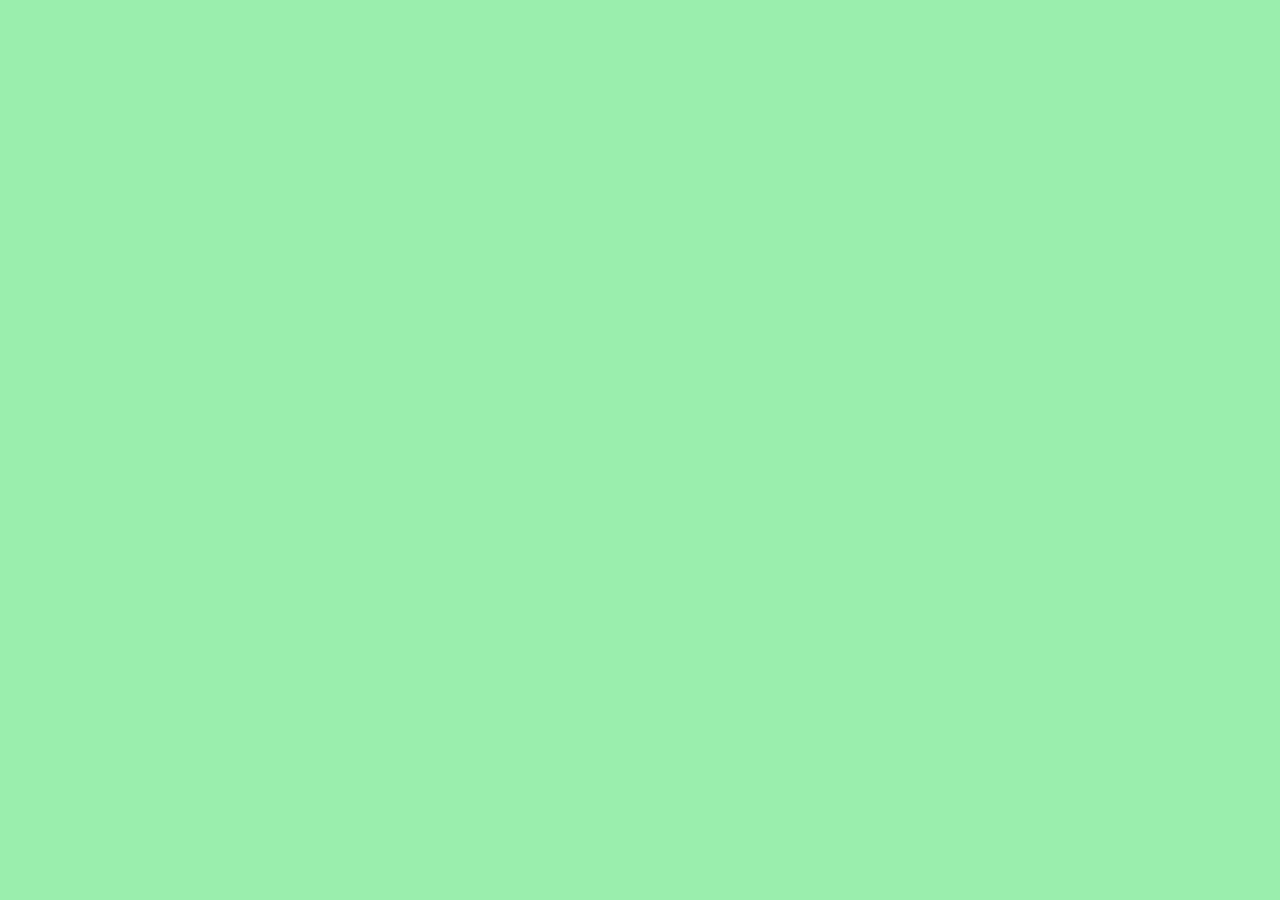
==== index.html @ 01fe6c31 "Auto-generated commit" ====
<!DOCTYPE html>
<html lang="en" data-beasties-container>

<head><base href="/quartermaster/">
  <meta charset="UTF-8">
  <meta name="viewport" content="width=device-width, initial-scale=1">
  <title>Quartermaster</title>

  <link href="https://cdn.jsdelivr.net/npm/bootstrap@5.3.0-alpha1/dist/css/bootstrap.min.css" rel="stylesheet">

  <link rel="stylesheet" href="styles.css">

<style>:root{--bs-blue:#0d6efd;--bs-indigo:#6610f2;--bs-purple:#6f42c1;--bs-pink:#d63384;--bs-red:#dc3545;--bs-orange:#fd7e14;--bs-yellow:#ffc107;--bs-green:#198754;--bs-teal:#20c997;--bs-cyan:#0dcaf0;--bs-black:#000;--bs-white:#fff;--bs-gray:#6c757d;--bs-gray-dark:#343a40;--bs-gray-100:#f8f9fa;--bs-gray-200:#e9ecef;--bs-gray-300:#dee2e6;--bs-gray-400:#ced4da;--bs-gray-500:#adb5bd;--bs-gray-600:#6c757d;--bs-gray-700:#495057;--bs-gray-800:#343a40;--bs-gray-900:#212529;--bs-primary:#0d6efd;--bs-secondary:#6c757d;--bs-success:#198754;--bs-info:#0dcaf0;--bs-warning:#ffc107;--bs-danger:#dc3545;--bs-light:#f8f9fa;--bs-dark:#212529;--bs-primary-rgb:13,110,253;--bs-secondary-rgb:108,117,125;--bs-success-rgb:25,135,84;--bs-info-rgb:13,202,240;--bs-warning-rgb:255,193,7;--bs-danger-rgb:220,53,69;--bs-light-rgb:248,249,250;--bs-dark-rgb:33,37,41;--bs-primary-text-emphasis:#052c65;--bs-secondary-text-emphasis:#2b2f32;--bs-success-text-emphasis:#0a3622;--bs-info-text-emphasis:#055160;--bs-warning-text-emphasis:#664d03;--bs-danger-text-emphasis:#58151c;--bs-light-text-emphasis:#495057;--bs-dark-text-emphasis:#495057;--bs-primary-bg-subtle:#cfe2ff;--bs-secondary-bg-subtle:#e2e3e5;--bs-success-bg-subtle:#d1e7dd;--bs-info-bg-subtle:#cff4fc;--bs-warning-bg-subtle:#fff3cd;--bs-danger-bg-subtle:#f8d7da;--bs-light-bg-subtle:#fcfcfd;--bs-dark-bg-subtle:#ced4da;--bs-primary-border-subtle:#9ec5fe;--bs-secondary-border-subtle:#c4c8cb;--bs-success-border-subtle:#a3cfbb;--bs-info-border-subtle:#9eeaf9;--bs-warning-border-subtle:#ffe69c;--bs-danger-border-subtle:#f1aeb5;--bs-light-border-subtle:#e9ecef;--bs-dark-border-subtle:#adb5bd;--bs-white-rgb:255,255,255;--bs-black-rgb:0,0,0;--bs-font-sans-serif:system-ui,-apple-system,"Segoe UI",Roboto,"Helvetica Neue","Noto Sans","Liberation Sans",Arial,sans-serif,"Apple Color Emoji","Segoe UI Emoji","Segoe UI Symbol","Noto Color Emoji";--bs-font-monospace:SFMono-Regular,Menlo,Monaco,Consolas,"Liberation Mono","Courier New",monospace;--bs-gradient:linear-gradient(180deg, rgba(255, 255, 255, .15), rgba(255, 255, 255, 0));--bs-body-font-family:var(--bs-font-sans-serif);--bs-body-font-size:1rem;--bs-body-font-weight:400;--bs-body-line-height:1.5;--bs-body-color:#212529;--bs-body-color-rgb:33,37,41;--bs-body-bg:#fff;--bs-body-bg-rgb:255,255,255;--bs-emphasis-color:#000;--bs-emphasis-color-rgb:0,0,0;--bs-secondary-color:rgba(33, 37, 41, .75);--bs-secondary-color-rgb:33,37,41;--bs-secondary-bg:#e9ecef;--bs-secondary-bg-rgb:233,236,239;--bs-tertiary-color:rgba(33, 37, 41, .5);--bs-tertiary-color-rgb:33,37,41;--bs-tertiary-bg:#f8f9fa;--bs-tertiary-bg-rgb:248,249,250;--bs-heading-color:inherit;--bs-link-color:#0d6efd;--bs-link-color-rgb:13,110,253;--bs-link-decoration:underline;--bs-link-hover-color:#0a58ca;--bs-link-hover-color-rgb:10,88,202;--bs-code-color:#d63384;--bs-highlight-color:#212529;--bs-highlight-bg:#fff3cd;--bs-border-width:1px;--bs-border-style:solid;--bs-border-color:#dee2e6;--bs-border-color-translucent:rgba(0, 0, 0, .175);--bs-border-radius:.375rem;--bs-border-radius-sm:.25rem;--bs-border-radius-lg:.5rem;--bs-border-radius-xl:1rem;--bs-border-radius-xxl:2rem;--bs-border-radius-2xl:var(--bs-border-radius-xxl);--bs-border-radius-pill:50rem;--bs-box-shadow:0 .5rem 1rem rgba(0, 0, 0, .15);--bs-box-shadow-sm:0 .125rem .25rem rgba(0, 0, 0, .075);--bs-box-shadow-lg:0 1rem 3rem rgba(0, 0, 0, .175);--bs-box-shadow-inset:inset 0 1px 2px rgba(0, 0, 0, .075);--bs-focus-ring-width:.25rem;--bs-focus-ring-opacity:.25;--bs-focus-ring-color:rgba(13, 110, 253, .25);--bs-form-valid-color:#198754;--bs-form-valid-border-color:#198754;--bs-form-invalid-color:#dc3545;--bs-form-invalid-border-color:#dc3545}*,:after,:before{box-sizing:border-box}@media (prefers-reduced-motion:no-preference){:root{scroll-behavior:smooth}}body{margin:0;font-family:var(--bs-body-font-family);font-size:var(--bs-body-font-size);font-weight:var(--bs-body-font-weight);line-height:var(--bs-body-line-height);color:var(--bs-body-color);text-align:var(--bs-body-text-align);background-color:var(--bs-body-bg);-webkit-text-size-adjust:100%;-webkit-tap-highlight-color:transparent}:root{--bs-breakpoint-xs:0;--bs-breakpoint-sm:576px;--bs-breakpoint-md:768px;--bs-breakpoint-lg:992px;--bs-breakpoint-xl:1200px;--bs-breakpoint-xxl:1400px}:root{--bs-secondary:#62f5f5;--bs-secondary-rgb:98,245,245;--bs-secondary-text-emphasis:#276262;--bs-secondary-bg-subtle:#E0FDFD;--bs-secondary-border-subtle:#C0FBFB;--bs-info:rgb(255,255,255);--bs-info-rgb:255,255,255;--bs-info-text-emphasis:#666666;--bs-info-bg-subtle:#FFFFFF;--bs-info-border-subtle:#FFFFFF;--bs-danger:#dc35d5;--bs-danger-rgb:220,53,213;--bs-danger-text-emphasis:#581555;--bs-danger-bg-subtle:#F8D7F7;--bs-danger-border-subtle:#F1AEEE;--bs-light:#dbebfc;--bs-light-rgb:219,235,252;--bs-light-text-emphasis:#585E65;--bs-light-bg-subtle:#F8FBFE;--bs-light-border-subtle:#F1F7FE;--bs-dark:#212529;--bs-dark-rgb:33,37,41;--bs-dark-text-emphasis:#0D0F10;--bs-dark-bg-subtle:#D3D3D4;--bs-dark-border-subtle:#A6A8A9;--bs-body-bg:#9aeead;--bs-body-bg-rgb:154,238,173}:root{--animate-duration:1s;--animate-delay:1s;--animate-repeat:1}@-webkit-keyframes bounce{0%,20%,53%,to{-webkit-animation-timing-function:cubic-bezier(.215,.61,.355,1);animation-timing-function:cubic-bezier(.215,.61,.355,1);-webkit-transform:translateZ(0);transform:translateZ(0)}40%,43%{-webkit-animation-timing-function:cubic-bezier(.755,.05,.855,.06);animation-timing-function:cubic-bezier(.755,.05,.855,.06);-webkit-transform:translate3d(0,-30px,0) scaleY(1.1);transform:translate3d(0,-30px,0) scaleY(1.1)}70%{-webkit-animation-timing-function:cubic-bezier(.755,.05,.855,.06);animation-timing-function:cubic-bezier(.755,.05,.855,.06);-webkit-transform:translate3d(0,-15px,0) scaleY(1.05);transform:translate3d(0,-15px,0) scaleY(1.05)}80%{-webkit-transition-timing-function:cubic-bezier(.215,.61,.355,1);transition-timing-function:cubic-bezier(.215,.61,.355,1);-webkit-transform:translateZ(0) scaleY(.95);transform:translateZ(0) scaleY(.95)}90%{-webkit-transform:translate3d(0,-4px,0) scaleY(1.02);transform:translate3d(0,-4px,0) scaleY(1.02)}}@-webkit-keyframes flash{0%,50%,to{opacity:1}25%,75%{opacity:0}}@-webkit-keyframes pulse{0%{-webkit-transform:scaleX(1);transform:scaleX(1)}50%{-webkit-transform:scale3d(1.05,1.05,1.05);transform:scale3d(1.05,1.05,1.05)}to{-webkit-transform:scaleX(1);transform:scaleX(1)}}@-webkit-keyframes rubberBand{0%{-webkit-transform:scaleX(1);transform:scaleX(1)}30%{-webkit-transform:scale3d(1.25,.75,1);transform:scale3d(1.25,.75,1)}40%{-webkit-transform:scale3d(.75,1.25,1);transform:scale3d(.75,1.25,1)}50%{-webkit-transform:scale3d(1.15,.85,1);transform:scale3d(1.15,.85,1)}65%{-webkit-transform:scale3d(.95,1.05,1);transform:scale3d(.95,1.05,1)}75%{-webkit-transform:scale3d(1.05,.95,1);transform:scale3d(1.05,.95,1)}to{-webkit-transform:scaleX(1);transform:scaleX(1)}}@-webkit-keyframes shakeX{0%,to{-webkit-transform:translateZ(0);transform:translateZ(0)}10%,30%,50%,70%,90%{-webkit-transform:translate3d(-10px,0,0);transform:translate3d(-10px,0,0)}20%,40%,60%,80%{-webkit-transform:translate3d(10px,0,0);transform:translate3d(10px,0,0)}}@-webkit-keyframes shakeY{0%,to{-webkit-transform:translateZ(0);transform:translateZ(0)}10%,30%,50%,70%,90%{-webkit-transform:translate3d(0,-10px,0);transform:translate3d(0,-10px,0)}20%,40%,60%,80%{-webkit-transform:translate3d(0,10px,0);transform:translate3d(0,10px,0)}}@-webkit-keyframes headShake{0%{-webkit-transform:translateX(0);transform:translate(0)}6.5%{-webkit-transform:translateX(-6px) rotateY(-9deg);transform:translate(-6px) rotateY(-9deg)}18.5%{-webkit-transform:translateX(5px) rotateY(7deg);transform:translate(5px) rotateY(7deg)}31.5%{-webkit-transform:translateX(-3px) rotateY(-5deg);transform:translate(-3px) rotateY(-5deg)}43.5%{-webkit-transform:translateX(2px) rotateY(3deg);transform:translate(2px) rotateY(3deg)}50%{-webkit-transform:translateX(0);transform:translate(0)}}@-webkit-keyframes swing{20%{-webkit-transform:rotate(15deg);transform:rotate(15deg)}40%{-webkit-transform:rotate(-10deg);transform:rotate(-10deg)}60%{-webkit-transform:rotate(5deg);transform:rotate(5deg)}80%{-webkit-transform:rotate(-5deg);transform:rotate(-5deg)}to{-webkit-transform:rotate(0deg);transform:rotate(0)}}@-webkit-keyframes tada{0%{-webkit-transform:scaleX(1);transform:scaleX(1)}10%,20%{-webkit-transform:scale3d(.9,.9,.9) rotate(-3deg);transform:scale3d(.9,.9,.9) rotate(-3deg)}30%,50%,70%,90%{-webkit-transform:scale3d(1.1,1.1,1.1) rotate(3deg);transform:scale3d(1.1,1.1,1.1) rotate(3deg)}40%,60%,80%{-webkit-transform:scale3d(1.1,1.1,1.1) rotate(-3deg);transform:scale3d(1.1,1.1,1.1) rotate(-3deg)}to{-webkit-transform:scaleX(1);transform:scaleX(1)}}@-webkit-keyframes wobble{0%{-webkit-transform:translateZ(0);transform:translateZ(0)}15%{-webkit-transform:translate3d(-25%,0,0) rotate(-5deg);transform:translate3d(-25%,0,0) rotate(-5deg)}30%{-webkit-transform:translate3d(20%,0,0) rotate(3deg);transform:translate3d(20%,0,0) rotate(3deg)}45%{-webkit-transform:translate3d(-15%,0,0) rotate(-3deg);transform:translate3d(-15%,0,0) rotate(-3deg)}60%{-webkit-transform:translate3d(10%,0,0) rotate(2deg);transform:translate3d(10%,0,0) rotate(2deg)}75%{-webkit-transform:translate3d(-5%,0,0) rotate(-1deg);transform:translate3d(-5%,0,0) rotate(-1deg)}to{-webkit-transform:translateZ(0);transform:translateZ(0)}}@-webkit-keyframes jello{0%,11.1%,to{-webkit-transform:translateZ(0);transform:translateZ(0)}22.2%{-webkit-transform:skewX(-12.5deg) skewY(-12.5deg);transform:skew(-12.5deg) skewY(-12.5deg)}33.3%{-webkit-transform:skewX(6.25deg) skewY(6.25deg);transform:skew(6.25deg) skewY(6.25deg)}44.4%{-webkit-transform:skewX(-3.125deg) skewY(-3.125deg);transform:skew(-3.125deg) skewY(-3.125deg)}55.5%{-webkit-transform:skewX(1.5625deg) skewY(1.5625deg);transform:skew(1.5625deg) skewY(1.5625deg)}66.6%{-webkit-transform:skewX(-.78125deg) skewY(-.78125deg);transform:skew(-.78125deg) skewY(-.78125deg)}77.7%{-webkit-transform:skewX(.390625deg) skewY(.390625deg);transform:skew(.390625deg) skewY(.390625deg)}88.8%{-webkit-transform:skewX(-.1953125deg) skewY(-.1953125deg);transform:skew(-.1953125deg) skewY(-.1953125deg)}}@-webkit-keyframes heartBeat{0%{-webkit-transform:scale(1);transform:scale(1)}14%{-webkit-transform:scale(1.3);transform:scale(1.3)}28%{-webkit-transform:scale(1);transform:scale(1)}42%{-webkit-transform:scale(1.3);transform:scale(1.3)}70%{-webkit-transform:scale(1);transform:scale(1)}}@-webkit-keyframes backInDown{0%{-webkit-transform:translateY(-1200px) scale(.7);transform:translateY(-1200px) scale(.7);opacity:.7}80%{-webkit-transform:translateY(0) scale(.7);transform:translateY(0) scale(.7);opacity:.7}to{-webkit-transform:scale(1);transform:scale(1);opacity:1}}@-webkit-keyframes backInLeft{0%{-webkit-transform:translateX(-2000px) scale(.7);transform:translate(-2000px) scale(.7);opacity:.7}80%{-webkit-transform:translateX(0) scale(.7);transform:translate(0) scale(.7);opacity:.7}to{-webkit-transform:scale(1);transform:scale(1);opacity:1}}@-webkit-keyframes backInRight{0%{-webkit-transform:translateX(2000px) scale(.7);transform:translate(2000px) scale(.7);opacity:.7}80%{-webkit-transform:translateX(0) scale(.7);transform:translate(0) scale(.7);opacity:.7}to{-webkit-transform:scale(1);transform:scale(1);opacity:1}}@-webkit-keyframes backInUp{0%{-webkit-transform:translateY(1200px) scale(.7);transform:translateY(1200px) scale(.7);opacity:.7}80%{-webkit-transform:translateY(0) scale(.7);transform:translateY(0) scale(.7);opacity:.7}to{-webkit-transform:scale(1);transform:scale(1);opacity:1}}@-webkit-keyframes backOutDown{0%{-webkit-transform:scale(1);transform:scale(1);opacity:1}20%{-webkit-transform:translateY(0) scale(.7);transform:translateY(0) scale(.7);opacity:.7}to{-webkit-transform:translateY(700px) scale(.7);transform:translateY(700px) scale(.7);opacity:.7}}@-webkit-keyframes backOutLeft{0%{-webkit-transform:scale(1);transform:scale(1);opacity:1}20%{-webkit-transform:translateX(0) scale(.7);transform:translate(0) scale(.7);opacity:.7}to{-webkit-transform:translateX(-2000px) scale(.7);transform:translate(-2000px) scale(.7);opacity:.7}}@-webkit-keyframes backOutRight{0%{-webkit-transform:scale(1);transform:scale(1);opacity:1}20%{-webkit-transform:translateX(0) scale(.7);transform:translate(0) scale(.7);opacity:.7}to{-webkit-transform:translateX(2000px) scale(.7);transform:translate(2000px) scale(.7);opacity:.7}}@-webkit-keyframes backOutUp{0%{-webkit-transform:scale(1);transform:scale(1);opacity:1}20%{-webkit-transform:translateY(0) scale(.7);transform:translateY(0) scale(.7);opacity:.7}to{-webkit-transform:translateY(-700px) scale(.7);transform:translateY(-700px) scale(.7);opacity:.7}}@-webkit-keyframes bounceIn{0%,20%,40%,60%,80%,to{-webkit-animation-timing-function:cubic-bezier(.215,.61,.355,1);animation-timing-function:cubic-bezier(.215,.61,.355,1)}0%{opacity:0;-webkit-transform:scale3d(.3,.3,.3);transform:scale3d(.3,.3,.3)}20%{-webkit-transform:scale3d(1.1,1.1,1.1);transform:scale3d(1.1,1.1,1.1)}40%{-webkit-transform:scale3d(.9,.9,.9);transform:scale3d(.9,.9,.9)}60%{opacity:1;-webkit-transform:scale3d(1.03,1.03,1.03);transform:scale3d(1.03,1.03,1.03)}80%{-webkit-transform:scale3d(.97,.97,.97);transform:scale3d(.97,.97,.97)}to{opacity:1;-webkit-transform:scaleX(1);transform:scaleX(1)}}@-webkit-keyframes bounceInDown{0%,60%,75%,90%,to{-webkit-animation-timing-function:cubic-bezier(.215,.61,.355,1);animation-timing-function:cubic-bezier(.215,.61,.355,1)}0%{opacity:0;-webkit-transform:translate3d(0,-3000px,0) scaleY(3);transform:translate3d(0,-3000px,0) scaleY(3)}60%{opacity:1;-webkit-transform:translate3d(0,25px,0) scaleY(.9);transform:translate3d(0,25px,0) scaleY(.9)}75%{-webkit-transform:translate3d(0,-10px,0) scaleY(.95);transform:translate3d(0,-10px,0) scaleY(.95)}90%{-webkit-transform:translate3d(0,5px,0) scaleY(.985);transform:translate3d(0,5px,0) scaleY(.985)}to{-webkit-transform:translateZ(0);transform:translateZ(0)}}@-webkit-keyframes bounceInLeft{0%,60%,75%,90%,to{-webkit-animation-timing-function:cubic-bezier(.215,.61,.355,1);animation-timing-function:cubic-bezier(.215,.61,.355,1)}0%{opacity:0;-webkit-transform:translate3d(-3000px,0,0) scaleX(3);transform:translate3d(-3000px,0,0) scaleX(3)}60%{opacity:1;-webkit-transform:translate3d(25px,0,0) scaleX(1);transform:translate3d(25px,0,0) scaleX(1)}75%{-webkit-transform:translate3d(-10px,0,0) scaleX(.98);transform:translate3d(-10px,0,0) scaleX(.98)}90%{-webkit-transform:translate3d(5px,0,0) scaleX(.995);transform:translate3d(5px,0,0) scaleX(.995)}to{-webkit-transform:translateZ(0);transform:translateZ(0)}}@-webkit-keyframes bounceInRight{0%,60%,75%,90%,to{-webkit-animation-timing-function:cubic-bezier(.215,.61,.355,1);animation-timing-function:cubic-bezier(.215,.61,.355,1)}0%{opacity:0;-webkit-transform:translate3d(3000px,0,0) scaleX(3);transform:translate3d(3000px,0,0) scaleX(3)}60%{opacity:1;-webkit-transform:translate3d(-25px,0,0) scaleX(1);transform:translate3d(-25px,0,0) scaleX(1)}75%{-webkit-transform:translate3d(10px,0,0) scaleX(.98);transform:translate3d(10px,0,0) scaleX(.98)}90%{-webkit-transform:translate3d(-5px,0,0) scaleX(.995);transform:translate3d(-5px,0,0) scaleX(.995)}to{-webkit-transform:translateZ(0);transform:translateZ(0)}}@-webkit-keyframes bounceInUp{0%,60%,75%,90%,to{-webkit-animation-timing-function:cubic-bezier(.215,.61,.355,1);animation-timing-function:cubic-bezier(.215,.61,.355,1)}0%{opacity:0;-webkit-transform:translate3d(0,3000px,0) scaleY(5);transform:translate3d(0,3000px,0) scaleY(5)}60%{opacity:1;-webkit-transform:translate3d(0,-20px,0) scaleY(.9);transform:translate3d(0,-20px,0) scaleY(.9)}75%{-webkit-transform:translate3d(0,10px,0) scaleY(.95);transform:translate3d(0,10px,0) scaleY(.95)}90%{-webkit-transform:translate3d(0,-5px,0) scaleY(.985);transform:translate3d(0,-5px,0) scaleY(.985)}to{-webkit-transform:translateZ(0);transform:translateZ(0)}}@-webkit-keyframes bounceOut{20%{-webkit-transform:scale3d(.9,.9,.9);transform:scale3d(.9,.9,.9)}50%,55%{opacity:1;-webkit-transform:scale3d(1.1,1.1,1.1);transform:scale3d(1.1,1.1,1.1)}to{opacity:0;-webkit-transform:scale3d(.3,.3,.3);transform:scale3d(.3,.3,.3)}}@-webkit-keyframes bounceOutDown{20%{-webkit-transform:translate3d(0,10px,0) scaleY(.985);transform:translate3d(0,10px,0) scaleY(.985)}40%,45%{opacity:1;-webkit-transform:translate3d(0,-20px,0) scaleY(.9);transform:translate3d(0,-20px,0) scaleY(.9)}to{opacity:0;-webkit-transform:translate3d(0,2000px,0) scaleY(3);transform:translate3d(0,2000px,0) scaleY(3)}}@-webkit-keyframes bounceOutLeft{20%{opacity:1;-webkit-transform:translate3d(20px,0,0) scaleX(.9);transform:translate3d(20px,0,0) scaleX(.9)}to{opacity:0;-webkit-transform:translate3d(-2000px,0,0) scaleX(2);transform:translate3d(-2000px,0,0) scaleX(2)}}@-webkit-keyframes bounceOutRight{20%{opacity:1;-webkit-transform:translate3d(-20px,0,0) scaleX(.9);transform:translate3d(-20px,0,0) scaleX(.9)}to{opacity:0;-webkit-transform:translate3d(2000px,0,0) scaleX(2);transform:translate3d(2000px,0,0) scaleX(2)}}@-webkit-keyframes bounceOutUp{20%{-webkit-transform:translate3d(0,-10px,0) scaleY(.985);transform:translate3d(0,-10px,0) scaleY(.985)}40%,45%{opacity:1;-webkit-transform:translate3d(0,20px,0) scaleY(.9);transform:translate3d(0,20px,0) scaleY(.9)}to{opacity:0;-webkit-transform:translate3d(0,-2000px,0) scaleY(3);transform:translate3d(0,-2000px,0) scaleY(3)}}@-webkit-keyframes fadeIn{0%{opacity:0}to{opacity:1}}@-webkit-keyframes fadeInDown{0%{opacity:0;-webkit-transform:translate3d(0,-100%,0);transform:translate3d(0,-100%,0)}to{opacity:1;-webkit-transform:translateZ(0);transform:translateZ(0)}}@-webkit-keyframes fadeInDownBig{0%{opacity:0;-webkit-transform:translate3d(0,-2000px,0);transform:translate3d(0,-2000px,0)}to{opacity:1;-webkit-transform:translateZ(0);transform:translateZ(0)}}@-webkit-keyframes fadeInLeft{0%{opacity:0;-webkit-transform:translate3d(-100%,0,0);transform:translate3d(-100%,0,0)}to{opacity:1;-webkit-transform:translateZ(0);transform:translateZ(0)}}@-webkit-keyframes fadeInLeftBig{0%{opacity:0;-webkit-transform:translate3d(-2000px,0,0);transform:translate3d(-2000px,0,0)}to{opacity:1;-webkit-transform:translateZ(0);transform:translateZ(0)}}@-webkit-keyframes fadeInRight{0%{opacity:0;-webkit-transform:translate3d(100%,0,0);transform:translate3d(100%,0,0)}to{opacity:1;-webkit-transform:translateZ(0);transform:translateZ(0)}}@-webkit-keyframes fadeInRightBig{0%{opacity:0;-webkit-transform:translate3d(2000px,0,0);transform:translate3d(2000px,0,0)}to{opacity:1;-webkit-transform:translateZ(0);transform:translateZ(0)}}@-webkit-keyframes fadeInUp{0%{opacity:0;-webkit-transform:translate3d(0,100%,0);transform:translate3d(0,100%,0)}to{opacity:1;-webkit-transform:translateZ(0);transform:translateZ(0)}}@-webkit-keyframes fadeInUpBig{0%{opacity:0;-webkit-transform:translate3d(0,2000px,0);transform:translate3d(0,2000px,0)}to{opacity:1;-webkit-transform:translateZ(0);transform:translateZ(0)}}@-webkit-keyframes fadeInTopLeft{0%{opacity:0;-webkit-transform:translate3d(-100%,-100%,0);transform:translate3d(-100%,-100%,0)}to{opacity:1;-webkit-transform:translateZ(0);transform:translateZ(0)}}@-webkit-keyframes fadeInTopRight{0%{opacity:0;-webkit-transform:translate3d(100%,-100%,0);transform:translate3d(100%,-100%,0)}to{opacity:1;-webkit-transform:translateZ(0);transform:translateZ(0)}}@-webkit-keyframes fadeInBottomLeft{0%{opacity:0;-webkit-transform:translate3d(-100%,100%,0);transform:translate3d(-100%,100%,0)}to{opacity:1;-webkit-transform:translateZ(0);transform:translateZ(0)}}@-webkit-keyframes fadeInBottomRight{0%{opacity:0;-webkit-transform:translate3d(100%,100%,0);transform:translate3d(100%,100%,0)}to{opacity:1;-webkit-transform:translateZ(0);transform:translateZ(0)}}@-webkit-keyframes fadeOut{0%{opacity:1}to{opacity:0}}@-webkit-keyframes fadeOutDown{0%{opacity:1}to{opacity:0;-webkit-transform:translate3d(0,100%,0);transform:translate3d(0,100%,0)}}@-webkit-keyframes fadeOutDownBig{0%{opacity:1}to{opacity:0;-webkit-transform:translate3d(0,2000px,0);transform:translate3d(0,2000px,0)}}@-webkit-keyframes fadeOutLeft{0%{opacity:1}to{opacity:0;-webkit-transform:translate3d(-100%,0,0);transform:translate3d(-100%,0,0)}}@-webkit-keyframes fadeOutLeftBig{0%{opacity:1}to{opacity:0;-webkit-transform:translate3d(-2000px,0,0);transform:translate3d(-2000px,0,0)}}@-webkit-keyframes fadeOutRight{0%{opacity:1}to{opacity:0;-webkit-transform:translate3d(100%,0,0);transform:translate3d(100%,0,0)}}@-webkit-keyframes fadeOutRightBig{0%{opacity:1}to{opacity:0;-webkit-transform:translate3d(2000px,0,0);transform:translate3d(2000px,0,0)}}@-webkit-keyframes fadeOutUp{0%{opacity:1}to{opacity:0;-webkit-transform:translate3d(0,-100%,0);transform:translate3d(0,-100%,0)}}@-webkit-keyframes fadeOutUpBig{0%{opacity:1}to{opacity:0;-webkit-transform:translate3d(0,-2000px,0);transform:translate3d(0,-2000px,0)}}@-webkit-keyframes fadeOutTopLeft{0%{opacity:1;-webkit-transform:translateZ(0);transform:translateZ(0)}to{opacity:0;-webkit-transform:translate3d(-100%,-100%,0);transform:translate3d(-100%,-100%,0)}}@-webkit-keyframes fadeOutTopRight{0%{opacity:1;-webkit-transform:translateZ(0);transform:translateZ(0)}to{opacity:0;-webkit-transform:translate3d(100%,-100%,0);transform:translate3d(100%,-100%,0)}}@-webkit-keyframes fadeOutBottomRight{0%{opacity:1;-webkit-transform:translateZ(0);transform:translateZ(0)}to{opacity:0;-webkit-transform:translate3d(100%,100%,0);transform:translate3d(100%,100%,0)}}@-webkit-keyframes fadeOutBottomLeft{0%{opacity:1;-webkit-transform:translateZ(0);transform:translateZ(0)}to{opacity:0;-webkit-transform:translate3d(-100%,100%,0);transform:translate3d(-100%,100%,0)}}@-webkit-keyframes flip{0%{-webkit-transform:perspective(400px) scaleX(1) translateZ(0) rotateY(-1turn);transform:perspective(400px) scaleX(1) translateZ(0) rotateY(-1turn);-webkit-animation-timing-function:ease-out;animation-timing-function:ease-out}40%{-webkit-transform:perspective(400px) scaleX(1) translateZ(150px) rotateY(-190deg);transform:perspective(400px) scaleX(1) translateZ(150px) rotateY(-190deg);-webkit-animation-timing-function:ease-out;animation-timing-function:ease-out}50%{-webkit-transform:perspective(400px) scaleX(1) translateZ(150px) rotateY(-170deg);transform:perspective(400px) scaleX(1) translateZ(150px) rotateY(-170deg);-webkit-animation-timing-function:ease-in;animation-timing-function:ease-in}80%{-webkit-transform:perspective(400px) scale3d(.95,.95,.95) translateZ(0) rotateY(0deg);transform:perspective(400px) scale3d(.95,.95,.95) translateZ(0) rotateY(0);-webkit-animation-timing-function:ease-in;animation-timing-function:ease-in}to{-webkit-transform:perspective(400px) scaleX(1) translateZ(0) rotateY(0deg);transform:perspective(400px) scaleX(1) translateZ(0) rotateY(0);-webkit-animation-timing-function:ease-in;animation-timing-function:ease-in}}@-webkit-keyframes flipInX{0%{-webkit-transform:perspective(400px) rotateX(90deg);transform:perspective(400px) rotateX(90deg);-webkit-animation-timing-function:ease-in;animation-timing-function:ease-in;opacity:0}40%{-webkit-transform:perspective(400px) rotateX(-20deg);transform:perspective(400px) rotateX(-20deg);-webkit-animation-timing-function:ease-in;animation-timing-function:ease-in}60%{-webkit-transform:perspective(400px) rotateX(10deg);transform:perspective(400px) rotateX(10deg);opacity:1}80%{-webkit-transform:perspective(400px) rotateX(-5deg);transform:perspective(400px) rotateX(-5deg)}to{-webkit-transform:perspective(400px);transform:perspective(400px)}}@-webkit-keyframes flipInY{0%{-webkit-transform:perspective(400px) rotateY(90deg);transform:perspective(400px) rotateY(90deg);-webkit-animation-timing-function:ease-in;animation-timing-function:ease-in;opacity:0}40%{-webkit-transform:perspective(400px) rotateY(-20deg);transform:perspective(400px) rotateY(-20deg);-webkit-animation-timing-function:ease-in;animation-timing-function:ease-in}60%{-webkit-transform:perspective(400px) rotateY(10deg);transform:perspective(400px) rotateY(10deg);opacity:1}80%{-webkit-transform:perspective(400px) rotateY(-5deg);transform:perspective(400px) rotateY(-5deg)}to{-webkit-transform:perspective(400px);transform:perspective(400px)}}@-webkit-keyframes flipOutX{0%{-webkit-transform:perspective(400px);transform:perspective(400px)}30%{-webkit-transform:perspective(400px) rotateX(-20deg);transform:perspective(400px) rotateX(-20deg);opacity:1}to{-webkit-transform:perspective(400px) rotateX(90deg);transform:perspective(400px) rotateX(90deg);opacity:0}}@-webkit-keyframes flipOutY{0%{-webkit-transform:perspective(400px);transform:perspective(400px)}30%{-webkit-transform:perspective(400px) rotateY(-15deg);transform:perspective(400px) rotateY(-15deg);opacity:1}to{-webkit-transform:perspective(400px) rotateY(90deg);transform:perspective(400px) rotateY(90deg);opacity:0}}@-webkit-keyframes lightSpeedInRight{0%{-webkit-transform:translate3d(100%,0,0) skewX(-30deg);transform:translate3d(100%,0,0) skew(-30deg);opacity:0}60%{-webkit-transform:skewX(20deg);transform:skew(20deg);opacity:1}80%{-webkit-transform:skewX(-5deg);transform:skew(-5deg)}to{-webkit-transform:translateZ(0);transform:translateZ(0)}}@-webkit-keyframes lightSpeedInLeft{0%{-webkit-transform:translate3d(-100%,0,0) skewX(30deg);transform:translate3d(-100%,0,0) skew(30deg);opacity:0}60%{-webkit-transform:skewX(-20deg);transform:skew(-20deg);opacity:1}80%{-webkit-transform:skewX(5deg);transform:skew(5deg)}to{-webkit-transform:translateZ(0);transform:translateZ(0)}}@-webkit-keyframes lightSpeedOutRight{0%{opacity:1}to{-webkit-transform:translate3d(100%,0,0) skewX(30deg);transform:translate3d(100%,0,0) skew(30deg);opacity:0}}@-webkit-keyframes lightSpeedOutLeft{0%{opacity:1}to{-webkit-transform:translate3d(-100%,0,0) skewX(-30deg);transform:translate3d(-100%,0,0) skew(-30deg);opacity:0}}@-webkit-keyframes rotateIn{0%{-webkit-transform:rotate(-200deg);transform:rotate(-200deg);opacity:0}to{-webkit-transform:translateZ(0);transform:translateZ(0);opacity:1}}@-webkit-keyframes rotateInDownLeft{0%{-webkit-transform:rotate(-45deg);transform:rotate(-45deg);opacity:0}to{-webkit-transform:translateZ(0);transform:translateZ(0);opacity:1}}@-webkit-keyframes rotateInDownRight{0%{-webkit-transform:rotate(45deg);transform:rotate(45deg);opacity:0}to{-webkit-transform:translateZ(0);transform:translateZ(0);opacity:1}}@-webkit-keyframes rotateInUpLeft{0%{-webkit-transform:rotate(45deg);transform:rotate(45deg);opacity:0}to{-webkit-transform:translateZ(0);transform:translateZ(0);opacity:1}}@-webkit-keyframes rotateInUpRight{0%{-webkit-transform:rotate(-90deg);transform:rotate(-90deg);opacity:0}to{-webkit-transform:translateZ(0);transform:translateZ(0);opacity:1}}@-webkit-keyframes rotateOut{0%{opacity:1}to{-webkit-transform:rotate(200deg);transform:rotate(200deg);opacity:0}}@-webkit-keyframes rotateOutDownLeft{0%{opacity:1}to{-webkit-transform:rotate(45deg);transform:rotate(45deg);opacity:0}}@-webkit-keyframes rotateOutDownRight{0%{opacity:1}to{-webkit-transform:rotate(-45deg);transform:rotate(-45deg);opacity:0}}@-webkit-keyframes rotateOutUpLeft{0%{opacity:1}to{-webkit-transform:rotate(-45deg);transform:rotate(-45deg);opacity:0}}@-webkit-keyframes rotateOutUpRight{0%{opacity:1}to{-webkit-transform:rotate(90deg);transform:rotate(90deg);opacity:0}}@-webkit-keyframes hinge{0%{-webkit-animation-timing-function:ease-in-out;animation-timing-function:ease-in-out}20%,60%{-webkit-transform:rotate(80deg);transform:rotate(80deg);-webkit-animation-timing-function:ease-in-out;animation-timing-function:ease-in-out}40%,80%{-webkit-transform:rotate(60deg);transform:rotate(60deg);-webkit-animation-timing-function:ease-in-out;animation-timing-function:ease-in-out;opacity:1}to{-webkit-transform:translate3d(0,700px,0);transform:translate3d(0,700px,0);opacity:0}}@-webkit-keyframes jackInTheBox{0%{opacity:0;-webkit-transform:scale(.1) rotate(30deg);transform:scale(.1) rotate(30deg);-webkit-transform-origin:center bottom;transform-origin:center bottom}50%{-webkit-transform:rotate(-10deg);transform:rotate(-10deg)}70%{-webkit-transform:rotate(3deg);transform:rotate(3deg)}to{opacity:1;-webkit-transform:scale(1);transform:scale(1)}}@-webkit-keyframes rollIn{0%{opacity:0;-webkit-transform:translate3d(-100%,0,0) rotate(-120deg);transform:translate3d(-100%,0,0) rotate(-120deg)}to{opacity:1;-webkit-transform:translateZ(0);transform:translateZ(0)}}@-webkit-keyframes rollOut{0%{opacity:1}to{opacity:0;-webkit-transform:translate3d(100%,0,0) rotate(120deg);transform:translate3d(100%,0,0) rotate(120deg)}}@-webkit-keyframes zoomIn{0%{opacity:0;-webkit-transform:scale3d(.3,.3,.3);transform:scale3d(.3,.3,.3)}50%{opacity:1}}@-webkit-keyframes zoomInDown{0%{opacity:0;-webkit-transform:scale3d(.1,.1,.1) translate3d(0,-1000px,0);transform:scale3d(.1,.1,.1) translate3d(0,-1000px,0);-webkit-animation-timing-function:cubic-bezier(.55,.055,.675,.19);animation-timing-function:cubic-bezier(.55,.055,.675,.19)}60%{opacity:1;-webkit-transform:scale3d(.475,.475,.475) translate3d(0,60px,0);transform:scale3d(.475,.475,.475) translate3d(0,60px,0);-webkit-animation-timing-function:cubic-bezier(.175,.885,.32,1);animation-timing-function:cubic-bezier(.175,.885,.32,1)}}@-webkit-keyframes zoomInLeft{0%{opacity:0;-webkit-transform:scale3d(.1,.1,.1) translate3d(-1000px,0,0);transform:scale3d(.1,.1,.1) translate3d(-1000px,0,0);-webkit-animation-timing-function:cubic-bezier(.55,.055,.675,.19);animation-timing-function:cubic-bezier(.55,.055,.675,.19)}60%{opacity:1;-webkit-transform:scale3d(.475,.475,.475) translate3d(10px,0,0);transform:scale3d(.475,.475,.475) translate3d(10px,0,0);-webkit-animation-timing-function:cubic-bezier(.175,.885,.32,1);animation-timing-function:cubic-bezier(.175,.885,.32,1)}}@-webkit-keyframes zoomInRight{0%{opacity:0;-webkit-transform:scale3d(.1,.1,.1) translate3d(1000px,0,0);transform:scale3d(.1,.1,.1) translate3d(1000px,0,0);-webkit-animation-timing-function:cubic-bezier(.55,.055,.675,.19);animation-timing-function:cubic-bezier(.55,.055,.675,.19)}60%{opacity:1;-webkit-transform:scale3d(.475,.475,.475) translate3d(-10px,0,0);transform:scale3d(.475,.475,.475) translate3d(-10px,0,0);-webkit-animation-timing-function:cubic-bezier(.175,.885,.32,1);animation-timing-function:cubic-bezier(.175,.885,.32,1)}}@-webkit-keyframes zoomInUp{0%{opacity:0;-webkit-transform:scale3d(.1,.1,.1) translate3d(0,1000px,0);transform:scale3d(.1,.1,.1) translate3d(0,1000px,0);-webkit-animation-timing-function:cubic-bezier(.55,.055,.675,.19);animation-timing-function:cubic-bezier(.55,.055,.675,.19)}60%{opacity:1;-webkit-transform:scale3d(.475,.475,.475) translate3d(0,-60px,0);transform:scale3d(.475,.475,.475) translate3d(0,-60px,0);-webkit-animation-timing-function:cubic-bezier(.175,.885,.32,1);animation-timing-function:cubic-bezier(.175,.885,.32,1)}}@-webkit-keyframes zoomOut{0%{opacity:1}50%{opacity:0;-webkit-transform:scale3d(.3,.3,.3);transform:scale3d(.3,.3,.3)}to{opacity:0}}@-webkit-keyframes zoomOutDown{40%{opacity:1;-webkit-transform:scale3d(.475,.475,.475) translate3d(0,-60px,0);transform:scale3d(.475,.475,.475) translate3d(0,-60px,0);-webkit-animation-timing-function:cubic-bezier(.55,.055,.675,.19);animation-timing-function:cubic-bezier(.55,.055,.675,.19)}to{opacity:0;-webkit-transform:scale3d(.1,.1,.1) translate3d(0,2000px,0);transform:scale3d(.1,.1,.1) translate3d(0,2000px,0);-webkit-animation-timing-function:cubic-bezier(.175,.885,.32,1);animation-timing-function:cubic-bezier(.175,.885,.32,1)}}@-webkit-keyframes zoomOutLeft{40%{opacity:1;-webkit-transform:scale3d(.475,.475,.475) translate3d(42px,0,0);transform:scale3d(.475,.475,.475) translate3d(42px,0,0)}to{opacity:0;-webkit-transform:scale(.1) translate3d(-2000px,0,0);transform:scale(.1) translate3d(-2000px,0,0)}}@-webkit-keyframes zoomOutRight{40%{opacity:1;-webkit-transform:scale3d(.475,.475,.475) translate3d(-42px,0,0);transform:scale3d(.475,.475,.475) translate3d(-42px,0,0)}to{opacity:0;-webkit-transform:scale(.1) translate3d(2000px,0,0);transform:scale(.1) translate3d(2000px,0,0)}}@-webkit-keyframes zoomOutUp{40%{opacity:1;-webkit-transform:scale3d(.475,.475,.475) translate3d(0,60px,0);transform:scale3d(.475,.475,.475) translate3d(0,60px,0);-webkit-animation-timing-function:cubic-bezier(.55,.055,.675,.19);animation-timing-function:cubic-bezier(.55,.055,.675,.19)}to{opacity:0;-webkit-transform:scale3d(.1,.1,.1) translate3d(0,-2000px,0);transform:scale3d(.1,.1,.1) translate3d(0,-2000px,0);-webkit-animation-timing-function:cubic-bezier(.175,.885,.32,1);animation-timing-function:cubic-bezier(.175,.885,.32,1)}}@-webkit-keyframes slideInDown{0%{-webkit-transform:translate3d(0,-100%,0);transform:translate3d(0,-100%,0);visibility:visible}to{-webkit-transform:translateZ(0);transform:translateZ(0)}}@-webkit-keyframes slideInLeft{0%{-webkit-transform:translate3d(-100%,0,0);transform:translate3d(-100%,0,0);visibility:visible}to{-webkit-transform:translateZ(0);transform:translateZ(0)}}@-webkit-keyframes slideInRight{0%{-webkit-transform:translate3d(100%,0,0);transform:translate3d(100%,0,0);visibility:visible}to{-webkit-transform:translateZ(0);transform:translateZ(0)}}@-webkit-keyframes slideInUp{0%{-webkit-transform:translate3d(0,100%,0);transform:translate3d(0,100%,0);visibility:visible}to{-webkit-transform:translateZ(0);transform:translateZ(0)}}@-webkit-keyframes slideOutDown{0%{-webkit-transform:translateZ(0);transform:translateZ(0)}to{visibility:hidden;-webkit-transform:translate3d(0,100%,0);transform:translate3d(0,100%,0)}}@-webkit-keyframes slideOutLeft{0%{-webkit-transform:translateZ(0);transform:translateZ(0)}to{visibility:hidden;-webkit-transform:translate3d(-100%,0,0);transform:translate3d(-100%,0,0)}}@-webkit-keyframes slideOutRight{0%{-webkit-transform:translateZ(0);transform:translateZ(0)}to{visibility:hidden;-webkit-transform:translate3d(100%,0,0);transform:translate3d(100%,0,0)}}@-webkit-keyframes slideOutUp{0%{-webkit-transform:translateZ(0);transform:translateZ(0)}to{visibility:hidden;-webkit-transform:translate3d(0,-100%,0);transform:translate3d(0,-100%,0)}}</style><link rel="stylesheet" href="styles-LI5EBLSV.css" media="print" onload="this.media='all'"><noscript><link rel="stylesheet" href="styles-LI5EBLSV.css"></noscript></head>

<body>
<app-root></app-root>

<script src="https://cdn.jsdelivr.net/npm/bootstrap@5.3.0-alpha1/dist/js/bootstrap.bundle.min.js"></script>


<script src="polyfills-FFHMD2TL.js" type="module"></script><script src="scripts-LY7YU46Q.js" defer></script><script src="main-T73WA5XS.js" type="module"></script></body>

</html>
---- styles-LI5EBLSV.css ----
@charset "UTF-8";:root,[data-bs-theme=light]{--bs-blue:#0d6efd;--bs-indigo:#6610f2;--bs-purple:#6f42c1;--bs-pink:#d63384;--bs-red:#dc3545;--bs-orange:#fd7e14;--bs-yellow:#ffc107;--bs-green:#198754;--bs-teal:#20c997;--bs-cyan:#0dcaf0;--bs-black:#000;--bs-white:#fff;--bs-gray:#6c757d;--bs-gray-dark:#343a40;--bs-gray-100:#f8f9fa;--bs-gray-200:#e9ecef;--bs-gray-300:#dee2e6;--bs-gray-400:#ced4da;--bs-gray-500:#adb5bd;--bs-gray-600:#6c757d;--bs-gray-700:#495057;--bs-gray-800:#343a40;--bs-gray-900:#212529;--bs-primary:#0d6efd;--bs-secondary:#6c757d;--bs-success:#198754;--bs-info:#0dcaf0;--bs-warning:#ffc107;--bs-danger:#dc3545;--bs-light:#f8f9fa;--bs-dark:#212529;--bs-primary-rgb:13,110,253;--bs-secondary-rgb:108,117,125;--bs-success-rgb:25,135,84;--bs-info-rgb:13,202,240;--bs-warning-rgb:255,193,7;--bs-danger-rgb:220,53,69;--bs-light-rgb:248,249,250;--bs-dark-rgb:33,37,41;--bs-primary-text-emphasis:#052c65;--bs-secondary-text-emphasis:#2b2f32;--bs-success-text-emphasis:#0a3622;--bs-info-text-emphasis:#055160;--bs-warning-text-emphasis:#664d03;--bs-danger-text-emphasis:#58151c;--bs-light-text-emphasis:#495057;--bs-dark-text-emphasis:#495057;--bs-primary-bg-subtle:#cfe2ff;--bs-secondary-bg-subtle:#e2e3e5;--bs-success-bg-subtle:#d1e7dd;--bs-info-bg-subtle:#cff4fc;--bs-warning-bg-subtle:#fff3cd;--bs-danger-bg-subtle:#f8d7da;--bs-light-bg-subtle:#fcfcfd;--bs-dark-bg-subtle:#ced4da;--bs-primary-border-subtle:#9ec5fe;--bs-secondary-border-subtle:#c4c8cb;--bs-success-border-subtle:#a3cfbb;--bs-info-border-subtle:#9eeaf9;--bs-warning-border-subtle:#ffe69c;--bs-danger-border-subtle:#f1aeb5;--bs-light-border-subtle:#e9ecef;--bs-dark-border-subtle:#adb5bd;--bs-white-rgb:255,255,255;--bs-black-rgb:0,0,0;--bs-font-sans-serif:system-ui,-apple-system,"Segoe UI",Roboto,"Helvetica Neue","Noto Sans","Liberation Sans",Arial,sans-serif,"Apple Color Emoji","Segoe UI Emoji","Segoe UI Symbol","Noto Color Emoji";--bs-font-monospace:SFMono-Regular,Menlo,Monaco,Consolas,"Liberation Mono","Courier New",monospace;--bs-gradient:linear-gradient(180deg, rgba(255, 255, 255, .15), rgba(255, 255, 255, 0));--bs-body-font-family:var(--bs-font-sans-serif);--bs-body-font-size:1rem;--bs-body-font-weight:400;--bs-body-line-height:1.5;--bs-body-color:#212529;--bs-body-color-rgb:33,37,41;--bs-body-bg:#fff;--bs-body-bg-rgb:255,255,255;--bs-emphasis-color:#000;--bs-emphasis-color-rgb:0,0,0;--bs-secondary-color:rgba(33, 37, 41, .75);--bs-secondary-color-rgb:33,37,41;--bs-secondary-bg:#e9ecef;--bs-secondary-bg-rgb:233,236,239;--bs-tertiary-color:rgba(33, 37, 41, .5);--bs-tertiary-color-rgb:33,37,41;--bs-tertiary-bg:#f8f9fa;--bs-tertiary-bg-rgb:248,249,250;--bs-heading-color:inherit;--bs-link-color:#0d6efd;--bs-link-color-rgb:13,110,253;--bs-link-decoration:underline;--bs-link-hover-color:#0a58ca;--bs-link-hover-color-rgb:10,88,202;--bs-code-color:#d63384;--bs-highlight-color:#212529;--bs-highlight-bg:#fff3cd;--bs-border-width:1px;--bs-border-style:solid;--bs-border-color:#dee2e6;--bs-border-color-translucent:rgba(0, 0, 0, .175);--bs-border-radius:.375rem;--bs-border-radius-sm:.25rem;--bs-border-radius-lg:.5rem;--bs-border-radius-xl:1rem;--bs-border-radius-xxl:2rem;--bs-border-radius-2xl:var(--bs-border-radius-xxl);--bs-border-radius-pill:50rem;--bs-box-shadow:0 .5rem 1rem rgba(0, 0, 0, .15);--bs-box-shadow-sm:0 .125rem .25rem rgba(0, 0, 0, .075);--bs-box-shadow-lg:0 1rem 3rem rgba(0, 0, 0, .175);--bs-box-shadow-inset:inset 0 1px 2px rgba(0, 0, 0, .075);--bs-focus-ring-width:.25rem;--bs-focus-ring-opacity:.25;--bs-focus-ring-color:rgba(13, 110, 253, .25);--bs-form-valid-color:#198754;--bs-form-valid-border-color:#198754;--bs-form-invalid-color:#dc3545;--bs-form-invalid-border-color:#dc3545}[data-bs-theme=dark]{color-scheme:dark;--bs-body-color:#dee2e6;--bs-body-color-rgb:222,226,230;--bs-body-bg:#212529;--bs-body-bg-rgb:33,37,41;--bs-emphasis-color:#fff;--bs-emphasis-color-rgb:255,255,255;--bs-secondary-color:rgba(222, 226, 230, .75);--bs-secondary-color-rgb:222,226,230;--bs-secondary-bg:#343a40;--bs-secondary-bg-rgb:52,58,64;--bs-tertiary-color:rgba(222, 226, 230, .5);--bs-tertiary-color-rgb:222,226,230;--bs-tertiary-bg:#2b3035;--bs-tertiary-bg-rgb:43,48,53;--bs-primary-text-emphasis:#6ea8fe;--bs-secondary-text-emphasis:#a7acb1;--bs-success-text-emphasis:#75b798;--bs-info-text-emphasis:#6edff6;--bs-warning-text-emphasis:#ffda6a;--bs-danger-text-emphasis:#ea868f;--bs-light-text-emphasis:#f8f9fa;--bs-dark-text-emphasis:#dee2e6;--bs-primary-bg-subtle:#031633;--bs-secondary-bg-subtle:#161719;--bs-success-bg-subtle:#051b11;--bs-info-bg-subtle:#032830;--bs-warning-bg-subtle:#332701;--bs-danger-bg-subtle:#2c0b0e;--bs-light-bg-subtle:#343a40;--bs-dark-bg-subtle:#1a1d20;--bs-primary-border-subtle:#084298;--bs-secondary-border-subtle:#41464b;--bs-success-border-subtle:#0f5132;--bs-info-border-subtle:#087990;--bs-warning-border-subtle:#997404;--bs-danger-border-subtle:#842029;--bs-light-border-subtle:#495057;--bs-dark-border-subtle:#343a40;--bs-heading-color:inherit;--bs-link-color:#6ea8fe;--bs-link-hover-color:#8bb9fe;--bs-link-color-rgb:110,168,254;--bs-link-hover-color-rgb:139,185,254;--bs-code-color:#e685b5;--bs-highlight-color:#dee2e6;--bs-highlight-bg:#664d03;--bs-border-color:#495057;--bs-border-color-translucent:rgba(255, 255, 255, .15);--bs-form-valid-color:#75b798;--bs-form-valid-border-color:#75b798;--bs-form-invalid-color:#ea868f;--bs-form-invalid-border-color:#ea868f}*,:after,:before{box-sizing:border-box}@media (prefers-reduced-motion:no-preference){:root{scroll-behavior:smooth}}body{margin:0;font-family:var(--bs-body-font-family);font-size:var(--bs-body-font-size);font-weight:var(--bs-body-font-weight);line-height:var(--bs-body-line-height);color:var(--bs-body-color);text-align:var(--bs-body-text-align);background-color:var(--bs-body-bg);-webkit-text-size-adjust:100%;-webkit-tap-highlight-color:transparent}hr{margin:1rem 0;color:inherit;border:0;border-top:var(--bs-border-width) solid;opacity:.25}.h1,.h2,.h3,.h4,.h5,.h6,h1,h2,h3,h4,h5,h6{margin-top:0;margin-bottom:.5rem;font-weight:500;line-height:1.2;color:var(--bs-heading-color)}.h1,h1{font-size:calc(1.375rem + 1.5vw)}@media (min-width:1200px){.h1,h1{font-size:2.5rem}}.h2,h2{font-size:calc(1.325rem + .9vw)}@media (min-width:1200px){.h2,h2{font-size:2rem}}.h3,h3{font-size:calc(1.3rem + .6vw)}@media (min-width:1200px){.h3,h3{font-size:1.75rem}}.h4,h4{font-size:calc(1.275rem + .3vw)}@media (min-width:1200px){.h4,h4{font-size:1.5rem}}.h5,h5{font-size:1.25rem}.h6,h6{font-size:1rem}p{margin-top:0;margin-bottom:1rem}abbr[title]{-webkit-text-decoration:underline dotted;text-decoration:underline dotted;cursor:help;-webkit-text-decoration-skip-ink:none;text-decoration-skip-ink:none}address{margin-bottom:1rem;font-style:normal;line-height:inherit}ol,ul{padding-left:2rem}dl,ol,ul{margin-top:0;margin-bottom:1rem}ol ol,ol ul,ul ol,ul ul{margin-bottom:0}dt{font-weight:700}dd{margin-bottom:.5rem;margin-left:0}blockquote{margin:0 0 1rem}b,strong{font-weight:bolder}.small,small{font-size:.875em}.mark,mark{padding:.1875em;color:var(--bs-highlight-color);background-color:var(--bs-highlight-bg)}sub,sup{position:relative;font-size:.75em;line-height:0;vertical-align:baseline}sub{bottom:-.25em}sup{top:-.5em}a{color:rgba(var(--bs-link-color-rgb),var(--bs-link-opacity,1));text-decoration:underline}a:hover{--bs-link-color-rgb:var(--bs-link-hover-color-rgb)}a:not([href]):not([class]),a:not([href]):not([class]):hover{color:inherit;text-decoration:none}code,kbd,pre,samp{font-family:var(--bs-font-monospace);font-size:1em}pre{display:block;margin-top:0;margin-bottom:1rem;overflow:auto;font-size:.875em}pre code{font-size:inherit;color:inherit;word-break:normal}code{font-size:.875em;color:var(--bs-code-color);word-wrap:break-word}a>code{color:inherit}kbd{padding:.1875rem .375rem;font-size:.875em;color:var(--bs-body-bg);background-color:var(--bs-body-color);border-radius:.25rem}kbd kbd{padding:0;font-size:1em}figure{margin:0 0 1rem}img,svg{vertical-align:middle}table{caption-side:bottom;border-collapse:collapse}caption{padding-top:.5rem;padding-bottom:.5rem;color:var(--bs-secondary-color);text-align:left}th{text-align:inherit;text-align:-webkit-match-parent}tbody,td,tfoot,th,thead,tr{border-color:inherit;border-style:solid;border-width:0}label{display:inline-block}button{border-radius:0}button:focus:not(:focus-visible){outline:0}button,input,optgroup,select,textarea{margin:0;font-family:inherit;font-size:inherit;line-height:inherit}button,select{text-transform:none}[role=button]{cursor:pointer}select{word-wrap:normal}select:disabled{opacity:1}[list]:not([type=date]):not([type=datetime-local]):not([type=month]):not([type=week]):not([type=time])::-webkit-calendar-picker-indicator{display:none!important}[type=button],[type=reset],[type=submit],button{-webkit-appearance:button}[type=button]:not(:disabled),[type=reset]:not(:disabled),[type=submit]:not(:disabled),button:not(:disabled){cursor:pointer}::-moz-focus-inner{padding:0;border-style:none}textarea{resize:vertical}fieldset{min-width:0;padding:0;margin:0;border:0}legend{float:left;width:100%;padding:0;margin-bottom:.5rem;font-size:calc(1.275rem + .3vw);line-height:inherit}@media (min-width:1200px){legend{font-size:1.5rem}}legend+*{clear:left}::-webkit-datetime-edit-day-field,::-webkit-datetime-edit-fields-wrapper,::-webkit-datetime-edit-hour-field,::-webkit-datetime-edit-minute,::-webkit-datetime-edit-month-field,::-webkit-datetime-edit-text,::-webkit-datetime-edit-year-field{padding:0}::-webkit-inner-spin-button{height:auto}[type=search]{-webkit-appearance:textfield;outline-offset:-2px}::-webkit-search-decoration{-webkit-appearance:none}::-webkit-color-swatch-wrapper{padding:0}::-webkit-file-upload-button{font:inherit;-webkit-appearance:button}::file-selector-button{font:inherit;-webkit-appearance:button}output{display:inline-block}iframe{border:0}summary{display:list-item;cursor:pointer}progress{vertical-align:baseline}[hidden]{display:none!important}.lead{font-size:1.25rem;font-weight:300}.display-1{font-size:calc(1.625rem + 4.5vw);font-weight:300;line-height:1.2}@media (min-width:1200px){.display-1{font-size:5rem}}.display-2{font-size:calc(1.575rem + 3.9vw);font-weight:300;line-height:1.2}@media (min-width:1200px){.display-2{font-size:4.5rem}}.display-3{font-size:calc(1.525rem + 3.3vw);font-weight:300;line-height:1.2}@media (min-width:1200px){.display-3{font-size:4rem}}.display-4{font-size:calc(1.475rem + 2.7vw);font-weight:300;line-height:1.2}@media (min-width:1200px){.display-4{font-size:3.5rem}}.display-5{font-size:calc(1.425rem + 2.1vw);font-weight:300;line-height:1.2}@media (min-width:1200px){.display-5{font-size:3rem}}.display-6{font-size:calc(1.375rem + 1.5vw);font-weight:300;line-height:1.2}@media (min-width:1200px){.display-6{font-size:2.5rem}}.list-unstyled,.list-inline{padding-left:0;list-style:none}.list-inline-item{display:inline-block}.list-inline-item:not(:last-child){margin-right:.5rem}.initialism{font-size:.875em;text-transform:uppercase}.blockquote{margin-bottom:1rem;font-size:1.25rem}.blockquote>:last-child{margin-bottom:0}.blockquote-footer{margin-top:-1rem;margin-bottom:1rem;font-size:.875em;color:#6c757d}.blockquote-footer:before{content:"\2014\a0"}.img-fluid{max-width:100%;height:auto}.img-thumbnail{padding:.25rem;background-color:var(--bs-body-bg);border:var(--bs-border-width) solid var(--bs-border-color);border-radius:var(--bs-border-radius);max-width:100%;height:auto}.figure{display:inline-block}.figure-img{margin-bottom:.5rem;line-height:1}.figure-caption{font-size:.875em;color:var(--bs-secondary-color)}.container,.container-fluid,.container-lg,.container-md,.container-sm,.container-xl,.container-xxl{--bs-gutter-x:1.5rem;--bs-gutter-y:0;width:100%;padding-right:calc(var(--bs-gutter-x) * .5);padding-left:calc(var(--bs-gutter-x) * .5);margin-right:auto;margin-left:auto}@media (min-width:576px){.container,.container-sm{max-width:540px}}@media (min-width:768px){.container,.container-md,.container-sm{max-width:720px}}@media (min-width:992px){.container,.container-lg,.container-md,.container-sm{max-width:960px}}@media (min-width:1200px){.container,.container-lg,.container-md,.container-sm,.container-xl{max-width:1140px}}@media (min-width:1400px){.container,.container-lg,.container-md,.container-sm,.container-xl,.container-xxl{max-width:1320px}}:root{--bs-breakpoint-xs:0;--bs-breakpoint-sm:576px;--bs-breakpoint-md:768px;--bs-breakpoint-lg:992px;--bs-breakpoint-xl:1200px;--bs-breakpoint-xxl:1400px}.row{--bs-gutter-x:1.5rem;--bs-gutter-y:0;display:flex;flex-wrap:wrap;margin-top:calc(-1 * var(--bs-gutter-y));margin-right:calc(-.5 * var(--bs-gutter-x));margin-left:calc(-.5 * var(--bs-gutter-x))}.row>*{flex-shrink:0;width:100%;max-width:100%;padding-right:calc(var(--bs-gutter-x) * .5);padding-left:calc(var(--bs-gutter-x) * .5);margin-top:var(--bs-gutter-y)}.col{flex:1 0 0%}.row-cols-auto>*{flex:0 0 auto;width:auto}.row-cols-1>*{flex:0 0 auto;width:100%}.row-cols-2>*{flex:0 0 auto;width:50%}.row-cols-3>*{flex:0 0 auto;width:33.33333333%}.row-cols-4>*{flex:0 0 auto;width:25%}.row-cols-5>*{flex:0 0 auto;width:20%}.row-cols-6>*{flex:0 0 auto;width:16.66666667%}.col-auto{flex:0 0 auto;width:auto}.col-1{flex:0 0 auto;width:8.33333333%}.col-2{flex:0 0 auto;width:16.66666667%}.col-3{flex:0 0 auto;width:25%}.col-4{flex:0 0 auto;width:33.33333333%}.col-5{flex:0 0 auto;width:41.66666667%}.col-6{flex:0 0 auto;width:50%}.col-7{flex:0 0 auto;width:58.33333333%}.col-8{flex:0 0 auto;width:66.66666667%}.col-9{flex:0 0 auto;width:75%}.col-10{flex:0 0 auto;width:83.33333333%}.col-11{flex:0 0 auto;width:91.66666667%}.col-12{flex:0 0 auto;width:100%}.offset-1{margin-left:8.33333333%}.offset-2{margin-left:16.66666667%}.offset-3{margin-left:25%}.offset-4{margin-left:33.33333333%}.offset-5{margin-left:41.66666667%}.offset-6{margin-left:50%}.offset-7{margin-left:58.33333333%}.offset-8{margin-left:66.66666667%}.offset-9{margin-left:75%}.offset-10{margin-left:83.33333333%}.offset-11{margin-left:91.66666667%}.g-0,.gx-0{--bs-gutter-x:0}.g-0,.gy-0{--bs-gutter-y:0}.g-1,.gx-1{--bs-gutter-x:.25rem}.g-1,.gy-1{--bs-gutter-y:.25rem}.g-2,.gx-2{--bs-gutter-x:.5rem}.g-2,.gy-2{--bs-gutter-y:.5rem}.g-3,.gx-3{--bs-gutter-x:1rem}.g-3,.gy-3{--bs-gutter-y:1rem}.g-4,.gx-4{--bs-gutter-x:1.5rem}.g-4,.gy-4{--bs-gutter-y:1.5rem}.g-5,.gx-5{--bs-gutter-x:3rem}.g-5,.gy-5{--bs-gutter-y:3rem}@media (min-width:576px){.col-sm{flex:1 0 0%}.row-cols-sm-auto>*{flex:0 0 auto;width:auto}.row-cols-sm-1>*{flex:0 0 auto;width:100%}.row-cols-sm-2>*{flex:0 0 auto;width:50%}.row-cols-sm-3>*{flex:0 0 auto;width:33.33333333%}.row-cols-sm-4>*{flex:0 0 auto;width:25%}.row-cols-sm-5>*{flex:0 0 auto;width:20%}.row-cols-sm-6>*{flex:0 0 auto;width:16.66666667%}.col-sm-auto{flex:0 0 auto;width:auto}.col-sm-1{flex:0 0 auto;width:8.33333333%}.col-sm-2{flex:0 0 auto;width:16.66666667%}.col-sm-3{flex:0 0 auto;width:25%}.col-sm-4{flex:0 0 auto;width:33.33333333%}.col-sm-5{flex:0 0 auto;width:41.66666667%}.col-sm-6{flex:0 0 auto;width:50%}.col-sm-7{flex:0 0 auto;width:58.33333333%}.col-sm-8{flex:0 0 auto;width:66.66666667%}.col-sm-9{flex:0 0 auto;width:75%}.col-sm-10{flex:0 0 auto;width:83.33333333%}.col-sm-11{flex:0 0 auto;width:91.66666667%}.col-sm-12{flex:0 0 auto;width:100%}.offset-sm-0{margin-left:0}.offset-sm-1{margin-left:8.33333333%}.offset-sm-2{margin-left:16.66666667%}.offset-sm-3{margin-left:25%}.offset-sm-4{margin-left:33.33333333%}.offset-sm-5{margin-left:41.66666667%}.offset-sm-6{margin-left:50%}.offset-sm-7{margin-left:58.33333333%}.offset-sm-8{margin-left:66.66666667%}.offset-sm-9{margin-left:75%}.offset-sm-10{margin-left:83.33333333%}.offset-sm-11{margin-left:91.66666667%}.g-sm-0,.gx-sm-0{--bs-gutter-x:0}.g-sm-0,.gy-sm-0{--bs-gutter-y:0}.g-sm-1,.gx-sm-1{--bs-gutter-x:.25rem}.g-sm-1,.gy-sm-1{--bs-gutter-y:.25rem}.g-sm-2,.gx-sm-2{--bs-gutter-x:.5rem}.g-sm-2,.gy-sm-2{--bs-gutter-y:.5rem}.g-sm-3,.gx-sm-3{--bs-gutter-x:1rem}.g-sm-3,.gy-sm-3{--bs-gutter-y:1rem}.g-sm-4,.gx-sm-4{--bs-gutter-x:1.5rem}.g-sm-4,.gy-sm-4{--bs-gutter-y:1.5rem}.g-sm-5,.gx-sm-5{--bs-gutter-x:3rem}.g-sm-5,.gy-sm-5{--bs-gutter-y:3rem}}@media (min-width:768px){.col-md{flex:1 0 0%}.row-cols-md-auto>*{flex:0 0 auto;width:auto}.row-cols-md-1>*{flex:0 0 auto;width:100%}.row-cols-md-2>*{flex:0 0 auto;width:50%}.row-cols-md-3>*{flex:0 0 auto;width:33.33333333%}.row-cols-md-4>*{flex:0 0 auto;width:25%}.row-cols-md-5>*{flex:0 0 auto;width:20%}.row-cols-md-6>*{flex:0 0 auto;width:16.66666667%}.col-md-auto{flex:0 0 auto;width:auto}.col-md-1{flex:0 0 auto;width:8.33333333%}.col-md-2{flex:0 0 auto;width:16.66666667%}.col-md-3{flex:0 0 auto;width:25%}.col-md-4{flex:0 0 auto;width:33.33333333%}.col-md-5{flex:0 0 auto;width:41.66666667%}.col-md-6{flex:0 0 auto;width:50%}.col-md-7{flex:0 0 auto;width:58.33333333%}.col-md-8{flex:0 0 auto;width:66.66666667%}.col-md-9{flex:0 0 auto;width:75%}.col-md-10{flex:0 0 auto;width:83.33333333%}.col-md-11{flex:0 0 auto;width:91.66666667%}.col-md-12{flex:0 0 auto;width:100%}.offset-md-0{margin-left:0}.offset-md-1{margin-left:8.33333333%}.offset-md-2{margin-left:16.66666667%}.offset-md-3{margin-left:25%}.offset-md-4{margin-left:33.33333333%}.offset-md-5{margin-left:41.66666667%}.offset-md-6{margin-left:50%}.offset-md-7{margin-left:58.33333333%}.offset-md-8{margin-left:66.66666667%}.offset-md-9{margin-left:75%}.offset-md-10{margin-left:83.33333333%}.offset-md-11{margin-left:91.66666667%}.g-md-0,.gx-md-0{--bs-gutter-x:0}.g-md-0,.gy-md-0{--bs-gutter-y:0}.g-md-1,.gx-md-1{--bs-gutter-x:.25rem}.g-md-1,.gy-md-1{--bs-gutter-y:.25rem}.g-md-2,.gx-md-2{--bs-gutter-x:.5rem}.g-md-2,.gy-md-2{--bs-gutter-y:.5rem}.g-md-3,.gx-md-3{--bs-gutter-x:1rem}.g-md-3,.gy-md-3{--bs-gutter-y:1rem}.g-md-4,.gx-md-4{--bs-gutter-x:1.5rem}.g-md-4,.gy-md-4{--bs-gutter-y:1.5rem}.g-md-5,.gx-md-5{--bs-gutter-x:3rem}.g-md-5,.gy-md-5{--bs-gutter-y:3rem}}@media (min-width:992px){.col-lg{flex:1 0 0%}.row-cols-lg-auto>*{flex:0 0 auto;width:auto}.row-cols-lg-1>*{flex:0 0 auto;width:100%}.row-cols-lg-2>*{flex:0 0 auto;width:50%}.row-cols-lg-3>*{flex:0 0 auto;width:33.33333333%}.row-cols-lg-4>*{flex:0 0 auto;width:25%}.row-cols-lg-5>*{flex:0 0 auto;width:20%}.row-cols-lg-6>*{flex:0 0 auto;width:16.66666667%}.col-lg-auto{flex:0 0 auto;width:auto}.col-lg-1{flex:0 0 auto;width:8.33333333%}.col-lg-2{flex:0 0 auto;width:16.66666667%}.col-lg-3{flex:0 0 auto;width:25%}.col-lg-4{flex:0 0 auto;width:33.33333333%}.col-lg-5{flex:0 0 auto;width:41.66666667%}.col-lg-6{flex:0 0 auto;width:50%}.col-lg-7{flex:0 0 auto;width:58.33333333%}.col-lg-8{flex:0 0 auto;width:66.66666667%}.col-lg-9{flex:0 0 auto;width:75%}.col-lg-10{flex:0 0 auto;width:83.33333333%}.col-lg-11{flex:0 0 auto;width:91.66666667%}.col-lg-12{flex:0 0 auto;width:100%}.offset-lg-0{margin-left:0}.offset-lg-1{margin-left:8.33333333%}.offset-lg-2{margin-left:16.66666667%}.offset-lg-3{margin-left:25%}.offset-lg-4{margin-left:33.33333333%}.offset-lg-5{margin-left:41.66666667%}.offset-lg-6{margin-left:50%}.offset-lg-7{margin-left:58.33333333%}.offset-lg-8{margin-left:66.66666667%}.offset-lg-9{margin-left:75%}.offset-lg-10{margin-left:83.33333333%}.offset-lg-11{margin-left:91.66666667%}.g-lg-0,.gx-lg-0{--bs-gutter-x:0}.g-lg-0,.gy-lg-0{--bs-gutter-y:0}.g-lg-1,.gx-lg-1{--bs-gutter-x:.25rem}.g-lg-1,.gy-lg-1{--bs-gutter-y:.25rem}.g-lg-2,.gx-lg-2{--bs-gutter-x:.5rem}.g-lg-2,.gy-lg-2{--bs-gutter-y:.5rem}.g-lg-3,.gx-lg-3{--bs-gutter-x:1rem}.g-lg-3,.gy-lg-3{--bs-gutter-y:1rem}.g-lg-4,.gx-lg-4{--bs-gutter-x:1.5rem}.g-lg-4,.gy-lg-4{--bs-gutter-y:1.5rem}.g-lg-5,.gx-lg-5{--bs-gutter-x:3rem}.g-lg-5,.gy-lg-5{--bs-gutter-y:3rem}}@media (min-width:1200px){.col-xl{flex:1 0 0%}.row-cols-xl-auto>*{flex:0 0 auto;width:auto}.row-cols-xl-1>*{flex:0 0 auto;width:100%}.row-cols-xl-2>*{flex:0 0 auto;width:50%}.row-cols-xl-3>*{flex:0 0 auto;width:33.33333333%}.row-cols-xl-4>*{flex:0 0 auto;width:25%}.row-cols-xl-5>*{flex:0 0 auto;width:20%}.row-cols-xl-6>*{flex:0 0 auto;width:16.66666667%}.col-xl-auto{flex:0 0 auto;width:auto}.col-xl-1{flex:0 0 auto;width:8.33333333%}.col-xl-2{flex:0 0 auto;width:16.66666667%}.col-xl-3{flex:0 0 auto;width:25%}.col-xl-4{flex:0 0 auto;width:33.33333333%}.col-xl-5{flex:0 0 auto;width:41.66666667%}.col-xl-6{flex:0 0 auto;width:50%}.col-xl-7{flex:0 0 auto;width:58.33333333%}.col-xl-8{flex:0 0 auto;width:66.66666667%}.col-xl-9{flex:0 0 auto;width:75%}.col-xl-10{flex:0 0 auto;width:83.33333333%}.col-xl-11{flex:0 0 auto;width:91.66666667%}.col-xl-12{flex:0 0 auto;width:100%}.offset-xl-0{margin-left:0}.offset-xl-1{margin-left:8.33333333%}.offset-xl-2{margin-left:16.66666667%}.offset-xl-3{margin-left:25%}.offset-xl-4{margin-left:33.33333333%}.offset-xl-5{margin-left:41.66666667%}.offset-xl-6{margin-left:50%}.offset-xl-7{margin-left:58.33333333%}.offset-xl-8{margin-left:66.66666667%}.offset-xl-9{margin-left:75%}.offset-xl-10{margin-left:83.33333333%}.offset-xl-11{margin-left:91.66666667%}.g-xl-0,.gx-xl-0{--bs-gutter-x:0}.g-xl-0,.gy-xl-0{--bs-gutter-y:0}.g-xl-1,.gx-xl-1{--bs-gutter-x:.25rem}.g-xl-1,.gy-xl-1{--bs-gutter-y:.25rem}.g-xl-2,.gx-xl-2{--bs-gutter-x:.5rem}.g-xl-2,.gy-xl-2{--bs-gutter-y:.5rem}.g-xl-3,.gx-xl-3{--bs-gutter-x:1rem}.g-xl-3,.gy-xl-3{--bs-gutter-y:1rem}.g-xl-4,.gx-xl-4{--bs-gutter-x:1.5rem}.g-xl-4,.gy-xl-4{--bs-gutter-y:1.5rem}.g-xl-5,.gx-xl-5{--bs-gutter-x:3rem}.g-xl-5,.gy-xl-5{--bs-gutter-y:3rem}}@media (min-width:1400px){.col-xxl{flex:1 0 0%}.row-cols-xxl-auto>*{flex:0 0 auto;width:auto}.row-cols-xxl-1>*{flex:0 0 auto;width:100%}.row-cols-xxl-2>*{flex:0 0 auto;width:50%}.row-cols-xxl-3>*{flex:0 0 auto;width:33.33333333%}.row-cols-xxl-4>*{flex:0 0 auto;width:25%}.row-cols-xxl-5>*{flex:0 0 auto;width:20%}.row-cols-xxl-6>*{flex:0 0 auto;width:16.66666667%}.col-xxl-auto{flex:0 0 auto;width:auto}.col-xxl-1{flex:0 0 auto;width:8.33333333%}.col-xxl-2{flex:0 0 auto;width:16.66666667%}.col-xxl-3{flex:0 0 auto;width:25%}.col-xxl-4{flex:0 0 auto;width:33.33333333%}.col-xxl-5{flex:0 0 auto;width:41.66666667%}.col-xxl-6{flex:0 0 auto;width:50%}.col-xxl-7{flex:0 0 auto;width:58.33333333%}.col-xxl-8{flex:0 0 auto;width:66.66666667%}.col-xxl-9{flex:0 0 auto;width:75%}.col-xxl-10{flex:0 0 auto;width:83.33333333%}.col-xxl-11{flex:0 0 auto;width:91.66666667%}.col-xxl-12{flex:0 0 auto;width:100%}.offset-xxl-0{margin-left:0}.offset-xxl-1{margin-left:8.33333333%}.offset-xxl-2{margin-left:16.66666667%}.offset-xxl-3{margin-left:25%}.offset-xxl-4{margin-left:33.33333333%}.offset-xxl-5{margin-left:41.66666667%}.offset-xxl-6{margin-left:50%}.offset-xxl-7{margin-left:58.33333333%}.offset-xxl-8{margin-left:66.66666667%}.offset-xxl-9{margin-left:75%}.offset-xxl-10{margin-left:83.33333333%}.offset-xxl-11{margin-left:91.66666667%}.g-xxl-0,.gx-xxl-0{--bs-gutter-x:0}.g-xxl-0,.gy-xxl-0{--bs-gutter-y:0}.g-xxl-1,.gx-xxl-1{--bs-gutter-x:.25rem}.g-xxl-1,.gy-xxl-1{--bs-gutter-y:.25rem}.g-xxl-2,.gx-xxl-2{--bs-gutter-x:.5rem}.g-xxl-2,.gy-xxl-2{--bs-gutter-y:.5rem}.g-xxl-3,.gx-xxl-3{--bs-gutter-x:1rem}.g-xxl-3,.gy-xxl-3{--bs-gutter-y:1rem}.g-xxl-4,.gx-xxl-4{--bs-gutter-x:1.5rem}.g-xxl-4,.gy-xxl-4{--bs-gutter-y:1.5rem}.g-xxl-5,.gx-xxl-5{--bs-gutter-x:3rem}.g-xxl-5,.gy-xxl-5{--bs-gutter-y:3rem}}.table{--bs-table-color-type:initial;--bs-table-bg-type:initial;--bs-table-color-state:initial;--bs-table-bg-state:initial;--bs-table-color:var(--bs-emphasis-color);--bs-table-bg:var(--bs-body-bg);--bs-table-border-color:var(--bs-border-color);--bs-table-accent-bg:transparent;--bs-table-striped-color:var(--bs-emphasis-color);--bs-table-striped-bg:rgba(var(--bs-emphasis-color-rgb), .05);--bs-table-active-color:var(--bs-emphasis-color);--bs-table-active-bg:rgba(var(--bs-emphasis-color-rgb), .1);--bs-table-hover-color:var(--bs-emphasis-color);--bs-table-hover-bg:rgba(var(--bs-emphasis-color-rgb), .075);width:100%;margin-bottom:1rem;vertical-align:top;border-color:var(--bs-table-border-color)}.table>:not(caption)>*>*{padding:.5rem;color:var(--bs-table-color-state,var(--bs-table-color-type,var(--bs-table-color)));background-color:var(--bs-table-bg);border-bottom-width:var(--bs-border-width);box-shadow:inset 0 0 0 9999px var(--bs-table-bg-state,var(--bs-table-bg-type,var(--bs-table-accent-bg)))}.table>tbody{vertical-align:inherit}.table>thead{vertical-align:bottom}.table-group-divider{border-top:calc(var(--bs-border-width) * 2) solid currentcolor}.caption-top{caption-side:top}.table-sm>:not(caption)>*>*{padding:.25rem}.table-bordered>:not(caption)>*{border-width:var(--bs-border-width) 0}.table-bordered>:not(caption)>*>*{border-width:0 var(--bs-border-width)}.table-borderless>:not(caption)>*>*{border-bottom-width:0}.table-borderless>:not(:first-child){border-top-width:0}.table-striped>tbody>tr:nth-of-type(odd)>*{--bs-table-color-type:var(--bs-table-striped-color);--bs-table-bg-type:var(--bs-table-striped-bg)}.table-striped-columns>:not(caption)>tr>:nth-child(2n){--bs-table-color-type:var(--bs-table-striped-color);--bs-table-bg-type:var(--bs-table-striped-bg)}.table-active{--bs-table-color-state:var(--bs-table-active-color);--bs-table-bg-state:var(--bs-table-active-bg)}.table-hover>tbody>tr:hover>*{--bs-table-color-state:var(--bs-table-hover-color);--bs-table-bg-state:var(--bs-table-hover-bg)}.table-primary{--bs-table-color:#000;--bs-table-bg:#cfe2ff;--bs-table-border-color:#a6b5cc;--bs-table-striped-bg:#c5d7f2;--bs-table-striped-color:#000;--bs-table-active-bg:#bacbe6;--bs-table-active-color:#000;--bs-table-hover-bg:#bfd1ec;--bs-table-hover-color:#000;color:var(--bs-table-color);border-color:var(--bs-table-border-color)}.table-secondary{--bs-table-color:#000;--bs-table-bg:#e2e3e5;--bs-table-border-color:#b5b6b7;--bs-table-striped-bg:#d7d8da;--bs-table-striped-color:#000;--bs-table-active-bg:#cbccce;--bs-table-active-color:#000;--bs-table-hover-bg:#d1d2d4;--bs-table-hover-color:#000;color:var(--bs-table-color);border-color:var(--bs-table-border-color)}.table-success{--bs-table-color:#000;--bs-table-bg:#d1e7dd;--bs-table-border-color:#a7b9b1;--bs-table-striped-bg:#c7dbd2;--bs-table-striped-color:#000;--bs-table-active-bg:#bcd0c7;--bs-table-active-color:#000;--bs-table-hover-bg:#c1d6cc;--bs-table-hover-color:#000;color:var(--bs-table-color);border-color:var(--bs-table-border-color)}.table-info{--bs-table-color:#000;--bs-table-bg:#cff4fc;--bs-table-border-color:#a6c3ca;--bs-table-striped-bg:#c5e8ef;--bs-table-striped-color:#000;--bs-table-active-bg:#badce3;--bs-table-active-color:#000;--bs-table-hover-bg:#bfe2e9;--bs-table-hover-color:#000;color:var(--bs-table-color);border-color:var(--bs-table-border-color)}.table-warning{--bs-table-color:#000;--bs-table-bg:#fff3cd;--bs-table-border-color:#ccc2a4;--bs-table-striped-bg:#f2e7c3;--bs-table-striped-color:#000;--bs-table-active-bg:#e6dbb9;--bs-table-active-color:#000;--bs-table-hover-bg:#ece1be;--bs-table-hover-color:#000;color:var(--bs-table-color);border-color:var(--bs-table-border-color)}.table-danger{--bs-table-color:#000;--bs-table-bg:#f8d7da;--bs-table-border-color:#c6acae;--bs-table-striped-bg:#eccccf;--bs-table-striped-color:#000;--bs-table-active-bg:#dfc2c4;--bs-table-active-color:#000;--bs-table-hover-bg:#e5c7ca;--bs-table-hover-color:#000;color:var(--bs-table-color);border-color:var(--bs-table-border-color)}.table-light{--bs-table-color:#000;--bs-table-bg:#f8f9fa;--bs-table-border-color:#c6c7c8;--bs-table-striped-bg:#ecedee;--bs-table-striped-color:#000;--bs-table-active-bg:#dfe0e1;--bs-table-active-color:#000;--bs-table-hover-bg:#e5e6e7;--bs-table-hover-color:#000;color:var(--bs-table-color);border-color:var(--bs-table-border-color)}.table-dark{--bs-table-color:#fff;--bs-table-bg:#212529;--bs-table-border-color:#4d5154;--bs-table-striped-bg:#2c3034;--bs-table-striped-color:#fff;--bs-table-active-bg:#373b3e;--bs-table-active-color:#fff;--bs-table-hover-bg:#323539;--bs-table-hover-color:#fff;color:var(--bs-table-color);border-color:var(--bs-table-border-color)}.table-responsive{overflow-x:auto;-webkit-overflow-scrolling:touch}@media (max-width:575.98px){.table-responsive-sm{overflow-x:auto;-webkit-overflow-scrolling:touch}}@media (max-width:767.98px){.table-responsive-md{overflow-x:auto;-webkit-overflow-scrolling:touch}}@media (max-width:991.98px){.table-responsive-lg{overflow-x:auto;-webkit-overflow-scrolling:touch}}@media (max-width:1199.98px){.table-responsive-xl{overflow-x:auto;-webkit-overflow-scrolling:touch}}@media (max-width:1399.98px){.table-responsive-xxl{overflow-x:auto;-webkit-overflow-scrolling:touch}}.form-label{margin-bottom:.5rem}.col-form-label{padding-top:calc(.375rem + var(--bs-border-width));padding-bottom:calc(.375rem + var(--bs-border-width));margin-bottom:0;font-size:inherit;line-height:1.5}.col-form-label-lg{padding-top:calc(.5rem + var(--bs-border-width));padding-bottom:calc(.5rem + var(--bs-border-width));font-size:1.25rem}.col-form-label-sm{padding-top:calc(.25rem + var(--bs-border-width));padding-bottom:calc(.25rem + var(--bs-border-width));font-size:.875rem}.form-text{margin-top:.25rem;font-size:.875em;color:var(--bs-secondary-color)}.form-control{display:block;width:100%;padding:.375rem .75rem;font-size:1rem;font-weight:400;line-height:1.5;color:var(--bs-body-color);-webkit-appearance:none;-moz-appearance:none;appearance:none;background-color:var(--bs-body-bg);background-clip:padding-box;border:var(--bs-border-width) solid var(--bs-border-color);border-radius:var(--bs-border-radius);transition:border-color .15s ease-in-out,box-shadow .15s ease-in-out}@media (prefers-reduced-motion:reduce){.form-control{transition:none}}.form-control[type=file]{overflow:hidden}.form-control[type=file]:not(:disabled):not([readonly]){cursor:pointer}.form-control:focus{color:var(--bs-body-color);background-color:var(--bs-body-bg);border-color:#86b7fe;outline:0;box-shadow:0 0 0 .25rem #0d6efd40}.form-control::-webkit-date-and-time-value{min-width:85px;height:1.5em;margin:0}.form-control::-webkit-datetime-edit{display:block;padding:0}.form-control::-moz-placeholder{color:var(--bs-secondary-color);opacity:1}.form-control::placeholder{color:var(--bs-secondary-color);opacity:1}.form-control:disabled{background-color:var(--bs-secondary-bg);opacity:1}.form-control::-webkit-file-upload-button{padding:.375rem .75rem;margin:-.375rem -.75rem;-webkit-margin-end:.75rem;margin-inline-end:.75rem;color:var(--bs-body-color);background-color:var(--bs-tertiary-bg);pointer-events:none;border-color:inherit;border-style:solid;border-width:0;border-inline-end-width:var(--bs-border-width);border-radius:0;-webkit-transition:color .15s ease-in-out,background-color .15s ease-in-out,border-color .15s ease-in-out,box-shadow .15s ease-in-out;transition:color .15s ease-in-out,background-color .15s ease-in-out,border-color .15s ease-in-out,box-shadow .15s ease-in-out}.form-control::file-selector-button{padding:.375rem .75rem;margin:-.375rem -.75rem;-webkit-margin-end:.75rem;margin-inline-end:.75rem;color:var(--bs-body-color);background-color:var(--bs-tertiary-bg);pointer-events:none;border-color:inherit;border-style:solid;border-width:0;border-inline-end-width:var(--bs-border-width);border-radius:0;transition:color .15s ease-in-out,background-color .15s ease-in-out,border-color .15s ease-in-out,box-shadow .15s ease-in-out}@media (prefers-reduced-motion:reduce){.form-control::-webkit-file-upload-button{-webkit-transition:none;transition:none}.form-control::file-selector-button{transition:none}}.form-control:hover:not(:disabled):not([readonly])::-webkit-file-upload-button{background-color:var(--bs-secondary-bg)}.form-control:hover:not(:disabled):not([readonly])::file-selector-button{background-color:var(--bs-secondary-bg)}.form-control-plaintext{display:block;width:100%;padding:.375rem 0;margin-bottom:0;line-height:1.5;color:var(--bs-body-color);background-color:transparent;border:solid transparent;border-width:var(--bs-border-width) 0}.form-control-plaintext:focus{outline:0}.form-control-plaintext.form-control-lg,.form-control-plaintext.form-control-sm{padding-right:0;padding-left:0}.form-control-sm{min-height:calc(1.5em + .5rem + calc(var(--bs-border-width) * 2));padding:.25rem .5rem;font-size:.875rem;border-radius:var(--bs-border-radius-sm)}.form-control-sm::-webkit-file-upload-button{padding:.25rem .5rem;margin:-.25rem -.5rem;-webkit-margin-end:.5rem;margin-inline-end:.5rem}.form-control-sm::file-selector-button{padding:.25rem .5rem;margin:-.25rem -.5rem;-webkit-margin-end:.5rem;margin-inline-end:.5rem}.form-control-lg{min-height:calc(1.5em + 1rem + calc(var(--bs-border-width) * 2));padding:.5rem 1rem;font-size:1.25rem;border-radius:var(--bs-border-radius-lg)}.form-control-lg::-webkit-file-upload-button{padding:.5rem 1rem;margin:-.5rem -1rem;-webkit-margin-end:1rem;margin-inline-end:1rem}.form-control-lg::file-selector-button{padding:.5rem 1rem;margin:-.5rem -1rem;-webkit-margin-end:1rem;margin-inline-end:1rem}textarea.form-control{min-height:calc(1.5em + .75rem + calc(var(--bs-border-width) * 2))}textarea.form-control-sm{min-height:calc(1.5em + .5rem + calc(var(--bs-border-width) * 2))}textarea.form-control-lg{min-height:calc(1.5em + 1rem + calc(var(--bs-border-width) * 2))}.form-control-color{width:3rem;height:calc(1.5em + .75rem + calc(var(--bs-border-width) * 2));padding:.375rem}.form-control-color:not(:disabled):not([readonly]){cursor:pointer}.form-control-color::-moz-color-swatch{border:0!important;border-radius:var(--bs-border-radius)}.form-control-color::-webkit-color-swatch{border:0!important;border-radius:var(--bs-border-radius)}.form-control-color.form-control-sm{height:calc(1.5em + .5rem + calc(var(--bs-border-width) * 2))}.form-control-color.form-control-lg{height:calc(1.5em + 1rem + calc(var(--bs-border-width) * 2))}.form-select{--bs-form-select-bg-img:url("data:image/svg+xml,%3csvg xmlns='http://www.w3.org/2000/svg' viewBox='0 0 16 16'%3e%3cpath fill='none' stroke='%23343a40' stroke-linecap='round' stroke-linejoin='round' stroke-width='2' d='m2 5 6 6 6-6'/%3e%3c/svg%3e");display:block;width:100%;padding:.375rem 2.25rem .375rem .75rem;font-size:1rem;font-weight:400;line-height:1.5;color:var(--bs-body-color);-webkit-appearance:none;-moz-appearance:none;appearance:none;background-color:var(--bs-body-bg);background-image:var(--bs-form-select-bg-img),var(--bs-form-select-bg-icon,none);background-repeat:no-repeat;background-position:right .75rem center;background-size:16px 12px;border:var(--bs-border-width) solid var(--bs-border-color);border-radius:var(--bs-border-radius);transition:border-color .15s ease-in-out,box-shadow .15s ease-in-out}@media (prefers-reduced-motion:reduce){.form-select{transition:none}}.form-select:focus{border-color:#86b7fe;outline:0;box-shadow:0 0 0 .25rem #0d6efd40}.form-select[multiple],.form-select[size]:not([size="1"]){padding-right:.75rem;background-image:none}.form-select:disabled{background-color:var(--bs-secondary-bg)}.form-select:-moz-focusring{color:transparent;text-shadow:0 0 0 var(--bs-body-color)}.form-select-sm{padding-top:.25rem;padding-bottom:.25rem;padding-left:.5rem;font-size:.875rem;border-radius:var(--bs-border-radius-sm)}.form-select-lg{padding-top:.5rem;padding-bottom:.5rem;padding-left:1rem;font-size:1.25rem;border-radius:var(--bs-border-radius-lg)}[data-bs-theme=dark] .form-select{--bs-form-select-bg-img:url("data:image/svg+xml,%3csvg xmlns='http://www.w3.org/2000/svg' viewBox='0 0 16 16'%3e%3cpath fill='none' stroke='%23dee2e6' stroke-linecap='round' stroke-linejoin='round' stroke-width='2' d='m2 5 6 6 6-6'/%3e%3c/svg%3e")}.form-check{display:block;min-height:1.5rem;padding-left:1.5em;margin-bottom:.125rem}.form-check .form-check-input{float:left;margin-left:-1.5em}.form-check-reverse{padding-right:1.5em;padding-left:0;text-align:right}.form-check-reverse .form-check-input{float:right;margin-right:-1.5em;margin-left:0}.form-check-input{--bs-form-check-bg:var(--bs-body-bg);flex-shrink:0;width:1em;height:1em;margin-top:.25em;vertical-align:top;-webkit-appearance:none;-moz-appearance:none;appearance:none;background-color:var(--bs-form-check-bg);background-image:var(--bs-form-check-bg-image);background-repeat:no-repeat;background-position:center;background-size:contain;border:var(--bs-border-width) solid var(--bs-border-color);-webkit-print-color-adjust:exact;color-adjust:exact;print-color-adjust:exact}.form-check-input[type=checkbox]{border-radius:.25em}.form-check-input[type=radio]{border-radius:50%}.form-check-input:active{filter:brightness(90%)}.form-check-input:focus{border-color:#86b7fe;outline:0;box-shadow:0 0 0 .25rem #0d6efd40}.form-check-input:checked{background-color:#0d6efd;border-color:#0d6efd}.form-check-input:checked[type=checkbox]{--bs-form-check-bg-image:url("data:image/svg+xml,%3csvg xmlns='http://www.w3.org/2000/svg' viewBox='0 0 20 20'%3e%3cpath fill='none' stroke='%23fff' stroke-linecap='round' stroke-linejoin='round' stroke-width='3' d='m6 10 3 3 6-6'/%3e%3c/svg%3e")}.form-check-input:checked[type=radio]{--bs-form-check-bg-image:url("data:image/svg+xml,%3csvg xmlns='http://www.w3.org/2000/svg' viewBox='-4 -4 8 8'%3e%3ccircle r='2' fill='%23fff'/%3e%3c/svg%3e")}.form-check-input[type=checkbox]:indeterminate{background-color:#0d6efd;border-color:#0d6efd;--bs-form-check-bg-image:url("data:image/svg+xml,%3csvg xmlns='http://www.w3.org/2000/svg' viewBox='0 0 20 20'%3e%3cpath fill='none' stroke='%23fff' stroke-linecap='round' stroke-linejoin='round' stroke-width='3' d='M6 10h8'/%3e%3c/svg%3e")}.form-check-input:disabled{pointer-events:none;filter:none;opacity:.5}.form-check-input:disabled~.form-check-label,.form-check-input[disabled]~.form-check-label{cursor:default;opacity:.5}.form-switch{padding-left:2.5em}.form-switch .form-check-input{--bs-form-switch-bg:url("data:image/svg+xml,%3csvg xmlns='http://www.w3.org/2000/svg' viewBox='-4 -4 8 8'%3e%3ccircle r='3' fill='rgba%280, 0, 0, 0.25%29'/%3e%3c/svg%3e");width:2em;margin-left:-2.5em;background-image:var(--bs-form-switch-bg);background-position:left center;border-radius:2em;transition:background-position .15s ease-in-out}@media (prefers-reduced-motion:reduce){.form-switch .form-check-input{transition:none}}.form-switch .form-check-input:focus{--bs-form-switch-bg:url("data:image/svg+xml,%3csvg xmlns='http://www.w3.org/2000/svg' viewBox='-4 -4 8 8'%3e%3ccircle r='3' fill='%2386b7fe'/%3e%3c/svg%3e")}.form-switch .form-check-input:checked{background-position:right center;--bs-form-switch-bg:url("data:image/svg+xml,%3csvg xmlns='http://www.w3.org/2000/svg' viewBox='-4 -4 8 8'%3e%3ccircle r='3' fill='%23fff'/%3e%3c/svg%3e")}.form-switch.form-check-reverse{padding-right:2.5em;padding-left:0}.form-switch.form-check-reverse .form-check-input{margin-right:-2.5em;margin-left:0}.form-check-inline{display:inline-block;margin-right:1rem}.btn-check{position:absolute;clip:rect(0,0,0,0);pointer-events:none}.btn-check:disabled+.btn,.btn-check[disabled]+.btn{pointer-events:none;filter:none;opacity:.65}[data-bs-theme=dark] .form-switch .form-check-input:not(:checked):not(:focus){--bs-form-switch-bg:url("data:image/svg+xml,%3csvg xmlns='http://www.w3.org/2000/svg' viewBox='-4 -4 8 8'%3e%3ccircle r='3' fill='rgba%28255, 255, 255, 0.25%29'/%3e%3c/svg%3e")}.form-range{width:100%;height:1.5rem;padding:0;-webkit-appearance:none;-moz-appearance:none;appearance:none;background-color:transparent}.form-range:focus{outline:0}.form-range:focus::-webkit-slider-thumb{box-shadow:0 0 0 1px #fff,0 0 0 .25rem #0d6efd40}.form-range:focus::-moz-range-thumb{box-shadow:0 0 0 1px #fff,0 0 0 .25rem #0d6efd40}.form-range::-moz-focus-outer{border:0}.form-range::-webkit-slider-thumb{width:1rem;height:1rem;margin-top:-.25rem;-webkit-appearance:none;appearance:none;background-color:#0d6efd;border:0;border-radius:1rem;-webkit-transition:background-color .15s ease-in-out,border-color .15s ease-in-out,box-shadow .15s ease-in-out;transition:background-color .15s ease-in-out,border-color .15s ease-in-out,box-shadow .15s ease-in-out}@media (prefers-reduced-motion:reduce){.form-range::-webkit-slider-thumb{-webkit-transition:none;transition:none}}.form-range::-webkit-slider-thumb:active{background-color:#b6d4fe}.form-range::-webkit-slider-runnable-track{width:100%;height:.5rem;color:transparent;cursor:pointer;background-color:var(--bs-secondary-bg);border-color:transparent;border-radius:1rem}.form-range::-moz-range-thumb{width:1rem;height:1rem;-moz-appearance:none;appearance:none;background-color:#0d6efd;border:0;border-radius:1rem;-moz-transition:background-color .15s ease-in-out,border-color .15s ease-in-out,box-shadow .15s ease-in-out;transition:background-color .15s ease-in-out,border-color .15s ease-in-out,box-shadow .15s ease-in-out}@media (prefers-reduced-motion:reduce){.form-range::-moz-range-thumb{-moz-transition:none;transition:none}}.form-range::-moz-range-thumb:active{background-color:#b6d4fe}.form-range::-moz-range-track{width:100%;height:.5rem;color:transparent;cursor:pointer;background-color:var(--bs-secondary-bg);border-color:transparent;border-radius:1rem}.form-range:disabled{pointer-events:none}.form-range:disabled::-webkit-slider-thumb{background-color:var(--bs-secondary-color)}.form-range:disabled::-moz-range-thumb{background-color:var(--bs-secondary-color)}.form-floating{position:relative}.form-floating>.form-control,.form-floating>.form-control-plaintext,.form-floating>.form-select{height:calc(3.5rem + calc(var(--bs-border-width) * 2));min-height:calc(3.5rem + calc(var(--bs-border-width) * 2));line-height:1.25}.form-floating>label{position:absolute;top:0;left:0;z-index:2;height:100%;padding:1rem .75rem;overflow:hidden;text-align:start;text-overflow:ellipsis;white-space:nowrap;pointer-events:none;border:var(--bs-border-width) solid transparent;transform-origin:0 0;transition:opacity .1s ease-in-out,transform .1s ease-in-out}@media (prefers-reduced-motion:reduce){.form-floating>label{transition:none}}.form-floating>.form-control,.form-floating>.form-control-plaintext{padding:1rem .75rem}.form-floating>.form-control-plaintext::-moz-placeholder,.form-floating>.form-control::-moz-placeholder{color:transparent}.form-floating>.form-control-plaintext::placeholder,.form-floating>.form-control::placeholder{color:transparent}.form-floating>.form-control-plaintext:not(:-moz-placeholder-shown),.form-floating>.form-control:not(:-moz-placeholder-shown){padding-top:1.625rem;padding-bottom:.625rem}.form-floating>.form-control-plaintext:focus,.form-floating>.form-control-plaintext:not(:placeholder-shown),.form-floating>.form-control:focus,.form-floating>.form-control:not(:placeholder-shown){padding-top:1.625rem;padding-bottom:.625rem}.form-floating>.form-control-plaintext:-webkit-autofill,.form-floating>.form-control:-webkit-autofill{padding-top:1.625rem;padding-bottom:.625rem}.form-floating>.form-select{padding-top:1.625rem;padding-bottom:.625rem}.form-floating>.form-control:not(:-moz-placeholder-shown)~label{color:rgba(var(--bs-body-color-rgb),.65);transform:scale(.85) translateY(-.5rem) translate(.15rem)}.form-floating>.form-control-plaintext~label,.form-floating>.form-control:focus~label,.form-floating>.form-control:not(:placeholder-shown)~label,.form-floating>.form-select~label{color:rgba(var(--bs-body-color-rgb),.65);transform:scale(.85) translateY(-.5rem) translate(.15rem)}.form-floating>.form-control:not(:-moz-placeholder-shown)~label:after{position:absolute;inset:1rem .375rem;z-index:-1;height:1.5em;content:"";background-color:var(--bs-body-bg);border-radius:var(--bs-border-radius)}.form-floating>.form-control-plaintext~label:after,.form-floating>.form-control:focus~label:after,.form-floating>.form-control:not(:placeholder-shown)~label:after,.form-floating>.form-select~label:after{position:absolute;inset:1rem .375rem;z-index:-1;height:1.5em;content:"";background-color:var(--bs-body-bg);border-radius:var(--bs-border-radius)}.form-floating>.form-control:-webkit-autofill~label{color:rgba(var(--bs-body-color-rgb),.65);transform:scale(.85) translateY(-.5rem) translate(.15rem)}.form-floating>.form-control-plaintext~label{border-width:var(--bs-border-width) 0}.form-floating>.form-control:disabled~label,.form-floating>:disabled~label{color:#6c757d}.form-floating>.form-control:disabled~label:after,.form-floating>:disabled~label:after{background-color:var(--bs-secondary-bg)}.input-group{position:relative;display:flex;flex-wrap:wrap;align-items:stretch;width:100%}.input-group>.form-control,.input-group>.form-floating,.input-group>.form-select{position:relative;flex:1 1 auto;width:1%;min-width:0}.input-group>.form-control:focus,.input-group>.form-floating:focus-within,.input-group>.form-select:focus{z-index:5}.input-group .btn{position:relative;z-index:2}.input-group .btn:focus{z-index:5}.input-group-text{display:flex;align-items:center;padding:.375rem .75rem;font-size:1rem;font-weight:400;line-height:1.5;color:var(--bs-body-color);text-align:center;white-space:nowrap;background-color:var(--bs-tertiary-bg);border:var(--bs-border-width) solid var(--bs-border-color);border-radius:var(--bs-border-radius)}.input-group-lg>.btn,.input-group-lg>.form-control,.input-group-lg>.form-select,.input-group-lg>.input-group-text{padding:.5rem 1rem;font-size:1.25rem;border-radius:var(--bs-border-radius-lg)}.input-group-sm>.btn,.input-group-sm>.form-control,.input-group-sm>.form-select,.input-group-sm>.input-group-text{padding:.25rem .5rem;font-size:.875rem;border-radius:var(--bs-border-radius-sm)}.input-group-lg>.form-select,.input-group-sm>.form-select{padding-right:3rem}.input-group:not(.has-validation)>.dropdown-toggle:nth-last-child(n+3),.input-group:not(.has-validation)>.form-floating:not(:last-child)>.form-control,.input-group:not(.has-validation)>.form-floating:not(:last-child)>.form-select,.input-group:not(.has-validation)>:not(:last-child):not(.dropdown-toggle):not(.dropdown-menu):not(.form-floating){border-top-right-radius:0;border-bottom-right-radius:0}.input-group.has-validation>.dropdown-toggle:nth-last-child(n+4),.input-group.has-validation>.form-floating:nth-last-child(n+3)>.form-control,.input-group.has-validation>.form-floating:nth-last-child(n+3)>.form-select,.input-group.has-validation>:nth-last-child(n+3):not(.dropdown-toggle):not(.dropdown-menu):not(.form-floating){border-top-right-radius:0;border-bottom-right-radius:0}.input-group>:not(:first-child):not(.dropdown-menu):not(.valid-tooltip):not(.valid-feedback):not(.invalid-tooltip):not(.invalid-feedback){margin-left:calc(var(--bs-border-width) * -1);border-top-left-radius:0;border-bottom-left-radius:0}.input-group>.form-floating:not(:first-child)>.form-control,.input-group>.form-floating:not(:first-child)>.form-select{border-top-left-radius:0;border-bottom-left-radius:0}.valid-feedback{display:none;width:100%;margin-top:.25rem;font-size:.875em;color:var(--bs-form-valid-color)}.valid-tooltip{position:absolute;top:100%;z-index:5;display:none;max-width:100%;padding:.25rem .5rem;margin-top:.1rem;font-size:.875rem;color:#fff;background-color:var(--bs-success);border-radius:var(--bs-border-radius)}.is-valid~.valid-feedback,.is-valid~.valid-tooltip,.was-validated :valid~.valid-feedback,.was-validated :valid~.valid-tooltip{display:block}.form-control.is-valid,.was-validated .form-control:valid{border-color:var(--bs-form-valid-border-color);padding-right:calc(1.5em + .75rem);background-image:url("data:image/svg+xml,%3csvg xmlns='http://www.w3.org/2000/svg' viewBox='0 0 8 8'%3e%3cpath fill='%23198754' d='M2.3 6.73.6 4.53c-.4-1.04.46-1.4 1.1-.8l1.1 1.4 3.4-3.8c.6-.63 1.6-.27 1.2.7l-4 4.6c-.43.5-.8.4-1.1.1z'/%3e%3c/svg%3e");background-repeat:no-repeat;background-position:right calc(.375em + .1875rem) center;background-size:calc(.75em + .375rem) calc(.75em + .375rem)}.form-control.is-valid:focus,.was-validated .form-control:valid:focus{border-color:var(--bs-form-valid-border-color);box-shadow:0 0 0 .25rem rgba(var(--bs-success-rgb),.25)}.was-validated textarea.form-control:valid,textarea.form-control.is-valid{padding-right:calc(1.5em + .75rem);background-position:top calc(.375em + .1875rem) right calc(.375em + .1875rem)}.form-select.is-valid,.was-validated .form-select:valid{border-color:var(--bs-form-valid-border-color)}.form-select.is-valid:not([multiple]):not([size]),.form-select.is-valid:not([multiple])[size="1"],.was-validated .form-select:valid:not([multiple]):not([size]),.was-validated .form-select:valid:not([multiple])[size="1"]{--bs-form-select-bg-icon:url("data:image/svg+xml,%3csvg xmlns='http://www.w3.org/2000/svg' viewBox='0 0 8 8'%3e%3cpath fill='%23198754' d='M2.3 6.73.6 4.53c-.4-1.04.46-1.4 1.1-.8l1.1 1.4 3.4-3.8c.6-.63 1.6-.27 1.2.7l-4 4.6c-.43.5-.8.4-1.1.1z'/%3e%3c/svg%3e");padding-right:4.125rem;background-position:right .75rem center,center right 2.25rem;background-size:16px 12px,calc(.75em + .375rem) calc(.75em + .375rem)}.form-select.is-valid:focus,.was-validated .form-select:valid:focus{border-color:var(--bs-form-valid-border-color);box-shadow:0 0 0 .25rem rgba(var(--bs-success-rgb),.25)}.form-control-color.is-valid,.was-validated .form-control-color:valid{width:calc(3.75rem + 1.5em)}.form-check-input.is-valid,.was-validated .form-check-input:valid{border-color:var(--bs-form-valid-border-color)}.form-check-input.is-valid:checked,.was-validated .form-check-input:valid:checked{background-color:var(--bs-form-valid-color)}.form-check-input.is-valid:focus,.was-validated .form-check-input:valid:focus{box-shadow:0 0 0 .25rem rgba(var(--bs-success-rgb),.25)}.form-check-input.is-valid~.form-check-label,.was-validated .form-check-input:valid~.form-check-label{color:var(--bs-form-valid-color)}.form-check-inline .form-check-input~.valid-feedback{margin-left:.5em}.input-group>.form-control:not(:focus).is-valid,.input-group>.form-floating:not(:focus-within).is-valid,.input-group>.form-select:not(:focus).is-valid,.was-validated .input-group>.form-control:not(:focus):valid,.was-validated .input-group>.form-floating:not(:focus-within):valid,.was-validated .input-group>.form-select:not(:focus):valid{z-index:3}.invalid-feedback{display:none;width:100%;margin-top:.25rem;font-size:.875em;color:var(--bs-form-invalid-color)}.invalid-tooltip{position:absolute;top:100%;z-index:5;display:none;max-width:100%;padding:.25rem .5rem;margin-top:.1rem;font-size:.875rem;color:#fff;background-color:var(--bs-danger);border-radius:var(--bs-border-radius)}.is-invalid~.invalid-feedback,.is-invalid~.invalid-tooltip,.was-validated :invalid~.invalid-feedback,.was-validated :invalid~.invalid-tooltip{display:block}.form-control.is-invalid,.was-validated .form-control:invalid{border-color:var(--bs-form-invalid-border-color);padding-right:calc(1.5em + .75rem);background-image:url("data:image/svg+xml,%3csvg xmlns='http://www.w3.org/2000/svg' viewBox='0 0 12 12' width='12' height='12' fill='none' stroke='%23dc3545'%3e%3ccircle cx='6' cy='6' r='4.5'/%3e%3cpath stroke-linejoin='round' d='M5.8 3.6h.4L6 6.5z'/%3e%3ccircle cx='6' cy='8.2' r='.6' fill='%23dc3545' stroke='none'/%3e%3c/svg%3e");background-repeat:no-repeat;background-position:right calc(.375em + .1875rem) center;background-size:calc(.75em + .375rem) calc(.75em + .375rem)}.form-control.is-invalid:focus,.was-validated .form-control:invalid:focus{border-color:var(--bs-form-invalid-border-color);box-shadow:0 0 0 .25rem rgba(var(--bs-danger-rgb),.25)}.was-validated textarea.form-control:invalid,textarea.form-control.is-invalid{padding-right:calc(1.5em + .75rem);background-position:top calc(.375em + .1875rem) right calc(.375em + .1875rem)}.form-select.is-invalid,.was-validated .form-select:invalid{border-color:var(--bs-form-invalid-border-color)}.form-select.is-invalid:not([multiple]):not([size]),.form-select.is-invalid:not([multiple])[size="1"],.was-validated .form-select:invalid:not([multiple]):not([size]),.was-validated .form-select:invalid:not([multiple])[size="1"]{--bs-form-select-bg-icon:url("data:image/svg+xml,%3csvg xmlns='http://www.w3.org/2000/svg' viewBox='0 0 12 12' width='12' height='12' fill='none' stroke='%23dc3545'%3e%3ccircle cx='6' cy='6' r='4.5'/%3e%3cpath stroke-linejoin='round' d='M5.8 3.6h.4L6 6.5z'/%3e%3ccircle cx='6' cy='8.2' r='.6' fill='%23dc3545' stroke='none'/%3e%3c/svg%3e");padding-right:4.125rem;background-position:right .75rem center,center right 2.25rem;background-size:16px 12px,calc(.75em + .375rem) calc(.75em + .375rem)}.form-select.is-invalid:focus,.was-validated .form-select:invalid:focus{border-color:var(--bs-form-invalid-border-color);box-shadow:0 0 0 .25rem rgba(var(--bs-danger-rgb),.25)}.form-control-color.is-invalid,.was-validated .form-control-color:invalid{width:calc(3.75rem + 1.5em)}.form-check-input.is-invalid,.was-validated .form-check-input:invalid{border-color:var(--bs-form-invalid-border-color)}.form-check-input.is-invalid:checked,.was-validated .form-check-input:invalid:checked{background-color:var(--bs-form-invalid-color)}.form-check-input.is-invalid:focus,.was-validated .form-check-input:invalid:focus{box-shadow:0 0 0 .25rem rgba(var(--bs-danger-rgb),.25)}.form-check-input.is-invalid~.form-check-label,.was-validated .form-check-input:invalid~.form-check-label{color:var(--bs-form-invalid-color)}.form-check-inline .form-check-input~.invalid-feedback{margin-left:.5em}.input-group>.form-control:not(:focus).is-invalid,.input-group>.form-floating:not(:focus-within).is-invalid,.input-group>.form-select:not(:focus).is-invalid,.was-validated .input-group>.form-control:not(:focus):invalid,.was-validated .input-group>.form-floating:not(:focus-within):invalid,.was-validated .input-group>.form-select:not(:focus):invalid{z-index:4}.btn{--bs-btn-padding-x:.75rem;--bs-btn-padding-y:.375rem;--bs-btn-font-family: ;--bs-btn-font-size:1rem;--bs-btn-font-weight:400;--bs-btn-line-height:1.5;--bs-btn-color:var(--bs-body-color);--bs-btn-bg:transparent;--bs-btn-border-width:var(--bs-border-width);--bs-btn-border-color:transparent;--bs-btn-border-radius:var(--bs-border-radius);--bs-btn-hover-border-color:transparent;--bs-btn-box-shadow:inset 0 1px 0 rgba(255, 255, 255, .15),0 1px 1px rgba(0, 0, 0, .075);--bs-btn-disabled-opacity:.65;--bs-btn-focus-box-shadow:0 0 0 .25rem rgba(var(--bs-btn-focus-shadow-rgb), .5);display:inline-block;padding:var(--bs-btn-padding-y) var(--bs-btn-padding-x);font-family:var(--bs-btn-font-family);font-size:var(--bs-btn-font-size);font-weight:var(--bs-btn-font-weight);line-height:var(--bs-btn-line-height);color:var(--bs-btn-color);text-align:center;text-decoration:none;vertical-align:middle;cursor:pointer;-webkit-user-select:none;-moz-user-select:none;user-select:none;border:var(--bs-btn-border-width) solid var(--bs-btn-border-color);border-radius:var(--bs-btn-border-radius);background-color:var(--bs-btn-bg);transition:color .15s ease-in-out,background-color .15s ease-in-out,border-color .15s ease-in-out,box-shadow .15s ease-in-out}@media (prefers-reduced-motion:reduce){.btn{transition:none}}.btn:hover{color:var(--bs-btn-hover-color);background-color:var(--bs-btn-hover-bg);border-color:var(--bs-btn-hover-border-color)}.btn-check+.btn:hover{color:var(--bs-btn-color);background-color:var(--bs-btn-bg);border-color:var(--bs-btn-border-color)}.btn:focus-visible{color:var(--bs-btn-hover-color);background-color:var(--bs-btn-hover-bg);border-color:var(--bs-btn-hover-border-color);outline:0;box-shadow:var(--bs-btn-focus-box-shadow)}.btn-check:focus-visible+.btn{border-color:var(--bs-btn-hover-border-color);outline:0;box-shadow:var(--bs-btn-focus-box-shadow)}.btn-check:checked+.btn,.btn.active,.btn.show,.btn:first-child:active,:not(.btn-check)+.btn:active{color:var(--bs-btn-active-color);background-color:var(--bs-btn-active-bg);border-color:var(--bs-btn-active-border-color)}.btn-check:checked+.btn:focus-visible,.btn.active:focus-visible,.btn.show:focus-visible,.btn:first-child:active:focus-visible,:not(.btn-check)+.btn:active:focus-visible{box-shadow:var(--bs-btn-focus-box-shadow)}.btn-check:checked:focus-visible+.btn{box-shadow:var(--bs-btn-focus-box-shadow)}.btn.disabled,.btn:disabled,fieldset:disabled .btn{color:var(--bs-btn-disabled-color);pointer-events:none;background-color:var(--bs-btn-disabled-bg);border-color:var(--bs-btn-disabled-border-color);opacity:var(--bs-btn-disabled-opacity)}.btn-primary{--bs-btn-color:#fff;--bs-btn-bg:#0d6efd;--bs-btn-border-color:#0d6efd;--bs-btn-hover-color:#fff;--bs-btn-hover-bg:#0b5ed7;--bs-btn-hover-border-color:#0a58ca;--bs-btn-focus-shadow-rgb:49,132,253;--bs-btn-active-color:#fff;--bs-btn-active-bg:#0a58ca;--bs-btn-active-border-color:#0a53be;--bs-btn-active-shadow:inset 0 3px 5px rgba(0, 0, 0, .125);--bs-btn-disabled-color:#fff;--bs-btn-disabled-bg:#0d6efd;--bs-btn-disabled-border-color:#0d6efd}.btn-secondary{--bs-btn-color:#fff;--bs-btn-bg:#6c757d;--bs-btn-border-color:#6c757d;--bs-btn-hover-color:#fff;--bs-btn-hover-bg:#5c636a;--bs-btn-hover-border-color:#565e64;--bs-btn-focus-shadow-rgb:130,138,145;--bs-btn-active-color:#fff;--bs-btn-active-bg:#565e64;--bs-btn-active-border-color:#51585e;--bs-btn-active-shadow:inset 0 3px 5px rgba(0, 0, 0, .125);--bs-btn-disabled-color:#fff;--bs-btn-disabled-bg:#6c757d;--bs-btn-disabled-border-color:#6c757d}.btn-success{--bs-btn-color:#fff;--bs-btn-bg:#33967e;--bs-btn-border-color:#198754;--bs-btn-hover-color:#fff;--bs-btn-hover-bg:#157347;--bs-btn-hover-border-color:#146c43;--bs-btn-focus-shadow-rgb:60,153,110;--bs-btn-active-color:#fff;--bs-btn-active-bg:#146c43;--bs-btn-active-border-color:#13653f;--bs-btn-active-shadow:inset 0 3px 5px rgba(0, 0, 0, .125);--bs-btn-disabled-color:#fff;--bs-btn-disabled-bg:#198754;--bs-btn-disabled-border-color:#198754}.btn-info{--bs-btn-color:#000;--bs-btn-bg:#0dcaf0;--bs-btn-border-color:#0dcaf0;--bs-btn-hover-color:#000;--bs-btn-hover-bg:#31d2f2;--bs-btn-hover-border-color:#25cff2;--bs-btn-focus-shadow-rgb:11,172,204;--bs-btn-active-color:#000;--bs-btn-active-bg:#3dd5f3;--bs-btn-active-border-color:#25cff2;--bs-btn-active-shadow:inset 0 3px 5px rgba(0, 0, 0, .125);--bs-btn-disabled-color:#000;--bs-btn-disabled-bg:#0dcaf0;--bs-btn-disabled-border-color:#0dcaf0}.btn-warning{--bs-btn-color:#000;--bs-btn-bg:#ffc107;--bs-btn-border-color:#ffc107;--bs-btn-hover-color:#000;--bs-btn-hover-bg:#ffca2c;--bs-btn-hover-border-color:#ffc720;--bs-btn-focus-shadow-rgb:217,164,6;--bs-btn-active-color:#000;--bs-btn-active-bg:#ffcd39;--bs-btn-active-border-color:#ffc720;--bs-btn-active-shadow:inset 0 3px 5px rgba(0, 0, 0, .125);--bs-btn-disabled-color:#000;--bs-btn-disabled-bg:#ffc107;--bs-btn-disabled-border-color:#ffc107}.btn-danger{--bs-btn-color:#fff;--bs-btn-bg:#dc3545;--bs-btn-border-color:#dc3545;--bs-btn-hover-color:#fff;--bs-btn-hover-bg:#bb2d3b;--bs-btn-hover-border-color:#b02a37;--bs-btn-focus-shadow-rgb:225,83,97;--bs-btn-active-color:#fff;--bs-btn-active-bg:#b02a37;--bs-btn-active-border-color:#a52834;--bs-btn-active-shadow:inset 0 3px 5px rgba(0, 0, 0, .125);--bs-btn-disabled-color:#fff;--bs-btn-disabled-bg:#dc3545;--bs-btn-disabled-border-color:#dc3545}.btn-light{--bs-btn-color:#000;--bs-btn-bg:#f8f9fa;--bs-btn-border-color:#f8f9fa;--bs-btn-hover-color:#000;--bs-btn-hover-bg:#d3d4d5;--bs-btn-hover-border-color:#c6c7c8;--bs-btn-focus-shadow-rgb:211,212,213;--bs-btn-active-color:#000;--bs-btn-active-bg:#c6c7c8;--bs-btn-active-border-color:#babbbc;--bs-btn-active-shadow:inset 0 3px 5px rgba(0, 0, 0, .125);--bs-btn-disabled-color:#000;--bs-btn-disabled-bg:#f8f9fa;--bs-btn-disabled-border-color:#f8f9fa}.btn-dark{--bs-btn-color:#fff;--bs-btn-bg:#212529;--bs-btn-border-color:#212529;--bs-btn-hover-color:#fff;--bs-btn-hover-bg:#424649;--bs-btn-hover-border-color:#373b3e;--bs-btn-focus-shadow-rgb:66,70,73;--bs-btn-active-color:#fff;--bs-btn-active-bg:#4d5154;--bs-btn-active-border-color:#373b3e;--bs-btn-active-shadow:inset 0 3px 5px rgba(0, 0, 0, .125);--bs-btn-disabled-color:#fff;--bs-btn-disabled-bg:#212529;--bs-btn-disabled-border-color:#212529}.btn-outline-primary{--bs-btn-color:#0d6efd;--bs-btn-border-color:#0d6efd;--bs-btn-hover-color:#fff;--bs-btn-hover-bg:#0d6efd;--bs-btn-hover-border-color:#0d6efd;--bs-btn-focus-shadow-rgb:13,110,253;--bs-btn-active-color:#fff;--bs-btn-active-bg:#0d6efd;--bs-btn-active-border-color:#0d6efd;--bs-btn-active-shadow:inset 0 3px 5px rgba(0, 0, 0, .125);--bs-btn-disabled-color:#0d6efd;--bs-btn-disabled-bg:transparent;--bs-btn-disabled-border-color:#0d6efd;--bs-gradient:none}.btn-outline-secondary{--bs-btn-color:#6c757d;--bs-btn-border-color:#6c757d;--bs-btn-hover-color:#fff;--bs-btn-hover-bg:#6c757d;--bs-btn-hover-border-color:#6c757d;--bs-btn-focus-shadow-rgb:108,117,125;--bs-btn-active-color:#fff;--bs-btn-active-bg:#6c757d;--bs-btn-active-border-color:#6c757d;--bs-btn-active-shadow:inset 0 3px 5px rgba(0, 0, 0, .125);--bs-btn-disabled-color:#6c757d;--bs-btn-disabled-bg:transparent;--bs-btn-disabled-border-color:#6c757d;--bs-gradient:none}.btn-outline-success{--bs-btn-color:#198754;--bs-btn-border-color:#198754;--bs-btn-hover-color:#fff;--bs-btn-hover-bg:#198754;--bs-btn-hover-border-color:#198754;--bs-btn-focus-shadow-rgb:25,135,84;--bs-btn-active-color:#fff;--bs-btn-active-bg:#198754;--bs-btn-active-border-color:#198754;--bs-btn-active-shadow:inset 0 3px 5px rgba(0, 0, 0, .125);--bs-btn-disabled-color:#198754;--bs-btn-disabled-bg:transparent;--bs-btn-disabled-border-color:#198754;--bs-gradient:none}.btn-outline-info{--bs-btn-color:#0dcaf0;--bs-btn-border-color:#0dcaf0;--bs-btn-hover-color:#000;--bs-btn-hover-bg:#0dcaf0;--bs-btn-hover-border-color:#0dcaf0;--bs-btn-focus-shadow-rgb:13,202,240;--bs-btn-active-color:#000;--bs-btn-active-bg:#0dcaf0;--bs-btn-active-border-color:#0dcaf0;--bs-btn-active-shadow:inset 0 3px 5px rgba(0, 0, 0, .125);--bs-btn-disabled-color:#0dcaf0;--bs-btn-disabled-bg:transparent;--bs-btn-disabled-border-color:#0dcaf0;--bs-gradient:none}.btn-outline-warning{--bs-btn-color:#ffc107;--bs-btn-border-color:#ffc107;--bs-btn-hover-color:#000;--bs-btn-hover-bg:#ffc107;--bs-btn-hover-border-color:#ffc107;--bs-btn-focus-shadow-rgb:255,193,7;--bs-btn-active-color:#000;--bs-btn-active-bg:#ffc107;--bs-btn-active-border-color:#ffc107;--bs-btn-active-shadow:inset 0 3px 5px rgba(0, 0, 0, .125);--bs-btn-disabled-color:#ffc107;--bs-btn-disabled-bg:transparent;--bs-btn-disabled-border-color:#ffc107;--bs-gradient:none}.btn-outline-danger{--bs-btn-color:#dc3545;--bs-btn-border-color:#dc3545;--bs-btn-hover-color:#fff;--bs-btn-hover-bg:#dc3545;--bs-btn-hover-border-color:#dc3545;--bs-btn-focus-shadow-rgb:220,53,69;--bs-btn-active-color:#fff;--bs-btn-active-bg:#dc3545;--bs-btn-active-border-color:#dc3545;--bs-btn-active-shadow:inset 0 3px 5px rgba(0, 0, 0, .125);--bs-btn-disabled-color:#dc3545;--bs-btn-disabled-bg:transparent;--bs-btn-disabled-border-color:#dc3545;--bs-gradient:none}.btn-outline-light{--bs-btn-color:#f8f9fa;--bs-btn-border-color:#f8f9fa;--bs-btn-hover-color:#000;--bs-btn-hover-bg:#f8f9fa;--bs-btn-hover-border-color:#f8f9fa;--bs-btn-focus-shadow-rgb:248,249,250;--bs-btn-active-color:#000;--bs-btn-active-bg:#f8f9fa;--bs-btn-active-border-color:#f8f9fa;--bs-btn-active-shadow:inset 0 3px 5px rgba(0, 0, 0, .125);--bs-btn-disabled-color:#f8f9fa;--bs-btn-disabled-bg:transparent;--bs-btn-disabled-border-color:#f8f9fa;--bs-gradient:none}.btn-outline-dark{--bs-btn-color:#212529;--bs-btn-border-color:#212529;--bs-btn-hover-color:#fff;--bs-btn-hover-bg:#212529;--bs-btn-hover-border-color:#212529;--bs-btn-focus-shadow-rgb:33,37,41;--bs-btn-active-color:#fff;--bs-btn-active-bg:#212529;--bs-btn-active-border-color:#212529;--bs-btn-active-shadow:inset 0 3px 5px rgba(0, 0, 0, .125);--bs-btn-disabled-color:#212529;--bs-btn-disabled-bg:transparent;--bs-btn-disabled-border-color:#212529;--bs-gradient:none}.btn-link{--bs-btn-font-weight:400;--bs-btn-color:var(--bs-link-color);--bs-btn-bg:transparent;--bs-btn-border-color:transparent;--bs-btn-hover-color:var(--bs-link-hover-color);--bs-btn-hover-border-color:transparent;--bs-btn-active-color:var(--bs-link-hover-color);--bs-btn-active-border-color:transparent;--bs-btn-disabled-color:#6c757d;--bs-btn-disabled-border-color:transparent;--bs-btn-box-shadow:0 0 0 #000;--bs-btn-focus-shadow-rgb:49,132,253;text-decoration:underline}.btn-link:focus-visible{color:var(--bs-btn-color)}.btn-link:hover{color:var(--bs-btn-hover-color)}.btn-group-lg>.btn,.btn-lg{--bs-btn-padding-y:.5rem;--bs-btn-padding-x:1rem;--bs-btn-font-size:1.25rem;--bs-btn-border-radius:var(--bs-border-radius-lg)}.btn-group-sm>.btn,.btn-sm{--bs-btn-padding-y:.25rem;--bs-btn-padding-x:.5rem;--bs-btn-font-size:.875rem;--bs-btn-border-radius:var(--bs-border-radius-sm)}.fade{transition:opacity .15s linear}@media (prefers-reduced-motion:reduce){.fade{transition:none}}.fade:not(.show){opacity:0}.collapse:not(.show){display:none}.collapsing{height:0;overflow:hidden;transition:height .35s ease}@media (prefers-reduced-motion:reduce){.collapsing{transition:none}}.collapsing.collapse-horizontal{width:0;height:auto;transition:width .35s ease}@media (prefers-reduced-motion:reduce){.collapsing.collapse-horizontal{transition:none}}.dropdown,.dropdown-center,.dropend,.dropstart,.dropup,.dropup-center{position:relative}.dropdown-toggle{white-space:nowrap}.dropdown-toggle:after{display:inline-block;margin-left:.255em;vertical-align:.255em;content:"";border-top:.3em solid;border-right:.3em solid transparent;border-bottom:0;border-left:.3em solid transparent}.dropdown-toggle:empty:after{margin-left:0}.dropdown-menu{--bs-dropdown-zindex:1000;--bs-dropdown-min-width:10rem;--bs-dropdown-padding-x:0;--bs-dropdown-padding-y:.5rem;--bs-dropdown-spacer:.125rem;--bs-dropdown-font-size:1rem;--bs-dropdown-color:var(--bs-body-color);--bs-dropdown-bg:var(--bs-body-bg);--bs-dropdown-border-color:var(--bs-border-color-translucent);--bs-dropdown-border-radius:var(--bs-border-radius);--bs-dropdown-border-width:var(--bs-border-width);--bs-dropdown-inner-border-radius:calc(var(--bs-border-radius) - var(--bs-border-width));--bs-dropdown-divider-bg:var(--bs-border-color-translucent);--bs-dropdown-divider-margin-y:.5rem;--bs-dropdown-box-shadow:var(--bs-box-shadow);--bs-dropdown-link-color:var(--bs-body-color);--bs-dropdown-link-hover-color:var(--bs-body-color);--bs-dropdown-link-hover-bg:var(--bs-tertiary-bg);--bs-dropdown-link-active-color:#fff;--bs-dropdown-link-active-bg:#0d6efd;--bs-dropdown-link-disabled-color:var(--bs-tertiary-color);--bs-dropdown-item-padding-x:1rem;--bs-dropdown-item-padding-y:.25rem;--bs-dropdown-header-color:#6c757d;--bs-dropdown-header-padding-x:1rem;--bs-dropdown-header-padding-y:.5rem;position:absolute;z-index:var(--bs-dropdown-zindex);display:none;min-width:var(--bs-dropdown-min-width);padding:var(--bs-dropdown-padding-y) var(--bs-dropdown-padding-x);margin:0;font-size:var(--bs-dropdown-font-size);color:var(--bs-dropdown-color);text-align:left;list-style:none;background-color:var(--bs-dropdown-bg);background-clip:padding-box;border:var(--bs-dropdown-border-width) solid var(--bs-dropdown-border-color);border-radius:var(--bs-dropdown-border-radius)}.dropdown-menu[data-bs-popper]{top:100%;left:0;margin-top:var(--bs-dropdown-spacer)}.dropdown-menu-start{--bs-position:start}.dropdown-menu-start[data-bs-popper]{right:auto;left:0}.dropdown-menu-end{--bs-position:end}.dropdown-menu-end[data-bs-popper]{right:0;left:auto}@media (min-width:576px){.dropdown-menu-sm-start{--bs-position:start}.dropdown-menu-sm-start[data-bs-popper]{right:auto;left:0}.dropdown-menu-sm-end{--bs-position:end}.dropdown-menu-sm-end[data-bs-popper]{right:0;left:auto}}@media (min-width:768px){.dropdown-menu-md-start{--bs-position:start}.dropdown-menu-md-start[data-bs-popper]{right:auto;left:0}.dropdown-menu-md-end{--bs-position:end}.dropdown-menu-md-end[data-bs-popper]{right:0;left:auto}}@media (min-width:992px){.dropdown-menu-lg-start{--bs-position:start}.dropdown-menu-lg-start[data-bs-popper]{right:auto;left:0}.dropdown-menu-lg-end{--bs-position:end}.dropdown-menu-lg-end[data-bs-popper]{right:0;left:auto}}@media (min-width:1200px){.dropdown-menu-xl-start{--bs-position:start}.dropdown-menu-xl-start[data-bs-popper]{right:auto;left:0}.dropdown-menu-xl-end{--bs-position:end}.dropdown-menu-xl-end[data-bs-popper]{right:0;left:auto}}@media (min-width:1400px){.dropdown-menu-xxl-start{--bs-position:start}.dropdown-menu-xxl-start[data-bs-popper]{right:auto;left:0}.dropdown-menu-xxl-end{--bs-position:end}.dropdown-menu-xxl-end[data-bs-popper]{right:0;left:auto}}.dropup .dropdown-menu[data-bs-popper]{top:auto;bottom:100%;margin-top:0;margin-bottom:var(--bs-dropdown-spacer)}.dropup .dropdown-toggle:after{display:inline-block;margin-left:.255em;vertical-align:.255em;content:"";border-top:0;border-right:.3em solid transparent;border-bottom:.3em solid;border-left:.3em solid transparent}.dropup .dropdown-toggle:empty:after{margin-left:0}.dropend .dropdown-menu[data-bs-popper]{top:0;right:auto;left:100%;margin-top:0;margin-left:var(--bs-dropdown-spacer)}.dropend .dropdown-toggle:after{display:inline-block;margin-left:.255em;vertical-align:.255em;content:"";border-top:.3em solid transparent;border-right:0;border-bottom:.3em solid transparent;border-left:.3em solid}.dropend .dropdown-toggle:empty:after{margin-left:0}.dropend .dropdown-toggle:after{vertical-align:0}.dropstart .dropdown-menu[data-bs-popper]{top:0;right:100%;left:auto;margin-top:0;margin-right:var(--bs-dropdown-spacer)}.dropstart .dropdown-toggle:after{display:inline-block;margin-left:.255em;vertical-align:.255em;content:""}.dropstart .dropdown-toggle:after{display:none}.dropstart .dropdown-toggle:before{display:inline-block;margin-right:.255em;vertical-align:.255em;content:"";border-top:.3em solid transparent;border-right:.3em solid;border-bottom:.3em solid transparent}.dropstart .dropdown-toggle:empty:after{margin-left:0}.dropstart .dropdown-toggle:before{vertical-align:0}.dropdown-divider{height:0;margin:var(--bs-dropdown-divider-margin-y) 0;overflow:hidden;border-top:1px solid var(--bs-dropdown-divider-bg);opacity:1}.dropdown-item{display:block;width:100%;padding:var(--bs-dropdown-item-padding-y) var(--bs-dropdown-item-padding-x);clear:both;font-weight:400;color:var(--bs-dropdown-link-color);text-align:inherit;text-decoration:none;white-space:nowrap;background-color:transparent;border:0;border-radius:var(--bs-dropdown-item-border-radius,0)}.dropdown-item:focus,.dropdown-item:hover{color:var(--bs-dropdown-link-hover-color);background-color:var(--bs-dropdown-link-hover-bg)}.dropdown-item.active,.dropdown-item:active{color:var(--bs-dropdown-link-active-color);text-decoration:none;background-color:var(--bs-dropdown-link-active-bg)}.dropdown-item.disabled,.dropdown-item:disabled{color:var(--bs-dropdown-link-disabled-color);pointer-events:none;background-color:transparent}.dropdown-menu.show{display:block}.dropdown-header{display:block;padding:var(--bs-dropdown-header-padding-y) var(--bs-dropdown-header-padding-x);margin-bottom:0;font-size:.875rem;color:var(--bs-dropdown-header-color);white-space:nowrap}.dropdown-item-text{display:block;padding:var(--bs-dropdown-item-padding-y) var(--bs-dropdown-item-padding-x);color:var(--bs-dropdown-link-color)}.dropdown-menu-dark{--bs-dropdown-color:#dee2e6;--bs-dropdown-bg:#343a40;--bs-dropdown-border-color:var(--bs-border-color-translucent);--bs-dropdown-box-shadow: ;--bs-dropdown-link-color:#dee2e6;--bs-dropdown-link-hover-color:#fff;--bs-dropdown-divider-bg:var(--bs-border-color-translucent);--bs-dropdown-link-hover-bg:rgba(255, 255, 255, .15);--bs-dropdown-link-active-color:#fff;--bs-dropdown-link-active-bg:#0d6efd;--bs-dropdown-link-disabled-color:#adb5bd;--bs-dropdown-header-color:#adb5bd}.btn-group,.btn-group-vertical{position:relative;display:inline-flex;vertical-align:middle}.btn-group-vertical>.btn,.btn-group>.btn{position:relative;flex:1 1 auto}.btn-group-vertical>.btn-check:checked+.btn,.btn-group-vertical>.btn-check:focus+.btn,.btn-group-vertical>.btn.active,.btn-group-vertical>.btn:active,.btn-group-vertical>.btn:focus,.btn-group-vertical>.btn:hover,.btn-group>.btn-check:checked+.btn,.btn-group>.btn-check:focus+.btn,.btn-group>.btn.active,.btn-group>.btn:active,.btn-group>.btn:focus,.btn-group>.btn:hover{z-index:1}.btn-toolbar{display:flex;flex-wrap:wrap;justify-content:flex-start}.btn-toolbar .input-group{width:auto}.btn-group{border-radius:var(--bs-border-radius)}.btn-group>.btn-group:not(:first-child),.btn-group>:not(.btn-check:first-child)+.btn{margin-left:calc(var(--bs-border-width) * -1)}.btn-group>.btn-group:not(:last-child)>.btn,.btn-group>.btn.dropdown-toggle-split:first-child,.btn-group>.btn:not(:last-child):not(.dropdown-toggle){border-top-right-radius:0;border-bottom-right-radius:0}.btn-group>.btn-group:not(:first-child)>.btn,.btn-group>.btn:nth-child(n+3),.btn-group>:not(.btn-check)+.btn{border-top-left-radius:0;border-bottom-left-radius:0}.dropdown-toggle-split{padding-right:.5625rem;padding-left:.5625rem}.dropdown-toggle-split:after,.dropend .dropdown-toggle-split:after,.dropup .dropdown-toggle-split:after{margin-left:0}.dropstart .dropdown-toggle-split:before{margin-right:0}.btn-group-sm>.btn+.dropdown-toggle-split,.btn-sm+.dropdown-toggle-split{padding-right:.375rem;padding-left:.375rem}.btn-group-lg>.btn+.dropdown-toggle-split,.btn-lg+.dropdown-toggle-split{padding-right:.75rem;padding-left:.75rem}.btn-group-vertical{flex-direction:column;align-items:flex-start;justify-content:center}.btn-group-vertical>.btn,.btn-group-vertical>.btn-group{width:100%}.btn-group-vertical>.btn-group:not(:first-child),.btn-group-vertical>.btn:not(:first-child){margin-top:calc(var(--bs-border-width) * -1)}.btn-group-vertical>.btn-group:not(:last-child)>.btn,.btn-group-vertical>.btn:not(:last-child):not(.dropdown-toggle){border-bottom-right-radius:0;border-bottom-left-radius:0}.btn-group-vertical>.btn-group:not(:first-child)>.btn,.btn-group-vertical>.btn~.btn{border-top-left-radius:0;border-top-right-radius:0}.nav{--bs-nav-link-padding-x:1rem;--bs-nav-link-padding-y:.5rem;--bs-nav-link-font-weight: ;--bs-nav-link-color:var(--bs-link-color);--bs-nav-link-hover-color:var(--bs-link-hover-color);--bs-nav-link-disabled-color:var(--bs-secondary-color);display:flex;flex-wrap:wrap;padding-left:0;margin-bottom:0;list-style:none}.nav-link{display:block;padding:var(--bs-nav-link-padding-y) var(--bs-nav-link-padding-x);font-size:var(--bs-nav-link-font-size);font-weight:var(--bs-nav-link-font-weight);color:var(--bs-nav-link-color);text-decoration:none;background:0 0;border:0;transition:color .15s ease-in-out,background-color .15s ease-in-out,border-color .15s ease-in-out}@media (prefers-reduced-motion:reduce){.nav-link{transition:none}}.nav-link:focus,.nav-link:hover{color:var(--bs-nav-link-hover-color)}.nav-link:focus-visible{outline:0;box-shadow:0 0 0 .25rem #0d6efd40}.nav-link.disabled,.nav-link:disabled{color:var(--bs-nav-link-disabled-color);pointer-events:none;cursor:default}.nav-tabs{--bs-nav-tabs-border-width:var(--bs-border-width);--bs-nav-tabs-border-color:var(--bs-border-color);--bs-nav-tabs-border-radius:var(--bs-border-radius);--bs-nav-tabs-link-hover-border-color:var(--bs-secondary-bg) var(--bs-secondary-bg) var(--bs-border-color);--bs-nav-tabs-link-active-color:var(--bs-emphasis-color);--bs-nav-tabs-link-active-bg:var(--bs-body-bg);--bs-nav-tabs-link-active-border-color:var(--bs-border-color) var(--bs-border-color) var(--bs-body-bg);border-bottom:var(--bs-nav-tabs-border-width) solid var(--bs-nav-tabs-border-color)}.nav-tabs .nav-link{margin-bottom:calc(-1 * var(--bs-nav-tabs-border-width));border:var(--bs-nav-tabs-border-width) solid transparent;border-top-left-radius:var(--bs-nav-tabs-border-radius);border-top-right-radius:var(--bs-nav-tabs-border-radius)}.nav-tabs .nav-link:focus,.nav-tabs .nav-link:hover{isolation:isolate;border-color:var(--bs-nav-tabs-link-hover-border-color)}.nav-tabs .nav-item.show .nav-link,.nav-tabs .nav-link.active{color:var(--bs-nav-tabs-link-active-color);background-color:var(--bs-nav-tabs-link-active-bg);border-color:var(--bs-nav-tabs-link-active-border-color)}.nav-tabs .dropdown-menu{margin-top:calc(-1 * var(--bs-nav-tabs-border-width));border-top-left-radius:0;border-top-right-radius:0}.nav-pills{--bs-nav-pills-border-radius:var(--bs-border-radius);--bs-nav-pills-link-active-color:#fff;--bs-nav-pills-link-active-bg:#0d6efd}.nav-pills .nav-link{border-radius:var(--bs-nav-pills-border-radius)}.nav-pills .nav-link.active,.nav-pills .show>.nav-link{color:var(--bs-nav-pills-link-active-color);background-color:var(--bs-nav-pills-link-active-bg)}.nav-underline{--bs-nav-underline-gap:1rem;--bs-nav-underline-border-width:.125rem;--bs-nav-underline-link-active-color:var(--bs-emphasis-color);gap:var(--bs-nav-underline-gap)}.nav-underline .nav-link{padding-right:0;padding-left:0;border-bottom:var(--bs-nav-underline-border-width) solid transparent}.nav-underline .nav-link:focus,.nav-underline .nav-link:hover{border-bottom-color:currentcolor}.nav-underline .nav-link.active,.nav-underline .show>.nav-link{font-weight:700;color:var(--bs-nav-underline-link-active-color);border-bottom-color:currentcolor}.nav-fill .nav-item,.nav-fill>.nav-link{flex:1 1 auto;text-align:center}.nav-justified .nav-item,.nav-justified>.nav-link{flex-basis:0;flex-grow:1;text-align:center}.nav-fill .nav-item .nav-link,.nav-justified .nav-item .nav-link{width:100%}.tab-content>.tab-pane{display:none}.tab-content>.active{display:block}.navbar{--bs-navbar-padding-x:0;--bs-navbar-padding-y:.5rem;--bs-navbar-color:rgba(var(--bs-emphasis-color-rgb), .65);--bs-navbar-hover-color:rgba(var(--bs-emphasis-color-rgb), .8);--bs-navbar-disabled-color:rgba(var(--bs-emphasis-color-rgb), .3);--bs-navbar-active-color:rgba(var(--bs-emphasis-color-rgb), 1);--bs-navbar-brand-padding-y:.3125rem;--bs-navbar-brand-margin-end:1rem;--bs-navbar-brand-font-size:1.25rem;--bs-navbar-brand-color:rgba(var(--bs-emphasis-color-rgb), 1);--bs-navbar-brand-hover-color:rgba(var(--bs-emphasis-color-rgb), 1);--bs-navbar-nav-link-padding-x:.5rem;--bs-navbar-toggler-padding-y:.25rem;--bs-navbar-toggler-padding-x:.75rem;--bs-navbar-toggler-font-size:1.25rem;--bs-navbar-toggler-icon-bg:url("data:image/svg+xml,%3csvg xmlns='http://www.w3.org/2000/svg' viewBox='0 0 30 30'%3e%3cpath stroke='rgba%2833, 37, 41, 0.75%29' stroke-linecap='round' stroke-miterlimit='10' stroke-width='2' d='M4 7h22M4 15h22M4 23h22'/%3e%3c/svg%3e");--bs-navbar-toggler-border-color:rgba(var(--bs-emphasis-color-rgb), .15);--bs-navbar-toggler-border-radius:var(--bs-border-radius);--bs-navbar-toggler-focus-width:.25rem;--bs-navbar-toggler-transition:box-shadow .15s ease-in-out;position:relative;display:flex;flex-wrap:wrap;align-items:center;justify-content:space-between;padding:var(--bs-navbar-padding-y) var(--bs-navbar-padding-x)}.navbar>.container,.navbar>.container-fluid,.navbar>.container-lg,.navbar>.container-md,.navbar>.container-sm,.navbar>.container-xl,.navbar>.container-xxl{display:flex;flex-wrap:inherit;align-items:center;justify-content:space-between}.navbar-brand{padding-top:var(--bs-navbar-brand-padding-y);padding-bottom:var(--bs-navbar-brand-padding-y);margin-right:var(--bs-navbar-brand-margin-end);font-size:var(--bs-navbar-brand-font-size);color:var(--bs-navbar-brand-color);text-decoration:none;white-space:nowrap}.navbar-brand:focus,.navbar-brand:hover{color:var(--bs-navbar-brand-hover-color)}.navbar-nav{--bs-nav-link-padding-x:0;--bs-nav-link-padding-y:.5rem;--bs-nav-link-font-weight: ;--bs-nav-link-color:var(--bs-navbar-color);--bs-nav-link-hover-color:var(--bs-navbar-hover-color);--bs-nav-link-disabled-color:var(--bs-navbar-disabled-color);display:flex;flex-direction:column;padding-left:0;margin-bottom:0;list-style:none}.navbar-nav .nav-link.active,.navbar-nav .nav-link.show{color:var(--bs-navbar-active-color)}.navbar-nav .dropdown-menu{position:static}.navbar-text{padding-top:.5rem;padding-bottom:.5rem;color:var(--bs-navbar-color)}.navbar-text a,.navbar-text a:focus,.navbar-text a:hover{color:var(--bs-navbar-active-color)}.navbar-collapse{flex-basis:100%;flex-grow:1;align-items:center}.navbar-toggler{padding:var(--bs-navbar-toggler-padding-y) var(--bs-navbar-toggler-padding-x);font-size:var(--bs-navbar-toggler-font-size);line-height:1;color:var(--bs-navbar-color);background-color:transparent;border:var(--bs-border-width) solid var(--bs-navbar-toggler-border-color);border-radius:var(--bs-navbar-toggler-border-radius);transition:var(--bs-navbar-toggler-transition)}@media (prefers-reduced-motion:reduce){.navbar-toggler{transition:none}}.navbar-toggler:hover{text-decoration:none}.navbar-toggler:focus{text-decoration:none;outline:0;box-shadow:0 0 0 var(--bs-navbar-toggler-focus-width)}.navbar-toggler-icon{display:inline-block;width:1.5em;height:1.5em;vertical-align:middle;background-image:var(--bs-navbar-toggler-icon-bg);background-repeat:no-repeat;background-position:center;background-size:100%}.navbar-nav-scroll{max-height:var(--bs-scroll-height,75vh);overflow-y:auto}@media (min-width:576px){.navbar-expand-sm{flex-wrap:nowrap;justify-content:flex-start}.navbar-expand-sm .navbar-nav{flex-direction:row}.navbar-expand-sm .navbar-nav .dropdown-menu{position:absolute}.navbar-expand-sm .navbar-nav .nav-link{padding-right:var(--bs-navbar-nav-link-padding-x);padding-left:var(--bs-navbar-nav-link-padding-x)}.navbar-expand-sm .navbar-nav-scroll{overflow:visible}.navbar-expand-sm .navbar-collapse{display:flex!important;flex-basis:auto}.navbar-expand-sm .navbar-toggler{display:none}.navbar-expand-sm .offcanvas{position:static;z-index:auto;flex-grow:1;width:auto!important;height:auto!important;visibility:visible!important;background-color:transparent!important;border:0!important;transform:none!important;transition:none}.navbar-expand-sm .offcanvas .offcanvas-header{display:none}.navbar-expand-sm .offcanvas .offcanvas-body{display:flex;flex-grow:0;padding:0;overflow-y:visible}}@media (min-width:768px){.navbar-expand-md{flex-wrap:nowrap;justify-content:flex-start}.navbar-expand-md .navbar-nav{flex-direction:row}.navbar-expand-md .navbar-nav .dropdown-menu{position:absolute}.navbar-expand-md .navbar-nav .nav-link{padding-right:var(--bs-navbar-nav-link-padding-x);padding-left:var(--bs-navbar-nav-link-padding-x)}.navbar-expand-md .navbar-nav-scroll{overflow:visible}.navbar-expand-md .navbar-collapse{display:flex!important;flex-basis:auto}.navbar-expand-md .navbar-toggler{display:none}.navbar-expand-md .offcanvas{position:static;z-index:auto;flex-grow:1;width:auto!important;height:auto!important;visibility:visible!important;background-color:transparent!important;border:0!important;transform:none!important;transition:none}.navbar-expand-md .offcanvas .offcanvas-header{display:none}.navbar-expand-md .offcanvas .offcanvas-body{display:flex;flex-grow:0;padding:0;overflow-y:visible}}@media (min-width:992px){.navbar-expand-lg{flex-wrap:nowrap;justify-content:flex-start}.navbar-expand-lg .navbar-nav{flex-direction:row}.navbar-expand-lg .navbar-nav .dropdown-menu{position:absolute}.navbar-expand-lg .navbar-nav .nav-link{padding-right:var(--bs-navbar-nav-link-padding-x);padding-left:var(--bs-navbar-nav-link-padding-x)}.navbar-expand-lg .navbar-nav-scroll{overflow:visible}.navbar-expand-lg .navbar-collapse{display:flex!important;flex-basis:auto}.navbar-expand-lg .navbar-toggler{display:none}.navbar-expand-lg .offcanvas{position:static;z-index:auto;flex-grow:1;width:auto!important;height:auto!important;visibility:visible!important;background-color:transparent!important;border:0!important;transform:none!important;transition:none}.navbar-expand-lg .offcanvas .offcanvas-header{display:none}.navbar-expand-lg .offcanvas .offcanvas-body{display:flex;flex-grow:0;padding:0;overflow-y:visible}}@media (min-width:1200px){.navbar-expand-xl{flex-wrap:nowrap;justify-content:flex-start}.navbar-expand-xl .navbar-nav{flex-direction:row}.navbar-expand-xl .navbar-nav .dropdown-menu{position:absolute}.navbar-expand-xl .navbar-nav .nav-link{padding-right:var(--bs-navbar-nav-link-padding-x);padding-left:var(--bs-navbar-nav-link-padding-x)}.navbar-expand-xl .navbar-nav-scroll{overflow:visible}.navbar-expand-xl .navbar-collapse{display:flex!important;flex-basis:auto}.navbar-expand-xl .navbar-toggler{display:none}.navbar-expand-xl .offcanvas{position:static;z-index:auto;flex-grow:1;width:auto!important;height:auto!important;visibility:visible!important;background-color:transparent!important;border:0!important;transform:none!important;transition:none}.navbar-expand-xl .offcanvas .offcanvas-header{display:none}.navbar-expand-xl .offcanvas .offcanvas-body{display:flex;flex-grow:0;padding:0;overflow-y:visible}}@media (min-width:1400px){.navbar-expand-xxl{flex-wrap:nowrap;justify-content:flex-start}.navbar-expand-xxl .navbar-nav{flex-direction:row}.navbar-expand-xxl .navbar-nav .dropdown-menu{position:absolute}.navbar-expand-xxl .navbar-nav .nav-link{padding-right:var(--bs-navbar-nav-link-padding-x);padding-left:var(--bs-navbar-nav-link-padding-x)}.navbar-expand-xxl .navbar-nav-scroll{overflow:visible}.navbar-expand-xxl .navbar-collapse{display:flex!important;flex-basis:auto}.navbar-expand-xxl .navbar-toggler{display:none}.navbar-expand-xxl .offcanvas{position:static;z-index:auto;flex-grow:1;width:auto!important;height:auto!important;visibility:visible!important;background-color:transparent!important;border:0!important;transform:none!important;transition:none}.navbar-expand-xxl .offcanvas .offcanvas-header{display:none}.navbar-expand-xxl .offcanvas .offcanvas-body{display:flex;flex-grow:0;padding:0;overflow-y:visible}}.navbar-expand{flex-wrap:nowrap;justify-content:flex-start}.navbar-expand .navbar-nav{flex-direction:row}.navbar-expand .navbar-nav .dropdown-menu{position:absolute}.navbar-expand .navbar-nav .nav-link{padding-right:var(--bs-navbar-nav-link-padding-x);padding-left:var(--bs-navbar-nav-link-padding-x)}.navbar-expand .navbar-nav-scroll{overflow:visible}.navbar-expand .navbar-collapse{display:flex!important;flex-basis:auto}.navbar-expand .navbar-toggler{display:none}.navbar-expand .offcanvas{position:static;z-index:auto;flex-grow:1;width:auto!important;height:auto!important;visibility:visible!important;background-color:transparent!important;border:0!important;transform:none!important;transition:none}.navbar-expand .offcanvas .offcanvas-header{display:none}.navbar-expand .offcanvas .offcanvas-body{display:flex;flex-grow:0;padding:0;overflow-y:visible}.navbar-dark,.navbar[data-bs-theme=dark]{--bs-navbar-color:rgba(255, 255, 255, .55);--bs-navbar-hover-color:rgba(255, 255, 255, .75);--bs-navbar-disabled-color:rgba(255, 255, 255, .25);--bs-navbar-active-color:#fff;--bs-navbar-brand-color:#fff;--bs-navbar-brand-hover-color:#fff;--bs-navbar-toggler-border-color:rgba(255, 255, 255, .1);--bs-navbar-toggler-icon-bg:url("data:image/svg+xml,%3csvg xmlns='http://www.w3.org/2000/svg' viewBox='0 0 30 30'%3e%3cpath stroke='rgba%28255, 255, 255, 0.55%29' stroke-linecap='round' stroke-miterlimit='10' stroke-width='2' d='M4 7h22M4 15h22M4 23h22'/%3e%3c/svg%3e")}[data-bs-theme=dark] .navbar-toggler-icon{--bs-navbar-toggler-icon-bg:url("data:image/svg+xml,%3csvg xmlns='http://www.w3.org/2000/svg' viewBox='0 0 30 30'%3e%3cpath stroke='rgba%28255, 255, 255, 0.55%29' stroke-linecap='round' stroke-miterlimit='10' stroke-width='2' d='M4 7h22M4 15h22M4 23h22'/%3e%3c/svg%3e")}.card{--bs-card-spacer-y:1rem;--bs-card-spacer-x:1rem;--bs-card-title-spacer-y:.5rem;--bs-card-title-color: ;--bs-card-subtitle-color: ;--bs-card-border-width:var(--bs-border-width);--bs-card-border-color:var(--bs-border-color-translucent);--bs-card-border-radius:var(--bs-border-radius);--bs-card-box-shadow: ;--bs-card-inner-border-radius:calc(var(--bs-border-radius) - (var(--bs-border-width)));--bs-card-cap-padding-y:.5rem;--bs-card-cap-padding-x:1rem;--bs-card-cap-bg:rgba(var(--bs-body-color-rgb), .03);--bs-card-cap-color: ;--bs-card-height: ;--bs-card-color: ;--bs-card-bg:var(--bs-body-bg);--bs-card-img-overlay-padding:1rem;--bs-card-group-margin:.75rem;position:relative;display:flex;flex-direction:column;min-width:0;height:var(--bs-card-height);color:var(--bs-body-color);word-wrap:break-word;background-color:var(--bs-card-bg);background-clip:border-box;border:var(--bs-card-border-width) solid var(--bs-card-border-color);border-radius:var(--bs-card-border-radius)}.card>hr{margin-right:0;margin-left:0}.card>.list-group{border-top:inherit;border-bottom:inherit}.card>.list-group:first-child{border-top-width:0;border-top-left-radius:var(--bs-card-inner-border-radius);border-top-right-radius:var(--bs-card-inner-border-radius)}.card>.list-group:last-child{border-bottom-width:0;border-bottom-right-radius:var(--bs-card-inner-border-radius);border-bottom-left-radius:var(--bs-card-inner-border-radius)}.card>.card-header+.list-group,.card>.list-group+.card-footer{border-top:0}.card-body{flex:1 1 auto;padding:var(--bs-card-spacer-y) var(--bs-card-spacer-x);color:var(--bs-card-color)}.card-title{margin-bottom:var(--bs-card-title-spacer-y);color:var(--bs-card-title-color)}.card-subtitle{margin-top:calc(-.5 * var(--bs-card-title-spacer-y));margin-bottom:0;color:var(--bs-card-subtitle-color)}.card-text:last-child{margin-bottom:0}.card-link+.card-link{margin-left:var(--bs-card-spacer-x)}.card-header{padding:var(--bs-card-cap-padding-y) var(--bs-card-cap-padding-x);margin-bottom:0;color:var(--bs-card-cap-color);background-color:var(--bs-card-cap-bg);border-bottom:var(--bs-card-border-width) solid var(--bs-card-border-color)}.card-header:first-child{border-radius:var(--bs-card-inner-border-radius) var(--bs-card-inner-border-radius) 0 0}.card-footer{padding:var(--bs-card-cap-padding-y) var(--bs-card-cap-padding-x);color:var(--bs-card-cap-color);background-color:var(--bs-card-cap-bg);border-top:var(--bs-card-border-width) solid var(--bs-card-border-color)}.card-footer:last-child{border-radius:0 0 var(--bs-card-inner-border-radius) var(--bs-card-inner-border-radius)}.card-header-tabs{margin-right:calc(-.5 * var(--bs-card-cap-padding-x));margin-bottom:calc(-1 * var(--bs-card-cap-padding-y));margin-left:calc(-.5 * var(--bs-card-cap-padding-x));border-bottom:0}.card-header-tabs .nav-link.active{background-color:var(--bs-card-bg);border-bottom-color:var(--bs-card-bg)}.card-header-pills{margin-right:calc(-.5 * var(--bs-card-cap-padding-x));margin-left:calc(-.5 * var(--bs-card-cap-padding-x))}.card-img-overlay{position:absolute;inset:0;padding:var(--bs-card-img-overlay-padding);border-radius:var(--bs-card-inner-border-radius)}.card-img,.card-img-bottom,.card-img-top{width:100%}.card-img,.card-img-top{border-top-left-radius:var(--bs-card-inner-border-radius);border-top-right-radius:var(--bs-card-inner-border-radius)}.card-img,.card-img-bottom{border-bottom-right-radius:var(--bs-card-inner-border-radius);border-bottom-left-radius:var(--bs-card-inner-border-radius)}.card-group>.card{margin-bottom:var(--bs-card-group-margin)}@media (min-width:576px){.card-group{display:flex;flex-flow:row wrap}.card-group>.card{flex:1 0 0%;margin-bottom:0}.card-group>.card+.card{margin-left:0;border-left:0}.card-group>.card:not(:last-child){border-top-right-radius:0;border-bottom-right-radius:0}.card-group>.card:not(:last-child) .card-header,.card-group>.card:not(:last-child) .card-img-top{border-top-right-radius:0}.card-group>.card:not(:last-child) .card-footer,.card-group>.card:not(:last-child) .card-img-bottom{border-bottom-right-radius:0}.card-group>.card:not(:first-child){border-top-left-radius:0;border-bottom-left-radius:0}.card-group>.card:not(:first-child) .card-header,.card-group>.card:not(:first-child) .card-img-top{border-top-left-radius:0}.card-group>.card:not(:first-child) .card-footer,.card-group>.card:not(:first-child) .card-img-bottom{border-bottom-left-radius:0}}.accordion{--bs-accordion-color:var(--bs-body-color);--bs-accordion-bg:var(--bs-body-bg);--bs-accordion-transition:color .15s ease-in-out,background-color .15s ease-in-out,border-color .15s ease-in-out,box-shadow .15s ease-in-out,border-radius .15s ease;--bs-accordion-border-color:var(--bs-border-color);--bs-accordion-border-width:var(--bs-border-width);--bs-accordion-border-radius:var(--bs-border-radius);--bs-accordion-inner-border-radius:calc(var(--bs-border-radius) - (var(--bs-border-width)));--bs-accordion-btn-padding-x:1.25rem;--bs-accordion-btn-padding-y:1rem;--bs-accordion-btn-color:var(--bs-body-color);--bs-accordion-btn-bg:var(--bs-accordion-bg);--bs-accordion-btn-icon:url("data:image/svg+xml,%3csvg xmlns='http://www.w3.org/2000/svg' viewBox='0 0 16 16' fill='none' stroke='%23212529' stroke-linecap='round' stroke-linejoin='round'%3e%3cpath d='M2 5L8 11L14 5'/%3e%3c/svg%3e");--bs-accordion-btn-icon-width:1.25rem;--bs-accordion-btn-icon-transform:rotate(-180deg);--bs-accordion-btn-icon-transition:transform .2s ease-in-out;--bs-accordion-btn-active-icon:url("data:image/svg+xml,%3csvg xmlns='http://www.w3.org/2000/svg' viewBox='0 0 16 16' fill='none' stroke='%23052c65' stroke-linecap='round' stroke-linejoin='round'%3e%3cpath d='M2 5L8 11L14 5'/%3e%3c/svg%3e");--bs-accordion-btn-focus-box-shadow:0 0 0 .25rem rgba(13, 110, 253, .25);--bs-accordion-body-padding-x:1.25rem;--bs-accordion-body-padding-y:1rem;--bs-accordion-active-color:var(--bs-primary-text-emphasis);--bs-accordion-active-bg:var(--bs-primary-bg-subtle)}.accordion-button{position:relative;display:flex;align-items:center;width:100%;padding:var(--bs-accordion-btn-padding-y) var(--bs-accordion-btn-padding-x);font-size:1rem;color:var(--bs-accordion-btn-color);text-align:left;background-color:var(--bs-accordion-btn-bg);border:0;border-radius:0;overflow-anchor:none;transition:var(--bs-accordion-transition)}@media (prefers-reduced-motion:reduce){.accordion-button{transition:none}}.accordion-button:not(.collapsed){color:var(--bs-accordion-active-color);background-color:var(--bs-accordion-active-bg);box-shadow:inset 0 calc(-1 * var(--bs-accordion-border-width)) 0 var(--bs-accordion-border-color)}.accordion-button:not(.collapsed):after{background-image:var(--bs-accordion-btn-active-icon);transform:var(--bs-accordion-btn-icon-transform)}.accordion-button:after{flex-shrink:0;width:var(--bs-accordion-btn-icon-width);height:var(--bs-accordion-btn-icon-width);margin-left:auto;content:"";background-image:var(--bs-accordion-btn-icon);background-repeat:no-repeat;background-size:var(--bs-accordion-btn-icon-width);transition:var(--bs-accordion-btn-icon-transition)}@media (prefers-reduced-motion:reduce){.accordion-button:after{transition:none}}.accordion-button:hover{z-index:2}.accordion-button:focus{z-index:3;outline:0;box-shadow:var(--bs-accordion-btn-focus-box-shadow)}.accordion-header{margin-bottom:0}.accordion-item{color:var(--bs-accordion-color);background-color:var(--bs-accordion-bg);border:var(--bs-accordion-border-width) solid var(--bs-accordion-border-color)}.accordion-item:first-of-type{border-top-left-radius:var(--bs-accordion-border-radius);border-top-right-radius:var(--bs-accordion-border-radius)}.accordion-item:first-of-type>.accordion-header .accordion-button{border-top-left-radius:var(--bs-accordion-inner-border-radius);border-top-right-radius:var(--bs-accordion-inner-border-radius)}.accordion-item:not(:first-of-type){border-top:0}.accordion-item:last-of-type{border-bottom-right-radius:var(--bs-accordion-border-radius);border-bottom-left-radius:var(--bs-accordion-border-radius)}.accordion-item:last-of-type>.accordion-header .accordion-button.collapsed{border-bottom-right-radius:var(--bs-accordion-inner-border-radius);border-bottom-left-radius:var(--bs-accordion-inner-border-radius)}.accordion-item:last-of-type>.accordion-collapse{border-bottom-right-radius:var(--bs-accordion-border-radius);border-bottom-left-radius:var(--bs-accordion-border-radius)}.accordion-body{padding:var(--bs-accordion-body-padding-y) var(--bs-accordion-body-padding-x)}.accordion-flush>.accordion-item{border-right:0;border-left:0;border-radius:0}.accordion-flush>.accordion-item:first-child{border-top:0}.accordion-flush>.accordion-item:last-child{border-bottom:0}.accordion-flush>.accordion-item>.accordion-header .accordion-button,.accordion-flush>.accordion-item>.accordion-header .accordion-button.collapsed{border-radius:0}.accordion-flush>.accordion-item>.accordion-collapse{border-radius:0}[data-bs-theme=dark] .accordion-button:after{--bs-accordion-btn-icon:url("data:image/svg+xml,%3csvg xmlns='http://www.w3.org/2000/svg' viewBox='0 0 16 16' fill='%236ea8fe'%3e%3cpath fill-rule='evenodd' d='M1.646 4.646a.5.5 0 0 1 .708 0L8 10.293l5.646-5.647a.5.5 0 0 1 .708.708l-6 6a.5.5 0 0 1-.708 0l-6-6a.5.5 0 0 1 0-.708z'/%3e%3c/svg%3e");--bs-accordion-btn-active-icon:url("data:image/svg+xml,%3csvg xmlns='http://www.w3.org/2000/svg' viewBox='0 0 16 16' fill='%236ea8fe'%3e%3cpath fill-rule='evenodd' d='M1.646 4.646a.5.5 0 0 1 .708 0L8 10.293l5.646-5.647a.5.5 0 0 1 .708.708l-6 6a.5.5 0 0 1-.708 0l-6-6a.5.5 0 0 1 0-.708z'/%3e%3c/svg%3e")}.breadcrumb{--bs-breadcrumb-padding-x:0;--bs-breadcrumb-padding-y:0;--bs-breadcrumb-margin-bottom:1rem;--bs-breadcrumb-bg: ;--bs-breadcrumb-border-radius: ;--bs-breadcrumb-divider-color:var(--bs-secondary-color);--bs-breadcrumb-item-padding-x:.5rem;--bs-breadcrumb-item-active-color:var(--bs-secondary-color);display:flex;flex-wrap:wrap;padding:var(--bs-breadcrumb-padding-y) var(--bs-breadcrumb-padding-x);margin-bottom:var(--bs-breadcrumb-margin-bottom);font-size:var(--bs-breadcrumb-font-size);list-style:none;background-color:var(--bs-breadcrumb-bg);border-radius:var(--bs-breadcrumb-border-radius)}.breadcrumb-item+.breadcrumb-item{padding-left:var(--bs-breadcrumb-item-padding-x)}.breadcrumb-item+.breadcrumb-item:before{float:left;padding-right:var(--bs-breadcrumb-item-padding-x);color:var(--bs-breadcrumb-divider-color);content:var(--bs-breadcrumb-divider, "/")}.breadcrumb-item.active{color:var(--bs-breadcrumb-item-active-color)}.pagination{--bs-pagination-padding-x:.75rem;--bs-pagination-padding-y:.375rem;--bs-pagination-font-size:1rem;--bs-pagination-color:var(--bs-link-color);--bs-pagination-bg:var(--bs-body-bg);--bs-pagination-border-width:var(--bs-border-width);--bs-pagination-border-color:var(--bs-border-color);--bs-pagination-border-radius:var(--bs-border-radius);--bs-pagination-hover-color:var(--bs-link-hover-color);--bs-pagination-hover-bg:var(--bs-tertiary-bg);--bs-pagination-hover-border-color:var(--bs-border-color);--bs-pagination-focus-color:var(--bs-link-hover-color);--bs-pagination-focus-bg:var(--bs-secondary-bg);--bs-pagination-focus-box-shadow:0 0 0 .25rem rgba(13, 110, 253, .25);--bs-pagination-active-color:#fff;--bs-pagination-active-bg:#0d6efd;--bs-pagination-active-border-color:#0d6efd;--bs-pagination-disabled-color:var(--bs-secondary-color);--bs-pagination-disabled-bg:var(--bs-secondary-bg);--bs-pagination-disabled-border-color:var(--bs-border-color);display:flex;padding-left:0;list-style:none}.page-link{position:relative;display:block;padding:var(--bs-pagination-padding-y) var(--bs-pagination-padding-x);font-size:var(--bs-pagination-font-size);color:var(--bs-pagination-color);text-decoration:none;background-color:var(--bs-pagination-bg);border:var(--bs-pagination-border-width) solid var(--bs-pagination-border-color);transition:color .15s ease-in-out,background-color .15s ease-in-out,border-color .15s ease-in-out,box-shadow .15s ease-in-out}@media (prefers-reduced-motion:reduce){.page-link{transition:none}}.page-link:hover{z-index:2;color:var(--bs-pagination-hover-color);background-color:var(--bs-pagination-hover-bg);border-color:var(--bs-pagination-hover-border-color)}.page-link:focus{z-index:3;color:var(--bs-pagination-focus-color);background-color:var(--bs-pagination-focus-bg);outline:0;box-shadow:var(--bs-pagination-focus-box-shadow)}.active>.page-link,.page-link.active{z-index:3;color:var(--bs-pagination-active-color);background-color:var(--bs-pagination-active-bg);border-color:var(--bs-pagination-active-border-color)}.disabled>.page-link,.page-link.disabled{color:var(--bs-pagination-disabled-color);pointer-events:none;background-color:var(--bs-pagination-disabled-bg);border-color:var(--bs-pagination-disabled-border-color)}.page-item:not(:first-child) .page-link{margin-left:calc(var(--bs-border-width) * -1)}.page-item:first-child .page-link{border-top-left-radius:var(--bs-pagination-border-radius);border-bottom-left-radius:var(--bs-pagination-border-radius)}.page-item:last-child .page-link{border-top-right-radius:var(--bs-pagination-border-radius);border-bottom-right-radius:var(--bs-pagination-border-radius)}.pagination-lg{--bs-pagination-padding-x:1.5rem;--bs-pagination-padding-y:.75rem;--bs-pagination-font-size:1.25rem;--bs-pagination-border-radius:var(--bs-border-radius-lg)}.pagination-sm{--bs-pagination-padding-x:.5rem;--bs-pagination-padding-y:.25rem;--bs-pagination-font-size:.875rem;--bs-pagination-border-radius:var(--bs-border-radius-sm)}.badge{--bs-badge-padding-x:.65em;--bs-badge-padding-y:.35em;--bs-badge-font-size:.75em;--bs-badge-font-weight:700;--bs-badge-color:#fff;--bs-badge-border-radius:var(--bs-border-radius);display:inline-block;padding:var(--bs-badge-padding-y) var(--bs-badge-padding-x);font-size:var(--bs-badge-font-size);font-weight:var(--bs-badge-font-weight);line-height:1;color:var(--bs-badge-color);text-align:center;white-space:nowrap;vertical-align:baseline;border-radius:var(--bs-badge-border-radius)}.badge:empty{display:none}.btn .badge{position:relative;top:-1px}.alert{--bs-alert-bg:transparent;--bs-alert-padding-x:1rem;--bs-alert-padding-y:1rem;--bs-alert-margin-bottom:1rem;--bs-alert-color:inherit;--bs-alert-border-color:transparent;--bs-alert-border:var(--bs-border-width) solid var(--bs-alert-border-color);--bs-alert-border-radius:var(--bs-border-radius);--bs-alert-link-color:inherit;position:relative;padding:var(--bs-alert-padding-y) var(--bs-alert-padding-x);margin-bottom:var(--bs-alert-margin-bottom);color:var(--bs-alert-color);background-color:var(--bs-alert-bg);border:var(--bs-alert-border);border-radius:var(--bs-alert-border-radius)}.alert-heading{color:inherit}.alert-link{font-weight:700;color:var(--bs-alert-link-color)}.alert-dismissible{padding-right:3rem}.alert-dismissible .btn-close{position:absolute;top:0;right:0;z-index:2;padding:1.25rem 1rem}.alert-primary{--bs-alert-color:var(--bs-primary-text-emphasis);--bs-alert-bg:var(--bs-primary-bg-subtle);--bs-alert-border-color:var(--bs-primary-border-subtle);--bs-alert-link-color:var(--bs-primary-text-emphasis)}.alert-secondary{--bs-alert-color:var(--bs-secondary-text-emphasis);--bs-alert-bg:var(--bs-secondary-bg-subtle);--bs-alert-border-color:var(--bs-secondary-border-subtle);--bs-alert-link-color:var(--bs-secondary-text-emphasis)}.alert-success{--bs-alert-color:var(--bs-success-text-emphasis);--bs-alert-bg:var(--bs-success-bg-subtle);--bs-alert-border-color:var(--bs-success-border-subtle);--bs-alert-link-color:var(--bs-success-text-emphasis)}.alert-info{--bs-alert-color:var(--bs-info-text-emphasis);--bs-alert-bg:var(--bs-info-bg-subtle);--bs-alert-border-color:var(--bs-info-border-subtle);--bs-alert-link-color:var(--bs-info-text-emphasis)}.alert-warning{--bs-alert-color:var(--bs-warning-text-emphasis);--bs-alert-bg:var(--bs-warning-bg-subtle);--bs-alert-border-color:var(--bs-warning-border-subtle);--bs-alert-link-color:var(--bs-warning-text-emphasis)}.alert-danger{--bs-alert-color:var(--bs-danger-text-emphasis);--bs-alert-bg:var(--bs-danger-bg-subtle);--bs-alert-border-color:var(--bs-danger-border-subtle);--bs-alert-link-color:var(--bs-danger-text-emphasis)}.alert-light{--bs-alert-color:var(--bs-light-text-emphasis);--bs-alert-bg:var(--bs-light-bg-subtle);--bs-alert-border-color:var(--bs-light-border-subtle);--bs-alert-link-color:var(--bs-light-text-emphasis)}.alert-dark{--bs-alert-color:var(--bs-dark-text-emphasis);--bs-alert-bg:var(--bs-dark-bg-subtle);--bs-alert-border-color:var(--bs-dark-border-subtle);--bs-alert-link-color:var(--bs-dark-text-emphasis)}@keyframes progress-bar-stripes{0%{background-position-x:1rem}}.progress,.progress-stacked{--bs-progress-height:1rem;--bs-progress-font-size:.75rem;--bs-progress-bg:var(--bs-secondary-bg);--bs-progress-border-radius:var(--bs-border-radius);--bs-progress-box-shadow:var(--bs-box-shadow-inset);--bs-progress-bar-color:#fff;--bs-progress-bar-bg:#0d6efd;--bs-progress-bar-transition:width .6s ease;display:flex;height:var(--bs-progress-height);overflow:hidden;font-size:var(--bs-progress-font-size);background-color:var(--bs-progress-bg);border-radius:var(--bs-progress-border-radius)}.progress-bar{display:flex;flex-direction:column;justify-content:center;overflow:hidden;color:var(--bs-progress-bar-color);text-align:center;white-space:nowrap;background-color:var(--bs-progress-bar-bg);transition:var(--bs-progress-bar-transition)}@media (prefers-reduced-motion:reduce){.progress-bar{transition:none}}.progress-bar-striped{background-image:linear-gradient(45deg,rgba(255,255,255,.15) 25%,transparent 25%,transparent 50%,rgba(255,255,255,.15) 50%,rgba(255,255,255,.15) 75%,transparent 75%,transparent);background-size:var(--bs-progress-height) var(--bs-progress-height)}.progress-stacked>.progress{overflow:visible}.progress-stacked>.progress>.progress-bar{width:100%}.progress-bar-animated{animation:1s linear infinite progress-bar-stripes}@media (prefers-reduced-motion:reduce){.progress-bar-animated{animation:none}}.list-group{--bs-list-group-color:var(--bs-body-color);--bs-list-group-bg:var(--bs-body-bg);--bs-list-group-border-color:var(--bs-border-color);--bs-list-group-border-width:var(--bs-border-width);--bs-list-group-border-radius:var(--bs-border-radius);--bs-list-group-item-padding-x:1rem;--bs-list-group-item-padding-y:.5rem;--bs-list-group-action-color:var(--bs-secondary-color);--bs-list-group-action-hover-color:var(--bs-emphasis-color);--bs-list-group-action-hover-bg:var(--bs-tertiary-bg);--bs-list-group-action-active-color:var(--bs-body-color);--bs-list-group-action-active-bg:var(--bs-secondary-bg);--bs-list-group-disabled-color:var(--bs-secondary-color);--bs-list-group-disabled-bg:var(--bs-body-bg);--bs-list-group-active-color:#fff;--bs-list-group-active-bg:#0d6efd;--bs-list-group-active-border-color:#0d6efd;display:flex;flex-direction:column;padding-left:0;margin-bottom:0;border-radius:var(--bs-list-group-border-radius)}.list-group-numbered{list-style-type:none;counter-reset:section}.list-group-numbered>.list-group-item:before{content:counters(section,".") ". ";counter-increment:section}.list-group-item-action{width:100%;color:var(--bs-list-group-action-color);text-align:inherit}.list-group-item-action:focus,.list-group-item-action:hover{z-index:1;color:var(--bs-list-group-action-hover-color);text-decoration:none;background-color:var(--bs-list-group-action-hover-bg)}.list-group-item-action:active{color:var(--bs-list-group-action-active-color);background-color:var(--bs-list-group-action-active-bg)}.list-group-item{position:relative;display:block;padding:var(--bs-list-group-item-padding-y) var(--bs-list-group-item-padding-x);color:var(--bs-list-group-color);text-decoration:none;background-color:var(--bs-list-group-bg);border:var(--bs-list-group-border-width) solid var(--bs-list-group-border-color)}.list-group-item:first-child{border-top-left-radius:inherit;border-top-right-radius:inherit}.list-group-item:last-child{border-bottom-right-radius:inherit;border-bottom-left-radius:inherit}.list-group-item.disabled,.list-group-item:disabled{color:var(--bs-list-group-disabled-color);pointer-events:none;background-color:var(--bs-list-group-disabled-bg)}.list-group-item.active{z-index:2;color:var(--bs-list-group-active-color);background-color:var(--bs-list-group-active-bg);border-color:var(--bs-list-group-active-border-color)}.list-group-item+.list-group-item{border-top-width:0}.list-group-item+.list-group-item.active{margin-top:calc(-1 * var(--bs-list-group-border-width));border-top-width:var(--bs-list-group-border-width)}.list-group-horizontal{flex-direction:row}.list-group-horizontal>.list-group-item:first-child:not(:last-child){border-bottom-left-radius:var(--bs-list-group-border-radius);border-top-right-radius:0}.list-group-horizontal>.list-group-item:last-child:not(:first-child){border-top-right-radius:var(--bs-list-group-border-radius);border-bottom-left-radius:0}.list-group-horizontal>.list-group-item.active{margin-top:0}.list-group-horizontal>.list-group-item+.list-group-item{border-top-width:var(--bs-list-group-border-width);border-left-width:0}.list-group-horizontal>.list-group-item+.list-group-item.active{margin-left:calc(-1 * var(--bs-list-group-border-width));border-left-width:var(--bs-list-group-border-width)}@media (min-width:576px){.list-group-horizontal-sm{flex-direction:row}.list-group-horizontal-sm>.list-group-item:first-child:not(:last-child){border-bottom-left-radius:var(--bs-list-group-border-radius);border-top-right-radius:0}.list-group-horizontal-sm>.list-group-item:last-child:not(:first-child){border-top-right-radius:var(--bs-list-group-border-radius);border-bottom-left-radius:0}.list-group-horizontal-sm>.list-group-item.active{margin-top:0}.list-group-horizontal-sm>.list-group-item+.list-group-item{border-top-width:var(--bs-list-group-border-width);border-left-width:0}.list-group-horizontal-sm>.list-group-item+.list-group-item.active{margin-left:calc(-1 * var(--bs-list-group-border-width));border-left-width:var(--bs-list-group-border-width)}}@media (min-width:768px){.list-group-horizontal-md{flex-direction:row}.list-group-horizontal-md>.list-group-item:first-child:not(:last-child){border-bottom-left-radius:var(--bs-list-group-border-radius);border-top-right-radius:0}.list-group-horizontal-md>.list-group-item:last-child:not(:first-child){border-top-right-radius:var(--bs-list-group-border-radius);border-bottom-left-radius:0}.list-group-horizontal-md>.list-group-item.active{margin-top:0}.list-group-horizontal-md>.list-group-item+.list-group-item{border-top-width:var(--bs-list-group-border-width);border-left-width:0}.list-group-horizontal-md>.list-group-item+.list-group-item.active{margin-left:calc(-1 * var(--bs-list-group-border-width));border-left-width:var(--bs-list-group-border-width)}}@media (min-width:992px){.list-group-horizontal-lg{flex-direction:row}.list-group-horizontal-lg>.list-group-item:first-child:not(:last-child){border-bottom-left-radius:var(--bs-list-group-border-radius);border-top-right-radius:0}.list-group-horizontal-lg>.list-group-item:last-child:not(:first-child){border-top-right-radius:var(--bs-list-group-border-radius);border-bottom-left-radius:0}.list-group-horizontal-lg>.list-group-item.active{margin-top:0}.list-group-horizontal-lg>.list-group-item+.list-group-item{border-top-width:var(--bs-list-group-border-width);border-left-width:0}.list-group-horizontal-lg>.list-group-item+.list-group-item.active{margin-left:calc(-1 * var(--bs-list-group-border-width));border-left-width:var(--bs-list-group-border-width)}}@media (min-width:1200px){.list-group-horizontal-xl{flex-direction:row}.list-group-horizontal-xl>.list-group-item:first-child:not(:last-child){border-bottom-left-radius:var(--bs-list-group-border-radius);border-top-right-radius:0}.list-group-horizontal-xl>.list-group-item:last-child:not(:first-child){border-top-right-radius:var(--bs-list-group-border-radius);border-bottom-left-radius:0}.list-group-horizontal-xl>.list-group-item.active{margin-top:0}.list-group-horizontal-xl>.list-group-item+.list-group-item{border-top-width:var(--bs-list-group-border-width);border-left-width:0}.list-group-horizontal-xl>.list-group-item+.list-group-item.active{margin-left:calc(-1 * var(--bs-list-group-border-width));border-left-width:var(--bs-list-group-border-width)}}@media (min-width:1400px){.list-group-horizontal-xxl{flex-direction:row}.list-group-horizontal-xxl>.list-group-item:first-child:not(:last-child){border-bottom-left-radius:var(--bs-list-group-border-radius);border-top-right-radius:0}.list-group-horizontal-xxl>.list-group-item:last-child:not(:first-child){border-top-right-radius:var(--bs-list-group-border-radius);border-bottom-left-radius:0}.list-group-horizontal-xxl>.list-group-item.active{margin-top:0}.list-group-horizontal-xxl>.list-group-item+.list-group-item{border-top-width:var(--bs-list-group-border-width);border-left-width:0}.list-group-horizontal-xxl>.list-group-item+.list-group-item.active{margin-left:calc(-1 * var(--bs-list-group-border-width));border-left-width:var(--bs-list-group-border-width)}}.list-group-flush{border-radius:0}.list-group-flush>.list-group-item{border-width:0 0 var(--bs-list-group-border-width)}.list-group-flush>.list-group-item:last-child{border-bottom-width:0}.list-group-item-primary{--bs-list-group-color:var(--bs-primary-text-emphasis);--bs-list-group-bg:var(--bs-primary-bg-subtle);--bs-list-group-border-color:var(--bs-primary-border-subtle);--bs-list-group-action-hover-color:var(--bs-emphasis-color);--bs-list-group-action-hover-bg:var(--bs-primary-border-subtle);--bs-list-group-action-active-color:var(--bs-emphasis-color);--bs-list-group-action-active-bg:var(--bs-primary-border-subtle);--bs-list-group-active-color:var(--bs-primary-bg-subtle);--bs-list-group-active-bg:var(--bs-primary-text-emphasis);--bs-list-group-active-border-color:var(--bs-primary-text-emphasis)}.list-group-item-secondary{--bs-list-group-color:var(--bs-secondary-text-emphasis);--bs-list-group-bg:var(--bs-secondary-bg-subtle);--bs-list-group-border-color:var(--bs-secondary-border-subtle);--bs-list-group-action-hover-color:var(--bs-emphasis-color);--bs-list-group-action-hover-bg:var(--bs-secondary-border-subtle);--bs-list-group-action-active-color:var(--bs-emphasis-color);--bs-list-group-action-active-bg:var(--bs-secondary-border-subtle);--bs-list-group-active-color:var(--bs-secondary-bg-subtle);--bs-list-group-active-bg:var(--bs-secondary-text-emphasis);--bs-list-group-active-border-color:var(--bs-secondary-text-emphasis)}.list-group-item-success{--bs-list-group-color:var(--bs-success-text-emphasis);--bs-list-group-bg:var(--bs-success-bg-subtle);--bs-list-group-border-color:var(--bs-success-border-subtle);--bs-list-group-action-hover-color:var(--bs-emphasis-color);--bs-list-group-action-hover-bg:var(--bs-success-border-subtle);--bs-list-group-action-active-color:var(--bs-emphasis-color);--bs-list-group-action-active-bg:var(--bs-success-border-subtle);--bs-list-group-active-color:var(--bs-success-bg-subtle);--bs-list-group-active-bg:var(--bs-success-text-emphasis);--bs-list-group-active-border-color:var(--bs-success-text-emphasis)}.list-group-item-info{--bs-list-group-color:var(--bs-info-text-emphasis);--bs-list-group-bg:var(--bs-info-bg-subtle);--bs-list-group-border-color:var(--bs-info-border-subtle);--bs-list-group-action-hover-color:var(--bs-emphasis-color);--bs-list-group-action-hover-bg:var(--bs-info-border-subtle);--bs-list-group-action-active-color:var(--bs-emphasis-color);--bs-list-group-action-active-bg:var(--bs-info-border-subtle);--bs-list-group-active-color:var(--bs-info-bg-subtle);--bs-list-group-active-bg:var(--bs-info-text-emphasis);--bs-list-group-active-border-color:var(--bs-info-text-emphasis)}.list-group-item-warning{--bs-list-group-color:var(--bs-warning-text-emphasis);--bs-list-group-bg:var(--bs-warning-bg-subtle);--bs-list-group-border-color:var(--bs-warning-border-subtle);--bs-list-group-action-hover-color:var(--bs-emphasis-color);--bs-list-group-action-hover-bg:var(--bs-warning-border-subtle);--bs-list-group-action-active-color:var(--bs-emphasis-color);--bs-list-group-action-active-bg:var(--bs-warning-border-subtle);--bs-list-group-active-color:var(--bs-warning-bg-subtle);--bs-list-group-active-bg:var(--bs-warning-text-emphasis);--bs-list-group-active-border-color:var(--bs-warning-text-emphasis)}.list-group-item-danger{--bs-list-group-color:var(--bs-danger-text-emphasis);--bs-list-group-bg:var(--bs-danger-bg-subtle);--bs-list-group-border-color:var(--bs-danger-border-subtle);--bs-list-group-action-hover-color:var(--bs-emphasis-color);--bs-list-group-action-hover-bg:var(--bs-danger-border-subtle);--bs-list-group-action-active-color:var(--bs-emphasis-color);--bs-list-group-action-active-bg:var(--bs-danger-border-subtle);--bs-list-group-active-color:var(--bs-danger-bg-subtle);--bs-list-group-active-bg:var(--bs-danger-text-emphasis);--bs-list-group-active-border-color:var(--bs-danger-text-emphasis)}.list-group-item-light{--bs-list-group-color:var(--bs-light-text-emphasis);--bs-list-group-bg:var(--bs-light-bg-subtle);--bs-list-group-border-color:var(--bs-light-border-subtle);--bs-list-group-action-hover-color:var(--bs-emphasis-color);--bs-list-group-action-hover-bg:var(--bs-light-border-subtle);--bs-list-group-action-active-color:var(--bs-emphasis-color);--bs-list-group-action-active-bg:var(--bs-light-border-subtle);--bs-list-group-active-color:var(--bs-light-bg-subtle);--bs-list-group-active-bg:var(--bs-light-text-emphasis);--bs-list-group-active-border-color:var(--bs-light-text-emphasis)}.list-group-item-dark{--bs-list-group-color:var(--bs-dark-text-emphasis);--bs-list-group-bg:var(--bs-dark-bg-subtle);--bs-list-group-border-color:var(--bs-dark-border-subtle);--bs-list-group-action-hover-color:var(--bs-emphasis-color);--bs-list-group-action-hover-bg:var(--bs-dark-border-subtle);--bs-list-group-action-active-color:var(--bs-emphasis-color);--bs-list-group-action-active-bg:var(--bs-dark-border-subtle);--bs-list-group-active-color:var(--bs-dark-bg-subtle);--bs-list-group-active-bg:var(--bs-dark-text-emphasis);--bs-list-group-active-border-color:var(--bs-dark-text-emphasis)}.btn-close{--bs-btn-close-color:#000;--bs-btn-close-bg:url("data:image/svg+xml,%3csvg xmlns='http://www.w3.org/2000/svg' viewBox='0 0 16 16' fill='%23000'%3e%3cpath d='M.293.293a1 1 0 0 1 1.414 0L8 6.586 14.293.293a1 1 0 1 1 1.414 1.414L9.414 8l6.293 6.293a1 1 0 0 1-1.414 1.414L8 9.414l-6.293 6.293a1 1 0 0 1-1.414-1.414L6.586 8 .293 1.707a1 1 0 0 1 0-1.414z'/%3e%3c/svg%3e");--bs-btn-close-opacity:.5;--bs-btn-close-hover-opacity:.75;--bs-btn-close-focus-shadow:0 0 0 .25rem rgba(13, 110, 253, .25);--bs-btn-close-focus-opacity:1;--bs-btn-close-disabled-opacity:.25;--bs-btn-close-white-filter:invert(1) grayscale(100%) brightness(200%);box-sizing:content-box;width:1em;height:1em;padding:.25em;color:var(--bs-btn-close-color);background:transparent var(--bs-btn-close-bg) center/1em auto no-repeat;border:0;border-radius:.375rem;opacity:var(--bs-btn-close-opacity)}.btn-close:hover{color:var(--bs-btn-close-color);text-decoration:none;opacity:var(--bs-btn-close-hover-opacity)}.btn-close:focus{outline:0;box-shadow:var(--bs-btn-close-focus-shadow);opacity:var(--bs-btn-close-focus-opacity)}.btn-close.disabled,.btn-close:disabled{pointer-events:none;-webkit-user-select:none;-moz-user-select:none;user-select:none;opacity:var(--bs-btn-close-disabled-opacity)}.btn-close-white,[data-bs-theme=dark] .btn-close{filter:var(--bs-btn-close-white-filter)}.toast{--bs-toast-zindex:1090;--bs-toast-padding-x:.75rem;--bs-toast-padding-y:.5rem;--bs-toast-spacing:1.5rem;--bs-toast-max-width:350px;--bs-toast-font-size:.875rem;--bs-toast-color: ;--bs-toast-bg:rgba(var(--bs-body-bg-rgb), .85);--bs-toast-border-width:var(--bs-border-width);--bs-toast-border-color:var(--bs-border-color-translucent);--bs-toast-border-radius:var(--bs-border-radius);--bs-toast-box-shadow:var(--bs-box-shadow);--bs-toast-header-color:var(--bs-secondary-color);--bs-toast-header-bg:rgba(var(--bs-body-bg-rgb), .85);--bs-toast-header-border-color:var(--bs-border-color-translucent);width:var(--bs-toast-max-width);max-width:100%;font-size:var(--bs-toast-font-size);color:var(--bs-toast-color);pointer-events:auto;background-color:var(--bs-toast-bg);background-clip:padding-box;border:var(--bs-toast-border-width) solid var(--bs-toast-border-color);box-shadow:var(--bs-toast-box-shadow);border-radius:var(--bs-toast-border-radius)}.toast.showing{opacity:0}.toast:not(.show){display:none}.toast-container{--bs-toast-zindex:1090;position:absolute;z-index:var(--bs-toast-zindex);width:-webkit-max-content;width:-moz-max-content;width:max-content;max-width:100%;pointer-events:none}.toast-container>:not(:last-child){margin-bottom:var(--bs-toast-spacing)}.toast-header{display:flex;align-items:center;padding:var(--bs-toast-padding-y) var(--bs-toast-padding-x);color:var(--bs-toast-header-color);background-color:var(--bs-toast-header-bg);background-clip:padding-box;border-bottom:var(--bs-toast-border-width) solid var(--bs-toast-header-border-color);border-top-left-radius:calc(var(--bs-toast-border-radius) - var(--bs-toast-border-width));border-top-right-radius:calc(var(--bs-toast-border-radius) - var(--bs-toast-border-width))}.toast-header .btn-close{margin-right:calc(-.5 * var(--bs-toast-padding-x));margin-left:var(--bs-toast-padding-x)}.toast-body{padding:var(--bs-toast-padding-x);word-wrap:break-word}.modal{--bs-modal-zindex:1055;--bs-modal-width:500px;--bs-modal-padding:1rem;--bs-modal-margin:.5rem;--bs-modal-color: ;--bs-modal-bg:var(--bs-body-bg);--bs-modal-border-color:var(--bs-border-color-translucent);--bs-modal-border-width:var(--bs-border-width);--bs-modal-border-radius:var(--bs-border-radius-lg);--bs-modal-box-shadow:var(--bs-box-shadow-sm);--bs-modal-inner-border-radius:calc(var(--bs-border-radius-lg) - (var(--bs-border-width)));--bs-modal-header-padding-x:1rem;--bs-modal-header-padding-y:1rem;--bs-modal-header-padding:1rem 1rem;--bs-modal-header-border-color:var(--bs-border-color);--bs-modal-header-border-width:var(--bs-border-width);--bs-modal-title-line-height:1.5;--bs-modal-footer-gap:.5rem;--bs-modal-footer-bg: ;--bs-modal-footer-border-color:var(--bs-border-color);--bs-modal-footer-border-width:var(--bs-border-width);position:fixed;top:0;left:0;z-index:var(--bs-modal-zindex);display:none;width:100%;height:100%;overflow-x:hidden;overflow-y:auto;outline:0}.modal-dialog{position:relative;width:auto;margin:var(--bs-modal-margin);pointer-events:none}.modal.fade .modal-dialog{transition:transform .3s ease-out;transform:translateY(-50px)}@media (prefers-reduced-motion:reduce){.modal.fade .modal-dialog{transition:none}}.modal.show .modal-dialog{transform:none}.modal.modal-static .modal-dialog{transform:scale(1.02)}.modal-dialog-scrollable{height:calc(100% - var(--bs-modal-margin) * 2)}.modal-dialog-scrollable .modal-content{max-height:100%;overflow:hidden}.modal-dialog-scrollable .modal-body{overflow-y:auto}.modal-dialog-centered{display:flex;align-items:center;min-height:calc(100% - var(--bs-modal-margin) * 2)}.modal-content{position:relative;display:flex;flex-direction:column;width:100%;color:var(--bs-modal-color);pointer-events:auto;background-color:var(--bs-modal-bg);background-clip:padding-box;border:var(--bs-modal-border-width) solid var(--bs-modal-border-color);border-radius:var(--bs-modal-border-radius);outline:0}.modal-backdrop{--bs-backdrop-zindex:1050;--bs-backdrop-bg:#000;--bs-backdrop-opacity:.5;position:fixed;top:0;left:0;z-index:var(--bs-backdrop-zindex);width:100vw;height:100vh;background-color:var(--bs-backdrop-bg)}.modal-backdrop.fade{opacity:0}.modal-backdrop.show{opacity:var(--bs-backdrop-opacity)}.modal-header{display:flex;flex-shrink:0;align-items:center;padding:var(--bs-modal-header-padding);border-bottom:var(--bs-modal-header-border-width) solid var(--bs-modal-header-border-color);border-top-left-radius:var(--bs-modal-inner-border-radius);border-top-right-radius:var(--bs-modal-inner-border-radius)}.modal-header .btn-close{padding:calc(var(--bs-modal-header-padding-y) * .5) calc(var(--bs-modal-header-padding-x) * .5);margin:calc(-.5 * var(--bs-modal-header-padding-y)) calc(-.5 * var(--bs-modal-header-padding-x)) calc(-.5 * var(--bs-modal-header-padding-y)) auto}.modal-title{margin-bottom:0;line-height:var(--bs-modal-title-line-height)}.modal-body{position:relative;flex:1 1 auto;padding:var(--bs-modal-padding)}.modal-footer{display:flex;flex-shrink:0;flex-wrap:wrap;align-items:center;justify-content:flex-end;padding:calc(var(--bs-modal-padding) - var(--bs-modal-footer-gap) * .5);background-color:var(--bs-modal-footer-bg);border-top:var(--bs-modal-footer-border-width) solid var(--bs-modal-footer-border-color);border-bottom-right-radius:var(--bs-modal-inner-border-radius);border-bottom-left-radius:var(--bs-modal-inner-border-radius)}.modal-footer>*{margin:calc(var(--bs-modal-footer-gap) * .5)}@media (min-width:576px){.modal{--bs-modal-margin:1.75rem;--bs-modal-box-shadow:var(--bs-box-shadow)}.modal-dialog{max-width:var(--bs-modal-width);margin-right:auto;margin-left:auto}.modal-sm{--bs-modal-width:300px}}@media (min-width:992px){.modal-lg,.modal-xl{--bs-modal-width:800px}}@media (min-width:1200px){.modal-xl{--bs-modal-width:1140px}}.modal-fullscreen{width:100vw;max-width:none;height:100%;margin:0}.modal-fullscreen .modal-content{height:100%;border:0;border-radius:0}.modal-fullscreen .modal-footer,.modal-fullscreen .modal-header{border-radius:0}.modal-fullscreen .modal-body{overflow-y:auto}@media (max-width:575.98px){.modal-fullscreen-sm-down{width:100vw;max-width:none;height:100%;margin:0}.modal-fullscreen-sm-down .modal-content{height:100%;border:0;border-radius:0}.modal-fullscreen-sm-down .modal-footer,.modal-fullscreen-sm-down .modal-header{border-radius:0}.modal-fullscreen-sm-down .modal-body{overflow-y:auto}}@media (max-width:767.98px){.modal-fullscreen-md-down{width:100vw;max-width:none;height:100%;margin:0}.modal-fullscreen-md-down .modal-content{height:100%;border:0;border-radius:0}.modal-fullscreen-md-down .modal-footer,.modal-fullscreen-md-down .modal-header{border-radius:0}.modal-fullscreen-md-down .modal-body{overflow-y:auto}}@media (max-width:991.98px){.modal-fullscreen-lg-down{width:100vw;max-width:none;height:100%;margin:0}.modal-fullscreen-lg-down .modal-content{height:100%;border:0;border-radius:0}.modal-fullscreen-lg-down .modal-footer,.modal-fullscreen-lg-down .modal-header{border-radius:0}.modal-fullscreen-lg-down .modal-body{overflow-y:auto}}@media (max-width:1199.98px){.modal-fullscreen-xl-down{width:100vw;max-width:none;height:100%;margin:0}.modal-fullscreen-xl-down .modal-content{height:100%;border:0;border-radius:0}.modal-fullscreen-xl-down .modal-footer,.modal-fullscreen-xl-down .modal-header{border-radius:0}.modal-fullscreen-xl-down .modal-body{overflow-y:auto}}@media (max-width:1399.98px){.modal-fullscreen-xxl-down{width:100vw;max-width:none;height:100%;margin:0}.modal-fullscreen-xxl-down .modal-content{height:100%;border:0;border-radius:0}.modal-fullscreen-xxl-down .modal-footer,.modal-fullscreen-xxl-down .modal-header{border-radius:0}.modal-fullscreen-xxl-down .modal-body{overflow-y:auto}}.tooltip{--bs-tooltip-zindex:1080;--bs-tooltip-max-width:200px;--bs-tooltip-padding-x:.5rem;--bs-tooltip-padding-y:.25rem;--bs-tooltip-margin: ;--bs-tooltip-font-size:.875rem;--bs-tooltip-color:var(--bs-body-bg);--bs-tooltip-bg:var(--bs-emphasis-color);--bs-tooltip-border-radius:var(--bs-border-radius);--bs-tooltip-opacity:.9;--bs-tooltip-arrow-width:.8rem;--bs-tooltip-arrow-height:.4rem;z-index:var(--bs-tooltip-zindex);display:block;margin:var(--bs-tooltip-margin);font-family:var(--bs-font-sans-serif);font-style:normal;font-weight:400;line-height:1.5;text-align:left;text-align:start;text-decoration:none;text-shadow:none;text-transform:none;letter-spacing:normal;word-break:normal;white-space:normal;word-spacing:normal;line-break:auto;font-size:var(--bs-tooltip-font-size);word-wrap:break-word;opacity:0}.tooltip.show{opacity:var(--bs-tooltip-opacity)}.tooltip .tooltip-arrow{display:block;width:var(--bs-tooltip-arrow-width);height:var(--bs-tooltip-arrow-height)}.tooltip .tooltip-arrow:before{position:absolute;content:"";border-color:transparent;border-style:solid}.bs-tooltip-auto[data-popper-placement^=top] .tooltip-arrow,.bs-tooltip-top .tooltip-arrow{bottom:calc(-1 * var(--bs-tooltip-arrow-height))}.bs-tooltip-auto[data-popper-placement^=top] .tooltip-arrow:before,.bs-tooltip-top .tooltip-arrow:before{top:-1px;border-width:var(--bs-tooltip-arrow-height) calc(var(--bs-tooltip-arrow-width) * .5) 0;border-top-color:var(--bs-tooltip-bg)}.bs-tooltip-auto[data-popper-placement^=right] .tooltip-arrow,.bs-tooltip-end .tooltip-arrow{left:calc(-1 * var(--bs-tooltip-arrow-height));width:var(--bs-tooltip-arrow-height);height:var(--bs-tooltip-arrow-width)}.bs-tooltip-auto[data-popper-placement^=right] .tooltip-arrow:before,.bs-tooltip-end .tooltip-arrow:before{right:-1px;border-width:calc(var(--bs-tooltip-arrow-width) * .5) var(--bs-tooltip-arrow-height) calc(var(--bs-tooltip-arrow-width) * .5) 0;border-right-color:var(--bs-tooltip-bg)}.bs-tooltip-auto[data-popper-placement^=bottom] .tooltip-arrow,.bs-tooltip-bottom .tooltip-arrow{top:calc(-1 * var(--bs-tooltip-arrow-height))}.bs-tooltip-auto[data-popper-placement^=bottom] .tooltip-arrow:before,.bs-tooltip-bottom .tooltip-arrow:before{bottom:-1px;border-width:0 calc(var(--bs-tooltip-arrow-width) * .5) var(--bs-tooltip-arrow-height);border-bottom-color:var(--bs-tooltip-bg)}.bs-tooltip-auto[data-popper-placement^=left] .tooltip-arrow,.bs-tooltip-start .tooltip-arrow{right:calc(-1 * var(--bs-tooltip-arrow-height));width:var(--bs-tooltip-arrow-height);height:var(--bs-tooltip-arrow-width)}.bs-tooltip-auto[data-popper-placement^=left] .tooltip-arrow:before,.bs-tooltip-start .tooltip-arrow:before{left:-1px;border-width:calc(var(--bs-tooltip-arrow-width) * .5) 0 calc(var(--bs-tooltip-arrow-width) * .5) var(--bs-tooltip-arrow-height);border-left-color:var(--bs-tooltip-bg)}.tooltip-inner{max-width:var(--bs-tooltip-max-width);padding:var(--bs-tooltip-padding-y) var(--bs-tooltip-padding-x);color:var(--bs-tooltip-color);text-align:center;background-color:var(--bs-tooltip-bg);border-radius:var(--bs-tooltip-border-radius)}.popover{--bs-popover-zindex:1070;--bs-popover-max-width:276px;--bs-popover-font-size:.875rem;--bs-popover-bg:var(--bs-body-bg);--bs-popover-border-width:var(--bs-border-width);--bs-popover-border-color:var(--bs-border-color-translucent);--bs-popover-border-radius:var(--bs-border-radius-lg);--bs-popover-inner-border-radius:calc(var(--bs-border-radius-lg) - var(--bs-border-width));--bs-popover-box-shadow:var(--bs-box-shadow);--bs-popover-header-padding-x:1rem;--bs-popover-header-padding-y:.5rem;--bs-popover-header-font-size:1rem;--bs-popover-header-color:inherit;--bs-popover-header-bg:var(--bs-secondary-bg);--bs-popover-body-padding-x:1rem;--bs-popover-body-padding-y:1rem;--bs-popover-body-color:var(--bs-body-color);--bs-popover-arrow-width:1rem;--bs-popover-arrow-height:.5rem;--bs-popover-arrow-border:var(--bs-popover-border-color);z-index:var(--bs-popover-zindex);display:block;max-width:var(--bs-popover-max-width);font-family:var(--bs-font-sans-serif);font-style:normal;font-weight:400;line-height:1.5;text-align:left;text-align:start;text-decoration:none;text-shadow:none;text-transform:none;letter-spacing:normal;word-break:normal;white-space:normal;word-spacing:normal;line-break:auto;font-size:var(--bs-popover-font-size);word-wrap:break-word;background-color:var(--bs-popover-bg);background-clip:padding-box;border:var(--bs-popover-border-width) solid var(--bs-popover-border-color);border-radius:var(--bs-popover-border-radius)}.popover .popover-arrow{display:block;width:var(--bs-popover-arrow-width);height:var(--bs-popover-arrow-height)}.popover .popover-arrow:after,.popover .popover-arrow:before{position:absolute;display:block;content:"";border-color:transparent;border-style:solid;border-width:0}.bs-popover-auto[data-popper-placement^=top]>.popover-arrow,.bs-popover-top>.popover-arrow{bottom:calc(-1 * (var(--bs-popover-arrow-height)) - var(--bs-popover-border-width))}.bs-popover-auto[data-popper-placement^=top]>.popover-arrow:after,.bs-popover-auto[data-popper-placement^=top]>.popover-arrow:before,.bs-popover-top>.popover-arrow:after,.bs-popover-top>.popover-arrow:before{border-width:var(--bs-popover-arrow-height) calc(var(--bs-popover-arrow-width) * .5) 0}.bs-popover-auto[data-popper-placement^=top]>.popover-arrow:before,.bs-popover-top>.popover-arrow:before{bottom:0;border-top-color:var(--bs-popover-arrow-border)}.bs-popover-auto[data-popper-placement^=top]>.popover-arrow:after,.bs-popover-top>.popover-arrow:after{bottom:var(--bs-popover-border-width);border-top-color:var(--bs-popover-bg)}.bs-popover-auto[data-popper-placement^=right]>.popover-arrow,.bs-popover-end>.popover-arrow{left:calc(-1 * (var(--bs-popover-arrow-height)) - var(--bs-popover-border-width));width:var(--bs-popover-arrow-height);height:var(--bs-popover-arrow-width)}.bs-popover-auto[data-popper-placement^=right]>.popover-arrow:after,.bs-popover-auto[data-popper-placement^=right]>.popover-arrow:before,.bs-popover-end>.popover-arrow:after,.bs-popover-end>.popover-arrow:before{border-width:calc(var(--bs-popover-arrow-width) * .5) var(--bs-popover-arrow-height) calc(var(--bs-popover-arrow-width) * .5) 0}.bs-popover-auto[data-popper-placement^=right]>.popover-arrow:before,.bs-popover-end>.popover-arrow:before{left:0;border-right-color:var(--bs-popover-arrow-border)}.bs-popover-auto[data-popper-placement^=right]>.popover-arrow:after,.bs-popover-end>.popover-arrow:after{left:var(--bs-popover-border-width);border-right-color:var(--bs-popover-bg)}.bs-popover-auto[data-popper-placement^=bottom]>.popover-arrow,.bs-popover-bottom>.popover-arrow{top:calc(-1 * (var(--bs-popover-arrow-height)) - var(--bs-popover-border-width))}.bs-popover-auto[data-popper-placement^=bottom]>.popover-arrow:after,.bs-popover-auto[data-popper-placement^=bottom]>.popover-arrow:before,.bs-popover-bottom>.popover-arrow:after,.bs-popover-bottom>.popover-arrow:before{border-width:0 calc(var(--bs-popover-arrow-width) * .5) var(--bs-popover-arrow-height)}.bs-popover-auto[data-popper-placement^=bottom]>.popover-arrow:before,.bs-popover-bottom>.popover-arrow:before{top:0;border-bottom-color:var(--bs-popover-arrow-border)}.bs-popover-auto[data-popper-placement^=bottom]>.popover-arrow:after,.bs-popover-bottom>.popover-arrow:after{top:var(--bs-popover-border-width);border-bottom-color:var(--bs-popover-bg)}.bs-popover-auto[data-popper-placement^=bottom] .popover-header:before,.bs-popover-bottom .popover-header:before{position:absolute;top:0;left:50%;display:block;width:var(--bs-popover-arrow-width);margin-left:calc(-.5 * var(--bs-popover-arrow-width));content:"";border-bottom:var(--bs-popover-border-width) solid var(--bs-popover-header-bg)}.bs-popover-auto[data-popper-placement^=left]>.popover-arrow,.bs-popover-start>.popover-arrow{right:calc(-1 * (var(--bs-popover-arrow-height)) - var(--bs-popover-border-width));width:var(--bs-popover-arrow-height);height:var(--bs-popover-arrow-width)}.bs-popover-auto[data-popper-placement^=left]>.popover-arrow:after,.bs-popover-auto[data-popper-placement^=left]>.popover-arrow:before,.bs-popover-start>.popover-arrow:after,.bs-popover-start>.popover-arrow:before{border-width:calc(var(--bs-popover-arrow-width) * .5) 0 calc(var(--bs-popover-arrow-width) * .5) var(--bs-popover-arrow-height)}.bs-popover-auto[data-popper-placement^=left]>.popover-arrow:before,.bs-popover-start>.popover-arrow:before{right:0;border-left-color:var(--bs-popover-arrow-border)}.bs-popover-auto[data-popper-placement^=left]>.popover-arrow:after,.bs-popover-start>.popover-arrow:after{right:var(--bs-popover-border-width);border-left-color:var(--bs-popover-bg)}.popover-header{padding:var(--bs-popover-header-padding-y) var(--bs-popover-header-padding-x);margin-bottom:0;font-size:var(--bs-popover-header-font-size);color:var(--bs-popover-header-color);background-color:var(--bs-popover-header-bg);border-bottom:var(--bs-popover-border-width) solid var(--bs-popover-border-color);border-top-left-radius:var(--bs-popover-inner-border-radius);border-top-right-radius:var(--bs-popover-inner-border-radius)}.popover-header:empty{display:none}.popover-body{padding:var(--bs-popover-body-padding-y) var(--bs-popover-body-padding-x);color:var(--bs-popover-body-color)}.carousel{position:relative}.carousel.pointer-event{touch-action:pan-y}.carousel-inner{position:relative;width:100%;overflow:hidden}.carousel-inner:after{display:block;clear:both;content:""}.carousel-item{position:relative;display:none;float:left;width:100%;margin-right:-100%;-webkit-backface-visibility:hidden;backface-visibility:hidden;transition:transform .6s ease-in-out}@media (prefers-reduced-motion:reduce){.carousel-item{transition:none}}.carousel-item-next,.carousel-item-prev,.carousel-item.active{display:block}.active.carousel-item-end,.carousel-item-next:not(.carousel-item-start){transform:translate(100%)}.active.carousel-item-start,.carousel-item-prev:not(.carousel-item-end){transform:translate(-100%)}.carousel-fade .carousel-item{opacity:0;transition-property:opacity;transform:none}.carousel-fade .carousel-item-next.carousel-item-start,.carousel-fade .carousel-item-prev.carousel-item-end,.carousel-fade .carousel-item.active{z-index:1;opacity:1}.carousel-fade .active.carousel-item-end,.carousel-fade .active.carousel-item-start{z-index:0;opacity:0;transition:opacity 0s .6s}@media (prefers-reduced-motion:reduce){.carousel-fade .active.carousel-item-end,.carousel-fade .active.carousel-item-start{transition:none}}.carousel-control-next,.carousel-control-prev{position:absolute;top:0;bottom:0;z-index:1;display:flex;align-items:center;justify-content:center;width:15%;padding:0;color:#fff;text-align:center;background:0 0;border:0;opacity:.5;transition:opacity .15s ease}@media (prefers-reduced-motion:reduce){.carousel-control-next,.carousel-control-prev{transition:none}}.carousel-control-next:focus,.carousel-control-next:hover,.carousel-control-prev:focus,.carousel-control-prev:hover{color:#fff;text-decoration:none;outline:0;opacity:.9}.carousel-control-prev{left:0}.carousel-control-next{right:0}.carousel-control-next-icon,.carousel-control-prev-icon{display:inline-block;width:2rem;height:2rem;background-repeat:no-repeat;background-position:50%;background-size:100% 100%}.carousel-control-prev-icon{background-image:url("data:image/svg+xml,%3csvg xmlns='http://www.w3.org/2000/svg' viewBox='0 0 16 16' fill='%23fff'%3e%3cpath d='M11.354 1.646a.5.5 0 0 1 0 .708L5.707 8l5.647 5.646a.5.5 0 0 1-.708.708l-6-6a.5.5 0 0 1 0-.708l6-6a.5.5 0 0 1 .708 0z'/%3e%3c/svg%3e")}.carousel-control-next-icon{background-image:url("data:image/svg+xml,%3csvg xmlns='http://www.w3.org/2000/svg' viewBox='0 0 16 16' fill='%23fff'%3e%3cpath d='M4.646 1.646a.5.5 0 0 1 .708 0l6 6a.5.5 0 0 1 0 .708l-6 6a.5.5 0 0 1-.708-.708L10.293 8 4.646 2.354a.5.5 0 0 1 0-.708z'/%3e%3c/svg%3e")}.carousel-indicators{position:absolute;right:0;bottom:0;left:0;z-index:2;display:flex;justify-content:center;padding:0;margin-right:15%;margin-bottom:1rem;margin-left:15%}.carousel-indicators [data-bs-target]{box-sizing:content-box;flex:0 1 auto;width:30px;height:3px;padding:0;margin-right:3px;margin-left:3px;text-indent:-999px;cursor:pointer;background-color:#fff;background-clip:padding-box;border:0;border-top:10px solid transparent;border-bottom:10px solid transparent;opacity:.5;transition:opacity .6s ease}@media (prefers-reduced-motion:reduce){.carousel-indicators [data-bs-target]{transition:none}}.carousel-indicators .active{opacity:1}.carousel-caption{position:absolute;right:15%;bottom:1.25rem;left:15%;padding-top:1.25rem;padding-bottom:1.25rem;color:#fff;text-align:center}.carousel-dark .carousel-control-next-icon,.carousel-dark .carousel-control-prev-icon{filter:invert(1) grayscale(100)}.carousel-dark .carousel-indicators [data-bs-target]{background-color:#000}.carousel-dark .carousel-caption{color:#000}[data-bs-theme=dark] .carousel .carousel-control-next-icon,[data-bs-theme=dark] .carousel .carousel-control-prev-icon,[data-bs-theme=dark].carousel .carousel-control-next-icon,[data-bs-theme=dark].carousel .carousel-control-prev-icon{filter:invert(1) grayscale(100)}[data-bs-theme=dark] .carousel .carousel-indicators [data-bs-target],[data-bs-theme=dark].carousel .carousel-indicators [data-bs-target]{background-color:#000}[data-bs-theme=dark] .carousel .carousel-caption,[data-bs-theme=dark].carousel .carousel-caption{color:#000}.spinner-border,.spinner-grow{display:inline-block;width:var(--bs-spinner-width);height:var(--bs-spinner-height);vertical-align:var(--bs-spinner-vertical-align);border-radius:50%;animation:var(--bs-spinner-animation-speed) linear infinite var(--bs-spinner-animation-name)}@keyframes spinner-border{to{transform:rotate(360deg)}}.spinner-border{--bs-spinner-width:2rem;--bs-spinner-height:2rem;--bs-spinner-vertical-align:-.125em;--bs-spinner-border-width:.25em;--bs-spinner-animation-speed:.75s;--bs-spinner-animation-name:spinner-border;border:var(--bs-spinner-border-width) solid currentcolor;border-right-color:transparent}.spinner-border-sm{--bs-spinner-width:1rem;--bs-spinner-height:1rem;--bs-spinner-border-width:.2em}@keyframes spinner-grow{0%{transform:scale(0)}50%{opacity:1;transform:none}}.spinner-grow{--bs-spinner-width:2rem;--bs-spinner-height:2rem;--bs-spinner-vertical-align:-.125em;--bs-spinner-animation-speed:.75s;--bs-spinner-animation-name:spinner-grow;background-color:currentcolor;opacity:0}.spinner-grow-sm{--bs-spinner-width:1rem;--bs-spinner-height:1rem}@media (prefers-reduced-motion:reduce){.spinner-border,.spinner-grow{--bs-spinner-animation-speed:1.5s}}.offcanvas,.offcanvas-lg,.offcanvas-md,.offcanvas-sm,.offcanvas-xl,.offcanvas-xxl{--bs-offcanvas-zindex:1045;--bs-offcanvas-width:400px;--bs-offcanvas-height:30vh;--bs-offcanvas-padding-x:1rem;--bs-offcanvas-padding-y:1rem;--bs-offcanvas-color:var(--bs-body-color);--bs-offcanvas-bg:var(--bs-body-bg);--bs-offcanvas-border-width:var(--bs-border-width);--bs-offcanvas-border-color:var(--bs-border-color-translucent);--bs-offcanvas-box-shadow:var(--bs-box-shadow-sm);--bs-offcanvas-transition:transform .3s ease-in-out;--bs-offcanvas-title-line-height:1.5}@media (max-width:575.98px){.offcanvas-sm{position:fixed;bottom:0;z-index:var(--bs-offcanvas-zindex);display:flex;flex-direction:column;max-width:100%;color:var(--bs-offcanvas-color);visibility:hidden;background-color:var(--bs-offcanvas-bg);background-clip:padding-box;outline:0;transition:var(--bs-offcanvas-transition)}}@media (max-width:575.98px) and (prefers-reduced-motion:reduce){.offcanvas-sm{transition:none}}@media (max-width:575.98px){.offcanvas-sm.offcanvas-start{top:0;left:0;width:var(--bs-offcanvas-width);border-right:var(--bs-offcanvas-border-width) solid var(--bs-offcanvas-border-color);transform:translate(-100%)}.offcanvas-sm.offcanvas-end{top:0;right:0;width:var(--bs-offcanvas-width);border-left:var(--bs-offcanvas-border-width) solid var(--bs-offcanvas-border-color);transform:translate(100%)}.offcanvas-sm.offcanvas-top{top:0;right:0;left:0;height:var(--bs-offcanvas-height);max-height:100%;border-bottom:var(--bs-offcanvas-border-width) solid var(--bs-offcanvas-border-color);transform:translateY(-100%)}.offcanvas-sm.offcanvas-bottom{right:0;left:0;height:var(--bs-offcanvas-height);max-height:100%;border-top:var(--bs-offcanvas-border-width) solid var(--bs-offcanvas-border-color);transform:translateY(100%)}.offcanvas-sm.show:not(.hiding),.offcanvas-sm.showing{transform:none}.offcanvas-sm.hiding,.offcanvas-sm.show,.offcanvas-sm.showing{visibility:visible}}@media (min-width:576px){.offcanvas-sm{--bs-offcanvas-height:auto;--bs-offcanvas-border-width:0;background-color:transparent!important}.offcanvas-sm .offcanvas-header{display:none}.offcanvas-sm .offcanvas-body{display:flex;flex-grow:0;padding:0;overflow-y:visible;background-color:transparent!important}}@media (max-width:767.98px){.offcanvas-md{position:fixed;bottom:0;z-index:var(--bs-offcanvas-zindex);display:flex;flex-direction:column;max-width:100%;color:var(--bs-offcanvas-color);visibility:hidden;background-color:var(--bs-offcanvas-bg);background-clip:padding-box;outline:0;transition:var(--bs-offcanvas-transition)}}@media (max-width:767.98px) and (prefers-reduced-motion:reduce){.offcanvas-md{transition:none}}@media (max-width:767.98px){.offcanvas-md.offcanvas-start{top:0;left:0;width:var(--bs-offcanvas-width);border-right:var(--bs-offcanvas-border-width) solid var(--bs-offcanvas-border-color);transform:translate(-100%)}.offcanvas-md.offcanvas-end{top:0;right:0;width:var(--bs-offcanvas-width);border-left:var(--bs-offcanvas-border-width) solid var(--bs-offcanvas-border-color);transform:translate(100%)}.offcanvas-md.offcanvas-top{top:0;right:0;left:0;height:var(--bs-offcanvas-height);max-height:100%;border-bottom:var(--bs-offcanvas-border-width) solid var(--bs-offcanvas-border-color);transform:translateY(-100%)}.offcanvas-md.offcanvas-bottom{right:0;left:0;height:var(--bs-offcanvas-height);max-height:100%;border-top:var(--bs-offcanvas-border-width) solid var(--bs-offcanvas-border-color);transform:translateY(100%)}.offcanvas-md.show:not(.hiding),.offcanvas-md.showing{transform:none}.offcanvas-md.hiding,.offcanvas-md.show,.offcanvas-md.showing{visibility:visible}}@media (min-width:768px){.offcanvas-md{--bs-offcanvas-height:auto;--bs-offcanvas-border-width:0;background-color:transparent!important}.offcanvas-md .offcanvas-header{display:none}.offcanvas-md .offcanvas-body{display:flex;flex-grow:0;padding:0;overflow-y:visible;background-color:transparent!important}}@media (max-width:991.98px){.offcanvas-lg{position:fixed;bottom:0;z-index:var(--bs-offcanvas-zindex);display:flex;flex-direction:column;max-width:100%;color:var(--bs-offcanvas-color);visibility:hidden;background-color:var(--bs-offcanvas-bg);background-clip:padding-box;outline:0;transition:var(--bs-offcanvas-transition)}}@media (max-width:991.98px) and (prefers-reduced-motion:reduce){.offcanvas-lg{transition:none}}@media (max-width:991.98px){.offcanvas-lg.offcanvas-start{top:0;left:0;width:var(--bs-offcanvas-width);border-right:var(--bs-offcanvas-border-width) solid var(--bs-offcanvas-border-color);transform:translate(-100%)}.offcanvas-lg.offcanvas-end{top:0;right:0;width:var(--bs-offcanvas-width);border-left:var(--bs-offcanvas-border-width) solid var(--bs-offcanvas-border-color);transform:translate(100%)}.offcanvas-lg.offcanvas-top{top:0;right:0;left:0;height:var(--bs-offcanvas-height);max-height:100%;border-bottom:var(--bs-offcanvas-border-width) solid var(--bs-offcanvas-border-color);transform:translateY(-100%)}.offcanvas-lg.offcanvas-bottom{right:0;left:0;height:var(--bs-offcanvas-height);max-height:100%;border-top:var(--bs-offcanvas-border-width) solid var(--bs-offcanvas-border-color);transform:translateY(100%)}.offcanvas-lg.show:not(.hiding),.offcanvas-lg.showing{transform:none}.offcanvas-lg.hiding,.offcanvas-lg.show,.offcanvas-lg.showing{visibility:visible}}@media (min-width:992px){.offcanvas-lg{--bs-offcanvas-height:auto;--bs-offcanvas-border-width:0;background-color:transparent!important}.offcanvas-lg .offcanvas-header{display:none}.offcanvas-lg .offcanvas-body{display:flex;flex-grow:0;padding:0;overflow-y:visible;background-color:transparent!important}}@media (max-width:1199.98px){.offcanvas-xl{position:fixed;bottom:0;z-index:var(--bs-offcanvas-zindex);display:flex;flex-direction:column;max-width:100%;color:var(--bs-offcanvas-color);visibility:hidden;background-color:var(--bs-offcanvas-bg);background-clip:padding-box;outline:0;transition:var(--bs-offcanvas-transition)}}@media (max-width:1199.98px) and (prefers-reduced-motion:reduce){.offcanvas-xl{transition:none}}@media (max-width:1199.98px){.offcanvas-xl.offcanvas-start{top:0;left:0;width:var(--bs-offcanvas-width);border-right:var(--bs-offcanvas-border-width) solid var(--bs-offcanvas-border-color);transform:translate(-100%)}.offcanvas-xl.offcanvas-end{top:0;right:0;width:var(--bs-offcanvas-width);border-left:var(--bs-offcanvas-border-width) solid var(--bs-offcanvas-border-color);transform:translate(100%)}.offcanvas-xl.offcanvas-top{top:0;right:0;left:0;height:var(--bs-offcanvas-height);max-height:100%;border-bottom:var(--bs-offcanvas-border-width) solid var(--bs-offcanvas-border-color);transform:translateY(-100%)}.offcanvas-xl.offcanvas-bottom{right:0;left:0;height:var(--bs-offcanvas-height);max-height:100%;border-top:var(--bs-offcanvas-border-width) solid var(--bs-offcanvas-border-color);transform:translateY(100%)}.offcanvas-xl.show:not(.hiding),.offcanvas-xl.showing{transform:none}.offcanvas-xl.hiding,.offcanvas-xl.show,.offcanvas-xl.showing{visibility:visible}}@media (min-width:1200px){.offcanvas-xl{--bs-offcanvas-height:auto;--bs-offcanvas-border-width:0;background-color:transparent!important}.offcanvas-xl .offcanvas-header{display:none}.offcanvas-xl .offcanvas-body{display:flex;flex-grow:0;padding:0;overflow-y:visible;background-color:transparent!important}}@media (max-width:1399.98px){.offcanvas-xxl{position:fixed;bottom:0;z-index:var(--bs-offcanvas-zindex);display:flex;flex-direction:column;max-width:100%;color:var(--bs-offcanvas-color);visibility:hidden;background-color:var(--bs-offcanvas-bg);background-clip:padding-box;outline:0;transition:var(--bs-offcanvas-transition)}}@media (max-width:1399.98px) and (prefers-reduced-motion:reduce){.offcanvas-xxl{transition:none}}@media (max-width:1399.98px){.offcanvas-xxl.offcanvas-start{top:0;left:0;width:var(--bs-offcanvas-width);border-right:var(--bs-offcanvas-border-width) solid var(--bs-offcanvas-border-color);transform:translate(-100%)}.offcanvas-xxl.offcanvas-end{top:0;right:0;width:var(--bs-offcanvas-width);border-left:var(--bs-offcanvas-border-width) solid var(--bs-offcanvas-border-color);transform:translate(100%)}.offcanvas-xxl.offcanvas-top{top:0;right:0;left:0;height:var(--bs-offcanvas-height);max-height:100%;border-bottom:var(--bs-offcanvas-border-width) solid var(--bs-offcanvas-border-color);transform:translateY(-100%)}.offcanvas-xxl.offcanvas-bottom{right:0;left:0;height:var(--bs-offcanvas-height);max-height:100%;border-top:var(--bs-offcanvas-border-width) solid var(--bs-offcanvas-border-color);transform:translateY(100%)}.offcanvas-xxl.show:not(.hiding),.offcanvas-xxl.showing{transform:none}.offcanvas-xxl.hiding,.offcanvas-xxl.show,.offcanvas-xxl.showing{visibility:visible}}@media (min-width:1400px){.offcanvas-xxl{--bs-offcanvas-height:auto;--bs-offcanvas-border-width:0;background-color:transparent!important}.offcanvas-xxl .offcanvas-header{display:none}.offcanvas-xxl .offcanvas-body{display:flex;flex-grow:0;padding:0;overflow-y:visible;background-color:transparent!important}}.offcanvas{position:fixed;bottom:0;z-index:var(--bs-offcanvas-zindex);display:flex;flex-direction:column;max-width:100%;color:var(--bs-offcanvas-color);visibility:hidden;background-color:var(--bs-offcanvas-bg);background-clip:padding-box;outline:0;transition:var(--bs-offcanvas-transition)}@media (prefers-reduced-motion:reduce){.offcanvas{transition:none}}.offcanvas.offcanvas-start{top:0;left:0;width:var(--bs-offcanvas-width);border-right:var(--bs-offcanvas-border-width) solid var(--bs-offcanvas-border-color);transform:translate(-100%)}.offcanvas.offcanvas-end{top:0;right:0;width:var(--bs-offcanvas-width);border-left:var(--bs-offcanvas-border-width) solid var(--bs-offcanvas-border-color);transform:translate(100%)}.offcanvas.offcanvas-top{top:0;right:0;left:0;height:var(--bs-offcanvas-height);max-height:100%;border-bottom:var(--bs-offcanvas-border-width) solid var(--bs-offcanvas-border-color);transform:translateY(-100%)}.offcanvas.offcanvas-bottom{right:0;left:0;height:var(--bs-offcanvas-height);max-height:100%;border-top:var(--bs-offcanvas-border-width) solid var(--bs-offcanvas-border-color);transform:translateY(100%)}.offcanvas.show:not(.hiding),.offcanvas.showing{transform:none}.offcanvas.hiding,.offcanvas.show,.offcanvas.showing{visibility:visible}.offcanvas-backdrop{position:fixed;top:0;left:0;z-index:1040;width:100vw;height:100vh;background-color:#000}.offcanvas-backdrop.fade{opacity:0}.offcanvas-backdrop.show{opacity:.5}.offcanvas-header{display:flex;align-items:center;padding:var(--bs-offcanvas-padding-y) var(--bs-offcanvas-padding-x)}.offcanvas-header .btn-close{padding:calc(var(--bs-offcanvas-padding-y) * .5) calc(var(--bs-offcanvas-padding-x) * .5);margin:calc(-.5 * var(--bs-offcanvas-padding-y)) calc(-.5 * var(--bs-offcanvas-padding-x)) calc(-.5 * var(--bs-offcanvas-padding-y)) auto}.offcanvas-title{margin-bottom:0;line-height:var(--bs-offcanvas-title-line-height)}.offcanvas-body{flex-grow:1;padding:var(--bs-offcanvas-padding-y) var(--bs-offcanvas-padding-x);overflow-y:auto}.placeholder{display:inline-block;min-height:1em;vertical-align:middle;cursor:wait;background-color:currentcolor;opacity:.5}.placeholder.btn:before{display:inline-block;content:""}.placeholder-xs{min-height:.6em}.placeholder-sm{min-height:.8em}.placeholder-lg{min-height:1.2em}.placeholder-glow .placeholder{animation:placeholder-glow 2s ease-in-out infinite}@keyframes placeholder-glow{50%{opacity:.2}}.placeholder-wave{-webkit-mask-image:linear-gradient(130deg,#000 55%,rgba(0,0,0,.8) 75%,#000 95%);mask-image:linear-gradient(130deg,#000 55%,#000c,#000 95%);-webkit-mask-size:200% 100%;mask-size:200% 100%;animation:placeholder-wave 2s linear infinite}@keyframes placeholder-wave{to{-webkit-mask-position:-200% 0%;mask-position:-200% 0%}}.clearfix:after{display:block;clear:both;content:""}.text-bg-primary{color:#fff!important;background-color:RGBA(var(--bs-primary-rgb),var(--bs-bg-opacity,1))!important}.text-bg-secondary{color:#fff!important;background-color:RGBA(var(--bs-secondary-rgb),var(--bs-bg-opacity,1))!important}.text-bg-success{color:#fff!important;background-color:RGBA(var(--bs-success-rgb),var(--bs-bg-opacity,1))!important}.text-bg-info{color:#000!important;background-color:RGBA(var(--bs-info-rgb),var(--bs-bg-opacity,1))!important}.text-bg-warning{color:#000!important;background-color:RGBA(var(--bs-warning-rgb),var(--bs-bg-opacity,1))!important}.text-bg-danger{color:#fff!important;background-color:RGBA(var(--bs-danger-rgb),var(--bs-bg-opacity,1))!important}.text-bg-light{color:#000!important;background-color:RGBA(var(--bs-light-rgb),var(--bs-bg-opacity,1))!important}.text-bg-dark{color:#fff!important;background-color:RGBA(var(--bs-dark-rgb),var(--bs-bg-opacity,1))!important}.link-primary{color:RGBA(var(--bs-primary-rgb),var(--bs-link-opacity,1))!important;-webkit-text-decoration-color:RGBA(var(--bs-primary-rgb),var(--bs-link-underline-opacity,1))!important;text-decoration-color:RGBA(var(--bs-primary-rgb),var(--bs-link-underline-opacity,1))!important}.link-primary:focus,.link-primary:hover{color:RGBA(10,88,202,var(--bs-link-opacity,1))!important;-webkit-text-decoration-color:RGBA(10,88,202,var(--bs-link-underline-opacity,1))!important;text-decoration-color:RGBA(10,88,202,var(--bs-link-underline-opacity,1))!important}.link-secondary{color:RGBA(var(--bs-secondary-rgb),var(--bs-link-opacity,1))!important;-webkit-text-decoration-color:RGBA(var(--bs-secondary-rgb),var(--bs-link-underline-opacity,1))!important;text-decoration-color:RGBA(var(--bs-secondary-rgb),var(--bs-link-underline-opacity,1))!important}.link-secondary:focus,.link-secondary:hover{color:RGBA(86,94,100,var(--bs-link-opacity,1))!important;-webkit-text-decoration-color:RGBA(86,94,100,var(--bs-link-underline-opacity,1))!important;text-decoration-color:RGBA(86,94,100,var(--bs-link-underline-opacity,1))!important}.link-success{color:RGBA(var(--bs-success-rgb),var(--bs-link-opacity,1))!important;-webkit-text-decoration-color:RGBA(var(--bs-success-rgb),var(--bs-link-underline-opacity,1))!important;text-decoration-color:RGBA(var(--bs-success-rgb),var(--bs-link-underline-opacity,1))!important}.link-success:focus,.link-success:hover{color:RGBA(20,108,67,var(--bs-link-opacity,1))!important;-webkit-text-decoration-color:RGBA(20,108,67,var(--bs-link-underline-opacity,1))!important;text-decoration-color:RGBA(20,108,67,var(--bs-link-underline-opacity,1))!important}.link-info{color:RGBA(var(--bs-info-rgb),var(--bs-link-opacity,1))!important;-webkit-text-decoration-color:RGBA(var(--bs-info-rgb),var(--bs-link-underline-opacity,1))!important;text-decoration-color:RGBA(var(--bs-info-rgb),var(--bs-link-underline-opacity,1))!important}.link-info:focus,.link-info:hover{color:RGBA(61,213,243,var(--bs-link-opacity,1))!important;-webkit-text-decoration-color:RGBA(61,213,243,var(--bs-link-underline-opacity,1))!important;text-decoration-color:RGBA(61,213,243,var(--bs-link-underline-opacity,1))!important}.link-warning{color:RGBA(var(--bs-warning-rgb),var(--bs-link-opacity,1))!important;-webkit-text-decoration-color:RGBA(var(--bs-warning-rgb),var(--bs-link-underline-opacity,1))!important;text-decoration-color:RGBA(var(--bs-warning-rgb),var(--bs-link-underline-opacity,1))!important}.link-warning:focus,.link-warning:hover{color:RGBA(255,205,57,var(--bs-link-opacity,1))!important;-webkit-text-decoration-color:RGBA(255,205,57,var(--bs-link-underline-opacity,1))!important;text-decoration-color:RGBA(255,205,57,var(--bs-link-underline-opacity,1))!important}.link-danger{color:RGBA(var(--bs-danger-rgb),var(--bs-link-opacity,1))!important;-webkit-text-decoration-color:RGBA(var(--bs-danger-rgb),var(--bs-link-underline-opacity,1))!important;text-decoration-color:RGBA(var(--bs-danger-rgb),var(--bs-link-underline-opacity,1))!important}.link-danger:focus,.link-danger:hover{color:RGBA(176,42,55,var(--bs-link-opacity,1))!important;-webkit-text-decoration-color:RGBA(176,42,55,var(--bs-link-underline-opacity,1))!important;text-decoration-color:RGBA(176,42,55,var(--bs-link-underline-opacity,1))!important}.link-light{color:RGBA(var(--bs-light-rgb),var(--bs-link-opacity,1))!important;-webkit-text-decoration-color:RGBA(var(--bs-light-rgb),var(--bs-link-underline-opacity,1))!important;text-decoration-color:RGBA(var(--bs-light-rgb),var(--bs-link-underline-opacity,1))!important}.link-light:focus,.link-light:hover{color:RGBA(249,250,251,var(--bs-link-opacity,1))!important;-webkit-text-decoration-color:RGBA(249,250,251,var(--bs-link-underline-opacity,1))!important;text-decoration-color:RGBA(249,250,251,var(--bs-link-underline-opacity,1))!important}.link-dark{color:RGBA(var(--bs-dark-rgb),var(--bs-link-opacity,1))!important;-webkit-text-decoration-color:RGBA(var(--bs-dark-rgb),var(--bs-link-underline-opacity,1))!important;text-decoration-color:RGBA(var(--bs-dark-rgb),var(--bs-link-underline-opacity,1))!important}.link-dark:focus,.link-dark:hover{color:RGBA(26,30,33,var(--bs-link-opacity,1))!important;-webkit-text-decoration-color:RGBA(26,30,33,var(--bs-link-underline-opacity,1))!important;text-decoration-color:RGBA(26,30,33,var(--bs-link-underline-opacity,1))!important}.link-body-emphasis{color:RGBA(var(--bs-emphasis-color-rgb),var(--bs-link-opacity,1))!important;-webkit-text-decoration-color:RGBA(var(--bs-emphasis-color-rgb),var(--bs-link-underline-opacity,1))!important;text-decoration-color:RGBA(var(--bs-emphasis-color-rgb),var(--bs-link-underline-opacity,1))!important}.link-body-emphasis:focus,.link-body-emphasis:hover{color:RGBA(var(--bs-emphasis-color-rgb),var(--bs-link-opacity,.75))!important;-webkit-text-decoration-color:RGBA(var(--bs-emphasis-color-rgb),var(--bs-link-underline-opacity,.75))!important;text-decoration-color:RGBA(var(--bs-emphasis-color-rgb),var(--bs-link-underline-opacity,.75))!important}.focus-ring:focus{outline:0;box-shadow:var(--bs-focus-ring-x,0) var(--bs-focus-ring-y,0) var(--bs-focus-ring-blur,0) var(--bs-focus-ring-width) var(--bs-focus-ring-color)}.icon-link{display:inline-flex;gap:.375rem;align-items:center;-webkit-text-decoration-color:rgba(var(--bs-link-color-rgb),var(--bs-link-opacity,.5));text-decoration-color:rgba(var(--bs-link-color-rgb),var(--bs-link-opacity,.5));text-underline-offset:.25em;-webkit-backface-visibility:hidden;backface-visibility:hidden}.icon-link>.bi{flex-shrink:0;width:1em;height:1em;fill:currentcolor;transition:.2s ease-in-out transform}@media (prefers-reduced-motion:reduce){.icon-link>.bi{transition:none}}.icon-link-hover:focus-visible>.bi,.icon-link-hover:hover>.bi{transform:var(--bs-icon-link-transform,translate3d(.25em,0,0))}.ratio{position:relative;width:100%}.ratio:before{display:block;padding-top:var(--bs-aspect-ratio);content:""}.ratio>*{position:absolute;top:0;left:0;width:100%;height:100%}.ratio-1x1{--bs-aspect-ratio:100%}.ratio-4x3{--bs-aspect-ratio:75%}.ratio-16x9{--bs-aspect-ratio:56.25%}.ratio-21x9{--bs-aspect-ratio:42.8571428571%}.fixed-top{position:fixed;top:0;right:0;left:0;z-index:1030}.fixed-bottom{position:fixed;right:0;bottom:0;left:0;z-index:1030}.sticky-top{position:-webkit-sticky;position:sticky;top:0;z-index:1020}.sticky-bottom{position:-webkit-sticky;position:sticky;bottom:0;z-index:1020}@media (min-width:576px){.sticky-sm-top{position:-webkit-sticky;position:sticky;top:0;z-index:1020}.sticky-sm-bottom{position:-webkit-sticky;position:sticky;bottom:0;z-index:1020}}@media (min-width:768px){.sticky-md-top{position:-webkit-sticky;position:sticky;top:0;z-index:1020}.sticky-md-bottom{position:-webkit-sticky;position:sticky;bottom:0;z-index:1020}}@media (min-width:992px){.sticky-lg-top{position:-webkit-sticky;position:sticky;top:0;z-index:1020}.sticky-lg-bottom{position:-webkit-sticky;position:sticky;bottom:0;z-index:1020}}@media (min-width:1200px){.sticky-xl-top{position:-webkit-sticky;position:sticky;top:0;z-index:1020}.sticky-xl-bottom{position:-webkit-sticky;position:sticky;bottom:0;z-index:1020}}@media (min-width:1400px){.sticky-xxl-top{position:-webkit-sticky;position:sticky;top:0;z-index:1020}.sticky-xxl-bottom{position:-webkit-sticky;position:sticky;bottom:0;z-index:1020}}.hstack{display:flex;flex-direction:row;align-items:center;align-self:stretch}.vstack{display:flex;flex:1 1 auto;flex-direction:column;align-self:stretch}.visually-hidden,.visually-hidden-focusable:not(:focus):not(:focus-within){width:1px!important;height:1px!important;padding:0!important;margin:-1px!important;overflow:hidden!important;clip:rect(0,0,0,0)!important;white-space:nowrap!important;border:0!important}.visually-hidden-focusable:not(:focus):not(:focus-within):not(caption),.visually-hidden:not(caption){position:absolute!important}.stretched-link:after{position:absolute;inset:0;z-index:1;content:""}.text-truncate{overflow:hidden;text-overflow:ellipsis;white-space:nowrap}.vr{display:inline-block;align-self:stretch;width:var(--bs-border-width);min-height:1em;background-color:currentcolor;opacity:.25}.align-baseline{vertical-align:baseline!important}.align-top{vertical-align:top!important}.align-middle{vertical-align:middle!important}.align-bottom{vertical-align:bottom!important}.align-text-bottom{vertical-align:text-bottom!important}.align-text-top{vertical-align:text-top!important}.float-start{float:left!important}.float-end{float:right!important}.float-none{float:none!important}.object-fit-contain{-o-object-fit:contain!important;object-fit:contain!important}.object-fit-cover{-o-object-fit:cover!important;object-fit:cover!important}.object-fit-fill{-o-object-fit:fill!important;object-fit:fill!important}.object-fit-scale{-o-object-fit:scale-down!important;object-fit:scale-down!important}.object-fit-none{-o-object-fit:none!important;object-fit:none!important}.opacity-0{opacity:0!important}.opacity-25{opacity:.25!important}.opacity-50{opacity:.5!important}.opacity-75{opacity:.75!important}.opacity-100{opacity:1!important}.overflow-auto{overflow:auto!important}.overflow-hidden{overflow:hidden!important}.overflow-visible{overflow:visible!important}.overflow-scroll{overflow:scroll!important}.overflow-x-auto{overflow-x:auto!important}.overflow-x-hidden{overflow-x:hidden!important}.overflow-x-visible{overflow-x:visible!important}.overflow-x-scroll{overflow-x:scroll!important}.overflow-y-auto{overflow-y:auto!important}.overflow-y-hidden{overflow-y:hidden!important}.overflow-y-visible{overflow-y:visible!important}.overflow-y-scroll{overflow-y:scroll!important}.d-inline{display:inline!important}.d-inline-block{display:inline-block!important}.d-block{display:block!important}.d-grid{display:grid!important}.d-inline-grid{display:inline-grid!important}.d-table{display:table!important}.d-table-row{display:table-row!important}.d-table-cell{display:table-cell!important}.d-flex{display:flex!important}.d-inline-flex{display:inline-flex!important}.d-none{display:none!important}.shadow{box-shadow:var(--bs-box-shadow)!important}.shadow-sm{box-shadow:var(--bs-box-shadow-sm)!important}.shadow-lg{box-shadow:var(--bs-box-shadow-lg)!important}.shadow-none{box-shadow:none!important}.focus-ring-primary{--bs-focus-ring-color:rgba(var(--bs-primary-rgb), var(--bs-focus-ring-opacity))}.focus-ring-secondary{--bs-focus-ring-color:rgba(var(--bs-secondary-rgb), var(--bs-focus-ring-opacity))}.focus-ring-success{--bs-focus-ring-color:rgba(var(--bs-success-rgb), var(--bs-focus-ring-opacity))}.focus-ring-info{--bs-focus-ring-color:rgba(var(--bs-info-rgb), var(--bs-focus-ring-opacity))}.focus-ring-warning{--bs-focus-ring-color:rgba(var(--bs-warning-rgb), var(--bs-focus-ring-opacity))}.focus-ring-danger{--bs-focus-ring-color:rgba(var(--bs-danger-rgb), var(--bs-focus-ring-opacity))}.focus-ring-light{--bs-focus-ring-color:rgba(var(--bs-light-rgb), var(--bs-focus-ring-opacity))}.focus-ring-dark{--bs-focus-ring-color:rgba(var(--bs-dark-rgb), var(--bs-focus-ring-opacity))}.position-static{position:static!important}.position-relative{position:relative!important}.position-absolute{position:absolute!important}.position-fixed{position:fixed!important}.position-sticky{position:-webkit-sticky!important;position:sticky!important}.top-0{top:0!important}.top-50{top:50%!important}.top-100{top:100%!important}.bottom-0{bottom:0!important}.bottom-50{bottom:50%!important}.bottom-100{bottom:100%!important}.start-0{left:0!important}.start-50{left:50%!important}.start-100{left:100%!important}.end-0{right:0!important}.end-50{right:50%!important}.end-100{right:100%!important}.translate-middle{transform:translate(-50%,-50%)!important}.translate-middle-x{transform:translate(-50%)!important}.translate-middle-y{transform:translateY(-50%)!important}.border{border:var(--bs-border-width) var(--bs-border-style) var(--bs-border-color)!important}.border-0{border:0!important}.border-top{border-top:var(--bs-border-width) var(--bs-border-style) var(--bs-border-color)!important}.border-top-0{border-top:0!important}.border-end{border-right:var(--bs-border-width) var(--bs-border-style) var(--bs-border-color)!important}.border-end-0{border-right:0!important}.border-bottom{border-bottom:var(--bs-border-width) var(--bs-border-style) var(--bs-border-color)!important}.border-bottom-0{border-bottom:0!important}.border-start{border-left:var(--bs-border-width) var(--bs-border-style) var(--bs-border-color)!important}.border-start-0{border-left:0!important}.border-primary{--bs-border-opacity:1;border-color:rgba(var(--bs-primary-rgb),var(--bs-border-opacity))!important}.border-secondary{--bs-border-opacity:1;border-color:rgba(var(--bs-secondary-rgb),var(--bs-border-opacity))!important}.border-success{--bs-border-opacity:1;border-color:rgba(var(--bs-success-rgb),var(--bs-border-opacity))!important}.border-info{--bs-border-opacity:1;border-color:rgba(var(--bs-info-rgb),var(--bs-border-opacity))!important}.border-warning{--bs-border-opacity:1;border-color:rgba(var(--bs-warning-rgb),var(--bs-border-opacity))!important}.border-danger{--bs-border-opacity:1;border-color:rgba(var(--bs-danger-rgb),var(--bs-border-opacity))!important}.border-light{--bs-border-opacity:1;border-color:rgba(var(--bs-light-rgb),var(--bs-border-opacity))!important}.border-dark{--bs-border-opacity:1;border-color:rgba(var(--bs-dark-rgb),var(--bs-border-opacity))!important}.border-black{--bs-border-opacity:1;border-color:rgba(var(--bs-black-rgb),var(--bs-border-opacity))!important}.border-white{--bs-border-opacity:1;border-color:rgba(var(--bs-white-rgb),var(--bs-border-opacity))!important}.border-primary-subtle{border-color:var(--bs-primary-border-subtle)!important}.border-secondary-subtle{border-color:var(--bs-secondary-border-subtle)!important}.border-success-subtle{border-color:var(--bs-success-border-subtle)!important}.border-info-subtle{border-color:var(--bs-info-border-subtle)!important}.border-warning-subtle{border-color:var(--bs-warning-border-subtle)!important}.border-danger-subtle{border-color:var(--bs-danger-border-subtle)!important}.border-light-subtle{border-color:var(--bs-light-border-subtle)!important}.border-dark-subtle{border-color:var(--bs-dark-border-subtle)!important}.border-1{border-width:1px!important}.border-2{border-width:2px!important}.border-3{border-width:3px!important}.border-4{border-width:4px!important}.border-5{border-width:5px!important}.border-opacity-10{--bs-border-opacity:.1}.border-opacity-25{--bs-border-opacity:.25}.border-opacity-50{--bs-border-opacity:.5}.border-opacity-75{--bs-border-opacity:.75}.border-opacity-100{--bs-border-opacity:1}.w-25{width:25%!important}.w-50{width:50%!important}.w-75{width:75%!important}.w-100{width:100%!important}.w-auto{width:auto!important}.mw-100{max-width:100%!important}.vw-100{width:100vw!important}.min-vw-100{min-width:100vw!important}.h-25{height:25%!important}.h-50{height:50%!important}.h-75{height:75%!important}.h-100{height:100%!important}.h-auto{height:auto!important}.mh-100{max-height:100%!important}.vh-100{height:100vh!important}.min-vh-100{min-height:100vh!important}.flex-fill{flex:1 1 auto!important}.flex-row{flex-direction:row!important}.flex-column{flex-direction:column!important}.flex-row-reverse{flex-direction:row-reverse!important}.flex-column-reverse{flex-direction:column-reverse!important}.flex-grow-0{flex-grow:0!important}.flex-grow-1{flex-grow:1!important}.flex-shrink-0{flex-shrink:0!important}.flex-shrink-1{flex-shrink:1!important}.flex-wrap{flex-wrap:wrap!important}.flex-nowrap{flex-wrap:nowrap!important}.flex-wrap-reverse{flex-wrap:wrap-reverse!important}.justify-content-start{justify-content:flex-start!important}.justify-content-end{justify-content:flex-end!important}.justify-content-center{justify-content:center!important}.justify-content-between{justify-content:space-between!important}.justify-content-around{justify-content:space-around!important}.justify-content-evenly{justify-content:space-evenly!important}.align-items-start{align-items:flex-start!important}.align-items-end{align-items:flex-end!important}.align-items-center{align-items:center!important}.align-items-baseline{align-items:baseline!important}.align-items-stretch{align-items:stretch!important}.align-content-start{align-content:flex-start!important}.align-content-end{align-content:flex-end!important}.align-content-center{align-content:center!important}.align-content-between{align-content:space-between!important}.align-content-around{align-content:space-around!important}.align-content-stretch{align-content:stretch!important}.align-self-auto{align-self:auto!important}.align-self-start{align-self:flex-start!important}.align-self-end{align-self:flex-end!important}.align-self-center{align-self:center!important}.align-self-baseline{align-self:baseline!important}.align-self-stretch{align-self:stretch!important}.order-first{order:-1!important}.order-0{order:0!important}.order-1{order:1!important}.order-2{order:2!important}.order-3{order:3!important}.order-4{order:4!important}.order-5{order:5!important}.order-last{order:6!important}.m-0{margin:0!important}.m-1{margin:.25rem!important}.m-2{margin:.5rem!important}.m-3{margin:1rem!important}.m-4{margin:1.5rem!important}.m-5{margin:3rem!important}.m-auto{margin:auto!important}.mx-0{margin-right:0!important;margin-left:0!important}.mx-1{margin-right:.25rem!important;margin-left:.25rem!important}.mx-2{margin-right:.5rem!important;margin-left:.5rem!important}.mx-3{margin-right:1rem!important;margin-left:1rem!important}.mx-4{margin-right:1.5rem!important;margin-left:1.5rem!important}.mx-5{margin-right:3rem!important;margin-left:3rem!important}.mx-auto{margin-right:auto!important;margin-left:auto!important}.my-0{margin-top:0!important;margin-bottom:0!important}.my-1{margin-top:.25rem!important;margin-bottom:.25rem!important}.my-2{margin-top:.5rem!important;margin-bottom:.5rem!important}.my-3{margin-top:1rem!important;margin-bottom:1rem!important}.my-4{margin-top:1.5rem!important;margin-bottom:1.5rem!important}.my-5{margin-top:3rem!important;margin-bottom:3rem!important}.my-auto{margin-top:auto!important;margin-bottom:auto!important}.mt-0{margin-top:0!important}.mt-1{margin-top:.25rem!important}.mt-2{margin-top:.5rem!important}.mt-3{margin-top:1rem!important}.mt-4{margin-top:1.5rem!important}.mt-5{margin-top:3rem!important}.mt-auto{margin-top:auto!important}.me-0{margin-right:0!important}.me-1{margin-right:.25rem!important}.me-2{margin-right:.5rem!important}.me-3{margin-right:1rem!important}.me-4{margin-right:1.5rem!important}.me-5{margin-right:3rem!important}.me-auto{margin-right:auto!important}.mb-0{margin-bottom:0!important}.mb-1{margin-bottom:.25rem!important}.mb-2{margin-bottom:.5rem!important}.mb-3{margin-bottom:1rem!important}.mb-4{margin-bottom:1.5rem!important}.mb-5{margin-bottom:3rem!important}.mb-auto{margin-bottom:auto!important}.ms-0{margin-left:0!important}.ms-1{margin-left:.25rem!important}.ms-2{margin-left:.5rem!important}.ms-3{margin-left:1rem!important}.ms-4{margin-left:1.5rem!important}.ms-5{margin-left:3rem!important}.ms-auto{margin-left:auto!important}.p-0{padding:0!important}.p-1{padding:.25rem!important}.p-2{padding:.5rem!important}.p-3{padding:1rem!important}.p-4{padding:1.5rem!important}.p-5{padding:3rem!important}.px-0{padding-right:0!important;padding-left:0!important}.px-1{padding-right:.25rem!important;padding-left:.25rem!important}.px-2{padding-right:.5rem!important;padding-left:.5rem!important}.px-3{padding-right:1rem!important;padding-left:1rem!important}.px-4{padding-right:1.5rem!important;padding-left:1.5rem!important}.px-5{padding-right:3rem!important;padding-left:3rem!important}.py-0{padding-top:0!important;padding-bottom:0!important}.py-1{padding-top:.25rem!important;padding-bottom:.25rem!important}.py-2{padding-top:.5rem!important;padding-bottom:.5rem!important}.py-3{padding-top:1rem!important;padding-bottom:1rem!important}.py-4{padding-top:1.5rem!important;padding-bottom:1.5rem!important}.py-5{padding-top:3rem!important;padding-bottom:3rem!important}.pt-0{padding-top:0!important}.pt-1{padding-top:.25rem!important}.pt-2{padding-top:.5rem!important}.pt-3{padding-top:1rem!important}.pt-4{padding-top:1.5rem!important}.pt-5{padding-top:3rem!important}.pe-0{padding-right:0!important}.pe-1{padding-right:.25rem!important}.pe-2{padding-right:.5rem!important}.pe-3{padding-right:1rem!important}.pe-4{padding-right:1.5rem!important}.pe-5{padding-right:3rem!important}.pb-0{padding-bottom:0!important}.pb-1{padding-bottom:.25rem!important}.pb-2{padding-bottom:.5rem!important}.pb-3{padding-bottom:1rem!important}.pb-4{padding-bottom:1.5rem!important}.pb-5{padding-bottom:3rem!important}.ps-0{padding-left:0!important}.ps-1{padding-left:.25rem!important}.ps-2{padding-left:.5rem!important}.ps-3{padding-left:1rem!important}.ps-4{padding-left:1.5rem!important}.ps-5{padding-left:3rem!important}.gap-0{gap:0!important}.gap-1{gap:.25rem!important}.gap-2{gap:.5rem!important}.gap-3{gap:1rem!important}.gap-4{gap:1.5rem!important}.gap-5{gap:3rem!important}.row-gap-0{row-gap:0!important}.row-gap-1{row-gap:.25rem!important}.row-gap-2{row-gap:.5rem!important}.row-gap-3{row-gap:1rem!important}.row-gap-4{row-gap:1.5rem!important}.row-gap-5{row-gap:3rem!important}.column-gap-0{-moz-column-gap:0!important;column-gap:0!important}.column-gap-1{-moz-column-gap:.25rem!important;column-gap:.25rem!important}.column-gap-2{-moz-column-gap:.5rem!important;column-gap:.5rem!important}.column-gap-3{-moz-column-gap:1rem!important;column-gap:1rem!important}.column-gap-4{-moz-column-gap:1.5rem!important;column-gap:1.5rem!important}.column-gap-5{-moz-column-gap:3rem!important;column-gap:3rem!important}.font-monospace{font-family:var(--bs-font-monospace)!important}.fs-1{font-size:calc(1.375rem + 1.5vw)!important}.fs-2{font-size:calc(1.325rem + .9vw)!important}.fs-3{font-size:calc(1.3rem + .6vw)!important}.fs-4{font-size:calc(1.275rem + .3vw)!important}.fs-5{font-size:1.25rem!important}.fs-6{font-size:1rem!important}.fst-italic{font-style:italic!important}.fst-normal{font-style:normal!important}.fw-lighter{font-weight:lighter!important}.fw-light{font-weight:300!important}.fw-normal{font-weight:400!important}.fw-medium{font-weight:500!important}.fw-semibold{font-weight:600!important}.fw-bold{font-weight:700!important}.fw-bolder{font-weight:bolder!important}.lh-1{line-height:1!important}.lh-sm{line-height:1.25!important}.lh-base{line-height:1.5!important}.lh-lg{line-height:2!important}.text-start{text-align:left!important}.text-end{text-align:right!important}.text-center{text-align:center!important}.text-decoration-none{text-decoration:none!important}.text-decoration-underline{text-decoration:underline!important}.text-decoration-line-through{text-decoration:line-through!important}.text-lowercase{text-transform:lowercase!important}.text-uppercase{text-transform:uppercase!important}.text-capitalize{text-transform:capitalize!important}.text-wrap{white-space:normal!important}.text-nowrap{white-space:nowrap!important}.text-break{word-wrap:break-word!important;word-break:break-word!important}.text-primary{--bs-text-opacity:1;color:rgba(var(--bs-primary-rgb),var(--bs-text-opacity))!important}.text-secondary{--bs-text-opacity:1;color:rgba(var(--bs-secondary-rgb),var(--bs-text-opacity))!important}.text-success{--bs-text-opacity:1;color:rgba(var(--bs-success-rgb),var(--bs-text-opacity))!important}.text-info{--bs-text-opacity:1;color:rgba(var(--bs-info-rgb),var(--bs-text-opacity))!important}.text-warning{--bs-text-opacity:1;color:rgba(var(--bs-warning-rgb),var(--bs-text-opacity))!important}.text-danger{--bs-text-opacity:1;color:rgba(var(--bs-danger-rgb),var(--bs-text-opacity))!important}.text-light{--bs-text-opacity:1;color:rgba(var(--bs-light-rgb),var(--bs-text-opacity))!important}.text-dark{--bs-text-opacity:1;color:rgba(var(--bs-dark-rgb),var(--bs-text-opacity))!important}.text-black{--bs-text-opacity:1;color:rgba(var(--bs-black-rgb),var(--bs-text-opacity))!important}.text-white{--bs-text-opacity:1;color:rgba(var(--bs-white-rgb),var(--bs-text-opacity))!important}.text-body{--bs-text-opacity:1;color:rgba(var(--bs-body-color-rgb),var(--bs-text-opacity))!important}.text-muted{--bs-text-opacity:1;color:var(--bs-secondary-color)!important}.text-black-50{--bs-text-opacity:1;color:#00000080!important}.text-white-50{--bs-text-opacity:1;color:#ffffff80!important}.text-body-secondary{--bs-text-opacity:1;color:var(--bs-secondary-color)!important}.text-body-tertiary{--bs-text-opacity:1;color:var(--bs-tertiary-color)!important}.text-body-emphasis{--bs-text-opacity:1;color:var(--bs-emphasis-color)!important}.text-reset{--bs-text-opacity:1;color:inherit!important}.text-opacity-25{--bs-text-opacity:.25}.text-opacity-50{--bs-text-opacity:.5}.text-opacity-75{--bs-text-opacity:.75}.text-opacity-100{--bs-text-opacity:1}.text-primary-emphasis{color:var(--bs-primary-text-emphasis)!important}.text-secondary-emphasis{color:var(--bs-secondary-text-emphasis)!important}.text-success-emphasis{color:var(--bs-success-text-emphasis)!important}.text-info-emphasis{color:var(--bs-info-text-emphasis)!important}.text-warning-emphasis{color:var(--bs-warning-text-emphasis)!important}.text-danger-emphasis{color:var(--bs-danger-text-emphasis)!important}.text-light-emphasis{color:var(--bs-light-text-emphasis)!important}.text-dark-emphasis{color:var(--bs-dark-text-emphasis)!important}.link-opacity-10,.link-opacity-10-hover:hover{--bs-link-opacity:.1}.link-opacity-25,.link-opacity-25-hover:hover{--bs-link-opacity:.25}.link-opacity-50,.link-opacity-50-hover:hover{--bs-link-opacity:.5}.link-opacity-75,.link-opacity-75-hover:hover{--bs-link-opacity:.75}.link-opacity-100,.link-opacity-100-hover:hover{--bs-link-opacity:1}.link-offset-1,.link-offset-1-hover:hover{text-underline-offset:.125em!important}.link-offset-2,.link-offset-2-hover:hover{text-underline-offset:.25em!important}.link-offset-3,.link-offset-3-hover:hover{text-underline-offset:.375em!important}.link-underline-primary{--bs-link-underline-opacity:1;-webkit-text-decoration-color:rgba(var(--bs-primary-rgb),var(--bs-link-underline-opacity))!important;text-decoration-color:rgba(var(--bs-primary-rgb),var(--bs-link-underline-opacity))!important}.link-underline-secondary{--bs-link-underline-opacity:1;-webkit-text-decoration-color:rgba(var(--bs-secondary-rgb),var(--bs-link-underline-opacity))!important;text-decoration-color:rgba(var(--bs-secondary-rgb),var(--bs-link-underline-opacity))!important}.link-underline-success{--bs-link-underline-opacity:1;-webkit-text-decoration-color:rgba(var(--bs-success-rgb),var(--bs-link-underline-opacity))!important;text-decoration-color:rgba(var(--bs-success-rgb),var(--bs-link-underline-opacity))!important}.link-underline-info{--bs-link-underline-opacity:1;-webkit-text-decoration-color:rgba(var(--bs-info-rgb),var(--bs-link-underline-opacity))!important;text-decoration-color:rgba(var(--bs-info-rgb),var(--bs-link-underline-opacity))!important}.link-underline-warning{--bs-link-underline-opacity:1;-webkit-text-decoration-color:rgba(var(--bs-warning-rgb),var(--bs-link-underline-opacity))!important;text-decoration-color:rgba(var(--bs-warning-rgb),var(--bs-link-underline-opacity))!important}.link-underline-danger{--bs-link-underline-opacity:1;-webkit-text-decoration-color:rgba(var(--bs-danger-rgb),var(--bs-link-underline-opacity))!important;text-decoration-color:rgba(var(--bs-danger-rgb),var(--bs-link-underline-opacity))!important}.link-underline-light{--bs-link-underline-opacity:1;-webkit-text-decoration-color:rgba(var(--bs-light-rgb),var(--bs-link-underline-opacity))!important;text-decoration-color:rgba(var(--bs-light-rgb),var(--bs-link-underline-opacity))!important}.link-underline-dark{--bs-link-underline-opacity:1;-webkit-text-decoration-color:rgba(var(--bs-dark-rgb),var(--bs-link-underline-opacity))!important;text-decoration-color:rgba(var(--bs-dark-rgb),var(--bs-link-underline-opacity))!important}.link-underline{--bs-link-underline-opacity:1;-webkit-text-decoration-color:rgba(var(--bs-link-color-rgb),var(--bs-link-underline-opacity,1))!important;text-decoration-color:rgba(var(--bs-link-color-rgb),var(--bs-link-underline-opacity,1))!important}.link-underline-opacity-0,.link-underline-opacity-0-hover:hover{--bs-link-underline-opacity:0}.link-underline-opacity-10,.link-underline-opacity-10-hover:hover{--bs-link-underline-opacity:.1}.link-underline-opacity-25,.link-underline-opacity-25-hover:hover{--bs-link-underline-opacity:.25}.link-underline-opacity-50,.link-underline-opacity-50-hover:hover{--bs-link-underline-opacity:.5}.link-underline-opacity-75,.link-underline-opacity-75-hover:hover{--bs-link-underline-opacity:.75}.link-underline-opacity-100,.link-underline-opacity-100-hover:hover{--bs-link-underline-opacity:1}.bg-primary{--bs-bg-opacity:1;background-color:rgba(var(--bs-primary-rgb),var(--bs-bg-opacity))!important}.bg-secondary{--bs-bg-opacity:1;background-color:rgba(var(--bs-secondary-rgb),var(--bs-bg-opacity))!important}.bg-success{--bs-bg-opacity:1;background-color:rgba(var(--bs-success-rgb),var(--bs-bg-opacity))!important}.bg-info{--bs-bg-opacity:1;background-color:rgba(var(--bs-info-rgb),var(--bs-bg-opacity))!important}.bg-warning{--bs-bg-opacity:1;background-color:rgba(var(--bs-warning-rgb),var(--bs-bg-opacity))!important}.bg-danger{--bs-bg-opacity:1;background-color:rgba(var(--bs-danger-rgb),var(--bs-bg-opacity))!important}.bg-light{--bs-bg-opacity:1;background-color:rgba(var(--bs-light-rgb),var(--bs-bg-opacity))!important}.bg-dark{--bs-bg-opacity:1;background-color:rgba(var(--bs-dark-rgb),var(--bs-bg-opacity))!important}.bg-black{--bs-bg-opacity:1;background-color:rgba(var(--bs-black-rgb),var(--bs-bg-opacity))!important}.bg-white{--bs-bg-opacity:1;background-color:rgba(var(--bs-white-rgb),var(--bs-bg-opacity))!important}.bg-body{--bs-bg-opacity:1;background-color:rgba(var(--bs-body-bg-rgb),var(--bs-bg-opacity))!important}.bg-transparent{--bs-bg-opacity:1;background-color:transparent!important}.bg-body-secondary{--bs-bg-opacity:1;background-color:rgba(var(--bs-secondary-bg-rgb),var(--bs-bg-opacity))!important}.bg-body-tertiary{--bs-bg-opacity:1;background-color:rgba(var(--bs-tertiary-bg-rgb),var(--bs-bg-opacity))!important}.bg-opacity-10{--bs-bg-opacity:.1}.bg-opacity-25{--bs-bg-opacity:.25}.bg-opacity-50{--bs-bg-opacity:.5}.bg-opacity-75{--bs-bg-opacity:.75}.bg-opacity-100{--bs-bg-opacity:1}.bg-primary-subtle{background-color:var(--bs-primary-bg-subtle)!important}.bg-secondary-subtle{background-color:var(--bs-secondary-bg-subtle)!important}.bg-success-subtle{background-color:var(--bs-success-bg-subtle)!important}.bg-info-subtle{background-color:var(--bs-info-bg-subtle)!important}.bg-warning-subtle{background-color:var(--bs-warning-bg-subtle)!important}.bg-danger-subtle{background-color:var(--bs-danger-bg-subtle)!important}.bg-light-subtle{background-color:var(--bs-light-bg-subtle)!important}.bg-dark-subtle{background-color:var(--bs-dark-bg-subtle)!important}.bg-gradient{background-image:var(--bs-gradient)!important}.user-select-all{-webkit-user-select:all!important;-moz-user-select:all!important;user-select:all!important}.user-select-auto{-webkit-user-select:auto!important;-moz-user-select:auto!important;user-select:auto!important}.user-select-none{-webkit-user-select:none!important;-moz-user-select:none!important;user-select:none!important}.pe-none{pointer-events:none!important}.pe-auto{pointer-events:auto!important}.rounded{border-radius:var(--bs-border-radius)!important}.rounded-0{border-radius:0!important}.rounded-1{border-radius:var(--bs-border-radius-sm)!important}.rounded-2{border-radius:var(--bs-border-radius)!important}.rounded-3{border-radius:var(--bs-border-radius-lg)!important}.rounded-4{border-radius:var(--bs-border-radius-xl)!important}.rounded-5{border-radius:var(--bs-border-radius-xxl)!important}.rounded-circle{border-radius:50%!important}.rounded-pill{border-radius:var(--bs-border-radius-pill)!important}.rounded-top{border-top-left-radius:var(--bs-border-radius)!important;border-top-right-radius:var(--bs-border-radius)!important}.rounded-top-0{border-top-left-radius:0!important;border-top-right-radius:0!important}.rounded-top-1{border-top-left-radius:var(--bs-border-radius-sm)!important;border-top-right-radius:var(--bs-border-radius-sm)!important}.rounded-top-2{border-top-left-radius:var(--bs-border-radius)!important;border-top-right-radius:var(--bs-border-radius)!important}.rounded-top-3{border-top-left-radius:var(--bs-border-radius-lg)!important;border-top-right-radius:var(--bs-border-radius-lg)!important}.rounded-top-4{border-top-left-radius:var(--bs-border-radius-xl)!important;border-top-right-radius:var(--bs-border-radius-xl)!important}.rounded-top-5{border-top-left-radius:var(--bs-border-radius-xxl)!important;border-top-right-radius:var(--bs-border-radius-xxl)!important}.rounded-top-circle{border-top-left-radius:50%!important;border-top-right-radius:50%!important}.rounded-top-pill{border-top-left-radius:var(--bs-border-radius-pill)!important;border-top-right-radius:var(--bs-border-radius-pill)!important}.rounded-end{border-top-right-radius:var(--bs-border-radius)!important;border-bottom-right-radius:var(--bs-border-radius)!important}.rounded-end-0{border-top-right-radius:0!important;border-bottom-right-radius:0!important}.rounded-end-1{border-top-right-radius:var(--bs-border-radius-sm)!important;border-bottom-right-radius:var(--bs-border-radius-sm)!important}.rounded-end-2{border-top-right-radius:var(--bs-border-radius)!important;border-bottom-right-radius:var(--bs-border-radius)!important}.rounded-end-3{border-top-right-radius:var(--bs-border-radius-lg)!important;border-bottom-right-radius:var(--bs-border-radius-lg)!important}.rounded-end-4{border-top-right-radius:var(--bs-border-radius-xl)!important;border-bottom-right-radius:var(--bs-border-radius-xl)!important}.rounded-end-5{border-top-right-radius:var(--bs-border-radius-xxl)!important;border-bottom-right-radius:var(--bs-border-radius-xxl)!important}.rounded-end-circle{border-top-right-radius:50%!important;border-bottom-right-radius:50%!important}.rounded-end-pill{border-top-right-radius:var(--bs-border-radius-pill)!important;border-bottom-right-radius:var(--bs-border-radius-pill)!important}.rounded-bottom{border-bottom-right-radius:var(--bs-border-radius)!important;border-bottom-left-radius:var(--bs-border-radius)!important}.rounded-bottom-0{border-bottom-right-radius:0!important;border-bottom-left-radius:0!important}.rounded-bottom-1{border-bottom-right-radius:var(--bs-border-radius-sm)!important;border-bottom-left-radius:var(--bs-border-radius-sm)!important}.rounded-bottom-2{border-bottom-right-radius:var(--bs-border-radius)!important;border-bottom-left-radius:var(--bs-border-radius)!important}.rounded-bottom-3{border-bottom-right-radius:var(--bs-border-radius-lg)!important;border-bottom-left-radius:var(--bs-border-radius-lg)!important}.rounded-bottom-4{border-bottom-right-radius:var(--bs-border-radius-xl)!important;border-bottom-left-radius:var(--bs-border-radius-xl)!important}.rounded-bottom-5{border-bottom-right-radius:var(--bs-border-radius-xxl)!important;border-bottom-left-radius:var(--bs-border-radius-xxl)!important}.rounded-bottom-circle{border-bottom-right-radius:50%!important;border-bottom-left-radius:50%!important}.rounded-bottom-pill{border-bottom-right-radius:var(--bs-border-radius-pill)!important;border-bottom-left-radius:var(--bs-border-radius-pill)!important}.rounded-start{border-bottom-left-radius:var(--bs-border-radius)!important;border-top-left-radius:var(--bs-border-radius)!important}.rounded-start-0{border-bottom-left-radius:0!important;border-top-left-radius:0!important}.rounded-start-1{border-bottom-left-radius:var(--bs-border-radius-sm)!important;border-top-left-radius:var(--bs-border-radius-sm)!important}.rounded-start-2{border-bottom-left-radius:var(--bs-border-radius)!important;border-top-left-radius:var(--bs-border-radius)!important}.rounded-start-3{border-bottom-left-radius:var(--bs-border-radius-lg)!important;border-top-left-radius:var(--bs-border-radius-lg)!important}.rounded-start-4{border-bottom-left-radius:var(--bs-border-radius-xl)!important;border-top-left-radius:var(--bs-border-radius-xl)!important}.rounded-start-5{border-bottom-left-radius:var(--bs-border-radius-xxl)!important;border-top-left-radius:var(--bs-border-radius-xxl)!important}.rounded-start-circle{border-bottom-left-radius:50%!important;border-top-left-radius:50%!important}.rounded-start-pill{border-bottom-left-radius:var(--bs-border-radius-pill)!important;border-top-left-radius:var(--bs-border-radius-pill)!important}.visible{visibility:visible!important}.invisible{visibility:hidden!important}.z-n1{z-index:-1!important}.z-0{z-index:0!important}.z-1{z-index:1!important}.z-2{z-index:2!important}.z-3{z-index:3!important}@media (min-width:576px){.float-sm-start{float:left!important}.float-sm-end{float:right!important}.float-sm-none{float:none!important}.object-fit-sm-contain{-o-object-fit:contain!important;object-fit:contain!important}.object-fit-sm-cover{-o-object-fit:cover!important;object-fit:cover!important}.object-fit-sm-fill{-o-object-fit:fill!important;object-fit:fill!important}.object-fit-sm-scale{-o-object-fit:scale-down!important;object-fit:scale-down!important}.object-fit-sm-none{-o-object-fit:none!important;object-fit:none!important}.d-sm-inline{display:inline!important}.d-sm-inline-block{display:inline-block!important}.d-sm-block{display:block!important}.d-sm-grid{display:grid!important}.d-sm-inline-grid{display:inline-grid!important}.d-sm-table{display:table!important}.d-sm-table-row{display:table-row!important}.d-sm-table-cell{display:table-cell!important}.d-sm-flex{display:flex!important}.d-sm-inline-flex{display:inline-flex!important}.d-sm-none{display:none!important}.flex-sm-fill{flex:1 1 auto!important}.flex-sm-row{flex-direction:row!important}.flex-sm-column{flex-direction:column!important}.flex-sm-row-reverse{flex-direction:row-reverse!important}.flex-sm-column-reverse{flex-direction:column-reverse!important}.flex-sm-grow-0{flex-grow:0!important}.flex-sm-grow-1{flex-grow:1!important}.flex-sm-shrink-0{flex-shrink:0!important}.flex-sm-shrink-1{flex-shrink:1!important}.flex-sm-wrap{flex-wrap:wrap!important}.flex-sm-nowrap{flex-wrap:nowrap!important}.flex-sm-wrap-reverse{flex-wrap:wrap-reverse!important}.justify-content-sm-start{justify-content:flex-start!important}.justify-content-sm-end{justify-content:flex-end!important}.justify-content-sm-center{justify-content:center!important}.justify-content-sm-between{justify-content:space-between!important}.justify-content-sm-around{justify-content:space-around!important}.justify-content-sm-evenly{justify-content:space-evenly!important}.align-items-sm-start{align-items:flex-start!important}.align-items-sm-end{align-items:flex-end!important}.align-items-sm-center{align-items:center!important}.align-items-sm-baseline{align-items:baseline!important}.align-items-sm-stretch{align-items:stretch!important}.align-content-sm-start{align-content:flex-start!important}.align-content-sm-end{align-content:flex-end!important}.align-content-sm-center{align-content:center!important}.align-content-sm-between{align-content:space-between!important}.align-content-sm-around{align-content:space-around!important}.align-content-sm-stretch{align-content:stretch!important}.align-self-sm-auto{align-self:auto!important}.align-self-sm-start{align-self:flex-start!important}.align-self-sm-end{align-self:flex-end!important}.align-self-sm-center{align-self:center!important}.align-self-sm-baseline{align-self:baseline!important}.align-self-sm-stretch{align-self:stretch!important}.order-sm-first{order:-1!important}.order-sm-0{order:0!important}.order-sm-1{order:1!important}.order-sm-2{order:2!important}.order-sm-3{order:3!important}.order-sm-4{order:4!important}.order-sm-5{order:5!important}.order-sm-last{order:6!important}.m-sm-0{margin:0!important}.m-sm-1{margin:.25rem!important}.m-sm-2{margin:.5rem!important}.m-sm-3{margin:1rem!important}.m-sm-4{margin:1.5rem!important}.m-sm-5{margin:3rem!important}.m-sm-auto{margin:auto!important}.mx-sm-0{margin-right:0!important;margin-left:0!important}.mx-sm-1{margin-right:.25rem!important;margin-left:.25rem!important}.mx-sm-2{margin-right:.5rem!important;margin-left:.5rem!important}.mx-sm-3{margin-right:1rem!important;margin-left:1rem!important}.mx-sm-4{margin-right:1.5rem!important;margin-left:1.5rem!important}.mx-sm-5{margin-right:3rem!important;margin-left:3rem!important}.mx-sm-auto{margin-right:auto!important;margin-left:auto!important}.my-sm-0{margin-top:0!important;margin-bottom:0!important}.my-sm-1{margin-top:.25rem!important;margin-bottom:.25rem!important}.my-sm-2{margin-top:.5rem!important;margin-bottom:.5rem!important}.my-sm-3{margin-top:1rem!important;margin-bottom:1rem!important}.my-sm-4{margin-top:1.5rem!important;margin-bottom:1.5rem!important}.my-sm-5{margin-top:3rem!important;margin-bottom:3rem!important}.my-sm-auto{margin-top:auto!important;margin-bottom:auto!important}.mt-sm-0{margin-top:0!important}.mt-sm-1{margin-top:.25rem!important}.mt-sm-2{margin-top:.5rem!important}.mt-sm-3{margin-top:1rem!important}.mt-sm-4{margin-top:1.5rem!important}.mt-sm-5{margin-top:3rem!important}.mt-sm-auto{margin-top:auto!important}.me-sm-0{margin-right:0!important}.me-sm-1{margin-right:.25rem!important}.me-sm-2{margin-right:.5rem!important}.me-sm-3{margin-right:1rem!important}.me-sm-4{margin-right:1.5rem!important}.me-sm-5{margin-right:3rem!important}.me-sm-auto{margin-right:auto!important}.mb-sm-0{margin-bottom:0!important}.mb-sm-1{margin-bottom:.25rem!important}.mb-sm-2{margin-bottom:.5rem!important}.mb-sm-3{margin-bottom:1rem!important}.mb-sm-4{margin-bottom:1.5rem!important}.mb-sm-5{margin-bottom:3rem!important}.mb-sm-auto{margin-bottom:auto!important}.ms-sm-0{margin-left:0!important}.ms-sm-1{margin-left:.25rem!important}.ms-sm-2{margin-left:.5rem!important}.ms-sm-3{margin-left:1rem!important}.ms-sm-4{margin-left:1.5rem!important}.ms-sm-5{margin-left:3rem!important}.ms-sm-auto{margin-left:auto!important}.p-sm-0{padding:0!important}.p-sm-1{padding:.25rem!important}.p-sm-2{padding:.5rem!important}.p-sm-3{padding:1rem!important}.p-sm-4{padding:1.5rem!important}.p-sm-5{padding:3rem!important}.px-sm-0{padding-right:0!important;padding-left:0!important}.px-sm-1{padding-right:.25rem!important;padding-left:.25rem!important}.px-sm-2{padding-right:.5rem!important;padding-left:.5rem!important}.px-sm-3{padding-right:1rem!important;padding-left:1rem!important}.px-sm-4{padding-right:1.5rem!important;padding-left:1.5rem!important}.px-sm-5{padding-right:3rem!important;padding-left:3rem!important}.py-sm-0{padding-top:0!important;padding-bottom:0!important}.py-sm-1{padding-top:.25rem!important;padding-bottom:.25rem!important}.py-sm-2{padding-top:.5rem!important;padding-bottom:.5rem!important}.py-sm-3{padding-top:1rem!important;padding-bottom:1rem!important}.py-sm-4{padding-top:1.5rem!important;padding-bottom:1.5rem!important}.py-sm-5{padding-top:3rem!important;padding-bottom:3rem!important}.pt-sm-0{padding-top:0!important}.pt-sm-1{padding-top:.25rem!important}.pt-sm-2{padding-top:.5rem!important}.pt-sm-3{padding-top:1rem!important}.pt-sm-4{padding-top:1.5rem!important}.pt-sm-5{padding-top:3rem!important}.pe-sm-0{padding-right:0!important}.pe-sm-1{padding-right:.25rem!important}.pe-sm-2{padding-right:.5rem!important}.pe-sm-3{padding-right:1rem!important}.pe-sm-4{padding-right:1.5rem!important}.pe-sm-5{padding-right:3rem!important}.pb-sm-0{padding-bottom:0!important}.pb-sm-1{padding-bottom:.25rem!important}.pb-sm-2{padding-bottom:.5rem!important}.pb-sm-3{padding-bottom:1rem!important}.pb-sm-4{padding-bottom:1.5rem!important}.pb-sm-5{padding-bottom:3rem!important}.ps-sm-0{padding-left:0!important}.ps-sm-1{padding-left:.25rem!important}.ps-sm-2{padding-left:.5rem!important}.ps-sm-3{padding-left:1rem!important}.ps-sm-4{padding-left:1.5rem!important}.ps-sm-5{padding-left:3rem!important}.gap-sm-0{gap:0!important}.gap-sm-1{gap:.25rem!important}.gap-sm-2{gap:.5rem!important}.gap-sm-3{gap:1rem!important}.gap-sm-4{gap:1.5rem!important}.gap-sm-5{gap:3rem!important}.row-gap-sm-0{row-gap:0!important}.row-gap-sm-1{row-gap:.25rem!important}.row-gap-sm-2{row-gap:.5rem!important}.row-gap-sm-3{row-gap:1rem!important}.row-gap-sm-4{row-gap:1.5rem!important}.row-gap-sm-5{row-gap:3rem!important}.column-gap-sm-0{-moz-column-gap:0!important;column-gap:0!important}.column-gap-sm-1{-moz-column-gap:.25rem!important;column-gap:.25rem!important}.column-gap-sm-2{-moz-column-gap:.5rem!important;column-gap:.5rem!important}.column-gap-sm-3{-moz-column-gap:1rem!important;column-gap:1rem!important}.column-gap-sm-4{-moz-column-gap:1.5rem!important;column-gap:1.5rem!important}.column-gap-sm-5{-moz-column-gap:3rem!important;column-gap:3rem!important}.text-sm-start{text-align:left!important}.text-sm-end{text-align:right!important}.text-sm-center{text-align:center!important}}@media (min-width:768px){.float-md-start{float:left!important}.float-md-end{float:right!important}.float-md-none{float:none!important}.object-fit-md-contain{-o-object-fit:contain!important;object-fit:contain!important}.object-fit-md-cover{-o-object-fit:cover!important;object-fit:cover!important}.object-fit-md-fill{-o-object-fit:fill!important;object-fit:fill!important}.object-fit-md-scale{-o-object-fit:scale-down!important;object-fit:scale-down!important}.object-fit-md-none{-o-object-fit:none!important;object-fit:none!important}.d-md-inline{display:inline!important}.d-md-inline-block{display:inline-block!important}.d-md-block{display:block!important}.d-md-grid{display:grid!important}.d-md-inline-grid{display:inline-grid!important}.d-md-table{display:table!important}.d-md-table-row{display:table-row!important}.d-md-table-cell{display:table-cell!important}.d-md-flex{display:flex!important}.d-md-inline-flex{display:inline-flex!important}.d-md-none{display:none!important}.flex-md-fill{flex:1 1 auto!important}.flex-md-row{flex-direction:row!important}.flex-md-column{flex-direction:column!important}.flex-md-row-reverse{flex-direction:row-reverse!important}.flex-md-column-reverse{flex-direction:column-reverse!important}.flex-md-grow-0{flex-grow:0!important}.flex-md-grow-1{flex-grow:1!important}.flex-md-shrink-0{flex-shrink:0!important}.flex-md-shrink-1{flex-shrink:1!important}.flex-md-wrap{flex-wrap:wrap!important}.flex-md-nowrap{flex-wrap:nowrap!important}.flex-md-wrap-reverse{flex-wrap:wrap-reverse!important}.justify-content-md-start{justify-content:flex-start!important}.justify-content-md-end{justify-content:flex-end!important}.justify-content-md-center{justify-content:center!important}.justify-content-md-between{justify-content:space-between!important}.justify-content-md-around{justify-content:space-around!important}.justify-content-md-evenly{justify-content:space-evenly!important}.align-items-md-start{align-items:flex-start!important}.align-items-md-end{align-items:flex-end!important}.align-items-md-center{align-items:center!important}.align-items-md-baseline{align-items:baseline!important}.align-items-md-stretch{align-items:stretch!important}.align-content-md-start{align-content:flex-start!important}.align-content-md-end{align-content:flex-end!important}.align-content-md-center{align-content:center!important}.align-content-md-between{align-content:space-between!important}.align-content-md-around{align-content:space-around!important}.align-content-md-stretch{align-content:stretch!important}.align-self-md-auto{align-self:auto!important}.align-self-md-start{align-self:flex-start!important}.align-self-md-end{align-self:flex-end!important}.align-self-md-center{align-self:center!important}.align-self-md-baseline{align-self:baseline!important}.align-self-md-stretch{align-self:stretch!important}.order-md-first{order:-1!important}.order-md-0{order:0!important}.order-md-1{order:1!important}.order-md-2{order:2!important}.order-md-3{order:3!important}.order-md-4{order:4!important}.order-md-5{order:5!important}.order-md-last{order:6!important}.m-md-0{margin:0!important}.m-md-1{margin:.25rem!important}.m-md-2{margin:.5rem!important}.m-md-3{margin:1rem!important}.m-md-4{margin:1.5rem!important}.m-md-5{margin:3rem!important}.m-md-auto{margin:auto!important}.mx-md-0{margin-right:0!important;margin-left:0!important}.mx-md-1{margin-right:.25rem!important;margin-left:.25rem!important}.mx-md-2{margin-right:.5rem!important;margin-left:.5rem!important}.mx-md-3{margin-right:1rem!important;margin-left:1rem!important}.mx-md-4{margin-right:1.5rem!important;margin-left:1.5rem!important}.mx-md-5{margin-right:3rem!important;margin-left:3rem!important}.mx-md-auto{margin-right:auto!important;margin-left:auto!important}.my-md-0{margin-top:0!important;margin-bottom:0!important}.my-md-1{margin-top:.25rem!important;margin-bottom:.25rem!important}.my-md-2{margin-top:.5rem!important;margin-bottom:.5rem!important}.my-md-3{margin-top:1rem!important;margin-bottom:1rem!important}.my-md-4{margin-top:1.5rem!important;margin-bottom:1.5rem!important}.my-md-5{margin-top:3rem!important;margin-bottom:3rem!important}.my-md-auto{margin-top:auto!important;margin-bottom:auto!important}.mt-md-0{margin-top:0!important}.mt-md-1{margin-top:.25rem!important}.mt-md-2{margin-top:.5rem!important}.mt-md-3{margin-top:1rem!important}.mt-md-4{margin-top:1.5rem!important}.mt-md-5{margin-top:3rem!important}.mt-md-auto{margin-top:auto!important}.me-md-0{margin-right:0!important}.me-md-1{margin-right:.25rem!important}.me-md-2{margin-right:.5rem!important}.me-md-3{margin-right:1rem!important}.me-md-4{margin-right:1.5rem!important}.me-md-5{margin-right:3rem!important}.me-md-auto{margin-right:auto!important}.mb-md-0{margin-bottom:0!important}.mb-md-1{margin-bottom:.25rem!important}.mb-md-2{margin-bottom:.5rem!important}.mb-md-3{margin-bottom:1rem!important}.mb-md-4{margin-bottom:1.5rem!important}.mb-md-5{margin-bottom:3rem!important}.mb-md-auto{margin-bottom:auto!important}.ms-md-0{margin-left:0!important}.ms-md-1{margin-left:.25rem!important}.ms-md-2{margin-left:.5rem!important}.ms-md-3{margin-left:1rem!important}.ms-md-4{margin-left:1.5rem!important}.ms-md-5{margin-left:3rem!important}.ms-md-auto{margin-left:auto!important}.p-md-0{padding:0!important}.p-md-1{padding:.25rem!important}.p-md-2{padding:.5rem!important}.p-md-3{padding:1rem!important}.p-md-4{padding:1.5rem!important}.p-md-5{padding:3rem!important}.px-md-0{padding-right:0!important;padding-left:0!important}.px-md-1{padding-right:.25rem!important;padding-left:.25rem!important}.px-md-2{padding-right:.5rem!important;padding-left:.5rem!important}.px-md-3{padding-right:1rem!important;padding-left:1rem!important}.px-md-4{padding-right:1.5rem!important;padding-left:1.5rem!important}.px-md-5{padding-right:3rem!important;padding-left:3rem!important}.py-md-0{padding-top:0!important;padding-bottom:0!important}.py-md-1{padding-top:.25rem!important;padding-bottom:.25rem!important}.py-md-2{padding-top:.5rem!important;padding-bottom:.5rem!important}.py-md-3{padding-top:1rem!important;padding-bottom:1rem!important}.py-md-4{padding-top:1.5rem!important;padding-bottom:1.5rem!important}.py-md-5{padding-top:3rem!important;padding-bottom:3rem!important}.pt-md-0{padding-top:0!important}.pt-md-1{padding-top:.25rem!important}.pt-md-2{padding-top:.5rem!important}.pt-md-3{padding-top:1rem!important}.pt-md-4{padding-top:1.5rem!important}.pt-md-5{padding-top:3rem!important}.pe-md-0{padding-right:0!important}.pe-md-1{padding-right:.25rem!important}.pe-md-2{padding-right:.5rem!important}.pe-md-3{padding-right:1rem!important}.pe-md-4{padding-right:1.5rem!important}.pe-md-5{padding-right:3rem!important}.pb-md-0{padding-bottom:0!important}.pb-md-1{padding-bottom:.25rem!important}.pb-md-2{padding-bottom:.5rem!important}.pb-md-3{padding-bottom:1rem!important}.pb-md-4{padding-bottom:1.5rem!important}.pb-md-5{padding-bottom:3rem!important}.ps-md-0{padding-left:0!important}.ps-md-1{padding-left:.25rem!important}.ps-md-2{padding-left:.5rem!important}.ps-md-3{padding-left:1rem!important}.ps-md-4{padding-left:1.5rem!important}.ps-md-5{padding-left:3rem!important}.gap-md-0{gap:0!important}.gap-md-1{gap:.25rem!important}.gap-md-2{gap:.5rem!important}.gap-md-3{gap:1rem!important}.gap-md-4{gap:1.5rem!important}.gap-md-5{gap:3rem!important}.row-gap-md-0{row-gap:0!important}.row-gap-md-1{row-gap:.25rem!important}.row-gap-md-2{row-gap:.5rem!important}.row-gap-md-3{row-gap:1rem!important}.row-gap-md-4{row-gap:1.5rem!important}.row-gap-md-5{row-gap:3rem!important}.column-gap-md-0{-moz-column-gap:0!important;column-gap:0!important}.column-gap-md-1{-moz-column-gap:.25rem!important;column-gap:.25rem!important}.column-gap-md-2{-moz-column-gap:.5rem!important;column-gap:.5rem!important}.column-gap-md-3{-moz-column-gap:1rem!important;column-gap:1rem!important}.column-gap-md-4{-moz-column-gap:1.5rem!important;column-gap:1.5rem!important}.column-gap-md-5{-moz-column-gap:3rem!important;column-gap:3rem!important}.text-md-start{text-align:left!important}.text-md-end{text-align:right!important}.text-md-center{text-align:center!important}}@media (min-width:992px){.float-lg-start{float:left!important}.float-lg-end{float:right!important}.float-lg-none{float:none!important}.object-fit-lg-contain{-o-object-fit:contain!important;object-fit:contain!important}.object-fit-lg-cover{-o-object-fit:cover!important;object-fit:cover!important}.object-fit-lg-fill{-o-object-fit:fill!important;object-fit:fill!important}.object-fit-lg-scale{-o-object-fit:scale-down!important;object-fit:scale-down!important}.object-fit-lg-none{-o-object-fit:none!important;object-fit:none!important}.d-lg-inline{display:inline!important}.d-lg-inline-block{display:inline-block!important}.d-lg-block{display:block!important}.d-lg-grid{display:grid!important}.d-lg-inline-grid{display:inline-grid!important}.d-lg-table{display:table!important}.d-lg-table-row{display:table-row!important}.d-lg-table-cell{display:table-cell!important}.d-lg-flex{display:flex!important}.d-lg-inline-flex{display:inline-flex!important}.d-lg-none{display:none!important}.flex-lg-fill{flex:1 1 auto!important}.flex-lg-row{flex-direction:row!important}.flex-lg-column{flex-direction:column!important}.flex-lg-row-reverse{flex-direction:row-reverse!important}.flex-lg-column-reverse{flex-direction:column-reverse!important}.flex-lg-grow-0{flex-grow:0!important}.flex-lg-grow-1{flex-grow:1!important}.flex-lg-shrink-0{flex-shrink:0!important}.flex-lg-shrink-1{flex-shrink:1!important}.flex-lg-wrap{flex-wrap:wrap!important}.flex-lg-nowrap{flex-wrap:nowrap!important}.flex-lg-wrap-reverse{flex-wrap:wrap-reverse!important}.justify-content-lg-start{justify-content:flex-start!important}.justify-content-lg-end{justify-content:flex-end!important}.justify-content-lg-center{justify-content:center!important}.justify-content-lg-between{justify-content:space-between!important}.justify-content-lg-around{justify-content:space-around!important}.justify-content-lg-evenly{justify-content:space-evenly!important}.align-items-lg-start{align-items:flex-start!important}.align-items-lg-end{align-items:flex-end!important}.align-items-lg-center{align-items:center!important}.align-items-lg-baseline{align-items:baseline!important}.align-items-lg-stretch{align-items:stretch!important}.align-content-lg-start{align-content:flex-start!important}.align-content-lg-end{align-content:flex-end!important}.align-content-lg-center{align-content:center!important}.align-content-lg-between{align-content:space-between!important}.align-content-lg-around{align-content:space-around!important}.align-content-lg-stretch{align-content:stretch!important}.align-self-lg-auto{align-self:auto!important}.align-self-lg-start{align-self:flex-start!important}.align-self-lg-end{align-self:flex-end!important}.align-self-lg-center{align-self:center!important}.align-self-lg-baseline{align-self:baseline!important}.align-self-lg-stretch{align-self:stretch!important}.order-lg-first{order:-1!important}.order-lg-0{order:0!important}.order-lg-1{order:1!important}.order-lg-2{order:2!important}.order-lg-3{order:3!important}.order-lg-4{order:4!important}.order-lg-5{order:5!important}.order-lg-last{order:6!important}.m-lg-0{margin:0!important}.m-lg-1{margin:.25rem!important}.m-lg-2{margin:.5rem!important}.m-lg-3{margin:1rem!important}.m-lg-4{margin:1.5rem!important}.m-lg-5{margin:3rem!important}.m-lg-auto{margin:auto!important}.mx-lg-0{margin-right:0!important;margin-left:0!important}.mx-lg-1{margin-right:.25rem!important;margin-left:.25rem!important}.mx-lg-2{margin-right:.5rem!important;margin-left:.5rem!important}.mx-lg-3{margin-right:1rem!important;margin-left:1rem!important}.mx-lg-4{margin-right:1.5rem!important;margin-left:1.5rem!important}.mx-lg-5{margin-right:3rem!important;margin-left:3rem!important}.mx-lg-auto{margin-right:auto!important;margin-left:auto!important}.my-lg-0{margin-top:0!important;margin-bottom:0!important}.my-lg-1{margin-top:.25rem!important;margin-bottom:.25rem!important}.my-lg-2{margin-top:.5rem!important;margin-bottom:.5rem!important}.my-lg-3{margin-top:1rem!important;margin-bottom:1rem!important}.my-lg-4{margin-top:1.5rem!important;margin-bottom:1.5rem!important}.my-lg-5{margin-top:3rem!important;margin-bottom:3rem!important}.my-lg-auto{margin-top:auto!important;margin-bottom:auto!important}.mt-lg-0{margin-top:0!important}.mt-lg-1{margin-top:.25rem!important}.mt-lg-2{margin-top:.5rem!important}.mt-lg-3{margin-top:1rem!important}.mt-lg-4{margin-top:1.5rem!important}.mt-lg-5{margin-top:3rem!important}.mt-lg-auto{margin-top:auto!important}.me-lg-0{margin-right:0!important}.me-lg-1{margin-right:.25rem!important}.me-lg-2{margin-right:.5rem!important}.me-lg-3{margin-right:1rem!important}.me-lg-4{margin-right:1.5rem!important}.me-lg-5{margin-right:3rem!important}.me-lg-auto{margin-right:auto!important}.mb-lg-0{margin-bottom:0!important}.mb-lg-1{margin-bottom:.25rem!important}.mb-lg-2{margin-bottom:.5rem!important}.mb-lg-3{margin-bottom:1rem!important}.mb-lg-4{margin-bottom:1.5rem!important}.mb-lg-5{margin-bottom:3rem!important}.mb-lg-auto{margin-bottom:auto!important}.ms-lg-0{margin-left:0!important}.ms-lg-1{margin-left:.25rem!important}.ms-lg-2{margin-left:.5rem!important}.ms-lg-3{margin-left:1rem!important}.ms-lg-4{margin-left:1.5rem!important}.ms-lg-5{margin-left:3rem!important}.ms-lg-auto{margin-left:auto!important}.p-lg-0{padding:0!important}.p-lg-1{padding:.25rem!important}.p-lg-2{padding:.5rem!important}.p-lg-3{padding:1rem!important}.p-lg-4{padding:1.5rem!important}.p-lg-5{padding:3rem!important}.px-lg-0{padding-right:0!important;padding-left:0!important}.px-lg-1{padding-right:.25rem!important;padding-left:.25rem!important}.px-lg-2{padding-right:.5rem!important;padding-left:.5rem!important}.px-lg-3{padding-right:1rem!important;padding-left:1rem!important}.px-lg-4{padding-right:1.5rem!important;padding-left:1.5rem!important}.px-lg-5{padding-right:3rem!important;padding-left:3rem!important}.py-lg-0{padding-top:0!important;padding-bottom:0!important}.py-lg-1{padding-top:.25rem!important;padding-bottom:.25rem!important}.py-lg-2{padding-top:.5rem!important;padding-bottom:.5rem!important}.py-lg-3{padding-top:1rem!important;padding-bottom:1rem!important}.py-lg-4{padding-top:1.5rem!important;padding-bottom:1.5rem!important}.py-lg-5{padding-top:3rem!important;padding-bottom:3rem!important}.pt-lg-0{padding-top:0!important}.pt-lg-1{padding-top:.25rem!important}.pt-lg-2{padding-top:.5rem!important}.pt-lg-3{padding-top:1rem!important}.pt-lg-4{padding-top:1.5rem!important}.pt-lg-5{padding-top:3rem!important}.pe-lg-0{padding-right:0!important}.pe-lg-1{padding-right:.25rem!important}.pe-lg-2{padding-right:.5rem!important}.pe-lg-3{padding-right:1rem!important}.pe-lg-4{padding-right:1.5rem!important}.pe-lg-5{padding-right:3rem!important}.pb-lg-0{padding-bottom:0!important}.pb-lg-1{padding-bottom:.25rem!important}.pb-lg-2{padding-bottom:.5rem!important}.pb-lg-3{padding-bottom:1rem!important}.pb-lg-4{padding-bottom:1.5rem!important}.pb-lg-5{padding-bottom:3rem!important}.ps-lg-0{padding-left:0!important}.ps-lg-1{padding-left:.25rem!important}.ps-lg-2{padding-left:.5rem!important}.ps-lg-3{padding-left:1rem!important}.ps-lg-4{padding-left:1.5rem!important}.ps-lg-5{padding-left:3rem!important}.gap-lg-0{gap:0!important}.gap-lg-1{gap:.25rem!important}.gap-lg-2{gap:.5rem!important}.gap-lg-3{gap:1rem!important}.gap-lg-4{gap:1.5rem!important}.gap-lg-5{gap:3rem!important}.row-gap-lg-0{row-gap:0!important}.row-gap-lg-1{row-gap:.25rem!important}.row-gap-lg-2{row-gap:.5rem!important}.row-gap-lg-3{row-gap:1rem!important}.row-gap-lg-4{row-gap:1.5rem!important}.row-gap-lg-5{row-gap:3rem!important}.column-gap-lg-0{-moz-column-gap:0!important;column-gap:0!important}.column-gap-lg-1{-moz-column-gap:.25rem!important;column-gap:.25rem!important}.column-gap-lg-2{-moz-column-gap:.5rem!important;column-gap:.5rem!important}.column-gap-lg-3{-moz-column-gap:1rem!important;column-gap:1rem!important}.column-gap-lg-4{-moz-column-gap:1.5rem!important;column-gap:1.5rem!important}.column-gap-lg-5{-moz-column-gap:3rem!important;column-gap:3rem!important}.text-lg-start{text-align:left!important}.text-lg-end{text-align:right!important}.text-lg-center{text-align:center!important}}@media (min-width:1200px){.float-xl-start{float:left!important}.float-xl-end{float:right!important}.float-xl-none{float:none!important}.object-fit-xl-contain{-o-object-fit:contain!important;object-fit:contain!important}.object-fit-xl-cover{-o-object-fit:cover!important;object-fit:cover!important}.object-fit-xl-fill{-o-object-fit:fill!important;object-fit:fill!important}.object-fit-xl-scale{-o-object-fit:scale-down!important;object-fit:scale-down!important}.object-fit-xl-none{-o-object-fit:none!important;object-fit:none!important}.d-xl-inline{display:inline!important}.d-xl-inline-block{display:inline-block!important}.d-xl-block{display:block!important}.d-xl-grid{display:grid!important}.d-xl-inline-grid{display:inline-grid!important}.d-xl-table{display:table!important}.d-xl-table-row{display:table-row!important}.d-xl-table-cell{display:table-cell!important}.d-xl-flex{display:flex!important}.d-xl-inline-flex{display:inline-flex!important}.d-xl-none{display:none!important}.flex-xl-fill{flex:1 1 auto!important}.flex-xl-row{flex-direction:row!important}.flex-xl-column{flex-direction:column!important}.flex-xl-row-reverse{flex-direction:row-reverse!important}.flex-xl-column-reverse{flex-direction:column-reverse!important}.flex-xl-grow-0{flex-grow:0!important}.flex-xl-grow-1{flex-grow:1!important}.flex-xl-shrink-0{flex-shrink:0!important}.flex-xl-shrink-1{flex-shrink:1!important}.flex-xl-wrap{flex-wrap:wrap!important}.flex-xl-nowrap{flex-wrap:nowrap!important}.flex-xl-wrap-reverse{flex-wrap:wrap-reverse!important}.justify-content-xl-start{justify-content:flex-start!important}.justify-content-xl-end{justify-content:flex-end!important}.justify-content-xl-center{justify-content:center!important}.justify-content-xl-between{justify-content:space-between!important}.justify-content-xl-around{justify-content:space-around!important}.justify-content-xl-evenly{justify-content:space-evenly!important}.align-items-xl-start{align-items:flex-start!important}.align-items-xl-end{align-items:flex-end!important}.align-items-xl-center{align-items:center!important}.align-items-xl-baseline{align-items:baseline!important}.align-items-xl-stretch{align-items:stretch!important}.align-content-xl-start{align-content:flex-start!important}.align-content-xl-end{align-content:flex-end!important}.align-content-xl-center{align-content:center!important}.align-content-xl-between{align-content:space-between!important}.align-content-xl-around{align-content:space-around!important}.align-content-xl-stretch{align-content:stretch!important}.align-self-xl-auto{align-self:auto!important}.align-self-xl-start{align-self:flex-start!important}.align-self-xl-end{align-self:flex-end!important}.align-self-xl-center{align-self:center!important}.align-self-xl-baseline{align-self:baseline!important}.align-self-xl-stretch{align-self:stretch!important}.order-xl-first{order:-1!important}.order-xl-0{order:0!important}.order-xl-1{order:1!important}.order-xl-2{order:2!important}.order-xl-3{order:3!important}.order-xl-4{order:4!important}.order-xl-5{order:5!important}.order-xl-last{order:6!important}.m-xl-0{margin:0!important}.m-xl-1{margin:.25rem!important}.m-xl-2{margin:.5rem!important}.m-xl-3{margin:1rem!important}.m-xl-4{margin:1.5rem!important}.m-xl-5{margin:3rem!important}.m-xl-auto{margin:auto!important}.mx-xl-0{margin-right:0!important;margin-left:0!important}.mx-xl-1{margin-right:.25rem!important;margin-left:.25rem!important}.mx-xl-2{margin-right:.5rem!important;margin-left:.5rem!important}.mx-xl-3{margin-right:1rem!important;margin-left:1rem!important}.mx-xl-4{margin-right:1.5rem!important;margin-left:1.5rem!important}.mx-xl-5{margin-right:3rem!important;margin-left:3rem!important}.mx-xl-auto{margin-right:auto!important;margin-left:auto!important}.my-xl-0{margin-top:0!important;margin-bottom:0!important}.my-xl-1{margin-top:.25rem!important;margin-bottom:.25rem!important}.my-xl-2{margin-top:.5rem!important;margin-bottom:.5rem!important}.my-xl-3{margin-top:1rem!important;margin-bottom:1rem!important}.my-xl-4{margin-top:1.5rem!important;margin-bottom:1.5rem!important}.my-xl-5{margin-top:3rem!important;margin-bottom:3rem!important}.my-xl-auto{margin-top:auto!important;margin-bottom:auto!important}.mt-xl-0{margin-top:0!important}.mt-xl-1{margin-top:.25rem!important}.mt-xl-2{margin-top:.5rem!important}.mt-xl-3{margin-top:1rem!important}.mt-xl-4{margin-top:1.5rem!important}.mt-xl-5{margin-top:3rem!important}.mt-xl-auto{margin-top:auto!important}.me-xl-0{margin-right:0!important}.me-xl-1{margin-right:.25rem!important}.me-xl-2{margin-right:.5rem!important}.me-xl-3{margin-right:1rem!important}.me-xl-4{margin-right:1.5rem!important}.me-xl-5{margin-right:3rem!important}.me-xl-auto{margin-right:auto!important}.mb-xl-0{margin-bottom:0!important}.mb-xl-1{margin-bottom:.25rem!important}.mb-xl-2{margin-bottom:.5rem!important}.mb-xl-3{margin-bottom:1rem!important}.mb-xl-4{margin-bottom:1.5rem!important}.mb-xl-5{margin-bottom:3rem!important}.mb-xl-auto{margin-bottom:auto!important}.ms-xl-0{margin-left:0!important}.ms-xl-1{margin-left:.25rem!important}.ms-xl-2{margin-left:.5rem!important}.ms-xl-3{margin-left:1rem!important}.ms-xl-4{margin-left:1.5rem!important}.ms-xl-5{margin-left:3rem!important}.ms-xl-auto{margin-left:auto!important}.p-xl-0{padding:0!important}.p-xl-1{padding:.25rem!important}.p-xl-2{padding:.5rem!important}.p-xl-3{padding:1rem!important}.p-xl-4{padding:1.5rem!important}.p-xl-5{padding:3rem!important}.px-xl-0{padding-right:0!important;padding-left:0!important}.px-xl-1{padding-right:.25rem!important;padding-left:.25rem!important}.px-xl-2{padding-right:.5rem!important;padding-left:.5rem!important}.px-xl-3{padding-right:1rem!important;padding-left:1rem!important}.px-xl-4{padding-right:1.5rem!important;padding-left:1.5rem!important}.px-xl-5{padding-right:3rem!important;padding-left:3rem!important}.py-xl-0{padding-top:0!important;padding-bottom:0!important}.py-xl-1{padding-top:.25rem!important;padding-bottom:.25rem!important}.py-xl-2{padding-top:.5rem!important;padding-bottom:.5rem!important}.py-xl-3{padding-top:1rem!important;padding-bottom:1rem!important}.py-xl-4{padding-top:1.5rem!important;padding-bottom:1.5rem!important}.py-xl-5{padding-top:3rem!important;padding-bottom:3rem!important}.pt-xl-0{padding-top:0!important}.pt-xl-1{padding-top:.25rem!important}.pt-xl-2{padding-top:.5rem!important}.pt-xl-3{padding-top:1rem!important}.pt-xl-4{padding-top:1.5rem!important}.pt-xl-5{padding-top:3rem!important}.pe-xl-0{padding-right:0!important}.pe-xl-1{padding-right:.25rem!important}.pe-xl-2{padding-right:.5rem!important}.pe-xl-3{padding-right:1rem!important}.pe-xl-4{padding-right:1.5rem!important}.pe-xl-5{padding-right:3rem!important}.pb-xl-0{padding-bottom:0!important}.pb-xl-1{padding-bottom:.25rem!important}.pb-xl-2{padding-bottom:.5rem!important}.pb-xl-3{padding-bottom:1rem!important}.pb-xl-4{padding-bottom:1.5rem!important}.pb-xl-5{padding-bottom:3rem!important}.ps-xl-0{padding-left:0!important}.ps-xl-1{padding-left:.25rem!important}.ps-xl-2{padding-left:.5rem!important}.ps-xl-3{padding-left:1rem!important}.ps-xl-4{padding-left:1.5rem!important}.ps-xl-5{padding-left:3rem!important}.gap-xl-0{gap:0!important}.gap-xl-1{gap:.25rem!important}.gap-xl-2{gap:.5rem!important}.gap-xl-3{gap:1rem!important}.gap-xl-4{gap:1.5rem!important}.gap-xl-5{gap:3rem!important}.row-gap-xl-0{row-gap:0!important}.row-gap-xl-1{row-gap:.25rem!important}.row-gap-xl-2{row-gap:.5rem!important}.row-gap-xl-3{row-gap:1rem!important}.row-gap-xl-4{row-gap:1.5rem!important}.row-gap-xl-5{row-gap:3rem!important}.column-gap-xl-0{-moz-column-gap:0!important;column-gap:0!important}.column-gap-xl-1{-moz-column-gap:.25rem!important;column-gap:.25rem!important}.column-gap-xl-2{-moz-column-gap:.5rem!important;column-gap:.5rem!important}.column-gap-xl-3{-moz-column-gap:1rem!important;column-gap:1rem!important}.column-gap-xl-4{-moz-column-gap:1.5rem!important;column-gap:1.5rem!important}.column-gap-xl-5{-moz-column-gap:3rem!important;column-gap:3rem!important}.text-xl-start{text-align:left!important}.text-xl-end{text-align:right!important}.text-xl-center{text-align:center!important}}@media (min-width:1400px){.float-xxl-start{float:left!important}.float-xxl-end{float:right!important}.float-xxl-none{float:none!important}.object-fit-xxl-contain{-o-object-fit:contain!important;object-fit:contain!important}.object-fit-xxl-cover{-o-object-fit:cover!important;object-fit:cover!important}.object-fit-xxl-fill{-o-object-fit:fill!important;object-fit:fill!important}.object-fit-xxl-scale{-o-object-fit:scale-down!important;object-fit:scale-down!important}.object-fit-xxl-none{-o-object-fit:none!important;object-fit:none!important}.d-xxl-inline{display:inline!important}.d-xxl-inline-block{display:inline-block!important}.d-xxl-block{display:block!important}.d-xxl-grid{display:grid!important}.d-xxl-inline-grid{display:inline-grid!important}.d-xxl-table{display:table!important}.d-xxl-table-row{display:table-row!important}.d-xxl-table-cell{display:table-cell!important}.d-xxl-flex{display:flex!important}.d-xxl-inline-flex{display:inline-flex!important}.d-xxl-none{display:none!important}.flex-xxl-fill{flex:1 1 auto!important}.flex-xxl-row{flex-direction:row!important}.flex-xxl-column{flex-direction:column!important}.flex-xxl-row-reverse{flex-direction:row-reverse!important}.flex-xxl-column-reverse{flex-direction:column-reverse!important}.flex-xxl-grow-0{flex-grow:0!important}.flex-xxl-grow-1{flex-grow:1!important}.flex-xxl-shrink-0{flex-shrink:0!important}.flex-xxl-shrink-1{flex-shrink:1!important}.flex-xxl-wrap{flex-wrap:wrap!important}.flex-xxl-nowrap{flex-wrap:nowrap!important}.flex-xxl-wrap-reverse{flex-wrap:wrap-reverse!important}.justify-content-xxl-start{justify-content:flex-start!important}.justify-content-xxl-end{justify-content:flex-end!important}.justify-content-xxl-center{justify-content:center!important}.justify-content-xxl-between{justify-content:space-between!important}.justify-content-xxl-around{justify-content:space-around!important}.justify-content-xxl-evenly{justify-content:space-evenly!important}.align-items-xxl-start{align-items:flex-start!important}.align-items-xxl-end{align-items:flex-end!important}.align-items-xxl-center{align-items:center!important}.align-items-xxl-baseline{align-items:baseline!important}.align-items-xxl-stretch{align-items:stretch!important}.align-content-xxl-start{align-content:flex-start!important}.align-content-xxl-end{align-content:flex-end!important}.align-content-xxl-center{align-content:center!important}.align-content-xxl-between{align-content:space-between!important}.align-content-xxl-around{align-content:space-around!important}.align-content-xxl-stretch{align-content:stretch!important}.align-self-xxl-auto{align-self:auto!important}.align-self-xxl-start{align-self:flex-start!important}.align-self-xxl-end{align-self:flex-end!important}.align-self-xxl-center{align-self:center!important}.align-self-xxl-baseline{align-self:baseline!important}.align-self-xxl-stretch{align-self:stretch!important}.order-xxl-first{order:-1!important}.order-xxl-0{order:0!important}.order-xxl-1{order:1!important}.order-xxl-2{order:2!important}.order-xxl-3{order:3!important}.order-xxl-4{order:4!important}.order-xxl-5{order:5!important}.order-xxl-last{order:6!important}.m-xxl-0{margin:0!important}.m-xxl-1{margin:.25rem!important}.m-xxl-2{margin:.5rem!important}.m-xxl-3{margin:1rem!important}.m-xxl-4{margin:1.5rem!important}.m-xxl-5{margin:3rem!important}.m-xxl-auto{margin:auto!important}.mx-xxl-0{margin-right:0!important;margin-left:0!important}.mx-xxl-1{margin-right:.25rem!important;margin-left:.25rem!important}.mx-xxl-2{margin-right:.5rem!important;margin-left:.5rem!important}.mx-xxl-3{margin-right:1rem!important;margin-left:1rem!important}.mx-xxl-4{margin-right:1.5rem!important;margin-left:1.5rem!important}.mx-xxl-5{margin-right:3rem!important;margin-left:3rem!important}.mx-xxl-auto{margin-right:auto!important;margin-left:auto!important}.my-xxl-0{margin-top:0!important;margin-bottom:0!important}.my-xxl-1{margin-top:.25rem!important;margin-bottom:.25rem!important}.my-xxl-2{margin-top:.5rem!important;margin-bottom:.5rem!important}.my-xxl-3{margin-top:1rem!important;margin-bottom:1rem!important}.my-xxl-4{margin-top:1.5rem!important;margin-bottom:1.5rem!important}.my-xxl-5{margin-top:3rem!important;margin-bottom:3rem!important}.my-xxl-auto{margin-top:auto!important;margin-bottom:auto!important}.mt-xxl-0{margin-top:0!important}.mt-xxl-1{margin-top:.25rem!important}.mt-xxl-2{margin-top:.5rem!important}.mt-xxl-3{margin-top:1rem!important}.mt-xxl-4{margin-top:1.5rem!important}.mt-xxl-5{margin-top:3rem!important}.mt-xxl-auto{margin-top:auto!important}.me-xxl-0{margin-right:0!important}.me-xxl-1{margin-right:.25rem!important}.me-xxl-2{margin-right:.5rem!important}.me-xxl-3{margin-right:1rem!important}.me-xxl-4{margin-right:1.5rem!important}.me-xxl-5{margin-right:3rem!important}.me-xxl-auto{margin-right:auto!important}.mb-xxl-0{margin-bottom:0!important}.mb-xxl-1{margin-bottom:.25rem!important}.mb-xxl-2{margin-bottom:.5rem!important}.mb-xxl-3{margin-bottom:1rem!important}.mb-xxl-4{margin-bottom:1.5rem!important}.mb-xxl-5{margin-bottom:3rem!important}.mb-xxl-auto{margin-bottom:auto!important}.ms-xxl-0{margin-left:0!important}.ms-xxl-1{margin-left:.25rem!important}.ms-xxl-2{margin-left:.5rem!important}.ms-xxl-3{margin-left:1rem!important}.ms-xxl-4{margin-left:1.5rem!important}.ms-xxl-5{margin-left:3rem!important}.ms-xxl-auto{margin-left:auto!important}.p-xxl-0{padding:0!important}.p-xxl-1{padding:.25rem!important}.p-xxl-2{padding:.5rem!important}.p-xxl-3{padding:1rem!important}.p-xxl-4{padding:1.5rem!important}.p-xxl-5{padding:3rem!important}.px-xxl-0{padding-right:0!important;padding-left:0!important}.px-xxl-1{padding-right:.25rem!important;padding-left:.25rem!important}.px-xxl-2{padding-right:.5rem!important;padding-left:.5rem!important}.px-xxl-3{padding-right:1rem!important;padding-left:1rem!important}.px-xxl-4{padding-right:1.5rem!important;padding-left:1.5rem!important}.px-xxl-5{padding-right:3rem!important;padding-left:3rem!important}.py-xxl-0{padding-top:0!important;padding-bottom:0!important}.py-xxl-1{padding-top:.25rem!important;padding-bottom:.25rem!important}.py-xxl-2{padding-top:.5rem!important;padding-bottom:.5rem!important}.py-xxl-3{padding-top:1rem!important;padding-bottom:1rem!important}.py-xxl-4{padding-top:1.5rem!important;padding-bottom:1.5rem!important}.py-xxl-5{padding-top:3rem!important;padding-bottom:3rem!important}.pt-xxl-0{padding-top:0!important}.pt-xxl-1{padding-top:.25rem!important}.pt-xxl-2{padding-top:.5rem!important}.pt-xxl-3{padding-top:1rem!important}.pt-xxl-4{padding-top:1.5rem!important}.pt-xxl-5{padding-top:3rem!important}.pe-xxl-0{padding-right:0!important}.pe-xxl-1{padding-right:.25rem!important}.pe-xxl-2{padding-right:.5rem!important}.pe-xxl-3{padding-right:1rem!important}.pe-xxl-4{padding-right:1.5rem!important}.pe-xxl-5{padding-right:3rem!important}.pb-xxl-0{padding-bottom:0!important}.pb-xxl-1{padding-bottom:.25rem!important}.pb-xxl-2{padding-bottom:.5rem!important}.pb-xxl-3{padding-bottom:1rem!important}.pb-xxl-4{padding-bottom:1.5rem!important}.pb-xxl-5{padding-bottom:3rem!important}.ps-xxl-0{padding-left:0!important}.ps-xxl-1{padding-left:.25rem!important}.ps-xxl-2{padding-left:.5rem!important}.ps-xxl-3{padding-left:1rem!important}.ps-xxl-4{padding-left:1.5rem!important}.ps-xxl-5{padding-left:3rem!important}.gap-xxl-0{gap:0!important}.gap-xxl-1{gap:.25rem!important}.gap-xxl-2{gap:.5rem!important}.gap-xxl-3{gap:1rem!important}.gap-xxl-4{gap:1.5rem!important}.gap-xxl-5{gap:3rem!important}.row-gap-xxl-0{row-gap:0!important}.row-gap-xxl-1{row-gap:.25rem!important}.row-gap-xxl-2{row-gap:.5rem!important}.row-gap-xxl-3{row-gap:1rem!important}.row-gap-xxl-4{row-gap:1.5rem!important}.row-gap-xxl-5{row-gap:3rem!important}.column-gap-xxl-0{-moz-column-gap:0!important;column-gap:0!important}.column-gap-xxl-1{-moz-column-gap:.25rem!important;column-gap:.25rem!important}.column-gap-xxl-2{-moz-column-gap:.5rem!important;column-gap:.5rem!important}.column-gap-xxl-3{-moz-column-gap:1rem!important;column-gap:1rem!important}.column-gap-xxl-4{-moz-column-gap:1.5rem!important;column-gap:1.5rem!important}.column-gap-xxl-5{-moz-column-gap:3rem!important;column-gap:3rem!important}.text-xxl-start{text-align:left!important}.text-xxl-end{text-align:right!important}.text-xxl-center{text-align:center!important}}@media (min-width:1200px){.fs-1{font-size:2.5rem!important}.fs-2{font-size:2rem!important}.fs-3{font-size:1.75rem!important}.fs-4{font-size:1.5rem!important}}@media print{.d-print-inline{display:inline!important}.d-print-inline-block{display:inline-block!important}.d-print-block{display:block!important}.d-print-grid{display:grid!important}.d-print-inline-grid{display:inline-grid!important}.d-print-table{display:table!important}.d-print-table-row{display:table-row!important}.d-print-table-cell{display:table-cell!important}.d-print-flex{display:flex!important}.d-print-inline-flex{display:inline-flex!important}.d-print-none{display:none!important}}.overburdened{color:#dc3545}.dark-shadow{box-shadow:0 .5rem 1rem #000c}.animate__shakeX{animation-duration:.2s!important}@media (min-width: 768px){.col-md-4{width:33.333333%!important;flex:0 0 auto!important}}@media (max-width: 767.98px){.col-6{width:50%!important;flex:0 0 auto!important}.col-12{width:100%!important;flex:0 0 auto!important}}body[data-bs-theme=light] .card,body[data-bs-theme=light] .modal-content{background-image:linear-gradient(to bottom,#00000005,#0000000f);background-blend-mode:overlay}body[data-bs-theme=dark] .card,body[data-bs-theme=dark] .modal-content{background-image:linear-gradient(to bottom,#ffffff08,#ffffff0f);background-blend-mode:overlay}.fancy-header{text-transform:lowercase;font-variant:small-caps;letter-spacing:1px;font-size:30px}:root,[data-bs-theme=light]{--bs-secondary: #62f5f5;--bs-secondary-rgb: 98,245,245;--bs-secondary-text-emphasis: #276262;--bs-secondary-bg-subtle: #E0FDFD;--bs-secondary-border-subtle: #C0FBFB;--bs-info: rgb(255,255,255);--bs-info-rgb: 255,255,255;--bs-info-text-emphasis: #666666;--bs-info-bg-subtle: #FFFFFF;--bs-info-border-subtle: #FFFFFF;--bs-danger: #dc35d5;--bs-danger-rgb: 220,53,213;--bs-danger-text-emphasis: #581555;--bs-danger-bg-subtle: #F8D7F7;--bs-danger-border-subtle: #F1AEEE;--bs-light: #dbebfc;--bs-light-rgb: 219,235,252;--bs-light-text-emphasis: #585E65;--bs-light-bg-subtle: #F8FBFE;--bs-light-border-subtle: #F1F7FE;--bs-dark: #212529;--bs-dark-rgb: 33,37,41;--bs-dark-text-emphasis: #0D0F10;--bs-dark-bg-subtle: #D3D3D4;--bs-dark-border-subtle: #A6A8A9;--bs-body-bg: #9aeead;--bs-body-bg-rgb: 154,238,173}.btn-secondary{--bs-btn-color: #000000;--bs-btn-bg: #62f5f5;--bs-btn-border-color: #62f5f5;--bs-btn-hover-color: #000000;--bs-btn-hover-bg: #7AF7F7;--bs-btn-hover-border-color: #72F6F6;--bs-btn-focus-shadow-rgb: 15,37,37;--bs-btn-active-color: #000000;--bs-btn-active-bg: #81F7F7;--bs-btn-active-border-color: #72F6F6;--bs-btn-disabled-color: #000000;--bs-btn-disabled-bg: #62f5f5;--bs-btn-disabled-border-color: #62f5f5}.btn-outline-secondary{--bs-btn-color: #62f5f5;--bs-btn-border-color: #62f5f5;--bs-btn-focus-shadow-rgb: 98,245,245;--bs-btn-hover-color: #000000;--bs-btn-hover-bg: #62f5f5;--bs-btn-hover-border-color: #62f5f5;--bs-btn-active-color: #000000;--bs-btn-active-bg: #62f5f5;--bs-btn-active-border-color: #62f5f5;--bs-btn-disabled-color: #62f5f5;--bs-btn-disabled-bg: transparent;--bs-btn-disabled-border-color: #62f5f5}.btn-info{--bs-btn-color: #000000;--bs-btn-bg: rgb(255,255,255);--bs-btn-border-color: rgb(255,255,255);--bs-btn-hover-color: #000000;--bs-btn-hover-bg: #FFFFFF;--bs-btn-hover-border-color: #FFFFFF;--bs-btn-focus-shadow-rgb: 38,38,38;--bs-btn-active-color: #000000;--bs-btn-active-bg: #FFFFFF;--bs-btn-active-border-color: #FFFFFF;--bs-btn-disabled-color: #000000;--bs-btn-disabled-bg: rgb(255,255,255);--bs-btn-disabled-border-color: rgb(255,255,255)}.btn-outline-info{--bs-btn-color: rgb(255,255,255);--bs-btn-border-color: rgb(255,255,255);--bs-btn-focus-shadow-rgb: 255,255,255;--bs-btn-hover-color: #000000;--bs-btn-hover-bg: rgb(255,255,255);--bs-btn-hover-border-color: rgb(255,255,255);--bs-btn-active-color: #000000;--bs-btn-active-bg: rgb(255,255,255);--bs-btn-active-border-color: rgb(255,255,255);--bs-btn-disabled-color: rgb(255,255,255);--bs-btn-disabled-bg: transparent;--bs-btn-disabled-border-color: rgb(255,255,255)}.btn-danger{--bs-btn-color: #000000;--bs-btn-bg: #dc35d5;--bs-btn-border-color: #dc35d5;--bs-btn-hover-color: #000000;--bs-btn-hover-bg: #E153DB;--bs-btn-hover-border-color: #E049D9;--bs-btn-focus-shadow-rgb: 33,8,32;--bs-btn-active-color: #000000;--bs-btn-active-bg: #E35DDD;--bs-btn-active-border-color: #E049D9;--bs-btn-disabled-color: #000000;--bs-btn-disabled-bg: #dc35d5;--bs-btn-disabled-border-color: #dc35d5}.btn-outline-danger{--bs-btn-color: #dc35d5;--bs-btn-border-color: #dc35d5;--bs-btn-focus-shadow-rgb: 220,53,213;--bs-btn-hover-color: #000000;--bs-btn-hover-bg: #dc35d5;--bs-btn-hover-border-color: #dc35d5;--bs-btn-active-color: #000000;--bs-btn-active-bg: #dc35d5;--bs-btn-active-border-color: #dc35d5;--bs-btn-disabled-color: #dc35d5;--bs-btn-disabled-bg: transparent;--bs-btn-disabled-border-color: #dc35d5}.btn-light{--bs-btn-color: #000000;--bs-btn-bg: #dbebfc;--bs-btn-border-color: #dbebfc;--bs-btn-hover-color: #000000;--bs-btn-hover-bg: #BAC8D6;--bs-btn-hover-border-color: #AFBCCA;--bs-btn-focus-shadow-rgb: 33,35,38;--bs-btn-active-color: #000000;--bs-btn-active-bg: #AFBCCA;--bs-btn-active-border-color: #A4B0BD;--bs-btn-disabled-color: #000000;--bs-btn-disabled-bg: #dbebfc;--bs-btn-disabled-border-color: #dbebfc}.btn-outline-light{--bs-btn-color: #dbebfc;--bs-btn-border-color: #dbebfc;--bs-btn-focus-shadow-rgb: 219,235,252;--bs-btn-hover-color: #000000;--bs-btn-hover-bg: #dbebfc;--bs-btn-hover-border-color: #dbebfc;--bs-btn-active-color: #000000;--bs-btn-active-bg: #dbebfc;--bs-btn-active-border-color: #dbebfc;--bs-btn-disabled-color: #dbebfc;--bs-btn-disabled-bg: transparent;--bs-btn-disabled-border-color: #dbebfc}.btn-dark{--bs-btn-color: #fff;--bs-btn-bg: #212529;--bs-btn-border-color: #212529;--bs-btn-hover-color: #fff;--bs-btn-hover-bg: #1C1F23;--bs-btn-hover-border-color: #1A1E21;--bs-btn-focus-shadow-rgb: 222,222,223;--bs-btn-active-color: #fff;--bs-btn-active-bg: #1A1E21;--bs-btn-active-border-color: #191C1F;--bs-btn-disabled-color: #fff;--bs-btn-disabled-bg: #212529;--bs-btn-disabled-border-color: #212529}.btn-outline-dark{--bs-btn-color: #212529;--bs-btn-border-color: #212529;--bs-btn-focus-shadow-rgb: 33,37,41;--bs-btn-hover-color: #fff;--bs-btn-hover-bg: #212529;--bs-btn-hover-border-color: #212529;--bs-btn-active-color: #fff;--bs-btn-active-bg: #212529;--bs-btn-active-border-color: #212529;--bs-btn-disabled-color: #212529;--bs-btn-disabled-bg: transparent;--bs-btn-disabled-border-color: #212529}[data-bs-theme=dark]{--bs-secondary: #75a0a0;--bs-secondary-rgb: 117,160,160;--bs-secondary-text-emphasis: #ACC6C6;--bs-secondary-bg-subtle: #172020;--bs-secondary-border-subtle: #466060;--bs-info: rgb(0,0,0);--bs-info-rgb: 0,0,0;--bs-info-text-emphasis: #666666;--bs-info-bg-subtle: #000000;--bs-info-border-subtle: #000000;--bs-light: #f8f9fa;--bs-light-rgb: 248,249,250;--bs-light-text-emphasis: #FBFBFC;--bs-light-bg-subtle: #323232;--bs-light-border-subtle: #959596;--bs-dark: #756a72;--bs-dark-rgb: 117,106,114;--bs-dark-text-emphasis: #ACA6AA;--bs-dark-bg-subtle: #171517;--bs-dark-border-subtle: #464044;--bs-body-bg: #2c282b;--bs-body-bg-rgb: 44,40,43}[data-bs-theme=dark] .btn-secondary,.btn-secondary[data-bs-theme=dark]{--bs-btn-color: #000000;--bs-btn-bg: #75a0a0;--bs-btn-border-color: #75a0a0;--bs-btn-hover-color: #000000;--bs-btn-hover-bg: #8AAEAE;--bs-btn-hover-border-color: #83AAAA;--bs-btn-focus-shadow-rgb: 18,24,24;--bs-btn-active-color: #000000;--bs-btn-active-bg: #91B3B3;--bs-btn-active-border-color: #83AAAA;--bs-btn-disabled-color: #000000;--bs-btn-disabled-bg: #75a0a0;--bs-btn-disabled-border-color: #75a0a0}[data-bs-theme=dark] .btn-outline-secondary,.btn-outline-secondary[data-bs-theme=dark]{--bs-btn-color: #75a0a0;--bs-btn-border-color: #75a0a0;--bs-btn-focus-shadow-rgb: 117,160,160;--bs-btn-hover-color: #000000;--bs-btn-hover-bg: #75a0a0;--bs-btn-hover-border-color: #75a0a0;--bs-btn-active-color: #000000;--bs-btn-active-bg: #75a0a0;--bs-btn-active-border-color: #75a0a0;--bs-btn-disabled-color: #75a0a0;--bs-btn-disabled-bg: transparent;--bs-btn-disabled-border-color: #75a0a0}[data-bs-theme=dark] .btn-info,.btn-info[data-bs-theme=dark]{--bs-btn-color: #fff;--bs-btn-bg: rgb(0,0,0);--bs-btn-border-color: rgb(0,0,0);--bs-btn-hover-color: #fff;--bs-btn-hover-bg: #000000;--bs-btn-hover-border-color: #000000;--bs-btn-focus-shadow-rgb: 217,217,217;--bs-btn-active-color: #fff;--bs-btn-active-bg: #000000;--bs-btn-active-border-color: #000000;--bs-btn-disabled-color: #fff;--bs-btn-disabled-bg: rgb(0,0,0);--bs-btn-disabled-border-color: rgb(0,0,0)}[data-bs-theme=dark] .btn-outline-info,.btn-outline-info[data-bs-theme=dark]{--bs-btn-color: rgb(0,0,0);--bs-btn-border-color: rgb(0,0,0);--bs-btn-focus-shadow-rgb: 0,0,0;--bs-btn-hover-color: #fff;--bs-btn-hover-bg: rgb(0,0,0);--bs-btn-hover-border-color: rgb(0,0,0);--bs-btn-active-color: #fff;--bs-btn-active-bg: rgb(0,0,0);--bs-btn-active-border-color: rgb(0,0,0);--bs-btn-disabled-color: rgb(0,0,0);--bs-btn-disabled-bg: transparent;--bs-btn-disabled-border-color: rgb(0,0,0)}[data-bs-theme=dark] .btn-light,.btn-light[data-bs-theme=dark]{--bs-btn-color: #000000;--bs-btn-bg: #f8f9fa;--bs-btn-border-color: #f8f9fa;--bs-btn-hover-color: #000000;--bs-btn-hover-bg: #D3D4D5;--bs-btn-hover-border-color: #C6C7C8;--bs-btn-focus-shadow-rgb: 37,37,38;--bs-btn-active-color: #000000;--bs-btn-active-bg: #C6C7C8;--bs-btn-active-border-color: #BABBBC;--bs-btn-disabled-color: #000000;--bs-btn-disabled-bg: #f8f9fa;--bs-btn-disabled-border-color: #f8f9fa}[data-bs-theme=dark] .btn-outline-light,.btn-outline-light[data-bs-theme=dark]{--bs-btn-color: #f8f9fa;--bs-btn-border-color: #f8f9fa;--bs-btn-focus-shadow-rgb: 248,249,250;--bs-btn-hover-color: #000000;--bs-btn-hover-bg: #f8f9fa;--bs-btn-hover-border-color: #f8f9fa;--bs-btn-active-color: #000000;--bs-btn-active-bg: #f8f9fa;--bs-btn-active-border-color: #f8f9fa;--bs-btn-disabled-color: #f8f9fa;--bs-btn-disabled-bg: transparent;--bs-btn-disabled-border-color: #f8f9fa}[data-bs-theme=dark] .btn-dark,.btn-dark[data-bs-theme=dark]{--bs-btn-color: #fff;--bs-btn-bg: #756a72;--bs-btn-border-color: #756a72;--bs-btn-hover-color: #fff;--bs-btn-hover-bg: #635A61;--bs-btn-hover-border-color: #5E555B;--bs-btn-focus-shadow-rgb: 234,233,234;--bs-btn-active-color: #fff;--bs-btn-active-bg: #5E555B;--bs-btn-active-border-color: #585056;--bs-btn-disabled-color: #fff;--bs-btn-disabled-bg: #756a72;--bs-btn-disabled-border-color: #756a72}[data-bs-theme=dark] .btn-outline-dark,.btn-outline-dark[data-bs-theme=dark]{--bs-btn-color: #756a72;--bs-btn-border-color: #756a72;--bs-btn-focus-shadow-rgb: 117,106,114;--bs-btn-hover-color: #fff;--bs-btn-hover-bg: #756a72;--bs-btn-hover-border-color: #756a72;--bs-btn-active-color: #fff;--bs-btn-active-bg: #756a72;--bs-btn-active-border-color: #756a72;--bs-btn-disabled-color: #756a72;--bs-btn-disabled-bg: transparent;--bs-btn-disabled-border-color: #756a72}.bs-icon{--bs-icon-size: .75rem;display:flex;flex-shrink:0;justify-content:center;align-items:center;font-size:var(--bs-icon-size);width:calc(var(--bs-icon-size) * 2);height:calc(var(--bs-icon-size) * 2);color:var(--bs-primary)}.bs-icon-xs{--bs-icon-size: 1rem;width:calc(var(--bs-icon-size) * 1.5);height:calc(var(--bs-icon-size) * 1.5)}.bs-icon-sm{--bs-icon-size: 1rem}.bs-icon-md{--bs-icon-size: 1.5rem}.bs-icon-lg{--bs-icon-size: 2rem}.bs-icon-xl{--bs-icon-size: 2.5rem}.bs-icon.bs-icon-primary{color:var(--bs-white);background:var(--bs-primary)}.bs-icon.bs-icon-primary-light{color:var(--bs-primary);background:rgba(var(--bs-primary-rgb),.2)}.bs-icon.bs-icon-semi-white{color:var(--bs-primary);background:#ffffff80}.bs-icon.bs-icon-rounded{border-radius:.5rem}.bs-icon.bs-icon-circle{border-radius:50%}:root{--animate-duration:1s;--animate-delay:1s;--animate-repeat:1}.animate__animated{-webkit-animation-duration:1s;animation-duration:1s;-webkit-animation-duration:var(--animate-duration);animation-duration:var(--animate-duration);-webkit-animation-fill-mode:both;animation-fill-mode:both}.animate__animated.animate__infinite{-webkit-animation-iteration-count:infinite;animation-iteration-count:infinite}.animate__animated.animate__repeat-1{-webkit-animation-iteration-count:1;animation-iteration-count:1;-webkit-animation-iteration-count:var(--animate-repeat);animation-iteration-count:var(--animate-repeat)}.animate__animated.animate__repeat-2{-webkit-animation-iteration-count:2;animation-iteration-count:2;-webkit-animation-iteration-count:calc(var(--animate-repeat)*2);animation-iteration-count:calc(var(--animate-repeat)*2)}.animate__animated.animate__repeat-3{-webkit-animation-iteration-count:3;animation-iteration-count:3;-webkit-animation-iteration-count:calc(var(--animate-repeat)*3);animation-iteration-count:calc(var(--animate-repeat)*3)}.animate__animated.animate__delay-1s{-webkit-animation-delay:1s;animation-delay:1s;-webkit-animation-delay:var(--animate-delay);animation-delay:var(--animate-delay)}.animate__animated.animate__delay-2s{-webkit-animation-delay:2s;animation-delay:2s;-webkit-animation-delay:calc(var(--animate-delay)*2);animation-delay:calc(var(--animate-delay)*2)}.animate__animated.animate__delay-3s{-webkit-animation-delay:3s;animation-delay:3s;-webkit-animation-delay:calc(var(--animate-delay)*3);animation-delay:calc(var(--animate-delay)*3)}.animate__animated.animate__delay-4s{-webkit-animation-delay:4s;animation-delay:4s;-webkit-animation-delay:calc(var(--animate-delay)*4);animation-delay:calc(var(--animate-delay)*4)}.animate__animated.animate__delay-5s{-webkit-animation-delay:5s;animation-delay:5s;-webkit-animation-delay:calc(var(--animate-delay)*5);animation-delay:calc(var(--animate-delay)*5)}.animate__animated.animate__faster{-webkit-animation-duration:.5s;animation-duration:.5s;-webkit-animation-duration:calc(var(--animate-duration)/2);animation-duration:calc(var(--animate-duration)/2)}.animate__animated.animate__fast{-webkit-animation-duration:.8s;animation-duration:.8s;-webkit-animation-duration:calc(var(--animate-duration)*.8);animation-duration:calc(var(--animate-duration)*.8)}.animate__animated.animate__slow{-webkit-animation-duration:2s;animation-duration:2s;-webkit-animation-duration:calc(var(--animate-duration)*2);animation-duration:calc(var(--animate-duration)*2)}.animate__animated.animate__slower{-webkit-animation-duration:3s;animation-duration:3s;-webkit-animation-duration:calc(var(--animate-duration)*3);animation-duration:calc(var(--animate-duration)*3)}@media (prefers-reduced-motion:reduce),print{.animate__animated{-webkit-animation-duration:1ms!important;animation-duration:1ms!important;-webkit-transition-duration:1ms!important;transition-duration:1ms!important;-webkit-animation-iteration-count:1!important;animation-iteration-count:1!important}.animate__animated[class*=Out]{opacity:0}}@-webkit-keyframes bounce{0%,20%,53%,to{-webkit-animation-timing-function:cubic-bezier(.215,.61,.355,1);animation-timing-function:cubic-bezier(.215,.61,.355,1);-webkit-transform:translateZ(0);transform:translateZ(0)}40%,43%{-webkit-animation-timing-function:cubic-bezier(.755,.05,.855,.06);animation-timing-function:cubic-bezier(.755,.05,.855,.06);-webkit-transform:translate3d(0,-30px,0) scaleY(1.1);transform:translate3d(0,-30px,0) scaleY(1.1)}70%{-webkit-animation-timing-function:cubic-bezier(.755,.05,.855,.06);animation-timing-function:cubic-bezier(.755,.05,.855,.06);-webkit-transform:translate3d(0,-15px,0) scaleY(1.05);transform:translate3d(0,-15px,0) scaleY(1.05)}80%{-webkit-transition-timing-function:cubic-bezier(.215,.61,.355,1);transition-timing-function:cubic-bezier(.215,.61,.355,1);-webkit-transform:translateZ(0) scaleY(.95);transform:translateZ(0) scaleY(.95)}90%{-webkit-transform:translate3d(0,-4px,0) scaleY(1.02);transform:translate3d(0,-4px,0) scaleY(1.02)}}@keyframes bounce{0%,20%,53%,to{-webkit-animation-timing-function:cubic-bezier(.215,.61,.355,1);animation-timing-function:cubic-bezier(.215,.61,.355,1);-webkit-transform:translateZ(0);transform:translateZ(0)}40%,43%{-webkit-animation-timing-function:cubic-bezier(.755,.05,.855,.06);animation-timing-function:cubic-bezier(.755,.05,.855,.06);-webkit-transform:translate3d(0,-30px,0) scaleY(1.1);transform:translate3d(0,-30px,0) scaleY(1.1)}70%{-webkit-animation-timing-function:cubic-bezier(.755,.05,.855,.06);animation-timing-function:cubic-bezier(.755,.05,.855,.06);-webkit-transform:translate3d(0,-15px,0) scaleY(1.05);transform:translate3d(0,-15px,0) scaleY(1.05)}80%{-webkit-transition-timing-function:cubic-bezier(.215,.61,.355,1);transition-timing-function:cubic-bezier(.215,.61,.355,1);-webkit-transform:translateZ(0) scaleY(.95);transform:translateZ(0) scaleY(.95)}90%{-webkit-transform:translate3d(0,-4px,0) scaleY(1.02);transform:translate3d(0,-4px,0) scaleY(1.02)}}.animate__bounce{-webkit-animation-name:bounce;animation-name:bounce;-webkit-transform-origin:center bottom;transform-origin:center bottom}@-webkit-keyframes flash{0%,50%,to{opacity:1}25%,75%{opacity:0}}@keyframes flash{0%,50%,to{opacity:1}25%,75%{opacity:0}}.animate__flash{-webkit-animation-name:flash;animation-name:flash}@-webkit-keyframes pulse{0%{-webkit-transform:scaleX(1);transform:scaleX(1)}50%{-webkit-transform:scale3d(1.05,1.05,1.05);transform:scale3d(1.05,1.05,1.05)}to{-webkit-transform:scaleX(1);transform:scaleX(1)}}@keyframes pulse{0%{-webkit-transform:scaleX(1);transform:scaleX(1)}50%{-webkit-transform:scale3d(1.05,1.05,1.05);transform:scale3d(1.05,1.05,1.05)}to{-webkit-transform:scaleX(1);transform:scaleX(1)}}.animate__pulse{-webkit-animation-name:pulse;animation-name:pulse;-webkit-animation-timing-function:ease-in-out;animation-timing-function:ease-in-out}@-webkit-keyframes rubberBand{0%{-webkit-transform:scaleX(1);transform:scaleX(1)}30%{-webkit-transform:scale3d(1.25,.75,1);transform:scale3d(1.25,.75,1)}40%{-webkit-transform:scale3d(.75,1.25,1);transform:scale3d(.75,1.25,1)}50%{-webkit-transform:scale3d(1.15,.85,1);transform:scale3d(1.15,.85,1)}65%{-webkit-transform:scale3d(.95,1.05,1);transform:scale3d(.95,1.05,1)}75%{-webkit-transform:scale3d(1.05,.95,1);transform:scale3d(1.05,.95,1)}to{-webkit-transform:scaleX(1);transform:scaleX(1)}}@keyframes rubberBand{0%{-webkit-transform:scaleX(1);transform:scaleX(1)}30%{-webkit-transform:scale3d(1.25,.75,1);transform:scale3d(1.25,.75,1)}40%{-webkit-transform:scale3d(.75,1.25,1);transform:scale3d(.75,1.25,1)}50%{-webkit-transform:scale3d(1.15,.85,1);transform:scale3d(1.15,.85,1)}65%{-webkit-transform:scale3d(.95,1.05,1);transform:scale3d(.95,1.05,1)}75%{-webkit-transform:scale3d(1.05,.95,1);transform:scale3d(1.05,.95,1)}to{-webkit-transform:scaleX(1);transform:scaleX(1)}}.animate__rubberBand{-webkit-animation-name:rubberBand;animation-name:rubberBand}@-webkit-keyframes shakeX{0%,to{-webkit-transform:translateZ(0);transform:translateZ(0)}10%,30%,50%,70%,90%{-webkit-transform:translate3d(-10px,0,0);transform:translate3d(-10px,0,0)}20%,40%,60%,80%{-webkit-transform:translate3d(10px,0,0);transform:translate3d(10px,0,0)}}@keyframes shakeX{0%,to{-webkit-transform:translateZ(0);transform:translateZ(0)}10%,30%,50%,70%,90%{-webkit-transform:translate3d(-10px,0,0);transform:translate3d(-10px,0,0)}20%,40%,60%,80%{-webkit-transform:translate3d(10px,0,0);transform:translate3d(10px,0,0)}}.animate__shakeX{-webkit-animation-name:shakeX;animation-name:shakeX}@-webkit-keyframes shakeY{0%,to{-webkit-transform:translateZ(0);transform:translateZ(0)}10%,30%,50%,70%,90%{-webkit-transform:translate3d(0,-10px,0);transform:translate3d(0,-10px,0)}20%,40%,60%,80%{-webkit-transform:translate3d(0,10px,0);transform:translate3d(0,10px,0)}}@keyframes shakeY{0%,to{-webkit-transform:translateZ(0);transform:translateZ(0)}10%,30%,50%,70%,90%{-webkit-transform:translate3d(0,-10px,0);transform:translate3d(0,-10px,0)}20%,40%,60%,80%{-webkit-transform:translate3d(0,10px,0);transform:translate3d(0,10px,0)}}.animate__shakeY{-webkit-animation-name:shakeY;animation-name:shakeY}@-webkit-keyframes headShake{0%{-webkit-transform:translateX(0);transform:translate(0)}6.5%{-webkit-transform:translateX(-6px) rotateY(-9deg);transform:translate(-6px) rotateY(-9deg)}18.5%{-webkit-transform:translateX(5px) rotateY(7deg);transform:translate(5px) rotateY(7deg)}31.5%{-webkit-transform:translateX(-3px) rotateY(-5deg);transform:translate(-3px) rotateY(-5deg)}43.5%{-webkit-transform:translateX(2px) rotateY(3deg);transform:translate(2px) rotateY(3deg)}50%{-webkit-transform:translateX(0);transform:translate(0)}}@keyframes headShake{0%{-webkit-transform:translateX(0);transform:translate(0)}6.5%{-webkit-transform:translateX(-6px) rotateY(-9deg);transform:translate(-6px) rotateY(-9deg)}18.5%{-webkit-transform:translateX(5px) rotateY(7deg);transform:translate(5px) rotateY(7deg)}31.5%{-webkit-transform:translateX(-3px) rotateY(-5deg);transform:translate(-3px) rotateY(-5deg)}43.5%{-webkit-transform:translateX(2px) rotateY(3deg);transform:translate(2px) rotateY(3deg)}50%{-webkit-transform:translateX(0);transform:translate(0)}}.animate__headShake{-webkit-animation-timing-function:ease-in-out;animation-timing-function:ease-in-out;-webkit-animation-name:headShake;animation-name:headShake}@-webkit-keyframes swing{20%{-webkit-transform:rotate(15deg);transform:rotate(15deg)}40%{-webkit-transform:rotate(-10deg);transform:rotate(-10deg)}60%{-webkit-transform:rotate(5deg);transform:rotate(5deg)}80%{-webkit-transform:rotate(-5deg);transform:rotate(-5deg)}to{-webkit-transform:rotate(0deg);transform:rotate(0)}}@keyframes swing{20%{-webkit-transform:rotate(15deg);transform:rotate(15deg)}40%{-webkit-transform:rotate(-10deg);transform:rotate(-10deg)}60%{-webkit-transform:rotate(5deg);transform:rotate(5deg)}80%{-webkit-transform:rotate(-5deg);transform:rotate(-5deg)}to{-webkit-transform:rotate(0deg);transform:rotate(0)}}.animate__swing{-webkit-transform-origin:top center;transform-origin:top center;-webkit-animation-name:swing;animation-name:swing}@-webkit-keyframes tada{0%{-webkit-transform:scaleX(1);transform:scaleX(1)}10%,20%{-webkit-transform:scale3d(.9,.9,.9) rotate(-3deg);transform:scale3d(.9,.9,.9) rotate(-3deg)}30%,50%,70%,90%{-webkit-transform:scale3d(1.1,1.1,1.1) rotate(3deg);transform:scale3d(1.1,1.1,1.1) rotate(3deg)}40%,60%,80%{-webkit-transform:scale3d(1.1,1.1,1.1) rotate(-3deg);transform:scale3d(1.1,1.1,1.1) rotate(-3deg)}to{-webkit-transform:scaleX(1);transform:scaleX(1)}}@keyframes tada{0%{-webkit-transform:scaleX(1);transform:scaleX(1)}10%,20%{-webkit-transform:scale3d(.9,.9,.9) rotate(-3deg);transform:scale3d(.9,.9,.9) rotate(-3deg)}30%,50%,70%,90%{-webkit-transform:scale3d(1.1,1.1,1.1) rotate(3deg);transform:scale3d(1.1,1.1,1.1) rotate(3deg)}40%,60%,80%{-webkit-transform:scale3d(1.1,1.1,1.1) rotate(-3deg);transform:scale3d(1.1,1.1,1.1) rotate(-3deg)}to{-webkit-transform:scaleX(1);transform:scaleX(1)}}.animate__tada{-webkit-animation-name:tada;animation-name:tada}@-webkit-keyframes wobble{0%{-webkit-transform:translateZ(0);transform:translateZ(0)}15%{-webkit-transform:translate3d(-25%,0,0) rotate(-5deg);transform:translate3d(-25%,0,0) rotate(-5deg)}30%{-webkit-transform:translate3d(20%,0,0) rotate(3deg);transform:translate3d(20%,0,0) rotate(3deg)}45%{-webkit-transform:translate3d(-15%,0,0) rotate(-3deg);transform:translate3d(-15%,0,0) rotate(-3deg)}60%{-webkit-transform:translate3d(10%,0,0) rotate(2deg);transform:translate3d(10%,0,0) rotate(2deg)}75%{-webkit-transform:translate3d(-5%,0,0) rotate(-1deg);transform:translate3d(-5%,0,0) rotate(-1deg)}to{-webkit-transform:translateZ(0);transform:translateZ(0)}}@keyframes wobble{0%{-webkit-transform:translateZ(0);transform:translateZ(0)}15%{-webkit-transform:translate3d(-25%,0,0) rotate(-5deg);transform:translate3d(-25%,0,0) rotate(-5deg)}30%{-webkit-transform:translate3d(20%,0,0) rotate(3deg);transform:translate3d(20%,0,0) rotate(3deg)}45%{-webkit-transform:translate3d(-15%,0,0) rotate(-3deg);transform:translate3d(-15%,0,0) rotate(-3deg)}60%{-webkit-transform:translate3d(10%,0,0) rotate(2deg);transform:translate3d(10%,0,0) rotate(2deg)}75%{-webkit-transform:translate3d(-5%,0,0) rotate(-1deg);transform:translate3d(-5%,0,0) rotate(-1deg)}to{-webkit-transform:translateZ(0);transform:translateZ(0)}}.animate__wobble{-webkit-animation-name:wobble;animation-name:wobble}@-webkit-keyframes jello{0%,11.1%,to{-webkit-transform:translateZ(0);transform:translateZ(0)}22.2%{-webkit-transform:skewX(-12.5deg) skewY(-12.5deg);transform:skew(-12.5deg) skewY(-12.5deg)}33.3%{-webkit-transform:skewX(6.25deg) skewY(6.25deg);transform:skew(6.25deg) skewY(6.25deg)}44.4%{-webkit-transform:skewX(-3.125deg) skewY(-3.125deg);transform:skew(-3.125deg) skewY(-3.125deg)}55.5%{-webkit-transform:skewX(1.5625deg) skewY(1.5625deg);transform:skew(1.5625deg) skewY(1.5625deg)}66.6%{-webkit-transform:skewX(-.78125deg) skewY(-.78125deg);transform:skew(-.78125deg) skewY(-.78125deg)}77.7%{-webkit-transform:skewX(.390625deg) skewY(.390625deg);transform:skew(.390625deg) skewY(.390625deg)}88.8%{-webkit-transform:skewX(-.1953125deg) skewY(-.1953125deg);transform:skew(-.1953125deg) skewY(-.1953125deg)}}@keyframes jello{0%,11.1%,to{-webkit-transform:translateZ(0);transform:translateZ(0)}22.2%{-webkit-transform:skewX(-12.5deg) skewY(-12.5deg);transform:skew(-12.5deg) skewY(-12.5deg)}33.3%{-webkit-transform:skewX(6.25deg) skewY(6.25deg);transform:skew(6.25deg) skewY(6.25deg)}44.4%{-webkit-transform:skewX(-3.125deg) skewY(-3.125deg);transform:skew(-3.125deg) skewY(-3.125deg)}55.5%{-webkit-transform:skewX(1.5625deg) skewY(1.5625deg);transform:skew(1.5625deg) skewY(1.5625deg)}66.6%{-webkit-transform:skewX(-.78125deg) skewY(-.78125deg);transform:skew(-.78125deg) skewY(-.78125deg)}77.7%{-webkit-transform:skewX(.390625deg) skewY(.390625deg);transform:skew(.390625deg) skewY(.390625deg)}88.8%{-webkit-transform:skewX(-.1953125deg) skewY(-.1953125deg);transform:skew(-.1953125deg) skewY(-.1953125deg)}}.animate__jello{-webkit-animation-name:jello;animation-name:jello;-webkit-transform-origin:center;transform-origin:center}@-webkit-keyframes heartBeat{0%{-webkit-transform:scale(1);transform:scale(1)}14%{-webkit-transform:scale(1.3);transform:scale(1.3)}28%{-webkit-transform:scale(1);transform:scale(1)}42%{-webkit-transform:scale(1.3);transform:scale(1.3)}70%{-webkit-transform:scale(1);transform:scale(1)}}@keyframes heartBeat{0%{-webkit-transform:scale(1);transform:scale(1)}14%{-webkit-transform:scale(1.3);transform:scale(1.3)}28%{-webkit-transform:scale(1);transform:scale(1)}42%{-webkit-transform:scale(1.3);transform:scale(1.3)}70%{-webkit-transform:scale(1);transform:scale(1)}}.animate__heartBeat{-webkit-animation-name:heartBeat;animation-name:heartBeat;-webkit-animation-duration:1.3s;animation-duration:1.3s;-webkit-animation-duration:calc(var(--animate-duration)*1.3);animation-duration:calc(var(--animate-duration)*1.3);-webkit-animation-timing-function:ease-in-out;animation-timing-function:ease-in-out}@-webkit-keyframes backInDown{0%{-webkit-transform:translateY(-1200px) scale(.7);transform:translateY(-1200px) scale(.7);opacity:.7}80%{-webkit-transform:translateY(0) scale(.7);transform:translateY(0) scale(.7);opacity:.7}to{-webkit-transform:scale(1);transform:scale(1);opacity:1}}@keyframes backInDown{0%{-webkit-transform:translateY(-1200px) scale(.7);transform:translateY(-1200px) scale(.7);opacity:.7}80%{-webkit-transform:translateY(0) scale(.7);transform:translateY(0) scale(.7);opacity:.7}to{-webkit-transform:scale(1);transform:scale(1);opacity:1}}.animate__backInDown{-webkit-animation-name:backInDown;animation-name:backInDown}@-webkit-keyframes backInLeft{0%{-webkit-transform:translateX(-2000px) scale(.7);transform:translate(-2000px) scale(.7);opacity:.7}80%{-webkit-transform:translateX(0) scale(.7);transform:translate(0) scale(.7);opacity:.7}to{-webkit-transform:scale(1);transform:scale(1);opacity:1}}@keyframes backInLeft{0%{-webkit-transform:translateX(-2000px) scale(.7);transform:translate(-2000px) scale(.7);opacity:.7}80%{-webkit-transform:translateX(0) scale(.7);transform:translate(0) scale(.7);opacity:.7}to{-webkit-transform:scale(1);transform:scale(1);opacity:1}}.animate__backInLeft{-webkit-animation-name:backInLeft;animation-name:backInLeft}@-webkit-keyframes backInRight{0%{-webkit-transform:translateX(2000px) scale(.7);transform:translate(2000px) scale(.7);opacity:.7}80%{-webkit-transform:translateX(0) scale(.7);transform:translate(0) scale(.7);opacity:.7}to{-webkit-transform:scale(1);transform:scale(1);opacity:1}}@keyframes backInRight{0%{-webkit-transform:translateX(2000px) scale(.7);transform:translate(2000px) scale(.7);opacity:.7}80%{-webkit-transform:translateX(0) scale(.7);transform:translate(0) scale(.7);opacity:.7}to{-webkit-transform:scale(1);transform:scale(1);opacity:1}}.animate__backInRight{-webkit-animation-name:backInRight;animation-name:backInRight}@-webkit-keyframes backInUp{0%{-webkit-transform:translateY(1200px) scale(.7);transform:translateY(1200px) scale(.7);opacity:.7}80%{-webkit-transform:translateY(0) scale(.7);transform:translateY(0) scale(.7);opacity:.7}to{-webkit-transform:scale(1);transform:scale(1);opacity:1}}@keyframes backInUp{0%{-webkit-transform:translateY(1200px) scale(.7);transform:translateY(1200px) scale(.7);opacity:.7}80%{-webkit-transform:translateY(0) scale(.7);transform:translateY(0) scale(.7);opacity:.7}to{-webkit-transform:scale(1);transform:scale(1);opacity:1}}.animate__backInUp{-webkit-animation-name:backInUp;animation-name:backInUp}@-webkit-keyframes backOutDown{0%{-webkit-transform:scale(1);transform:scale(1);opacity:1}20%{-webkit-transform:translateY(0) scale(.7);transform:translateY(0) scale(.7);opacity:.7}to{-webkit-transform:translateY(700px) scale(.7);transform:translateY(700px) scale(.7);opacity:.7}}@keyframes backOutDown{0%{-webkit-transform:scale(1);transform:scale(1);opacity:1}20%{-webkit-transform:translateY(0) scale(.7);transform:translateY(0) scale(.7);opacity:.7}to{-webkit-transform:translateY(700px) scale(.7);transform:translateY(700px) scale(.7);opacity:.7}}.animate__backOutDown{-webkit-animation-name:backOutDown;animation-name:backOutDown}@-webkit-keyframes backOutLeft{0%{-webkit-transform:scale(1);transform:scale(1);opacity:1}20%{-webkit-transform:translateX(0) scale(.7);transform:translate(0) scale(.7);opacity:.7}to{-webkit-transform:translateX(-2000px) scale(.7);transform:translate(-2000px) scale(.7);opacity:.7}}@keyframes backOutLeft{0%{-webkit-transform:scale(1);transform:scale(1);opacity:1}20%{-webkit-transform:translateX(0) scale(.7);transform:translate(0) scale(.7);opacity:.7}to{-webkit-transform:translateX(-2000px) scale(.7);transform:translate(-2000px) scale(.7);opacity:.7}}.animate__backOutLeft{-webkit-animation-name:backOutLeft;animation-name:backOutLeft}@-webkit-keyframes backOutRight{0%{-webkit-transform:scale(1);transform:scale(1);opacity:1}20%{-webkit-transform:translateX(0) scale(.7);transform:translate(0) scale(.7);opacity:.7}to{-webkit-transform:translateX(2000px) scale(.7);transform:translate(2000px) scale(.7);opacity:.7}}@keyframes backOutRight{0%{-webkit-transform:scale(1);transform:scale(1);opacity:1}20%{-webkit-transform:translateX(0) scale(.7);transform:translate(0) scale(.7);opacity:.7}to{-webkit-transform:translateX(2000px) scale(.7);transform:translate(2000px) scale(.7);opacity:.7}}.animate__backOutRight{-webkit-animation-name:backOutRight;animation-name:backOutRight}@-webkit-keyframes backOutUp{0%{-webkit-transform:scale(1);transform:scale(1);opacity:1}20%{-webkit-transform:translateY(0) scale(.7);transform:translateY(0) scale(.7);opacity:.7}to{-webkit-transform:translateY(-700px) scale(.7);transform:translateY(-700px) scale(.7);opacity:.7}}@keyframes backOutUp{0%{-webkit-transform:scale(1);transform:scale(1);opacity:1}20%{-webkit-transform:translateY(0) scale(.7);transform:translateY(0) scale(.7);opacity:.7}to{-webkit-transform:translateY(-700px) scale(.7);transform:translateY(-700px) scale(.7);opacity:.7}}.animate__backOutUp{-webkit-animation-name:backOutUp;animation-name:backOutUp}@-webkit-keyframes bounceIn{0%,20%,40%,60%,80%,to{-webkit-animation-timing-function:cubic-bezier(.215,.61,.355,1);animation-timing-function:cubic-bezier(.215,.61,.355,1)}0%{opacity:0;-webkit-transform:scale3d(.3,.3,.3);transform:scale3d(.3,.3,.3)}20%{-webkit-transform:scale3d(1.1,1.1,1.1);transform:scale3d(1.1,1.1,1.1)}40%{-webkit-transform:scale3d(.9,.9,.9);transform:scale3d(.9,.9,.9)}60%{opacity:1;-webkit-transform:scale3d(1.03,1.03,1.03);transform:scale3d(1.03,1.03,1.03)}80%{-webkit-transform:scale3d(.97,.97,.97);transform:scale3d(.97,.97,.97)}to{opacity:1;-webkit-transform:scaleX(1);transform:scaleX(1)}}@keyframes bounceIn{0%,20%,40%,60%,80%,to{-webkit-animation-timing-function:cubic-bezier(.215,.61,.355,1);animation-timing-function:cubic-bezier(.215,.61,.355,1)}0%{opacity:0;-webkit-transform:scale3d(.3,.3,.3);transform:scale3d(.3,.3,.3)}20%{-webkit-transform:scale3d(1.1,1.1,1.1);transform:scale3d(1.1,1.1,1.1)}40%{-webkit-transform:scale3d(.9,.9,.9);transform:scale3d(.9,.9,.9)}60%{opacity:1;-webkit-transform:scale3d(1.03,1.03,1.03);transform:scale3d(1.03,1.03,1.03)}80%{-webkit-transform:scale3d(.97,.97,.97);transform:scale3d(.97,.97,.97)}to{opacity:1;-webkit-transform:scaleX(1);transform:scaleX(1)}}.animate__bounceIn{-webkit-animation-duration:.75s;animation-duration:.75s;-webkit-animation-duration:calc(var(--animate-duration)*.75);animation-duration:calc(var(--animate-duration)*.75);-webkit-animation-name:bounceIn;animation-name:bounceIn}@-webkit-keyframes bounceInDown{0%,60%,75%,90%,to{-webkit-animation-timing-function:cubic-bezier(.215,.61,.355,1);animation-timing-function:cubic-bezier(.215,.61,.355,1)}0%{opacity:0;-webkit-transform:translate3d(0,-3000px,0) scaleY(3);transform:translate3d(0,-3000px,0) scaleY(3)}60%{opacity:1;-webkit-transform:translate3d(0,25px,0) scaleY(.9);transform:translate3d(0,25px,0) scaleY(.9)}75%{-webkit-transform:translate3d(0,-10px,0) scaleY(.95);transform:translate3d(0,-10px,0) scaleY(.95)}90%{-webkit-transform:translate3d(0,5px,0) scaleY(.985);transform:translate3d(0,5px,0) scaleY(.985)}to{-webkit-transform:translateZ(0);transform:translateZ(0)}}@keyframes bounceInDown{0%,60%,75%,90%,to{-webkit-animation-timing-function:cubic-bezier(.215,.61,.355,1);animation-timing-function:cubic-bezier(.215,.61,.355,1)}0%{opacity:0;-webkit-transform:translate3d(0,-3000px,0) scaleY(3);transform:translate3d(0,-3000px,0) scaleY(3)}60%{opacity:1;-webkit-transform:translate3d(0,25px,0) scaleY(.9);transform:translate3d(0,25px,0) scaleY(.9)}75%{-webkit-transform:translate3d(0,-10px,0) scaleY(.95);transform:translate3d(0,-10px,0) scaleY(.95)}90%{-webkit-transform:translate3d(0,5px,0) scaleY(.985);transform:translate3d(0,5px,0) scaleY(.985)}to{-webkit-transform:translateZ(0);transform:translateZ(0)}}.animate__bounceInDown{-webkit-animation-name:bounceInDown;animation-name:bounceInDown}@-webkit-keyframes bounceInLeft{0%,60%,75%,90%,to{-webkit-animation-timing-function:cubic-bezier(.215,.61,.355,1);animation-timing-function:cubic-bezier(.215,.61,.355,1)}0%{opacity:0;-webkit-transform:translate3d(-3000px,0,0) scaleX(3);transform:translate3d(-3000px,0,0) scaleX(3)}60%{opacity:1;-webkit-transform:translate3d(25px,0,0) scaleX(1);transform:translate3d(25px,0,0) scaleX(1)}75%{-webkit-transform:translate3d(-10px,0,0) scaleX(.98);transform:translate3d(-10px,0,0) scaleX(.98)}90%{-webkit-transform:translate3d(5px,0,0) scaleX(.995);transform:translate3d(5px,0,0) scaleX(.995)}to{-webkit-transform:translateZ(0);transform:translateZ(0)}}@keyframes bounceInLeft{0%,60%,75%,90%,to{-webkit-animation-timing-function:cubic-bezier(.215,.61,.355,1);animation-timing-function:cubic-bezier(.215,.61,.355,1)}0%{opacity:0;-webkit-transform:translate3d(-3000px,0,0) scaleX(3);transform:translate3d(-3000px,0,0) scaleX(3)}60%{opacity:1;-webkit-transform:translate3d(25px,0,0) scaleX(1);transform:translate3d(25px,0,0) scaleX(1)}75%{-webkit-transform:translate3d(-10px,0,0) scaleX(.98);transform:translate3d(-10px,0,0) scaleX(.98)}90%{-webkit-transform:translate3d(5px,0,0) scaleX(.995);transform:translate3d(5px,0,0) scaleX(.995)}to{-webkit-transform:translateZ(0);transform:translateZ(0)}}.animate__bounceInLeft{-webkit-animation-name:bounceInLeft;animation-name:bounceInLeft}@-webkit-keyframes bounceInRight{0%,60%,75%,90%,to{-webkit-animation-timing-function:cubic-bezier(.215,.61,.355,1);animation-timing-function:cubic-bezier(.215,.61,.355,1)}0%{opacity:0;-webkit-transform:translate3d(3000px,0,0) scaleX(3);transform:translate3d(3000px,0,0) scaleX(3)}60%{opacity:1;-webkit-transform:translate3d(-25px,0,0) scaleX(1);transform:translate3d(-25px,0,0) scaleX(1)}75%{-webkit-transform:translate3d(10px,0,0) scaleX(.98);transform:translate3d(10px,0,0) scaleX(.98)}90%{-webkit-transform:translate3d(-5px,0,0) scaleX(.995);transform:translate3d(-5px,0,0) scaleX(.995)}to{-webkit-transform:translateZ(0);transform:translateZ(0)}}@keyframes bounceInRight{0%,60%,75%,90%,to{-webkit-animation-timing-function:cubic-bezier(.215,.61,.355,1);animation-timing-function:cubic-bezier(.215,.61,.355,1)}0%{opacity:0;-webkit-transform:translate3d(3000px,0,0) scaleX(3);transform:translate3d(3000px,0,0) scaleX(3)}60%{opacity:1;-webkit-transform:translate3d(-25px,0,0) scaleX(1);transform:translate3d(-25px,0,0) scaleX(1)}75%{-webkit-transform:translate3d(10px,0,0) scaleX(.98);transform:translate3d(10px,0,0) scaleX(.98)}90%{-webkit-transform:translate3d(-5px,0,0) scaleX(.995);transform:translate3d(-5px,0,0) scaleX(.995)}to{-webkit-transform:translateZ(0);transform:translateZ(0)}}.animate__bounceInRight{-webkit-animation-name:bounceInRight;animation-name:bounceInRight}@-webkit-keyframes bounceInUp{0%,60%,75%,90%,to{-webkit-animation-timing-function:cubic-bezier(.215,.61,.355,1);animation-timing-function:cubic-bezier(.215,.61,.355,1)}0%{opacity:0;-webkit-transform:translate3d(0,3000px,0) scaleY(5);transform:translate3d(0,3000px,0) scaleY(5)}60%{opacity:1;-webkit-transform:translate3d(0,-20px,0) scaleY(.9);transform:translate3d(0,-20px,0) scaleY(.9)}75%{-webkit-transform:translate3d(0,10px,0) scaleY(.95);transform:translate3d(0,10px,0) scaleY(.95)}90%{-webkit-transform:translate3d(0,-5px,0) scaleY(.985);transform:translate3d(0,-5px,0) scaleY(.985)}to{-webkit-transform:translateZ(0);transform:translateZ(0)}}@keyframes bounceInUp{0%,60%,75%,90%,to{-webkit-animation-timing-function:cubic-bezier(.215,.61,.355,1);animation-timing-function:cubic-bezier(.215,.61,.355,1)}0%{opacity:0;-webkit-transform:translate3d(0,3000px,0) scaleY(5);transform:translate3d(0,3000px,0) scaleY(5)}60%{opacity:1;-webkit-transform:translate3d(0,-20px,0) scaleY(.9);transform:translate3d(0,-20px,0) scaleY(.9)}75%{-webkit-transform:translate3d(0,10px,0) scaleY(.95);transform:translate3d(0,10px,0) scaleY(.95)}90%{-webkit-transform:translate3d(0,-5px,0) scaleY(.985);transform:translate3d(0,-5px,0) scaleY(.985)}to{-webkit-transform:translateZ(0);transform:translateZ(0)}}.animate__bounceInUp{-webkit-animation-name:bounceInUp;animation-name:bounceInUp}@-webkit-keyframes bounceOut{20%{-webkit-transform:scale3d(.9,.9,.9);transform:scale3d(.9,.9,.9)}50%,55%{opacity:1;-webkit-transform:scale3d(1.1,1.1,1.1);transform:scale3d(1.1,1.1,1.1)}to{opacity:0;-webkit-transform:scale3d(.3,.3,.3);transform:scale3d(.3,.3,.3)}}@keyframes bounceOut{20%{-webkit-transform:scale3d(.9,.9,.9);transform:scale3d(.9,.9,.9)}50%,55%{opacity:1;-webkit-transform:scale3d(1.1,1.1,1.1);transform:scale3d(1.1,1.1,1.1)}to{opacity:0;-webkit-transform:scale3d(.3,.3,.3);transform:scale3d(.3,.3,.3)}}.animate__bounceOut{-webkit-animation-duration:.75s;animation-duration:.75s;-webkit-animation-duration:calc(var(--animate-duration)*.75);animation-duration:calc(var(--animate-duration)*.75);-webkit-animation-name:bounceOut;animation-name:bounceOut}@-webkit-keyframes bounceOutDown{20%{-webkit-transform:translate3d(0,10px,0) scaleY(.985);transform:translate3d(0,10px,0) scaleY(.985)}40%,45%{opacity:1;-webkit-transform:translate3d(0,-20px,0) scaleY(.9);transform:translate3d(0,-20px,0) scaleY(.9)}to{opacity:0;-webkit-transform:translate3d(0,2000px,0) scaleY(3);transform:translate3d(0,2000px,0) scaleY(3)}}@keyframes bounceOutDown{20%{-webkit-transform:translate3d(0,10px,0) scaleY(.985);transform:translate3d(0,10px,0) scaleY(.985)}40%,45%{opacity:1;-webkit-transform:translate3d(0,-20px,0) scaleY(.9);transform:translate3d(0,-20px,0) scaleY(.9)}to{opacity:0;-webkit-transform:translate3d(0,2000px,0) scaleY(3);transform:translate3d(0,2000px,0) scaleY(3)}}.animate__bounceOutDown{-webkit-animation-name:bounceOutDown;animation-name:bounceOutDown}@-webkit-keyframes bounceOutLeft{20%{opacity:1;-webkit-transform:translate3d(20px,0,0) scaleX(.9);transform:translate3d(20px,0,0) scaleX(.9)}to{opacity:0;-webkit-transform:translate3d(-2000px,0,0) scaleX(2);transform:translate3d(-2000px,0,0) scaleX(2)}}@keyframes bounceOutLeft{20%{opacity:1;-webkit-transform:translate3d(20px,0,0) scaleX(.9);transform:translate3d(20px,0,0) scaleX(.9)}to{opacity:0;-webkit-transform:translate3d(-2000px,0,0) scaleX(2);transform:translate3d(-2000px,0,0) scaleX(2)}}.animate__bounceOutLeft{-webkit-animation-name:bounceOutLeft;animation-name:bounceOutLeft}@-webkit-keyframes bounceOutRight{20%{opacity:1;-webkit-transform:translate3d(-20px,0,0) scaleX(.9);transform:translate3d(-20px,0,0) scaleX(.9)}to{opacity:0;-webkit-transform:translate3d(2000px,0,0) scaleX(2);transform:translate3d(2000px,0,0) scaleX(2)}}@keyframes bounceOutRight{20%{opacity:1;-webkit-transform:translate3d(-20px,0,0) scaleX(.9);transform:translate3d(-20px,0,0) scaleX(.9)}to{opacity:0;-webkit-transform:translate3d(2000px,0,0) scaleX(2);transform:translate3d(2000px,0,0) scaleX(2)}}.animate__bounceOutRight{-webkit-animation-name:bounceOutRight;animation-name:bounceOutRight}@-webkit-keyframes bounceOutUp{20%{-webkit-transform:translate3d(0,-10px,0) scaleY(.985);transform:translate3d(0,-10px,0) scaleY(.985)}40%,45%{opacity:1;-webkit-transform:translate3d(0,20px,0) scaleY(.9);transform:translate3d(0,20px,0) scaleY(.9)}to{opacity:0;-webkit-transform:translate3d(0,-2000px,0) scaleY(3);transform:translate3d(0,-2000px,0) scaleY(3)}}@keyframes bounceOutUp{20%{-webkit-transform:translate3d(0,-10px,0) scaleY(.985);transform:translate3d(0,-10px,0) scaleY(.985)}40%,45%{opacity:1;-webkit-transform:translate3d(0,20px,0) scaleY(.9);transform:translate3d(0,20px,0) scaleY(.9)}to{opacity:0;-webkit-transform:translate3d(0,-2000px,0) scaleY(3);transform:translate3d(0,-2000px,0) scaleY(3)}}.animate__bounceOutUp{-webkit-animation-name:bounceOutUp;animation-name:bounceOutUp}@-webkit-keyframes fadeIn{0%{opacity:0}to{opacity:1}}@keyframes fadeIn{0%{opacity:0}to{opacity:1}}.animate__fadeIn{-webkit-animation-name:fadeIn;animation-name:fadeIn}@-webkit-keyframes fadeInDown{0%{opacity:0;-webkit-transform:translate3d(0,-100%,0);transform:translate3d(0,-100%,0)}to{opacity:1;-webkit-transform:translateZ(0);transform:translateZ(0)}}@keyframes fadeInDown{0%{opacity:0;-webkit-transform:translate3d(0,-100%,0);transform:translate3d(0,-100%,0)}to{opacity:1;-webkit-transform:translateZ(0);transform:translateZ(0)}}.animate__fadeInDown{-webkit-animation-name:fadeInDown;animation-name:fadeInDown}@-webkit-keyframes fadeInDownBig{0%{opacity:0;-webkit-transform:translate3d(0,-2000px,0);transform:translate3d(0,-2000px,0)}to{opacity:1;-webkit-transform:translateZ(0);transform:translateZ(0)}}@keyframes fadeInDownBig{0%{opacity:0;-webkit-transform:translate3d(0,-2000px,0);transform:translate3d(0,-2000px,0)}to{opacity:1;-webkit-transform:translateZ(0);transform:translateZ(0)}}.animate__fadeInDownBig{-webkit-animation-name:fadeInDownBig;animation-name:fadeInDownBig}@-webkit-keyframes fadeInLeft{0%{opacity:0;-webkit-transform:translate3d(-100%,0,0);transform:translate3d(-100%,0,0)}to{opacity:1;-webkit-transform:translateZ(0);transform:translateZ(0)}}@keyframes fadeInLeft{0%{opacity:0;-webkit-transform:translate3d(-100%,0,0);transform:translate3d(-100%,0,0)}to{opacity:1;-webkit-transform:translateZ(0);transform:translateZ(0)}}.animate__fadeInLeft{-webkit-animation-name:fadeInLeft;animation-name:fadeInLeft}@-webkit-keyframes fadeInLeftBig{0%{opacity:0;-webkit-transform:translate3d(-2000px,0,0);transform:translate3d(-2000px,0,0)}to{opacity:1;-webkit-transform:translateZ(0);transform:translateZ(0)}}@keyframes fadeInLeftBig{0%{opacity:0;-webkit-transform:translate3d(-2000px,0,0);transform:translate3d(-2000px,0,0)}to{opacity:1;-webkit-transform:translateZ(0);transform:translateZ(0)}}.animate__fadeInLeftBig{-webkit-animation-name:fadeInLeftBig;animation-name:fadeInLeftBig}@-webkit-keyframes fadeInRight{0%{opacity:0;-webkit-transform:translate3d(100%,0,0);transform:translate3d(100%,0,0)}to{opacity:1;-webkit-transform:translateZ(0);transform:translateZ(0)}}@keyframes fadeInRight{0%{opacity:0;-webkit-transform:translate3d(100%,0,0);transform:translate3d(100%,0,0)}to{opacity:1;-webkit-transform:translateZ(0);transform:translateZ(0)}}.animate__fadeInRight{-webkit-animation-name:fadeInRight;animation-name:fadeInRight}@-webkit-keyframes fadeInRightBig{0%{opacity:0;-webkit-transform:translate3d(2000px,0,0);transform:translate3d(2000px,0,0)}to{opacity:1;-webkit-transform:translateZ(0);transform:translateZ(0)}}@keyframes fadeInRightBig{0%{opacity:0;-webkit-transform:translate3d(2000px,0,0);transform:translate3d(2000px,0,0)}to{opacity:1;-webkit-transform:translateZ(0);transform:translateZ(0)}}.animate__fadeInRightBig{-webkit-animation-name:fadeInRightBig;animation-name:fadeInRightBig}@-webkit-keyframes fadeInUp{0%{opacity:0;-webkit-transform:translate3d(0,100%,0);transform:translate3d(0,100%,0)}to{opacity:1;-webkit-transform:translateZ(0);transform:translateZ(0)}}@keyframes fadeInUp{0%{opacity:0;-webkit-transform:translate3d(0,100%,0);transform:translate3d(0,100%,0)}to{opacity:1;-webkit-transform:translateZ(0);transform:translateZ(0)}}.animate__fadeInUp{-webkit-animation-name:fadeInUp;animation-name:fadeInUp}@-webkit-keyframes fadeInUpBig{0%{opacity:0;-webkit-transform:translate3d(0,2000px,0);transform:translate3d(0,2000px,0)}to{opacity:1;-webkit-transform:translateZ(0);transform:translateZ(0)}}@keyframes fadeInUpBig{0%{opacity:0;-webkit-transform:translate3d(0,2000px,0);transform:translate3d(0,2000px,0)}to{opacity:1;-webkit-transform:translateZ(0);transform:translateZ(0)}}.animate__fadeInUpBig{-webkit-animation-name:fadeInUpBig;animation-name:fadeInUpBig}@-webkit-keyframes fadeInTopLeft{0%{opacity:0;-webkit-transform:translate3d(-100%,-100%,0);transform:translate3d(-100%,-100%,0)}to{opacity:1;-webkit-transform:translateZ(0);transform:translateZ(0)}}@keyframes fadeInTopLeft{0%{opacity:0;-webkit-transform:translate3d(-100%,-100%,0);transform:translate3d(-100%,-100%,0)}to{opacity:1;-webkit-transform:translateZ(0);transform:translateZ(0)}}.animate__fadeInTopLeft{-webkit-animation-name:fadeInTopLeft;animation-name:fadeInTopLeft}@-webkit-keyframes fadeInTopRight{0%{opacity:0;-webkit-transform:translate3d(100%,-100%,0);transform:translate3d(100%,-100%,0)}to{opacity:1;-webkit-transform:translateZ(0);transform:translateZ(0)}}@keyframes fadeInTopRight{0%{opacity:0;-webkit-transform:translate3d(100%,-100%,0);transform:translate3d(100%,-100%,0)}to{opacity:1;-webkit-transform:translateZ(0);transform:translateZ(0)}}.animate__fadeInTopRight{-webkit-animation-name:fadeInTopRight;animation-name:fadeInTopRight}@-webkit-keyframes fadeInBottomLeft{0%{opacity:0;-webkit-transform:translate3d(-100%,100%,0);transform:translate3d(-100%,100%,0)}to{opacity:1;-webkit-transform:translateZ(0);transform:translateZ(0)}}@keyframes fadeInBottomLeft{0%{opacity:0;-webkit-transform:translate3d(-100%,100%,0);transform:translate3d(-100%,100%,0)}to{opacity:1;-webkit-transform:translateZ(0);transform:translateZ(0)}}.animate__fadeInBottomLeft{-webkit-animation-name:fadeInBottomLeft;animation-name:fadeInBottomLeft}@-webkit-keyframes fadeInBottomRight{0%{opacity:0;-webkit-transform:translate3d(100%,100%,0);transform:translate3d(100%,100%,0)}to{opacity:1;-webkit-transform:translateZ(0);transform:translateZ(0)}}@keyframes fadeInBottomRight{0%{opacity:0;-webkit-transform:translate3d(100%,100%,0);transform:translate3d(100%,100%,0)}to{opacity:1;-webkit-transform:translateZ(0);transform:translateZ(0)}}.animate__fadeInBottomRight{-webkit-animation-name:fadeInBottomRight;animation-name:fadeInBottomRight}@-webkit-keyframes fadeOut{0%{opacity:1}to{opacity:0}}@keyframes fadeOut{0%{opacity:1}to{opacity:0}}.animate__fadeOut{-webkit-animation-name:fadeOut;animation-name:fadeOut}@-webkit-keyframes fadeOutDown{0%{opacity:1}to{opacity:0;-webkit-transform:translate3d(0,100%,0);transform:translate3d(0,100%,0)}}@keyframes fadeOutDown{0%{opacity:1}to{opacity:0;-webkit-transform:translate3d(0,100%,0);transform:translate3d(0,100%,0)}}.animate__fadeOutDown{-webkit-animation-name:fadeOutDown;animation-name:fadeOutDown}@-webkit-keyframes fadeOutDownBig{0%{opacity:1}to{opacity:0;-webkit-transform:translate3d(0,2000px,0);transform:translate3d(0,2000px,0)}}@keyframes fadeOutDownBig{0%{opacity:1}to{opacity:0;-webkit-transform:translate3d(0,2000px,0);transform:translate3d(0,2000px,0)}}.animate__fadeOutDownBig{-webkit-animation-name:fadeOutDownBig;animation-name:fadeOutDownBig}@-webkit-keyframes fadeOutLeft{0%{opacity:1}to{opacity:0;-webkit-transform:translate3d(-100%,0,0);transform:translate3d(-100%,0,0)}}@keyframes fadeOutLeft{0%{opacity:1}to{opacity:0;-webkit-transform:translate3d(-100%,0,0);transform:translate3d(-100%,0,0)}}.animate__fadeOutLeft{-webkit-animation-name:fadeOutLeft;animation-name:fadeOutLeft}@-webkit-keyframes fadeOutLeftBig{0%{opacity:1}to{opacity:0;-webkit-transform:translate3d(-2000px,0,0);transform:translate3d(-2000px,0,0)}}@keyframes fadeOutLeftBig{0%{opacity:1}to{opacity:0;-webkit-transform:translate3d(-2000px,0,0);transform:translate3d(-2000px,0,0)}}.animate__fadeOutLeftBig{-webkit-animation-name:fadeOutLeftBig;animation-name:fadeOutLeftBig}@-webkit-keyframes fadeOutRight{0%{opacity:1}to{opacity:0;-webkit-transform:translate3d(100%,0,0);transform:translate3d(100%,0,0)}}@keyframes fadeOutRight{0%{opacity:1}to{opacity:0;-webkit-transform:translate3d(100%,0,0);transform:translate3d(100%,0,0)}}.animate__fadeOutRight{-webkit-animation-name:fadeOutRight;animation-name:fadeOutRight}@-webkit-keyframes fadeOutRightBig{0%{opacity:1}to{opacity:0;-webkit-transform:translate3d(2000px,0,0);transform:translate3d(2000px,0,0)}}@keyframes fadeOutRightBig{0%{opacity:1}to{opacity:0;-webkit-transform:translate3d(2000px,0,0);transform:translate3d(2000px,0,0)}}.animate__fadeOutRightBig{-webkit-animation-name:fadeOutRightBig;animation-name:fadeOutRightBig}@-webkit-keyframes fadeOutUp{0%{opacity:1}to{opacity:0;-webkit-transform:translate3d(0,-100%,0);transform:translate3d(0,-100%,0)}}@keyframes fadeOutUp{0%{opacity:1}to{opacity:0;-webkit-transform:translate3d(0,-100%,0);transform:translate3d(0,-100%,0)}}.animate__fadeOutUp{-webkit-animation-name:fadeOutUp;animation-name:fadeOutUp}@-webkit-keyframes fadeOutUpBig{0%{opacity:1}to{opacity:0;-webkit-transform:translate3d(0,-2000px,0);transform:translate3d(0,-2000px,0)}}@keyframes fadeOutUpBig{0%{opacity:1}to{opacity:0;-webkit-transform:translate3d(0,-2000px,0);transform:translate3d(0,-2000px,0)}}.animate__fadeOutUpBig{-webkit-animation-name:fadeOutUpBig;animation-name:fadeOutUpBig}@-webkit-keyframes fadeOutTopLeft{0%{opacity:1;-webkit-transform:translateZ(0);transform:translateZ(0)}to{opacity:0;-webkit-transform:translate3d(-100%,-100%,0);transform:translate3d(-100%,-100%,0)}}@keyframes fadeOutTopLeft{0%{opacity:1;-webkit-transform:translateZ(0);transform:translateZ(0)}to{opacity:0;-webkit-transform:translate3d(-100%,-100%,0);transform:translate3d(-100%,-100%,0)}}.animate__fadeOutTopLeft{-webkit-animation-name:fadeOutTopLeft;animation-name:fadeOutTopLeft}@-webkit-keyframes fadeOutTopRight{0%{opacity:1;-webkit-transform:translateZ(0);transform:translateZ(0)}to{opacity:0;-webkit-transform:translate3d(100%,-100%,0);transform:translate3d(100%,-100%,0)}}@keyframes fadeOutTopRight{0%{opacity:1;-webkit-transform:translateZ(0);transform:translateZ(0)}to{opacity:0;-webkit-transform:translate3d(100%,-100%,0);transform:translate3d(100%,-100%,0)}}.animate__fadeOutTopRight{-webkit-animation-name:fadeOutTopRight;animation-name:fadeOutTopRight}@-webkit-keyframes fadeOutBottomRight{0%{opacity:1;-webkit-transform:translateZ(0);transform:translateZ(0)}to{opacity:0;-webkit-transform:translate3d(100%,100%,0);transform:translate3d(100%,100%,0)}}@keyframes fadeOutBottomRight{0%{opacity:1;-webkit-transform:translateZ(0);transform:translateZ(0)}to{opacity:0;-webkit-transform:translate3d(100%,100%,0);transform:translate3d(100%,100%,0)}}.animate__fadeOutBottomRight{-webkit-animation-name:fadeOutBottomRight;animation-name:fadeOutBottomRight}@-webkit-keyframes fadeOutBottomLeft{0%{opacity:1;-webkit-transform:translateZ(0);transform:translateZ(0)}to{opacity:0;-webkit-transform:translate3d(-100%,100%,0);transform:translate3d(-100%,100%,0)}}@keyframes fadeOutBottomLeft{0%{opacity:1;-webkit-transform:translateZ(0);transform:translateZ(0)}to{opacity:0;-webkit-transform:translate3d(-100%,100%,0);transform:translate3d(-100%,100%,0)}}.animate__fadeOutBottomLeft{-webkit-animation-name:fadeOutBottomLeft;animation-name:fadeOutBottomLeft}@-webkit-keyframes flip{0%{-webkit-transform:perspective(400px) scaleX(1) translateZ(0) rotateY(-1turn);transform:perspective(400px) scaleX(1) translateZ(0) rotateY(-1turn);-webkit-animation-timing-function:ease-out;animation-timing-function:ease-out}40%{-webkit-transform:perspective(400px) scaleX(1) translateZ(150px) rotateY(-190deg);transform:perspective(400px) scaleX(1) translateZ(150px) rotateY(-190deg);-webkit-animation-timing-function:ease-out;animation-timing-function:ease-out}50%{-webkit-transform:perspective(400px) scaleX(1) translateZ(150px) rotateY(-170deg);transform:perspective(400px) scaleX(1) translateZ(150px) rotateY(-170deg);-webkit-animation-timing-function:ease-in;animation-timing-function:ease-in}80%{-webkit-transform:perspective(400px) scale3d(.95,.95,.95) translateZ(0) rotateY(0deg);transform:perspective(400px) scale3d(.95,.95,.95) translateZ(0) rotateY(0);-webkit-animation-timing-function:ease-in;animation-timing-function:ease-in}to{-webkit-transform:perspective(400px) scaleX(1) translateZ(0) rotateY(0deg);transform:perspective(400px) scaleX(1) translateZ(0) rotateY(0);-webkit-animation-timing-function:ease-in;animation-timing-function:ease-in}}@keyframes flip{0%{-webkit-transform:perspective(400px) scaleX(1) translateZ(0) rotateY(-1turn);transform:perspective(400px) scaleX(1) translateZ(0) rotateY(-1turn);-webkit-animation-timing-function:ease-out;animation-timing-function:ease-out}40%{-webkit-transform:perspective(400px) scaleX(1) translateZ(150px) rotateY(-190deg);transform:perspective(400px) scaleX(1) translateZ(150px) rotateY(-190deg);-webkit-animation-timing-function:ease-out;animation-timing-function:ease-out}50%{-webkit-transform:perspective(400px) scaleX(1) translateZ(150px) rotateY(-170deg);transform:perspective(400px) scaleX(1) translateZ(150px) rotateY(-170deg);-webkit-animation-timing-function:ease-in;animation-timing-function:ease-in}80%{-webkit-transform:perspective(400px) scale3d(.95,.95,.95) translateZ(0) rotateY(0deg);transform:perspective(400px) scale3d(.95,.95,.95) translateZ(0) rotateY(0);-webkit-animation-timing-function:ease-in;animation-timing-function:ease-in}to{-webkit-transform:perspective(400px) scaleX(1) translateZ(0) rotateY(0deg);transform:perspective(400px) scaleX(1) translateZ(0) rotateY(0);-webkit-animation-timing-function:ease-in;animation-timing-function:ease-in}}.animate__animated.animate__flip{-webkit-backface-visibility:visible;backface-visibility:visible;-webkit-animation-name:flip;animation-name:flip}@-webkit-keyframes flipInX{0%{-webkit-transform:perspective(400px) rotateX(90deg);transform:perspective(400px) rotateX(90deg);-webkit-animation-timing-function:ease-in;animation-timing-function:ease-in;opacity:0}40%{-webkit-transform:perspective(400px) rotateX(-20deg);transform:perspective(400px) rotateX(-20deg);-webkit-animation-timing-function:ease-in;animation-timing-function:ease-in}60%{-webkit-transform:perspective(400px) rotateX(10deg);transform:perspective(400px) rotateX(10deg);opacity:1}80%{-webkit-transform:perspective(400px) rotateX(-5deg);transform:perspective(400px) rotateX(-5deg)}to{-webkit-transform:perspective(400px);transform:perspective(400px)}}@keyframes flipInX{0%{-webkit-transform:perspective(400px) rotateX(90deg);transform:perspective(400px) rotateX(90deg);-webkit-animation-timing-function:ease-in;animation-timing-function:ease-in;opacity:0}40%{-webkit-transform:perspective(400px) rotateX(-20deg);transform:perspective(400px) rotateX(-20deg);-webkit-animation-timing-function:ease-in;animation-timing-function:ease-in}60%{-webkit-transform:perspective(400px) rotateX(10deg);transform:perspective(400px) rotateX(10deg);opacity:1}80%{-webkit-transform:perspective(400px) rotateX(-5deg);transform:perspective(400px) rotateX(-5deg)}to{-webkit-transform:perspective(400px);transform:perspective(400px)}}.animate__flipInX{-webkit-backface-visibility:visible!important;backface-visibility:visible!important;-webkit-animation-name:flipInX;animation-name:flipInX}@-webkit-keyframes flipInY{0%{-webkit-transform:perspective(400px) rotateY(90deg);transform:perspective(400px) rotateY(90deg);-webkit-animation-timing-function:ease-in;animation-timing-function:ease-in;opacity:0}40%{-webkit-transform:perspective(400px) rotateY(-20deg);transform:perspective(400px) rotateY(-20deg);-webkit-animation-timing-function:ease-in;animation-timing-function:ease-in}60%{-webkit-transform:perspective(400px) rotateY(10deg);transform:perspective(400px) rotateY(10deg);opacity:1}80%{-webkit-transform:perspective(400px) rotateY(-5deg);transform:perspective(400px) rotateY(-5deg)}to{-webkit-transform:perspective(400px);transform:perspective(400px)}}@keyframes flipInY{0%{-webkit-transform:perspective(400px) rotateY(90deg);transform:perspective(400px) rotateY(90deg);-webkit-animation-timing-function:ease-in;animation-timing-function:ease-in;opacity:0}40%{-webkit-transform:perspective(400px) rotateY(-20deg);transform:perspective(400px) rotateY(-20deg);-webkit-animation-timing-function:ease-in;animation-timing-function:ease-in}60%{-webkit-transform:perspective(400px) rotateY(10deg);transform:perspective(400px) rotateY(10deg);opacity:1}80%{-webkit-transform:perspective(400px) rotateY(-5deg);transform:perspective(400px) rotateY(-5deg)}to{-webkit-transform:perspective(400px);transform:perspective(400px)}}.animate__flipInY{-webkit-backface-visibility:visible!important;backface-visibility:visible!important;-webkit-animation-name:flipInY;animation-name:flipInY}@-webkit-keyframes flipOutX{0%{-webkit-transform:perspective(400px);transform:perspective(400px)}30%{-webkit-transform:perspective(400px) rotateX(-20deg);transform:perspective(400px) rotateX(-20deg);opacity:1}to{-webkit-transform:perspective(400px) rotateX(90deg);transform:perspective(400px) rotateX(90deg);opacity:0}}@keyframes flipOutX{0%{-webkit-transform:perspective(400px);transform:perspective(400px)}30%{-webkit-transform:perspective(400px) rotateX(-20deg);transform:perspective(400px) rotateX(-20deg);opacity:1}to{-webkit-transform:perspective(400px) rotateX(90deg);transform:perspective(400px) rotateX(90deg);opacity:0}}.animate__flipOutX{-webkit-animation-duration:.75s;animation-duration:.75s;-webkit-animation-duration:calc(var(--animate-duration)*.75);animation-duration:calc(var(--animate-duration)*.75);-webkit-animation-name:flipOutX;animation-name:flipOutX;-webkit-backface-visibility:visible!important;backface-visibility:visible!important}@-webkit-keyframes flipOutY{0%{-webkit-transform:perspective(400px);transform:perspective(400px)}30%{-webkit-transform:perspective(400px) rotateY(-15deg);transform:perspective(400px) rotateY(-15deg);opacity:1}to{-webkit-transform:perspective(400px) rotateY(90deg);transform:perspective(400px) rotateY(90deg);opacity:0}}@keyframes flipOutY{0%{-webkit-transform:perspective(400px);transform:perspective(400px)}30%{-webkit-transform:perspective(400px) rotateY(-15deg);transform:perspective(400px) rotateY(-15deg);opacity:1}to{-webkit-transform:perspective(400px) rotateY(90deg);transform:perspective(400px) rotateY(90deg);opacity:0}}.animate__flipOutY{-webkit-animation-duration:.75s;animation-duration:.75s;-webkit-animation-duration:calc(var(--animate-duration)*.75);animation-duration:calc(var(--animate-duration)*.75);-webkit-backface-visibility:visible!important;backface-visibility:visible!important;-webkit-animation-name:flipOutY;animation-name:flipOutY}@-webkit-keyframes lightSpeedInRight{0%{-webkit-transform:translate3d(100%,0,0) skewX(-30deg);transform:translate3d(100%,0,0) skew(-30deg);opacity:0}60%{-webkit-transform:skewX(20deg);transform:skew(20deg);opacity:1}80%{-webkit-transform:skewX(-5deg);transform:skew(-5deg)}to{-webkit-transform:translateZ(0);transform:translateZ(0)}}@keyframes lightSpeedInRight{0%{-webkit-transform:translate3d(100%,0,0) skewX(-30deg);transform:translate3d(100%,0,0) skew(-30deg);opacity:0}60%{-webkit-transform:skewX(20deg);transform:skew(20deg);opacity:1}80%{-webkit-transform:skewX(-5deg);transform:skew(-5deg)}to{-webkit-transform:translateZ(0);transform:translateZ(0)}}.animate__lightSpeedInRight{-webkit-animation-name:lightSpeedInRight;animation-name:lightSpeedInRight;-webkit-animation-timing-function:ease-out;animation-timing-function:ease-out}@-webkit-keyframes lightSpeedInLeft{0%{-webkit-transform:translate3d(-100%,0,0) skewX(30deg);transform:translate3d(-100%,0,0) skew(30deg);opacity:0}60%{-webkit-transform:skewX(-20deg);transform:skew(-20deg);opacity:1}80%{-webkit-transform:skewX(5deg);transform:skew(5deg)}to{-webkit-transform:translateZ(0);transform:translateZ(0)}}@keyframes lightSpeedInLeft{0%{-webkit-transform:translate3d(-100%,0,0) skewX(30deg);transform:translate3d(-100%,0,0) skew(30deg);opacity:0}60%{-webkit-transform:skewX(-20deg);transform:skew(-20deg);opacity:1}80%{-webkit-transform:skewX(5deg);transform:skew(5deg)}to{-webkit-transform:translateZ(0);transform:translateZ(0)}}.animate__lightSpeedInLeft{-webkit-animation-name:lightSpeedInLeft;animation-name:lightSpeedInLeft;-webkit-animation-timing-function:ease-out;animation-timing-function:ease-out}@-webkit-keyframes lightSpeedOutRight{0%{opacity:1}to{-webkit-transform:translate3d(100%,0,0) skewX(30deg);transform:translate3d(100%,0,0) skew(30deg);opacity:0}}@keyframes lightSpeedOutRight{0%{opacity:1}to{-webkit-transform:translate3d(100%,0,0) skewX(30deg);transform:translate3d(100%,0,0) skew(30deg);opacity:0}}.animate__lightSpeedOutRight{-webkit-animation-name:lightSpeedOutRight;animation-name:lightSpeedOutRight;-webkit-animation-timing-function:ease-in;animation-timing-function:ease-in}@-webkit-keyframes lightSpeedOutLeft{0%{opacity:1}to{-webkit-transform:translate3d(-100%,0,0) skewX(-30deg);transform:translate3d(-100%,0,0) skew(-30deg);opacity:0}}@keyframes lightSpeedOutLeft{0%{opacity:1}to{-webkit-transform:translate3d(-100%,0,0) skewX(-30deg);transform:translate3d(-100%,0,0) skew(-30deg);opacity:0}}.animate__lightSpeedOutLeft{-webkit-animation-name:lightSpeedOutLeft;animation-name:lightSpeedOutLeft;-webkit-animation-timing-function:ease-in;animation-timing-function:ease-in}@-webkit-keyframes rotateIn{0%{-webkit-transform:rotate(-200deg);transform:rotate(-200deg);opacity:0}to{-webkit-transform:translateZ(0);transform:translateZ(0);opacity:1}}@keyframes rotateIn{0%{-webkit-transform:rotate(-200deg);transform:rotate(-200deg);opacity:0}to{-webkit-transform:translateZ(0);transform:translateZ(0);opacity:1}}.animate__rotateIn{-webkit-animation-name:rotateIn;animation-name:rotateIn;-webkit-transform-origin:center;transform-origin:center}@-webkit-keyframes rotateInDownLeft{0%{-webkit-transform:rotate(-45deg);transform:rotate(-45deg);opacity:0}to{-webkit-transform:translateZ(0);transform:translateZ(0);opacity:1}}@keyframes rotateInDownLeft{0%{-webkit-transform:rotate(-45deg);transform:rotate(-45deg);opacity:0}to{-webkit-transform:translateZ(0);transform:translateZ(0);opacity:1}}.animate__rotateInDownLeft{-webkit-animation-name:rotateInDownLeft;animation-name:rotateInDownLeft;-webkit-transform-origin:left bottom;transform-origin:left bottom}@-webkit-keyframes rotateInDownRight{0%{-webkit-transform:rotate(45deg);transform:rotate(45deg);opacity:0}to{-webkit-transform:translateZ(0);transform:translateZ(0);opacity:1}}@keyframes rotateInDownRight{0%{-webkit-transform:rotate(45deg);transform:rotate(45deg);opacity:0}to{-webkit-transform:translateZ(0);transform:translateZ(0);opacity:1}}.animate__rotateInDownRight{-webkit-animation-name:rotateInDownRight;animation-name:rotateInDownRight;-webkit-transform-origin:right bottom;transform-origin:right bottom}@-webkit-keyframes rotateInUpLeft{0%{-webkit-transform:rotate(45deg);transform:rotate(45deg);opacity:0}to{-webkit-transform:translateZ(0);transform:translateZ(0);opacity:1}}@keyframes rotateInUpLeft{0%{-webkit-transform:rotate(45deg);transform:rotate(45deg);opacity:0}to{-webkit-transform:translateZ(0);transform:translateZ(0);opacity:1}}.animate__rotateInUpLeft{-webkit-animation-name:rotateInUpLeft;animation-name:rotateInUpLeft;-webkit-transform-origin:left bottom;transform-origin:left bottom}@-webkit-keyframes rotateInUpRight{0%{-webkit-transform:rotate(-90deg);transform:rotate(-90deg);opacity:0}to{-webkit-transform:translateZ(0);transform:translateZ(0);opacity:1}}@keyframes rotateInUpRight{0%{-webkit-transform:rotate(-90deg);transform:rotate(-90deg);opacity:0}to{-webkit-transform:translateZ(0);transform:translateZ(0);opacity:1}}.animate__rotateInUpRight{-webkit-animation-name:rotateInUpRight;animation-name:rotateInUpRight;-webkit-transform-origin:right bottom;transform-origin:right bottom}@-webkit-keyframes rotateOut{0%{opacity:1}to{-webkit-transform:rotate(200deg);transform:rotate(200deg);opacity:0}}@keyframes rotateOut{0%{opacity:1}to{-webkit-transform:rotate(200deg);transform:rotate(200deg);opacity:0}}.animate__rotateOut{-webkit-animation-name:rotateOut;animation-name:rotateOut;-webkit-transform-origin:center;transform-origin:center}@-webkit-keyframes rotateOutDownLeft{0%{opacity:1}to{-webkit-transform:rotate(45deg);transform:rotate(45deg);opacity:0}}@keyframes rotateOutDownLeft{0%{opacity:1}to{-webkit-transform:rotate(45deg);transform:rotate(45deg);opacity:0}}.animate__rotateOutDownLeft{-webkit-animation-name:rotateOutDownLeft;animation-name:rotateOutDownLeft;-webkit-transform-origin:left bottom;transform-origin:left bottom}@-webkit-keyframes rotateOutDownRight{0%{opacity:1}to{-webkit-transform:rotate(-45deg);transform:rotate(-45deg);opacity:0}}@keyframes rotateOutDownRight{0%{opacity:1}to{-webkit-transform:rotate(-45deg);transform:rotate(-45deg);opacity:0}}.animate__rotateOutDownRight{-webkit-animation-name:rotateOutDownRight;animation-name:rotateOutDownRight;-webkit-transform-origin:right bottom;transform-origin:right bottom}@-webkit-keyframes rotateOutUpLeft{0%{opacity:1}to{-webkit-transform:rotate(-45deg);transform:rotate(-45deg);opacity:0}}@keyframes rotateOutUpLeft{0%{opacity:1}to{-webkit-transform:rotate(-45deg);transform:rotate(-45deg);opacity:0}}.animate__rotateOutUpLeft{-webkit-animation-name:rotateOutUpLeft;animation-name:rotateOutUpLeft;-webkit-transform-origin:left bottom;transform-origin:left bottom}@-webkit-keyframes rotateOutUpRight{0%{opacity:1}to{-webkit-transform:rotate(90deg);transform:rotate(90deg);opacity:0}}@keyframes rotateOutUpRight{0%{opacity:1}to{-webkit-transform:rotate(90deg);transform:rotate(90deg);opacity:0}}.animate__rotateOutUpRight{-webkit-animation-name:rotateOutUpRight;animation-name:rotateOutUpRight;-webkit-transform-origin:right bottom;transform-origin:right bottom}@-webkit-keyframes hinge{0%{-webkit-animation-timing-function:ease-in-out;animation-timing-function:ease-in-out}20%,60%{-webkit-transform:rotate(80deg);transform:rotate(80deg);-webkit-animation-timing-function:ease-in-out;animation-timing-function:ease-in-out}40%,80%{-webkit-transform:rotate(60deg);transform:rotate(60deg);-webkit-animation-timing-function:ease-in-out;animation-timing-function:ease-in-out;opacity:1}to{-webkit-transform:translate3d(0,700px,0);transform:translate3d(0,700px,0);opacity:0}}@keyframes hinge{0%{-webkit-animation-timing-function:ease-in-out;animation-timing-function:ease-in-out}20%,60%{-webkit-transform:rotate(80deg);transform:rotate(80deg);-webkit-animation-timing-function:ease-in-out;animation-timing-function:ease-in-out}40%,80%{-webkit-transform:rotate(60deg);transform:rotate(60deg);-webkit-animation-timing-function:ease-in-out;animation-timing-function:ease-in-out;opacity:1}to{-webkit-transform:translate3d(0,700px,0);transform:translate3d(0,700px,0);opacity:0}}.animate__hinge{-webkit-animation-duration:2s;animation-duration:2s;-webkit-animation-duration:calc(var(--animate-duration)*2);animation-duration:calc(var(--animate-duration)*2);-webkit-animation-name:hinge;animation-name:hinge;-webkit-transform-origin:top left;transform-origin:top left}@-webkit-keyframes jackInTheBox{0%{opacity:0;-webkit-transform:scale(.1) rotate(30deg);transform:scale(.1) rotate(30deg);-webkit-transform-origin:center bottom;transform-origin:center bottom}50%{-webkit-transform:rotate(-10deg);transform:rotate(-10deg)}70%{-webkit-transform:rotate(3deg);transform:rotate(3deg)}to{opacity:1;-webkit-transform:scale(1);transform:scale(1)}}@keyframes jackInTheBox{0%{opacity:0;-webkit-transform:scale(.1) rotate(30deg);transform:scale(.1) rotate(30deg);-webkit-transform-origin:center bottom;transform-origin:center bottom}50%{-webkit-transform:rotate(-10deg);transform:rotate(-10deg)}70%{-webkit-transform:rotate(3deg);transform:rotate(3deg)}to{opacity:1;-webkit-transform:scale(1);transform:scale(1)}}.animate__jackInTheBox{-webkit-animation-name:jackInTheBox;animation-name:jackInTheBox}@-webkit-keyframes rollIn{0%{opacity:0;-webkit-transform:translate3d(-100%,0,0) rotate(-120deg);transform:translate3d(-100%,0,0) rotate(-120deg)}to{opacity:1;-webkit-transform:translateZ(0);transform:translateZ(0)}}@keyframes rollIn{0%{opacity:0;-webkit-transform:translate3d(-100%,0,0) rotate(-120deg);transform:translate3d(-100%,0,0) rotate(-120deg)}to{opacity:1;-webkit-transform:translateZ(0);transform:translateZ(0)}}.animate__rollIn{-webkit-animation-name:rollIn;animation-name:rollIn}@-webkit-keyframes rollOut{0%{opacity:1}to{opacity:0;-webkit-transform:translate3d(100%,0,0) rotate(120deg);transform:translate3d(100%,0,0) rotate(120deg)}}@keyframes rollOut{0%{opacity:1}to{opacity:0;-webkit-transform:translate3d(100%,0,0) rotate(120deg);transform:translate3d(100%,0,0) rotate(120deg)}}.animate__rollOut{-webkit-animation-name:rollOut;animation-name:rollOut}@-webkit-keyframes zoomIn{0%{opacity:0;-webkit-transform:scale3d(.3,.3,.3);transform:scale3d(.3,.3,.3)}50%{opacity:1}}@keyframes zoomIn{0%{opacity:0;-webkit-transform:scale3d(.3,.3,.3);transform:scale3d(.3,.3,.3)}50%{opacity:1}}.animate__zoomIn{-webkit-animation-name:zoomIn;animation-name:zoomIn}@-webkit-keyframes zoomInDown{0%{opacity:0;-webkit-transform:scale3d(.1,.1,.1) translate3d(0,-1000px,0);transform:scale3d(.1,.1,.1) translate3d(0,-1000px,0);-webkit-animation-timing-function:cubic-bezier(.55,.055,.675,.19);animation-timing-function:cubic-bezier(.55,.055,.675,.19)}60%{opacity:1;-webkit-transform:scale3d(.475,.475,.475) translate3d(0,60px,0);transform:scale3d(.475,.475,.475) translate3d(0,60px,0);-webkit-animation-timing-function:cubic-bezier(.175,.885,.32,1);animation-timing-function:cubic-bezier(.175,.885,.32,1)}}@keyframes zoomInDown{0%{opacity:0;-webkit-transform:scale3d(.1,.1,.1) translate3d(0,-1000px,0);transform:scale3d(.1,.1,.1) translate3d(0,-1000px,0);-webkit-animation-timing-function:cubic-bezier(.55,.055,.675,.19);animation-timing-function:cubic-bezier(.55,.055,.675,.19)}60%{opacity:1;-webkit-transform:scale3d(.475,.475,.475) translate3d(0,60px,0);transform:scale3d(.475,.475,.475) translate3d(0,60px,0);-webkit-animation-timing-function:cubic-bezier(.175,.885,.32,1);animation-timing-function:cubic-bezier(.175,.885,.32,1)}}.animate__zoomInDown{-webkit-animation-name:zoomInDown;animation-name:zoomInDown}@-webkit-keyframes zoomInLeft{0%{opacity:0;-webkit-transform:scale3d(.1,.1,.1) translate3d(-1000px,0,0);transform:scale3d(.1,.1,.1) translate3d(-1000px,0,0);-webkit-animation-timing-function:cubic-bezier(.55,.055,.675,.19);animation-timing-function:cubic-bezier(.55,.055,.675,.19)}60%{opacity:1;-webkit-transform:scale3d(.475,.475,.475) translate3d(10px,0,0);transform:scale3d(.475,.475,.475) translate3d(10px,0,0);-webkit-animation-timing-function:cubic-bezier(.175,.885,.32,1);animation-timing-function:cubic-bezier(.175,.885,.32,1)}}@keyframes zoomInLeft{0%{opacity:0;-webkit-transform:scale3d(.1,.1,.1) translate3d(-1000px,0,0);transform:scale3d(.1,.1,.1) translate3d(-1000px,0,0);-webkit-animation-timing-function:cubic-bezier(.55,.055,.675,.19);animation-timing-function:cubic-bezier(.55,.055,.675,.19)}60%{opacity:1;-webkit-transform:scale3d(.475,.475,.475) translate3d(10px,0,0);transform:scale3d(.475,.475,.475) translate3d(10px,0,0);-webkit-animation-timing-function:cubic-bezier(.175,.885,.32,1);animation-timing-function:cubic-bezier(.175,.885,.32,1)}}.animate__zoomInLeft{-webkit-animation-name:zoomInLeft;animation-name:zoomInLeft}@-webkit-keyframes zoomInRight{0%{opacity:0;-webkit-transform:scale3d(.1,.1,.1) translate3d(1000px,0,0);transform:scale3d(.1,.1,.1) translate3d(1000px,0,0);-webkit-animation-timing-function:cubic-bezier(.55,.055,.675,.19);animation-timing-function:cubic-bezier(.55,.055,.675,.19)}60%{opacity:1;-webkit-transform:scale3d(.475,.475,.475) translate3d(-10px,0,0);transform:scale3d(.475,.475,.475) translate3d(-10px,0,0);-webkit-animation-timing-function:cubic-bezier(.175,.885,.32,1);animation-timing-function:cubic-bezier(.175,.885,.32,1)}}@keyframes zoomInRight{0%{opacity:0;-webkit-transform:scale3d(.1,.1,.1) translate3d(1000px,0,0);transform:scale3d(.1,.1,.1) translate3d(1000px,0,0);-webkit-animation-timing-function:cubic-bezier(.55,.055,.675,.19);animation-timing-function:cubic-bezier(.55,.055,.675,.19)}60%{opacity:1;-webkit-transform:scale3d(.475,.475,.475) translate3d(-10px,0,0);transform:scale3d(.475,.475,.475) translate3d(-10px,0,0);-webkit-animation-timing-function:cubic-bezier(.175,.885,.32,1);animation-timing-function:cubic-bezier(.175,.885,.32,1)}}.animate__zoomInRight{-webkit-animation-name:zoomInRight;animation-name:zoomInRight}@-webkit-keyframes zoomInUp{0%{opacity:0;-webkit-transform:scale3d(.1,.1,.1) translate3d(0,1000px,0);transform:scale3d(.1,.1,.1) translate3d(0,1000px,0);-webkit-animation-timing-function:cubic-bezier(.55,.055,.675,.19);animation-timing-function:cubic-bezier(.55,.055,.675,.19)}60%{opacity:1;-webkit-transform:scale3d(.475,.475,.475) translate3d(0,-60px,0);transform:scale3d(.475,.475,.475) translate3d(0,-60px,0);-webkit-animation-timing-function:cubic-bezier(.175,.885,.32,1);animation-timing-function:cubic-bezier(.175,.885,.32,1)}}@keyframes zoomInUp{0%{opacity:0;-webkit-transform:scale3d(.1,.1,.1) translate3d(0,1000px,0);transform:scale3d(.1,.1,.1) translate3d(0,1000px,0);-webkit-animation-timing-function:cubic-bezier(.55,.055,.675,.19);animation-timing-function:cubic-bezier(.55,.055,.675,.19)}60%{opacity:1;-webkit-transform:scale3d(.475,.475,.475) translate3d(0,-60px,0);transform:scale3d(.475,.475,.475) translate3d(0,-60px,0);-webkit-animation-timing-function:cubic-bezier(.175,.885,.32,1);animation-timing-function:cubic-bezier(.175,.885,.32,1)}}.animate__zoomInUp{-webkit-animation-name:zoomInUp;animation-name:zoomInUp}@-webkit-keyframes zoomOut{0%{opacity:1}50%{opacity:0;-webkit-transform:scale3d(.3,.3,.3);transform:scale3d(.3,.3,.3)}to{opacity:0}}@keyframes zoomOut{0%{opacity:1}50%{opacity:0;-webkit-transform:scale3d(.3,.3,.3);transform:scale3d(.3,.3,.3)}to{opacity:0}}.animate__zoomOut{-webkit-animation-name:zoomOut;animation-name:zoomOut}@-webkit-keyframes zoomOutDown{40%{opacity:1;-webkit-transform:scale3d(.475,.475,.475) translate3d(0,-60px,0);transform:scale3d(.475,.475,.475) translate3d(0,-60px,0);-webkit-animation-timing-function:cubic-bezier(.55,.055,.675,.19);animation-timing-function:cubic-bezier(.55,.055,.675,.19)}to{opacity:0;-webkit-transform:scale3d(.1,.1,.1) translate3d(0,2000px,0);transform:scale3d(.1,.1,.1) translate3d(0,2000px,0);-webkit-animation-timing-function:cubic-bezier(.175,.885,.32,1);animation-timing-function:cubic-bezier(.175,.885,.32,1)}}@keyframes zoomOutDown{40%{opacity:1;-webkit-transform:scale3d(.475,.475,.475) translate3d(0,-60px,0);transform:scale3d(.475,.475,.475) translate3d(0,-60px,0);-webkit-animation-timing-function:cubic-bezier(.55,.055,.675,.19);animation-timing-function:cubic-bezier(.55,.055,.675,.19)}to{opacity:0;-webkit-transform:scale3d(.1,.1,.1) translate3d(0,2000px,0);transform:scale3d(.1,.1,.1) translate3d(0,2000px,0);-webkit-animation-timing-function:cubic-bezier(.175,.885,.32,1);animation-timing-function:cubic-bezier(.175,.885,.32,1)}}.animate__zoomOutDown{-webkit-animation-name:zoomOutDown;animation-name:zoomOutDown;-webkit-transform-origin:center bottom;transform-origin:center bottom}@-webkit-keyframes zoomOutLeft{40%{opacity:1;-webkit-transform:scale3d(.475,.475,.475) translate3d(42px,0,0);transform:scale3d(.475,.475,.475) translate3d(42px,0,0)}to{opacity:0;-webkit-transform:scale(.1) translate3d(-2000px,0,0);transform:scale(.1) translate3d(-2000px,0,0)}}@keyframes zoomOutLeft{40%{opacity:1;-webkit-transform:scale3d(.475,.475,.475) translate3d(42px,0,0);transform:scale3d(.475,.475,.475) translate3d(42px,0,0)}to{opacity:0;-webkit-transform:scale(.1) translate3d(-2000px,0,0);transform:scale(.1) translate3d(-2000px,0,0)}}.animate__zoomOutLeft{-webkit-animation-name:zoomOutLeft;animation-name:zoomOutLeft;-webkit-transform-origin:left center;transform-origin:left center}@-webkit-keyframes zoomOutRight{40%{opacity:1;-webkit-transform:scale3d(.475,.475,.475) translate3d(-42px,0,0);transform:scale3d(.475,.475,.475) translate3d(-42px,0,0)}to{opacity:0;-webkit-transform:scale(.1) translate3d(2000px,0,0);transform:scale(.1) translate3d(2000px,0,0)}}@keyframes zoomOutRight{40%{opacity:1;-webkit-transform:scale3d(.475,.475,.475) translate3d(-42px,0,0);transform:scale3d(.475,.475,.475) translate3d(-42px,0,0)}to{opacity:0;-webkit-transform:scale(.1) translate3d(2000px,0,0);transform:scale(.1) translate3d(2000px,0,0)}}.animate__zoomOutRight{-webkit-animation-name:zoomOutRight;animation-name:zoomOutRight;-webkit-transform-origin:right center;transform-origin:right center}@-webkit-keyframes zoomOutUp{40%{opacity:1;-webkit-transform:scale3d(.475,.475,.475) translate3d(0,60px,0);transform:scale3d(.475,.475,.475) translate3d(0,60px,0);-webkit-animation-timing-function:cubic-bezier(.55,.055,.675,.19);animation-timing-function:cubic-bezier(.55,.055,.675,.19)}to{opacity:0;-webkit-transform:scale3d(.1,.1,.1) translate3d(0,-2000px,0);transform:scale3d(.1,.1,.1) translate3d(0,-2000px,0);-webkit-animation-timing-function:cubic-bezier(.175,.885,.32,1);animation-timing-function:cubic-bezier(.175,.885,.32,1)}}@keyframes zoomOutUp{40%{opacity:1;-webkit-transform:scale3d(.475,.475,.475) translate3d(0,60px,0);transform:scale3d(.475,.475,.475) translate3d(0,60px,0);-webkit-animation-timing-function:cubic-bezier(.55,.055,.675,.19);animation-timing-function:cubic-bezier(.55,.055,.675,.19)}to{opacity:0;-webkit-transform:scale3d(.1,.1,.1) translate3d(0,-2000px,0);transform:scale3d(.1,.1,.1) translate3d(0,-2000px,0);-webkit-animation-timing-function:cubic-bezier(.175,.885,.32,1);animation-timing-function:cubic-bezier(.175,.885,.32,1)}}.animate__zoomOutUp{-webkit-animation-name:zoomOutUp;animation-name:zoomOutUp;-webkit-transform-origin:center bottom;transform-origin:center bottom}@-webkit-keyframes slideInDown{0%{-webkit-transform:translate3d(0,-100%,0);transform:translate3d(0,-100%,0);visibility:visible}to{-webkit-transform:translateZ(0);transform:translateZ(0)}}@keyframes slideInDown{0%{-webkit-transform:translate3d(0,-100%,0);transform:translate3d(0,-100%,0);visibility:visible}to{-webkit-transform:translateZ(0);transform:translateZ(0)}}.animate__slideInDown{-webkit-animation-name:slideInDown;animation-name:slideInDown}@-webkit-keyframes slideInLeft{0%{-webkit-transform:translate3d(-100%,0,0);transform:translate3d(-100%,0,0);visibility:visible}to{-webkit-transform:translateZ(0);transform:translateZ(0)}}@keyframes slideInLeft{0%{-webkit-transform:translate3d(-100%,0,0);transform:translate3d(-100%,0,0);visibility:visible}to{-webkit-transform:translateZ(0);transform:translateZ(0)}}.animate__slideInLeft{-webkit-animation-name:slideInLeft;animation-name:slideInLeft}@-webkit-keyframes slideInRight{0%{-webkit-transform:translate3d(100%,0,0);transform:translate3d(100%,0,0);visibility:visible}to{-webkit-transform:translateZ(0);transform:translateZ(0)}}@keyframes slideInRight{0%{-webkit-transform:translate3d(100%,0,0);transform:translate3d(100%,0,0);visibility:visible}to{-webkit-transform:translateZ(0);transform:translateZ(0)}}.animate__slideInRight{-webkit-animation-name:slideInRight;animation-name:slideInRight}@-webkit-keyframes slideInUp{0%{-webkit-transform:translate3d(0,100%,0);transform:translate3d(0,100%,0);visibility:visible}to{-webkit-transform:translateZ(0);transform:translateZ(0)}}@keyframes slideInUp{0%{-webkit-transform:translate3d(0,100%,0);transform:translate3d(0,100%,0);visibility:visible}to{-webkit-transform:translateZ(0);transform:translateZ(0)}}.animate__slideInUp{-webkit-animation-name:slideInUp;animation-name:slideInUp}@-webkit-keyframes slideOutDown{0%{-webkit-transform:translateZ(0);transform:translateZ(0)}to{visibility:hidden;-webkit-transform:translate3d(0,100%,0);transform:translate3d(0,100%,0)}}@keyframes slideOutDown{0%{-webkit-transform:translateZ(0);transform:translateZ(0)}to{visibility:hidden;-webkit-transform:translate3d(0,100%,0);transform:translate3d(0,100%,0)}}.animate__slideOutDown{-webkit-animation-name:slideOutDown;animation-name:slideOutDown}@-webkit-keyframes slideOutLeft{0%{-webkit-transform:translateZ(0);transform:translateZ(0)}to{visibility:hidden;-webkit-transform:translate3d(-100%,0,0);transform:translate3d(-100%,0,0)}}@keyframes slideOutLeft{0%{-webkit-transform:translateZ(0);transform:translateZ(0)}to{visibility:hidden;-webkit-transform:translate3d(-100%,0,0);transform:translate3d(-100%,0,0)}}.animate__slideOutLeft{-webkit-animation-name:slideOutLeft;animation-name:slideOutLeft}@-webkit-keyframes slideOutRight{0%{-webkit-transform:translateZ(0);transform:translateZ(0)}to{visibility:hidden;-webkit-transform:translate3d(100%,0,0);transform:translate3d(100%,0,0)}}@keyframes slideOutRight{0%{-webkit-transform:translateZ(0);transform:translateZ(0)}to{visibility:hidden;-webkit-transform:translate3d(100%,0,0);transform:translate3d(100%,0,0)}}.animate__slideOutRight{-webkit-animation-name:slideOutRight;animation-name:slideOutRight}@-webkit-keyframes slideOutUp{0%{-webkit-transform:translateZ(0);transform:translateZ(0)}to{visibility:hidden;-webkit-transform:translate3d(0,-100%,0);transform:translate3d(0,-100%,0)}}@keyframes slideOutUp{0%{-webkit-transform:translateZ(0);transform:translateZ(0)}to{visibility:hidden;-webkit-transform:translate3d(0,-100%,0);transform:translate3d(0,-100%,0)}}.animate__slideOutUp{-webkit-animation-name:slideOutUp;animation-name:slideOutUp}
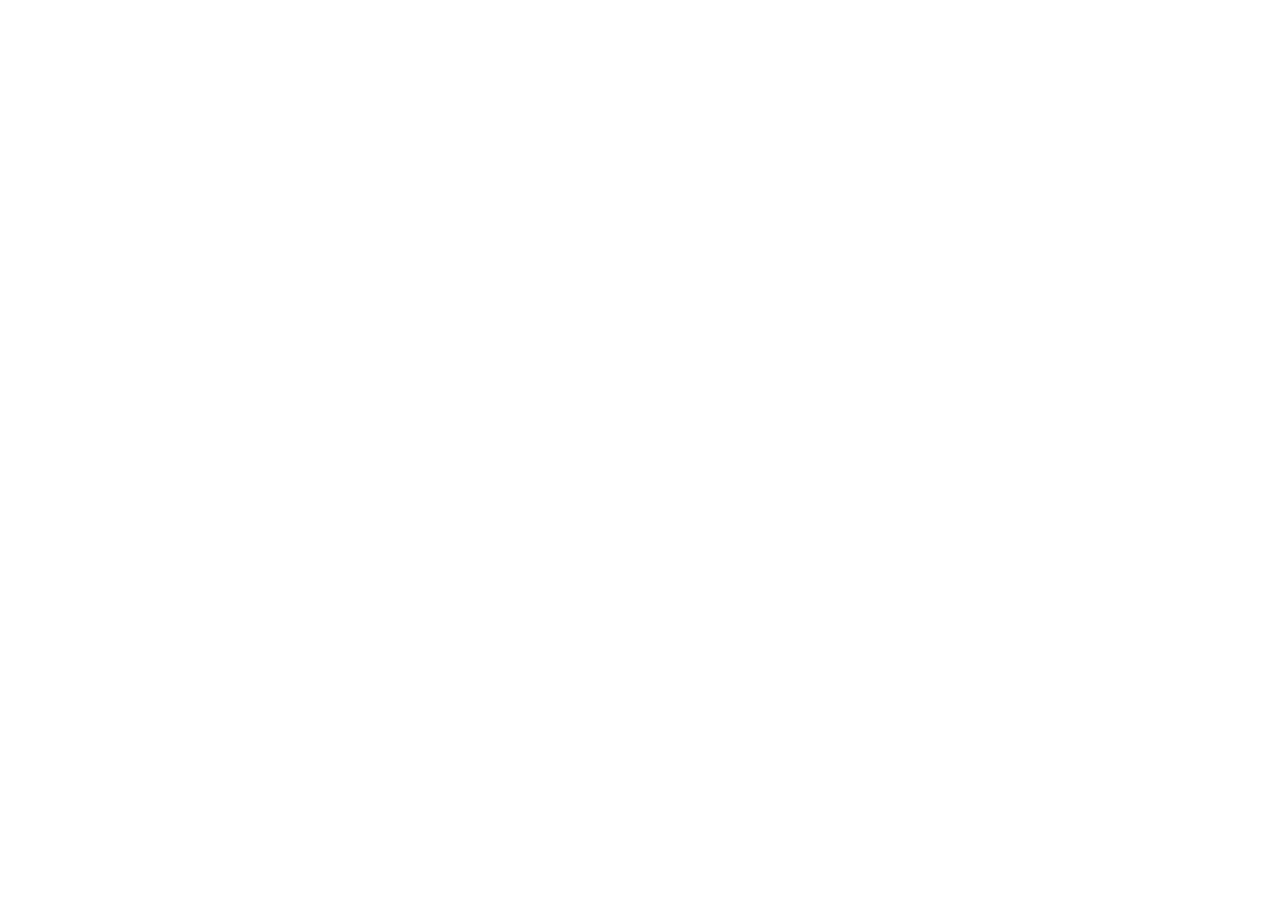
==== commit b5c722b4: "Auto-generated commit" ====
--- a/index.html
+++ b/index.html
@@ -10,14 +10,23 @@
 
   <link rel="stylesheet" href="styles.css">
 
-<style>:root{--bs-blue:#0d6efd;--bs-indigo:#6610f2;--bs-purple:#6f42c1;--bs-pink:#d63384;--bs-red:#dc3545;--bs-orange:#fd7e14;--bs-yellow:#ffc107;--bs-green:#198754;--bs-teal:#20c997;--bs-cyan:#0dcaf0;--bs-black:#000;--bs-white:#fff;--bs-gray:#6c757d;--bs-gray-dark:#343a40;--bs-gray-100:#f8f9fa;--bs-gray-200:#e9ecef;--bs-gray-300:#dee2e6;--bs-gray-400:#ced4da;--bs-gray-500:#adb5bd;--bs-gray-600:#6c757d;--bs-gray-700:#495057;--bs-gray-800:#343a40;--bs-gray-900:#212529;--bs-primary:#0d6efd;--bs-secondary:#6c757d;--bs-success:#198754;--bs-info:#0dcaf0;--bs-warning:#ffc107;--bs-danger:#dc3545;--bs-light:#f8f9fa;--bs-dark:#212529;--bs-primary-rgb:13,110,253;--bs-secondary-rgb:108,117,125;--bs-success-rgb:25,135,84;--bs-info-rgb:13,202,240;--bs-warning-rgb:255,193,7;--bs-danger-rgb:220,53,69;--bs-light-rgb:248,249,250;--bs-dark-rgb:33,37,41;--bs-primary-text-emphasis:#052c65;--bs-secondary-text-emphasis:#2b2f32;--bs-success-text-emphasis:#0a3622;--bs-info-text-emphasis:#055160;--bs-warning-text-emphasis:#664d03;--bs-danger-text-emphasis:#58151c;--bs-light-text-emphasis:#495057;--bs-dark-text-emphasis:#495057;--bs-primary-bg-subtle:#cfe2ff;--bs-secondary-bg-subtle:#e2e3e5;--bs-success-bg-subtle:#d1e7dd;--bs-info-bg-subtle:#cff4fc;--bs-warning-bg-subtle:#fff3cd;--bs-danger-bg-subtle:#f8d7da;--bs-light-bg-subtle:#fcfcfd;--bs-dark-bg-subtle:#ced4da;--bs-primary-border-subtle:#9ec5fe;--bs-secondary-border-subtle:#c4c8cb;--bs-success-border-subtle:#a3cfbb;--bs-info-border-subtle:#9eeaf9;--bs-warning-border-subtle:#ffe69c;--bs-danger-border-subtle:#f1aeb5;--bs-light-border-subtle:#e9ecef;--bs-dark-border-subtle:#adb5bd;--bs-white-rgb:255,255,255;--bs-black-rgb:0,0,0;--bs-font-sans-serif:system-ui,-apple-system,"Segoe UI",Roboto,"Helvetica Neue","Noto Sans","Liberation Sans",Arial,sans-serif,"Apple Color Emoji","Segoe UI Emoji","Segoe UI Symbol","Noto Color Emoji";--bs-font-monospace:SFMono-Regular,Menlo,Monaco,Consolas,"Liberation Mono","Courier New",monospace;--bs-gradient:linear-gradient(180deg, rgba(255, 255, 255, .15), rgba(255, 255, 255, 0));--bs-body-font-family:var(--bs-font-sans-serif);--bs-body-font-size:1rem;--bs-body-font-weight:400;--bs-body-line-height:1.5;--bs-body-color:#212529;--bs-body-color-rgb:33,37,41;--bs-body-bg:#fff;--bs-body-bg-rgb:255,255,255;--bs-emphasis-color:#000;--bs-emphasis-color-rgb:0,0,0;--bs-secondary-color:rgba(33, 37, 41, .75);--bs-secondary-color-rgb:33,37,41;--bs-secondary-bg:#e9ecef;--bs-secondary-bg-rgb:233,236,239;--bs-tertiary-color:rgba(33, 37, 41, .5);--bs-tertiary-color-rgb:33,37,41;--bs-tertiary-bg:#f8f9fa;--bs-tertiary-bg-rgb:248,249,250;--bs-heading-color:inherit;--bs-link-color:#0d6efd;--bs-link-color-rgb:13,110,253;--bs-link-decoration:underline;--bs-link-hover-color:#0a58ca;--bs-link-hover-color-rgb:10,88,202;--bs-code-color:#d63384;--bs-highlight-color:#212529;--bs-highlight-bg:#fff3cd;--bs-border-width:1px;--bs-border-style:solid;--bs-border-color:#dee2e6;--bs-border-color-translucent:rgba(0, 0, 0, .175);--bs-border-radius:.375rem;--bs-border-radius-sm:.25rem;--bs-border-radius-lg:.5rem;--bs-border-radius-xl:1rem;--bs-border-radius-xxl:2rem;--bs-border-radius-2xl:var(--bs-border-radius-xxl);--bs-border-radius-pill:50rem;--bs-box-shadow:0 .5rem 1rem rgba(0, 0, 0, .15);--bs-box-shadow-sm:0 .125rem .25rem rgba(0, 0, 0, .075);--bs-box-shadow-lg:0 1rem 3rem rgba(0, 0, 0, .175);--bs-box-shadow-inset:inset 0 1px 2px rgba(0, 0, 0, .075);--bs-focus-ring-width:.25rem;--bs-focus-ring-opacity:.25;--bs-focus-ring-color:rgba(13, 110, 253, .25);--bs-form-valid-color:#198754;--bs-form-valid-border-color:#198754;--bs-form-invalid-color:#dc3545;--bs-form-invalid-border-color:#dc3545}*,:after,:before{box-sizing:border-box}@media (prefers-reduced-motion:no-preference){:root{scroll-behavior:smooth}}body{margin:0;font-family:var(--bs-body-font-family);font-size:var(--bs-body-font-size);font-weight:var(--bs-body-font-weight);line-height:var(--bs-body-line-height);color:var(--bs-body-color);text-align:var(--bs-body-text-align);background-color:var(--bs-body-bg);-webkit-text-size-adjust:100%;-webkit-tap-highlight-color:transparent}:root{--bs-breakpoint-xs:0;--bs-breakpoint-sm:576px;--bs-breakpoint-md:768px;--bs-breakpoint-lg:992px;--bs-breakpoint-xl:1200px;--bs-breakpoint-xxl:1400px}:root{--bs-secondary:#62f5f5;--bs-secondary-rgb:98,245,245;--bs-secondary-text-emphasis:#276262;--bs-secondary-bg-subtle:#E0FDFD;--bs-secondary-border-subtle:#C0FBFB;--bs-info:rgb(255,255,255);--bs-info-rgb:255,255,255;--bs-info-text-emphasis:#666666;--bs-info-bg-subtle:#FFFFFF;--bs-info-border-subtle:#FFFFFF;--bs-danger:#dc35d5;--bs-danger-rgb:220,53,213;--bs-danger-text-emphasis:#581555;--bs-danger-bg-subtle:#F8D7F7;--bs-danger-border-subtle:#F1AEEE;--bs-light:#dbebfc;--bs-light-rgb:219,235,252;--bs-light-text-emphasis:#585E65;--bs-light-bg-subtle:#F8FBFE;--bs-light-border-subtle:#F1F7FE;--bs-dark:#212529;--bs-dark-rgb:33,37,41;--bs-dark-text-emphasis:#0D0F10;--bs-dark-bg-subtle:#D3D3D4;--bs-dark-border-subtle:#A6A8A9;--bs-body-bg:#9aeead;--bs-body-bg-rgb:154,238,173}:root{--animate-duration:1s;--animate-delay:1s;--animate-repeat:1}@-webkit-keyframes bounce{0%,20%,53%,to{-webkit-animation-timing-function:cubic-bezier(.215,.61,.355,1);animation-timing-function:cubic-bezier(.215,.61,.355,1);-webkit-transform:translateZ(0);transform:translateZ(0)}40%,43%{-webkit-animation-timing-function:cubic-bezier(.755,.05,.855,.06);animation-timing-function:cubic-bezier(.755,.05,.855,.06);-webkit-transform:translate3d(0,-30px,0) scaleY(1.1);transform:translate3d(0,-30px,0) scaleY(1.1)}70%{-webkit-animation-timing-function:cubic-bezier(.755,.05,.855,.06);animation-timing-function:cubic-bezier(.755,.05,.855,.06);-webkit-transform:translate3d(0,-15px,0) scaleY(1.05);transform:translate3d(0,-15px,0) scaleY(1.05)}80%{-webkit-transition-timing-function:cubic-bezier(.215,.61,.355,1);transition-timing-function:cubic-bezier(.215,.61,.355,1);-webkit-transform:translateZ(0) scaleY(.95);transform:translateZ(0) scaleY(.95)}90%{-webkit-transform:translate3d(0,-4px,0) scaleY(1.02);transform:translate3d(0,-4px,0) scaleY(1.02)}}@-webkit-keyframes flash{0%,50%,to{opacity:1}25%,75%{opacity:0}}@-webkit-keyframes pulse{0%{-webkit-transform:scaleX(1);transform:scaleX(1)}50%{-webkit-transform:scale3d(1.05,1.05,1.05);transform:scale3d(1.05,1.05,1.05)}to{-webkit-transform:scaleX(1);transform:scaleX(1)}}@-webkit-keyframes rubberBand{0%{-webkit-transform:scaleX(1);transform:scaleX(1)}30%{-webkit-transform:scale3d(1.25,.75,1);transform:scale3d(1.25,.75,1)}40%{-webkit-transform:scale3d(.75,1.25,1);transform:scale3d(.75,1.25,1)}50%{-webkit-transform:scale3d(1.15,.85,1);transform:scale3d(1.15,.85,1)}65%{-webkit-transform:scale3d(.95,1.05,1);transform:scale3d(.95,1.05,1)}75%{-webkit-transform:scale3d(1.05,.95,1);transform:scale3d(1.05,.95,1)}to{-webkit-transform:scaleX(1);transform:scaleX(1)}}@-webkit-keyframes shakeX{0%,to{-webkit-transform:translateZ(0);transform:translateZ(0)}10%,30%,50%,70%,90%{-webkit-transform:translate3d(-10px,0,0);transform:translate3d(-10px,0,0)}20%,40%,60%,80%{-webkit-transform:translate3d(10px,0,0);transform:translate3d(10px,0,0)}}@-webkit-keyframes shakeY{0%,to{-webkit-transform:translateZ(0);transform:translateZ(0)}10%,30%,50%,70%,90%{-webkit-transform:translate3d(0,-10px,0);transform:translate3d(0,-10px,0)}20%,40%,60%,80%{-webkit-transform:translate3d(0,10px,0);transform:translate3d(0,10px,0)}}@-webkit-keyframes headShake{0%{-webkit-transform:translateX(0);transform:translate(0)}6.5%{-webkit-transform:translateX(-6px) rotateY(-9deg);transform:translate(-6px) rotateY(-9deg)}18.5%{-webkit-transform:translateX(5px) rotateY(7deg);transform:translate(5px) rotateY(7deg)}31.5%{-webkit-transform:translateX(-3px) rotateY(-5deg);transform:translate(-3px) rotateY(-5deg)}43.5%{-webkit-transform:translateX(2px) rotateY(3deg);transform:translate(2px) rotateY(3deg)}50%{-webkit-transform:translateX(0);transform:translate(0)}}@-webkit-keyframes swing{20%{-webkit-transform:rotate(15deg);transform:rotate(15deg)}40%{-webkit-transform:rotate(-10deg);transform:rotate(-10deg)}60%{-webkit-transform:rotate(5deg);transform:rotate(5deg)}80%{-webkit-transform:rotate(-5deg);transform:rotate(-5deg)}to{-webkit-transform:rotate(0deg);transform:rotate(0)}}@-webkit-keyframes tada{0%{-webkit-transform:scaleX(1);transform:scaleX(1)}10%,20%{-webkit-transform:scale3d(.9,.9,.9) rotate(-3deg);transform:scale3d(.9,.9,.9) rotate(-3deg)}30%,50%,70%,90%{-webkit-transform:scale3d(1.1,1.1,1.1) rotate(3deg);transform:scale3d(1.1,1.1,1.1) rotate(3deg)}40%,60%,80%{-webkit-transform:scale3d(1.1,1.1,1.1) rotate(-3deg);transform:scale3d(1.1,1.1,1.1) rotate(-3deg)}to{-webkit-transform:scaleX(1);transform:scaleX(1)}}@-webkit-keyframes wobble{0%{-webkit-transform:translateZ(0);transform:translateZ(0)}15%{-webkit-transform:translate3d(-25%,0,0) rotate(-5deg);transform:translate3d(-25%,0,0) rotate(-5deg)}30%{-webkit-transform:translate3d(20%,0,0) rotate(3deg);transform:translate3d(20%,0,0) rotate(3deg)}45%{-webkit-transform:translate3d(-15%,0,0) rotate(-3deg);transform:translate3d(-15%,0,0) rotate(-3deg)}60%{-webkit-transform:translate3d(10%,0,0) rotate(2deg);transform:translate3d(10%,0,0) rotate(2deg)}75%{-webkit-transform:translate3d(-5%,0,0) rotate(-1deg);transform:translate3d(-5%,0,0) rotate(-1deg)}to{-webkit-transform:translateZ(0);transform:translateZ(0)}}@-webkit-keyframes jello{0%,11.1%,to{-webkit-transform:translateZ(0);transform:translateZ(0)}22.2%{-webkit-transform:skewX(-12.5deg) skewY(-12.5deg);transform:skew(-12.5deg) skewY(-12.5deg)}33.3%{-webkit-transform:skewX(6.25deg) skewY(6.25deg);transform:skew(6.25deg) skewY(6.25deg)}44.4%{-webkit-transform:skewX(-3.125deg) skewY(-3.125deg);transform:skew(-3.125deg) skewY(-3.125deg)}55.5%{-webkit-transform:skewX(1.5625deg) skewY(1.5625deg);transform:skew(1.5625deg) skewY(1.5625deg)}66.6%{-webkit-transform:skewX(-.78125deg) skewY(-.78125deg);transform:skew(-.78125deg) skewY(-.78125deg)}77.7%{-webkit-transform:skewX(.390625deg) skewY(.390625deg);transform:skew(.390625deg) skewY(.390625deg)}88.8%{-webkit-transform:skewX(-.1953125deg) skewY(-.1953125deg);transform:skew(-.1953125deg) skewY(-.1953125deg)}}@-webkit-keyframes heartBeat{0%{-webkit-transform:scale(1);transform:scale(1)}14%{-webkit-transform:scale(1.3);transform:scale(1.3)}28%{-webkit-transform:scale(1);transform:scale(1)}42%{-webkit-transform:scale(1.3);transform:scale(1.3)}70%{-webkit-transform:scale(1);transform:scale(1)}}@-webkit-keyframes backInDown{0%{-webkit-transform:translateY(-1200px) scale(.7);transform:translateY(-1200px) scale(.7);opacity:.7}80%{-webkit-transform:translateY(0) scale(.7);transform:translateY(0) scale(.7);opacity:.7}to{-webkit-transform:scale(1);transform:scale(1);opacity:1}}@-webkit-keyframes backInLeft{0%{-webkit-transform:translateX(-2000px) scale(.7);transform:translate(-2000px) scale(.7);opacity:.7}80%{-webkit-transform:translateX(0) scale(.7);transform:translate(0) scale(.7);opacity:.7}to{-webkit-transform:scale(1);transform:scale(1);opacity:1}}@-webkit-keyframes backInRight{0%{-webkit-transform:translateX(2000px) scale(.7);transform:translate(2000px) scale(.7);opacity:.7}80%{-webkit-transform:translateX(0) scale(.7);transform:translate(0) scale(.7);opacity:.7}to{-webkit-transform:scale(1);transform:scale(1);opacity:1}}@-webkit-keyframes backInUp{0%{-webkit-transform:translateY(1200px) scale(.7);transform:translateY(1200px) scale(.7);opacity:.7}80%{-webkit-transform:translateY(0) scale(.7);transform:translateY(0) scale(.7);opacity:.7}to{-webkit-transform:scale(1);transform:scale(1);opacity:1}}@-webkit-keyframes backOutDown{0%{-webkit-transform:scale(1);transform:scale(1);opacity:1}20%{-webkit-transform:translateY(0) scale(.7);transform:translateY(0) scale(.7);opacity:.7}to{-webkit-transform:translateY(700px) scale(.7);transform:translateY(700px) scale(.7);opacity:.7}}@-webkit-keyframes backOutLeft{0%{-webkit-transform:scale(1);transform:scale(1);opacity:1}20%{-webkit-transform:translateX(0) scale(.7);transform:translate(0) scale(.7);opacity:.7}to{-webkit-transform:translateX(-2000px) scale(.7);transform:translate(-2000px) scale(.7);opacity:.7}}@-webkit-keyframes backOutRight{0%{-webkit-transform:scale(1);transform:scale(1);opacity:1}20%{-webkit-transform:translateX(0) scale(.7);transform:translate(0) scale(.7);opacity:.7}to{-webkit-transform:translateX(2000px) scale(.7);transform:translate(2000px) scale(.7);opacity:.7}}@-webkit-keyframes backOutUp{0%{-webkit-transform:scale(1);transform:scale(1);opacity:1}20%{-webkit-transform:translateY(0) scale(.7);transform:translateY(0) scale(.7);opacity:.7}to{-webkit-transform:translateY(-700px) scale(.7);transform:translateY(-700px) scale(.7);opacity:.7}}@-webkit-keyframes bounceIn{0%,20%,40%,60%,80%,to{-webkit-animation-timing-function:cubic-bezier(.215,.61,.355,1);animation-timing-function:cubic-bezier(.215,.61,.355,1)}0%{opacity:0;-webkit-transform:scale3d(.3,.3,.3);transform:scale3d(.3,.3,.3)}20%{-webkit-transform:scale3d(1.1,1.1,1.1);transform:scale3d(1.1,1.1,1.1)}40%{-webkit-transform:scale3d(.9,.9,.9);transform:scale3d(.9,.9,.9)}60%{opacity:1;-webkit-transform:scale3d(1.03,1.03,1.03);transform:scale3d(1.03,1.03,1.03)}80%{-webkit-transform:scale3d(.97,.97,.97);transform:scale3d(.97,.97,.97)}to{opacity:1;-webkit-transform:scaleX(1);transform:scaleX(1)}}@-webkit-keyframes bounceInDown{0%,60%,75%,90%,to{-webkit-animation-timing-function:cubic-bezier(.215,.61,.355,1);animation-timing-function:cubic-bezier(.215,.61,.355,1)}0%{opacity:0;-webkit-transform:translate3d(0,-3000px,0) scaleY(3);transform:translate3d(0,-3000px,0) scaleY(3)}60%{opacity:1;-webkit-transform:translate3d(0,25px,0) scaleY(.9);transform:translate3d(0,25px,0) scaleY(.9)}75%{-webkit-transform:translate3d(0,-10px,0) scaleY(.95);transform:translate3d(0,-10px,0) scaleY(.95)}90%{-webkit-transform:translate3d(0,5px,0) scaleY(.985);transform:translate3d(0,5px,0) scaleY(.985)}to{-webkit-transform:translateZ(0);transform:translateZ(0)}}@-webkit-keyframes bounceInLeft{0%,60%,75%,90%,to{-webkit-animation-timing-function:cubic-bezier(.215,.61,.355,1);animation-timing-function:cubic-bezier(.215,.61,.355,1)}0%{opacity:0;-webkit-transform:translate3d(-3000px,0,0) scaleX(3);transform:translate3d(-3000px,0,0) scaleX(3)}60%{opacity:1;-webkit-transform:translate3d(25px,0,0) scaleX(1);transform:translate3d(25px,0,0) scaleX(1)}75%{-webkit-transform:translate3d(-10px,0,0) scaleX(.98);transform:translate3d(-10px,0,0) scaleX(.98)}90%{-webkit-transform:translate3d(5px,0,0) scaleX(.995);transform:translate3d(5px,0,0) scaleX(.995)}to{-webkit-transform:translateZ(0);transform:translateZ(0)}}@-webkit-keyframes bounceInRight{0%,60%,75%,90%,to{-webkit-animation-timing-function:cubic-bezier(.215,.61,.355,1);animation-timing-function:cubic-bezier(.215,.61,.355,1)}0%{opacity:0;-webkit-transform:translate3d(3000px,0,0) scaleX(3);transform:translate3d(3000px,0,0) scaleX(3)}60%{opacity:1;-webkit-transform:translate3d(-25px,0,0) scaleX(1);transform:translate3d(-25px,0,0) scaleX(1)}75%{-webkit-transform:translate3d(10px,0,0) scaleX(.98);transform:translate3d(10px,0,0) scaleX(.98)}90%{-webkit-transform:translate3d(-5px,0,0) scaleX(.995);transform:translate3d(-5px,0,0) scaleX(.995)}to{-webkit-transform:translateZ(0);transform:translateZ(0)}}@-webkit-keyframes bounceInUp{0%,60%,75%,90%,to{-webkit-animation-timing-function:cubic-bezier(.215,.61,.355,1);animation-timing-function:cubic-bezier(.215,.61,.355,1)}0%{opacity:0;-webkit-transform:translate3d(0,3000px,0) scaleY(5);transform:translate3d(0,3000px,0) scaleY(5)}60%{opacity:1;-webkit-transform:translate3d(0,-20px,0) scaleY(.9);transform:translate3d(0,-20px,0) scaleY(.9)}75%{-webkit-transform:translate3d(0,10px,0) scaleY(.95);transform:translate3d(0,10px,0) scaleY(.95)}90%{-webkit-transform:translate3d(0,-5px,0) scaleY(.985);transform:translate3d(0,-5px,0) scaleY(.985)}to{-webkit-transform:translateZ(0);transform:translateZ(0)}}@-webkit-keyframes bounceOut{20%{-webkit-transform:scale3d(.9,.9,.9);transform:scale3d(.9,.9,.9)}50%,55%{opacity:1;-webkit-transform:scale3d(1.1,1.1,1.1);transform:scale3d(1.1,1.1,1.1)}to{opacity:0;-webkit-transform:scale3d(.3,.3,.3);transform:scale3d(.3,.3,.3)}}@-webkit-keyframes bounceOutDown{20%{-webkit-transform:translate3d(0,10px,0) scaleY(.985);transform:translate3d(0,10px,0) scaleY(.985)}40%,45%{opacity:1;-webkit-transform:translate3d(0,-20px,0) scaleY(.9);transform:translate3d(0,-20px,0) scaleY(.9)}to{opacity:0;-webkit-transform:translate3d(0,2000px,0) scaleY(3);transform:translate3d(0,2000px,0) scaleY(3)}}@-webkit-keyframes bounceOutLeft{20%{opacity:1;-webkit-transform:translate3d(20px,0,0) scaleX(.9);transform:translate3d(20px,0,0) scaleX(.9)}to{opacity:0;-webkit-transform:translate3d(-2000px,0,0) scaleX(2);transform:translate3d(-2000px,0,0) scaleX(2)}}@-webkit-keyframes bounceOutRight{20%{opacity:1;-webkit-transform:translate3d(-20px,0,0) scaleX(.9);transform:translate3d(-20px,0,0) scaleX(.9)}to{opacity:0;-webkit-transform:translate3d(2000px,0,0) scaleX(2);transform:translate3d(2000px,0,0) scaleX(2)}}@-webkit-keyframes bounceOutUp{20%{-webkit-transform:translate3d(0,-10px,0) scaleY(.985);transform:translate3d(0,-10px,0) scaleY(.985)}40%,45%{opacity:1;-webkit-transform:translate3d(0,20px,0) scaleY(.9);transform:translate3d(0,20px,0) scaleY(.9)}to{opacity:0;-webkit-transform:translate3d(0,-2000px,0) scaleY(3);transform:translate3d(0,-2000px,0) scaleY(3)}}@-webkit-keyframes fadeIn{0%{opacity:0}to{opacity:1}}@-webkit-keyframes fadeInDown{0%{opacity:0;-webkit-transform:translate3d(0,-100%,0);transform:translate3d(0,-100%,0)}to{opacity:1;-webkit-transform:translateZ(0);transform:translateZ(0)}}@-webkit-keyframes fadeInDownBig{0%{opacity:0;-webkit-transform:translate3d(0,-2000px,0);transform:translate3d(0,-2000px,0)}to{opacity:1;-webkit-transform:translateZ(0);transform:translateZ(0)}}@-webkit-keyframes fadeInLeft{0%{opacity:0;-webkit-transform:translate3d(-100%,0,0);transform:translate3d(-100%,0,0)}to{opacity:1;-webkit-transform:translateZ(0);transform:translateZ(0)}}@-webkit-keyframes fadeInLeftBig{0%{opacity:0;-webkit-transform:translate3d(-2000px,0,0);transform:translate3d(-2000px,0,0)}to{opacity:1;-webkit-transform:translateZ(0);transform:translateZ(0)}}@-webkit-keyframes fadeInRight{0%{opacity:0;-webkit-transform:translate3d(100%,0,0);transform:translate3d(100%,0,0)}to{opacity:1;-webkit-transform:translateZ(0);transform:translateZ(0)}}@-webkit-keyframes fadeInRightBig{0%{opacity:0;-webkit-transform:translate3d(2000px,0,0);transform:translate3d(2000px,0,0)}to{opacity:1;-webkit-transform:translateZ(0);transform:translateZ(0)}}@-webkit-keyframes fadeInUp{0%{opacity:0;-webkit-transform:translate3d(0,100%,0);transform:translate3d(0,100%,0)}to{opacity:1;-webkit-transform:translateZ(0);transform:translateZ(0)}}@-webkit-keyframes fadeInUpBig{0%{opacity:0;-webkit-transform:translate3d(0,2000px,0);transform:translate3d(0,2000px,0)}to{opacity:1;-webkit-transform:translateZ(0);transform:translateZ(0)}}@-webkit-keyframes fadeInTopLeft{0%{opacity:0;-webkit-transform:translate3d(-100%,-100%,0);transform:translate3d(-100%,-100%,0)}to{opacity:1;-webkit-transform:translateZ(0);transform:translateZ(0)}}@-webkit-keyframes fadeInTopRight{0%{opacity:0;-webkit-transform:translate3d(100%,-100%,0);transform:translate3d(100%,-100%,0)}to{opacity:1;-webkit-transform:translateZ(0);transform:translateZ(0)}}@-webkit-keyframes fadeInBottomLeft{0%{opacity:0;-webkit-transform:translate3d(-100%,100%,0);transform:translate3d(-100%,100%,0)}to{opacity:1;-webkit-transform:translateZ(0);transform:translateZ(0)}}@-webkit-keyframes fadeInBottomRight{0%{opacity:0;-webkit-transform:translate3d(100%,100%,0);transform:translate3d(100%,100%,0)}to{opacity:1;-webkit-transform:translateZ(0);transform:translateZ(0)}}@-webkit-keyframes fadeOut{0%{opacity:1}to{opacity:0}}@-webkit-keyframes fadeOutDown{0%{opacity:1}to{opacity:0;-webkit-transform:translate3d(0,100%,0);transform:translate3d(0,100%,0)}}@-webkit-keyframes fadeOutDownBig{0%{opacity:1}to{opacity:0;-webkit-transform:translate3d(0,2000px,0);transform:translate3d(0,2000px,0)}}@-webkit-keyframes fadeOutLeft{0%{opacity:1}to{opacity:0;-webkit-transform:translate3d(-100%,0,0);transform:translate3d(-100%,0,0)}}@-webkit-keyframes fadeOutLeftBig{0%{opacity:1}to{opacity:0;-webkit-transform:translate3d(-2000px,0,0);transform:translate3d(-2000px,0,0)}}@-webkit-keyframes fadeOutRight{0%{opacity:1}to{opacity:0;-webkit-transform:translate3d(100%,0,0);transform:translate3d(100%,0,0)}}@-webkit-keyframes fadeOutRightBig{0%{opacity:1}to{opacity:0;-webkit-transform:translate3d(2000px,0,0);transform:translate3d(2000px,0,0)}}@-webkit-keyframes fadeOutUp{0%{opacity:1}to{opacity:0;-webkit-transform:translate3d(0,-100%,0);transform:translate3d(0,-100%,0)}}@-webkit-keyframes fadeOutUpBig{0%{opacity:1}to{opacity:0;-webkit-transform:translate3d(0,-2000px,0);transform:translate3d(0,-2000px,0)}}@-webkit-keyframes fadeOutTopLeft{0%{opacity:1;-webkit-transform:translateZ(0);transform:translateZ(0)}to{opacity:0;-webkit-transform:translate3d(-100%,-100%,0);transform:translate3d(-100%,-100%,0)}}@-webkit-keyframes fadeOutTopRight{0%{opacity:1;-webkit-transform:translateZ(0);transform:translateZ(0)}to{opacity:0;-webkit-transform:translate3d(100%,-100%,0);transform:translate3d(100%,-100%,0)}}@-webkit-keyframes fadeOutBottomRight{0%{opacity:1;-webkit-transform:translateZ(0);transform:translateZ(0)}to{opacity:0;-webkit-transform:translate3d(100%,100%,0);transform:translate3d(100%,100%,0)}}@-webkit-keyframes fadeOutBottomLeft{0%{opacity:1;-webkit-transform:translateZ(0);transform:translateZ(0)}to{opacity:0;-webkit-transform:translate3d(-100%,100%,0);transform:translate3d(-100%,100%,0)}}@-webkit-keyframes flip{0%{-webkit-transform:perspective(400px) scaleX(1) translateZ(0) rotateY(-1turn);transform:perspective(400px) scaleX(1) translateZ(0) rotateY(-1turn);-webkit-animation-timing-function:ease-out;animation-timing-function:ease-out}40%{-webkit-transform:perspective(400px) scaleX(1) translateZ(150px) rotateY(-190deg);transform:perspective(400px) scaleX(1) translateZ(150px) rotateY(-190deg);-webkit-animation-timing-function:ease-out;animation-timing-function:ease-out}50%{-webkit-transform:perspective(400px) scaleX(1) translateZ(150px) rotateY(-170deg);transform:perspective(400px) scaleX(1) translateZ(150px) rotateY(-170deg);-webkit-animation-timing-function:ease-in;animation-timing-function:ease-in}80%{-webkit-transform:perspective(400px) scale3d(.95,.95,.95) translateZ(0) rotateY(0deg);transform:perspective(400px) scale3d(.95,.95,.95) translateZ(0) rotateY(0);-webkit-animation-timing-function:ease-in;animation-timing-function:ease-in}to{-webkit-transform:perspective(400px) scaleX(1) translateZ(0) rotateY(0deg);transform:perspective(400px) scaleX(1) translateZ(0) rotateY(0);-webkit-animation-timing-function:ease-in;animation-timing-function:ease-in}}@-webkit-keyframes flipInX{0%{-webkit-transform:perspective(400px) rotateX(90deg);transform:perspective(400px) rotateX(90deg);-webkit-animation-timing-function:ease-in;animation-timing-function:ease-in;opacity:0}40%{-webkit-transform:perspective(400px) rotateX(-20deg);transform:perspective(400px) rotateX(-20deg);-webkit-animation-timing-function:ease-in;animation-timing-function:ease-in}60%{-webkit-transform:perspective(400px) rotateX(10deg);transform:perspective(400px) rotateX(10deg);opacity:1}80%{-webkit-transform:perspective(400px) rotateX(-5deg);transform:perspective(400px) rotateX(-5deg)}to{-webkit-transform:perspective(400px);transform:perspective(400px)}}@-webkit-keyframes flipInY{0%{-webkit-transform:perspective(400px) rotateY(90deg);transform:perspective(400px) rotateY(90deg);-webkit-animation-timing-function:ease-in;animation-timing-function:ease-in;opacity:0}40%{-webkit-transform:perspective(400px) rotateY(-20deg);transform:perspective(400px) rotateY(-20deg);-webkit-animation-timing-function:ease-in;animation-timing-function:ease-in}60%{-webkit-transform:perspective(400px) rotateY(10deg);transform:perspective(400px) rotateY(10deg);opacity:1}80%{-webkit-transform:perspective(400px) rotateY(-5deg);transform:perspective(400px) rotateY(-5deg)}to{-webkit-transform:perspective(400px);transform:perspective(400px)}}@-webkit-keyframes flipOutX{0%{-webkit-transform:perspective(400px);transform:perspective(400px)}30%{-webkit-transform:perspective(400px) rotateX(-20deg);transform:perspective(400px) rotateX(-20deg);opacity:1}to{-webkit-transform:perspective(400px) rotateX(90deg);transform:perspective(400px) rotateX(90deg);opacity:0}}@-webkit-keyframes flipOutY{0%{-webkit-transform:perspective(400px);transform:perspective(400px)}30%{-webkit-transform:perspective(400px) rotateY(-15deg);transform:perspective(400px) rotateY(-15deg);opacity:1}to{-webkit-transform:perspective(400px) rotateY(90deg);transform:perspective(400px) rotateY(90deg);opacity:0}}@-webkit-keyframes lightSpeedInRight{0%{-webkit-transform:translate3d(100%,0,0) skewX(-30deg);transform:translate3d(100%,0,0) skew(-30deg);opacity:0}60%{-webkit-transform:skewX(20deg);transform:skew(20deg);opacity:1}80%{-webkit-transform:skewX(-5deg);transform:skew(-5deg)}to{-webkit-transform:translateZ(0);transform:translateZ(0)}}@-webkit-keyframes lightSpeedInLeft{0%{-webkit-transform:translate3d(-100%,0,0) skewX(30deg);transform:translate3d(-100%,0,0) skew(30deg);opacity:0}60%{-webkit-transform:skewX(-20deg);transform:skew(-20deg);opacity:1}80%{-webkit-transform:skewX(5deg);transform:skew(5deg)}to{-webkit-transform:translateZ(0);transform:translateZ(0)}}@-webkit-keyframes lightSpeedOutRight{0%{opacity:1}to{-webkit-transform:translate3d(100%,0,0) skewX(30deg);transform:translate3d(100%,0,0) skew(30deg);opacity:0}}@-webkit-keyframes lightSpeedOutLeft{0%{opacity:1}to{-webkit-transform:translate3d(-100%,0,0) skewX(-30deg);transform:translate3d(-100%,0,0) skew(-30deg);opacity:0}}@-webkit-keyframes rotateIn{0%{-webkit-transform:rotate(-200deg);transform:rotate(-200deg);opacity:0}to{-webkit-transform:translateZ(0);transform:translateZ(0);opacity:1}}@-webkit-keyframes rotateInDownLeft{0%{-webkit-transform:rotate(-45deg);transform:rotate(-45deg);opacity:0}to{-webkit-transform:translateZ(0);transform:translateZ(0);opacity:1}}@-webkit-keyframes rotateInDownRight{0%{-webkit-transform:rotate(45deg);transform:rotate(45deg);opacity:0}to{-webkit-transform:translateZ(0);transform:translateZ(0);opacity:1}}@-webkit-keyframes rotateInUpLeft{0%{-webkit-transform:rotate(45deg);transform:rotate(45deg);opacity:0}to{-webkit-transform:translateZ(0);transform:translateZ(0);opacity:1}}@-webkit-keyframes rotateInUpRight{0%{-webkit-transform:rotate(-90deg);transform:rotate(-90deg);opacity:0}to{-webkit-transform:translateZ(0);transform:translateZ(0);opacity:1}}@-webkit-keyframes rotateOut{0%{opacity:1}to{-webkit-transform:rotate(200deg);transform:rotate(200deg);opacity:0}}@-webkit-keyframes rotateOutDownLeft{0%{opacity:1}to{-webkit-transform:rotate(45deg);transform:rotate(45deg);opacity:0}}@-webkit-keyframes rotateOutDownRight{0%{opacity:1}to{-webkit-transform:rotate(-45deg);transform:rotate(-45deg);opacity:0}}@-webkit-keyframes rotateOutUpLeft{0%{opacity:1}to{-webkit-transform:rotate(-45deg);transform:rotate(-45deg);opacity:0}}@-webkit-keyframes rotateOutUpRight{0%{opacity:1}to{-webkit-transform:rotate(90deg);transform:rotate(90deg);opacity:0}}@-webkit-keyframes hinge{0%{-webkit-animation-timing-function:ease-in-out;animation-timing-function:ease-in-out}20%,60%{-webkit-transform:rotate(80deg);transform:rotate(80deg);-webkit-animation-timing-function:ease-in-out;animation-timing-function:ease-in-out}40%,80%{-webkit-transform:rotate(60deg);transform:rotate(60deg);-webkit-animation-timing-function:ease-in-out;animation-timing-function:ease-in-out;opacity:1}to{-webkit-transform:translate3d(0,700px,0);transform:translate3d(0,700px,0);opacity:0}}@-webkit-keyframes jackInTheBox{0%{opacity:0;-webkit-transform:scale(.1) rotate(30deg);transform:scale(.1) rotate(30deg);-webkit-transform-origin:center bottom;transform-origin:center bottom}50%{-webkit-transform:rotate(-10deg);transform:rotate(-10deg)}70%{-webkit-transform:rotate(3deg);transform:rotate(3deg)}to{opacity:1;-webkit-transform:scale(1);transform:scale(1)}}@-webkit-keyframes rollIn{0%{opacity:0;-webkit-transform:translate3d(-100%,0,0) rotate(-120deg);transform:translate3d(-100%,0,0) rotate(-120deg)}to{opacity:1;-webkit-transform:translateZ(0);transform:translateZ(0)}}@-webkit-keyframes rollOut{0%{opacity:1}to{opacity:0;-webkit-transform:translate3d(100%,0,0) rotate(120deg);transform:translate3d(100%,0,0) rotate(120deg)}}@-webkit-keyframes zoomIn{0%{opacity:0;-webkit-transform:scale3d(.3,.3,.3);transform:scale3d(.3,.3,.3)}50%{opacity:1}}@-webkit-keyframes zoomInDown{0%{opacity:0;-webkit-transform:scale3d(.1,.1,.1) translate3d(0,-1000px,0);transform:scale3d(.1,.1,.1) translate3d(0,-1000px,0);-webkit-animation-timing-function:cubic-bezier(.55,.055,.675,.19);animation-timing-function:cubic-bezier(.55,.055,.675,.19)}60%{opacity:1;-webkit-transform:scale3d(.475,.475,.475) translate3d(0,60px,0);transform:scale3d(.475,.475,.475) translate3d(0,60px,0);-webkit-animation-timing-function:cubic-bezier(.175,.885,.32,1);animation-timing-function:cubic-bezier(.175,.885,.32,1)}}@-webkit-keyframes zoomInLeft{0%{opacity:0;-webkit-transform:scale3d(.1,.1,.1) translate3d(-1000px,0,0);transform:scale3d(.1,.1,.1) translate3d(-1000px,0,0);-webkit-animation-timing-function:cubic-bezier(.55,.055,.675,.19);animation-timing-function:cubic-bezier(.55,.055,.675,.19)}60%{opacity:1;-webkit-transform:scale3d(.475,.475,.475) translate3d(10px,0,0);transform:scale3d(.475,.475,.475) translate3d(10px,0,0);-webkit-animation-timing-function:cubic-bezier(.175,.885,.32,1);animation-timing-function:cubic-bezier(.175,.885,.32,1)}}@-webkit-keyframes zoomInRight{0%{opacity:0;-webkit-transform:scale3d(.1,.1,.1) translate3d(1000px,0,0);transform:scale3d(.1,.1,.1) translate3d(1000px,0,0);-webkit-animation-timing-function:cubic-bezier(.55,.055,.675,.19);animation-timing-function:cubic-bezier(.55,.055,.675,.19)}60%{opacity:1;-webkit-transform:scale3d(.475,.475,.475) translate3d(-10px,0,0);transform:scale3d(.475,.475,.475) translate3d(-10px,0,0);-webkit-animation-timing-function:cubic-bezier(.175,.885,.32,1);animation-timing-function:cubic-bezier(.175,.885,.32,1)}}@-webkit-keyframes zoomInUp{0%{opacity:0;-webkit-transform:scale3d(.1,.1,.1) translate3d(0,1000px,0);transform:scale3d(.1,.1,.1) translate3d(0,1000px,0);-webkit-animation-timing-function:cubic-bezier(.55,.055,.675,.19);animation-timing-function:cubic-bezier(.55,.055,.675,.19)}60%{opacity:1;-webkit-transform:scale3d(.475,.475,.475) translate3d(0,-60px,0);transform:scale3d(.475,.475,.475) translate3d(0,-60px,0);-webkit-animation-timing-function:cubic-bezier(.175,.885,.32,1);animation-timing-function:cubic-bezier(.175,.885,.32,1)}}@-webkit-keyframes zoomOut{0%{opacity:1}50%{opacity:0;-webkit-transform:scale3d(.3,.3,.3);transform:scale3d(.3,.3,.3)}to{opacity:0}}@-webkit-keyframes zoomOutDown{40%{opacity:1;-webkit-transform:scale3d(.475,.475,.475) translate3d(0,-60px,0);transform:scale3d(.475,.475,.475) translate3d(0,-60px,0);-webkit-animation-timing-function:cubic-bezier(.55,.055,.675,.19);animation-timing-function:cubic-bezier(.55,.055,.675,.19)}to{opacity:0;-webkit-transform:scale3d(.1,.1,.1) translate3d(0,2000px,0);transform:scale3d(.1,.1,.1) translate3d(0,2000px,0);-webkit-animation-timing-function:cubic-bezier(.175,.885,.32,1);animation-timing-function:cubic-bezier(.175,.885,.32,1)}}@-webkit-keyframes zoomOutLeft{40%{opacity:1;-webkit-transform:scale3d(.475,.475,.475) translate3d(42px,0,0);transform:scale3d(.475,.475,.475) translate3d(42px,0,0)}to{opacity:0;-webkit-transform:scale(.1) translate3d(-2000px,0,0);transform:scale(.1) translate3d(-2000px,0,0)}}@-webkit-keyframes zoomOutRight{40%{opacity:1;-webkit-transform:scale3d(.475,.475,.475) translate3d(-42px,0,0);transform:scale3d(.475,.475,.475) translate3d(-42px,0,0)}to{opacity:0;-webkit-transform:scale(.1) translate3d(2000px,0,0);transform:scale(.1) translate3d(2000px,0,0)}}@-webkit-keyframes zoomOutUp{40%{opacity:1;-webkit-transform:scale3d(.475,.475,.475) translate3d(0,60px,0);transform:scale3d(.475,.475,.475) translate3d(0,60px,0);-webkit-animation-timing-function:cubic-bezier(.55,.055,.675,.19);animation-timing-function:cubic-bezier(.55,.055,.675,.19)}to{opacity:0;-webkit-transform:scale3d(.1,.1,.1) translate3d(0,-2000px,0);transform:scale3d(.1,.1,.1) translate3d(0,-2000px,0);-webkit-animation-timing-function:cubic-bezier(.175,.885,.32,1);animation-timing-function:cubic-bezier(.175,.885,.32,1)}}@-webkit-keyframes slideInDown{0%{-webkit-transform:translate3d(0,-100%,0);transform:translate3d(0,-100%,0);visibility:visible}to{-webkit-transform:translateZ(0);transform:translateZ(0)}}@-webkit-keyframes slideInLeft{0%{-webkit-transform:translate3d(-100%,0,0);transform:translate3d(-100%,0,0);visibility:visible}to{-webkit-transform:translateZ(0);transform:translateZ(0)}}@-webkit-keyframes slideInRight{0%{-webkit-transform:translate3d(100%,0,0);transform:translate3d(100%,0,0);visibility:visible}to{-webkit-transform:translateZ(0);transform:translateZ(0)}}@-webkit-keyframes slideInUp{0%{-webkit-transform:translate3d(0,100%,0);transform:translate3d(0,100%,0);visibility:visible}to{-webkit-transform:translateZ(0);transform:translateZ(0)}}@-webkit-keyframes slideOutDown{0%{-webkit-transform:translateZ(0);transform:translateZ(0)}to{visibility:hidden;-webkit-transform:translate3d(0,100%,0);transform:translate3d(0,100%,0)}}@-webkit-keyframes slideOutLeft{0%{-webkit-transform:translateZ(0);transform:translateZ(0)}to{visibility:hidden;-webkit-transform:translate3d(-100%,0,0);transform:translate3d(-100%,0,0)}}@-webkit-keyframes slideOutRight{0%{-webkit-transform:translateZ(0);transform:translateZ(0)}to{visibility:hidden;-webkit-transform:translate3d(100%,0,0);transform:translate3d(100%,0,0)}}@-webkit-keyframes slideOutUp{0%{-webkit-transform:translateZ(0);transform:translateZ(0)}to{visibility:hidden;-webkit-transform:translate3d(0,-100%,0);transform:translate3d(0,-100%,0)}}</style><link rel="stylesheet" href="styles-LI5EBLSV.css" media="print" onload="this.media='all'"><noscript><link rel="stylesheet" href="styles-LI5EBLSV.css"></noscript></head>
+<style>:root{--bs-blue:#0d6efd;--bs-indigo:#6610f2;--bs-purple:#6f42c1;--bs-pink:#d63384;--bs-red:#dc3545;--bs-orange:#fd7e14;--bs-yellow:#ffc107;--bs-green:#198754;--bs-teal:#20c997;--bs-cyan:#0dcaf0;--bs-black:#000;--bs-white:#fff;--bs-gray:#6c757d;--bs-gray-dark:#343a40;--bs-gray-100:#f8f9fa;--bs-gray-200:#e9ecef;--bs-gray-300:#dee2e6;--bs-gray-400:#ced4da;--bs-gray-500:#adb5bd;--bs-gray-600:#6c757d;--bs-gray-700:#495057;--bs-gray-800:#343a40;--bs-gray-900:#212529;--bs-primary:#0d6efd;--bs-secondary:#6c757d;--bs-success:#198754;--bs-info:#0dcaf0;--bs-warning:#ffc107;--bs-danger:#dc3545;--bs-light:#f8f9fa;--bs-dark:#212529;--bs-primary-rgb:13,110,253;--bs-secondary-rgb:108,117,125;--bs-success-rgb:25,135,84;--bs-info-rgb:13,202,240;--bs-warning-rgb:255,193,7;--bs-danger-rgb:220,53,69;--bs-light-rgb:248,249,250;--bs-dark-rgb:33,37,41;--bs-primary-text-emphasis:#052c65;--bs-secondary-text-emphasis:#2b2f32;--bs-success-text-emphasis:#0a3622;--bs-info-text-emphasis:#055160;--bs-warning-text-emphasis:#664d03;--bs-danger-text-emphasis:#58151c;--bs-light-text-emphasis:#495057;--bs-dark-text-emphasis:#495057;--bs-primary-bg-subtle:#cfe2ff;--bs-secondary-bg-subtle:#e2e3e5;--bs-success-bg-subtle:#d1e7dd;--bs-info-bg-subtle:#cff4fc;--bs-warning-bg-subtle:#fff3cd;--bs-danger-bg-subtle:#f8d7da;--bs-light-bg-subtle:#fcfcfd;--bs-dark-bg-subtle:#ced4da;--bs-primary-border-subtle:#9ec5fe;--bs-secondary-border-subtle:#c4c8cb;--bs-success-border-subtle:#a3cfbb;--bs-info-border-subtle:#9eeaf9;--bs-warning-border-subtle:#ffe69c;--bs-danger-border-subtle:#f1aeb5;--bs-light-border-subtle:#e9ecef;--bs-dark-border-subtle:#adb5bd;--bs-white-rgb:255,255,255;--bs-black-rgb:0,0,0;--bs-font-sans-serif:system-ui,-apple-system,"Segoe UI",Roboto,"Helvetica Neue","Noto Sans","Liberation Sans",Arial,sans-serif,"Apple Color Emoji","Segoe UI Emoji","Segoe UI Symbol","Noto Color Emoji";--bs-font-monospace:SFMono-Regular,Menlo,Monaco,Consolas,"Liberation Mono","Courier New",monospace;--bs-gradient:linear-gradient(180deg, rgba(255, 255, 255, .15), rgba(255, 255, 255, 0));--bs-body-font-family:var(--bs-font-sans-serif);--bs-body-font-size:1rem;--bs-body-font-weight:400;--bs-body-line-height:1.5;--bs-body-color:#212529;--bs-body-color-rgb:33,37,41;--bs-body-bg:#fff;--bs-body-bg-rgb:255,255,255;--bs-emphasis-color:#000;--bs-emphasis-color-rgb:0,0,0;--bs-secondary-color:rgba(33, 37, 41, .75);--bs-secondary-color-rgb:33,37,41;--bs-secondary-bg:#e9ecef;--bs-secondary-bg-rgb:233,236,239;--bs-tertiary-color:rgba(33, 37, 41, .5);--bs-tertiary-color-rgb:33,37,41;--bs-tertiary-bg:#f8f9fa;--bs-tertiary-bg-rgb:248,249,250;--bs-heading-color:inherit;--bs-link-color:#0d6efd;--bs-link-color-rgb:13,110,253;--bs-link-decoration:underline;--bs-link-hover-color:#0a58ca;--bs-link-hover-color-rgb:10,88,202;--bs-code-color:#d63384;--bs-highlight-color:#212529;--bs-highlight-bg:#fff3cd;--bs-border-width:1px;--bs-border-style:solid;--bs-border-color:#dee2e6;--bs-border-color-translucent:rgba(0, 0, 0, .175);--bs-border-radius:.375rem;--bs-border-radius-sm:.25rem;--bs-border-radius-lg:.5rem;--bs-border-radius-xl:1rem;--bs-border-radius-xxl:2rem;--bs-border-radius-2xl:var(--bs-border-radius-xxl);--bs-border-radius-pill:50rem;--bs-box-shadow:0 .5rem 1rem rgba(0, 0, 0, .15);--bs-box-shadow-sm:0 .125rem .25rem rgba(0, 0, 0, .075);--bs-box-shadow-lg:0 1rem 3rem rgba(0, 0, 0, .175);--bs-box-shadow-inset:inset 0 1px 2px rgba(0, 0, 0, .075);--bs-focus-ring-width:.25rem;--bs-focus-ring-opacity:.25;--bs-focus-ring-color:rgba(13, 110, 253, .25);--bs-form-valid-color:#198754;--bs-form-valid-border-color:#198754;--bs-form-invalid-color:#dc3545;--bs-form-invalid-border-color:#dc3545}*,:after,:before{box-sizing:border-box}@media (prefers-reduced-motion:no-preference){:root{scroll-behavior:smooth}}body{margin:0;font-family:var(--bs-body-font-family);font-size:var(--bs-body-font-size);font-weight:var(--bs-body-font-weight);line-height:var(--bs-body-line-height);color:var(--bs-body-color);text-align:var(--bs-body-text-align);background-color:var(--bs-body-bg);-webkit-text-size-adjust:100%;-webkit-tap-highlight-color:transparent}:root{--bs-breakpoint-xs:0;--bs-breakpoint-sm:576px;--bs-breakpoint-md:768px;--bs-breakpoint-lg:992px;--bs-breakpoint-xl:1200px;--bs-breakpoint-xxl:1400px}:root{--bs-secondary:#62f5f5;--bs-secondary-rgb:98,245,245;--bs-secondary-text-emphasis:#276262;--bs-secondary-bg-subtle:#E0FDFD;--bs-secondary-border-subtle:#C0FBFB;--bs-info:rgb(255,255,255);--bs-info-rgb:255,255,255;--bs-info-text-emphasis:#666666;--bs-info-bg-subtle:#FFFFFF;--bs-info-border-subtle:#FFFFFF;--bs-danger:#dc35d5;--bs-danger-rgb:220,53,213;--bs-danger-text-emphasis:#581555;--bs-danger-bg-subtle:#F8D7F7;--bs-danger-border-subtle:#F1AEEE;--bs-light:#dbebfc;--bs-light-rgb:219,235,252;--bs-light-text-emphasis:#585E65;--bs-light-bg-subtle:#F8FBFE;--bs-light-border-subtle:#F1F7FE;--bs-dark:#212529;--bs-dark-rgb:33,37,41;--bs-dark-text-emphasis:#0D0F10;--bs-dark-bg-subtle:#D3D3D4;--bs-dark-border-subtle:#A6A8A9;--bs-body-bg:#9aeead;--bs-body-bg-rgb:154,238,173}:root{--animate-duration:1s;--animate-delay:1s;--animate-repeat:1}@-webkit-keyframes bounce{0%,20%,53%,to{-webkit-animation-timing-function:cubic-bezier(.215,.61,.355,1);animation-timing-function:cubic-bezier(.215,.61,.355,1);-webkit-transform:translateZ(0);transform:translateZ(0)}40%,43%{-webkit-animation-timing-function:cubic-bezier(.755,.05,.855,.06);animation-timing-function:cubic-bezier(.755,.05,.855,.06);-webkit-transform:translate3d(0,-30px,0) scaleY(1.1);transform:translate3d(0,-30px,0) scaleY(1.1)}70%{-webkit-animation-timing-function:cubic-bezier(.755,.05,.855,.06);animation-timing-function:cubic-bezier(.755,.05,.855,.06);-webkit-transform:translate3d(0,-15px,0) scaleY(1.05);transform:translate3d(0,-15px,0) scaleY(1.05)}80%{-webkit-transition-timing-function:cubic-bezier(.215,.61,.355,1);transition-timing-function:cubic-bezier(.215,.61,.355,1);-webkit-transform:translateZ(0) scaleY(.95);transform:translateZ(0) scaleY(.95)}90%{-webkit-transform:translate3d(0,-4px,0) scaleY(1.02);transform:translate3d(0,-4px,0) scaleY(1.02)}}@-webkit-keyframes flash{0%,50%,to{opacity:1}25%,75%{opacity:0}}@-webkit-keyframes pulse{0%{-webkit-transform:scaleX(1);transform:scaleX(1)}50%{-webkit-transform:scale3d(1.05,1.05,1.05);transform:scale3d(1.05,1.05,1.05)}to{-webkit-transform:scaleX(1);transform:scaleX(1)}}@-webkit-keyframes rubberBand{0%{-webkit-transform:scaleX(1);transform:scaleX(1)}30%{-webkit-transform:scale3d(1.25,.75,1);transform:scale3d(1.25,.75,1)}40%{-webkit-transform:scale3d(.75,1.25,1);transform:scale3d(.75,1.25,1)}50%{-webkit-transform:scale3d(1.15,.85,1);transform:scale3d(1.15,.85,1)}65%{-webkit-transform:scale3d(.95,1.05,1);transform:scale3d(.95,1.05,1)}75%{-webkit-transform:scale3d(1.05,.95,1);transform:scale3d(1.05,.95,1)}to{-webkit-transform:scaleX(1);transform:scaleX(1)}}@-webkit-keyframes shakeX{0%,to{-webkit-transform:translateZ(0);transform:translateZ(0)}10%,30%,50%,70%,90%{-webkit-transform:translate3d(-10px,0,0);transform:translate3d(-10px,0,0)}20%,40%,60%,80%{-webkit-transform:translate3d(10px,0,0);transform:translate3d(10px,0,0)}}@-webkit-keyframes shakeY{0%,to{-webkit-transform:translateZ(0);transform:translateZ(0)}10%,30%,50%,70%,90%{-webkit-transform:translate3d(0,-10px,0);transform:translate3d(0,-10px,0)}20%,40%,60%,80%{-webkit-transform:translate3d(0,10px,0);transform:translate3d(0,10px,0)}}@-webkit-keyframes headShake{0%{-webkit-transform:translateX(0);transform:translate(0)}6.5%{-webkit-transform:translateX(-6px) rotateY(-9deg);transform:translate(-6px) rotateY(-9deg)}18.5%{-webkit-transform:translateX(5px) rotateY(7deg);transform:translate(5px) rotateY(7deg)}31.5%{-webkit-transform:translateX(-3px) rotateY(-5deg);transform:translate(-3px) rotateY(-5deg)}43.5%{-webkit-transform:translateX(2px) rotateY(3deg);transform:translate(2px) rotateY(3deg)}50%{-webkit-transform:translateX(0);transform:translate(0)}}@-webkit-keyframes swing{20%{-webkit-transform:rotate(15deg);transform:rotate(15deg)}40%{-webkit-transform:rotate(-10deg);transform:rotate(-10deg)}60%{-webkit-transform:rotate(5deg);transform:rotate(5deg)}80%{-webkit-transform:rotate(-5deg);transform:rotate(-5deg)}to{-webkit-transform:rotate(0deg);transform:rotate(0)}}@-webkit-keyframes tada{0%{-webkit-transform:scaleX(1);transform:scaleX(1)}10%,20%{-webkit-transform:scale3d(.9,.9,.9) rotate(-3deg);transform:scale3d(.9,.9,.9) rotate(-3deg)}30%,50%,70%,90%{-webkit-transform:scale3d(1.1,1.1,1.1) rotate(3deg);transform:scale3d(1.1,1.1,1.1) rotate(3deg)}40%,60%,80%{-webkit-transform:scale3d(1.1,1.1,1.1) rotate(-3deg);transform:scale3d(1.1,1.1,1.1) rotate(-3deg)}to{-webkit-transform:scaleX(1);transform:scaleX(1)}}@-webkit-keyframes wobble{0%{-webkit-transform:translateZ(0);transform:translateZ(0)}15%{-webkit-transform:translate3d(-25%,0,0) rotate(-5deg);transform:translate3d(-25%,0,0) rotate(-5deg)}30%{-webkit-transform:translate3d(20%,0,0) rotate(3deg);transform:translate3d(20%,0,0) rotate(3deg)}45%{-webkit-transform:translate3d(-15%,0,0) rotate(-3deg);transform:translate3d(-15%,0,0) rotate(-3deg)}60%{-webkit-transform:translate3d(10%,0,0) rotate(2deg);transform:translate3d(10%,0,0) rotate(2deg)}75%{-webkit-transform:translate3d(-5%,0,0) rotate(-1deg);transform:translate3d(-5%,0,0) rotate(-1deg)}to{-webkit-transform:translateZ(0);transform:translateZ(0)}}@-webkit-keyframes jello{0%,11.1%,to{-webkit-transform:translateZ(0);transform:translateZ(0)}22.2%{-webkit-transform:skewX(-12.5deg) skewY(-12.5deg);transform:skew(-12.5deg) skewY(-12.5deg)}33.3%{-webkit-transform:skewX(6.25deg) skewY(6.25deg);transform:skew(6.25deg) skewY(6.25deg)}44.4%{-webkit-transform:skewX(-3.125deg) skewY(-3.125deg);transform:skew(-3.125deg) skewY(-3.125deg)}55.5%{-webkit-transform:skewX(1.5625deg) skewY(1.5625deg);transform:skew(1.5625deg) skewY(1.5625deg)}66.6%{-webkit-transform:skewX(-.78125deg) skewY(-.78125deg);transform:skew(-.78125deg) skewY(-.78125deg)}77.7%{-webkit-transform:skewX(.390625deg) skewY(.390625deg);transform:skew(.390625deg) skewY(.390625deg)}88.8%{-webkit-transform:skewX(-.1953125deg) skewY(-.1953125deg);transform:skew(-.1953125deg) skewY(-.1953125deg)}}@-webkit-keyframes heartBeat{0%{-webkit-transform:scale(1);transform:scale(1)}14%{-webkit-transform:scale(1.3);transform:scale(1.3)}28%{-webkit-transform:scale(1);transform:scale(1)}42%{-webkit-transform:scale(1.3);transform:scale(1.3)}70%{-webkit-transform:scale(1);transform:scale(1)}}@-webkit-keyframes backInDown{0%{-webkit-transform:translateY(-1200px) scale(.7);transform:translateY(-1200px) scale(.7);opacity:.7}80%{-webkit-transform:translateY(0) scale(.7);transform:translateY(0) scale(.7);opacity:.7}to{-webkit-transform:scale(1);transform:scale(1);opacity:1}}@-webkit-keyframes backInLeft{0%{-webkit-transform:translateX(-2000px) scale(.7);transform:translate(-2000px) scale(.7);opacity:.7}80%{-webkit-transform:translateX(0) scale(.7);transform:translate(0) scale(.7);opacity:.7}to{-webkit-transform:scale(1);transform:scale(1);opacity:1}}@-webkit-keyframes backInRight{0%{-webkit-transform:translateX(2000px) scale(.7);transform:translate(2000px) scale(.7);opacity:.7}80%{-webkit-transform:translateX(0) scale(.7);transform:translate(0) scale(.7);opacity:.7}to{-webkit-transform:scale(1);transform:scale(1);opacity:1}}@-webkit-keyframes backInUp{0%{-webkit-transform:translateY(1200px) scale(.7);transform:translateY(1200px) scale(.7);opacity:.7}80%{-webkit-transform:translateY(0) scale(.7);transform:translateY(0) scale(.7);opacity:.7}to{-webkit-transform:scale(1);transform:scale(1);opacity:1}}@-webkit-keyframes backOutDown{0%{-webkit-transform:scale(1);transform:scale(1);opacity:1}20%{-webkit-transform:translateY(0) scale(.7);transform:translateY(0) scale(.7);opacity:.7}to{-webkit-transform:translateY(700px) scale(.7);transform:translateY(700px) scale(.7);opacity:.7}}@-webkit-keyframes backOutLeft{0%{-webkit-transform:scale(1);transform:scale(1);opacity:1}20%{-webkit-transform:translateX(0) scale(.7);transform:translate(0) scale(.7);opacity:.7}to{-webkit-transform:translateX(-2000px) scale(.7);transform:translate(-2000px) scale(.7);opacity:.7}}@-webkit-keyframes backOutRight{0%{-webkit-transform:scale(1);transform:scale(1);opacity:1}20%{-webkit-transform:translateX(0) scale(.7);transform:translate(0) scale(.7);opacity:.7}to{-webkit-transform:translateX(2000px) scale(.7);transform:translate(2000px) scale(.7);opacity:.7}}@-webkit-keyframes backOutUp{0%{-webkit-transform:scale(1);transform:scale(1);opacity:1}20%{-webkit-transform:translateY(0) scale(.7);transform:translateY(0) scale(.7);opacity:.7}to{-webkit-transform:translateY(-700px) scale(.7);transform:translateY(-700px) scale(.7);opacity:.7}}@-webkit-keyframes bounceIn{0%,20%,40%,60%,80%,to{-webkit-animation-timing-function:cubic-bezier(.215,.61,.355,1);animation-timing-function:cubic-bezier(.215,.61,.355,1)}0%{opacity:0;-webkit-transform:scale3d(.3,.3,.3);transform:scale3d(.3,.3,.3)}20%{-webkit-transform:scale3d(1.1,1.1,1.1);transform:scale3d(1.1,1.1,1.1)}40%{-webkit-transform:scale3d(.9,.9,.9);transform:scale3d(.9,.9,.9)}60%{opacity:1;-webkit-transform:scale3d(1.03,1.03,1.03);transform:scale3d(1.03,1.03,1.03)}80%{-webkit-transform:scale3d(.97,.97,.97);transform:scale3d(.97,.97,.97)}to{opacity:1;-webkit-transform:scaleX(1);transform:scaleX(1)}}@-webkit-keyframes bounceInDown{0%,60%,75%,90%,to{-webkit-animation-timing-function:cubic-bezier(.215,.61,.355,1);animation-timing-function:cubic-bezier(.215,.61,.355,1)}0%{opacity:0;-webkit-transform:translate3d(0,-3000px,0) scaleY(3);transform:translate3d(0,-3000px,0) scaleY(3)}60%{opacity:1;-webkit-transform:translate3d(0,25px,0) scaleY(.9);transform:translate3d(0,25px,0) scaleY(.9)}75%{-webkit-transform:translate3d(0,-10px,0) scaleY(.95);transform:translate3d(0,-10px,0) scaleY(.95)}90%{-webkit-transform:translate3d(0,5px,0) scaleY(.985);transform:translate3d(0,5px,0) scaleY(.985)}to{-webkit-transform:translateZ(0);transform:translateZ(0)}}@-webkit-keyframes bounceInLeft{0%,60%,75%,90%,to{-webkit-animation-timing-function:cubic-bezier(.215,.61,.355,1);animation-timing-function:cubic-bezier(.215,.61,.355,1)}0%{opacity:0;-webkit-transform:translate3d(-3000px,0,0) scaleX(3);transform:translate3d(-3000px,0,0) scaleX(3)}60%{opacity:1;-webkit-transform:translate3d(25px,0,0) scaleX(1);transform:translate3d(25px,0,0) scaleX(1)}75%{-webkit-transform:translate3d(-10px,0,0) scaleX(.98);transform:translate3d(-10px,0,0) scaleX(.98)}90%{-webkit-transform:translate3d(5px,0,0) scaleX(.995);transform:translate3d(5px,0,0) scaleX(.995)}to{-webkit-transform:translateZ(0);transform:translateZ(0)}}@-webkit-keyframes bounceInRight{0%,60%,75%,90%,to{-webkit-animation-timing-function:cubic-bezier(.215,.61,.355,1);animation-timing-function:cubic-bezier(.215,.61,.355,1)}0%{opacity:0;-webkit-transform:translate3d(3000px,0,0) scaleX(3);transform:translate3d(3000px,0,0) scaleX(3)}60%{opacity:1;-webkit-transform:translate3d(-25px,0,0) scaleX(1);transform:translate3d(-25px,0,0) scaleX(1)}75%{-webkit-transform:translate3d(10px,0,0) scaleX(.98);transform:translate3d(10px,0,0) scaleX(.98)}90%{-webkit-transform:translate3d(-5px,0,0) scaleX(.995);transform:translate3d(-5px,0,0) scaleX(.995)}to{-webkit-transform:translateZ(0);transform:translateZ(0)}}@-webkit-keyframes bounceInUp{0%,60%,75%,90%,to{-webkit-animation-timing-function:cubic-bezier(.215,.61,.355,1);animation-timing-function:cubic-bezier(.215,.61,.355,1)}0%{opacity:0;-webkit-transform:translate3d(0,3000px,0) scaleY(5);transform:translate3d(0,3000px,0) scaleY(5)}60%{opacity:1;-webkit-transform:translate3d(0,-20px,0) scaleY(.9);transform:translate3d(0,-20px,0) scaleY(.9)}75%{-webkit-transform:translate3d(0,10px,0) scaleY(.95);transform:translate3d(0,10px,0) scaleY(.95)}90%{-webkit-transform:translate3d(0,-5px,0) scaleY(.985);transform:translate3d(0,-5px,0) scaleY(.985)}to{-webkit-transform:translateZ(0);transform:translateZ(0)}}@-webkit-keyframes bounceOut{20%{-webkit-transform:scale3d(.9,.9,.9);transform:scale3d(.9,.9,.9)}50%,55%{opacity:1;-webkit-transform:scale3d(1.1,1.1,1.1);transform:scale3d(1.1,1.1,1.1)}to{opacity:0;-webkit-transform:scale3d(.3,.3,.3);transform:scale3d(.3,.3,.3)}}@-webkit-keyframes bounceOutDown{20%{-webkit-transform:translate3d(0,10px,0) scaleY(.985);transform:translate3d(0,10px,0) scaleY(.985)}40%,45%{opacity:1;-webkit-transform:translate3d(0,-20px,0) scaleY(.9);transform:translate3d(0,-20px,0) scaleY(.9)}to{opacity:0;-webkit-transform:translate3d(0,2000px,0) scaleY(3);transform:translate3d(0,2000px,0) scaleY(3)}}@-webkit-keyframes bounceOutLeft{20%{opacity:1;-webkit-transform:translate3d(20px,0,0) scaleX(.9);transform:translate3d(20px,0,0) scaleX(.9)}to{opacity:0;-webkit-transform:translate3d(-2000px,0,0) scaleX(2);transform:translate3d(-2000px,0,0) scaleX(2)}}@-webkit-keyframes bounceOutRight{20%{opacity:1;-webkit-transform:translate3d(-20px,0,0) scaleX(.9);transform:translate3d(-20px,0,0) scaleX(.9)}to{opacity:0;-webkit-transform:translate3d(2000px,0,0) scaleX(2);transform:translate3d(2000px,0,0) scaleX(2)}}@-webkit-keyframes bounceOutUp{20%{-webkit-transform:translate3d(0,-10px,0) scaleY(.985);transform:translate3d(0,-10px,0) scaleY(.985)}40%,45%{opacity:1;-webkit-transform:translate3d(0,20px,0) scaleY(.9);transform:translate3d(0,20px,0) scaleY(.9)}to{opacity:0;-webkit-transform:translate3d(0,-2000px,0) scaleY(3);transform:translate3d(0,-2000px,0) scaleY(3)}}@-webkit-keyframes fadeIn{0%{opacity:0}to{opacity:1}}@-webkit-keyframes fadeInDown{0%{opacity:0;-webkit-transform:translate3d(0,-100%,0);transform:translate3d(0,-100%,0)}to{opacity:1;-webkit-transform:translateZ(0);transform:translateZ(0)}}@-webkit-keyframes fadeInDownBig{0%{opacity:0;-webkit-transform:translate3d(0,-2000px,0);transform:translate3d(0,-2000px,0)}to{opacity:1;-webkit-transform:translateZ(0);transform:translateZ(0)}}@-webkit-keyframes fadeInLeft{0%{opacity:0;-webkit-transform:translate3d(-100%,0,0);transform:translate3d(-100%,0,0)}to{opacity:1;-webkit-transform:translateZ(0);transform:translateZ(0)}}@-webkit-keyframes fadeInLeftBig{0%{opacity:0;-webkit-transform:translate3d(-2000px,0,0);transform:translate3d(-2000px,0,0)}to{opacity:1;-webkit-transform:translateZ(0);transform:translateZ(0)}}@-webkit-keyframes fadeInRight{0%{opacity:0;-webkit-transform:translate3d(100%,0,0);transform:translate3d(100%,0,0)}to{opacity:1;-webkit-transform:translateZ(0);transform:translateZ(0)}}@-webkit-keyframes fadeInRightBig{0%{opacity:0;-webkit-transform:translate3d(2000px,0,0);transform:translate3d(2000px,0,0)}to{opacity:1;-webkit-transform:translateZ(0);transform:translateZ(0)}}@-webkit-keyframes fadeInUp{0%{opacity:0;-webkit-transform:translate3d(0,100%,0);transform:translate3d(0,100%,0)}to{opacity:1;-webkit-transform:translateZ(0);transform:translateZ(0)}}@-webkit-keyframes fadeInUpBig{0%{opacity:0;-webkit-transform:translate3d(0,2000px,0);transform:translate3d(0,2000px,0)}to{opacity:1;-webkit-transform:translateZ(0);transform:translateZ(0)}}@-webkit-keyframes fadeInTopLeft{0%{opacity:0;-webkit-transform:translate3d(-100%,-100%,0);transform:translate3d(-100%,-100%,0)}to{opacity:1;-webkit-transform:translateZ(0);transform:translateZ(0)}}@-webkit-keyframes fadeInTopRight{0%{opacity:0;-webkit-transform:translate3d(100%,-100%,0);transform:translate3d(100%,-100%,0)}to{opacity:1;-webkit-transform:translateZ(0);transform:translateZ(0)}}@-webkit-keyframes fadeInBottomLeft{0%{opacity:0;-webkit-transform:translate3d(-100%,100%,0);transform:translate3d(-100%,100%,0)}to{opacity:1;-webkit-transform:translateZ(0);transform:translateZ(0)}}@-webkit-keyframes fadeInBottomRight{0%{opacity:0;-webkit-transform:translate3d(100%,100%,0);transform:translate3d(100%,100%,0)}to{opacity:1;-webkit-transform:translateZ(0);transform:translateZ(0)}}@-webkit-keyframes fadeOut{0%{opacity:1}to{opacity:0}}@-webkit-keyframes fadeOutDown{0%{opacity:1}to{opacity:0;-webkit-transform:translate3d(0,100%,0);transform:translate3d(0,100%,0)}}@-webkit-keyframes fadeOutDownBig{0%{opacity:1}to{opacity:0;-webkit-transform:translate3d(0,2000px,0);transform:translate3d(0,2000px,0)}}@-webkit-keyframes fadeOutLeft{0%{opacity:1}to{opacity:0;-webkit-transform:translate3d(-100%,0,0);transform:translate3d(-100%,0,0)}}@-webkit-keyframes fadeOutLeftBig{0%{opacity:1}to{opacity:0;-webkit-transform:translate3d(-2000px,0,0);transform:translate3d(-2000px,0,0)}}@-webkit-keyframes fadeOutRight{0%{opacity:1}to{opacity:0;-webkit-transform:translate3d(100%,0,0);transform:translate3d(100%,0,0)}}@-webkit-keyframes fadeOutRightBig{0%{opacity:1}to{opacity:0;-webkit-transform:translate3d(2000px,0,0);transform:translate3d(2000px,0,0)}}@-webkit-keyframes fadeOutUp{0%{opacity:1}to{opacity:0;-webkit-transform:translate3d(0,-100%,0);transform:translate3d(0,-100%,0)}}@-webkit-keyframes fadeOutUpBig{0%{opacity:1}to{opacity:0;-webkit-transform:translate3d(0,-2000px,0);transform:translate3d(0,-2000px,0)}}@-webkit-keyframes fadeOutTopLeft{0%{opacity:1;-webkit-transform:translateZ(0);transform:translateZ(0)}to{opacity:0;-webkit-transform:translate3d(-100%,-100%,0);transform:translate3d(-100%,-100%,0)}}@-webkit-keyframes fadeOutTopRight{0%{opacity:1;-webkit-transform:translateZ(0);transform:translateZ(0)}to{opacity:0;-webkit-transform:translate3d(100%,-100%,0);transform:translate3d(100%,-100%,0)}}@-webkit-keyframes fadeOutBottomRight{0%{opacity:1;-webkit-transform:translateZ(0);transform:translateZ(0)}to{opacity:0;-webkit-transform:translate3d(100%,100%,0);transform:translate3d(100%,100%,0)}}@-webkit-keyframes fadeOutBottomLeft{0%{opacity:1;-webkit-transform:translateZ(0);transform:translateZ(0)}to{opacity:0;-webkit-transform:translate3d(-100%,100%,0);transform:translate3d(-100%,100%,0)}}@-webkit-keyframes flip{0%{-webkit-transform:perspective(400px) scaleX(1) translateZ(0) rotateY(-1turn);transform:perspective(400px) scaleX(1) translateZ(0) rotateY(-1turn);-webkit-animation-timing-function:ease-out;animation-timing-function:ease-out}40%{-webkit-transform:perspective(400px) scaleX(1) translateZ(150px) rotateY(-190deg);transform:perspective(400px) scaleX(1) translateZ(150px) rotateY(-190deg);-webkit-animation-timing-function:ease-out;animation-timing-function:ease-out}50%{-webkit-transform:perspective(400px) scaleX(1) translateZ(150px) rotateY(-170deg);transform:perspective(400px) scaleX(1) translateZ(150px) rotateY(-170deg);-webkit-animation-timing-function:ease-in;animation-timing-function:ease-in}80%{-webkit-transform:perspective(400px) scale3d(.95,.95,.95) translateZ(0) rotateY(0deg);transform:perspective(400px) scale3d(.95,.95,.95) translateZ(0) rotateY(0);-webkit-animation-timing-function:ease-in;animation-timing-function:ease-in}to{-webkit-transform:perspective(400px) scaleX(1) translateZ(0) rotateY(0deg);transform:perspective(400px) scaleX(1) translateZ(0) rotateY(0);-webkit-animation-timing-function:ease-in;animation-timing-function:ease-in}}@-webkit-keyframes flipInX{0%{-webkit-transform:perspective(400px) rotateX(90deg);transform:perspective(400px) rotateX(90deg);-webkit-animation-timing-function:ease-in;animation-timing-function:ease-in;opacity:0}40%{-webkit-transform:perspective(400px) rotateX(-20deg);transform:perspective(400px) rotateX(-20deg);-webkit-animation-timing-function:ease-in;animation-timing-function:ease-in}60%{-webkit-transform:perspective(400px) rotateX(10deg);transform:perspective(400px) rotateX(10deg);opacity:1}80%{-webkit-transform:perspective(400px) rotateX(-5deg);transform:perspective(400px) rotateX(-5deg)}to{-webkit-transform:perspective(400px);transform:perspective(400px)}}@-webkit-keyframes flipInY{0%{-webkit-transform:perspective(400px) rotateY(90deg);transform:perspective(400px) rotateY(90deg);-webkit-animation-timing-function:ease-in;animation-timing-function:ease-in;opacity:0}40%{-webkit-transform:perspective(400px) rotateY(-20deg);transform:perspective(400px) rotateY(-20deg);-webkit-animation-timing-function:ease-in;animation-timing-function:ease-in}60%{-webkit-transform:perspective(400px) rotateY(10deg);transform:perspective(400px) rotateY(10deg);opacity:1}80%{-webkit-transform:perspective(400px) rotateY(-5deg);transform:perspective(400px) rotateY(-5deg)}to{-webkit-transform:perspective(400px);transform:perspective(400px)}}@-webkit-keyframes flipOutX{0%{-webkit-transform:perspective(400px);transform:perspective(400px)}30%{-webkit-transform:perspective(400px) rotateX(-20deg);transform:perspective(400px) rotateX(-20deg);opacity:1}to{-webkit-transform:perspective(400px) rotateX(90deg);transform:perspective(400px) rotateX(90deg);opacity:0}}@-webkit-keyframes flipOutY{0%{-webkit-transform:perspective(400px);transform:perspective(400px)}30%{-webkit-transform:perspective(400px) rotateY(-15deg);transform:perspective(400px) rotateY(-15deg);opacity:1}to{-webkit-transform:perspective(400px) rotateY(90deg);transform:perspective(400px) rotateY(90deg);opacity:0}}@-webkit-keyframes lightSpeedInRight{0%{-webkit-transform:translate3d(100%,0,0) skewX(-30deg);transform:translate3d(100%,0,0) skew(-30deg);opacity:0}60%{-webkit-transform:skewX(20deg);transform:skew(20deg);opacity:1}80%{-webkit-transform:skewX(-5deg);transform:skew(-5deg)}to{-webkit-transform:translateZ(0);transform:translateZ(0)}}@-webkit-keyframes lightSpeedInLeft{0%{-webkit-transform:translate3d(-100%,0,0) skewX(30deg);transform:translate3d(-100%,0,0) skew(30deg);opacity:0}60%{-webkit-transform:skewX(-20deg);transform:skew(-20deg);opacity:1}80%{-webkit-transform:skewX(5deg);transform:skew(5deg)}to{-webkit-transform:translateZ(0);transform:translateZ(0)}}@-webkit-keyframes lightSpeedOutRight{0%{opacity:1}to{-webkit-transform:translate3d(100%,0,0) skewX(30deg);transform:translate3d(100%,0,0) skew(30deg);opacity:0}}@-webkit-keyframes lightSpeedOutLeft{0%{opacity:1}to{-webkit-transform:translate3d(-100%,0,0) skewX(-30deg);transform:translate3d(-100%,0,0) skew(-30deg);opacity:0}}@-webkit-keyframes rotateIn{0%{-webkit-transform:rotate(-200deg);transform:rotate(-200deg);opacity:0}to{-webkit-transform:translateZ(0);transform:translateZ(0);opacity:1}}@-webkit-keyframes rotateInDownLeft{0%{-webkit-transform:rotate(-45deg);transform:rotate(-45deg);opacity:0}to{-webkit-transform:translateZ(0);transform:translateZ(0);opacity:1}}@-webkit-keyframes rotateInDownRight{0%{-webkit-transform:rotate(45deg);transform:rotate(45deg);opacity:0}to{-webkit-transform:translateZ(0);transform:translateZ(0);opacity:1}}@-webkit-keyframes rotateInUpLeft{0%{-webkit-transform:rotate(45deg);transform:rotate(45deg);opacity:0}to{-webkit-transform:translateZ(0);transform:translateZ(0);opacity:1}}@-webkit-keyframes rotateInUpRight{0%{-webkit-transform:rotate(-90deg);transform:rotate(-90deg);opacity:0}to{-webkit-transform:translateZ(0);transform:translateZ(0);opacity:1}}@-webkit-keyframes rotateOut{0%{opacity:1}to{-webkit-transform:rotate(200deg);transform:rotate(200deg);opacity:0}}@-webkit-keyframes rotateOutDownLeft{0%{opacity:1}to{-webkit-transform:rotate(45deg);transform:rotate(45deg);opacity:0}}@-webkit-keyframes rotateOutDownRight{0%{opacity:1}to{-webkit-transform:rotate(-45deg);transform:rotate(-45deg);opacity:0}}@-webkit-keyframes rotateOutUpLeft{0%{opacity:1}to{-webkit-transform:rotate(-45deg);transform:rotate(-45deg);opacity:0}}@-webkit-keyframes rotateOutUpRight{0%{opacity:1}to{-webkit-transform:rotate(90deg);transform:rotate(90deg);opacity:0}}@-webkit-keyframes hinge{0%{-webkit-animation-timing-function:ease-in-out;animation-timing-function:ease-in-out}20%,60%{-webkit-transform:rotate(80deg);transform:rotate(80deg);-webkit-animation-timing-function:ease-in-out;animation-timing-function:ease-in-out}40%,80%{-webkit-transform:rotate(60deg);transform:rotate(60deg);-webkit-animation-timing-function:ease-in-out;animation-timing-function:ease-in-out;opacity:1}to{-webkit-transform:translate3d(0,700px,0);transform:translate3d(0,700px,0);opacity:0}}@-webkit-keyframes jackInTheBox{0%{opacity:0;-webkit-transform:scale(.1) rotate(30deg);transform:scale(.1) rotate(30deg);-webkit-transform-origin:center bottom;transform-origin:center bottom}50%{-webkit-transform:rotate(-10deg);transform:rotate(-10deg)}70%{-webkit-transform:rotate(3deg);transform:rotate(3deg)}to{opacity:1;-webkit-transform:scale(1);transform:scale(1)}}@-webkit-keyframes rollIn{0%{opacity:0;-webkit-transform:translate3d(-100%,0,0) rotate(-120deg);transform:translate3d(-100%,0,0) rotate(-120deg)}to{opacity:1;-webkit-transform:translateZ(0);transform:translateZ(0)}}@-webkit-keyframes rollOut{0%{opacity:1}to{opacity:0;-webkit-transform:translate3d(100%,0,0) rotate(120deg);transform:translate3d(100%,0,0) rotate(120deg)}}@-webkit-keyframes zoomIn{0%{opacity:0;-webkit-transform:scale3d(.3,.3,.3);transform:scale3d(.3,.3,.3)}50%{opacity:1}}@-webkit-keyframes zoomInDown{0%{opacity:0;-webkit-transform:scale3d(.1,.1,.1) translate3d(0,-1000px,0);transform:scale3d(.1,.1,.1) translate3d(0,-1000px,0);-webkit-animation-timing-function:cubic-bezier(.55,.055,.675,.19);animation-timing-function:cubic-bezier(.55,.055,.675,.19)}60%{opacity:1;-webkit-transform:scale3d(.475,.475,.475) translate3d(0,60px,0);transform:scale3d(.475,.475,.475) translate3d(0,60px,0);-webkit-animation-timing-function:cubic-bezier(.175,.885,.32,1);animation-timing-function:cubic-bezier(.175,.885,.32,1)}}@-webkit-keyframes zoomInLeft{0%{opacity:0;-webkit-transform:scale3d(.1,.1,.1) translate3d(-1000px,0,0);transform:scale3d(.1,.1,.1) translate3d(-1000px,0,0);-webkit-animation-timing-function:cubic-bezier(.55,.055,.675,.19);animation-timing-function:cubic-bezier(.55,.055,.675,.19)}60%{opacity:1;-webkit-transform:scale3d(.475,.475,.475) translate3d(10px,0,0);transform:scale3d(.475,.475,.475) translate3d(10px,0,0);-webkit-animation-timing-function:cubic-bezier(.175,.885,.32,1);animation-timing-function:cubic-bezier(.175,.885,.32,1)}}@-webkit-keyframes zoomInRight{0%{opacity:0;-webkit-transform:scale3d(.1,.1,.1) translate3d(1000px,0,0);transform:scale3d(.1,.1,.1) translate3d(1000px,0,0);-webkit-animation-timing-function:cubic-bezier(.55,.055,.675,.19);animation-timing-function:cubic-bezier(.55,.055,.675,.19)}60%{opacity:1;-webkit-transform:scale3d(.475,.475,.475) translate3d(-10px,0,0);transform:scale3d(.475,.475,.475) translate3d(-10px,0,0);-webkit-animation-timing-function:cubic-bezier(.175,.885,.32,1);animation-timing-function:cubic-bezier(.175,.885,.32,1)}}@-webkit-keyframes zoomInUp{0%{opacity:0;-webkit-transform:scale3d(.1,.1,.1) translate3d(0,1000px,0);transform:scale3d(.1,.1,.1) translate3d(0,1000px,0);-webkit-animation-timing-function:cubic-bezier(.55,.055,.675,.19);animation-timing-function:cubic-bezier(.55,.055,.675,.19)}60%{opacity:1;-webkit-transform:scale3d(.475,.475,.475) translate3d(0,-60px,0);transform:scale3d(.475,.475,.475) translate3d(0,-60px,0);-webkit-animation-timing-function:cubic-bezier(.175,.885,.32,1);animation-timing-function:cubic-bezier(.175,.885,.32,1)}}@-webkit-keyframes zoomOut{0%{opacity:1}50%{opacity:0;-webkit-transform:scale3d(.3,.3,.3);transform:scale3d(.3,.3,.3)}to{opacity:0}}@-webkit-keyframes zoomOutDown{40%{opacity:1;-webkit-transform:scale3d(.475,.475,.475) translate3d(0,-60px,0);transform:scale3d(.475,.475,.475) translate3d(0,-60px,0);-webkit-animation-timing-function:cubic-bezier(.55,.055,.675,.19);animation-timing-function:cubic-bezier(.55,.055,.675,.19)}to{opacity:0;-webkit-transform:scale3d(.1,.1,.1) translate3d(0,2000px,0);transform:scale3d(.1,.1,.1) translate3d(0,2000px,0);-webkit-animation-timing-function:cubic-bezier(.175,.885,.32,1);animation-timing-function:cubic-bezier(.175,.885,.32,1)}}@-webkit-keyframes zoomOutLeft{40%{opacity:1;-webkit-transform:scale3d(.475,.475,.475) translate3d(42px,0,0);transform:scale3d(.475,.475,.475) translate3d(42px,0,0)}to{opacity:0;-webkit-transform:scale(.1) translate3d(-2000px,0,0);transform:scale(.1) translate3d(-2000px,0,0)}}@-webkit-keyframes zoomOutRight{40%{opacity:1;-webkit-transform:scale3d(.475,.475,.475) translate3d(-42px,0,0);transform:scale3d(.475,.475,.475) translate3d(-42px,0,0)}to{opacity:0;-webkit-transform:scale(.1) translate3d(2000px,0,0);transform:scale(.1) translate3d(2000px,0,0)}}@-webkit-keyframes zoomOutUp{40%{opacity:1;-webkit-transform:scale3d(.475,.475,.475) translate3d(0,60px,0);transform:scale3d(.475,.475,.475) translate3d(0,60px,0);-webkit-animation-timing-function:cubic-bezier(.55,.055,.675,.19);animation-timing-function:cubic-bezier(.55,.055,.675,.19)}to{opacity:0;-webkit-transform:scale3d(.1,.1,.1) translate3d(0,-2000px,0);transform:scale3d(.1,.1,.1) translate3d(0,-2000px,0);-webkit-animation-timing-function:cubic-bezier(.175,.885,.32,1);animation-timing-function:cubic-bezier(.175,.885,.32,1)}}@-webkit-keyframes slideInDown{0%{-webkit-transform:translate3d(0,-100%,0);transform:translate3d(0,-100%,0);visibility:visible}to{-webkit-transform:translateZ(0);transform:translateZ(0)}}@-webkit-keyframes slideInLeft{0%{-webkit-transform:translate3d(-100%,0,0);transform:translate3d(-100%,0,0);visibility:visible}to{-webkit-transform:translateZ(0);transform:translateZ(0)}}@-webkit-keyframes slideInRight{0%{-webkit-transform:translate3d(100%,0,0);transform:translate3d(100%,0,0);visibility:visible}to{-webkit-transform:translateZ(0);transform:translateZ(0)}}@-webkit-keyframes slideInUp{0%{-webkit-transform:translate3d(0,100%,0);transform:translate3d(0,100%,0);visibility:visible}to{-webkit-transform:translateZ(0);transform:translateZ(0)}}@-webkit-keyframes slideOutDown{0%{-webkit-transform:translateZ(0);transform:translateZ(0)}to{visibility:hidden;-webkit-transform:translate3d(0,100%,0);transform:translate3d(0,100%,0)}}@-webkit-keyframes slideOutLeft{0%{-webkit-transform:translateZ(0);transform:translateZ(0)}to{visibility:hidden;-webkit-transform:translate3d(-100%,0,0);transform:translate3d(-100%,0,0)}}@-webkit-keyframes slideOutRight{0%{-webkit-transform:translateZ(0);transform:translateZ(0)}to{visibility:hidden;-webkit-transform:translate3d(100%,0,0);transform:translate3d(100%,0,0)}}@-webkit-keyframes slideOutUp{0%{-webkit-transform:translateZ(0);transform:translateZ(0)}to{visibility:hidden;-webkit-transform:translate3d(0,-100%,0);transform:translate3d(0,-100%,0)}}</style><link rel="stylesheet" href="styles-DS2W7XGI.css" media="print" onload="this.media='all'"><noscript><link rel="stylesheet" href="styles-DS2W7XGI.css"></noscript></head>
 
 <body>
+<script>
+  const storedTheme = localStorage.getItem('theme') || 'auto';
+  const resolvedTheme = storedTheme === 'auto'
+    ? (window.matchMedia('(prefers-color-scheme: dark)').matches ? 'dark' : 'light')
+    : storedTheme;
+
+  document.documentElement.setAttribute('data-bs-theme', resolvedTheme);
+  document.body.setAttribute('data-bs-theme', resolvedTheme);
+</script>
 <app-root></app-root>
 
 <script src="https://cdn.jsdelivr.net/npm/bootstrap@5.3.0-alpha1/dist/js/bootstrap.bundle.min.js"></script>
 
 
-<script src="polyfills-FFHMD2TL.js" type="module"></script><script src="scripts-LY7YU46Q.js" defer></script><script src="main-T73WA5XS.js" type="module"></script></body>
+<script src="polyfills-FFHMD2TL.js" type="module"></script><script src="scripts-LY7YU46Q.js" defer></script><script src="main-TB4UMFZX.js" type="module"></script></body>
 
 </html>
--- a/styles-DS2W7XGI.css
+++ b/styles-DS2W7XGI.css
@@ -0,0 +1 @@
+@charset "UTF-8";:root,[data-bs-theme=light]{--bs-blue:#0d6efd;--bs-indigo:#6610f2;--bs-purple:#6f42c1;--bs-pink:#d63384;--bs-red:#dc3545;--bs-orange:#fd7e14;--bs-yellow:#ffc107;--bs-green:#198754;--bs-teal:#20c997;--bs-cyan:#0dcaf0;--bs-black:#000;--bs-white:#fff;--bs-gray:#6c757d;--bs-gray-dark:#343a40;--bs-gray-100:#f8f9fa;--bs-gray-200:#e9ecef;--bs-gray-300:#dee2e6;--bs-gray-400:#ced4da;--bs-gray-500:#adb5bd;--bs-gray-600:#6c757d;--bs-gray-700:#495057;--bs-gray-800:#343a40;--bs-gray-900:#212529;--bs-primary:#0d6efd;--bs-secondary:#6c757d;--bs-success:#198754;--bs-info:#0dcaf0;--bs-warning:#ffc107;--bs-danger:#dc3545;--bs-light:#f8f9fa;--bs-dark:#212529;--bs-primary-rgb:13,110,253;--bs-secondary-rgb:108,117,125;--bs-success-rgb:25,135,84;--bs-info-rgb:13,202,240;--bs-warning-rgb:255,193,7;--bs-danger-rgb:220,53,69;--bs-light-rgb:248,249,250;--bs-dark-rgb:33,37,41;--bs-primary-text-emphasis:#052c65;--bs-secondary-text-emphasis:#2b2f32;--bs-success-text-emphasis:#0a3622;--bs-info-text-emphasis:#055160;--bs-warning-text-emphasis:#664d03;--bs-danger-text-emphasis:#58151c;--bs-light-text-emphasis:#495057;--bs-dark-text-emphasis:#495057;--bs-primary-bg-subtle:#cfe2ff;--bs-secondary-bg-subtle:#e2e3e5;--bs-success-bg-subtle:#d1e7dd;--bs-info-bg-subtle:#cff4fc;--bs-warning-bg-subtle:#fff3cd;--bs-danger-bg-subtle:#f8d7da;--bs-light-bg-subtle:#fcfcfd;--bs-dark-bg-subtle:#ced4da;--bs-primary-border-subtle:#9ec5fe;--bs-secondary-border-subtle:#c4c8cb;--bs-success-border-subtle:#a3cfbb;--bs-info-border-subtle:#9eeaf9;--bs-warning-border-subtle:#ffe69c;--bs-danger-border-subtle:#f1aeb5;--bs-light-border-subtle:#e9ecef;--bs-dark-border-subtle:#adb5bd;--bs-white-rgb:255,255,255;--bs-black-rgb:0,0,0;--bs-font-sans-serif:system-ui,-apple-system,"Segoe UI",Roboto,"Helvetica Neue","Noto Sans","Liberation Sans",Arial,sans-serif,"Apple Color Emoji","Segoe UI Emoji","Segoe UI Symbol","Noto Color Emoji";--bs-font-monospace:SFMono-Regular,Menlo,Monaco,Consolas,"Liberation Mono","Courier New",monospace;--bs-gradient:linear-gradient(180deg, rgba(255, 255, 255, .15), rgba(255, 255, 255, 0));--bs-body-font-family:var(--bs-font-sans-serif);--bs-body-font-size:1rem;--bs-body-font-weight:400;--bs-body-line-height:1.5;--bs-body-color:#212529;--bs-body-color-rgb:33,37,41;--bs-body-bg:#fff;--bs-body-bg-rgb:255,255,255;--bs-emphasis-color:#000;--bs-emphasis-color-rgb:0,0,0;--bs-secondary-color:rgba(33, 37, 41, .75);--bs-secondary-color-rgb:33,37,41;--bs-secondary-bg:#e9ecef;--bs-secondary-bg-rgb:233,236,239;--bs-tertiary-color:rgba(33, 37, 41, .5);--bs-tertiary-color-rgb:33,37,41;--bs-tertiary-bg:#f8f9fa;--bs-tertiary-bg-rgb:248,249,250;--bs-heading-color:inherit;--bs-link-color:#0d6efd;--bs-link-color-rgb:13,110,253;--bs-link-decoration:underline;--bs-link-hover-color:#0a58ca;--bs-link-hover-color-rgb:10,88,202;--bs-code-color:#d63384;--bs-highlight-color:#212529;--bs-highlight-bg:#fff3cd;--bs-border-width:1px;--bs-border-style:solid;--bs-border-color:#dee2e6;--bs-border-color-translucent:rgba(0, 0, 0, .175);--bs-border-radius:.375rem;--bs-border-radius-sm:.25rem;--bs-border-radius-lg:.5rem;--bs-border-radius-xl:1rem;--bs-border-radius-xxl:2rem;--bs-border-radius-2xl:var(--bs-border-radius-xxl);--bs-border-radius-pill:50rem;--bs-box-shadow:0 .5rem 1rem rgba(0, 0, 0, .15);--bs-box-shadow-sm:0 .125rem .25rem rgba(0, 0, 0, .075);--bs-box-shadow-lg:0 1rem 3rem rgba(0, 0, 0, .175);--bs-box-shadow-inset:inset 0 1px 2px rgba(0, 0, 0, .075);--bs-focus-ring-width:.25rem;--bs-focus-ring-opacity:.25;--bs-focus-ring-color:rgba(13, 110, 253, .25);--bs-form-valid-color:#198754;--bs-form-valid-border-color:#198754;--bs-form-invalid-color:#dc3545;--bs-form-invalid-border-color:#dc3545}[data-bs-theme=dark]{color-scheme:dark;--bs-body-color:#dee2e6;--bs-success:#8b6f5a;--bs-body-color-rgb:222,226,230;--bs-body-bg:#212529;--bs-body-bg-rgb:33,37,41;--bs-emphasis-color:#fff;--bs-emphasis-color-rgb:255,255,255;--bs-secondary-color:rgba(222, 226, 230, .75);--bs-secondary-color-rgb:222,226,230;--bs-secondary-bg:#343a40;--bs-secondary-bg-rgb:52,58,64;--bs-tertiary-color:rgba(222, 226, 230, .5);--bs-tertiary-color-rgb:222,226,230;--bs-tertiary-bg:#2b3035;--bs-tertiary-bg-rgb:43,48,53;--bs-primary-text-emphasis:#6ea8fe;--bs-secondary-text-emphasis:#a7acb1;--bs-success-text-emphasis:#75b798;--bs-info-text-emphasis:#6edff6;--bs-warning-text-emphasis:#ffda6a;--bs-danger-text-emphasis:#ea868f;--bs-light-text-emphasis:#f8f9fa;--bs-dark-text-emphasis:#dee2e6;--bs-primary-bg-subtle:#031633;--bs-secondary-bg-subtle:#161719;--bs-success-bg-subtle:#051b11;--bs-info-bg-subtle:#032830;--bs-warning-bg-subtle:#332701;--bs-danger-bg-subtle:#2c0b0e;--bs-light-bg-subtle:#343a40;--bs-dark-bg-subtle:#1a1d20;--bs-primary-border-subtle:#084298;--bs-secondary-border-subtle:#41464b;--bs-success-border-subtle:#0f5132;--bs-info-border-subtle:#087990;--bs-warning-border-subtle:#997404;--bs-danger-border-subtle:#842029;--bs-light-border-subtle:#495057;--bs-dark-border-subtle:#343a40;--bs-heading-color:inherit;--bs-link-color:#6ea8fe;--bs-link-hover-color:#8bb9fe;--bs-link-color-rgb:110,168,254;--bs-link-hover-color-rgb:139,185,254;--bs-code-color:#e685b5;--bs-highlight-color:#dee2e6;--bs-highlight-bg:#664d03;--bs-border-color:#495057;--bs-border-color-translucent:rgba(255, 255, 255, .15);--bs-form-valid-color:#75b798;--bs-form-valid-border-color:#75b798;--bs-form-invalid-color:#ea868f;--bs-form-invalid-border-color:#ea868f}*,:after,:before{box-sizing:border-box}@media (prefers-reduced-motion:no-preference){:root{scroll-behavior:smooth}}body{margin:0;font-family:var(--bs-body-font-family);font-size:var(--bs-body-font-size);font-weight:var(--bs-body-font-weight);line-height:var(--bs-body-line-height);color:var(--bs-body-color);text-align:var(--bs-body-text-align);background-color:var(--bs-body-bg);-webkit-text-size-adjust:100%;-webkit-tap-highlight-color:transparent}hr{margin:1rem 0;color:inherit;border:0;border-top:var(--bs-border-width) solid;opacity:.25}.h1,.h2,.h3,.h4,.h5,.h6,h1,h2,h3,h4,h5,h6{margin-top:0;margin-bottom:.5rem;font-weight:500;line-height:1.2;color:var(--bs-heading-color)}.h1,h1{font-size:calc(1.375rem + 1.5vw)}@media (min-width:1200px){.h1,h1{font-size:2.5rem}}.h2,h2{font-size:calc(1.325rem + .9vw)}@media (min-width:1200px){.h2,h2{font-size:2rem}}.h3,h3{font-size:calc(1.3rem + .6vw)}@media (min-width:1200px){.h3,h3{font-size:1.75rem}}.h4,h4{font-size:calc(1.275rem + .3vw)}@media (min-width:1200px){.h4,h4{font-size:1.5rem}}.h5,h5{font-size:1.25rem}.h6,h6{font-size:1rem}p{margin-top:0;margin-bottom:1rem}abbr[title]{-webkit-text-decoration:underline dotted;text-decoration:underline dotted;cursor:help;-webkit-text-decoration-skip-ink:none;text-decoration-skip-ink:none}address{margin-bottom:1rem;font-style:normal;line-height:inherit}ol,ul{padding-left:2rem}dl,ol,ul{margin-top:0;margin-bottom:1rem}ol ol,ol ul,ul ol,ul ul{margin-bottom:0}dt{font-weight:700}dd{margin-bottom:.5rem;margin-left:0}blockquote{margin:0 0 1rem}b,strong{font-weight:bolder}.small,small{font-size:.875em}.mark,mark{padding:.1875em;color:var(--bs-highlight-color);background-color:var(--bs-highlight-bg)}sub,sup{position:relative;font-size:.75em;line-height:0;vertical-align:baseline}sub{bottom:-.25em}sup{top:-.5em}a{color:rgba(var(--bs-link-color-rgb),var(--bs-link-opacity,1));text-decoration:underline}a:hover{--bs-link-color-rgb:var(--bs-link-hover-color-rgb)}a:not([href]):not([class]),a:not([href]):not([class]):hover{color:inherit;text-decoration:none}code,kbd,pre,samp{font-family:var(--bs-font-monospace);font-size:1em}pre{display:block;margin-top:0;margin-bottom:1rem;overflow:auto;font-size:.875em}pre code{font-size:inherit;color:inherit;word-break:normal}code{font-size:.875em;color:var(--bs-code-color);word-wrap:break-word}a>code{color:inherit}kbd{padding:.1875rem .375rem;font-size:.875em;color:var(--bs-body-bg);background-color:var(--bs-body-color);border-radius:.25rem}kbd kbd{padding:0;font-size:1em}figure{margin:0 0 1rem}img,svg{vertical-align:middle}table{caption-side:bottom;border-collapse:collapse}caption{padding-top:.5rem;padding-bottom:.5rem;color:var(--bs-secondary-color);text-align:left}th{text-align:inherit;text-align:-webkit-match-parent}tbody,td,tfoot,th,thead,tr{border-color:inherit;border-style:solid;border-width:0}label{display:inline-block}button{border-radius:0}button:focus:not(:focus-visible){outline:0}button,input,optgroup,select,textarea{margin:0;font-family:inherit;font-size:inherit;line-height:inherit}button,select{text-transform:none}[role=button]{cursor:pointer}select{word-wrap:normal}select:disabled{opacity:1}[list]:not([type=date]):not([type=datetime-local]):not([type=month]):not([type=week]):not([type=time])::-webkit-calendar-picker-indicator{display:none!important}[type=button],[type=reset],[type=submit],button{-webkit-appearance:button}[type=button]:not(:disabled),[type=reset]:not(:disabled),[type=submit]:not(:disabled),button:not(:disabled){cursor:pointer}::-moz-focus-inner{padding:0;border-style:none}textarea{resize:vertical}fieldset{min-width:0;padding:0;margin:0;border:0}legend{float:left;width:100%;padding:0;margin-bottom:.5rem;font-size:calc(1.275rem + .3vw);line-height:inherit}@media (min-width:1200px){legend{font-size:1.5rem}}legend+*{clear:left}::-webkit-datetime-edit-day-field,::-webkit-datetime-edit-fields-wrapper,::-webkit-datetime-edit-hour-field,::-webkit-datetime-edit-minute,::-webkit-datetime-edit-month-field,::-webkit-datetime-edit-text,::-webkit-datetime-edit-year-field{padding:0}::-webkit-inner-spin-button{height:auto}[type=search]{-webkit-appearance:textfield;outline-offset:-2px}::-webkit-search-decoration{-webkit-appearance:none}::-webkit-color-swatch-wrapper{padding:0}::-webkit-file-upload-button{font:inherit;-webkit-appearance:button}::file-selector-button{font:inherit;-webkit-appearance:button}output{display:inline-block}iframe{border:0}summary{display:list-item;cursor:pointer}progress{vertical-align:baseline}[hidden]{display:none!important}.lead{font-size:1.25rem;font-weight:300}.display-1{font-size:calc(1.625rem + 4.5vw);font-weight:300;line-height:1.2}@media (min-width:1200px){.display-1{font-size:5rem}}.display-2{font-size:calc(1.575rem + 3.9vw);font-weight:300;line-height:1.2}@media (min-width:1200px){.display-2{font-size:4.5rem}}.display-3{font-size:calc(1.525rem + 3.3vw);font-weight:300;line-height:1.2}@media (min-width:1200px){.display-3{font-size:4rem}}.display-4{font-size:calc(1.475rem + 2.7vw);font-weight:300;line-height:1.2}@media (min-width:1200px){.display-4{font-size:3.5rem}}.display-5{font-size:calc(1.425rem + 2.1vw);font-weight:300;line-height:1.2}@media (min-width:1200px){.display-5{font-size:3rem}}.display-6{font-size:calc(1.375rem + 1.5vw);font-weight:300;line-height:1.2}@media (min-width:1200px){.display-6{font-size:2.5rem}}.list-unstyled,.list-inline{padding-left:0;list-style:none}.list-inline-item{display:inline-block}.list-inline-item:not(:last-child){margin-right:.5rem}.initialism{font-size:.875em;text-transform:uppercase}.blockquote{margin-bottom:1rem;font-size:1.25rem}.blockquote>:last-child{margin-bottom:0}.blockquote-footer{margin-top:-1rem;margin-bottom:1rem;font-size:.875em;color:#6c757d}.blockquote-footer:before{content:"\2014\a0"}.img-fluid{max-width:100%;height:auto}.img-thumbnail{padding:.25rem;background-color:var(--bs-body-bg);border:var(--bs-border-width) solid var(--bs-border-color);border-radius:var(--bs-border-radius);max-width:100%;height:auto}.figure{display:inline-block}.figure-img{margin-bottom:.5rem;line-height:1}.figure-caption{font-size:.875em;color:var(--bs-secondary-color)}.container,.container-fluid,.container-lg,.container-md,.container-sm,.container-xl,.container-xxl{--bs-gutter-x:1.5rem;--bs-gutter-y:0;width:100%;padding-right:calc(var(--bs-gutter-x) * .5);padding-left:calc(var(--bs-gutter-x) * .5);margin-right:auto;margin-left:auto}@media (min-width:576px){.container,.container-sm{max-width:540px}}@media (min-width:768px){.container,.container-md,.container-sm{max-width:720px}}@media (min-width:992px){.container,.container-lg,.container-md,.container-sm{max-width:960px}}@media (min-width:1200px){.container,.container-lg,.container-md,.container-sm,.container-xl{max-width:1140px}}@media (min-width:1400px){.container,.container-lg,.container-md,.container-sm,.container-xl,.container-xxl{max-width:1320px}}:root{--bs-breakpoint-xs:0;--bs-breakpoint-sm:576px;--bs-breakpoint-md:768px;--bs-breakpoint-lg:992px;--bs-breakpoint-xl:1200px;--bs-breakpoint-xxl:1400px}.row{--bs-gutter-x:1.5rem;--bs-gutter-y:0;display:flex;flex-wrap:wrap;margin-top:calc(-1 * var(--bs-gutter-y));margin-right:calc(-.5 * var(--bs-gutter-x));margin-left:calc(-.5 * var(--bs-gutter-x))}.row>*{flex-shrink:0;width:100%;max-width:100%;padding-right:calc(var(--bs-gutter-x) * .5);padding-left:calc(var(--bs-gutter-x) * .5);margin-top:var(--bs-gutter-y)}.col{flex:1 0 0%}.row-cols-auto>*{flex:0 0 auto;width:auto}.row-cols-1>*{flex:0 0 auto;width:100%}.row-cols-2>*{flex:0 0 auto;width:50%}.row-cols-3>*{flex:0 0 auto;width:33.33333333%}.row-cols-4>*{flex:0 0 auto;width:25%}.row-cols-5>*{flex:0 0 auto;width:20%}.row-cols-6>*{flex:0 0 auto;width:16.66666667%}.col-auto{flex:0 0 auto;width:auto}.col-1{flex:0 0 auto;width:8.33333333%}.col-2{flex:0 0 auto;width:16.66666667%}.col-3{flex:0 0 auto;width:25%}.col-4{flex:0 0 auto;width:33.33333333%}.col-5{flex:0 0 auto;width:41.66666667%}.col-6{flex:0 0 auto;width:50%}.col-7{flex:0 0 auto;width:58.33333333%}.col-8{flex:0 0 auto;width:66.66666667%}.col-9{flex:0 0 auto;width:75%}.col-10{flex:0 0 auto;width:83.33333333%}.col-11{flex:0 0 auto;width:91.66666667%}.col-12{flex:0 0 auto;width:100%}.offset-1{margin-left:8.33333333%}.offset-2{margin-left:16.66666667%}.offset-3{margin-left:25%}.offset-4{margin-left:33.33333333%}.offset-5{margin-left:41.66666667%}.offset-6{margin-left:50%}.offset-7{margin-left:58.33333333%}.offset-8{margin-left:66.66666667%}.offset-9{margin-left:75%}.offset-10{margin-left:83.33333333%}.offset-11{margin-left:91.66666667%}.g-0,.gx-0{--bs-gutter-x:0}.g-0,.gy-0{--bs-gutter-y:0}.g-1,.gx-1{--bs-gutter-x:.25rem}.g-1,.gy-1{--bs-gutter-y:.25rem}.g-2,.gx-2{--bs-gutter-x:.5rem}.g-2,.gy-2{--bs-gutter-y:.5rem}.g-3,.gx-3{--bs-gutter-x:1rem}.g-3,.gy-3{--bs-gutter-y:1rem}.g-4,.gx-4{--bs-gutter-x:1.5rem}.g-4,.gy-4{--bs-gutter-y:1.5rem}.g-5,.gx-5{--bs-gutter-x:3rem}.g-5,.gy-5{--bs-gutter-y:3rem}@media (min-width:576px){.col-sm{flex:1 0 0%}.row-cols-sm-auto>*{flex:0 0 auto;width:auto}.row-cols-sm-1>*{flex:0 0 auto;width:100%}.row-cols-sm-2>*{flex:0 0 auto;width:50%}.row-cols-sm-3>*{flex:0 0 auto;width:33.33333333%}.row-cols-sm-4>*{flex:0 0 auto;width:25%}.row-cols-sm-5>*{flex:0 0 auto;width:20%}.row-cols-sm-6>*{flex:0 0 auto;width:16.66666667%}.col-sm-auto{flex:0 0 auto;width:auto}.col-sm-1{flex:0 0 auto;width:8.33333333%}.col-sm-2{flex:0 0 auto;width:16.66666667%}.col-sm-3{flex:0 0 auto;width:25%}.col-sm-4{flex:0 0 auto;width:33.33333333%}.col-sm-5{flex:0 0 auto;width:41.66666667%}.col-sm-6{flex:0 0 auto;width:50%}.col-sm-7{flex:0 0 auto;width:58.33333333%}.col-sm-8{flex:0 0 auto;width:66.66666667%}.col-sm-9{flex:0 0 auto;width:75%}.col-sm-10{flex:0 0 auto;width:83.33333333%}.col-sm-11{flex:0 0 auto;width:91.66666667%}.col-sm-12{flex:0 0 auto;width:100%}.offset-sm-0{margin-left:0}.offset-sm-1{margin-left:8.33333333%}.offset-sm-2{margin-left:16.66666667%}.offset-sm-3{margin-left:25%}.offset-sm-4{margin-left:33.33333333%}.offset-sm-5{margin-left:41.66666667%}.offset-sm-6{margin-left:50%}.offset-sm-7{margin-left:58.33333333%}.offset-sm-8{margin-left:66.66666667%}.offset-sm-9{margin-left:75%}.offset-sm-10{margin-left:83.33333333%}.offset-sm-11{margin-left:91.66666667%}.g-sm-0,.gx-sm-0{--bs-gutter-x:0}.g-sm-0,.gy-sm-0{--bs-gutter-y:0}.g-sm-1,.gx-sm-1{--bs-gutter-x:.25rem}.g-sm-1,.gy-sm-1{--bs-gutter-y:.25rem}.g-sm-2,.gx-sm-2{--bs-gutter-x:.5rem}.g-sm-2,.gy-sm-2{--bs-gutter-y:.5rem}.g-sm-3,.gx-sm-3{--bs-gutter-x:1rem}.g-sm-3,.gy-sm-3{--bs-gutter-y:1rem}.g-sm-4,.gx-sm-4{--bs-gutter-x:1.5rem}.g-sm-4,.gy-sm-4{--bs-gutter-y:1.5rem}.g-sm-5,.gx-sm-5{--bs-gutter-x:3rem}.g-sm-5,.gy-sm-5{--bs-gutter-y:3rem}}@media (min-width:768px){.col-md{flex:1 0 0%}.row-cols-md-auto>*{flex:0 0 auto;width:auto}.row-cols-md-1>*{flex:0 0 auto;width:100%}.row-cols-md-2>*{flex:0 0 auto;width:50%}.row-cols-md-3>*{flex:0 0 auto;width:33.33333333%}.row-cols-md-4>*{flex:0 0 auto;width:25%}.row-cols-md-5>*{flex:0 0 auto;width:20%}.row-cols-md-6>*{flex:0 0 auto;width:16.66666667%}.col-md-auto{flex:0 0 auto;width:auto}.col-md-1{flex:0 0 auto;width:8.33333333%}.col-md-2{flex:0 0 auto;width:16.66666667%}.col-md-3{flex:0 0 auto;width:25%}.col-md-4{flex:0 0 auto;width:33.33333333%}.col-md-5{flex:0 0 auto;width:41.66666667%}.col-md-6{flex:0 0 auto;width:50%}.col-md-7{flex:0 0 auto;width:58.33333333%}.col-md-8{flex:0 0 auto;width:66.66666667%}.col-md-9{flex:0 0 auto;width:75%}.col-md-10{flex:0 0 auto;width:83.33333333%}.col-md-11{flex:0 0 auto;width:91.66666667%}.col-md-12{flex:0 0 auto;width:100%}.offset-md-0{margin-left:0}.offset-md-1{margin-left:8.33333333%}.offset-md-2{margin-left:16.66666667%}.offset-md-3{margin-left:25%}.offset-md-4{margin-left:33.33333333%}.offset-md-5{margin-left:41.66666667%}.offset-md-6{margin-left:50%}.offset-md-7{margin-left:58.33333333%}.offset-md-8{margin-left:66.66666667%}.offset-md-9{margin-left:75%}.offset-md-10{margin-left:83.33333333%}.offset-md-11{margin-left:91.66666667%}.g-md-0,.gx-md-0{--bs-gutter-x:0}.g-md-0,.gy-md-0{--bs-gutter-y:0}.g-md-1,.gx-md-1{--bs-gutter-x:.25rem}.g-md-1,.gy-md-1{--bs-gutter-y:.25rem}.g-md-2,.gx-md-2{--bs-gutter-x:.5rem}.g-md-2,.gy-md-2{--bs-gutter-y:.5rem}.g-md-3,.gx-md-3{--bs-gutter-x:1rem}.g-md-3,.gy-md-3{--bs-gutter-y:1rem}.g-md-4,.gx-md-4{--bs-gutter-x:1.5rem}.g-md-4,.gy-md-4{--bs-gutter-y:1.5rem}.g-md-5,.gx-md-5{--bs-gutter-x:3rem}.g-md-5,.gy-md-5{--bs-gutter-y:3rem}}@media (min-width:992px){.col-lg{flex:1 0 0%}.row-cols-lg-auto>*{flex:0 0 auto;width:auto}.row-cols-lg-1>*{flex:0 0 auto;width:100%}.row-cols-lg-2>*{flex:0 0 auto;width:50%}.row-cols-lg-3>*{flex:0 0 auto;width:33.33333333%}.row-cols-lg-4>*{flex:0 0 auto;width:25%}.row-cols-lg-5>*{flex:0 0 auto;width:20%}.row-cols-lg-6>*{flex:0 0 auto;width:16.66666667%}.col-lg-auto{flex:0 0 auto;width:auto}.col-lg-1{flex:0 0 auto;width:8.33333333%}.col-lg-2{flex:0 0 auto;width:16.66666667%}.col-lg-3{flex:0 0 auto;width:25%}.col-lg-4{flex:0 0 auto;width:33.33333333%}.col-lg-5{flex:0 0 auto;width:41.66666667%}.col-lg-6{flex:0 0 auto;width:50%}.col-lg-7{flex:0 0 auto;width:58.33333333%}.col-lg-8{flex:0 0 auto;width:66.66666667%}.col-lg-9{flex:0 0 auto;width:75%}.col-lg-10{flex:0 0 auto;width:83.33333333%}.col-lg-11{flex:0 0 auto;width:91.66666667%}.col-lg-12{flex:0 0 auto;width:100%}.offset-lg-0{margin-left:0}.offset-lg-1{margin-left:8.33333333%}.offset-lg-2{margin-left:16.66666667%}.offset-lg-3{margin-left:25%}.offset-lg-4{margin-left:33.33333333%}.offset-lg-5{margin-left:41.66666667%}.offset-lg-6{margin-left:50%}.offset-lg-7{margin-left:58.33333333%}.offset-lg-8{margin-left:66.66666667%}.offset-lg-9{margin-left:75%}.offset-lg-10{margin-left:83.33333333%}.offset-lg-11{margin-left:91.66666667%}.g-lg-0,.gx-lg-0{--bs-gutter-x:0}.g-lg-0,.gy-lg-0{--bs-gutter-y:0}.g-lg-1,.gx-lg-1{--bs-gutter-x:.25rem}.g-lg-1,.gy-lg-1{--bs-gutter-y:.25rem}.g-lg-2,.gx-lg-2{--bs-gutter-x:.5rem}.g-lg-2,.gy-lg-2{--bs-gutter-y:.5rem}.g-lg-3,.gx-lg-3{--bs-gutter-x:1rem}.g-lg-3,.gy-lg-3{--bs-gutter-y:1rem}.g-lg-4,.gx-lg-4{--bs-gutter-x:1.5rem}.g-lg-4,.gy-lg-4{--bs-gutter-y:1.5rem}.g-lg-5,.gx-lg-5{--bs-gutter-x:3rem}.g-lg-5,.gy-lg-5{--bs-gutter-y:3rem}}@media (min-width:1200px){.col-xl{flex:1 0 0%}.row-cols-xl-auto>*{flex:0 0 auto;width:auto}.row-cols-xl-1>*{flex:0 0 auto;width:100%}.row-cols-xl-2>*{flex:0 0 auto;width:50%}.row-cols-xl-3>*{flex:0 0 auto;width:33.33333333%}.row-cols-xl-4>*{flex:0 0 auto;width:25%}.row-cols-xl-5>*{flex:0 0 auto;width:20%}.row-cols-xl-6>*{flex:0 0 auto;width:16.66666667%}.col-xl-auto{flex:0 0 auto;width:auto}.col-xl-1{flex:0 0 auto;width:8.33333333%}.col-xl-2{flex:0 0 auto;width:16.66666667%}.col-xl-3{flex:0 0 auto;width:25%}.col-xl-4{flex:0 0 auto;width:33.33333333%}.col-xl-5{flex:0 0 auto;width:41.66666667%}.col-xl-6{flex:0 0 auto;width:50%}.col-xl-7{flex:0 0 auto;width:58.33333333%}.col-xl-8{flex:0 0 auto;width:66.66666667%}.col-xl-9{flex:0 0 auto;width:75%}.col-xl-10{flex:0 0 auto;width:83.33333333%}.col-xl-11{flex:0 0 auto;width:91.66666667%}.col-xl-12{flex:0 0 auto;width:100%}.offset-xl-0{margin-left:0}.offset-xl-1{margin-left:8.33333333%}.offset-xl-2{margin-left:16.66666667%}.offset-xl-3{margin-left:25%}.offset-xl-4{margin-left:33.33333333%}.offset-xl-5{margin-left:41.66666667%}.offset-xl-6{margin-left:50%}.offset-xl-7{margin-left:58.33333333%}.offset-xl-8{margin-left:66.66666667%}.offset-xl-9{margin-left:75%}.offset-xl-10{margin-left:83.33333333%}.offset-xl-11{margin-left:91.66666667%}.g-xl-0,.gx-xl-0{--bs-gutter-x:0}.g-xl-0,.gy-xl-0{--bs-gutter-y:0}.g-xl-1,.gx-xl-1{--bs-gutter-x:.25rem}.g-xl-1,.gy-xl-1{--bs-gutter-y:.25rem}.g-xl-2,.gx-xl-2{--bs-gutter-x:.5rem}.g-xl-2,.gy-xl-2{--bs-gutter-y:.5rem}.g-xl-3,.gx-xl-3{--bs-gutter-x:1rem}.g-xl-3,.gy-xl-3{--bs-gutter-y:1rem}.g-xl-4,.gx-xl-4{--bs-gutter-x:1.5rem}.g-xl-4,.gy-xl-4{--bs-gutter-y:1.5rem}.g-xl-5,.gx-xl-5{--bs-gutter-x:3rem}.g-xl-5,.gy-xl-5{--bs-gutter-y:3rem}}@media (min-width:1400px){.col-xxl{flex:1 0 0%}.row-cols-xxl-auto>*{flex:0 0 auto;width:auto}.row-cols-xxl-1>*{flex:0 0 auto;width:100%}.row-cols-xxl-2>*{flex:0 0 auto;width:50%}.row-cols-xxl-3>*{flex:0 0 auto;width:33.33333333%}.row-cols-xxl-4>*{flex:0 0 auto;width:25%}.row-cols-xxl-5>*{flex:0 0 auto;width:20%}.row-cols-xxl-6>*{flex:0 0 auto;width:16.66666667%}.col-xxl-auto{flex:0 0 auto;width:auto}.col-xxl-1{flex:0 0 auto;width:8.33333333%}.col-xxl-2{flex:0 0 auto;width:16.66666667%}.col-xxl-3{flex:0 0 auto;width:25%}.col-xxl-4{flex:0 0 auto;width:33.33333333%}.col-xxl-5{flex:0 0 auto;width:41.66666667%}.col-xxl-6{flex:0 0 auto;width:50%}.col-xxl-7{flex:0 0 auto;width:58.33333333%}.col-xxl-8{flex:0 0 auto;width:66.66666667%}.col-xxl-9{flex:0 0 auto;width:75%}.col-xxl-10{flex:0 0 auto;width:83.33333333%}.col-xxl-11{flex:0 0 auto;width:91.66666667%}.col-xxl-12{flex:0 0 auto;width:100%}.offset-xxl-0{margin-left:0}.offset-xxl-1{margin-left:8.33333333%}.offset-xxl-2{margin-left:16.66666667%}.offset-xxl-3{margin-left:25%}.offset-xxl-4{margin-left:33.33333333%}.offset-xxl-5{margin-left:41.66666667%}.offset-xxl-6{margin-left:50%}.offset-xxl-7{margin-left:58.33333333%}.offset-xxl-8{margin-left:66.66666667%}.offset-xxl-9{margin-left:75%}.offset-xxl-10{margin-left:83.33333333%}.offset-xxl-11{margin-left:91.66666667%}.g-xxl-0,.gx-xxl-0{--bs-gutter-x:0}.g-xxl-0,.gy-xxl-0{--bs-gutter-y:0}.g-xxl-1,.gx-xxl-1{--bs-gutter-x:.25rem}.g-xxl-1,.gy-xxl-1{--bs-gutter-y:.25rem}.g-xxl-2,.gx-xxl-2{--bs-gutter-x:.5rem}.g-xxl-2,.gy-xxl-2{--bs-gutter-y:.5rem}.g-xxl-3,.gx-xxl-3{--bs-gutter-x:1rem}.g-xxl-3,.gy-xxl-3{--bs-gutter-y:1rem}.g-xxl-4,.gx-xxl-4{--bs-gutter-x:1.5rem}.g-xxl-4,.gy-xxl-4{--bs-gutter-y:1.5rem}.g-xxl-5,.gx-xxl-5{--bs-gutter-x:3rem}.g-xxl-5,.gy-xxl-5{--bs-gutter-y:3rem}}.table{--bs-table-color-type:initial;--bs-table-bg-type:initial;--bs-table-color-state:initial;--bs-table-bg-state:initial;--bs-table-color:var(--bs-emphasis-color);--bs-table-bg:var(--bs-body-bg);--bs-table-border-color:var(--bs-border-color);--bs-table-accent-bg:transparent;--bs-table-striped-color:var(--bs-emphasis-color);--bs-table-striped-bg:rgba(var(--bs-emphasis-color-rgb), .05);--bs-table-active-color:var(--bs-emphasis-color);--bs-table-active-bg:rgba(var(--bs-emphasis-color-rgb), .1);--bs-table-hover-color:var(--bs-emphasis-color);--bs-table-hover-bg:rgba(var(--bs-emphasis-color-rgb), .075);width:100%;margin-bottom:1rem;vertical-align:top;border-color:var(--bs-table-border-color)}.table>:not(caption)>*>*{padding:.5rem;color:var(--bs-table-color-state,var(--bs-table-color-type,var(--bs-table-color)));background-color:var(--bs-table-bg);border-bottom-width:var(--bs-border-width);box-shadow:inset 0 0 0 9999px var(--bs-table-bg-state,var(--bs-table-bg-type,var(--bs-table-accent-bg)))}.table>tbody{vertical-align:inherit}.table>thead{vertical-align:bottom}.table-group-divider{border-top:calc(var(--bs-border-width) * 2) solid currentcolor}.caption-top{caption-side:top}.table-sm>:not(caption)>*>*{padding:.25rem}.table-bordered>:not(caption)>*{border-width:var(--bs-border-width) 0}.table-bordered>:not(caption)>*>*{border-width:0 var(--bs-border-width)}.table-borderless>:not(caption)>*>*{border-bottom-width:0}.table-borderless>:not(:first-child){border-top-width:0}.table-striped>tbody>tr:nth-of-type(odd)>*{--bs-table-color-type:var(--bs-table-striped-color);--bs-table-bg-type:var(--bs-table-striped-bg)}.table-striped-columns>:not(caption)>tr>:nth-child(2n){--bs-table-color-type:var(--bs-table-striped-color);--bs-table-bg-type:var(--bs-table-striped-bg)}.table-active{--bs-table-color-state:var(--bs-table-active-color);--bs-table-bg-state:var(--bs-table-active-bg)}.table-hover>tbody>tr:hover>*{--bs-table-color-state:var(--bs-table-hover-color);--bs-table-bg-state:var(--bs-table-hover-bg)}.table-primary{--bs-table-color:#000;--bs-table-bg:#cfe2ff;--bs-table-border-color:#a6b5cc;--bs-table-striped-bg:#c5d7f2;--bs-table-striped-color:#000;--bs-table-active-bg:#bacbe6;--bs-table-active-color:#000;--bs-table-hover-bg:#bfd1ec;--bs-table-hover-color:#000;color:var(--bs-table-color);border-color:var(--bs-table-border-color)}.table-secondary{--bs-table-color:#000;--bs-table-bg:#e2e3e5;--bs-table-border-color:#b5b6b7;--bs-table-striped-bg:#d7d8da;--bs-table-striped-color:#000;--bs-table-active-bg:#cbccce;--bs-table-active-color:#000;--bs-table-hover-bg:#d1d2d4;--bs-table-hover-color:#000;color:var(--bs-table-color);border-color:var(--bs-table-border-color)}.table-success{--bs-table-color:#000;--bs-table-bg:#d1e7dd;--bs-table-border-color:#a7b9b1;--bs-table-striped-bg:#c7dbd2;--bs-table-striped-color:#000;--bs-table-active-bg:#bcd0c7;--bs-table-active-color:#000;--bs-table-hover-bg:#c1d6cc;--bs-table-hover-color:#000;color:var(--bs-table-color);border-color:var(--bs-table-border-color)}.table-info{--bs-table-color:#000;--bs-table-bg:#cff4fc;--bs-table-border-color:#a6c3ca;--bs-table-striped-bg:#c5e8ef;--bs-table-striped-color:#000;--bs-table-active-bg:#badce3;--bs-table-active-color:#000;--bs-table-hover-bg:#bfe2e9;--bs-table-hover-color:#000;color:var(--bs-table-color);border-color:var(--bs-table-border-color)}.table-warning{--bs-table-color:#000;--bs-table-bg:#fff3cd;--bs-table-border-color:#ccc2a4;--bs-table-striped-bg:#f2e7c3;--bs-table-striped-color:#000;--bs-table-active-bg:#e6dbb9;--bs-table-active-color:#000;--bs-table-hover-bg:#ece1be;--bs-table-hover-color:#000;color:var(--bs-table-color);border-color:var(--bs-table-border-color)}.table-danger{--bs-table-color:#000;--bs-table-bg:#f8d7da;--bs-table-border-color:#c6acae;--bs-table-striped-bg:#eccccf;--bs-table-striped-color:#000;--bs-table-active-bg:#dfc2c4;--bs-table-active-color:#000;--bs-table-hover-bg:#e5c7ca;--bs-table-hover-color:#000;color:var(--bs-table-color);border-color:var(--bs-table-border-color)}.table-light{--bs-table-color:#000;--bs-table-bg:#f8f9fa;--bs-table-border-color:#c6c7c8;--bs-table-striped-bg:#ecedee;--bs-table-striped-color:#000;--bs-table-active-bg:#dfe0e1;--bs-table-active-color:#000;--bs-table-hover-bg:#e5e6e7;--bs-table-hover-color:#000;color:var(--bs-table-color);border-color:var(--bs-table-border-color)}.table-dark{--bs-table-color:#fff;--bs-table-bg:#212529;--bs-table-border-color:#4d5154;--bs-table-striped-bg:#2c3034;--bs-table-striped-color:#fff;--bs-table-active-bg:#373b3e;--bs-table-active-color:#fff;--bs-table-hover-bg:#323539;--bs-table-hover-color:#fff;color:var(--bs-table-color);border-color:var(--bs-table-border-color)}.table-responsive{overflow-x:auto;-webkit-overflow-scrolling:touch}@media (max-width:575.98px){.table-responsive-sm{overflow-x:auto;-webkit-overflow-scrolling:touch}}@media (max-width:767.98px){.table-responsive-md{overflow-x:auto;-webkit-overflow-scrolling:touch}}@media (max-width:991.98px){.table-responsive-lg{overflow-x:auto;-webkit-overflow-scrolling:touch}}@media (max-width:1199.98px){.table-responsive-xl{overflow-x:auto;-webkit-overflow-scrolling:touch}}@media (max-width:1399.98px){.table-responsive-xxl{overflow-x:auto;-webkit-overflow-scrolling:touch}}.form-label{margin-bottom:.5rem}.col-form-label{padding-top:calc(.375rem + var(--bs-border-width));padding-bottom:calc(.375rem + var(--bs-border-width));margin-bottom:0;font-size:inherit;line-height:1.5}.col-form-label-lg{padding-top:calc(.5rem + var(--bs-border-width));padding-bottom:calc(.5rem + var(--bs-border-width));font-size:1.25rem}.col-form-label-sm{padding-top:calc(.25rem + var(--bs-border-width));padding-bottom:calc(.25rem + var(--bs-border-width));font-size:.875rem}.form-text{margin-top:.25rem;font-size:.875em;color:var(--bs-secondary-color)}.form-control{display:block;width:100%;padding:.375rem .75rem;font-size:1rem;font-weight:400;line-height:1.5;color:var(--bs-body-color);-webkit-appearance:none;-moz-appearance:none;appearance:none;background-color:var(--bs-body-bg);background-clip:padding-box;border:var(--bs-border-width) solid var(--bs-border-color);border-radius:var(--bs-border-radius);transition:border-color .15s ease-in-out,box-shadow .15s ease-in-out}@media (prefers-reduced-motion:reduce){.form-control{transition:none}}.form-control[type=file]{overflow:hidden}.form-control[type=file]:not(:disabled):not([readonly]){cursor:pointer}.form-control:focus{color:var(--bs-body-color);background-color:var(--bs-body-bg);border-color:#86b7fe;outline:0;box-shadow:0 0 0 .25rem #0d6efd40}.form-control::-webkit-date-and-time-value{min-width:85px;height:1.5em;margin:0}.form-control::-webkit-datetime-edit{display:block;padding:0}.form-control::-moz-placeholder{color:var(--bs-secondary-color);opacity:1}.form-control::placeholder{color:var(--bs-secondary-color);opacity:1}.form-control:disabled{background-color:var(--bs-secondary-bg);opacity:1}.form-control::-webkit-file-upload-button{padding:.375rem .75rem;margin:-.375rem -.75rem;-webkit-margin-end:.75rem;margin-inline-end:.75rem;color:var(--bs-body-color);background-color:var(--bs-tertiary-bg);pointer-events:none;border-color:inherit;border-style:solid;border-width:0;border-inline-end-width:var(--bs-border-width);border-radius:0;-webkit-transition:color .15s ease-in-out,background-color .15s ease-in-out,border-color .15s ease-in-out,box-shadow .15s ease-in-out;transition:color .15s ease-in-out,background-color .15s ease-in-out,border-color .15s ease-in-out,box-shadow .15s ease-in-out}.form-control::file-selector-button{padding:.375rem .75rem;margin:-.375rem -.75rem;-webkit-margin-end:.75rem;margin-inline-end:.75rem;color:var(--bs-body-color);background-color:var(--bs-tertiary-bg);pointer-events:none;border-color:inherit;border-style:solid;border-width:0;border-inline-end-width:var(--bs-border-width);border-radius:0;transition:color .15s ease-in-out,background-color .15s ease-in-out,border-color .15s ease-in-out,box-shadow .15s ease-in-out}@media (prefers-reduced-motion:reduce){.form-control::-webkit-file-upload-button{-webkit-transition:none;transition:none}.form-control::file-selector-button{transition:none}}.form-control:hover:not(:disabled):not([readonly])::-webkit-file-upload-button{background-color:var(--bs-secondary-bg)}.form-control:hover:not(:disabled):not([readonly])::file-selector-button{background-color:var(--bs-secondary-bg)}.form-control-plaintext{display:block;width:100%;padding:.375rem 0;margin-bottom:0;line-height:1.5;color:var(--bs-body-color);background-color:transparent;border:solid transparent;border-width:var(--bs-border-width) 0}.form-control-plaintext:focus{outline:0}.form-control-plaintext.form-control-lg,.form-control-plaintext.form-control-sm{padding-right:0;padding-left:0}.form-control-sm{min-height:calc(1.5em + .5rem + calc(var(--bs-border-width) * 2));padding:.25rem .5rem;font-size:.875rem;border-radius:var(--bs-border-radius-sm)}.form-control-sm::-webkit-file-upload-button{padding:.25rem .5rem;margin:-.25rem -.5rem;-webkit-margin-end:.5rem;margin-inline-end:.5rem}.form-control-sm::file-selector-button{padding:.25rem .5rem;margin:-.25rem -.5rem;-webkit-margin-end:.5rem;margin-inline-end:.5rem}.form-control-lg{min-height:calc(1.5em + 1rem + calc(var(--bs-border-width) * 2));padding:.5rem 1rem;font-size:1.25rem;border-radius:var(--bs-border-radius-lg)}.form-control-lg::-webkit-file-upload-button{padding:.5rem 1rem;margin:-.5rem -1rem;-webkit-margin-end:1rem;margin-inline-end:1rem}.form-control-lg::file-selector-button{padding:.5rem 1rem;margin:-.5rem -1rem;-webkit-margin-end:1rem;margin-inline-end:1rem}textarea.form-control{min-height:calc(1.5em + .75rem + calc(var(--bs-border-width) * 2))}textarea.form-control-sm{min-height:calc(1.5em + .5rem + calc(var(--bs-border-width) * 2))}textarea.form-control-lg{min-height:calc(1.5em + 1rem + calc(var(--bs-border-width) * 2))}.form-control-color{width:3rem;height:calc(1.5em + .75rem + calc(var(--bs-border-width) * 2));padding:.375rem}.form-control-color:not(:disabled):not([readonly]){cursor:pointer}.form-control-color::-moz-color-swatch{border:0!important;border-radius:var(--bs-border-radius)}.form-control-color::-webkit-color-swatch{border:0!important;border-radius:var(--bs-border-radius)}.form-control-color.form-control-sm{height:calc(1.5em + .5rem + calc(var(--bs-border-width) * 2))}.form-control-color.form-control-lg{height:calc(1.5em + 1rem + calc(var(--bs-border-width) * 2))}.form-select{--bs-form-select-bg-img:url("data:image/svg+xml,%3csvg xmlns='http://www.w3.org/2000/svg' viewBox='0 0 16 16'%3e%3cpath fill='none' stroke='%23343a40' stroke-linecap='round' stroke-linejoin='round' stroke-width='2' d='m2 5 6 6 6-6'/%3e%3c/svg%3e");display:block;width:100%;padding:.375rem 2.25rem .375rem .75rem;font-size:1rem;font-weight:400;line-height:1.5;color:var(--bs-body-color);-webkit-appearance:none;-moz-appearance:none;appearance:none;background-color:var(--bs-body-bg);background-image:var(--bs-form-select-bg-img),var(--bs-form-select-bg-icon,none);background-repeat:no-repeat;background-position:right .75rem center;background-size:16px 12px;border:var(--bs-border-width) solid var(--bs-border-color);border-radius:var(--bs-border-radius);transition:border-color .15s ease-in-out,box-shadow .15s ease-in-out}@media (prefers-reduced-motion:reduce){.form-select{transition:none}}.form-select:focus{border-color:#86b7fe;outline:0;box-shadow:0 0 0 .25rem #0d6efd40}.form-select[multiple],.form-select[size]:not([size="1"]){padding-right:.75rem;background-image:none}.form-select:disabled{background-color:var(--bs-secondary-bg)}.form-select:-moz-focusring{color:transparent;text-shadow:0 0 0 var(--bs-body-color)}.form-select-sm{padding-top:.25rem;padding-bottom:.25rem;padding-left:.5rem;font-size:.875rem;border-radius:var(--bs-border-radius-sm)}.form-select-lg{padding-top:.5rem;padding-bottom:.5rem;padding-left:1rem;font-size:1.25rem;border-radius:var(--bs-border-radius-lg)}[data-bs-theme=dark] .form-select{--bs-form-select-bg-img:url("data:image/svg+xml,%3csvg xmlns='http://www.w3.org/2000/svg' viewBox='0 0 16 16'%3e%3cpath fill='none' stroke='%23dee2e6' stroke-linecap='round' stroke-linejoin='round' stroke-width='2' d='m2 5 6 6 6-6'/%3e%3c/svg%3e")}.form-check{display:block;min-height:1.5rem;padding-left:1.5em;margin-bottom:.125rem}.form-check .form-check-input{float:left;margin-left:-1.5em}.form-check-reverse{padding-right:1.5em;padding-left:0;text-align:right}.form-check-reverse .form-check-input{float:right;margin-right:-1.5em;margin-left:0}.form-check-input{--bs-form-check-bg:var(--bs-body-bg);flex-shrink:0;width:1em;height:1em;margin-top:.25em;vertical-align:top;-webkit-appearance:none;-moz-appearance:none;appearance:none;background-color:var(--bs-form-check-bg);background-image:var(--bs-form-check-bg-image);background-repeat:no-repeat;background-position:center;background-size:contain;border:var(--bs-border-width) solid var(--bs-border-color);-webkit-print-color-adjust:exact;color-adjust:exact;print-color-adjust:exact}.form-check-input[type=checkbox]{border-radius:.25em}.form-check-input[type=radio]{border-radius:50%}.form-check-input:active{filter:brightness(90%)}.form-check-input:focus{border-color:#86b7fe;outline:0;box-shadow:0 0 0 .25rem #0d6efd40}.form-check-input:checked{background-color:#0d6efd;border-color:#0d6efd}.form-check-input:checked[type=checkbox]{--bs-form-check-bg-image:url("data:image/svg+xml,%3csvg xmlns='http://www.w3.org/2000/svg' viewBox='0 0 20 20'%3e%3cpath fill='none' stroke='%23fff' stroke-linecap='round' stroke-linejoin='round' stroke-width='3' d='m6 10 3 3 6-6'/%3e%3c/svg%3e")}.form-check-input:checked[type=radio]{--bs-form-check-bg-image:url("data:image/svg+xml,%3csvg xmlns='http://www.w3.org/2000/svg' viewBox='-4 -4 8 8'%3e%3ccircle r='2' fill='%23fff'/%3e%3c/svg%3e")}.form-check-input[type=checkbox]:indeterminate{background-color:#0d6efd;border-color:#0d6efd;--bs-form-check-bg-image:url("data:image/svg+xml,%3csvg xmlns='http://www.w3.org/2000/svg' viewBox='0 0 20 20'%3e%3cpath fill='none' stroke='%23fff' stroke-linecap='round' stroke-linejoin='round' stroke-width='3' d='M6 10h8'/%3e%3c/svg%3e")}.form-check-input:disabled{pointer-events:none;filter:none;opacity:.5}.form-check-input:disabled~.form-check-label,.form-check-input[disabled]~.form-check-label{cursor:default;opacity:.5}.form-switch{padding-left:2.5em}.form-switch .form-check-input{--bs-form-switch-bg:url("data:image/svg+xml,%3csvg xmlns='http://www.w3.org/2000/svg' viewBox='-4 -4 8 8'%3e%3ccircle r='3' fill='rgba%280, 0, 0, 0.25%29'/%3e%3c/svg%3e");width:2em;margin-left:-2.5em;background-image:var(--bs-form-switch-bg);background-position:left center;border-radius:2em;transition:background-position .15s ease-in-out}@media (prefers-reduced-motion:reduce){.form-switch .form-check-input{transition:none}}.form-switch .form-check-input:focus{--bs-form-switch-bg:url("data:image/svg+xml,%3csvg xmlns='http://www.w3.org/2000/svg' viewBox='-4 -4 8 8'%3e%3ccircle r='3' fill='%2386b7fe'/%3e%3c/svg%3e")}.form-switch .form-check-input:checked{background-position:right center;--bs-form-switch-bg:url("data:image/svg+xml,%3csvg xmlns='http://www.w3.org/2000/svg' viewBox='-4 -4 8 8'%3e%3ccircle r='3' fill='%23fff'/%3e%3c/svg%3e")}.form-switch.form-check-reverse{padding-right:2.5em;padding-left:0}.form-switch.form-check-reverse .form-check-input{margin-right:-2.5em;margin-left:0}.form-check-inline{display:inline-block;margin-right:1rem}.btn-check{position:absolute;clip:rect(0,0,0,0);pointer-events:none}.btn-check:disabled+.btn,.btn-check[disabled]+.btn{pointer-events:none;filter:none;opacity:.65}[data-bs-theme=dark] .form-switch .form-check-input:not(:checked):not(:focus){--bs-form-switch-bg:url("data:image/svg+xml,%3csvg xmlns='http://www.w3.org/2000/svg' viewBox='-4 -4 8 8'%3e%3ccircle r='3' fill='rgba%28255, 255, 255, 0.25%29'/%3e%3c/svg%3e")}.form-range{width:100%;height:1.5rem;padding:0;-webkit-appearance:none;-moz-appearance:none;appearance:none;background-color:transparent}.form-range:focus{outline:0}.form-range:focus::-webkit-slider-thumb{box-shadow:0 0 0 1px #fff,0 0 0 .25rem #0d6efd40}.form-range:focus::-moz-range-thumb{box-shadow:0 0 0 1px #fff,0 0 0 .25rem #0d6efd40}.form-range::-moz-focus-outer{border:0}.form-range::-webkit-slider-thumb{width:1rem;height:1rem;margin-top:-.25rem;-webkit-appearance:none;appearance:none;background-color:#0d6efd;border:0;border-radius:1rem;-webkit-transition:background-color .15s ease-in-out,border-color .15s ease-in-out,box-shadow .15s ease-in-out;transition:background-color .15s ease-in-out,border-color .15s ease-in-out,box-shadow .15s ease-in-out}@media (prefers-reduced-motion:reduce){.form-range::-webkit-slider-thumb{-webkit-transition:none;transition:none}}.form-range::-webkit-slider-thumb:active{background-color:#b6d4fe}.form-range::-webkit-slider-runnable-track{width:100%;height:.5rem;color:transparent;cursor:pointer;background-color:var(--bs-secondary-bg);border-color:transparent;border-radius:1rem}.form-range::-moz-range-thumb{width:1rem;height:1rem;-moz-appearance:none;appearance:none;background-color:#0d6efd;border:0;border-radius:1rem;-moz-transition:background-color .15s ease-in-out,border-color .15s ease-in-out,box-shadow .15s ease-in-out;transition:background-color .15s ease-in-out,border-color .15s ease-in-out,box-shadow .15s ease-in-out}@media (prefers-reduced-motion:reduce){.form-range::-moz-range-thumb{-moz-transition:none;transition:none}}.form-range::-moz-range-thumb:active{background-color:#b6d4fe}.form-range::-moz-range-track{width:100%;height:.5rem;color:transparent;cursor:pointer;background-color:var(--bs-secondary-bg);border-color:transparent;border-radius:1rem}.form-range:disabled{pointer-events:none}.form-range:disabled::-webkit-slider-thumb{background-color:var(--bs-secondary-color)}.form-range:disabled::-moz-range-thumb{background-color:var(--bs-secondary-color)}.form-floating{position:relative}.form-floating>.form-control,.form-floating>.form-control-plaintext,.form-floating>.form-select{height:calc(3.5rem + calc(var(--bs-border-width) * 2));min-height:calc(3.5rem + calc(var(--bs-border-width) * 2));line-height:1.25}.form-floating>label{position:absolute;top:0;left:0;z-index:2;height:100%;padding:1rem .75rem;overflow:hidden;text-align:start;text-overflow:ellipsis;white-space:nowrap;pointer-events:none;border:var(--bs-border-width) solid transparent;transform-origin:0 0;transition:opacity .1s ease-in-out,transform .1s ease-in-out}@media (prefers-reduced-motion:reduce){.form-floating>label{transition:none}}.form-floating>.form-control,.form-floating>.form-control-plaintext{padding:1rem .75rem}.form-floating>.form-control-plaintext::-moz-placeholder,.form-floating>.form-control::-moz-placeholder{color:transparent}.form-floating>.form-control-plaintext::placeholder,.form-floating>.form-control::placeholder{color:transparent}.form-floating>.form-control-plaintext:not(:-moz-placeholder-shown),.form-floating>.form-control:not(:-moz-placeholder-shown){padding-top:1.625rem;padding-bottom:.625rem}.form-floating>.form-control-plaintext:focus,.form-floating>.form-control-plaintext:not(:placeholder-shown),.form-floating>.form-control:focus,.form-floating>.form-control:not(:placeholder-shown){padding-top:1.625rem;padding-bottom:.625rem}.form-floating>.form-control-plaintext:-webkit-autofill,.form-floating>.form-control:-webkit-autofill{padding-top:1.625rem;padding-bottom:.625rem}.form-floating>.form-select{padding-top:1.625rem;padding-bottom:.625rem}.form-floating>.form-control:not(:-moz-placeholder-shown)~label{color:rgba(var(--bs-body-color-rgb),.65);transform:scale(.85) translateY(-.5rem) translate(.15rem)}.form-floating>.form-control-plaintext~label,.form-floating>.form-control:focus~label,.form-floating>.form-control:not(:placeholder-shown)~label,.form-floating>.form-select~label{color:rgba(var(--bs-body-color-rgb),.65);transform:scale(.85) translateY(-.5rem) translate(.15rem)}.form-floating>.form-control:not(:-moz-placeholder-shown)~label:after{position:absolute;inset:1rem .375rem;z-index:-1;height:1.5em;content:"";background-color:var(--bs-body-bg);border-radius:var(--bs-border-radius)}.form-floating>.form-control-plaintext~label:after,.form-floating>.form-control:focus~label:after,.form-floating>.form-control:not(:placeholder-shown)~label:after,.form-floating>.form-select~label:after{position:absolute;inset:1rem .375rem;z-index:-1;height:1.5em;content:"";background-color:var(--bs-body-bg);border-radius:var(--bs-border-radius)}.form-floating>.form-control:-webkit-autofill~label{color:rgba(var(--bs-body-color-rgb),.65);transform:scale(.85) translateY(-.5rem) translate(.15rem)}.form-floating>.form-control-plaintext~label{border-width:var(--bs-border-width) 0}.form-floating>.form-control:disabled~label,.form-floating>:disabled~label{color:#6c757d}.form-floating>.form-control:disabled~label:after,.form-floating>:disabled~label:after{background-color:var(--bs-secondary-bg)}.input-group{position:relative;display:flex;flex-wrap:wrap;align-items:stretch;width:100%}.input-group>.form-control,.input-group>.form-floating,.input-group>.form-select{position:relative;flex:1 1 auto;width:1%;min-width:0}.input-group>.form-control:focus,.input-group>.form-floating:focus-within,.input-group>.form-select:focus{z-index:5}.input-group .btn{position:relative;z-index:2}.input-group .btn:focus{z-index:5}.input-group-text{display:flex;align-items:center;padding:.375rem .75rem;font-size:1rem;font-weight:400;line-height:1.5;color:var(--bs-body-color);text-align:center;white-space:nowrap;background-color:var(--bs-tertiary-bg);border:var(--bs-border-width) solid var(--bs-border-color);border-radius:var(--bs-border-radius)}.input-group-lg>.btn,.input-group-lg>.form-control,.input-group-lg>.form-select,.input-group-lg>.input-group-text{padding:.5rem 1rem;font-size:1.25rem;border-radius:var(--bs-border-radius-lg)}.input-group-sm>.btn,.input-group-sm>.form-control,.input-group-sm>.form-select,.input-group-sm>.input-group-text{padding:.25rem .5rem;font-size:.875rem;border-radius:var(--bs-border-radius-sm)}.input-group-lg>.form-select,.input-group-sm>.form-select{padding-right:3rem}.input-group:not(.has-validation)>.dropdown-toggle:nth-last-child(n+3),.input-group:not(.has-validation)>.form-floating:not(:last-child)>.form-control,.input-group:not(.has-validation)>.form-floating:not(:last-child)>.form-select,.input-group:not(.has-validation)>:not(:last-child):not(.dropdown-toggle):not(.dropdown-menu):not(.form-floating){border-top-right-radius:0;border-bottom-right-radius:0}.input-group.has-validation>.dropdown-toggle:nth-last-child(n+4),.input-group.has-validation>.form-floating:nth-last-child(n+3)>.form-control,.input-group.has-validation>.form-floating:nth-last-child(n+3)>.form-select,.input-group.has-validation>:nth-last-child(n+3):not(.dropdown-toggle):not(.dropdown-menu):not(.form-floating){border-top-right-radius:0;border-bottom-right-radius:0}.input-group>:not(:first-child):not(.dropdown-menu):not(.valid-tooltip):not(.valid-feedback):not(.invalid-tooltip):not(.invalid-feedback){margin-left:calc(var(--bs-border-width) * -1);border-top-left-radius:0;border-bottom-left-radius:0}.input-group>.form-floating:not(:first-child)>.form-control,.input-group>.form-floating:not(:first-child)>.form-select{border-top-left-radius:0;border-bottom-left-radius:0}.valid-feedback{display:none;width:100%;margin-top:.25rem;font-size:.875em;color:var(--bs-form-valid-color)}.valid-tooltip{position:absolute;top:100%;z-index:5;display:none;max-width:100%;padding:.25rem .5rem;margin-top:.1rem;font-size:.875rem;color:#fff;background-color:var(--bs-success);border-radius:var(--bs-border-radius)}.is-valid~.valid-feedback,.is-valid~.valid-tooltip,.was-validated :valid~.valid-feedback,.was-validated :valid~.valid-tooltip{display:block}.form-control.is-valid,.was-validated .form-control:valid{border-color:var(--bs-form-valid-border-color);padding-right:calc(1.5em + .75rem);background-image:url("data:image/svg+xml,%3csvg xmlns='http://www.w3.org/2000/svg' viewBox='0 0 8 8'%3e%3cpath fill='%23198754' d='M2.3 6.73.6 4.53c-.4-1.04.46-1.4 1.1-.8l1.1 1.4 3.4-3.8c.6-.63 1.6-.27 1.2.7l-4 4.6c-.43.5-.8.4-1.1.1z'/%3e%3c/svg%3e");background-repeat:no-repeat;background-position:right calc(.375em + .1875rem) center;background-size:calc(.75em + .375rem) calc(.75em + .375rem)}.form-control.is-valid:focus,.was-validated .form-control:valid:focus{border-color:var(--bs-form-valid-border-color);box-shadow:0 0 0 .25rem rgba(var(--bs-success-rgb),.25)}.was-validated textarea.form-control:valid,textarea.form-control.is-valid{padding-right:calc(1.5em + .75rem);background-position:top calc(.375em + .1875rem) right calc(.375em + .1875rem)}.form-select.is-valid,.was-validated .form-select:valid{border-color:var(--bs-form-valid-border-color)}.form-select.is-valid:not([multiple]):not([size]),.form-select.is-valid:not([multiple])[size="1"],.was-validated .form-select:valid:not([multiple]):not([size]),.was-validated .form-select:valid:not([multiple])[size="1"]{--bs-form-select-bg-icon:url("data:image/svg+xml,%3csvg xmlns='http://www.w3.org/2000/svg' viewBox='0 0 8 8'%3e%3cpath fill='%23198754' d='M2.3 6.73.6 4.53c-.4-1.04.46-1.4 1.1-.8l1.1 1.4 3.4-3.8c.6-.63 1.6-.27 1.2.7l-4 4.6c-.43.5-.8.4-1.1.1z'/%3e%3c/svg%3e");padding-right:4.125rem;background-position:right .75rem center,center right 2.25rem;background-size:16px 12px,calc(.75em + .375rem) calc(.75em + .375rem)}.form-select.is-valid:focus,.was-validated .form-select:valid:focus{border-color:var(--bs-form-valid-border-color);box-shadow:0 0 0 .25rem rgba(var(--bs-success-rgb),.25)}.form-control-color.is-valid,.was-validated .form-control-color:valid{width:calc(3.75rem + 1.5em)}.form-check-input.is-valid,.was-validated .form-check-input:valid{border-color:var(--bs-form-valid-border-color)}.form-check-input.is-valid:checked,.was-validated .form-check-input:valid:checked{background-color:var(--bs-form-valid-color)}.form-check-input.is-valid:focus,.was-validated .form-check-input:valid:focus{box-shadow:0 0 0 .25rem rgba(var(--bs-success-rgb),.25)}.form-check-input.is-valid~.form-check-label,.was-validated .form-check-input:valid~.form-check-label{color:var(--bs-form-valid-color)}.form-check-inline .form-check-input~.valid-feedback{margin-left:.5em}.input-group>.form-control:not(:focus).is-valid,.input-group>.form-floating:not(:focus-within).is-valid,.input-group>.form-select:not(:focus).is-valid,.was-validated .input-group>.form-control:not(:focus):valid,.was-validated .input-group>.form-floating:not(:focus-within):valid,.was-validated .input-group>.form-select:not(:focus):valid{z-index:3}.invalid-feedback{display:none;width:100%;margin-top:.25rem;font-size:.875em;color:var(--bs-form-invalid-color)}.invalid-tooltip{position:absolute;top:100%;z-index:5;display:none;max-width:100%;padding:.25rem .5rem;margin-top:.1rem;font-size:.875rem;color:#fff;background-color:var(--bs-danger);border-radius:var(--bs-border-radius)}.is-invalid~.invalid-feedback,.is-invalid~.invalid-tooltip,.was-validated :invalid~.invalid-feedback,.was-validated :invalid~.invalid-tooltip{display:block}.form-control.is-invalid,.was-validated .form-control:invalid{border-color:var(--bs-form-invalid-border-color);padding-right:calc(1.5em + .75rem);background-image:url("data:image/svg+xml,%3csvg xmlns='http://www.w3.org/2000/svg' viewBox='0 0 12 12' width='12' height='12' fill='none' stroke='%23dc3545'%3e%3ccircle cx='6' cy='6' r='4.5'/%3e%3cpath stroke-linejoin='round' d='M5.8 3.6h.4L6 6.5z'/%3e%3ccircle cx='6' cy='8.2' r='.6' fill='%23dc3545' stroke='none'/%3e%3c/svg%3e");background-repeat:no-repeat;background-position:right calc(.375em + .1875rem) center;background-size:calc(.75em + .375rem) calc(.75em + .375rem)}.form-control.is-invalid:focus,.was-validated .form-control:invalid:focus{border-color:var(--bs-form-invalid-border-color);box-shadow:0 0 0 .25rem rgba(var(--bs-danger-rgb),.25)}.was-validated textarea.form-control:invalid,textarea.form-control.is-invalid{padding-right:calc(1.5em + .75rem);background-position:top calc(.375em + .1875rem) right calc(.375em + .1875rem)}.form-select.is-invalid,.was-validated .form-select:invalid{border-color:var(--bs-form-invalid-border-color)}.form-select.is-invalid:not([multiple]):not([size]),.form-select.is-invalid:not([multiple])[size="1"],.was-validated .form-select:invalid:not([multiple]):not([size]),.was-validated .form-select:invalid:not([multiple])[size="1"]{--bs-form-select-bg-icon:url("data:image/svg+xml,%3csvg xmlns='http://www.w3.org/2000/svg' viewBox='0 0 12 12' width='12' height='12' fill='none' stroke='%23dc3545'%3e%3ccircle cx='6' cy='6' r='4.5'/%3e%3cpath stroke-linejoin='round' d='M5.8 3.6h.4L6 6.5z'/%3e%3ccircle cx='6' cy='8.2' r='.6' fill='%23dc3545' stroke='none'/%3e%3c/svg%3e");padding-right:4.125rem;background-position:right .75rem center,center right 2.25rem;background-size:16px 12px,calc(.75em + .375rem) calc(.75em + .375rem)}.form-select.is-invalid:focus,.was-validated .form-select:invalid:focus{border-color:var(--bs-form-invalid-border-color);box-shadow:0 0 0 .25rem rgba(var(--bs-danger-rgb),.25)}.form-control-color.is-invalid,.was-validated .form-control-color:invalid{width:calc(3.75rem + 1.5em)}.form-check-input.is-invalid,.was-validated .form-check-input:invalid{border-color:var(--bs-form-invalid-border-color)}.form-check-input.is-invalid:checked,.was-validated .form-check-input:invalid:checked{background-color:var(--bs-form-invalid-color)}.form-check-input.is-invalid:focus,.was-validated .form-check-input:invalid:focus{box-shadow:0 0 0 .25rem rgba(var(--bs-danger-rgb),.25)}.form-check-input.is-invalid~.form-check-label,.was-validated .form-check-input:invalid~.form-check-label{color:var(--bs-form-invalid-color)}.form-check-inline .form-check-input~.invalid-feedback{margin-left:.5em}.input-group>.form-control:not(:focus).is-invalid,.input-group>.form-floating:not(:focus-within).is-invalid,.input-group>.form-select:not(:focus).is-invalid,.was-validated .input-group>.form-control:not(:focus):invalid,.was-validated .input-group>.form-floating:not(:focus-within):invalid,.was-validated .input-group>.form-select:not(:focus):invalid{z-index:4}.btn{--bs-btn-padding-x:.75rem;--bs-btn-padding-y:.375rem;--bs-btn-font-family: ;--bs-btn-font-size:1rem;--bs-btn-font-weight:400;--bs-btn-line-height:1.5;--bs-btn-color:var(--bs-body-color);--bs-btn-bg:transparent;--bs-btn-border-width:var(--bs-border-width);--bs-btn-border-color:transparent;--bs-btn-border-radius:var(--bs-border-radius);--bs-btn-hover-border-color:transparent;--bs-btn-box-shadow:inset 0 1px 0 rgba(255, 255, 255, .15),0 1px 1px rgba(0, 0, 0, .075);--bs-btn-disabled-opacity:.65;--bs-btn-focus-box-shadow:0 0 0 .25rem rgba(var(--bs-btn-focus-shadow-rgb), .5);display:inline-block;padding:var(--bs-btn-padding-y) var(--bs-btn-padding-x);font-family:var(--bs-btn-font-family);font-size:var(--bs-btn-font-size);font-weight:var(--bs-btn-font-weight);line-height:var(--bs-btn-line-height);color:var(--bs-btn-color);text-align:center;text-decoration:none;vertical-align:middle;cursor:pointer;-webkit-user-select:none;-moz-user-select:none;user-select:none;border:var(--bs-btn-border-width) solid var(--bs-btn-border-color);border-radius:var(--bs-btn-border-radius);background-color:var(--bs-btn-bg);transition:color .15s ease-in-out,background-color .15s ease-in-out,border-color .15s ease-in-out,box-shadow .15s ease-in-out}@media (prefers-reduced-motion:reduce){.btn{transition:none}}.btn:hover{color:var(--bs-btn-hover-color);background-color:var(--bs-btn-hover-bg);border-color:var(--bs-btn-hover-border-color)}.btn-check+.btn:hover{color:var(--bs-btn-color);background-color:var(--bs-btn-bg);border-color:var(--bs-btn-border-color)}.btn:focus-visible{color:var(--bs-btn-hover-color);background-color:var(--bs-btn-hover-bg);border-color:var(--bs-btn-hover-border-color);outline:0;box-shadow:var(--bs-btn-focus-box-shadow)}.btn-check:focus-visible+.btn{border-color:var(--bs-btn-hover-border-color);outline:0;box-shadow:var(--bs-btn-focus-box-shadow)}.btn-check:checked+.btn,.btn.active,.btn.show,.btn:first-child:active,:not(.btn-check)+.btn:active{color:var(--bs-btn-active-color);background-color:var(--bs-btn-active-bg);border-color:var(--bs-btn-active-border-color)}.btn-check:checked+.btn:focus-visible,.btn.active:focus-visible,.btn.show:focus-visible,.btn:first-child:active:focus-visible,:not(.btn-check)+.btn:active:focus-visible{box-shadow:var(--bs-btn-focus-box-shadow)}.btn-check:checked:focus-visible+.btn{box-shadow:var(--bs-btn-focus-box-shadow)}.btn.disabled,.btn:disabled,fieldset:disabled .btn{color:var(--bs-btn-disabled-color);pointer-events:none;background-color:var(--bs-btn-disabled-bg);border-color:var(--bs-btn-disabled-border-color);opacity:var(--bs-btn-disabled-opacity)}.btn-primary{--bs-btn-color:#fff;--bs-btn-bg:#0d6efd;--bs-btn-border-color:#0d6efd;--bs-btn-hover-color:#fff;--bs-btn-hover-bg:#0b5ed7;--bs-btn-hover-border-color:#0a58ca;--bs-btn-focus-shadow-rgb:49,132,253;--bs-btn-active-color:#fff;--bs-btn-active-bg:#0a58ca;--bs-btn-active-border-color:#0a53be;--bs-btn-active-shadow:inset 0 3px 5px rgba(0, 0, 0, .125);--bs-btn-disabled-color:#fff;--bs-btn-disabled-bg:#0d6efd;--bs-btn-disabled-border-color:#0d6efd}.btn-secondary{--bs-btn-color:#fff;--bs-btn-bg:#6c757d;--bs-btn-border-color:#6c757d;--bs-btn-hover-color:#fff;--bs-btn-hover-bg:#5c636a;--bs-btn-hover-border-color:#565e64;--bs-btn-focus-shadow-rgb:130,138,145;--bs-btn-active-color:#fff;--bs-btn-active-bg:#565e64;--bs-btn-active-border-color:#51585e;--bs-btn-active-shadow:inset 0 3px 5px rgba(0, 0, 0, .125);--bs-btn-disabled-color:#fff;--bs-btn-disabled-bg:#6c757d;--bs-btn-disabled-border-color:#6c757d}.btn-success{--bs-btn-color:#fff;--bs-btn-bg:#2c6e66;--bs-btn-border-color:#198754;--bs-btn-hover-color:#fff;--bs-btn-hover-bg:#2f9989;--bs-btn-hover-border-color:#146c43;--bs-btn-focus-shadow-rgb:60,153,110;--bs-btn-active-color:#fff;--bs-btn-active-bg:#146c43;--bs-btn-active-border-color:#13653f;--bs-btn-active-shadow:inset 0 3px 5px rgba(0, 0, 0, .125);--bs-btn-disabled-color:#fff;--bs-btn-disabled-bg:#198754;--bs-btn-disabled-border-color:#198754}.btn-info{--bs-btn-color:#000;--bs-btn-bg:#0dcaf0;--bs-btn-border-color:#0dcaf0;--bs-btn-hover-color:#000;--bs-btn-hover-bg:#31d2f2;--bs-btn-hover-border-color:#25cff2;--bs-btn-focus-shadow-rgb:11,172,204;--bs-btn-active-color:#000;--bs-btn-active-bg:#3dd5f3;--bs-btn-active-border-color:#25cff2;--bs-btn-active-shadow:inset 0 3px 5px rgba(0, 0, 0, .125);--bs-btn-disabled-color:#000;--bs-btn-disabled-bg:#0dcaf0;--bs-btn-disabled-border-color:#0dcaf0}.btn-warning{--bs-btn-color:#000;--bs-btn-bg:#ffc107;--bs-btn-border-color:#ffc107;--bs-btn-hover-color:#000;--bs-btn-hover-bg:#ffca2c;--bs-btn-hover-border-color:#ffc720;--bs-btn-focus-shadow-rgb:217,164,6;--bs-btn-active-color:#000;--bs-btn-active-bg:#ffcd39;--bs-btn-active-border-color:#ffc720;--bs-btn-active-shadow:inset 0 3px 5px rgba(0, 0, 0, .125);--bs-btn-disabled-color:#000;--bs-btn-disabled-bg:#ffc107;--bs-btn-disabled-border-color:#ffc107}.btn-danger{--bs-btn-color:#fff;--bs-btn-bg:#dc3545;--bs-btn-border-color:#dc3545;--bs-btn-hover-color:#fff;--bs-btn-hover-bg:#bb2d3b;--bs-btn-hover-border-color:#b02a37;--bs-btn-focus-shadow-rgb:225,83,97;--bs-btn-active-color:#fff;--bs-btn-active-bg:#b02a37;--bs-btn-active-border-color:#a52834;--bs-btn-active-shadow:inset 0 3px 5px rgba(0, 0, 0, .125);--bs-btn-disabled-color:#fff;--bs-btn-disabled-bg:#dc3545;--bs-btn-disabled-border-color:#dc3545}.btn-light{--bs-btn-color:#000;--bs-btn-bg:#f8f9fa;--bs-btn-border-color:#f8f9fa;--bs-btn-hover-color:#000;--bs-btn-hover-bg:#d3d4d5;--bs-btn-hover-border-color:#c6c7c8;--bs-btn-focus-shadow-rgb:211,212,213;--bs-btn-active-color:#000;--bs-btn-active-bg:#c6c7c8;--bs-btn-active-border-color:#babbbc;--bs-btn-active-shadow:inset 0 3px 5px rgba(0, 0, 0, .125);--bs-btn-disabled-color:#000;--bs-btn-disabled-bg:#f8f9fa;--bs-btn-disabled-border-color:#f8f9fa}.btn-dark{--bs-btn-color:#fff;--bs-btn-bg:#212529;--bs-btn-border-color:#212529;--bs-btn-hover-color:#fff;--bs-btn-hover-bg:#424649;--bs-btn-hover-border-color:#373b3e;--bs-btn-focus-shadow-rgb:66,70,73;--bs-btn-active-color:#fff;--bs-btn-active-bg:#4d5154;--bs-btn-active-border-color:#373b3e;--bs-btn-active-shadow:inset 0 3px 5px rgba(0, 0, 0, .125);--bs-btn-disabled-color:#fff;--bs-btn-disabled-bg:#212529;--bs-btn-disabled-border-color:#212529}.btn-outline-primary{--bs-btn-color:#0d6efd;--bs-btn-border-color:#0d6efd;--bs-btn-hover-color:#fff;--bs-btn-hover-bg:#0d6efd;--bs-btn-hover-border-color:#0d6efd;--bs-btn-focus-shadow-rgb:13,110,253;--bs-btn-active-color:#fff;--bs-btn-active-bg:#0d6efd;--bs-btn-active-border-color:#0d6efd;--bs-btn-active-shadow:inset 0 3px 5px rgba(0, 0, 0, .125);--bs-btn-disabled-color:#0d6efd;--bs-btn-disabled-bg:transparent;--bs-btn-disabled-border-color:#0d6efd;--bs-gradient:none}.btn-outline-secondary{--bs-btn-color:#6c757d;--bs-btn-border-color:#6c757d;--bs-btn-hover-color:#fff;--bs-btn-hover-bg:#6c757d;--bs-btn-hover-border-color:#6c757d;--bs-btn-focus-shadow-rgb:108,117,125;--bs-btn-active-color:#fff;--bs-btn-active-bg:#6c757d;--bs-btn-active-border-color:#6c757d;--bs-btn-active-shadow:inset 0 3px 5px rgba(0, 0, 0, .125);--bs-btn-disabled-color:#6c757d;--bs-btn-disabled-bg:transparent;--bs-btn-disabled-border-color:#6c757d;--bs-gradient:none}.btn-outline-success{--bs-btn-color:#198754;--bs-btn-border-color:#198754;--bs-btn-hover-color:#fff;--bs-btn-hover-bg:#198754;--bs-btn-hover-border-color:#198754;--bs-btn-focus-shadow-rgb:25,135,84;--bs-btn-active-color:#fff;--bs-btn-active-bg:#198754;--bs-btn-active-border-color:#198754;--bs-btn-active-shadow:inset 0 3px 5px rgba(0, 0, 0, .125);--bs-btn-disabled-color:#198754;--bs-btn-disabled-bg:transparent;--bs-btn-disabled-border-color:#198754;--bs-gradient:none}.btn-outline-info{--bs-btn-color:#0dcaf0;--bs-btn-border-color:#0dcaf0;--bs-btn-hover-color:#000;--bs-btn-hover-bg:#0dcaf0;--bs-btn-hover-border-color:#0dcaf0;--bs-btn-focus-shadow-rgb:13,202,240;--bs-btn-active-color:#000;--bs-btn-active-bg:#0dcaf0;--bs-btn-active-border-color:#0dcaf0;--bs-btn-active-shadow:inset 0 3px 5px rgba(0, 0, 0, .125);--bs-btn-disabled-color:#0dcaf0;--bs-btn-disabled-bg:transparent;--bs-btn-disabled-border-color:#0dcaf0;--bs-gradient:none}.btn-outline-warning{--bs-btn-color:#ffc107;--bs-btn-border-color:#ffc107;--bs-btn-hover-color:#000;--bs-btn-hover-bg:#ffc107;--bs-btn-hover-border-color:#ffc107;--bs-btn-focus-shadow-rgb:255,193,7;--bs-btn-active-color:#000;--bs-btn-active-bg:#ffc107;--bs-btn-active-border-color:#ffc107;--bs-btn-active-shadow:inset 0 3px 5px rgba(0, 0, 0, .125);--bs-btn-disabled-color:#ffc107;--bs-btn-disabled-bg:transparent;--bs-btn-disabled-border-color:#ffc107;--bs-gradient:none}.btn-outline-danger{--bs-btn-color:#dc3545;--bs-btn-border-color:#dc3545;--bs-btn-hover-color:#fff;--bs-btn-hover-bg:#dc3545;--bs-btn-hover-border-color:#dc3545;--bs-btn-focus-shadow-rgb:220,53,69;--bs-btn-active-color:#fff;--bs-btn-active-bg:#dc3545;--bs-btn-active-border-color:#dc3545;--bs-btn-active-shadow:inset 0 3px 5px rgba(0, 0, 0, .125);--bs-btn-disabled-color:#dc3545;--bs-btn-disabled-bg:transparent;--bs-btn-disabled-border-color:#dc3545;--bs-gradient:none}.btn-outline-light{--bs-btn-color:#f8f9fa;--bs-btn-border-color:#f8f9fa;--bs-btn-hover-color:#000;--bs-btn-hover-bg:#f8f9fa;--bs-btn-hover-border-color:#f8f9fa;--bs-btn-focus-shadow-rgb:248,249,250;--bs-btn-active-color:#000;--bs-btn-active-bg:#f8f9fa;--bs-btn-active-border-color:#f8f9fa;--bs-btn-active-shadow:inset 0 3px 5px rgba(0, 0, 0, .125);--bs-btn-disabled-color:#f8f9fa;--bs-btn-disabled-bg:transparent;--bs-btn-disabled-border-color:#f8f9fa;--bs-gradient:none}.btn-outline-dark{--bs-btn-color:#212529;--bs-btn-border-color:#212529;--bs-btn-hover-color:#fff;--bs-btn-hover-bg:#212529;--bs-btn-hover-border-color:#212529;--bs-btn-focus-shadow-rgb:33,37,41;--bs-btn-active-color:#fff;--bs-btn-active-bg:#212529;--bs-btn-active-border-color:#212529;--bs-btn-active-shadow:inset 0 3px 5px rgba(0, 0, 0, .125);--bs-btn-disabled-color:#212529;--bs-btn-disabled-bg:transparent;--bs-btn-disabled-border-color:#212529;--bs-gradient:none}.btn-link{--bs-btn-font-weight:400;--bs-btn-color:var(--bs-link-color);--bs-btn-bg:transparent;--bs-btn-border-color:transparent;--bs-btn-hover-color:var(--bs-link-hover-color);--bs-btn-hover-border-color:transparent;--bs-btn-active-color:var(--bs-link-hover-color);--bs-btn-active-border-color:transparent;--bs-btn-disabled-color:#6c757d;--bs-btn-disabled-border-color:transparent;--bs-btn-box-shadow:0 0 0 #000;--bs-btn-focus-shadow-rgb:49,132,253;text-decoration:underline}.btn-link:focus-visible{color:var(--bs-btn-color)}.btn-link:hover{color:var(--bs-btn-hover-color)}.btn-group-lg>.btn,.btn-lg{--bs-btn-padding-y:.5rem;--bs-btn-padding-x:1rem;--bs-btn-font-size:1.25rem;--bs-btn-border-radius:var(--bs-border-radius-lg)}.btn-group-sm>.btn,.btn-sm{--bs-btn-padding-y:.25rem;--bs-btn-padding-x:.5rem;--bs-btn-font-size:.875rem;--bs-btn-border-radius:var(--bs-border-radius-sm)}.fade{transition:opacity .15s linear}@media (prefers-reduced-motion:reduce){.fade{transition:none}}.fade:not(.show){opacity:0}.collapse:not(.show){display:none}.collapsing{height:0;overflow:hidden;transition:height .35s ease}@media (prefers-reduced-motion:reduce){.collapsing{transition:none}}.collapsing.collapse-horizontal{width:0;height:auto;transition:width .35s ease}@media (prefers-reduced-motion:reduce){.collapsing.collapse-horizontal{transition:none}}.dropdown,.dropdown-center,.dropend,.dropstart,.dropup,.dropup-center{position:relative}.dropdown-toggle{white-space:nowrap}.dropdown-toggle:after{display:inline-block;margin-left:.255em;vertical-align:.255em;content:"";border-top:.3em solid;border-right:.3em solid transparent;border-bottom:0;border-left:.3em solid transparent}.dropdown-toggle:empty:after{margin-left:0}.dropdown-menu{--bs-dropdown-zindex:1000;--bs-dropdown-min-width:10rem;--bs-dropdown-padding-x:0;--bs-dropdown-padding-y:.5rem;--bs-dropdown-spacer:.125rem;--bs-dropdown-font-size:1rem;--bs-dropdown-color:var(--bs-body-color);--bs-dropdown-bg:var(--bs-body-bg);--bs-dropdown-border-color:var(--bs-border-color-translucent);--bs-dropdown-border-radius:var(--bs-border-radius);--bs-dropdown-border-width:var(--bs-border-width);--bs-dropdown-inner-border-radius:calc(var(--bs-border-radius) - var(--bs-border-width));--bs-dropdown-divider-bg:var(--bs-border-color-translucent);--bs-dropdown-divider-margin-y:.5rem;--bs-dropdown-box-shadow:var(--bs-box-shadow);--bs-dropdown-link-color:var(--bs-body-color);--bs-dropdown-link-hover-color:var(--bs-body-color);--bs-dropdown-link-hover-bg:var(--bs-tertiary-bg);--bs-dropdown-link-active-color:#fff;--bs-dropdown-link-active-bg:#0d6efd;--bs-dropdown-link-disabled-color:var(--bs-tertiary-color);--bs-dropdown-item-padding-x:1rem;--bs-dropdown-item-padding-y:.25rem;--bs-dropdown-header-color:#6c757d;--bs-dropdown-header-padding-x:1rem;--bs-dropdown-header-padding-y:.5rem;position:absolute;z-index:var(--bs-dropdown-zindex);display:none;min-width:var(--bs-dropdown-min-width);padding:var(--bs-dropdown-padding-y) var(--bs-dropdown-padding-x);margin:0;font-size:var(--bs-dropdown-font-size);color:var(--bs-dropdown-color);text-align:left;list-style:none;background-color:var(--bs-dropdown-bg);background-clip:padding-box;border:var(--bs-dropdown-border-width) solid var(--bs-dropdown-border-color);border-radius:var(--bs-dropdown-border-radius)}.dropdown-menu[data-bs-popper]{top:100%;left:0;margin-top:var(--bs-dropdown-spacer)}.dropdown-menu-start{--bs-position:start}.dropdown-menu-start[data-bs-popper]{right:auto;left:0}.dropdown-menu-end{--bs-position:end}.dropdown-menu-end[data-bs-popper]{right:0;left:auto}@media (min-width:576px){.dropdown-menu-sm-start{--bs-position:start}.dropdown-menu-sm-start[data-bs-popper]{right:auto;left:0}.dropdown-menu-sm-end{--bs-position:end}.dropdown-menu-sm-end[data-bs-popper]{right:0;left:auto}}@media (min-width:768px){.dropdown-menu-md-start{--bs-position:start}.dropdown-menu-md-start[data-bs-popper]{right:auto;left:0}.dropdown-menu-md-end{--bs-position:end}.dropdown-menu-md-end[data-bs-popper]{right:0;left:auto}}@media (min-width:992px){.dropdown-menu-lg-start{--bs-position:start}.dropdown-menu-lg-start[data-bs-popper]{right:auto;left:0}.dropdown-menu-lg-end{--bs-position:end}.dropdown-menu-lg-end[data-bs-popper]{right:0;left:auto}}@media (min-width:1200px){.dropdown-menu-xl-start{--bs-position:start}.dropdown-menu-xl-start[data-bs-popper]{right:auto;left:0}.dropdown-menu-xl-end{--bs-position:end}.dropdown-menu-xl-end[data-bs-popper]{right:0;left:auto}}@media (min-width:1400px){.dropdown-menu-xxl-start{--bs-position:start}.dropdown-menu-xxl-start[data-bs-popper]{right:auto;left:0}.dropdown-menu-xxl-end{--bs-position:end}.dropdown-menu-xxl-end[data-bs-popper]{right:0;left:auto}}.dropup .dropdown-menu[data-bs-popper]{top:auto;bottom:100%;margin-top:0;margin-bottom:var(--bs-dropdown-spacer)}.dropup .dropdown-toggle:after{display:inline-block;margin-left:.255em;vertical-align:.255em;content:"";border-top:0;border-right:.3em solid transparent;border-bottom:.3em solid;border-left:.3em solid transparent}.dropup .dropdown-toggle:empty:after{margin-left:0}.dropend .dropdown-menu[data-bs-popper]{top:0;right:auto;left:100%;margin-top:0;margin-left:var(--bs-dropdown-spacer)}.dropend .dropdown-toggle:after{display:inline-block;margin-left:.255em;vertical-align:.255em;content:"";border-top:.3em solid transparent;border-right:0;border-bottom:.3em solid transparent;border-left:.3em solid}.dropend .dropdown-toggle:empty:after{margin-left:0}.dropend .dropdown-toggle:after{vertical-align:0}.dropstart .dropdown-menu[data-bs-popper]{top:0;right:100%;left:auto;margin-top:0;margin-right:var(--bs-dropdown-spacer)}.dropstart .dropdown-toggle:after{display:inline-block;margin-left:.255em;vertical-align:.255em;content:""}.dropstart .dropdown-toggle:after{display:none}.dropstart .dropdown-toggle:before{display:inline-block;margin-right:.255em;vertical-align:.255em;content:"";border-top:.3em solid transparent;border-right:.3em solid;border-bottom:.3em solid transparent}.dropstart .dropdown-toggle:empty:after{margin-left:0}.dropstart .dropdown-toggle:before{vertical-align:0}.dropdown-divider{height:0;margin:var(--bs-dropdown-divider-margin-y) 0;overflow:hidden;border-top:1px solid var(--bs-dropdown-divider-bg);opacity:1}.dropdown-item{display:block;width:100%;padding:var(--bs-dropdown-item-padding-y) var(--bs-dropdown-item-padding-x);clear:both;font-weight:400;color:var(--bs-dropdown-link-color);text-align:inherit;text-decoration:none;white-space:nowrap;background-color:transparent;border:0;border-radius:var(--bs-dropdown-item-border-radius,0)}.dropdown-item:focus,.dropdown-item:hover{color:var(--bs-dropdown-link-hover-color);background-color:var(--bs-dropdown-link-hover-bg)}.dropdown-item.active,.dropdown-item:active{color:var(--bs-dropdown-link-active-color);text-decoration:none;background-color:var(--bs-dropdown-link-active-bg)}.dropdown-item.disabled,.dropdown-item:disabled{color:var(--bs-dropdown-link-disabled-color);pointer-events:none;background-color:transparent}.dropdown-menu.show{display:block}.dropdown-header{display:block;padding:var(--bs-dropdown-header-padding-y) var(--bs-dropdown-header-padding-x);margin-bottom:0;font-size:.875rem;color:var(--bs-dropdown-header-color);white-space:nowrap}.dropdown-item-text{display:block;padding:var(--bs-dropdown-item-padding-y) var(--bs-dropdown-item-padding-x);color:var(--bs-dropdown-link-color)}.dropdown-menu-dark{--bs-dropdown-color:#dee2e6;--bs-dropdown-bg:#343a40;--bs-dropdown-border-color:var(--bs-border-color-translucent);--bs-dropdown-box-shadow: ;--bs-dropdown-link-color:#dee2e6;--bs-dropdown-link-hover-color:#fff;--bs-dropdown-divider-bg:var(--bs-border-color-translucent);--bs-dropdown-link-hover-bg:rgba(255, 255, 255, .15);--bs-dropdown-link-active-color:#fff;--bs-dropdown-link-active-bg:#0d6efd;--bs-dropdown-link-disabled-color:#adb5bd;--bs-dropdown-header-color:#adb5bd}.btn-group,.btn-group-vertical{position:relative;display:inline-flex;vertical-align:middle}.btn-group-vertical>.btn,.btn-group>.btn{position:relative;flex:1 1 auto}.btn-group-vertical>.btn-check:checked+.btn,.btn-group-vertical>.btn-check:focus+.btn,.btn-group-vertical>.btn.active,.btn-group-vertical>.btn:active,.btn-group-vertical>.btn:focus,.btn-group-vertical>.btn:hover,.btn-group>.btn-check:checked+.btn,.btn-group>.btn-check:focus+.btn,.btn-group>.btn.active,.btn-group>.btn:active,.btn-group>.btn:focus,.btn-group>.btn:hover{z-index:1}.btn-toolbar{display:flex;flex-wrap:wrap;justify-content:flex-start}.btn-toolbar .input-group{width:auto}.btn-group{border-radius:var(--bs-border-radius)}.btn-group>.btn-group:not(:first-child),.btn-group>:not(.btn-check:first-child)+.btn{margin-left:calc(var(--bs-border-width) * -1)}.btn-group>.btn-group:not(:last-child)>.btn,.btn-group>.btn.dropdown-toggle-split:first-child,.btn-group>.btn:not(:last-child):not(.dropdown-toggle){border-top-right-radius:0;border-bottom-right-radius:0}.btn-group>.btn-group:not(:first-child)>.btn,.btn-group>.btn:nth-child(n+3),.btn-group>:not(.btn-check)+.btn{border-top-left-radius:0;border-bottom-left-radius:0}.dropdown-toggle-split{padding-right:.5625rem;padding-left:.5625rem}.dropdown-toggle-split:after,.dropend .dropdown-toggle-split:after,.dropup .dropdown-toggle-split:after{margin-left:0}.dropstart .dropdown-toggle-split:before{margin-right:0}.btn-group-sm>.btn+.dropdown-toggle-split,.btn-sm+.dropdown-toggle-split{padding-right:.375rem;padding-left:.375rem}.btn-group-lg>.btn+.dropdown-toggle-split,.btn-lg+.dropdown-toggle-split{padding-right:.75rem;padding-left:.75rem}.btn-group-vertical{flex-direction:column;align-items:flex-start;justify-content:center}.btn-group-vertical>.btn,.btn-group-vertical>.btn-group{width:100%}.btn-group-vertical>.btn-group:not(:first-child),.btn-group-vertical>.btn:not(:first-child){margin-top:calc(var(--bs-border-width) * -1)}.btn-group-vertical>.btn-group:not(:last-child)>.btn,.btn-group-vertical>.btn:not(:last-child):not(.dropdown-toggle){border-bottom-right-radius:0;border-bottom-left-radius:0}.btn-group-vertical>.btn-group:not(:first-child)>.btn,.btn-group-vertical>.btn~.btn{border-top-left-radius:0;border-top-right-radius:0}.nav{--bs-nav-link-padding-x:1rem;--bs-nav-link-padding-y:.5rem;--bs-nav-link-font-weight: ;--bs-nav-link-color:var(--bs-link-color);--bs-nav-link-hover-color:var(--bs-link-hover-color);--bs-nav-link-disabled-color:var(--bs-secondary-color);display:flex;flex-wrap:wrap;padding-left:0;margin-bottom:0;list-style:none}.nav-link{display:block;padding:var(--bs-nav-link-padding-y) var(--bs-nav-link-padding-x);font-size:var(--bs-nav-link-font-size);font-weight:var(--bs-nav-link-font-weight);color:var(--bs-nav-link-color);text-decoration:none;background:0 0;border:0;transition:color .15s ease-in-out,background-color .15s ease-in-out,border-color .15s ease-in-out}@media (prefers-reduced-motion:reduce){.nav-link{transition:none}}.nav-link:focus,.nav-link:hover{color:var(--bs-nav-link-hover-color)}.nav-link:focus-visible{outline:0;box-shadow:0 0 0 .25rem #0d6efd40}.nav-link.disabled,.nav-link:disabled{color:var(--bs-nav-link-disabled-color);pointer-events:none;cursor:default}.nav-tabs{--bs-nav-tabs-border-width:var(--bs-border-width);--bs-nav-tabs-border-color:var(--bs-border-color);--bs-nav-tabs-border-radius:var(--bs-border-radius);--bs-nav-tabs-link-hover-border-color:var(--bs-secondary-bg) var(--bs-secondary-bg) var(--bs-border-color);--bs-nav-tabs-link-active-color:var(--bs-emphasis-color);--bs-nav-tabs-link-active-bg:var(--bs-body-bg);--bs-nav-tabs-link-active-border-color:var(--bs-border-color) var(--bs-border-color) var(--bs-body-bg);border-bottom:var(--bs-nav-tabs-border-width) solid var(--bs-nav-tabs-border-color)}.nav-tabs .nav-link{margin-bottom:calc(-1 * var(--bs-nav-tabs-border-width));border:var(--bs-nav-tabs-border-width) solid transparent;border-top-left-radius:var(--bs-nav-tabs-border-radius);border-top-right-radius:var(--bs-nav-tabs-border-radius)}.nav-tabs .nav-link:focus,.nav-tabs .nav-link:hover{isolation:isolate;border-color:var(--bs-nav-tabs-link-hover-border-color)}.nav-tabs .nav-item.show .nav-link,.nav-tabs .nav-link.active{color:var(--bs-nav-tabs-link-active-color);background-color:var(--bs-nav-tabs-link-active-bg);border-color:var(--bs-nav-tabs-link-active-border-color)}.nav-tabs .dropdown-menu{margin-top:calc(-1 * var(--bs-nav-tabs-border-width));border-top-left-radius:0;border-top-right-radius:0}.nav-pills{--bs-nav-pills-border-radius:var(--bs-border-radius);--bs-nav-pills-link-active-color:#fff;--bs-nav-pills-link-active-bg:#0d6efd}.nav-pills .nav-link{border-radius:var(--bs-nav-pills-border-radius)}.nav-pills .nav-link.active,.nav-pills .show>.nav-link{color:var(--bs-nav-pills-link-active-color);background-color:var(--bs-nav-pills-link-active-bg)}.nav-underline{--bs-nav-underline-gap:1rem;--bs-nav-underline-border-width:.125rem;--bs-nav-underline-link-active-color:var(--bs-emphasis-color);gap:var(--bs-nav-underline-gap)}.nav-underline .nav-link{padding-right:0;padding-left:0;border-bottom:var(--bs-nav-underline-border-width) solid transparent}.nav-underline .nav-link:focus,.nav-underline .nav-link:hover{border-bottom-color:currentcolor}.nav-underline .nav-link.active,.nav-underline .show>.nav-link{font-weight:700;color:var(--bs-nav-underline-link-active-color);border-bottom-color:currentcolor}.nav-fill .nav-item,.nav-fill>.nav-link{flex:1 1 auto;text-align:center}.nav-justified .nav-item,.nav-justified>.nav-link{flex-basis:0;flex-grow:1;text-align:center}.nav-fill .nav-item .nav-link,.nav-justified .nav-item .nav-link{width:100%}.tab-content>.tab-pane{display:none}.tab-content>.active{display:block}.navbar{--bs-navbar-padding-x:0;--bs-navbar-padding-y:.5rem;--bs-navbar-color:rgba(var(--bs-emphasis-color-rgb), .65);--bs-navbar-hover-color:rgba(var(--bs-emphasis-color-rgb), .8);--bs-navbar-disabled-color:rgba(var(--bs-emphasis-color-rgb), .3);--bs-navbar-active-color:rgba(var(--bs-emphasis-color-rgb), 1);--bs-navbar-brand-padding-y:.3125rem;--bs-navbar-brand-margin-end:1rem;--bs-navbar-brand-font-size:1.25rem;--bs-navbar-brand-color:rgba(var(--bs-emphasis-color-rgb), 1);--bs-navbar-brand-hover-color:rgba(var(--bs-emphasis-color-rgb), 1);--bs-navbar-nav-link-padding-x:.5rem;--bs-navbar-toggler-padding-y:.25rem;--bs-navbar-toggler-padding-x:.75rem;--bs-navbar-toggler-font-size:1.25rem;--bs-navbar-toggler-icon-bg:url("data:image/svg+xml,%3csvg xmlns='http://www.w3.org/2000/svg' viewBox='0 0 30 30'%3e%3cpath stroke='rgba%2833, 37, 41, 0.75%29' stroke-linecap='round' stroke-miterlimit='10' stroke-width='2' d='M4 7h22M4 15h22M4 23h22'/%3e%3c/svg%3e");--bs-navbar-toggler-border-color:rgba(var(--bs-emphasis-color-rgb), .15);--bs-navbar-toggler-border-radius:var(--bs-border-radius);--bs-navbar-toggler-focus-width:.25rem;--bs-navbar-toggler-transition:box-shadow .15s ease-in-out;position:relative;display:flex;flex-wrap:wrap;align-items:center;justify-content:space-between;padding:var(--bs-navbar-padding-y) var(--bs-navbar-padding-x)}.navbar>.container,.navbar>.container-fluid,.navbar>.container-lg,.navbar>.container-md,.navbar>.container-sm,.navbar>.container-xl,.navbar>.container-xxl{display:flex;flex-wrap:inherit;align-items:center;justify-content:space-between}.navbar-brand{padding-top:var(--bs-navbar-brand-padding-y);padding-bottom:var(--bs-navbar-brand-padding-y);margin-right:var(--bs-navbar-brand-margin-end);font-size:var(--bs-navbar-brand-font-size);color:var(--bs-navbar-brand-color);text-decoration:none;white-space:nowrap}.navbar-brand:focus,.navbar-brand:hover{color:var(--bs-navbar-brand-hover-color)}.navbar-nav{--bs-nav-link-padding-x:0;--bs-nav-link-padding-y:.5rem;--bs-nav-link-font-weight: ;--bs-nav-link-color:var(--bs-navbar-color);--bs-nav-link-hover-color:var(--bs-navbar-hover-color);--bs-nav-link-disabled-color:var(--bs-navbar-disabled-color);display:flex;flex-direction:column;padding-left:0;margin-bottom:0;list-style:none}.navbar-nav .nav-link.active,.navbar-nav .nav-link.show{color:var(--bs-navbar-active-color)}.navbar-nav .dropdown-menu{position:static}.navbar-text{padding-top:.5rem;padding-bottom:.5rem;color:var(--bs-navbar-color)}.navbar-text a,.navbar-text a:focus,.navbar-text a:hover{color:var(--bs-navbar-active-color)}.navbar-collapse{flex-basis:100%;flex-grow:1;align-items:center}.navbar-toggler{padding:var(--bs-navbar-toggler-padding-y) var(--bs-navbar-toggler-padding-x);font-size:var(--bs-navbar-toggler-font-size);line-height:1;color:var(--bs-navbar-color);background-color:transparent;border:var(--bs-border-width) solid var(--bs-navbar-toggler-border-color);border-radius:var(--bs-navbar-toggler-border-radius);transition:var(--bs-navbar-toggler-transition)}@media (prefers-reduced-motion:reduce){.navbar-toggler{transition:none}}.navbar-toggler:hover{text-decoration:none}.navbar-toggler:focus{text-decoration:none;outline:0;box-shadow:0 0 0 var(--bs-navbar-toggler-focus-width)}.navbar-toggler-icon{display:inline-block;width:1.5em;height:1.5em;vertical-align:middle;background-image:var(--bs-navbar-toggler-icon-bg);background-repeat:no-repeat;background-position:center;background-size:100%}.navbar-nav-scroll{max-height:var(--bs-scroll-height,75vh);overflow-y:auto}@media (min-width:576px){.navbar-expand-sm{flex-wrap:nowrap;justify-content:flex-start}.navbar-expand-sm .navbar-nav{flex-direction:row}.navbar-expand-sm .navbar-nav .dropdown-menu{position:absolute}.navbar-expand-sm .navbar-nav .nav-link{padding-right:var(--bs-navbar-nav-link-padding-x);padding-left:var(--bs-navbar-nav-link-padding-x)}.navbar-expand-sm .navbar-nav-scroll{overflow:visible}.navbar-expand-sm .navbar-collapse{display:flex!important;flex-basis:auto}.navbar-expand-sm .navbar-toggler{display:none}.navbar-expand-sm .offcanvas{position:static;z-index:auto;flex-grow:1;width:auto!important;height:auto!important;visibility:visible!important;background-color:transparent!important;border:0!important;transform:none!important;transition:none}.navbar-expand-sm .offcanvas .offcanvas-header{display:none}.navbar-expand-sm .offcanvas .offcanvas-body{display:flex;flex-grow:0;padding:0;overflow-y:visible}}@media (min-width:768px){.navbar-expand-md{flex-wrap:nowrap;justify-content:flex-start}.navbar-expand-md .navbar-nav{flex-direction:row}.navbar-expand-md .navbar-nav .dropdown-menu{position:absolute}.navbar-expand-md .navbar-nav .nav-link{padding-right:var(--bs-navbar-nav-link-padding-x);padding-left:var(--bs-navbar-nav-link-padding-x)}.navbar-expand-md .navbar-nav-scroll{overflow:visible}.navbar-expand-md .navbar-collapse{display:flex!important;flex-basis:auto}.navbar-expand-md .navbar-toggler{display:none}.navbar-expand-md .offcanvas{position:static;z-index:auto;flex-grow:1;width:auto!important;height:auto!important;visibility:visible!important;background-color:transparent!important;border:0!important;transform:none!important;transition:none}.navbar-expand-md .offcanvas .offcanvas-header{display:none}.navbar-expand-md .offcanvas .offcanvas-body{display:flex;flex-grow:0;padding:0;overflow-y:visible}}@media (min-width:992px){.navbar-expand-lg{flex-wrap:nowrap;justify-content:flex-start}.navbar-expand-lg .navbar-nav{flex-direction:row}.navbar-expand-lg .navbar-nav .dropdown-menu{position:absolute}.navbar-expand-lg .navbar-nav .nav-link{padding-right:var(--bs-navbar-nav-link-padding-x);padding-left:var(--bs-navbar-nav-link-padding-x)}.navbar-expand-lg .navbar-nav-scroll{overflow:visible}.navbar-expand-lg .navbar-collapse{display:flex!important;flex-basis:auto}.navbar-expand-lg .navbar-toggler{display:none}.navbar-expand-lg .offcanvas{position:static;z-index:auto;flex-grow:1;width:auto!important;height:auto!important;visibility:visible!important;background-color:transparent!important;border:0!important;transform:none!important;transition:none}.navbar-expand-lg .offcanvas .offcanvas-header{display:none}.navbar-expand-lg .offcanvas .offcanvas-body{display:flex;flex-grow:0;padding:0;overflow-y:visible}}@media (min-width:1200px){.navbar-expand-xl{flex-wrap:nowrap;justify-content:flex-start}.navbar-expand-xl .navbar-nav{flex-direction:row}.navbar-expand-xl .navbar-nav .dropdown-menu{position:absolute}.navbar-expand-xl .navbar-nav .nav-link{padding-right:var(--bs-navbar-nav-link-padding-x);padding-left:var(--bs-navbar-nav-link-padding-x)}.navbar-expand-xl .navbar-nav-scroll{overflow:visible}.navbar-expand-xl .navbar-collapse{display:flex!important;flex-basis:auto}.navbar-expand-xl .navbar-toggler{display:none}.navbar-expand-xl .offcanvas{position:static;z-index:auto;flex-grow:1;width:auto!important;height:auto!important;visibility:visible!important;background-color:transparent!important;border:0!important;transform:none!important;transition:none}.navbar-expand-xl .offcanvas .offcanvas-header{display:none}.navbar-expand-xl .offcanvas .offcanvas-body{display:flex;flex-grow:0;padding:0;overflow-y:visible}}@media (min-width:1400px){.navbar-expand-xxl{flex-wrap:nowrap;justify-content:flex-start}.navbar-expand-xxl .navbar-nav{flex-direction:row}.navbar-expand-xxl .navbar-nav .dropdown-menu{position:absolute}.navbar-expand-xxl .navbar-nav .nav-link{padding-right:var(--bs-navbar-nav-link-padding-x);padding-left:var(--bs-navbar-nav-link-padding-x)}.navbar-expand-xxl .navbar-nav-scroll{overflow:visible}.navbar-expand-xxl .navbar-collapse{display:flex!important;flex-basis:auto}.navbar-expand-xxl .navbar-toggler{display:none}.navbar-expand-xxl .offcanvas{position:static;z-index:auto;flex-grow:1;width:auto!important;height:auto!important;visibility:visible!important;background-color:transparent!important;border:0!important;transform:none!important;transition:none}.navbar-expand-xxl .offcanvas .offcanvas-header{display:none}.navbar-expand-xxl .offcanvas .offcanvas-body{display:flex;flex-grow:0;padding:0;overflow-y:visible}}.navbar-expand{flex-wrap:nowrap;justify-content:flex-start}.navbar-expand .navbar-nav{flex-direction:row}.navbar-expand .navbar-nav .dropdown-menu{position:absolute}.navbar-expand .navbar-nav .nav-link{padding-right:var(--bs-navbar-nav-link-padding-x);padding-left:var(--bs-navbar-nav-link-padding-x)}.navbar-expand .navbar-nav-scroll{overflow:visible}.navbar-expand .navbar-collapse{display:flex!important;flex-basis:auto}.navbar-expand .navbar-toggler{display:none}.navbar-expand .offcanvas{position:static;z-index:auto;flex-grow:1;width:auto!important;height:auto!important;visibility:visible!important;background-color:transparent!important;border:0!important;transform:none!important;transition:none}.navbar-expand .offcanvas .offcanvas-header{display:none}.navbar-expand .offcanvas .offcanvas-body{display:flex;flex-grow:0;padding:0;overflow-y:visible}.navbar-dark,.navbar[data-bs-theme=dark]{--bs-navbar-color:rgba(255, 255, 255, .55);--bs-navbar-hover-color:rgba(255, 255, 255, .75);--bs-navbar-disabled-color:rgba(255, 255, 255, .25);--bs-navbar-active-color:#fff;--bs-navbar-brand-color:#fff;--bs-navbar-brand-hover-color:#fff;--bs-navbar-toggler-border-color:rgba(255, 255, 255, .1);--bs-navbar-toggler-icon-bg:url("data:image/svg+xml,%3csvg xmlns='http://www.w3.org/2000/svg' viewBox='0 0 30 30'%3e%3cpath stroke='rgba%28255, 255, 255, 0.55%29' stroke-linecap='round' stroke-miterlimit='10' stroke-width='2' d='M4 7h22M4 15h22M4 23h22'/%3e%3c/svg%3e")}[data-bs-theme=dark] .navbar-toggler-icon{--bs-navbar-toggler-icon-bg:url("data:image/svg+xml,%3csvg xmlns='http://www.w3.org/2000/svg' viewBox='0 0 30 30'%3e%3cpath stroke='rgba%28255, 255, 255, 0.55%29' stroke-linecap='round' stroke-miterlimit='10' stroke-width='2' d='M4 7h22M4 15h22M4 23h22'/%3e%3c/svg%3e")}.card{--bs-card-spacer-y:1rem;--bs-card-spacer-x:1rem;--bs-card-title-spacer-y:.5rem;--bs-card-title-color: ;--bs-card-subtitle-color: ;--bs-card-border-width:var(--bs-border-width);--bs-card-border-color:var(--bs-border-color-translucent);--bs-card-border-radius:var(--bs-border-radius);--bs-card-box-shadow: ;--bs-card-inner-border-radius:calc(var(--bs-border-radius) - (var(--bs-border-width)));--bs-card-cap-padding-y:.5rem;--bs-card-cap-padding-x:1rem;--bs-card-cap-bg:rgba(var(--bs-body-color-rgb), .03);--bs-card-cap-color: ;--bs-card-height: ;--bs-card-color: ;--bs-card-bg:var(--bs-body-bg);--bs-card-img-overlay-padding:1rem;--bs-card-group-margin:.75rem;position:relative;display:flex;flex-direction:column;min-width:0;height:var(--bs-card-height);color:var(--bs-body-color);word-wrap:break-word;background-color:var(--bs-card-bg);background-clip:border-box;border:var(--bs-card-border-width) solid var(--bs-card-border-color);border-radius:var(--bs-card-border-radius)}.card>hr{margin-right:0;margin-left:0}.card>.list-group{border-top:inherit;border-bottom:inherit}.card>.list-group:first-child{border-top-width:0;border-top-left-radius:var(--bs-card-inner-border-radius);border-top-right-radius:var(--bs-card-inner-border-radius)}.card>.list-group:last-child{border-bottom-width:0;border-bottom-right-radius:var(--bs-card-inner-border-radius);border-bottom-left-radius:var(--bs-card-inner-border-radius)}.card>.card-header+.list-group,.card>.list-group+.card-footer{border-top:0}.card-body{flex:1 1 auto;padding:var(--bs-card-spacer-y) var(--bs-card-spacer-x);color:var(--bs-card-color)}.card-title{margin-bottom:var(--bs-card-title-spacer-y);color:var(--bs-card-title-color)}.card-subtitle{margin-top:calc(-.5 * var(--bs-card-title-spacer-y));margin-bottom:0;color:var(--bs-card-subtitle-color)}.card-text:last-child{margin-bottom:0}.card-link+.card-link{margin-left:var(--bs-card-spacer-x)}.card-header{padding:var(--bs-card-cap-padding-y) var(--bs-card-cap-padding-x);margin-bottom:0;color:var(--bs-card-cap-color);background-color:var(--bs-card-cap-bg);border-bottom:var(--bs-card-border-width) solid var(--bs-card-border-color)}.card-header:first-child{border-radius:var(--bs-card-inner-border-radius) var(--bs-card-inner-border-radius) 0 0}.card-footer{padding:var(--bs-card-cap-padding-y) var(--bs-card-cap-padding-x);color:var(--bs-card-cap-color);background-color:var(--bs-card-cap-bg);border-top:var(--bs-card-border-width) solid var(--bs-card-border-color)}.card-footer:last-child{border-radius:0 0 var(--bs-card-inner-border-radius) var(--bs-card-inner-border-radius)}.card-header-tabs{margin-right:calc(-.5 * var(--bs-card-cap-padding-x));margin-bottom:calc(-1 * var(--bs-card-cap-padding-y));margin-left:calc(-.5 * var(--bs-card-cap-padding-x));border-bottom:0}.card-header-tabs .nav-link.active{background-color:var(--bs-card-bg);border-bottom-color:var(--bs-card-bg)}.card-header-pills{margin-right:calc(-.5 * var(--bs-card-cap-padding-x));margin-left:calc(-.5 * var(--bs-card-cap-padding-x))}.card-img-overlay{position:absolute;inset:0;padding:var(--bs-card-img-overlay-padding);border-radius:var(--bs-card-inner-border-radius)}.card-img,.card-img-bottom,.card-img-top{width:100%}.card-img,.card-img-top{border-top-left-radius:var(--bs-card-inner-border-radius);border-top-right-radius:var(--bs-card-inner-border-radius)}.card-img,.card-img-bottom{border-bottom-right-radius:var(--bs-card-inner-border-radius);border-bottom-left-radius:var(--bs-card-inner-border-radius)}.card-group>.card{margin-bottom:var(--bs-card-group-margin)}@media (min-width:576px){.card-group{display:flex;flex-flow:row wrap}.card-group>.card{flex:1 0 0%;margin-bottom:0}.card-group>.card+.card{margin-left:0;border-left:0}.card-group>.card:not(:last-child){border-top-right-radius:0;border-bottom-right-radius:0}.card-group>.card:not(:last-child) .card-header,.card-group>.card:not(:last-child) .card-img-top{border-top-right-radius:0}.card-group>.card:not(:last-child) .card-footer,.card-group>.card:not(:last-child) .card-img-bottom{border-bottom-right-radius:0}.card-group>.card:not(:first-child){border-top-left-radius:0;border-bottom-left-radius:0}.card-group>.card:not(:first-child) .card-header,.card-group>.card:not(:first-child) .card-img-top{border-top-left-radius:0}.card-group>.card:not(:first-child) .card-footer,.card-group>.card:not(:first-child) .card-img-bottom{border-bottom-left-radius:0}}.accordion{--bs-accordion-color:var(--bs-body-color);--bs-accordion-bg:var(--bs-body-bg);--bs-accordion-transition:color .15s ease-in-out,background-color .15s ease-in-out,border-color .15s ease-in-out,box-shadow .15s ease-in-out,border-radius .15s ease;--bs-accordion-border-color:var(--bs-border-color);--bs-accordion-border-width:var(--bs-border-width);--bs-accordion-border-radius:var(--bs-border-radius);--bs-accordion-inner-border-radius:calc(var(--bs-border-radius) - (var(--bs-border-width)));--bs-accordion-btn-padding-x:1.25rem;--bs-accordion-btn-padding-y:1rem;--bs-accordion-btn-color:var(--bs-body-color);--bs-accordion-btn-bg:var(--bs-accordion-bg);--bs-accordion-btn-icon:url("data:image/svg+xml,%3csvg xmlns='http://www.w3.org/2000/svg' viewBox='0 0 16 16' fill='none' stroke='%23212529' stroke-linecap='round' stroke-linejoin='round'%3e%3cpath d='M2 5L8 11L14 5'/%3e%3c/svg%3e");--bs-accordion-btn-icon-width:1.25rem;--bs-accordion-btn-icon-transform:rotate(-180deg);--bs-accordion-btn-icon-transition:transform .2s ease-in-out;--bs-accordion-btn-active-icon:url("data:image/svg+xml,%3csvg xmlns='http://www.w3.org/2000/svg' viewBox='0 0 16 16' fill='none' stroke='%23052c65' stroke-linecap='round' stroke-linejoin='round'%3e%3cpath d='M2 5L8 11L14 5'/%3e%3c/svg%3e");--bs-accordion-btn-focus-box-shadow:0 0 0 .25rem rgba(13, 110, 253, .25);--bs-accordion-body-padding-x:1.25rem;--bs-accordion-body-padding-y:1rem;--bs-accordion-active-color:var(--bs-primary-text-emphasis);--bs-accordion-active-bg:var(--bs-primary-bg-subtle)}.accordion-button{position:relative;display:flex;align-items:center;width:100%;padding:var(--bs-accordion-btn-padding-y) var(--bs-accordion-btn-padding-x);font-size:1rem;color:var(--bs-accordion-btn-color);text-align:left;background-color:var(--bs-accordion-btn-bg);border:0;border-radius:0;overflow-anchor:none;transition:var(--bs-accordion-transition)}@media (prefers-reduced-motion:reduce){.accordion-button{transition:none}}.accordion-button:not(.collapsed){color:var(--bs-accordion-active-color);background-color:var(--bs-accordion-active-bg);box-shadow:inset 0 calc(-1 * var(--bs-accordion-border-width)) 0 var(--bs-accordion-border-color)}.accordion-button:not(.collapsed):after{background-image:var(--bs-accordion-btn-active-icon);transform:var(--bs-accordion-btn-icon-transform)}.accordion-button:after{flex-shrink:0;width:var(--bs-accordion-btn-icon-width);height:var(--bs-accordion-btn-icon-width);margin-left:auto;content:"";background-image:var(--bs-accordion-btn-icon);background-repeat:no-repeat;background-size:var(--bs-accordion-btn-icon-width);transition:var(--bs-accordion-btn-icon-transition)}@media (prefers-reduced-motion:reduce){.accordion-button:after{transition:none}}.accordion-button:hover{z-index:2}.accordion-button:focus{z-index:3;outline:0;box-shadow:var(--bs-accordion-btn-focus-box-shadow)}.accordion-header{margin-bottom:0}.accordion-item{color:var(--bs-accordion-color);background-color:var(--bs-accordion-bg);border:var(--bs-accordion-border-width) solid var(--bs-accordion-border-color)}.accordion-item:first-of-type{border-top-left-radius:var(--bs-accordion-border-radius);border-top-right-radius:var(--bs-accordion-border-radius)}.accordion-item:first-of-type>.accordion-header .accordion-button{border-top-left-radius:var(--bs-accordion-inner-border-radius);border-top-right-radius:var(--bs-accordion-inner-border-radius)}.accordion-item:not(:first-of-type){border-top:0}.accordion-item:last-of-type{border-bottom-right-radius:var(--bs-accordion-border-radius);border-bottom-left-radius:var(--bs-accordion-border-radius)}.accordion-item:last-of-type>.accordion-header .accordion-button.collapsed{border-bottom-right-radius:var(--bs-accordion-inner-border-radius);border-bottom-left-radius:var(--bs-accordion-inner-border-radius)}.accordion-item:last-of-type>.accordion-collapse{border-bottom-right-radius:var(--bs-accordion-border-radius);border-bottom-left-radius:var(--bs-accordion-border-radius)}.accordion-body{padding:var(--bs-accordion-body-padding-y) var(--bs-accordion-body-padding-x)}.accordion-flush>.accordion-item{border-right:0;border-left:0;border-radius:0}.accordion-flush>.accordion-item:first-child{border-top:0}.accordion-flush>.accordion-item:last-child{border-bottom:0}.accordion-flush>.accordion-item>.accordion-header .accordion-button,.accordion-flush>.accordion-item>.accordion-header .accordion-button.collapsed{border-radius:0}.accordion-flush>.accordion-item>.accordion-collapse{border-radius:0}[data-bs-theme=dark] .accordion-button:after{--bs-accordion-btn-icon:url("data:image/svg+xml,%3csvg xmlns='http://www.w3.org/2000/svg' viewBox='0 0 16 16' fill='%236ea8fe'%3e%3cpath fill-rule='evenodd' d='M1.646 4.646a.5.5 0 0 1 .708 0L8 10.293l5.646-5.647a.5.5 0 0 1 .708.708l-6 6a.5.5 0 0 1-.708 0l-6-6a.5.5 0 0 1 0-.708z'/%3e%3c/svg%3e");--bs-accordion-btn-active-icon:url("data:image/svg+xml,%3csvg xmlns='http://www.w3.org/2000/svg' viewBox='0 0 16 16' fill='%236ea8fe'%3e%3cpath fill-rule='evenodd' d='M1.646 4.646a.5.5 0 0 1 .708 0L8 10.293l5.646-5.647a.5.5 0 0 1 .708.708l-6 6a.5.5 0 0 1-.708 0l-6-6a.5.5 0 0 1 0-.708z'/%3e%3c/svg%3e")}.breadcrumb{--bs-breadcrumb-padding-x:0;--bs-breadcrumb-padding-y:0;--bs-breadcrumb-margin-bottom:1rem;--bs-breadcrumb-bg: ;--bs-breadcrumb-border-radius: ;--bs-breadcrumb-divider-color:var(--bs-secondary-color);--bs-breadcrumb-item-padding-x:.5rem;--bs-breadcrumb-item-active-color:var(--bs-secondary-color);display:flex;flex-wrap:wrap;padding:var(--bs-breadcrumb-padding-y) var(--bs-breadcrumb-padding-x);margin-bottom:var(--bs-breadcrumb-margin-bottom);font-size:var(--bs-breadcrumb-font-size);list-style:none;background-color:var(--bs-breadcrumb-bg);border-radius:var(--bs-breadcrumb-border-radius)}.breadcrumb-item+.breadcrumb-item{padding-left:var(--bs-breadcrumb-item-padding-x)}.breadcrumb-item+.breadcrumb-item:before{float:left;padding-right:var(--bs-breadcrumb-item-padding-x);color:var(--bs-breadcrumb-divider-color);content:var(--bs-breadcrumb-divider, "/")}.breadcrumb-item.active{color:var(--bs-breadcrumb-item-active-color)}.pagination{--bs-pagination-padding-x:.75rem;--bs-pagination-padding-y:.375rem;--bs-pagination-font-size:1rem;--bs-pagination-color:var(--bs-link-color);--bs-pagination-bg:var(--bs-body-bg);--bs-pagination-border-width:var(--bs-border-width);--bs-pagination-border-color:var(--bs-border-color);--bs-pagination-border-radius:var(--bs-border-radius);--bs-pagination-hover-color:var(--bs-link-hover-color);--bs-pagination-hover-bg:var(--bs-tertiary-bg);--bs-pagination-hover-border-color:var(--bs-border-color);--bs-pagination-focus-color:var(--bs-link-hover-color);--bs-pagination-focus-bg:var(--bs-secondary-bg);--bs-pagination-focus-box-shadow:0 0 0 .25rem rgba(13, 110, 253, .25);--bs-pagination-active-color:#fff;--bs-pagination-active-bg:#0d6efd;--bs-pagination-active-border-color:#0d6efd;--bs-pagination-disabled-color:var(--bs-secondary-color);--bs-pagination-disabled-bg:var(--bs-secondary-bg);--bs-pagination-disabled-border-color:var(--bs-border-color);display:flex;padding-left:0;list-style:none}.page-link{position:relative;display:block;padding:var(--bs-pagination-padding-y) var(--bs-pagination-padding-x);font-size:var(--bs-pagination-font-size);color:var(--bs-pagination-color);text-decoration:none;background-color:var(--bs-pagination-bg);border:var(--bs-pagination-border-width) solid var(--bs-pagination-border-color);transition:color .15s ease-in-out,background-color .15s ease-in-out,border-color .15s ease-in-out,box-shadow .15s ease-in-out}@media (prefers-reduced-motion:reduce){.page-link{transition:none}}.page-link:hover{z-index:2;color:var(--bs-pagination-hover-color);background-color:var(--bs-pagination-hover-bg);border-color:var(--bs-pagination-hover-border-color)}.page-link:focus{z-index:3;color:var(--bs-pagination-focus-color);background-color:var(--bs-pagination-focus-bg);outline:0;box-shadow:var(--bs-pagination-focus-box-shadow)}.active>.page-link,.page-link.active{z-index:3;color:var(--bs-pagination-active-color);background-color:var(--bs-pagination-active-bg);border-color:var(--bs-pagination-active-border-color)}.disabled>.page-link,.page-link.disabled{color:var(--bs-pagination-disabled-color);pointer-events:none;background-color:var(--bs-pagination-disabled-bg);border-color:var(--bs-pagination-disabled-border-color)}.page-item:not(:first-child) .page-link{margin-left:calc(var(--bs-border-width) * -1)}.page-item:first-child .page-link{border-top-left-radius:var(--bs-pagination-border-radius);border-bottom-left-radius:var(--bs-pagination-border-radius)}.page-item:last-child .page-link{border-top-right-radius:var(--bs-pagination-border-radius);border-bottom-right-radius:var(--bs-pagination-border-radius)}.pagination-lg{--bs-pagination-padding-x:1.5rem;--bs-pagination-padding-y:.75rem;--bs-pagination-font-size:1.25rem;--bs-pagination-border-radius:var(--bs-border-radius-lg)}.pagination-sm{--bs-pagination-padding-x:.5rem;--bs-pagination-padding-y:.25rem;--bs-pagination-font-size:.875rem;--bs-pagination-border-radius:var(--bs-border-radius-sm)}.badge{--bs-badge-padding-x:.65em;--bs-badge-padding-y:.35em;--bs-badge-font-size:.75em;--bs-badge-font-weight:700;--bs-badge-color:#fff;--bs-badge-border-radius:var(--bs-border-radius);display:inline-block;padding:var(--bs-badge-padding-y) var(--bs-badge-padding-x);font-size:var(--bs-badge-font-size);font-weight:var(--bs-badge-font-weight);line-height:1;color:var(--bs-badge-color);text-align:center;white-space:nowrap;vertical-align:baseline;border-radius:var(--bs-badge-border-radius)}.badge:empty{display:none}.btn .badge{position:relative;top:-1px}.alert{--bs-alert-bg:transparent;--bs-alert-padding-x:1rem;--bs-alert-padding-y:1rem;--bs-alert-margin-bottom:1rem;--bs-alert-color:inherit;--bs-alert-border-color:transparent;--bs-alert-border:var(--bs-border-width) solid var(--bs-alert-border-color);--bs-alert-border-radius:var(--bs-border-radius);--bs-alert-link-color:inherit;position:relative;padding:var(--bs-alert-padding-y) var(--bs-alert-padding-x);margin-bottom:var(--bs-alert-margin-bottom);color:var(--bs-alert-color);background-color:var(--bs-alert-bg);border:var(--bs-alert-border);border-radius:var(--bs-alert-border-radius)}.alert-heading{color:inherit}.alert-link{font-weight:700;color:var(--bs-alert-link-color)}.alert-dismissible{padding-right:3rem}.alert-dismissible .btn-close{position:absolute;top:0;right:0;z-index:2;padding:1.25rem 1rem}.alert-primary{--bs-alert-color:var(--bs-primary-text-emphasis);--bs-alert-bg:var(--bs-primary-bg-subtle);--bs-alert-border-color:var(--bs-primary-border-subtle);--bs-alert-link-color:var(--bs-primary-text-emphasis)}.alert-secondary{--bs-alert-color:var(--bs-secondary-text-emphasis);--bs-alert-bg:var(--bs-secondary-bg-subtle);--bs-alert-border-color:var(--bs-secondary-border-subtle);--bs-alert-link-color:var(--bs-secondary-text-emphasis)}.alert-success{--bs-alert-color:var(--bs-success-text-emphasis);--bs-alert-bg:var(--bs-success-bg-subtle);--bs-alert-border-color:var(--bs-success-border-subtle);--bs-alert-link-color:var(--bs-success-text-emphasis)}.alert-info{--bs-alert-color:var(--bs-info-text-emphasis);--bs-alert-bg:var(--bs-info-bg-subtle);--bs-alert-border-color:var(--bs-info-border-subtle);--bs-alert-link-color:var(--bs-info-text-emphasis)}.alert-warning{--bs-alert-color:var(--bs-warning-text-emphasis);--bs-alert-bg:var(--bs-warning-bg-subtle);--bs-alert-border-color:var(--bs-warning-border-subtle);--bs-alert-link-color:var(--bs-warning-text-emphasis)}.alert-danger{--bs-alert-color:var(--bs-danger-text-emphasis);--bs-alert-bg:var(--bs-danger-bg-subtle);--bs-alert-border-color:var(--bs-danger-border-subtle);--bs-alert-link-color:var(--bs-danger-text-emphasis)}.alert-light{--bs-alert-color:var(--bs-light-text-emphasis);--bs-alert-bg:var(--bs-light-bg-subtle);--bs-alert-border-color:var(--bs-light-border-subtle);--bs-alert-link-color:var(--bs-light-text-emphasis)}.alert-dark{--bs-alert-color:var(--bs-dark-text-emphasis);--bs-alert-bg:var(--bs-dark-bg-subtle);--bs-alert-border-color:var(--bs-dark-border-subtle);--bs-alert-link-color:var(--bs-dark-text-emphasis)}@keyframes progress-bar-stripes{0%{background-position-x:1rem}}.progress,.progress-stacked{--bs-progress-height:1rem;--bs-progress-font-size:.75rem;--bs-progress-bg:var(--bs-secondary-bg);--bs-progress-border-radius:var(--bs-border-radius);--bs-progress-box-shadow:var(--bs-box-shadow-inset);--bs-progress-bar-color:#fff;--bs-progress-bar-bg:#0d6efd;--bs-progress-bar-transition:width .6s ease;display:flex;height:var(--bs-progress-height);overflow:hidden;font-size:var(--bs-progress-font-size);background-color:var(--bs-progress-bg);border-radius:var(--bs-progress-border-radius)}.progress-bar{display:flex;flex-direction:column;justify-content:center;overflow:hidden;color:var(--bs-progress-bar-color);text-align:center;white-space:nowrap;background-color:var(--bs-progress-bar-bg);transition:var(--bs-progress-bar-transition)}@media (prefers-reduced-motion:reduce){.progress-bar{transition:none}}.progress-bar-striped{background-image:linear-gradient(45deg,rgba(255,255,255,.15) 25%,transparent 25%,transparent 50%,rgba(255,255,255,.15) 50%,rgba(255,255,255,.15) 75%,transparent 75%,transparent);background-size:var(--bs-progress-height) var(--bs-progress-height)}.progress-stacked>.progress{overflow:visible}.progress-stacked>.progress>.progress-bar{width:100%}.progress-bar-animated{animation:1s linear infinite progress-bar-stripes}@media (prefers-reduced-motion:reduce){.progress-bar-animated{animation:none}}.list-group{--bs-list-group-color:var(--bs-body-color);--bs-list-group-bg:var(--bs-body-bg);--bs-list-group-border-color:var(--bs-border-color);--bs-list-group-border-width:var(--bs-border-width);--bs-list-group-border-radius:var(--bs-border-radius);--bs-list-group-item-padding-x:1rem;--bs-list-group-item-padding-y:.5rem;--bs-list-group-action-color:var(--bs-secondary-color);--bs-list-group-action-hover-color:var(--bs-emphasis-color);--bs-list-group-action-hover-bg:var(--bs-tertiary-bg);--bs-list-group-action-active-color:var(--bs-body-color);--bs-list-group-action-active-bg:var(--bs-secondary-bg);--bs-list-group-disabled-color:var(--bs-secondary-color);--bs-list-group-disabled-bg:var(--bs-body-bg);--bs-list-group-active-color:#fff;--bs-list-group-active-bg:#0d6efd;--bs-list-group-active-border-color:#0d6efd;display:flex;flex-direction:column;padding-left:0;margin-bottom:0;border-radius:var(--bs-list-group-border-radius)}.list-group-numbered{list-style-type:none;counter-reset:section}.list-group-numbered>.list-group-item:before{content:counters(section,".") ". ";counter-increment:section}.list-group-item-action{width:100%;color:var(--bs-list-group-action-color);text-align:inherit}.list-group-item-action:focus,.list-group-item-action:hover{z-index:1;color:var(--bs-list-group-action-hover-color);text-decoration:none;background-color:var(--bs-list-group-action-hover-bg)}.list-group-item-action:active{color:var(--bs-list-group-action-active-color);background-color:var(--bs-list-group-action-active-bg)}.list-group-item{position:relative;display:block;padding:var(--bs-list-group-item-padding-y) var(--bs-list-group-item-padding-x);color:var(--bs-list-group-color);text-decoration:none;background-color:var(--bs-list-group-bg);border:var(--bs-list-group-border-width) solid var(--bs-list-group-border-color)}.list-group-item:first-child{border-top-left-radius:inherit;border-top-right-radius:inherit}.list-group-item:last-child{border-bottom-right-radius:inherit;border-bottom-left-radius:inherit}.list-group-item.disabled,.list-group-item:disabled{color:var(--bs-list-group-disabled-color);pointer-events:none;background-color:var(--bs-list-group-disabled-bg)}.list-group-item.active{z-index:2;color:var(--bs-list-group-active-color);background-color:var(--bs-list-group-active-bg);border-color:var(--bs-list-group-active-border-color)}.list-group-item+.list-group-item{border-top-width:0}.list-group-item+.list-group-item.active{margin-top:calc(-1 * var(--bs-list-group-border-width));border-top-width:var(--bs-list-group-border-width)}.list-group-horizontal{flex-direction:row}.list-group-horizontal>.list-group-item:first-child:not(:last-child){border-bottom-left-radius:var(--bs-list-group-border-radius);border-top-right-radius:0}.list-group-horizontal>.list-group-item:last-child:not(:first-child){border-top-right-radius:var(--bs-list-group-border-radius);border-bottom-left-radius:0}.list-group-horizontal>.list-group-item.active{margin-top:0}.list-group-horizontal>.list-group-item+.list-group-item{border-top-width:var(--bs-list-group-border-width);border-left-width:0}.list-group-horizontal>.list-group-item+.list-group-item.active{margin-left:calc(-1 * var(--bs-list-group-border-width));border-left-width:var(--bs-list-group-border-width)}@media (min-width:576px){.list-group-horizontal-sm{flex-direction:row}.list-group-horizontal-sm>.list-group-item:first-child:not(:last-child){border-bottom-left-radius:var(--bs-list-group-border-radius);border-top-right-radius:0}.list-group-horizontal-sm>.list-group-item:last-child:not(:first-child){border-top-right-radius:var(--bs-list-group-border-radius);border-bottom-left-radius:0}.list-group-horizontal-sm>.list-group-item.active{margin-top:0}.list-group-horizontal-sm>.list-group-item+.list-group-item{border-top-width:var(--bs-list-group-border-width);border-left-width:0}.list-group-horizontal-sm>.list-group-item+.list-group-item.active{margin-left:calc(-1 * var(--bs-list-group-border-width));border-left-width:var(--bs-list-group-border-width)}}@media (min-width:768px){.list-group-horizontal-md{flex-direction:row}.list-group-horizontal-md>.list-group-item:first-child:not(:last-child){border-bottom-left-radius:var(--bs-list-group-border-radius);border-top-right-radius:0}.list-group-horizontal-md>.list-group-item:last-child:not(:first-child){border-top-right-radius:var(--bs-list-group-border-radius);border-bottom-left-radius:0}.list-group-horizontal-md>.list-group-item.active{margin-top:0}.list-group-horizontal-md>.list-group-item+.list-group-item{border-top-width:var(--bs-list-group-border-width);border-left-width:0}.list-group-horizontal-md>.list-group-item+.list-group-item.active{margin-left:calc(-1 * var(--bs-list-group-border-width));border-left-width:var(--bs-list-group-border-width)}}@media (min-width:992px){.list-group-horizontal-lg{flex-direction:row}.list-group-horizontal-lg>.list-group-item:first-child:not(:last-child){border-bottom-left-radius:var(--bs-list-group-border-radius);border-top-right-radius:0}.list-group-horizontal-lg>.list-group-item:last-child:not(:first-child){border-top-right-radius:var(--bs-list-group-border-radius);border-bottom-left-radius:0}.list-group-horizontal-lg>.list-group-item.active{margin-top:0}.list-group-horizontal-lg>.list-group-item+.list-group-item{border-top-width:var(--bs-list-group-border-width);border-left-width:0}.list-group-horizontal-lg>.list-group-item+.list-group-item.active{margin-left:calc(-1 * var(--bs-list-group-border-width));border-left-width:var(--bs-list-group-border-width)}}@media (min-width:1200px){.list-group-horizontal-xl{flex-direction:row}.list-group-horizontal-xl>.list-group-item:first-child:not(:last-child){border-bottom-left-radius:var(--bs-list-group-border-radius);border-top-right-radius:0}.list-group-horizontal-xl>.list-group-item:last-child:not(:first-child){border-top-right-radius:var(--bs-list-group-border-radius);border-bottom-left-radius:0}.list-group-horizontal-xl>.list-group-item.active{margin-top:0}.list-group-horizontal-xl>.list-group-item+.list-group-item{border-top-width:var(--bs-list-group-border-width);border-left-width:0}.list-group-horizontal-xl>.list-group-item+.list-group-item.active{margin-left:calc(-1 * var(--bs-list-group-border-width));border-left-width:var(--bs-list-group-border-width)}}@media (min-width:1400px){.list-group-horizontal-xxl{flex-direction:row}.list-group-horizontal-xxl>.list-group-item:first-child:not(:last-child){border-bottom-left-radius:var(--bs-list-group-border-radius);border-top-right-radius:0}.list-group-horizontal-xxl>.list-group-item:last-child:not(:first-child){border-top-right-radius:var(--bs-list-group-border-radius);border-bottom-left-radius:0}.list-group-horizontal-xxl>.list-group-item.active{margin-top:0}.list-group-horizontal-xxl>.list-group-item+.list-group-item{border-top-width:var(--bs-list-group-border-width);border-left-width:0}.list-group-horizontal-xxl>.list-group-item+.list-group-item.active{margin-left:calc(-1 * var(--bs-list-group-border-width));border-left-width:var(--bs-list-group-border-width)}}.list-group-flush{border-radius:0}.list-group-flush>.list-group-item{border-width:0 0 var(--bs-list-group-border-width)}.list-group-flush>.list-group-item:last-child{border-bottom-width:0}.list-group-item-primary{--bs-list-group-color:var(--bs-primary-text-emphasis);--bs-list-group-bg:var(--bs-primary-bg-subtle);--bs-list-group-border-color:var(--bs-primary-border-subtle);--bs-list-group-action-hover-color:var(--bs-emphasis-color);--bs-list-group-action-hover-bg:var(--bs-primary-border-subtle);--bs-list-group-action-active-color:var(--bs-emphasis-color);--bs-list-group-action-active-bg:var(--bs-primary-border-subtle);--bs-list-group-active-color:var(--bs-primary-bg-subtle);--bs-list-group-active-bg:var(--bs-primary-text-emphasis);--bs-list-group-active-border-color:var(--bs-primary-text-emphasis)}.list-group-item-secondary{--bs-list-group-color:var(--bs-secondary-text-emphasis);--bs-list-group-bg:var(--bs-secondary-bg-subtle);--bs-list-group-border-color:var(--bs-secondary-border-subtle);--bs-list-group-action-hover-color:var(--bs-emphasis-color);--bs-list-group-action-hover-bg:var(--bs-secondary-border-subtle);--bs-list-group-action-active-color:var(--bs-emphasis-color);--bs-list-group-action-active-bg:var(--bs-secondary-border-subtle);--bs-list-group-active-color:var(--bs-secondary-bg-subtle);--bs-list-group-active-bg:var(--bs-secondary-text-emphasis);--bs-list-group-active-border-color:var(--bs-secondary-text-emphasis)}.list-group-item-success{--bs-list-group-color:var(--bs-success-text-emphasis);--bs-list-group-bg:var(--bs-success-bg-subtle);--bs-list-group-border-color:var(--bs-success-border-subtle);--bs-list-group-action-hover-color:var(--bs-emphasis-color);--bs-list-group-action-hover-bg:var(--bs-success-border-subtle);--bs-list-group-action-active-color:var(--bs-emphasis-color);--bs-list-group-action-active-bg:var(--bs-success-border-subtle);--bs-list-group-active-color:var(--bs-success-bg-subtle);--bs-list-group-active-bg:var(--bs-success-text-emphasis);--bs-list-group-active-border-color:var(--bs-success-text-emphasis)}.list-group-item-info{--bs-list-group-color:var(--bs-info-text-emphasis);--bs-list-group-bg:var(--bs-info-bg-subtle);--bs-list-group-border-color:var(--bs-info-border-subtle);--bs-list-group-action-hover-color:var(--bs-emphasis-color);--bs-list-group-action-hover-bg:var(--bs-info-border-subtle);--bs-list-group-action-active-color:var(--bs-emphasis-color);--bs-list-group-action-active-bg:var(--bs-info-border-subtle);--bs-list-group-active-color:var(--bs-info-bg-subtle);--bs-list-group-active-bg:var(--bs-info-text-emphasis);--bs-list-group-active-border-color:var(--bs-info-text-emphasis)}.list-group-item-warning{--bs-list-group-color:var(--bs-warning-text-emphasis);--bs-list-group-bg:var(--bs-warning-bg-subtle);--bs-list-group-border-color:var(--bs-warning-border-subtle);--bs-list-group-action-hover-color:var(--bs-emphasis-color);--bs-list-group-action-hover-bg:var(--bs-warning-border-subtle);--bs-list-group-action-active-color:var(--bs-emphasis-color);--bs-list-group-action-active-bg:var(--bs-warning-border-subtle);--bs-list-group-active-color:var(--bs-warning-bg-subtle);--bs-list-group-active-bg:var(--bs-warning-text-emphasis);--bs-list-group-active-border-color:var(--bs-warning-text-emphasis)}.list-group-item-danger{--bs-list-group-color:var(--bs-danger-text-emphasis);--bs-list-group-bg:var(--bs-danger-bg-subtle);--bs-list-group-border-color:var(--bs-danger-border-subtle);--bs-list-group-action-hover-color:var(--bs-emphasis-color);--bs-list-group-action-hover-bg:var(--bs-danger-border-subtle);--bs-list-group-action-active-color:var(--bs-emphasis-color);--bs-list-group-action-active-bg:var(--bs-danger-border-subtle);--bs-list-group-active-color:var(--bs-danger-bg-subtle);--bs-list-group-active-bg:var(--bs-danger-text-emphasis);--bs-list-group-active-border-color:var(--bs-danger-text-emphasis)}.list-group-item-light{--bs-list-group-color:var(--bs-light-text-emphasis);--bs-list-group-bg:var(--bs-light-bg-subtle);--bs-list-group-border-color:var(--bs-light-border-subtle);--bs-list-group-action-hover-color:var(--bs-emphasis-color);--bs-list-group-action-hover-bg:var(--bs-light-border-subtle);--bs-list-group-action-active-color:var(--bs-emphasis-color);--bs-list-group-action-active-bg:var(--bs-light-border-subtle);--bs-list-group-active-color:var(--bs-light-bg-subtle);--bs-list-group-active-bg:var(--bs-light-text-emphasis);--bs-list-group-active-border-color:var(--bs-light-text-emphasis)}.list-group-item-dark{--bs-list-group-color:var(--bs-dark-text-emphasis);--bs-list-group-bg:var(--bs-dark-bg-subtle);--bs-list-group-border-color:var(--bs-dark-border-subtle);--bs-list-group-action-hover-color:var(--bs-emphasis-color);--bs-list-group-action-hover-bg:var(--bs-dark-border-subtle);--bs-list-group-action-active-color:var(--bs-emphasis-color);--bs-list-group-action-active-bg:var(--bs-dark-border-subtle);--bs-list-group-active-color:var(--bs-dark-bg-subtle);--bs-list-group-active-bg:var(--bs-dark-text-emphasis);--bs-list-group-active-border-color:var(--bs-dark-text-emphasis)}.btn-close{--bs-btn-close-color:#000;--bs-btn-close-bg:url("data:image/svg+xml,%3csvg xmlns='http://www.w3.org/2000/svg' viewBox='0 0 16 16' fill='%23000'%3e%3cpath d='M.293.293a1 1 0 0 1 1.414 0L8 6.586 14.293.293a1 1 0 1 1 1.414 1.414L9.414 8l6.293 6.293a1 1 0 0 1-1.414 1.414L8 9.414l-6.293 6.293a1 1 0 0 1-1.414-1.414L6.586 8 .293 1.707a1 1 0 0 1 0-1.414z'/%3e%3c/svg%3e");--bs-btn-close-opacity:.5;--bs-btn-close-hover-opacity:.75;--bs-btn-close-focus-shadow:0 0 0 .25rem rgba(13, 110, 253, .25);--bs-btn-close-focus-opacity:1;--bs-btn-close-disabled-opacity:.25;--bs-btn-close-white-filter:invert(1) grayscale(100%) brightness(200%);box-sizing:content-box;width:1em;height:1em;padding:.25em;color:var(--bs-btn-close-color);background:transparent var(--bs-btn-close-bg) center/1em auto no-repeat;border:0;border-radius:.375rem;opacity:var(--bs-btn-close-opacity)}.btn-close:hover{color:var(--bs-btn-close-color);text-decoration:none;opacity:var(--bs-btn-close-hover-opacity)}.btn-close:focus{outline:0;box-shadow:var(--bs-btn-close-focus-shadow);opacity:var(--bs-btn-close-focus-opacity)}.btn-close.disabled,.btn-close:disabled{pointer-events:none;-webkit-user-select:none;-moz-user-select:none;user-select:none;opacity:var(--bs-btn-close-disabled-opacity)}.btn-close-white,[data-bs-theme=dark] .btn-close{filter:var(--bs-btn-close-white-filter)}.toast{--bs-toast-zindex:1090;--bs-toast-padding-x:.75rem;--bs-toast-padding-y:.5rem;--bs-toast-spacing:1.5rem;--bs-toast-max-width:350px;--bs-toast-font-size:.875rem;--bs-toast-color: ;--bs-toast-bg:rgba(var(--bs-body-bg-rgb), .85);--bs-toast-border-width:var(--bs-border-width);--bs-toast-border-color:var(--bs-border-color-translucent);--bs-toast-border-radius:var(--bs-border-radius);--bs-toast-box-shadow:var(--bs-box-shadow);--bs-toast-header-color:var(--bs-secondary-color);--bs-toast-header-bg:rgba(var(--bs-body-bg-rgb), .85);--bs-toast-header-border-color:var(--bs-border-color-translucent);width:var(--bs-toast-max-width);max-width:100%;font-size:var(--bs-toast-font-size);color:var(--bs-toast-color);pointer-events:auto;background-color:var(--bs-toast-bg);background-clip:padding-box;border:var(--bs-toast-border-width) solid var(--bs-toast-border-color);box-shadow:var(--bs-toast-box-shadow);border-radius:var(--bs-toast-border-radius)}.toast.showing{opacity:0}.toast:not(.show){display:none}.toast-container{--bs-toast-zindex:1090;position:absolute;z-index:var(--bs-toast-zindex);width:-webkit-max-content;width:-moz-max-content;width:max-content;max-width:100%;pointer-events:none}.toast-container>:not(:last-child){margin-bottom:var(--bs-toast-spacing)}.toast-header{display:flex;align-items:center;padding:var(--bs-toast-padding-y) var(--bs-toast-padding-x);color:var(--bs-toast-header-color);background-color:var(--bs-toast-header-bg);background-clip:padding-box;border-bottom:var(--bs-toast-border-width) solid var(--bs-toast-header-border-color);border-top-left-radius:calc(var(--bs-toast-border-radius) - var(--bs-toast-border-width));border-top-right-radius:calc(var(--bs-toast-border-radius) - var(--bs-toast-border-width))}.toast-header .btn-close{margin-right:calc(-.5 * var(--bs-toast-padding-x));margin-left:var(--bs-toast-padding-x)}.toast-body{padding:var(--bs-toast-padding-x);word-wrap:break-word}.modal{--bs-modal-zindex:1055;--bs-modal-width:500px;--bs-modal-padding:1rem;--bs-modal-margin:.5rem;--bs-modal-color: ;--bs-modal-bg:var(--bs-body-bg);--bs-modal-border-color:var(--bs-border-color-translucent);--bs-modal-border-width:var(--bs-border-width);--bs-modal-border-radius:var(--bs-border-radius-lg);--bs-modal-box-shadow:var(--bs-box-shadow-sm);--bs-modal-inner-border-radius:calc(var(--bs-border-radius-lg) - (var(--bs-border-width)));--bs-modal-header-padding-x:1rem;--bs-modal-header-padding-y:1rem;--bs-modal-header-padding:1rem 1rem;--bs-modal-header-border-color:var(--bs-border-color);--bs-modal-header-border-width:var(--bs-border-width);--bs-modal-title-line-height:1.5;--bs-modal-footer-gap:.5rem;--bs-modal-footer-bg: ;--bs-modal-footer-border-color:var(--bs-border-color);--bs-modal-footer-border-width:var(--bs-border-width);position:fixed;top:0;left:0;z-index:var(--bs-modal-zindex);display:none;width:100%;height:100%;overflow-x:hidden;overflow-y:auto;outline:0}.modal-dialog{position:relative;width:auto;margin:var(--bs-modal-margin);pointer-events:none}.modal.fade .modal-dialog{transition:transform .3s ease-out;transform:translateY(-50px)}@media (prefers-reduced-motion:reduce){.modal.fade .modal-dialog{transition:none}}.modal.show .modal-dialog{transform:none}.modal.modal-static .modal-dialog{transform:scale(1.02)}.modal-dialog-scrollable{height:calc(100% - var(--bs-modal-margin) * 2)}.modal-dialog-scrollable .modal-content{max-height:100%;overflow:hidden}.modal-dialog-scrollable .modal-body{overflow-y:auto}.modal-dialog-centered{display:flex;align-items:center;min-height:calc(100% - var(--bs-modal-margin) * 2)}.modal-content{position:relative;display:flex;flex-direction:column;width:100%;color:var(--bs-modal-color);pointer-events:auto;background-color:var(--bs-modal-bg);background-clip:padding-box;border:var(--bs-modal-border-width) solid var(--bs-modal-border-color);border-radius:var(--bs-modal-border-radius);outline:0}.modal-backdrop{--bs-backdrop-zindex:1050;--bs-backdrop-bg:#000;--bs-backdrop-opacity:.5;position:fixed;top:0;left:0;z-index:var(--bs-backdrop-zindex);width:100vw;height:100vh;background-color:var(--bs-backdrop-bg)}.modal-backdrop.fade{opacity:0}.modal-backdrop.show{opacity:var(--bs-backdrop-opacity)}.modal-header{display:flex;flex-shrink:0;align-items:center;padding:var(--bs-modal-header-padding);border-bottom:var(--bs-modal-header-border-width) solid var(--bs-modal-header-border-color);border-top-left-radius:var(--bs-modal-inner-border-radius);border-top-right-radius:var(--bs-modal-inner-border-radius)}.modal-header .btn-close{padding:calc(var(--bs-modal-header-padding-y) * .5) calc(var(--bs-modal-header-padding-x) * .5);margin:calc(-.5 * var(--bs-modal-header-padding-y)) calc(-.5 * var(--bs-modal-header-padding-x)) calc(-.5 * var(--bs-modal-header-padding-y)) auto}.modal-title{margin-bottom:0;line-height:var(--bs-modal-title-line-height)}.modal-body{position:relative;flex:1 1 auto;padding:var(--bs-modal-padding)}.modal-footer{display:flex;flex-shrink:0;flex-wrap:wrap;align-items:center;justify-content:flex-end;padding:calc(var(--bs-modal-padding) - var(--bs-modal-footer-gap) * .5);background-color:var(--bs-modal-footer-bg);border-top:var(--bs-modal-footer-border-width) solid var(--bs-modal-footer-border-color);border-bottom-right-radius:var(--bs-modal-inner-border-radius);border-bottom-left-radius:var(--bs-modal-inner-border-radius)}.modal-footer>*{margin:calc(var(--bs-modal-footer-gap) * .5)}@media (min-width:576px){.modal{--bs-modal-margin:1.75rem;--bs-modal-box-shadow:var(--bs-box-shadow)}.modal-dialog{max-width:var(--bs-modal-width);margin-right:auto;margin-left:auto}.modal-sm{--bs-modal-width:300px}}@media (min-width:992px){.modal-lg,.modal-xl{--bs-modal-width:800px}}@media (min-width:1200px){.modal-xl{--bs-modal-width:1140px}}.modal-fullscreen{width:100vw;max-width:none;height:100%;margin:0}.modal-fullscreen .modal-content{height:100%;border:0;border-radius:0}.modal-fullscreen .modal-footer,.modal-fullscreen .modal-header{border-radius:0}.modal-fullscreen .modal-body{overflow-y:auto}@media (max-width:575.98px){.modal-fullscreen-sm-down{width:100vw;max-width:none;height:100%;margin:0}.modal-fullscreen-sm-down .modal-content{height:100%;border:0;border-radius:0}.modal-fullscreen-sm-down .modal-footer,.modal-fullscreen-sm-down .modal-header{border-radius:0}.modal-fullscreen-sm-down .modal-body{overflow-y:auto}}@media (max-width:767.98px){.modal-fullscreen-md-down{width:100vw;max-width:none;height:100%;margin:0}.modal-fullscreen-md-down .modal-content{height:100%;border:0;border-radius:0}.modal-fullscreen-md-down .modal-footer,.modal-fullscreen-md-down .modal-header{border-radius:0}.modal-fullscreen-md-down .modal-body{overflow-y:auto}}@media (max-width:991.98px){.modal-fullscreen-lg-down{width:100vw;max-width:none;height:100%;margin:0}.modal-fullscreen-lg-down .modal-content{height:100%;border:0;border-radius:0}.modal-fullscreen-lg-down .modal-footer,.modal-fullscreen-lg-down .modal-header{border-radius:0}.modal-fullscreen-lg-down .modal-body{overflow-y:auto}}@media (max-width:1199.98px){.modal-fullscreen-xl-down{width:100vw;max-width:none;height:100%;margin:0}.modal-fullscreen-xl-down .modal-content{height:100%;border:0;border-radius:0}.modal-fullscreen-xl-down .modal-footer,.modal-fullscreen-xl-down .modal-header{border-radius:0}.modal-fullscreen-xl-down .modal-body{overflow-y:auto}}@media (max-width:1399.98px){.modal-fullscreen-xxl-down{width:100vw;max-width:none;height:100%;margin:0}.modal-fullscreen-xxl-down .modal-content{height:100%;border:0;border-radius:0}.modal-fullscreen-xxl-down .modal-footer,.modal-fullscreen-xxl-down .modal-header{border-radius:0}.modal-fullscreen-xxl-down .modal-body{overflow-y:auto}}.tooltip{--bs-tooltip-zindex:1080;--bs-tooltip-max-width:200px;--bs-tooltip-padding-x:.5rem;--bs-tooltip-padding-y:.25rem;--bs-tooltip-margin: ;--bs-tooltip-font-size:.875rem;--bs-tooltip-color:var(--bs-body-bg);--bs-tooltip-bg:var(--bs-emphasis-color);--bs-tooltip-border-radius:var(--bs-border-radius);--bs-tooltip-opacity:.9;--bs-tooltip-arrow-width:.8rem;--bs-tooltip-arrow-height:.4rem;z-index:var(--bs-tooltip-zindex);display:block;margin:var(--bs-tooltip-margin);font-family:var(--bs-font-sans-serif);font-style:normal;font-weight:400;line-height:1.5;text-align:left;text-align:start;text-decoration:none;text-shadow:none;text-transform:none;letter-spacing:normal;word-break:normal;white-space:normal;word-spacing:normal;line-break:auto;font-size:var(--bs-tooltip-font-size);word-wrap:break-word;opacity:0}.tooltip.show{opacity:var(--bs-tooltip-opacity)}.tooltip .tooltip-arrow{display:block;width:var(--bs-tooltip-arrow-width);height:var(--bs-tooltip-arrow-height)}.tooltip .tooltip-arrow:before{position:absolute;content:"";border-color:transparent;border-style:solid}.bs-tooltip-auto[data-popper-placement^=top] .tooltip-arrow,.bs-tooltip-top .tooltip-arrow{bottom:calc(-1 * var(--bs-tooltip-arrow-height))}.bs-tooltip-auto[data-popper-placement^=top] .tooltip-arrow:before,.bs-tooltip-top .tooltip-arrow:before{top:-1px;border-width:var(--bs-tooltip-arrow-height) calc(var(--bs-tooltip-arrow-width) * .5) 0;border-top-color:var(--bs-tooltip-bg)}.bs-tooltip-auto[data-popper-placement^=right] .tooltip-arrow,.bs-tooltip-end .tooltip-arrow{left:calc(-1 * var(--bs-tooltip-arrow-height));width:var(--bs-tooltip-arrow-height);height:var(--bs-tooltip-arrow-width)}.bs-tooltip-auto[data-popper-placement^=right] .tooltip-arrow:before,.bs-tooltip-end .tooltip-arrow:before{right:-1px;border-width:calc(var(--bs-tooltip-arrow-width) * .5) var(--bs-tooltip-arrow-height) calc(var(--bs-tooltip-arrow-width) * .5) 0;border-right-color:var(--bs-tooltip-bg)}.bs-tooltip-auto[data-popper-placement^=bottom] .tooltip-arrow,.bs-tooltip-bottom .tooltip-arrow{top:calc(-1 * var(--bs-tooltip-arrow-height))}.bs-tooltip-auto[data-popper-placement^=bottom] .tooltip-arrow:before,.bs-tooltip-bottom .tooltip-arrow:before{bottom:-1px;border-width:0 calc(var(--bs-tooltip-arrow-width) * .5) var(--bs-tooltip-arrow-height);border-bottom-color:var(--bs-tooltip-bg)}.bs-tooltip-auto[data-popper-placement^=left] .tooltip-arrow,.bs-tooltip-start .tooltip-arrow{right:calc(-1 * var(--bs-tooltip-arrow-height));width:var(--bs-tooltip-arrow-height);height:var(--bs-tooltip-arrow-width)}.bs-tooltip-auto[data-popper-placement^=left] .tooltip-arrow:before,.bs-tooltip-start .tooltip-arrow:before{left:-1px;border-width:calc(var(--bs-tooltip-arrow-width) * .5) 0 calc(var(--bs-tooltip-arrow-width) * .5) var(--bs-tooltip-arrow-height);border-left-color:var(--bs-tooltip-bg)}.tooltip-inner{max-width:var(--bs-tooltip-max-width);padding:var(--bs-tooltip-padding-y) var(--bs-tooltip-padding-x);color:var(--bs-tooltip-color);text-align:center;background-color:var(--bs-tooltip-bg);border-radius:var(--bs-tooltip-border-radius)}.popover{--bs-popover-zindex:1070;--bs-popover-max-width:276px;--bs-popover-font-size:.875rem;--bs-popover-bg:var(--bs-body-bg);--bs-popover-border-width:var(--bs-border-width);--bs-popover-border-color:var(--bs-border-color-translucent);--bs-popover-border-radius:var(--bs-border-radius-lg);--bs-popover-inner-border-radius:calc(var(--bs-border-radius-lg) - var(--bs-border-width));--bs-popover-box-shadow:var(--bs-box-shadow);--bs-popover-header-padding-x:1rem;--bs-popover-header-padding-y:.5rem;--bs-popover-header-font-size:1rem;--bs-popover-header-color:inherit;--bs-popover-header-bg:var(--bs-secondary-bg);--bs-popover-body-padding-x:1rem;--bs-popover-body-padding-y:1rem;--bs-popover-body-color:var(--bs-body-color);--bs-popover-arrow-width:1rem;--bs-popover-arrow-height:.5rem;--bs-popover-arrow-border:var(--bs-popover-border-color);z-index:var(--bs-popover-zindex);display:block;max-width:var(--bs-popover-max-width);font-family:var(--bs-font-sans-serif);font-style:normal;font-weight:400;line-height:1.5;text-align:left;text-align:start;text-decoration:none;text-shadow:none;text-transform:none;letter-spacing:normal;word-break:normal;white-space:normal;word-spacing:normal;line-break:auto;font-size:var(--bs-popover-font-size);word-wrap:break-word;background-color:var(--bs-popover-bg);background-clip:padding-box;border:var(--bs-popover-border-width) solid var(--bs-popover-border-color);border-radius:var(--bs-popover-border-radius)}.popover .popover-arrow{display:block;width:var(--bs-popover-arrow-width);height:var(--bs-popover-arrow-height)}.popover .popover-arrow:after,.popover .popover-arrow:before{position:absolute;display:block;content:"";border-color:transparent;border-style:solid;border-width:0}.bs-popover-auto[data-popper-placement^=top]>.popover-arrow,.bs-popover-top>.popover-arrow{bottom:calc(-1 * (var(--bs-popover-arrow-height)) - var(--bs-popover-border-width))}.bs-popover-auto[data-popper-placement^=top]>.popover-arrow:after,.bs-popover-auto[data-popper-placement^=top]>.popover-arrow:before,.bs-popover-top>.popover-arrow:after,.bs-popover-top>.popover-arrow:before{border-width:var(--bs-popover-arrow-height) calc(var(--bs-popover-arrow-width) * .5) 0}.bs-popover-auto[data-popper-placement^=top]>.popover-arrow:before,.bs-popover-top>.popover-arrow:before{bottom:0;border-top-color:var(--bs-popover-arrow-border)}.bs-popover-auto[data-popper-placement^=top]>.popover-arrow:after,.bs-popover-top>.popover-arrow:after{bottom:var(--bs-popover-border-width);border-top-color:var(--bs-popover-bg)}.bs-popover-auto[data-popper-placement^=right]>.popover-arrow,.bs-popover-end>.popover-arrow{left:calc(-1 * (var(--bs-popover-arrow-height)) - var(--bs-popover-border-width));width:var(--bs-popover-arrow-height);height:var(--bs-popover-arrow-width)}.bs-popover-auto[data-popper-placement^=right]>.popover-arrow:after,.bs-popover-auto[data-popper-placement^=right]>.popover-arrow:before,.bs-popover-end>.popover-arrow:after,.bs-popover-end>.popover-arrow:before{border-width:calc(var(--bs-popover-arrow-width) * .5) var(--bs-popover-arrow-height) calc(var(--bs-popover-arrow-width) * .5) 0}.bs-popover-auto[data-popper-placement^=right]>.popover-arrow:before,.bs-popover-end>.popover-arrow:before{left:0;border-right-color:var(--bs-popover-arrow-border)}.bs-popover-auto[data-popper-placement^=right]>.popover-arrow:after,.bs-popover-end>.popover-arrow:after{left:var(--bs-popover-border-width);border-right-color:var(--bs-popover-bg)}.bs-popover-auto[data-popper-placement^=bottom]>.popover-arrow,.bs-popover-bottom>.popover-arrow{top:calc(-1 * (var(--bs-popover-arrow-height)) - var(--bs-popover-border-width))}.bs-popover-auto[data-popper-placement^=bottom]>.popover-arrow:after,.bs-popover-auto[data-popper-placement^=bottom]>.popover-arrow:before,.bs-popover-bottom>.popover-arrow:after,.bs-popover-bottom>.popover-arrow:before{border-width:0 calc(var(--bs-popover-arrow-width) * .5) var(--bs-popover-arrow-height)}.bs-popover-auto[data-popper-placement^=bottom]>.popover-arrow:before,.bs-popover-bottom>.popover-arrow:before{top:0;border-bottom-color:var(--bs-popover-arrow-border)}.bs-popover-auto[data-popper-placement^=bottom]>.popover-arrow:after,.bs-popover-bottom>.popover-arrow:after{top:var(--bs-popover-border-width);border-bottom-color:var(--bs-popover-bg)}.bs-popover-auto[data-popper-placement^=bottom] .popover-header:before,.bs-popover-bottom .popover-header:before{position:absolute;top:0;left:50%;display:block;width:var(--bs-popover-arrow-width);margin-left:calc(-.5 * var(--bs-popover-arrow-width));content:"";border-bottom:var(--bs-popover-border-width) solid var(--bs-popover-header-bg)}.bs-popover-auto[data-popper-placement^=left]>.popover-arrow,.bs-popover-start>.popover-arrow{right:calc(-1 * (var(--bs-popover-arrow-height)) - var(--bs-popover-border-width));width:var(--bs-popover-arrow-height);height:var(--bs-popover-arrow-width)}.bs-popover-auto[data-popper-placement^=left]>.popover-arrow:after,.bs-popover-auto[data-popper-placement^=left]>.popover-arrow:before,.bs-popover-start>.popover-arrow:after,.bs-popover-start>.popover-arrow:before{border-width:calc(var(--bs-popover-arrow-width) * .5) 0 calc(var(--bs-popover-arrow-width) * .5) var(--bs-popover-arrow-height)}.bs-popover-auto[data-popper-placement^=left]>.popover-arrow:before,.bs-popover-start>.popover-arrow:before{right:0;border-left-color:var(--bs-popover-arrow-border)}.bs-popover-auto[data-popper-placement^=left]>.popover-arrow:after,.bs-popover-start>.popover-arrow:after{right:var(--bs-popover-border-width);border-left-color:var(--bs-popover-bg)}.popover-header{padding:var(--bs-popover-header-padding-y) var(--bs-popover-header-padding-x);margin-bottom:0;font-size:var(--bs-popover-header-font-size);color:var(--bs-popover-header-color);background-color:var(--bs-popover-header-bg);border-bottom:var(--bs-popover-border-width) solid var(--bs-popover-border-color);border-top-left-radius:var(--bs-popover-inner-border-radius);border-top-right-radius:var(--bs-popover-inner-border-radius)}.popover-header:empty{display:none}.popover-body{padding:var(--bs-popover-body-padding-y) var(--bs-popover-body-padding-x);color:var(--bs-popover-body-color)}.carousel{position:relative}.carousel.pointer-event{touch-action:pan-y}.carousel-inner{position:relative;width:100%;overflow:hidden}.carousel-inner:after{display:block;clear:both;content:""}.carousel-item{position:relative;display:none;float:left;width:100%;margin-right:-100%;-webkit-backface-visibility:hidden;backface-visibility:hidden;transition:transform .6s ease-in-out}@media (prefers-reduced-motion:reduce){.carousel-item{transition:none}}.carousel-item-next,.carousel-item-prev,.carousel-item.active{display:block}.active.carousel-item-end,.carousel-item-next:not(.carousel-item-start){transform:translate(100%)}.active.carousel-item-start,.carousel-item-prev:not(.carousel-item-end){transform:translate(-100%)}.carousel-fade .carousel-item{opacity:0;transition-property:opacity;transform:none}.carousel-fade .carousel-item-next.carousel-item-start,.carousel-fade .carousel-item-prev.carousel-item-end,.carousel-fade .carousel-item.active{z-index:1;opacity:1}.carousel-fade .active.carousel-item-end,.carousel-fade .active.carousel-item-start{z-index:0;opacity:0;transition:opacity 0s .6s}@media (prefers-reduced-motion:reduce){.carousel-fade .active.carousel-item-end,.carousel-fade .active.carousel-item-start{transition:none}}.carousel-control-next,.carousel-control-prev{position:absolute;top:0;bottom:0;z-index:1;display:flex;align-items:center;justify-content:center;width:15%;padding:0;color:#fff;text-align:center;background:0 0;border:0;opacity:.5;transition:opacity .15s ease}@media (prefers-reduced-motion:reduce){.carousel-control-next,.carousel-control-prev{transition:none}}.carousel-control-next:focus,.carousel-control-next:hover,.carousel-control-prev:focus,.carousel-control-prev:hover{color:#fff;text-decoration:none;outline:0;opacity:.9}.carousel-control-prev{left:0}.carousel-control-next{right:0}.carousel-control-next-icon,.carousel-control-prev-icon{display:inline-block;width:2rem;height:2rem;background-repeat:no-repeat;background-position:50%;background-size:100% 100%}.carousel-control-prev-icon{background-image:url("data:image/svg+xml,%3csvg xmlns='http://www.w3.org/2000/svg' viewBox='0 0 16 16' fill='%23fff'%3e%3cpath d='M11.354 1.646a.5.5 0 0 1 0 .708L5.707 8l5.647 5.646a.5.5 0 0 1-.708.708l-6-6a.5.5 0 0 1 0-.708l6-6a.5.5 0 0 1 .708 0z'/%3e%3c/svg%3e")}.carousel-control-next-icon{background-image:url("data:image/svg+xml,%3csvg xmlns='http://www.w3.org/2000/svg' viewBox='0 0 16 16' fill='%23fff'%3e%3cpath d='M4.646 1.646a.5.5 0 0 1 .708 0l6 6a.5.5 0 0 1 0 .708l-6 6a.5.5 0 0 1-.708-.708L10.293 8 4.646 2.354a.5.5 0 0 1 0-.708z'/%3e%3c/svg%3e")}.carousel-indicators{position:absolute;right:0;bottom:0;left:0;z-index:2;display:flex;justify-content:center;padding:0;margin-right:15%;margin-bottom:1rem;margin-left:15%}.carousel-indicators [data-bs-target]{box-sizing:content-box;flex:0 1 auto;width:30px;height:3px;padding:0;margin-right:3px;margin-left:3px;text-indent:-999px;cursor:pointer;background-color:#fff;background-clip:padding-box;border:0;border-top:10px solid transparent;border-bottom:10px solid transparent;opacity:.5;transition:opacity .6s ease}@media (prefers-reduced-motion:reduce){.carousel-indicators [data-bs-target]{transition:none}}.carousel-indicators .active{opacity:1}.carousel-caption{position:absolute;right:15%;bottom:1.25rem;left:15%;padding-top:1.25rem;padding-bottom:1.25rem;color:#fff;text-align:center}.carousel-dark .carousel-control-next-icon,.carousel-dark .carousel-control-prev-icon{filter:invert(1) grayscale(100)}.carousel-dark .carousel-indicators [data-bs-target]{background-color:#000}.carousel-dark .carousel-caption{color:#000}[data-bs-theme=dark] .carousel .carousel-control-next-icon,[data-bs-theme=dark] .carousel .carousel-control-prev-icon,[data-bs-theme=dark].carousel .carousel-control-next-icon,[data-bs-theme=dark].carousel .carousel-control-prev-icon{filter:invert(1) grayscale(100)}[data-bs-theme=dark] .carousel .carousel-indicators [data-bs-target],[data-bs-theme=dark].carousel .carousel-indicators [data-bs-target]{background-color:#000}[data-bs-theme=dark] .carousel .carousel-caption,[data-bs-theme=dark].carousel .carousel-caption{color:#000}.spinner-border,.spinner-grow{display:inline-block;width:var(--bs-spinner-width);height:var(--bs-spinner-height);vertical-align:var(--bs-spinner-vertical-align);border-radius:50%;animation:var(--bs-spinner-animation-speed) linear infinite var(--bs-spinner-animation-name)}@keyframes spinner-border{to{transform:rotate(360deg)}}.spinner-border{--bs-spinner-width:2rem;--bs-spinner-height:2rem;--bs-spinner-vertical-align:-.125em;--bs-spinner-border-width:.25em;--bs-spinner-animation-speed:.75s;--bs-spinner-animation-name:spinner-border;border:var(--bs-spinner-border-width) solid currentcolor;border-right-color:transparent}.spinner-border-sm{--bs-spinner-width:1rem;--bs-spinner-height:1rem;--bs-spinner-border-width:.2em}@keyframes spinner-grow{0%{transform:scale(0)}50%{opacity:1;transform:none}}.spinner-grow{--bs-spinner-width:2rem;--bs-spinner-height:2rem;--bs-spinner-vertical-align:-.125em;--bs-spinner-animation-speed:.75s;--bs-spinner-animation-name:spinner-grow;background-color:currentcolor;opacity:0}.spinner-grow-sm{--bs-spinner-width:1rem;--bs-spinner-height:1rem}@media (prefers-reduced-motion:reduce){.spinner-border,.spinner-grow{--bs-spinner-animation-speed:1.5s}}.offcanvas,.offcanvas-lg,.offcanvas-md,.offcanvas-sm,.offcanvas-xl,.offcanvas-xxl{--bs-offcanvas-zindex:1045;--bs-offcanvas-width:400px;--bs-offcanvas-height:30vh;--bs-offcanvas-padding-x:1rem;--bs-offcanvas-padding-y:1rem;--bs-offcanvas-color:var(--bs-body-color);--bs-offcanvas-bg:var(--bs-body-bg);--bs-offcanvas-border-width:var(--bs-border-width);--bs-offcanvas-border-color:var(--bs-border-color-translucent);--bs-offcanvas-box-shadow:var(--bs-box-shadow-sm);--bs-offcanvas-transition:transform .3s ease-in-out;--bs-offcanvas-title-line-height:1.5}@media (max-width:575.98px){.offcanvas-sm{position:fixed;bottom:0;z-index:var(--bs-offcanvas-zindex);display:flex;flex-direction:column;max-width:100%;color:var(--bs-offcanvas-color);visibility:hidden;background-color:var(--bs-offcanvas-bg);background-clip:padding-box;outline:0;transition:var(--bs-offcanvas-transition)}}@media (max-width:575.98px) and (prefers-reduced-motion:reduce){.offcanvas-sm{transition:none}}@media (max-width:575.98px){.offcanvas-sm.offcanvas-start{top:0;left:0;width:var(--bs-offcanvas-width);border-right:var(--bs-offcanvas-border-width) solid var(--bs-offcanvas-border-color);transform:translate(-100%)}.offcanvas-sm.offcanvas-end{top:0;right:0;width:var(--bs-offcanvas-width);border-left:var(--bs-offcanvas-border-width) solid var(--bs-offcanvas-border-color);transform:translate(100%)}.offcanvas-sm.offcanvas-top{top:0;right:0;left:0;height:var(--bs-offcanvas-height);max-height:100%;border-bottom:var(--bs-offcanvas-border-width) solid var(--bs-offcanvas-border-color);transform:translateY(-100%)}.offcanvas-sm.offcanvas-bottom{right:0;left:0;height:var(--bs-offcanvas-height);max-height:100%;border-top:var(--bs-offcanvas-border-width) solid var(--bs-offcanvas-border-color);transform:translateY(100%)}.offcanvas-sm.show:not(.hiding),.offcanvas-sm.showing{transform:none}.offcanvas-sm.hiding,.offcanvas-sm.show,.offcanvas-sm.showing{visibility:visible}}@media (min-width:576px){.offcanvas-sm{--bs-offcanvas-height:auto;--bs-offcanvas-border-width:0;background-color:transparent!important}.offcanvas-sm .offcanvas-header{display:none}.offcanvas-sm .offcanvas-body{display:flex;flex-grow:0;padding:0;overflow-y:visible;background-color:transparent!important}}@media (max-width:767.98px){.offcanvas-md{position:fixed;bottom:0;z-index:var(--bs-offcanvas-zindex);display:flex;flex-direction:column;max-width:100%;color:var(--bs-offcanvas-color);visibility:hidden;background-color:var(--bs-offcanvas-bg);background-clip:padding-box;outline:0;transition:var(--bs-offcanvas-transition)}}@media (max-width:767.98px) and (prefers-reduced-motion:reduce){.offcanvas-md{transition:none}}@media (max-width:767.98px){.offcanvas-md.offcanvas-start{top:0;left:0;width:var(--bs-offcanvas-width);border-right:var(--bs-offcanvas-border-width) solid var(--bs-offcanvas-border-color);transform:translate(-100%)}.offcanvas-md.offcanvas-end{top:0;right:0;width:var(--bs-offcanvas-width);border-left:var(--bs-offcanvas-border-width) solid var(--bs-offcanvas-border-color);transform:translate(100%)}.offcanvas-md.offcanvas-top{top:0;right:0;left:0;height:var(--bs-offcanvas-height);max-height:100%;border-bottom:var(--bs-offcanvas-border-width) solid var(--bs-offcanvas-border-color);transform:translateY(-100%)}.offcanvas-md.offcanvas-bottom{right:0;left:0;height:var(--bs-offcanvas-height);max-height:100%;border-top:var(--bs-offcanvas-border-width) solid var(--bs-offcanvas-border-color);transform:translateY(100%)}.offcanvas-md.show:not(.hiding),.offcanvas-md.showing{transform:none}.offcanvas-md.hiding,.offcanvas-md.show,.offcanvas-md.showing{visibility:visible}}@media (min-width:768px){.offcanvas-md{--bs-offcanvas-height:auto;--bs-offcanvas-border-width:0;background-color:transparent!important}.offcanvas-md .offcanvas-header{display:none}.offcanvas-md .offcanvas-body{display:flex;flex-grow:0;padding:0;overflow-y:visible;background-color:transparent!important}}@media (max-width:991.98px){.offcanvas-lg{position:fixed;bottom:0;z-index:var(--bs-offcanvas-zindex);display:flex;flex-direction:column;max-width:100%;color:var(--bs-offcanvas-color);visibility:hidden;background-color:var(--bs-offcanvas-bg);background-clip:padding-box;outline:0;transition:var(--bs-offcanvas-transition)}}@media (max-width:991.98px) and (prefers-reduced-motion:reduce){.offcanvas-lg{transition:none}}@media (max-width:991.98px){.offcanvas-lg.offcanvas-start{top:0;left:0;width:var(--bs-offcanvas-width);border-right:var(--bs-offcanvas-border-width) solid var(--bs-offcanvas-border-color);transform:translate(-100%)}.offcanvas-lg.offcanvas-end{top:0;right:0;width:var(--bs-offcanvas-width);border-left:var(--bs-offcanvas-border-width) solid var(--bs-offcanvas-border-color);transform:translate(100%)}.offcanvas-lg.offcanvas-top{top:0;right:0;left:0;height:var(--bs-offcanvas-height);max-height:100%;border-bottom:var(--bs-offcanvas-border-width) solid var(--bs-offcanvas-border-color);transform:translateY(-100%)}.offcanvas-lg.offcanvas-bottom{right:0;left:0;height:var(--bs-offcanvas-height);max-height:100%;border-top:var(--bs-offcanvas-border-width) solid var(--bs-offcanvas-border-color);transform:translateY(100%)}.offcanvas-lg.show:not(.hiding),.offcanvas-lg.showing{transform:none}.offcanvas-lg.hiding,.offcanvas-lg.show,.offcanvas-lg.showing{visibility:visible}}@media (min-width:992px){.offcanvas-lg{--bs-offcanvas-height:auto;--bs-offcanvas-border-width:0;background-color:transparent!important}.offcanvas-lg .offcanvas-header{display:none}.offcanvas-lg .offcanvas-body{display:flex;flex-grow:0;padding:0;overflow-y:visible;background-color:transparent!important}}@media (max-width:1199.98px){.offcanvas-xl{position:fixed;bottom:0;z-index:var(--bs-offcanvas-zindex);display:flex;flex-direction:column;max-width:100%;color:var(--bs-offcanvas-color);visibility:hidden;background-color:var(--bs-offcanvas-bg);background-clip:padding-box;outline:0;transition:var(--bs-offcanvas-transition)}}@media (max-width:1199.98px) and (prefers-reduced-motion:reduce){.offcanvas-xl{transition:none}}@media (max-width:1199.98px){.offcanvas-xl.offcanvas-start{top:0;left:0;width:var(--bs-offcanvas-width);border-right:var(--bs-offcanvas-border-width) solid var(--bs-offcanvas-border-color);transform:translate(-100%)}.offcanvas-xl.offcanvas-end{top:0;right:0;width:var(--bs-offcanvas-width);border-left:var(--bs-offcanvas-border-width) solid var(--bs-offcanvas-border-color);transform:translate(100%)}.offcanvas-xl.offcanvas-top{top:0;right:0;left:0;height:var(--bs-offcanvas-height);max-height:100%;border-bottom:var(--bs-offcanvas-border-width) solid var(--bs-offcanvas-border-color);transform:translateY(-100%)}.offcanvas-xl.offcanvas-bottom{right:0;left:0;height:var(--bs-offcanvas-height);max-height:100%;border-top:var(--bs-offcanvas-border-width) solid var(--bs-offcanvas-border-color);transform:translateY(100%)}.offcanvas-xl.show:not(.hiding),.offcanvas-xl.showing{transform:none}.offcanvas-xl.hiding,.offcanvas-xl.show,.offcanvas-xl.showing{visibility:visible}}@media (min-width:1200px){.offcanvas-xl{--bs-offcanvas-height:auto;--bs-offcanvas-border-width:0;background-color:transparent!important}.offcanvas-xl .offcanvas-header{display:none}.offcanvas-xl .offcanvas-body{display:flex;flex-grow:0;padding:0;overflow-y:visible;background-color:transparent!important}}@media (max-width:1399.98px){.offcanvas-xxl{position:fixed;bottom:0;z-index:var(--bs-offcanvas-zindex);display:flex;flex-direction:column;max-width:100%;color:var(--bs-offcanvas-color);visibility:hidden;background-color:var(--bs-offcanvas-bg);background-clip:padding-box;outline:0;transition:var(--bs-offcanvas-transition)}}@media (max-width:1399.98px) and (prefers-reduced-motion:reduce){.offcanvas-xxl{transition:none}}@media (max-width:1399.98px){.offcanvas-xxl.offcanvas-start{top:0;left:0;width:var(--bs-offcanvas-width);border-right:var(--bs-offcanvas-border-width) solid var(--bs-offcanvas-border-color);transform:translate(-100%)}.offcanvas-xxl.offcanvas-end{top:0;right:0;width:var(--bs-offcanvas-width);border-left:var(--bs-offcanvas-border-width) solid var(--bs-offcanvas-border-color);transform:translate(100%)}.offcanvas-xxl.offcanvas-top{top:0;right:0;left:0;height:var(--bs-offcanvas-height);max-height:100%;border-bottom:var(--bs-offcanvas-border-width) solid var(--bs-offcanvas-border-color);transform:translateY(-100%)}.offcanvas-xxl.offcanvas-bottom{right:0;left:0;height:var(--bs-offcanvas-height);max-height:100%;border-top:var(--bs-offcanvas-border-width) solid var(--bs-offcanvas-border-color);transform:translateY(100%)}.offcanvas-xxl.show:not(.hiding),.offcanvas-xxl.showing{transform:none}.offcanvas-xxl.hiding,.offcanvas-xxl.show,.offcanvas-xxl.showing{visibility:visible}}@media (min-width:1400px){.offcanvas-xxl{--bs-offcanvas-height:auto;--bs-offcanvas-border-width:0;background-color:transparent!important}.offcanvas-xxl .offcanvas-header{display:none}.offcanvas-xxl .offcanvas-body{display:flex;flex-grow:0;padding:0;overflow-y:visible;background-color:transparent!important}}.offcanvas{position:fixed;bottom:0;z-index:var(--bs-offcanvas-zindex);display:flex;flex-direction:column;max-width:100%;color:var(--bs-offcanvas-color);visibility:hidden;background-color:var(--bs-offcanvas-bg);background-clip:padding-box;outline:0;transition:var(--bs-offcanvas-transition)}@media (prefers-reduced-motion:reduce){.offcanvas{transition:none}}.offcanvas.offcanvas-start{top:0;left:0;width:var(--bs-offcanvas-width);border-right:var(--bs-offcanvas-border-width) solid var(--bs-offcanvas-border-color);transform:translate(-100%)}.offcanvas.offcanvas-end{top:0;right:0;width:var(--bs-offcanvas-width);border-left:var(--bs-offcanvas-border-width) solid var(--bs-offcanvas-border-color);transform:translate(100%)}.offcanvas.offcanvas-top{top:0;right:0;left:0;height:var(--bs-offcanvas-height);max-height:100%;border-bottom:var(--bs-offcanvas-border-width) solid var(--bs-offcanvas-border-color);transform:translateY(-100%)}.offcanvas.offcanvas-bottom{right:0;left:0;height:var(--bs-offcanvas-height);max-height:100%;border-top:var(--bs-offcanvas-border-width) solid var(--bs-offcanvas-border-color);transform:translateY(100%)}.offcanvas.show:not(.hiding),.offcanvas.showing{transform:none}.offcanvas.hiding,.offcanvas.show,.offcanvas.showing{visibility:visible}.offcanvas-backdrop{position:fixed;top:0;left:0;z-index:1040;width:100vw;height:100vh;background-color:#000}.offcanvas-backdrop.fade{opacity:0}.offcanvas-backdrop.show{opacity:.5}.offcanvas-header{display:flex;align-items:center;padding:var(--bs-offcanvas-padding-y) var(--bs-offcanvas-padding-x)}.offcanvas-header .btn-close{padding:calc(var(--bs-offcanvas-padding-y) * .5) calc(var(--bs-offcanvas-padding-x) * .5);margin:calc(-.5 * var(--bs-offcanvas-padding-y)) calc(-.5 * var(--bs-offcanvas-padding-x)) calc(-.5 * var(--bs-offcanvas-padding-y)) auto}.offcanvas-title{margin-bottom:0;line-height:var(--bs-offcanvas-title-line-height)}.offcanvas-body{flex-grow:1;padding:var(--bs-offcanvas-padding-y) var(--bs-offcanvas-padding-x);overflow-y:auto}.placeholder{display:inline-block;min-height:1em;vertical-align:middle;cursor:wait;background-color:currentcolor;opacity:.5}.placeholder.btn:before{display:inline-block;content:""}.placeholder-xs{min-height:.6em}.placeholder-sm{min-height:.8em}.placeholder-lg{min-height:1.2em}.placeholder-glow .placeholder{animation:placeholder-glow 2s ease-in-out infinite}@keyframes placeholder-glow{50%{opacity:.2}}.placeholder-wave{-webkit-mask-image:linear-gradient(130deg,#000 55%,rgba(0,0,0,.8) 75%,#000 95%);mask-image:linear-gradient(130deg,#000 55%,#000c,#000 95%);-webkit-mask-size:200% 100%;mask-size:200% 100%;animation:placeholder-wave 2s linear infinite}@keyframes placeholder-wave{to{-webkit-mask-position:-200% 0%;mask-position:-200% 0%}}.clearfix:after{display:block;clear:both;content:""}.text-bg-primary{color:#fff!important;background-color:RGBA(var(--bs-primary-rgb),var(--bs-bg-opacity,1))!important}.text-bg-secondary{color:#fff!important;background-color:RGBA(var(--bs-secondary-rgb),var(--bs-bg-opacity,1))!important}.text-bg-success{color:#fff!important;background-color:RGBA(var(--bs-success-rgb),var(--bs-bg-opacity,1))!important}.text-bg-info{color:#000!important;background-color:RGBA(var(--bs-info-rgb),var(--bs-bg-opacity,1))!important}.text-bg-warning{color:#000!important;background-color:RGBA(var(--bs-warning-rgb),var(--bs-bg-opacity,1))!important}.text-bg-danger{color:#fff!important;background-color:RGBA(var(--bs-danger-rgb),var(--bs-bg-opacity,1))!important}.text-bg-light{color:#000!important;background-color:RGBA(var(--bs-light-rgb),var(--bs-bg-opacity,1))!important}.text-bg-dark{color:#fff!important;background-color:RGBA(var(--bs-dark-rgb),var(--bs-bg-opacity,1))!important}.link-primary{color:RGBA(var(--bs-primary-rgb),var(--bs-link-opacity,1))!important;-webkit-text-decoration-color:RGBA(var(--bs-primary-rgb),var(--bs-link-underline-opacity,1))!important;text-decoration-color:RGBA(var(--bs-primary-rgb),var(--bs-link-underline-opacity,1))!important}.link-primary:focus,.link-primary:hover{color:RGBA(10,88,202,var(--bs-link-opacity,1))!important;-webkit-text-decoration-color:RGBA(10,88,202,var(--bs-link-underline-opacity,1))!important;text-decoration-color:RGBA(10,88,202,var(--bs-link-underline-opacity,1))!important}.link-secondary{color:RGBA(var(--bs-secondary-rgb),var(--bs-link-opacity,1))!important;-webkit-text-decoration-color:RGBA(var(--bs-secondary-rgb),var(--bs-link-underline-opacity,1))!important;text-decoration-color:RGBA(var(--bs-secondary-rgb),var(--bs-link-underline-opacity,1))!important}.link-secondary:focus,.link-secondary:hover{color:RGBA(86,94,100,var(--bs-link-opacity,1))!important;-webkit-text-decoration-color:RGBA(86,94,100,var(--bs-link-underline-opacity,1))!important;text-decoration-color:RGBA(86,94,100,var(--bs-link-underline-opacity,1))!important}.link-success{color:RGBA(var(--bs-success-rgb),var(--bs-link-opacity,1))!important;-webkit-text-decoration-color:RGBA(var(--bs-success-rgb),var(--bs-link-underline-opacity,1))!important;text-decoration-color:RGBA(var(--bs-success-rgb),var(--bs-link-underline-opacity,1))!important}.link-success:focus,.link-success:hover{color:RGBA(20,108,67,var(--bs-link-opacity,1))!important;-webkit-text-decoration-color:RGBA(20,108,67,var(--bs-link-underline-opacity,1))!important;text-decoration-color:RGBA(20,108,67,var(--bs-link-underline-opacity,1))!important}.link-info{color:RGBA(var(--bs-info-rgb),var(--bs-link-opacity,1))!important;-webkit-text-decoration-color:RGBA(var(--bs-info-rgb),var(--bs-link-underline-opacity,1))!important;text-decoration-color:RGBA(var(--bs-info-rgb),var(--bs-link-underline-opacity,1))!important}.link-info:focus,.link-info:hover{color:RGBA(61,213,243,var(--bs-link-opacity,1))!important;-webkit-text-decoration-color:RGBA(61,213,243,var(--bs-link-underline-opacity,1))!important;text-decoration-color:RGBA(61,213,243,var(--bs-link-underline-opacity,1))!important}.link-warning{color:RGBA(var(--bs-warning-rgb),var(--bs-link-opacity,1))!important;-webkit-text-decoration-color:RGBA(var(--bs-warning-rgb),var(--bs-link-underline-opacity,1))!important;text-decoration-color:RGBA(var(--bs-warning-rgb),var(--bs-link-underline-opacity,1))!important}.link-warning:focus,.link-warning:hover{color:RGBA(255,205,57,var(--bs-link-opacity,1))!important;-webkit-text-decoration-color:RGBA(255,205,57,var(--bs-link-underline-opacity,1))!important;text-decoration-color:RGBA(255,205,57,var(--bs-link-underline-opacity,1))!important}.link-danger{color:RGBA(var(--bs-danger-rgb),var(--bs-link-opacity,1))!important;-webkit-text-decoration-color:RGBA(var(--bs-danger-rgb),var(--bs-link-underline-opacity,1))!important;text-decoration-color:RGBA(var(--bs-danger-rgb),var(--bs-link-underline-opacity,1))!important}.link-danger:focus,.link-danger:hover{color:RGBA(176,42,55,var(--bs-link-opacity,1))!important;-webkit-text-decoration-color:RGBA(176,42,55,var(--bs-link-underline-opacity,1))!important;text-decoration-color:RGBA(176,42,55,var(--bs-link-underline-opacity,1))!important}.link-light{color:RGBA(var(--bs-light-rgb),var(--bs-link-opacity,1))!important;-webkit-text-decoration-color:RGBA(var(--bs-light-rgb),var(--bs-link-underline-opacity,1))!important;text-decoration-color:RGBA(var(--bs-light-rgb),var(--bs-link-underline-opacity,1))!important}.link-light:focus,.link-light:hover{color:RGBA(249,250,251,var(--bs-link-opacity,1))!important;-webkit-text-decoration-color:RGBA(249,250,251,var(--bs-link-underline-opacity,1))!important;text-decoration-color:RGBA(249,250,251,var(--bs-link-underline-opacity,1))!important}.link-dark{color:RGBA(var(--bs-dark-rgb),var(--bs-link-opacity,1))!important;-webkit-text-decoration-color:RGBA(var(--bs-dark-rgb),var(--bs-link-underline-opacity,1))!important;text-decoration-color:RGBA(var(--bs-dark-rgb),var(--bs-link-underline-opacity,1))!important}.link-dark:focus,.link-dark:hover{color:RGBA(26,30,33,var(--bs-link-opacity,1))!important;-webkit-text-decoration-color:RGBA(26,30,33,var(--bs-link-underline-opacity,1))!important;text-decoration-color:RGBA(26,30,33,var(--bs-link-underline-opacity,1))!important}.link-body-emphasis{color:RGBA(var(--bs-emphasis-color-rgb),var(--bs-link-opacity,1))!important;-webkit-text-decoration-color:RGBA(var(--bs-emphasis-color-rgb),var(--bs-link-underline-opacity,1))!important;text-decoration-color:RGBA(var(--bs-emphasis-color-rgb),var(--bs-link-underline-opacity,1))!important}.link-body-emphasis:focus,.link-body-emphasis:hover{color:RGBA(var(--bs-emphasis-color-rgb),var(--bs-link-opacity,.75))!important;-webkit-text-decoration-color:RGBA(var(--bs-emphasis-color-rgb),var(--bs-link-underline-opacity,.75))!important;text-decoration-color:RGBA(var(--bs-emphasis-color-rgb),var(--bs-link-underline-opacity,.75))!important}.focus-ring:focus{outline:0;box-shadow:var(--bs-focus-ring-x,0) var(--bs-focus-ring-y,0) var(--bs-focus-ring-blur,0) var(--bs-focus-ring-width) var(--bs-focus-ring-color)}.icon-link{display:inline-flex;gap:.375rem;align-items:center;-webkit-text-decoration-color:rgba(var(--bs-link-color-rgb),var(--bs-link-opacity,.5));text-decoration-color:rgba(var(--bs-link-color-rgb),var(--bs-link-opacity,.5));text-underline-offset:.25em;-webkit-backface-visibility:hidden;backface-visibility:hidden}.icon-link>.bi{flex-shrink:0;width:1em;height:1em;fill:currentcolor;transition:.2s ease-in-out transform}@media (prefers-reduced-motion:reduce){.icon-link>.bi{transition:none}}.icon-link-hover:focus-visible>.bi,.icon-link-hover:hover>.bi{transform:var(--bs-icon-link-transform,translate3d(.25em,0,0))}.ratio{position:relative;width:100%}.ratio:before{display:block;padding-top:var(--bs-aspect-ratio);content:""}.ratio>*{position:absolute;top:0;left:0;width:100%;height:100%}.ratio-1x1{--bs-aspect-ratio:100%}.ratio-4x3{--bs-aspect-ratio:75%}.ratio-16x9{--bs-aspect-ratio:56.25%}.ratio-21x9{--bs-aspect-ratio:42.8571428571%}.fixed-top{position:fixed;top:0;right:0;left:0;z-index:1030}.fixed-bottom{position:fixed;right:0;bottom:0;left:0;z-index:1030}.sticky-top{position:-webkit-sticky;position:sticky;top:0;z-index:1020}.sticky-bottom{position:-webkit-sticky;position:sticky;bottom:0;z-index:1020}@media (min-width:576px){.sticky-sm-top{position:-webkit-sticky;position:sticky;top:0;z-index:1020}.sticky-sm-bottom{position:-webkit-sticky;position:sticky;bottom:0;z-index:1020}}@media (min-width:768px){.sticky-md-top{position:-webkit-sticky;position:sticky;top:0;z-index:1020}.sticky-md-bottom{position:-webkit-sticky;position:sticky;bottom:0;z-index:1020}}@media (min-width:992px){.sticky-lg-top{position:-webkit-sticky;position:sticky;top:0;z-index:1020}.sticky-lg-bottom{position:-webkit-sticky;position:sticky;bottom:0;z-index:1020}}@media (min-width:1200px){.sticky-xl-top{position:-webkit-sticky;position:sticky;top:0;z-index:1020}.sticky-xl-bottom{position:-webkit-sticky;position:sticky;bottom:0;z-index:1020}}@media (min-width:1400px){.sticky-xxl-top{position:-webkit-sticky;position:sticky;top:0;z-index:1020}.sticky-xxl-bottom{position:-webkit-sticky;position:sticky;bottom:0;z-index:1020}}.hstack{display:flex;flex-direction:row;align-items:center;align-self:stretch}.vstack{display:flex;flex:1 1 auto;flex-direction:column;align-self:stretch}.visually-hidden,.visually-hidden-focusable:not(:focus):not(:focus-within){width:1px!important;height:1px!important;padding:0!important;margin:-1px!important;overflow:hidden!important;clip:rect(0,0,0,0)!important;white-space:nowrap!important;border:0!important}.visually-hidden-focusable:not(:focus):not(:focus-within):not(caption),.visually-hidden:not(caption){position:absolute!important}.stretched-link:after{position:absolute;inset:0;z-index:1;content:""}.text-truncate{overflow:hidden;text-overflow:ellipsis;white-space:nowrap}.vr{display:inline-block;align-self:stretch;width:var(--bs-border-width);min-height:1em;background-color:currentcolor;opacity:.25}.align-baseline{vertical-align:baseline!important}.align-top{vertical-align:top!important}.align-middle{vertical-align:middle!important}.align-bottom{vertical-align:bottom!important}.align-text-bottom{vertical-align:text-bottom!important}.align-text-top{vertical-align:text-top!important}.float-start{float:left!important}.float-end{float:right!important}.float-none{float:none!important}.object-fit-contain{-o-object-fit:contain!important;object-fit:contain!important}.object-fit-cover{-o-object-fit:cover!important;object-fit:cover!important}.object-fit-fill{-o-object-fit:fill!important;object-fit:fill!important}.object-fit-scale{-o-object-fit:scale-down!important;object-fit:scale-down!important}.object-fit-none{-o-object-fit:none!important;object-fit:none!important}.opacity-0{opacity:0!important}.opacity-25{opacity:.25!important}.opacity-50{opacity:.5!important}.opacity-75{opacity:.75!important}.opacity-100{opacity:1!important}.overflow-auto{overflow:auto!important}.overflow-hidden{overflow:hidden!important}.overflow-visible{overflow:visible!important}.overflow-scroll{overflow:scroll!important}.overflow-x-auto{overflow-x:auto!important}.overflow-x-hidden{overflow-x:hidden!important}.overflow-x-visible{overflow-x:visible!important}.overflow-x-scroll{overflow-x:scroll!important}.overflow-y-auto{overflow-y:auto!important}.overflow-y-hidden{overflow-y:hidden!important}.overflow-y-visible{overflow-y:visible!important}.overflow-y-scroll{overflow-y:scroll!important}.d-inline{display:inline!important}.d-inline-block{display:inline-block!important}.d-block{display:block!important}.d-grid{display:grid!important}.d-inline-grid{display:inline-grid!important}.d-table{display:table!important}.d-table-row{display:table-row!important}.d-table-cell{display:table-cell!important}.d-flex{display:flex!important}.d-inline-flex{display:inline-flex!important}.d-none{display:none!important}.shadow{box-shadow:var(--bs-box-shadow)!important}.shadow-sm{box-shadow:var(--bs-box-shadow-sm)!important}.shadow-lg{box-shadow:var(--bs-box-shadow-lg)!important}.shadow-none{box-shadow:none!important}.focus-ring-primary{--bs-focus-ring-color:rgba(var(--bs-primary-rgb), var(--bs-focus-ring-opacity))}.focus-ring-secondary{--bs-focus-ring-color:rgba(var(--bs-secondary-rgb), var(--bs-focus-ring-opacity))}.focus-ring-success{--bs-focus-ring-color:rgba(var(--bs-success-rgb), var(--bs-focus-ring-opacity))}.focus-ring-info{--bs-focus-ring-color:rgba(var(--bs-info-rgb), var(--bs-focus-ring-opacity))}.focus-ring-warning{--bs-focus-ring-color:rgba(var(--bs-warning-rgb), var(--bs-focus-ring-opacity))}.focus-ring-danger{--bs-focus-ring-color:rgba(var(--bs-danger-rgb), var(--bs-focus-ring-opacity))}.focus-ring-light{--bs-focus-ring-color:rgba(var(--bs-light-rgb), var(--bs-focus-ring-opacity))}.focus-ring-dark{--bs-focus-ring-color:rgba(var(--bs-dark-rgb), var(--bs-focus-ring-opacity))}.position-static{position:static!important}.position-relative{position:relative!important}.position-absolute{position:absolute!important}.position-fixed{position:fixed!important}.position-sticky{position:-webkit-sticky!important;position:sticky!important}.top-0{top:0!important}.top-50{top:50%!important}.top-100{top:100%!important}.bottom-0{bottom:0!important}.bottom-50{bottom:50%!important}.bottom-100{bottom:100%!important}.start-0{left:0!important}.start-50{left:50%!important}.start-100{left:100%!important}.end-0{right:0!important}.end-50{right:50%!important}.end-100{right:100%!important}.translate-middle{transform:translate(-50%,-50%)!important}.translate-middle-x{transform:translate(-50%)!important}.translate-middle-y{transform:translateY(-50%)!important}.border{border:var(--bs-border-width) var(--bs-border-style) var(--bs-border-color)!important}.border-0{border:0!important}.border-top{border-top:var(--bs-border-width) var(--bs-border-style) var(--bs-border-color)!important}.border-top-0{border-top:0!important}.border-end{border-right:var(--bs-border-width) var(--bs-border-style) var(--bs-border-color)!important}.border-end-0{border-right:0!important}.border-bottom{border-bottom:var(--bs-border-width) var(--bs-border-style) var(--bs-border-color)!important}.border-bottom-0{border-bottom:0!important}.border-start{border-left:var(--bs-border-width) var(--bs-border-style) var(--bs-border-color)!important}.border-start-0{border-left:0!important}.border-primary{--bs-border-opacity:1;border-color:rgba(var(--bs-primary-rgb),var(--bs-border-opacity))!important}.border-secondary{--bs-border-opacity:1;border-color:rgba(var(--bs-secondary-rgb),var(--bs-border-opacity))!important}.border-success{--bs-border-opacity:1;border-color:rgba(var(--bs-success-rgb),var(--bs-border-opacity))!important}.border-info{--bs-border-opacity:1;border-color:rgba(var(--bs-info-rgb),var(--bs-border-opacity))!important}.border-warning{--bs-border-opacity:1;border-color:rgba(var(--bs-warning-rgb),var(--bs-border-opacity))!important}.border-danger{--bs-border-opacity:1;border-color:rgba(var(--bs-danger-rgb),var(--bs-border-opacity))!important}.border-light{--bs-border-opacity:1;border-color:rgba(var(--bs-light-rgb),var(--bs-border-opacity))!important}.border-dark{--bs-border-opacity:1;border-color:rgba(var(--bs-dark-rgb),var(--bs-border-opacity))!important}.border-black{--bs-border-opacity:1;border-color:rgba(var(--bs-black-rgb),var(--bs-border-opacity))!important}.border-white{--bs-border-opacity:1;border-color:rgba(var(--bs-white-rgb),var(--bs-border-opacity))!important}.border-primary-subtle{border-color:var(--bs-primary-border-subtle)!important}.border-secondary-subtle{border-color:var(--bs-secondary-border-subtle)!important}.border-success-subtle{border-color:var(--bs-success-border-subtle)!important}.border-info-subtle{border-color:var(--bs-info-border-subtle)!important}.border-warning-subtle{border-color:var(--bs-warning-border-subtle)!important}.border-danger-subtle{border-color:var(--bs-danger-border-subtle)!important}.border-light-subtle{border-color:var(--bs-light-border-subtle)!important}.border-dark-subtle{border-color:var(--bs-dark-border-subtle)!important}.border-1{border-width:1px!important}.border-2{border-width:2px!important}.border-3{border-width:3px!important}.border-4{border-width:4px!important}.border-5{border-width:5px!important}.border-opacity-10{--bs-border-opacity:.1}.border-opacity-25{--bs-border-opacity:.25}.border-opacity-50{--bs-border-opacity:.5}.border-opacity-75{--bs-border-opacity:.75}.border-opacity-100{--bs-border-opacity:1}.w-25{width:25%!important}.w-50{width:50%!important}.w-75{width:75%!important}.w-100{width:100%!important}.w-auto{width:auto!important}.mw-100{max-width:100%!important}.vw-100{width:100vw!important}.min-vw-100{min-width:100vw!important}.h-25{height:25%!important}.h-50{height:50%!important}.h-75{height:75%!important}.h-100{height:100%!important}.h-auto{height:auto!important}.mh-100{max-height:100%!important}.vh-100{height:100vh!important}.min-vh-100{min-height:100vh!important}.flex-fill{flex:1 1 auto!important}.flex-row{flex-direction:row!important}.flex-column{flex-direction:column!important}.flex-row-reverse{flex-direction:row-reverse!important}.flex-column-reverse{flex-direction:column-reverse!important}.flex-grow-0{flex-grow:0!important}.flex-grow-1{flex-grow:1!important}.flex-shrink-0{flex-shrink:0!important}.flex-shrink-1{flex-shrink:1!important}.flex-wrap{flex-wrap:wrap!important}.flex-nowrap{flex-wrap:nowrap!important}.flex-wrap-reverse{flex-wrap:wrap-reverse!important}.justify-content-start{justify-content:flex-start!important}.justify-content-end{justify-content:flex-end!important}.justify-content-center{justify-content:center!important}.justify-content-between{justify-content:space-between!important}.justify-content-around{justify-content:space-around!important}.justify-content-evenly{justify-content:space-evenly!important}.align-items-start{align-items:flex-start!important}.align-items-end{align-items:flex-end!important}.align-items-center{align-items:center!important}.align-items-baseline{align-items:baseline!important}.align-items-stretch{align-items:stretch!important}.align-content-start{align-content:flex-start!important}.align-content-end{align-content:flex-end!important}.align-content-center{align-content:center!important}.align-content-between{align-content:space-between!important}.align-content-around{align-content:space-around!important}.align-content-stretch{align-content:stretch!important}.align-self-auto{align-self:auto!important}.align-self-start{align-self:flex-start!important}.align-self-end{align-self:flex-end!important}.align-self-center{align-self:center!important}.align-self-baseline{align-self:baseline!important}.align-self-stretch{align-self:stretch!important}.order-first{order:-1!important}.order-0{order:0!important}.order-1{order:1!important}.order-2{order:2!important}.order-3{order:3!important}.order-4{order:4!important}.order-5{order:5!important}.order-last{order:6!important}.m-0{margin:0!important}.m-1{margin:.25rem!important}.m-2{margin:.5rem!important}.m-3{margin:1rem!important}.m-4{margin:1.5rem!important}.m-5{margin:3rem!important}.m-auto{margin:auto!important}.mx-0{margin-right:0!important;margin-left:0!important}.mx-1{margin-right:.25rem!important;margin-left:.25rem!important}.mx-2{margin-right:.5rem!important;margin-left:.5rem!important}.mx-3{margin-right:1rem!important;margin-left:1rem!important}.mx-4{margin-right:1.5rem!important;margin-left:1.5rem!important}.mx-5{margin-right:3rem!important;margin-left:3rem!important}.mx-auto{margin-right:auto!important;margin-left:auto!important}.my-0{margin-top:0!important;margin-bottom:0!important}.my-1{margin-top:.25rem!important;margin-bottom:.25rem!important}.my-2{margin-top:.5rem!important;margin-bottom:.5rem!important}.my-3{margin-top:1rem!important;margin-bottom:1rem!important}.my-4{margin-top:1.5rem!important;margin-bottom:1.5rem!important}.my-5{margin-top:3rem!important;margin-bottom:3rem!important}.my-auto{margin-top:auto!important;margin-bottom:auto!important}.mt-0{margin-top:0!important}.mt-1{margin-top:.25rem!important}.mt-2{margin-top:.5rem!important}.mt-3{margin-top:1rem!important}.mt-4{margin-top:1.5rem!important}.mt-5{margin-top:3rem!important}.mt-auto{margin-top:auto!important}.me-0{margin-right:0!important}.me-1{margin-right:.25rem!important}.me-2{margin-right:.5rem!important}.me-3{margin-right:1rem!important}.me-4{margin-right:1.5rem!important}.me-5{margin-right:3rem!important}.me-auto{margin-right:auto!important}.mb-0{margin-bottom:0!important}.mb-1{margin-bottom:.25rem!important}.mb-2{margin-bottom:.5rem!important}.mb-3{margin-bottom:1rem!important}.mb-4{margin-bottom:1.5rem!important}.mb-5{margin-bottom:3rem!important}.mb-auto{margin-bottom:auto!important}.ms-0{margin-left:0!important}.ms-1{margin-left:.25rem!important}.ms-2{margin-left:.5rem!important}.ms-3{margin-left:1rem!important}.ms-4{margin-left:1.5rem!important}.ms-5{margin-left:3rem!important}.ms-auto{margin-left:auto!important}.p-0{padding:0!important}.p-1{padding:.25rem!important}.p-2{padding:.5rem!important}.p-3{padding:1rem!important}.p-4{padding:1.5rem!important}.p-5{padding:3rem!important}.px-0{padding-right:0!important;padding-left:0!important}.px-1{padding-right:.25rem!important;padding-left:.25rem!important}.px-2{padding-right:.5rem!important;padding-left:.5rem!important}.px-3{padding-right:1rem!important;padding-left:1rem!important}.px-4{padding-right:1.5rem!important;padding-left:1.5rem!important}.px-5{padding-right:3rem!important;padding-left:3rem!important}.py-0{padding-top:0!important;padding-bottom:0!important}.py-1{padding-top:.25rem!important;padding-bottom:.25rem!important}.py-2{padding-top:.5rem!important;padding-bottom:.5rem!important}.py-3{padding-top:1rem!important;padding-bottom:1rem!important}.py-4{padding-top:1.5rem!important;padding-bottom:1.5rem!important}.py-5{padding-top:3rem!important;padding-bottom:3rem!important}.pt-0{padding-top:0!important}.pt-1{padding-top:.25rem!important}.pt-2{padding-top:.5rem!important}.pt-3{padding-top:1rem!important}.pt-4{padding-top:1.5rem!important}.pt-5{padding-top:3rem!important}.pe-0{padding-right:0!important}.pe-1{padding-right:.25rem!important}.pe-2{padding-right:.5rem!important}.pe-3{padding-right:1rem!important}.pe-4{padding-right:1.5rem!important}.pe-5{padding-right:3rem!important}.pb-0{padding-bottom:0!important}.pb-1{padding-bottom:.25rem!important}.pb-2{padding-bottom:.5rem!important}.pb-3{padding-bottom:1rem!important}.pb-4{padding-bottom:1.5rem!important}.pb-5{padding-bottom:3rem!important}.ps-0{padding-left:0!important}.ps-1{padding-left:.25rem!important}.ps-2{padding-left:.5rem!important}.ps-3{padding-left:1rem!important}.ps-4{padding-left:1.5rem!important}.ps-5{padding-left:3rem!important}.gap-0{gap:0!important}.gap-1{gap:.25rem!important}.gap-2{gap:.5rem!important}.gap-3{gap:1rem!important}.gap-4{gap:1.5rem!important}.gap-5{gap:3rem!important}.row-gap-0{row-gap:0!important}.row-gap-1{row-gap:.25rem!important}.row-gap-2{row-gap:.5rem!important}.row-gap-3{row-gap:1rem!important}.row-gap-4{row-gap:1.5rem!important}.row-gap-5{row-gap:3rem!important}.column-gap-0{-moz-column-gap:0!important;column-gap:0!important}.column-gap-1{-moz-column-gap:.25rem!important;column-gap:.25rem!important}.column-gap-2{-moz-column-gap:.5rem!important;column-gap:.5rem!important}.column-gap-3{-moz-column-gap:1rem!important;column-gap:1rem!important}.column-gap-4{-moz-column-gap:1.5rem!important;column-gap:1.5rem!important}.column-gap-5{-moz-column-gap:3rem!important;column-gap:3rem!important}.font-monospace{font-family:var(--bs-font-monospace)!important}.fs-1{font-size:calc(1.375rem + 1.5vw)!important}.fs-2{font-size:calc(1.325rem + .9vw)!important}.fs-3{font-size:calc(1.3rem + .6vw)!important}.fs-4{font-size:calc(1.275rem + .3vw)!important}.fs-5{font-size:1.25rem!important}.fs-6{font-size:1rem!important}.fst-italic{font-style:italic!important}.fst-normal{font-style:normal!important}.fw-lighter{font-weight:lighter!important}.fw-light{font-weight:300!important}.fw-normal{font-weight:400!important}.fw-medium{font-weight:500!important}.fw-semibold{font-weight:600!important}.fw-bold{font-weight:700!important}.fw-bolder{font-weight:bolder!important}.lh-1{line-height:1!important}.lh-sm{line-height:1.25!important}.lh-base{line-height:1.5!important}.lh-lg{line-height:2!important}.text-start{text-align:left!important}.text-end{text-align:right!important}.text-center{text-align:center!important}.text-decoration-none{text-decoration:none!important}.text-decoration-underline{text-decoration:underline!important}.text-decoration-line-through{text-decoration:line-through!important}.text-lowercase{text-transform:lowercase!important}.text-uppercase{text-transform:uppercase!important}.text-capitalize{text-transform:capitalize!important}.text-wrap{white-space:normal!important}.text-nowrap{white-space:nowrap!important}.text-break{word-wrap:break-word!important;word-break:break-word!important}.text-primary{--bs-text-opacity:1;color:rgba(var(--bs-primary-rgb),var(--bs-text-opacity))!important}.text-secondary{--bs-text-opacity:1;color:rgba(var(--bs-secondary-rgb),var(--bs-text-opacity))!important}.text-success{--bs-text-opacity:1;color:rgba(var(--bs-success-rgb),var(--bs-text-opacity))!important}.text-info{--bs-text-opacity:1;color:rgba(var(--bs-info-rgb),var(--bs-text-opacity))!important}.text-warning{--bs-text-opacity:1;color:rgba(var(--bs-warning-rgb),var(--bs-text-opacity))!important}.text-danger{--bs-text-opacity:1;color:rgba(var(--bs-danger-rgb),var(--bs-text-opacity))!important}.text-light{--bs-text-opacity:1;color:rgba(var(--bs-light-rgb),var(--bs-text-opacity))!important}.text-dark{--bs-text-opacity:1;color:rgba(var(--bs-dark-rgb),var(--bs-text-opacity))!important}.text-black{--bs-text-opacity:1;color:rgba(var(--bs-black-rgb),var(--bs-text-opacity))!important}.text-white{--bs-text-opacity:1;color:rgba(var(--bs-white-rgb),var(--bs-text-opacity))!important}.text-body{--bs-text-opacity:1;color:rgba(var(--bs-body-color-rgb),var(--bs-text-opacity))!important}.text-muted{--bs-text-opacity:1;color:var(--bs-secondary-color)!important}.text-black-50{--bs-text-opacity:1;color:#00000080!important}.text-white-50{--bs-text-opacity:1;color:#ffffff80!important}.text-body-secondary{--bs-text-opacity:1;color:var(--bs-secondary-color)!important}.text-body-tertiary{--bs-text-opacity:1;color:var(--bs-tertiary-color)!important}.text-body-emphasis{--bs-text-opacity:1;color:var(--bs-emphasis-color)!important}.text-reset{--bs-text-opacity:1;color:inherit!important}.text-opacity-25{--bs-text-opacity:.25}.text-opacity-50{--bs-text-opacity:.5}.text-opacity-75{--bs-text-opacity:.75}.text-opacity-100{--bs-text-opacity:1}.text-primary-emphasis{color:var(--bs-primary-text-emphasis)!important}.text-secondary-emphasis{color:var(--bs-secondary-text-emphasis)!important}.text-success-emphasis{color:var(--bs-success-text-emphasis)!important}.text-info-emphasis{color:var(--bs-info-text-emphasis)!important}.text-warning-emphasis{color:var(--bs-warning-text-emphasis)!important}.text-danger-emphasis{color:var(--bs-danger-text-emphasis)!important}.text-light-emphasis{color:var(--bs-light-text-emphasis)!important}.text-dark-emphasis{color:var(--bs-dark-text-emphasis)!important}.link-opacity-10,.link-opacity-10-hover:hover{--bs-link-opacity:.1}.link-opacity-25,.link-opacity-25-hover:hover{--bs-link-opacity:.25}.link-opacity-50,.link-opacity-50-hover:hover{--bs-link-opacity:.5}.link-opacity-75,.link-opacity-75-hover:hover{--bs-link-opacity:.75}.link-opacity-100,.link-opacity-100-hover:hover{--bs-link-opacity:1}.link-offset-1,.link-offset-1-hover:hover{text-underline-offset:.125em!important}.link-offset-2,.link-offset-2-hover:hover{text-underline-offset:.25em!important}.link-offset-3,.link-offset-3-hover:hover{text-underline-offset:.375em!important}.link-underline-primary{--bs-link-underline-opacity:1;-webkit-text-decoration-color:rgba(var(--bs-primary-rgb),var(--bs-link-underline-opacity))!important;text-decoration-color:rgba(var(--bs-primary-rgb),var(--bs-link-underline-opacity))!important}.link-underline-secondary{--bs-link-underline-opacity:1;-webkit-text-decoration-color:rgba(var(--bs-secondary-rgb),var(--bs-link-underline-opacity))!important;text-decoration-color:rgba(var(--bs-secondary-rgb),var(--bs-link-underline-opacity))!important}.link-underline-success{--bs-link-underline-opacity:1;-webkit-text-decoration-color:rgba(var(--bs-success-rgb),var(--bs-link-underline-opacity))!important;text-decoration-color:rgba(var(--bs-success-rgb),var(--bs-link-underline-opacity))!important}.link-underline-info{--bs-link-underline-opacity:1;-webkit-text-decoration-color:rgba(var(--bs-info-rgb),var(--bs-link-underline-opacity))!important;text-decoration-color:rgba(var(--bs-info-rgb),var(--bs-link-underline-opacity))!important}.link-underline-warning{--bs-link-underline-opacity:1;-webkit-text-decoration-color:rgba(var(--bs-warning-rgb),var(--bs-link-underline-opacity))!important;text-decoration-color:rgba(var(--bs-warning-rgb),var(--bs-link-underline-opacity))!important}.link-underline-danger{--bs-link-underline-opacity:1;-webkit-text-decoration-color:rgba(var(--bs-danger-rgb),var(--bs-link-underline-opacity))!important;text-decoration-color:rgba(var(--bs-danger-rgb),var(--bs-link-underline-opacity))!important}.link-underline-light{--bs-link-underline-opacity:1;-webkit-text-decoration-color:rgba(var(--bs-light-rgb),var(--bs-link-underline-opacity))!important;text-decoration-color:rgba(var(--bs-light-rgb),var(--bs-link-underline-opacity))!important}.link-underline-dark{--bs-link-underline-opacity:1;-webkit-text-decoration-color:rgba(var(--bs-dark-rgb),var(--bs-link-underline-opacity))!important;text-decoration-color:rgba(var(--bs-dark-rgb),var(--bs-link-underline-opacity))!important}.link-underline{--bs-link-underline-opacity:1;-webkit-text-decoration-color:rgba(var(--bs-link-color-rgb),var(--bs-link-underline-opacity,1))!important;text-decoration-color:rgba(var(--bs-link-color-rgb),var(--bs-link-underline-opacity,1))!important}.link-underline-opacity-0,.link-underline-opacity-0-hover:hover{--bs-link-underline-opacity:0}.link-underline-opacity-10,.link-underline-opacity-10-hover:hover{--bs-link-underline-opacity:.1}.link-underline-opacity-25,.link-underline-opacity-25-hover:hover{--bs-link-underline-opacity:.25}.link-underline-opacity-50,.link-underline-opacity-50-hover:hover{--bs-link-underline-opacity:.5}.link-underline-opacity-75,.link-underline-opacity-75-hover:hover{--bs-link-underline-opacity:.75}.link-underline-opacity-100,.link-underline-opacity-100-hover:hover{--bs-link-underline-opacity:1}.bg-primary{--bs-bg-opacity:1;background-color:rgba(var(--bs-primary-rgb),var(--bs-bg-opacity))!important}.bg-secondary{--bs-bg-opacity:1;background-color:rgba(var(--bs-secondary-rgb),var(--bs-bg-opacity))!important}.bg-success{--bs-bg-opacity:1;background-color:rgba(var(--bs-success-rgb),var(--bs-bg-opacity))!important}.bg-info{--bs-bg-opacity:1;background-color:rgba(var(--bs-info-rgb),var(--bs-bg-opacity))!important}.bg-warning{--bs-bg-opacity:1;background-color:rgba(var(--bs-warning-rgb),var(--bs-bg-opacity))!important}.bg-danger{--bs-bg-opacity:1;background-color:rgba(var(--bs-danger-rgb),var(--bs-bg-opacity))!important}.bg-light{--bs-bg-opacity:1;background-color:rgba(var(--bs-light-rgb),var(--bs-bg-opacity))!important}.bg-dark{--bs-bg-opacity:1;background-color:rgba(var(--bs-dark-rgb),var(--bs-bg-opacity))!important}.bg-black{--bs-bg-opacity:1;background-color:rgba(var(--bs-black-rgb),var(--bs-bg-opacity))!important}.bg-white{--bs-bg-opacity:1;background-color:rgba(var(--bs-white-rgb),var(--bs-bg-opacity))!important}.bg-body{--bs-bg-opacity:1;background-color:rgba(var(--bs-body-bg-rgb),var(--bs-bg-opacity))!important}.bg-transparent{--bs-bg-opacity:1;background-color:transparent!important}.bg-body-secondary{--bs-bg-opacity:1;background-color:rgba(var(--bs-secondary-bg-rgb),var(--bs-bg-opacity))!important}.bg-body-tertiary{--bs-bg-opacity:1;background-color:rgba(var(--bs-tertiary-bg-rgb),var(--bs-bg-opacity))!important}.bg-opacity-10{--bs-bg-opacity:.1}.bg-opacity-25{--bs-bg-opacity:.25}.bg-opacity-50{--bs-bg-opacity:.5}.bg-opacity-75{--bs-bg-opacity:.75}.bg-opacity-100{--bs-bg-opacity:1}.bg-primary-subtle{background-color:var(--bs-primary-bg-subtle)!important}.bg-secondary-subtle{background-color:var(--bs-secondary-bg-subtle)!important}.bg-success-subtle{background-color:var(--bs-success-bg-subtle)!important}.bg-info-subtle{background-color:var(--bs-info-bg-subtle)!important}.bg-warning-subtle{background-color:var(--bs-warning-bg-subtle)!important}.bg-danger-subtle{background-color:var(--bs-danger-bg-subtle)!important}.bg-light-subtle{background-color:var(--bs-light-bg-subtle)!important}.bg-dark-subtle{background-color:var(--bs-dark-bg-subtle)!important}.bg-gradient{background-image:var(--bs-gradient)!important}.user-select-all{-webkit-user-select:all!important;-moz-user-select:all!important;user-select:all!important}.user-select-auto{-webkit-user-select:auto!important;-moz-user-select:auto!important;user-select:auto!important}.user-select-none{-webkit-user-select:none!important;-moz-user-select:none!important;user-select:none!important}.pe-none{pointer-events:none!important}.pe-auto{pointer-events:auto!important}.rounded{border-radius:var(--bs-border-radius)!important}.rounded-0{border-radius:0!important}.rounded-1{border-radius:var(--bs-border-radius-sm)!important}.rounded-2{border-radius:var(--bs-border-radius)!important}.rounded-3{border-radius:var(--bs-border-radius-lg)!important}.rounded-4{border-radius:var(--bs-border-radius-xl)!important}.rounded-5{border-radius:var(--bs-border-radius-xxl)!important}.rounded-circle{border-radius:50%!important}.rounded-pill{border-radius:var(--bs-border-radius-pill)!important}.rounded-top{border-top-left-radius:var(--bs-border-radius)!important;border-top-right-radius:var(--bs-border-radius)!important}.rounded-top-0{border-top-left-radius:0!important;border-top-right-radius:0!important}.rounded-top-1{border-top-left-radius:var(--bs-border-radius-sm)!important;border-top-right-radius:var(--bs-border-radius-sm)!important}.rounded-top-2{border-top-left-radius:var(--bs-border-radius)!important;border-top-right-radius:var(--bs-border-radius)!important}.rounded-top-3{border-top-left-radius:var(--bs-border-radius-lg)!important;border-top-right-radius:var(--bs-border-radius-lg)!important}.rounded-top-4{border-top-left-radius:var(--bs-border-radius-xl)!important;border-top-right-radius:var(--bs-border-radius-xl)!important}.rounded-top-5{border-top-left-radius:var(--bs-border-radius-xxl)!important;border-top-right-radius:var(--bs-border-radius-xxl)!important}.rounded-top-circle{border-top-left-radius:50%!important;border-top-right-radius:50%!important}.rounded-top-pill{border-top-left-radius:var(--bs-border-radius-pill)!important;border-top-right-radius:var(--bs-border-radius-pill)!important}.rounded-end{border-top-right-radius:var(--bs-border-radius)!important;border-bottom-right-radius:var(--bs-border-radius)!important}.rounded-end-0{border-top-right-radius:0!important;border-bottom-right-radius:0!important}.rounded-end-1{border-top-right-radius:var(--bs-border-radius-sm)!important;border-bottom-right-radius:var(--bs-border-radius-sm)!important}.rounded-end-2{border-top-right-radius:var(--bs-border-radius)!important;border-bottom-right-radius:var(--bs-border-radius)!important}.rounded-end-3{border-top-right-radius:var(--bs-border-radius-lg)!important;border-bottom-right-radius:var(--bs-border-radius-lg)!important}.rounded-end-4{border-top-right-radius:var(--bs-border-radius-xl)!important;border-bottom-right-radius:var(--bs-border-radius-xl)!important}.rounded-end-5{border-top-right-radius:var(--bs-border-radius-xxl)!important;border-bottom-right-radius:var(--bs-border-radius-xxl)!important}.rounded-end-circle{border-top-right-radius:50%!important;border-bottom-right-radius:50%!important}.rounded-end-pill{border-top-right-radius:var(--bs-border-radius-pill)!important;border-bottom-right-radius:var(--bs-border-radius-pill)!important}.rounded-bottom{border-bottom-right-radius:var(--bs-border-radius)!important;border-bottom-left-radius:var(--bs-border-radius)!important}.rounded-bottom-0{border-bottom-right-radius:0!important;border-bottom-left-radius:0!important}.rounded-bottom-1{border-bottom-right-radius:var(--bs-border-radius-sm)!important;border-bottom-left-radius:var(--bs-border-radius-sm)!important}.rounded-bottom-2{border-bottom-right-radius:var(--bs-border-radius)!important;border-bottom-left-radius:var(--bs-border-radius)!important}.rounded-bottom-3{border-bottom-right-radius:var(--bs-border-radius-lg)!important;border-bottom-left-radius:var(--bs-border-radius-lg)!important}.rounded-bottom-4{border-bottom-right-radius:var(--bs-border-radius-xl)!important;border-bottom-left-radius:var(--bs-border-radius-xl)!important}.rounded-bottom-5{border-bottom-right-radius:var(--bs-border-radius-xxl)!important;border-bottom-left-radius:var(--bs-border-radius-xxl)!important}.rounded-bottom-circle{border-bottom-right-radius:50%!important;border-bottom-left-radius:50%!important}.rounded-bottom-pill{border-bottom-right-radius:var(--bs-border-radius-pill)!important;border-bottom-left-radius:var(--bs-border-radius-pill)!important}.rounded-start{border-bottom-left-radius:var(--bs-border-radius)!important;border-top-left-radius:var(--bs-border-radius)!important}.rounded-start-0{border-bottom-left-radius:0!important;border-top-left-radius:0!important}.rounded-start-1{border-bottom-left-radius:var(--bs-border-radius-sm)!important;border-top-left-radius:var(--bs-border-radius-sm)!important}.rounded-start-2{border-bottom-left-radius:var(--bs-border-radius)!important;border-top-left-radius:var(--bs-border-radius)!important}.rounded-start-3{border-bottom-left-radius:var(--bs-border-radius-lg)!important;border-top-left-radius:var(--bs-border-radius-lg)!important}.rounded-start-4{border-bottom-left-radius:var(--bs-border-radius-xl)!important;border-top-left-radius:var(--bs-border-radius-xl)!important}.rounded-start-5{border-bottom-left-radius:var(--bs-border-radius-xxl)!important;border-top-left-radius:var(--bs-border-radius-xxl)!important}.rounded-start-circle{border-bottom-left-radius:50%!important;border-top-left-radius:50%!important}.rounded-start-pill{border-bottom-left-radius:var(--bs-border-radius-pill)!important;border-top-left-radius:var(--bs-border-radius-pill)!important}.visible{visibility:visible!important}.invisible{visibility:hidden!important}.z-n1{z-index:-1!important}.z-0{z-index:0!important}.z-1{z-index:1!important}.z-2{z-index:2!important}.z-3{z-index:3!important}@media (min-width:576px){.float-sm-start{float:left!important}.float-sm-end{float:right!important}.float-sm-none{float:none!important}.object-fit-sm-contain{-o-object-fit:contain!important;object-fit:contain!important}.object-fit-sm-cover{-o-object-fit:cover!important;object-fit:cover!important}.object-fit-sm-fill{-o-object-fit:fill!important;object-fit:fill!important}.object-fit-sm-scale{-o-object-fit:scale-down!important;object-fit:scale-down!important}.object-fit-sm-none{-o-object-fit:none!important;object-fit:none!important}.d-sm-inline{display:inline!important}.d-sm-inline-block{display:inline-block!important}.d-sm-block{display:block!important}.d-sm-grid{display:grid!important}.d-sm-inline-grid{display:inline-grid!important}.d-sm-table{display:table!important}.d-sm-table-row{display:table-row!important}.d-sm-table-cell{display:table-cell!important}.d-sm-flex{display:flex!important}.d-sm-inline-flex{display:inline-flex!important}.d-sm-none{display:none!important}.flex-sm-fill{flex:1 1 auto!important}.flex-sm-row{flex-direction:row!important}.flex-sm-column{flex-direction:column!important}.flex-sm-row-reverse{flex-direction:row-reverse!important}.flex-sm-column-reverse{flex-direction:column-reverse!important}.flex-sm-grow-0{flex-grow:0!important}.flex-sm-grow-1{flex-grow:1!important}.flex-sm-shrink-0{flex-shrink:0!important}.flex-sm-shrink-1{flex-shrink:1!important}.flex-sm-wrap{flex-wrap:wrap!important}.flex-sm-nowrap{flex-wrap:nowrap!important}.flex-sm-wrap-reverse{flex-wrap:wrap-reverse!important}.justify-content-sm-start{justify-content:flex-start!important}.justify-content-sm-end{justify-content:flex-end!important}.justify-content-sm-center{justify-content:center!important}.justify-content-sm-between{justify-content:space-between!important}.justify-content-sm-around{justify-content:space-around!important}.justify-content-sm-evenly{justify-content:space-evenly!important}.align-items-sm-start{align-items:flex-start!important}.align-items-sm-end{align-items:flex-end!important}.align-items-sm-center{align-items:center!important}.align-items-sm-baseline{align-items:baseline!important}.align-items-sm-stretch{align-items:stretch!important}.align-content-sm-start{align-content:flex-start!important}.align-content-sm-end{align-content:flex-end!important}.align-content-sm-center{align-content:center!important}.align-content-sm-between{align-content:space-between!important}.align-content-sm-around{align-content:space-around!important}.align-content-sm-stretch{align-content:stretch!important}.align-self-sm-auto{align-self:auto!important}.align-self-sm-start{align-self:flex-start!important}.align-self-sm-end{align-self:flex-end!important}.align-self-sm-center{align-self:center!important}.align-self-sm-baseline{align-self:baseline!important}.align-self-sm-stretch{align-self:stretch!important}.order-sm-first{order:-1!important}.order-sm-0{order:0!important}.order-sm-1{order:1!important}.order-sm-2{order:2!important}.order-sm-3{order:3!important}.order-sm-4{order:4!important}.order-sm-5{order:5!important}.order-sm-last{order:6!important}.m-sm-0{margin:0!important}.m-sm-1{margin:.25rem!important}.m-sm-2{margin:.5rem!important}.m-sm-3{margin:1rem!important}.m-sm-4{margin:1.5rem!important}.m-sm-5{margin:3rem!important}.m-sm-auto{margin:auto!important}.mx-sm-0{margin-right:0!important;margin-left:0!important}.mx-sm-1{margin-right:.25rem!important;margin-left:.25rem!important}.mx-sm-2{margin-right:.5rem!important;margin-left:.5rem!important}.mx-sm-3{margin-right:1rem!important;margin-left:1rem!important}.mx-sm-4{margin-right:1.5rem!important;margin-left:1.5rem!important}.mx-sm-5{margin-right:3rem!important;margin-left:3rem!important}.mx-sm-auto{margin-right:auto!important;margin-left:auto!important}.my-sm-0{margin-top:0!important;margin-bottom:0!important}.my-sm-1{margin-top:.25rem!important;margin-bottom:.25rem!important}.my-sm-2{margin-top:.5rem!important;margin-bottom:.5rem!important}.my-sm-3{margin-top:1rem!important;margin-bottom:1rem!important}.my-sm-4{margin-top:1.5rem!important;margin-bottom:1.5rem!important}.my-sm-5{margin-top:3rem!important;margin-bottom:3rem!important}.my-sm-auto{margin-top:auto!important;margin-bottom:auto!important}.mt-sm-0{margin-top:0!important}.mt-sm-1{margin-top:.25rem!important}.mt-sm-2{margin-top:.5rem!important}.mt-sm-3{margin-top:1rem!important}.mt-sm-4{margin-top:1.5rem!important}.mt-sm-5{margin-top:3rem!important}.mt-sm-auto{margin-top:auto!important}.me-sm-0{margin-right:0!important}.me-sm-1{margin-right:.25rem!important}.me-sm-2{margin-right:.5rem!important}.me-sm-3{margin-right:1rem!important}.me-sm-4{margin-right:1.5rem!important}.me-sm-5{margin-right:3rem!important}.me-sm-auto{margin-right:auto!important}.mb-sm-0{margin-bottom:0!important}.mb-sm-1{margin-bottom:.25rem!important}.mb-sm-2{margin-bottom:.5rem!important}.mb-sm-3{margin-bottom:1rem!important}.mb-sm-4{margin-bottom:1.5rem!important}.mb-sm-5{margin-bottom:3rem!important}.mb-sm-auto{margin-bottom:auto!important}.ms-sm-0{margin-left:0!important}.ms-sm-1{margin-left:.25rem!important}.ms-sm-2{margin-left:.5rem!important}.ms-sm-3{margin-left:1rem!important}.ms-sm-4{margin-left:1.5rem!important}.ms-sm-5{margin-left:3rem!important}.ms-sm-auto{margin-left:auto!important}.p-sm-0{padding:0!important}.p-sm-1{padding:.25rem!important}.p-sm-2{padding:.5rem!important}.p-sm-3{padding:1rem!important}.p-sm-4{padding:1.5rem!important}.p-sm-5{padding:3rem!important}.px-sm-0{padding-right:0!important;padding-left:0!important}.px-sm-1{padding-right:.25rem!important;padding-left:.25rem!important}.px-sm-2{padding-right:.5rem!important;padding-left:.5rem!important}.px-sm-3{padding-right:1rem!important;padding-left:1rem!important}.px-sm-4{padding-right:1.5rem!important;padding-left:1.5rem!important}.px-sm-5{padding-right:3rem!important;padding-left:3rem!important}.py-sm-0{padding-top:0!important;padding-bottom:0!important}.py-sm-1{padding-top:.25rem!important;padding-bottom:.25rem!important}.py-sm-2{padding-top:.5rem!important;padding-bottom:.5rem!important}.py-sm-3{padding-top:1rem!important;padding-bottom:1rem!important}.py-sm-4{padding-top:1.5rem!important;padding-bottom:1.5rem!important}.py-sm-5{padding-top:3rem!important;padding-bottom:3rem!important}.pt-sm-0{padding-top:0!important}.pt-sm-1{padding-top:.25rem!important}.pt-sm-2{padding-top:.5rem!important}.pt-sm-3{padding-top:1rem!important}.pt-sm-4{padding-top:1.5rem!important}.pt-sm-5{padding-top:3rem!important}.pe-sm-0{padding-right:0!important}.pe-sm-1{padding-right:.25rem!important}.pe-sm-2{padding-right:.5rem!important}.pe-sm-3{padding-right:1rem!important}.pe-sm-4{padding-right:1.5rem!important}.pe-sm-5{padding-right:3rem!important}.pb-sm-0{padding-bottom:0!important}.pb-sm-1{padding-bottom:.25rem!important}.pb-sm-2{padding-bottom:.5rem!important}.pb-sm-3{padding-bottom:1rem!important}.pb-sm-4{padding-bottom:1.5rem!important}.pb-sm-5{padding-bottom:3rem!important}.ps-sm-0{padding-left:0!important}.ps-sm-1{padding-left:.25rem!important}.ps-sm-2{padding-left:.5rem!important}.ps-sm-3{padding-left:1rem!important}.ps-sm-4{padding-left:1.5rem!important}.ps-sm-5{padding-left:3rem!important}.gap-sm-0{gap:0!important}.gap-sm-1{gap:.25rem!important}.gap-sm-2{gap:.5rem!important}.gap-sm-3{gap:1rem!important}.gap-sm-4{gap:1.5rem!important}.gap-sm-5{gap:3rem!important}.row-gap-sm-0{row-gap:0!important}.row-gap-sm-1{row-gap:.25rem!important}.row-gap-sm-2{row-gap:.5rem!important}.row-gap-sm-3{row-gap:1rem!important}.row-gap-sm-4{row-gap:1.5rem!important}.row-gap-sm-5{row-gap:3rem!important}.column-gap-sm-0{-moz-column-gap:0!important;column-gap:0!important}.column-gap-sm-1{-moz-column-gap:.25rem!important;column-gap:.25rem!important}.column-gap-sm-2{-moz-column-gap:.5rem!important;column-gap:.5rem!important}.column-gap-sm-3{-moz-column-gap:1rem!important;column-gap:1rem!important}.column-gap-sm-4{-moz-column-gap:1.5rem!important;column-gap:1.5rem!important}.column-gap-sm-5{-moz-column-gap:3rem!important;column-gap:3rem!important}.text-sm-start{text-align:left!important}.text-sm-end{text-align:right!important}.text-sm-center{text-align:center!important}}@media (min-width:768px){.float-md-start{float:left!important}.float-md-end{float:right!important}.float-md-none{float:none!important}.object-fit-md-contain{-o-object-fit:contain!important;object-fit:contain!important}.object-fit-md-cover{-o-object-fit:cover!important;object-fit:cover!important}.object-fit-md-fill{-o-object-fit:fill!important;object-fit:fill!important}.object-fit-md-scale{-o-object-fit:scale-down!important;object-fit:scale-down!important}.object-fit-md-none{-o-object-fit:none!important;object-fit:none!important}.d-md-inline{display:inline!important}.d-md-inline-block{display:inline-block!important}.d-md-block{display:block!important}.d-md-grid{display:grid!important}.d-md-inline-grid{display:inline-grid!important}.d-md-table{display:table!important}.d-md-table-row{display:table-row!important}.d-md-table-cell{display:table-cell!important}.d-md-flex{display:flex!important}.d-md-inline-flex{display:inline-flex!important}.d-md-none{display:none!important}.flex-md-fill{flex:1 1 auto!important}.flex-md-row{flex-direction:row!important}.flex-md-column{flex-direction:column!important}.flex-md-row-reverse{flex-direction:row-reverse!important}.flex-md-column-reverse{flex-direction:column-reverse!important}.flex-md-grow-0{flex-grow:0!important}.flex-md-grow-1{flex-grow:1!important}.flex-md-shrink-0{flex-shrink:0!important}.flex-md-shrink-1{flex-shrink:1!important}.flex-md-wrap{flex-wrap:wrap!important}.flex-md-nowrap{flex-wrap:nowrap!important}.flex-md-wrap-reverse{flex-wrap:wrap-reverse!important}.justify-content-md-start{justify-content:flex-start!important}.justify-content-md-end{justify-content:flex-end!important}.justify-content-md-center{justify-content:center!important}.justify-content-md-between{justify-content:space-between!important}.justify-content-md-around{justify-content:space-around!important}.justify-content-md-evenly{justify-content:space-evenly!important}.align-items-md-start{align-items:flex-start!important}.align-items-md-end{align-items:flex-end!important}.align-items-md-center{align-items:center!important}.align-items-md-baseline{align-items:baseline!important}.align-items-md-stretch{align-items:stretch!important}.align-content-md-start{align-content:flex-start!important}.align-content-md-end{align-content:flex-end!important}.align-content-md-center{align-content:center!important}.align-content-md-between{align-content:space-between!important}.align-content-md-around{align-content:space-around!important}.align-content-md-stretch{align-content:stretch!important}.align-self-md-auto{align-self:auto!important}.align-self-md-start{align-self:flex-start!important}.align-self-md-end{align-self:flex-end!important}.align-self-md-center{align-self:center!important}.align-self-md-baseline{align-self:baseline!important}.align-self-md-stretch{align-self:stretch!important}.order-md-first{order:-1!important}.order-md-0{order:0!important}.order-md-1{order:1!important}.order-md-2{order:2!important}.order-md-3{order:3!important}.order-md-4{order:4!important}.order-md-5{order:5!important}.order-md-last{order:6!important}.m-md-0{margin:0!important}.m-md-1{margin:.25rem!important}.m-md-2{margin:.5rem!important}.m-md-3{margin:1rem!important}.m-md-4{margin:1.5rem!important}.m-md-5{margin:3rem!important}.m-md-auto{margin:auto!important}.mx-md-0{margin-right:0!important;margin-left:0!important}.mx-md-1{margin-right:.25rem!important;margin-left:.25rem!important}.mx-md-2{margin-right:.5rem!important;margin-left:.5rem!important}.mx-md-3{margin-right:1rem!important;margin-left:1rem!important}.mx-md-4{margin-right:1.5rem!important;margin-left:1.5rem!important}.mx-md-5{margin-right:3rem!important;margin-left:3rem!important}.mx-md-auto{margin-right:auto!important;margin-left:auto!important}.my-md-0{margin-top:0!important;margin-bottom:0!important}.my-md-1{margin-top:.25rem!important;margin-bottom:.25rem!important}.my-md-2{margin-top:.5rem!important;margin-bottom:.5rem!important}.my-md-3{margin-top:1rem!important;margin-bottom:1rem!important}.my-md-4{margin-top:1.5rem!important;margin-bottom:1.5rem!important}.my-md-5{margin-top:3rem!important;margin-bottom:3rem!important}.my-md-auto{margin-top:auto!important;margin-bottom:auto!important}.mt-md-0{margin-top:0!important}.mt-md-1{margin-top:.25rem!important}.mt-md-2{margin-top:.5rem!important}.mt-md-3{margin-top:1rem!important}.mt-md-4{margin-top:1.5rem!important}.mt-md-5{margin-top:3rem!important}.mt-md-auto{margin-top:auto!important}.me-md-0{margin-right:0!important}.me-md-1{margin-right:.25rem!important}.me-md-2{margin-right:.5rem!important}.me-md-3{margin-right:1rem!important}.me-md-4{margin-right:1.5rem!important}.me-md-5{margin-right:3rem!important}.me-md-auto{margin-right:auto!important}.mb-md-0{margin-bottom:0!important}.mb-md-1{margin-bottom:.25rem!important}.mb-md-2{margin-bottom:.5rem!important}.mb-md-3{margin-bottom:1rem!important}.mb-md-4{margin-bottom:1.5rem!important}.mb-md-5{margin-bottom:3rem!important}.mb-md-auto{margin-bottom:auto!important}.ms-md-0{margin-left:0!important}.ms-md-1{margin-left:.25rem!important}.ms-md-2{margin-left:.5rem!important}.ms-md-3{margin-left:1rem!important}.ms-md-4{margin-left:1.5rem!important}.ms-md-5{margin-left:3rem!important}.ms-md-auto{margin-left:auto!important}.p-md-0{padding:0!important}.p-md-1{padding:.25rem!important}.p-md-2{padding:.5rem!important}.p-md-3{padding:1rem!important}.p-md-4{padding:1.5rem!important}.p-md-5{padding:3rem!important}.px-md-0{padding-right:0!important;padding-left:0!important}.px-md-1{padding-right:.25rem!important;padding-left:.25rem!important}.px-md-2{padding-right:.5rem!important;padding-left:.5rem!important}.px-md-3{padding-right:1rem!important;padding-left:1rem!important}.px-md-4{padding-right:1.5rem!important;padding-left:1.5rem!important}.px-md-5{padding-right:3rem!important;padding-left:3rem!important}.py-md-0{padding-top:0!important;padding-bottom:0!important}.py-md-1{padding-top:.25rem!important;padding-bottom:.25rem!important}.py-md-2{padding-top:.5rem!important;padding-bottom:.5rem!important}.py-md-3{padding-top:1rem!important;padding-bottom:1rem!important}.py-md-4{padding-top:1.5rem!important;padding-bottom:1.5rem!important}.py-md-5{padding-top:3rem!important;padding-bottom:3rem!important}.pt-md-0{padding-top:0!important}.pt-md-1{padding-top:.25rem!important}.pt-md-2{padding-top:.5rem!important}.pt-md-3{padding-top:1rem!important}.pt-md-4{padding-top:1.5rem!important}.pt-md-5{padding-top:3rem!important}.pe-md-0{padding-right:0!important}.pe-md-1{padding-right:.25rem!important}.pe-md-2{padding-right:.5rem!important}.pe-md-3{padding-right:1rem!important}.pe-md-4{padding-right:1.5rem!important}.pe-md-5{padding-right:3rem!important}.pb-md-0{padding-bottom:0!important}.pb-md-1{padding-bottom:.25rem!important}.pb-md-2{padding-bottom:.5rem!important}.pb-md-3{padding-bottom:1rem!important}.pb-md-4{padding-bottom:1.5rem!important}.pb-md-5{padding-bottom:3rem!important}.ps-md-0{padding-left:0!important}.ps-md-1{padding-left:.25rem!important}.ps-md-2{padding-left:.5rem!important}.ps-md-3{padding-left:1rem!important}.ps-md-4{padding-left:1.5rem!important}.ps-md-5{padding-left:3rem!important}.gap-md-0{gap:0!important}.gap-md-1{gap:.25rem!important}.gap-md-2{gap:.5rem!important}.gap-md-3{gap:1rem!important}.gap-md-4{gap:1.5rem!important}.gap-md-5{gap:3rem!important}.row-gap-md-0{row-gap:0!important}.row-gap-md-1{row-gap:.25rem!important}.row-gap-md-2{row-gap:.5rem!important}.row-gap-md-3{row-gap:1rem!important}.row-gap-md-4{row-gap:1.5rem!important}.row-gap-md-5{row-gap:3rem!important}.column-gap-md-0{-moz-column-gap:0!important;column-gap:0!important}.column-gap-md-1{-moz-column-gap:.25rem!important;column-gap:.25rem!important}.column-gap-md-2{-moz-column-gap:.5rem!important;column-gap:.5rem!important}.column-gap-md-3{-moz-column-gap:1rem!important;column-gap:1rem!important}.column-gap-md-4{-moz-column-gap:1.5rem!important;column-gap:1.5rem!important}.column-gap-md-5{-moz-column-gap:3rem!important;column-gap:3rem!important}.text-md-start{text-align:left!important}.text-md-end{text-align:right!important}.text-md-center{text-align:center!important}}@media (min-width:992px){.float-lg-start{float:left!important}.float-lg-end{float:right!important}.float-lg-none{float:none!important}.object-fit-lg-contain{-o-object-fit:contain!important;object-fit:contain!important}.object-fit-lg-cover{-o-object-fit:cover!important;object-fit:cover!important}.object-fit-lg-fill{-o-object-fit:fill!important;object-fit:fill!important}.object-fit-lg-scale{-o-object-fit:scale-down!important;object-fit:scale-down!important}.object-fit-lg-none{-o-object-fit:none!important;object-fit:none!important}.d-lg-inline{display:inline!important}.d-lg-inline-block{display:inline-block!important}.d-lg-block{display:block!important}.d-lg-grid{display:grid!important}.d-lg-inline-grid{display:inline-grid!important}.d-lg-table{display:table!important}.d-lg-table-row{display:table-row!important}.d-lg-table-cell{display:table-cell!important}.d-lg-flex{display:flex!important}.d-lg-inline-flex{display:inline-flex!important}.d-lg-none{display:none!important}.flex-lg-fill{flex:1 1 auto!important}.flex-lg-row{flex-direction:row!important}.flex-lg-column{flex-direction:column!important}.flex-lg-row-reverse{flex-direction:row-reverse!important}.flex-lg-column-reverse{flex-direction:column-reverse!important}.flex-lg-grow-0{flex-grow:0!important}.flex-lg-grow-1{flex-grow:1!important}.flex-lg-shrink-0{flex-shrink:0!important}.flex-lg-shrink-1{flex-shrink:1!important}.flex-lg-wrap{flex-wrap:wrap!important}.flex-lg-nowrap{flex-wrap:nowrap!important}.flex-lg-wrap-reverse{flex-wrap:wrap-reverse!important}.justify-content-lg-start{justify-content:flex-start!important}.justify-content-lg-end{justify-content:flex-end!important}.justify-content-lg-center{justify-content:center!important}.justify-content-lg-between{justify-content:space-between!important}.justify-content-lg-around{justify-content:space-around!important}.justify-content-lg-evenly{justify-content:space-evenly!important}.align-items-lg-start{align-items:flex-start!important}.align-items-lg-end{align-items:flex-end!important}.align-items-lg-center{align-items:center!important}.align-items-lg-baseline{align-items:baseline!important}.align-items-lg-stretch{align-items:stretch!important}.align-content-lg-start{align-content:flex-start!important}.align-content-lg-end{align-content:flex-end!important}.align-content-lg-center{align-content:center!important}.align-content-lg-between{align-content:space-between!important}.align-content-lg-around{align-content:space-around!important}.align-content-lg-stretch{align-content:stretch!important}.align-self-lg-auto{align-self:auto!important}.align-self-lg-start{align-self:flex-start!important}.align-self-lg-end{align-self:flex-end!important}.align-self-lg-center{align-self:center!important}.align-self-lg-baseline{align-self:baseline!important}.align-self-lg-stretch{align-self:stretch!important}.order-lg-first{order:-1!important}.order-lg-0{order:0!important}.order-lg-1{order:1!important}.order-lg-2{order:2!important}.order-lg-3{order:3!important}.order-lg-4{order:4!important}.order-lg-5{order:5!important}.order-lg-last{order:6!important}.m-lg-0{margin:0!important}.m-lg-1{margin:.25rem!important}.m-lg-2{margin:.5rem!important}.m-lg-3{margin:1rem!important}.m-lg-4{margin:1.5rem!important}.m-lg-5{margin:3rem!important}.m-lg-auto{margin:auto!important}.mx-lg-0{margin-right:0!important;margin-left:0!important}.mx-lg-1{margin-right:.25rem!important;margin-left:.25rem!important}.mx-lg-2{margin-right:.5rem!important;margin-left:.5rem!important}.mx-lg-3{margin-right:1rem!important;margin-left:1rem!important}.mx-lg-4{margin-right:1.5rem!important;margin-left:1.5rem!important}.mx-lg-5{margin-right:3rem!important;margin-left:3rem!important}.mx-lg-auto{margin-right:auto!important;margin-left:auto!important}.my-lg-0{margin-top:0!important;margin-bottom:0!important}.my-lg-1{margin-top:.25rem!important;margin-bottom:.25rem!important}.my-lg-2{margin-top:.5rem!important;margin-bottom:.5rem!important}.my-lg-3{margin-top:1rem!important;margin-bottom:1rem!important}.my-lg-4{margin-top:1.5rem!important;margin-bottom:1.5rem!important}.my-lg-5{margin-top:3rem!important;margin-bottom:3rem!important}.my-lg-auto{margin-top:auto!important;margin-bottom:auto!important}.mt-lg-0{margin-top:0!important}.mt-lg-1{margin-top:.25rem!important}.mt-lg-2{margin-top:.5rem!important}.mt-lg-3{margin-top:1rem!important}.mt-lg-4{margin-top:1.5rem!important}.mt-lg-5{margin-top:3rem!important}.mt-lg-auto{margin-top:auto!important}.me-lg-0{margin-right:0!important}.me-lg-1{margin-right:.25rem!important}.me-lg-2{margin-right:.5rem!important}.me-lg-3{margin-right:1rem!important}.me-lg-4{margin-right:1.5rem!important}.me-lg-5{margin-right:3rem!important}.me-lg-auto{margin-right:auto!important}.mb-lg-0{margin-bottom:0!important}.mb-lg-1{margin-bottom:.25rem!important}.mb-lg-2{margin-bottom:.5rem!important}.mb-lg-3{margin-bottom:1rem!important}.mb-lg-4{margin-bottom:1.5rem!important}.mb-lg-5{margin-bottom:3rem!important}.mb-lg-auto{margin-bottom:auto!important}.ms-lg-0{margin-left:0!important}.ms-lg-1{margin-left:.25rem!important}.ms-lg-2{margin-left:.5rem!important}.ms-lg-3{margin-left:1rem!important}.ms-lg-4{margin-left:1.5rem!important}.ms-lg-5{margin-left:3rem!important}.ms-lg-auto{margin-left:auto!important}.p-lg-0{padding:0!important}.p-lg-1{padding:.25rem!important}.p-lg-2{padding:.5rem!important}.p-lg-3{padding:1rem!important}.p-lg-4{padding:1.5rem!important}.p-lg-5{padding:3rem!important}.px-lg-0{padding-right:0!important;padding-left:0!important}.px-lg-1{padding-right:.25rem!important;padding-left:.25rem!important}.px-lg-2{padding-right:.5rem!important;padding-left:.5rem!important}.px-lg-3{padding-right:1rem!important;padding-left:1rem!important}.px-lg-4{padding-right:1.5rem!important;padding-left:1.5rem!important}.px-lg-5{padding-right:3rem!important;padding-left:3rem!important}.py-lg-0{padding-top:0!important;padding-bottom:0!important}.py-lg-1{padding-top:.25rem!important;padding-bottom:.25rem!important}.py-lg-2{padding-top:.5rem!important;padding-bottom:.5rem!important}.py-lg-3{padding-top:1rem!important;padding-bottom:1rem!important}.py-lg-4{padding-top:1.5rem!important;padding-bottom:1.5rem!important}.py-lg-5{padding-top:3rem!important;padding-bottom:3rem!important}.pt-lg-0{padding-top:0!important}.pt-lg-1{padding-top:.25rem!important}.pt-lg-2{padding-top:.5rem!important}.pt-lg-3{padding-top:1rem!important}.pt-lg-4{padding-top:1.5rem!important}.pt-lg-5{padding-top:3rem!important}.pe-lg-0{padding-right:0!important}.pe-lg-1{padding-right:.25rem!important}.pe-lg-2{padding-right:.5rem!important}.pe-lg-3{padding-right:1rem!important}.pe-lg-4{padding-right:1.5rem!important}.pe-lg-5{padding-right:3rem!important}.pb-lg-0{padding-bottom:0!important}.pb-lg-1{padding-bottom:.25rem!important}.pb-lg-2{padding-bottom:.5rem!important}.pb-lg-3{padding-bottom:1rem!important}.pb-lg-4{padding-bottom:1.5rem!important}.pb-lg-5{padding-bottom:3rem!important}.ps-lg-0{padding-left:0!important}.ps-lg-1{padding-left:.25rem!important}.ps-lg-2{padding-left:.5rem!important}.ps-lg-3{padding-left:1rem!important}.ps-lg-4{padding-left:1.5rem!important}.ps-lg-5{padding-left:3rem!important}.gap-lg-0{gap:0!important}.gap-lg-1{gap:.25rem!important}.gap-lg-2{gap:.5rem!important}.gap-lg-3{gap:1rem!important}.gap-lg-4{gap:1.5rem!important}.gap-lg-5{gap:3rem!important}.row-gap-lg-0{row-gap:0!important}.row-gap-lg-1{row-gap:.25rem!important}.row-gap-lg-2{row-gap:.5rem!important}.row-gap-lg-3{row-gap:1rem!important}.row-gap-lg-4{row-gap:1.5rem!important}.row-gap-lg-5{row-gap:3rem!important}.column-gap-lg-0{-moz-column-gap:0!important;column-gap:0!important}.column-gap-lg-1{-moz-column-gap:.25rem!important;column-gap:.25rem!important}.column-gap-lg-2{-moz-column-gap:.5rem!important;column-gap:.5rem!important}.column-gap-lg-3{-moz-column-gap:1rem!important;column-gap:1rem!important}.column-gap-lg-4{-moz-column-gap:1.5rem!important;column-gap:1.5rem!important}.column-gap-lg-5{-moz-column-gap:3rem!important;column-gap:3rem!important}.text-lg-start{text-align:left!important}.text-lg-end{text-align:right!important}.text-lg-center{text-align:center!important}}@media (min-width:1200px){.float-xl-start{float:left!important}.float-xl-end{float:right!important}.float-xl-none{float:none!important}.object-fit-xl-contain{-o-object-fit:contain!important;object-fit:contain!important}.object-fit-xl-cover{-o-object-fit:cover!important;object-fit:cover!important}.object-fit-xl-fill{-o-object-fit:fill!important;object-fit:fill!important}.object-fit-xl-scale{-o-object-fit:scale-down!important;object-fit:scale-down!important}.object-fit-xl-none{-o-object-fit:none!important;object-fit:none!important}.d-xl-inline{display:inline!important}.d-xl-inline-block{display:inline-block!important}.d-xl-block{display:block!important}.d-xl-grid{display:grid!important}.d-xl-inline-grid{display:inline-grid!important}.d-xl-table{display:table!important}.d-xl-table-row{display:table-row!important}.d-xl-table-cell{display:table-cell!important}.d-xl-flex{display:flex!important}.d-xl-inline-flex{display:inline-flex!important}.d-xl-none{display:none!important}.flex-xl-fill{flex:1 1 auto!important}.flex-xl-row{flex-direction:row!important}.flex-xl-column{flex-direction:column!important}.flex-xl-row-reverse{flex-direction:row-reverse!important}.flex-xl-column-reverse{flex-direction:column-reverse!important}.flex-xl-grow-0{flex-grow:0!important}.flex-xl-grow-1{flex-grow:1!important}.flex-xl-shrink-0{flex-shrink:0!important}.flex-xl-shrink-1{flex-shrink:1!important}.flex-xl-wrap{flex-wrap:wrap!important}.flex-xl-nowrap{flex-wrap:nowrap!important}.flex-xl-wrap-reverse{flex-wrap:wrap-reverse!important}.justify-content-xl-start{justify-content:flex-start!important}.justify-content-xl-end{justify-content:flex-end!important}.justify-content-xl-center{justify-content:center!important}.justify-content-xl-between{justify-content:space-between!important}.justify-content-xl-around{justify-content:space-around!important}.justify-content-xl-evenly{justify-content:space-evenly!important}.align-items-xl-start{align-items:flex-start!important}.align-items-xl-end{align-items:flex-end!important}.align-items-xl-center{align-items:center!important}.align-items-xl-baseline{align-items:baseline!important}.align-items-xl-stretch{align-items:stretch!important}.align-content-xl-start{align-content:flex-start!important}.align-content-xl-end{align-content:flex-end!important}.align-content-xl-center{align-content:center!important}.align-content-xl-between{align-content:space-between!important}.align-content-xl-around{align-content:space-around!important}.align-content-xl-stretch{align-content:stretch!important}.align-self-xl-auto{align-self:auto!important}.align-self-xl-start{align-self:flex-start!important}.align-self-xl-end{align-self:flex-end!important}.align-self-xl-center{align-self:center!important}.align-self-xl-baseline{align-self:baseline!important}.align-self-xl-stretch{align-self:stretch!important}.order-xl-first{order:-1!important}.order-xl-0{order:0!important}.order-xl-1{order:1!important}.order-xl-2{order:2!important}.order-xl-3{order:3!important}.order-xl-4{order:4!important}.order-xl-5{order:5!important}.order-xl-last{order:6!important}.m-xl-0{margin:0!important}.m-xl-1{margin:.25rem!important}.m-xl-2{margin:.5rem!important}.m-xl-3{margin:1rem!important}.m-xl-4{margin:1.5rem!important}.m-xl-5{margin:3rem!important}.m-xl-auto{margin:auto!important}.mx-xl-0{margin-right:0!important;margin-left:0!important}.mx-xl-1{margin-right:.25rem!important;margin-left:.25rem!important}.mx-xl-2{margin-right:.5rem!important;margin-left:.5rem!important}.mx-xl-3{margin-right:1rem!important;margin-left:1rem!important}.mx-xl-4{margin-right:1.5rem!important;margin-left:1.5rem!important}.mx-xl-5{margin-right:3rem!important;margin-left:3rem!important}.mx-xl-auto{margin-right:auto!important;margin-left:auto!important}.my-xl-0{margin-top:0!important;margin-bottom:0!important}.my-xl-1{margin-top:.25rem!important;margin-bottom:.25rem!important}.my-xl-2{margin-top:.5rem!important;margin-bottom:.5rem!important}.my-xl-3{margin-top:1rem!important;margin-bottom:1rem!important}.my-xl-4{margin-top:1.5rem!important;margin-bottom:1.5rem!important}.my-xl-5{margin-top:3rem!important;margin-bottom:3rem!important}.my-xl-auto{margin-top:auto!important;margin-bottom:auto!important}.mt-xl-0{margin-top:0!important}.mt-xl-1{margin-top:.25rem!important}.mt-xl-2{margin-top:.5rem!important}.mt-xl-3{margin-top:1rem!important}.mt-xl-4{margin-top:1.5rem!important}.mt-xl-5{margin-top:3rem!important}.mt-xl-auto{margin-top:auto!important}.me-xl-0{margin-right:0!important}.me-xl-1{margin-right:.25rem!important}.me-xl-2{margin-right:.5rem!important}.me-xl-3{margin-right:1rem!important}.me-xl-4{margin-right:1.5rem!important}.me-xl-5{margin-right:3rem!important}.me-xl-auto{margin-right:auto!important}.mb-xl-0{margin-bottom:0!important}.mb-xl-1{margin-bottom:.25rem!important}.mb-xl-2{margin-bottom:.5rem!important}.mb-xl-3{margin-bottom:1rem!important}.mb-xl-4{margin-bottom:1.5rem!important}.mb-xl-5{margin-bottom:3rem!important}.mb-xl-auto{margin-bottom:auto!important}.ms-xl-0{margin-left:0!important}.ms-xl-1{margin-left:.25rem!important}.ms-xl-2{margin-left:.5rem!important}.ms-xl-3{margin-left:1rem!important}.ms-xl-4{margin-left:1.5rem!important}.ms-xl-5{margin-left:3rem!important}.ms-xl-auto{margin-left:auto!important}.p-xl-0{padding:0!important}.p-xl-1{padding:.25rem!important}.p-xl-2{padding:.5rem!important}.p-xl-3{padding:1rem!important}.p-xl-4{padding:1.5rem!important}.p-xl-5{padding:3rem!important}.px-xl-0{padding-right:0!important;padding-left:0!important}.px-xl-1{padding-right:.25rem!important;padding-left:.25rem!important}.px-xl-2{padding-right:.5rem!important;padding-left:.5rem!important}.px-xl-3{padding-right:1rem!important;padding-left:1rem!important}.px-xl-4{padding-right:1.5rem!important;padding-left:1.5rem!important}.px-xl-5{padding-right:3rem!important;padding-left:3rem!important}.py-xl-0{padding-top:0!important;padding-bottom:0!important}.py-xl-1{padding-top:.25rem!important;padding-bottom:.25rem!important}.py-xl-2{padding-top:.5rem!important;padding-bottom:.5rem!important}.py-xl-3{padding-top:1rem!important;padding-bottom:1rem!important}.py-xl-4{padding-top:1.5rem!important;padding-bottom:1.5rem!important}.py-xl-5{padding-top:3rem!important;padding-bottom:3rem!important}.pt-xl-0{padding-top:0!important}.pt-xl-1{padding-top:.25rem!important}.pt-xl-2{padding-top:.5rem!important}.pt-xl-3{padding-top:1rem!important}.pt-xl-4{padding-top:1.5rem!important}.pt-xl-5{padding-top:3rem!important}.pe-xl-0{padding-right:0!important}.pe-xl-1{padding-right:.25rem!important}.pe-xl-2{padding-right:.5rem!important}.pe-xl-3{padding-right:1rem!important}.pe-xl-4{padding-right:1.5rem!important}.pe-xl-5{padding-right:3rem!important}.pb-xl-0{padding-bottom:0!important}.pb-xl-1{padding-bottom:.25rem!important}.pb-xl-2{padding-bottom:.5rem!important}.pb-xl-3{padding-bottom:1rem!important}.pb-xl-4{padding-bottom:1.5rem!important}.pb-xl-5{padding-bottom:3rem!important}.ps-xl-0{padding-left:0!important}.ps-xl-1{padding-left:.25rem!important}.ps-xl-2{padding-left:.5rem!important}.ps-xl-3{padding-left:1rem!important}.ps-xl-4{padding-left:1.5rem!important}.ps-xl-5{padding-left:3rem!important}.gap-xl-0{gap:0!important}.gap-xl-1{gap:.25rem!important}.gap-xl-2{gap:.5rem!important}.gap-xl-3{gap:1rem!important}.gap-xl-4{gap:1.5rem!important}.gap-xl-5{gap:3rem!important}.row-gap-xl-0{row-gap:0!important}.row-gap-xl-1{row-gap:.25rem!important}.row-gap-xl-2{row-gap:.5rem!important}.row-gap-xl-3{row-gap:1rem!important}.row-gap-xl-4{row-gap:1.5rem!important}.row-gap-xl-5{row-gap:3rem!important}.column-gap-xl-0{-moz-column-gap:0!important;column-gap:0!important}.column-gap-xl-1{-moz-column-gap:.25rem!important;column-gap:.25rem!important}.column-gap-xl-2{-moz-column-gap:.5rem!important;column-gap:.5rem!important}.column-gap-xl-3{-moz-column-gap:1rem!important;column-gap:1rem!important}.column-gap-xl-4{-moz-column-gap:1.5rem!important;column-gap:1.5rem!important}.column-gap-xl-5{-moz-column-gap:3rem!important;column-gap:3rem!important}.text-xl-start{text-align:left!important}.text-xl-end{text-align:right!important}.text-xl-center{text-align:center!important}}@media (min-width:1400px){.float-xxl-start{float:left!important}.float-xxl-end{float:right!important}.float-xxl-none{float:none!important}.object-fit-xxl-contain{-o-object-fit:contain!important;object-fit:contain!important}.object-fit-xxl-cover{-o-object-fit:cover!important;object-fit:cover!important}.object-fit-xxl-fill{-o-object-fit:fill!important;object-fit:fill!important}.object-fit-xxl-scale{-o-object-fit:scale-down!important;object-fit:scale-down!important}.object-fit-xxl-none{-o-object-fit:none!important;object-fit:none!important}.d-xxl-inline{display:inline!important}.d-xxl-inline-block{display:inline-block!important}.d-xxl-block{display:block!important}.d-xxl-grid{display:grid!important}.d-xxl-inline-grid{display:inline-grid!important}.d-xxl-table{display:table!important}.d-xxl-table-row{display:table-row!important}.d-xxl-table-cell{display:table-cell!important}.d-xxl-flex{display:flex!important}.d-xxl-inline-flex{display:inline-flex!important}.d-xxl-none{display:none!important}.flex-xxl-fill{flex:1 1 auto!important}.flex-xxl-row{flex-direction:row!important}.flex-xxl-column{flex-direction:column!important}.flex-xxl-row-reverse{flex-direction:row-reverse!important}.flex-xxl-column-reverse{flex-direction:column-reverse!important}.flex-xxl-grow-0{flex-grow:0!important}.flex-xxl-grow-1{flex-grow:1!important}.flex-xxl-shrink-0{flex-shrink:0!important}.flex-xxl-shrink-1{flex-shrink:1!important}.flex-xxl-wrap{flex-wrap:wrap!important}.flex-xxl-nowrap{flex-wrap:nowrap!important}.flex-xxl-wrap-reverse{flex-wrap:wrap-reverse!important}.justify-content-xxl-start{justify-content:flex-start!important}.justify-content-xxl-end{justify-content:flex-end!important}.justify-content-xxl-center{justify-content:center!important}.justify-content-xxl-between{justify-content:space-between!important}.justify-content-xxl-around{justify-content:space-around!important}.justify-content-xxl-evenly{justify-content:space-evenly!important}.align-items-xxl-start{align-items:flex-start!important}.align-items-xxl-end{align-items:flex-end!important}.align-items-xxl-center{align-items:center!important}.align-items-xxl-baseline{align-items:baseline!important}.align-items-xxl-stretch{align-items:stretch!important}.align-content-xxl-start{align-content:flex-start!important}.align-content-xxl-end{align-content:flex-end!important}.align-content-xxl-center{align-content:center!important}.align-content-xxl-between{align-content:space-between!important}.align-content-xxl-around{align-content:space-around!important}.align-content-xxl-stretch{align-content:stretch!important}.align-self-xxl-auto{align-self:auto!important}.align-self-xxl-start{align-self:flex-start!important}.align-self-xxl-end{align-self:flex-end!important}.align-self-xxl-center{align-self:center!important}.align-self-xxl-baseline{align-self:baseline!important}.align-self-xxl-stretch{align-self:stretch!important}.order-xxl-first{order:-1!important}.order-xxl-0{order:0!important}.order-xxl-1{order:1!important}.order-xxl-2{order:2!important}.order-xxl-3{order:3!important}.order-xxl-4{order:4!important}.order-xxl-5{order:5!important}.order-xxl-last{order:6!important}.m-xxl-0{margin:0!important}.m-xxl-1{margin:.25rem!important}.m-xxl-2{margin:.5rem!important}.m-xxl-3{margin:1rem!important}.m-xxl-4{margin:1.5rem!important}.m-xxl-5{margin:3rem!important}.m-xxl-auto{margin:auto!important}.mx-xxl-0{margin-right:0!important;margin-left:0!important}.mx-xxl-1{margin-right:.25rem!important;margin-left:.25rem!important}.mx-xxl-2{margin-right:.5rem!important;margin-left:.5rem!important}.mx-xxl-3{margin-right:1rem!important;margin-left:1rem!important}.mx-xxl-4{margin-right:1.5rem!important;margin-left:1.5rem!important}.mx-xxl-5{margin-right:3rem!important;margin-left:3rem!important}.mx-xxl-auto{margin-right:auto!important;margin-left:auto!important}.my-xxl-0{margin-top:0!important;margin-bottom:0!important}.my-xxl-1{margin-top:.25rem!important;margin-bottom:.25rem!important}.my-xxl-2{margin-top:.5rem!important;margin-bottom:.5rem!important}.my-xxl-3{margin-top:1rem!important;margin-bottom:1rem!important}.my-xxl-4{margin-top:1.5rem!important;margin-bottom:1.5rem!important}.my-xxl-5{margin-top:3rem!important;margin-bottom:3rem!important}.my-xxl-auto{margin-top:auto!important;margin-bottom:auto!important}.mt-xxl-0{margin-top:0!important}.mt-xxl-1{margin-top:.25rem!important}.mt-xxl-2{margin-top:.5rem!important}.mt-xxl-3{margin-top:1rem!important}.mt-xxl-4{margin-top:1.5rem!important}.mt-xxl-5{margin-top:3rem!important}.mt-xxl-auto{margin-top:auto!important}.me-xxl-0{margin-right:0!important}.me-xxl-1{margin-right:.25rem!important}.me-xxl-2{margin-right:.5rem!important}.me-xxl-3{margin-right:1rem!important}.me-xxl-4{margin-right:1.5rem!important}.me-xxl-5{margin-right:3rem!important}.me-xxl-auto{margin-right:auto!important}.mb-xxl-0{margin-bottom:0!important}.mb-xxl-1{margin-bottom:.25rem!important}.mb-xxl-2{margin-bottom:.5rem!important}.mb-xxl-3{margin-bottom:1rem!important}.mb-xxl-4{margin-bottom:1.5rem!important}.mb-xxl-5{margin-bottom:3rem!important}.mb-xxl-auto{margin-bottom:auto!important}.ms-xxl-0{margin-left:0!important}.ms-xxl-1{margin-left:.25rem!important}.ms-xxl-2{margin-left:.5rem!important}.ms-xxl-3{margin-left:1rem!important}.ms-xxl-4{margin-left:1.5rem!important}.ms-xxl-5{margin-left:3rem!important}.ms-xxl-auto{margin-left:auto!important}.p-xxl-0{padding:0!important}.p-xxl-1{padding:.25rem!important}.p-xxl-2{padding:.5rem!important}.p-xxl-3{padding:1rem!important}.p-xxl-4{padding:1.5rem!important}.p-xxl-5{padding:3rem!important}.px-xxl-0{padding-right:0!important;padding-left:0!important}.px-xxl-1{padding-right:.25rem!important;padding-left:.25rem!important}.px-xxl-2{padding-right:.5rem!important;padding-left:.5rem!important}.px-xxl-3{padding-right:1rem!important;padding-left:1rem!important}.px-xxl-4{padding-right:1.5rem!important;padding-left:1.5rem!important}.px-xxl-5{padding-right:3rem!important;padding-left:3rem!important}.py-xxl-0{padding-top:0!important;padding-bottom:0!important}.py-xxl-1{padding-top:.25rem!important;padding-bottom:.25rem!important}.py-xxl-2{padding-top:.5rem!important;padding-bottom:.5rem!important}.py-xxl-3{padding-top:1rem!important;padding-bottom:1rem!important}.py-xxl-4{padding-top:1.5rem!important;padding-bottom:1.5rem!important}.py-xxl-5{padding-top:3rem!important;padding-bottom:3rem!important}.pt-xxl-0{padding-top:0!important}.pt-xxl-1{padding-top:.25rem!important}.pt-xxl-2{padding-top:.5rem!important}.pt-xxl-3{padding-top:1rem!important}.pt-xxl-4{padding-top:1.5rem!important}.pt-xxl-5{padding-top:3rem!important}.pe-xxl-0{padding-right:0!important}.pe-xxl-1{padding-right:.25rem!important}.pe-xxl-2{padding-right:.5rem!important}.pe-xxl-3{padding-right:1rem!important}.pe-xxl-4{padding-right:1.5rem!important}.pe-xxl-5{padding-right:3rem!important}.pb-xxl-0{padding-bottom:0!important}.pb-xxl-1{padding-bottom:.25rem!important}.pb-xxl-2{padding-bottom:.5rem!important}.pb-xxl-3{padding-bottom:1rem!important}.pb-xxl-4{padding-bottom:1.5rem!important}.pb-xxl-5{padding-bottom:3rem!important}.ps-xxl-0{padding-left:0!important}.ps-xxl-1{padding-left:.25rem!important}.ps-xxl-2{padding-left:.5rem!important}.ps-xxl-3{padding-left:1rem!important}.ps-xxl-4{padding-left:1.5rem!important}.ps-xxl-5{padding-left:3rem!important}.gap-xxl-0{gap:0!important}.gap-xxl-1{gap:.25rem!important}.gap-xxl-2{gap:.5rem!important}.gap-xxl-3{gap:1rem!important}.gap-xxl-4{gap:1.5rem!important}.gap-xxl-5{gap:3rem!important}.row-gap-xxl-0{row-gap:0!important}.row-gap-xxl-1{row-gap:.25rem!important}.row-gap-xxl-2{row-gap:.5rem!important}.row-gap-xxl-3{row-gap:1rem!important}.row-gap-xxl-4{row-gap:1.5rem!important}.row-gap-xxl-5{row-gap:3rem!important}.column-gap-xxl-0{-moz-column-gap:0!important;column-gap:0!im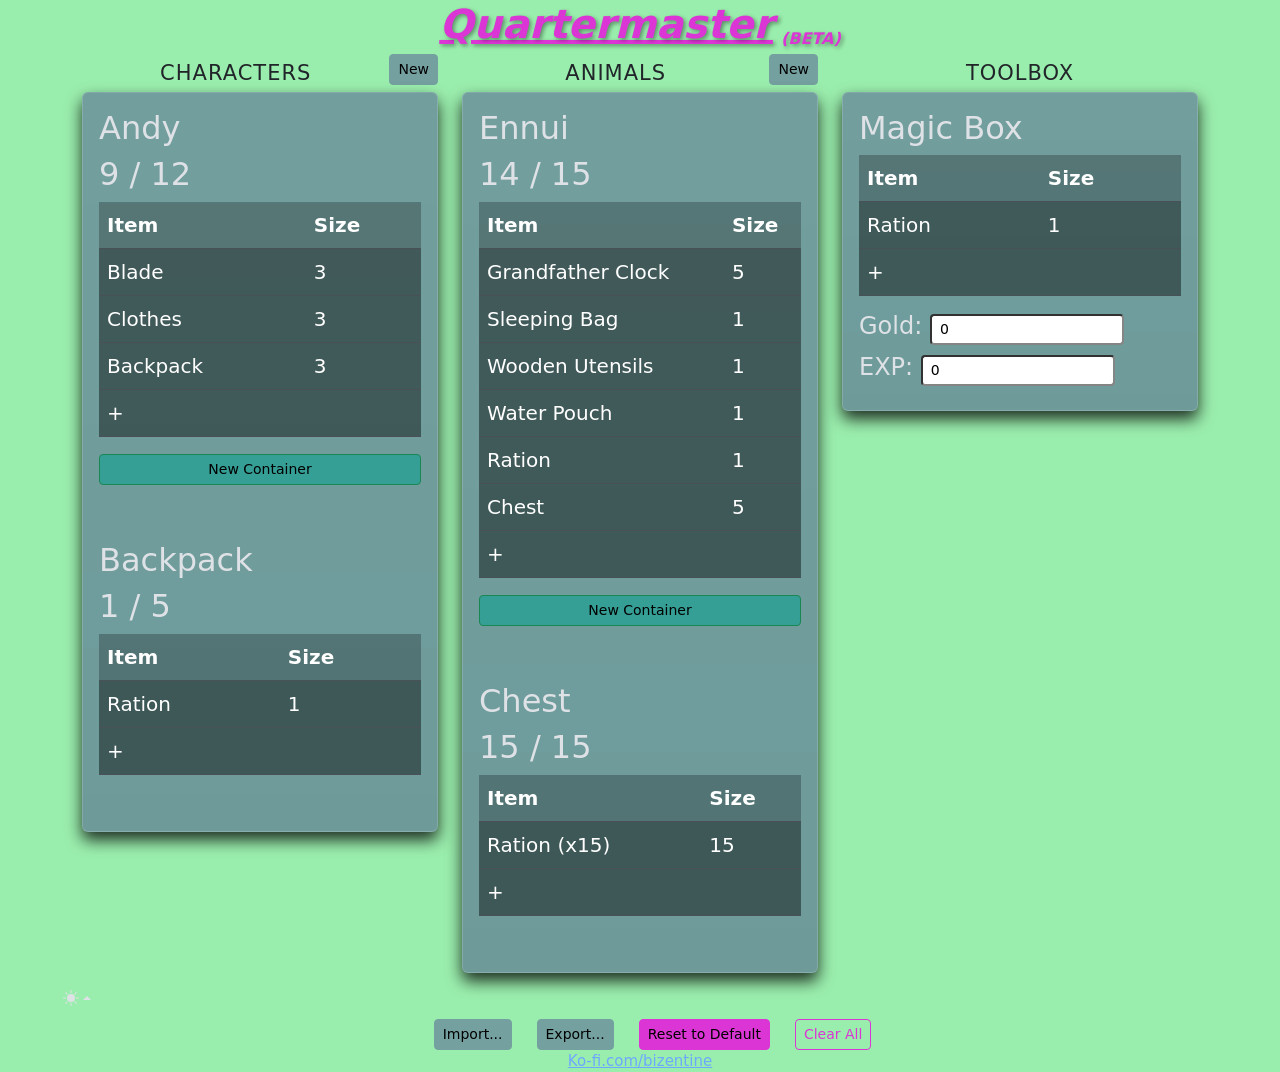
==== commit aa7f2c51: "Update index.html" ====
--- a/index.html
+++ b/index.html
@@ -1,26 +1,38 @@
 <!DOCTYPE html>
 <html lang="en" data-beasties-container>
 
-<head><base href="/quartermaster/">
+<head><base href="/">
   <meta charset="UTF-8">
   <meta name="viewport" content="width=device-width, initial-scale=1">
   <title>Quartermaster</title>
 
   <link href="https://cdn.jsdelivr.net/npm/bootstrap@5.3.0-alpha1/dist/css/bootstrap.min.css" rel="stylesheet">
 
-  <link rel="stylesheet" href="styles.css">
+  
 
 <style>:root{--bs-blue:#0d6efd;--bs-indigo:#6610f2;--bs-purple:#6f42c1;--bs-pink:#d63384;--bs-red:#dc3545;--bs-orange:#fd7e14;--bs-yellow:#ffc107;--bs-green:#198754;--bs-teal:#20c997;--bs-cyan:#0dcaf0;--bs-black:#000;--bs-white:#fff;--bs-gray:#6c757d;--bs-gray-dark:#343a40;--bs-gray-100:#f8f9fa;--bs-gray-200:#e9ecef;--bs-gray-300:#dee2e6;--bs-gray-400:#ced4da;--bs-gray-500:#adb5bd;--bs-gray-600:#6c757d;--bs-gray-700:#495057;--bs-gray-800:#343a40;--bs-gray-900:#212529;--bs-primary:#0d6efd;--bs-secondary:#6c757d;--bs-success:#198754;--bs-info:#0dcaf0;--bs-warning:#ffc107;--bs-danger:#dc3545;--bs-light:#f8f9fa;--bs-dark:#212529;--bs-primary-rgb:13,110,253;--bs-secondary-rgb:108,117,125;--bs-success-rgb:25,135,84;--bs-info-rgb:13,202,240;--bs-warning-rgb:255,193,7;--bs-danger-rgb:220,53,69;--bs-light-rgb:248,249,250;--bs-dark-rgb:33,37,41;--bs-primary-text-emphasis:#052c65;--bs-secondary-text-emphasis:#2b2f32;--bs-success-text-emphasis:#0a3622;--bs-info-text-emphasis:#055160;--bs-warning-text-emphasis:#664d03;--bs-danger-text-emphasis:#58151c;--bs-light-text-emphasis:#495057;--bs-dark-text-emphasis:#495057;--bs-primary-bg-subtle:#cfe2ff;--bs-secondary-bg-subtle:#e2e3e5;--bs-success-bg-subtle:#d1e7dd;--bs-info-bg-subtle:#cff4fc;--bs-warning-bg-subtle:#fff3cd;--bs-danger-bg-subtle:#f8d7da;--bs-light-bg-subtle:#fcfcfd;--bs-dark-bg-subtle:#ced4da;--bs-primary-border-subtle:#9ec5fe;--bs-secondary-border-subtle:#c4c8cb;--bs-success-border-subtle:#a3cfbb;--bs-info-border-subtle:#9eeaf9;--bs-warning-border-subtle:#ffe69c;--bs-danger-border-subtle:#f1aeb5;--bs-light-border-subtle:#e9ecef;--bs-dark-border-subtle:#adb5bd;--bs-white-rgb:255,255,255;--bs-black-rgb:0,0,0;--bs-font-sans-serif:system-ui,-apple-system,"Segoe UI",Roboto,"Helvetica Neue","Noto Sans","Liberation Sans",Arial,sans-serif,"Apple Color Emoji","Segoe UI Emoji","Segoe UI Symbol","Noto Color Emoji";--bs-font-monospace:SFMono-Regular,Menlo,Monaco,Consolas,"Liberation Mono","Courier New",monospace;--bs-gradient:linear-gradient(180deg, rgba(255, 255, 255, .15), rgba(255, 255, 255, 0));--bs-body-font-family:var(--bs-font-sans-serif);--bs-body-font-size:1rem;--bs-body-font-weight:400;--bs-body-line-height:1.5;--bs-body-color:#212529;--bs-body-color-rgb:33,37,41;--bs-body-bg:#fff;--bs-body-bg-rgb:255,255,255;--bs-emphasis-color:#000;--bs-emphasis-color-rgb:0,0,0;--bs-secondary-color:rgba(33, 37, 41, .75);--bs-secondary-color-rgb:33,37,41;--bs-secondary-bg:#e9ecef;--bs-secondary-bg-rgb:233,236,239;--bs-tertiary-color:rgba(33, 37, 41, .5);--bs-tertiary-color-rgb:33,37,41;--bs-tertiary-bg:#f8f9fa;--bs-tertiary-bg-rgb:248,249,250;--bs-heading-color:inherit;--bs-link-color:#0d6efd;--bs-link-color-rgb:13,110,253;--bs-link-decoration:underline;--bs-link-hover-color:#0a58ca;--bs-link-hover-color-rgb:10,88,202;--bs-code-color:#d63384;--bs-highlight-color:#212529;--bs-highlight-bg:#fff3cd;--bs-border-width:1px;--bs-border-style:solid;--bs-border-color:#dee2e6;--bs-border-color-translucent:rgba(0, 0, 0, .175);--bs-border-radius:.375rem;--bs-border-radius-sm:.25rem;--bs-border-radius-lg:.5rem;--bs-border-radius-xl:1rem;--bs-border-radius-xxl:2rem;--bs-border-radius-2xl:var(--bs-border-radius-xxl);--bs-border-radius-pill:50rem;--bs-box-shadow:0 .5rem 1rem rgba(0, 0, 0, .15);--bs-box-shadow-sm:0 .125rem .25rem rgba(0, 0, 0, .075);--bs-box-shadow-lg:0 1rem 3rem rgba(0, 0, 0, .175);--bs-box-shadow-inset:inset 0 1px 2px rgba(0, 0, 0, .075);--bs-focus-ring-width:.25rem;--bs-focus-ring-opacity:.25;--bs-focus-ring-color:rgba(13, 110, 253, .25);--bs-form-valid-color:#198754;--bs-form-valid-border-color:#198754;--bs-form-invalid-color:#dc3545;--bs-form-invalid-border-color:#dc3545}*,:after,:before{box-sizing:border-box}@media (prefers-reduced-motion:no-preference){:root{scroll-behavior:smooth}}body{margin:0;font-family:var(--bs-body-font-family);font-size:var(--bs-body-font-size);font-weight:var(--bs-body-font-weight);line-height:var(--bs-body-line-height);color:var(--bs-body-color);text-align:var(--bs-body-text-align);background-color:var(--bs-body-bg);-webkit-text-size-adjust:100%;-webkit-tap-highlight-color:transparent}:root{--bs-breakpoint-xs:0;--bs-breakpoint-sm:576px;--bs-breakpoint-md:768px;--bs-breakpoint-lg:992px;--bs-breakpoint-xl:1200px;--bs-breakpoint-xxl:1400px}:root{--bs-secondary:#62f5f5;--bs-secondary-rgb:98,245,245;--bs-secondary-text-emphasis:#276262;--bs-secondary-bg-subtle:#E0FDFD;--bs-secondary-border-subtle:#C0FBFB;--bs-info:rgb(255,255,255);--bs-info-rgb:255,255,255;--bs-info-text-emphasis:#666666;--bs-info-bg-subtle:#FFFFFF;--bs-info-border-subtle:#FFFFFF;--bs-danger:#dc35d5;--bs-danger-rgb:220,53,213;--bs-danger-text-emphasis:#581555;--bs-danger-bg-subtle:#F8D7F7;--bs-danger-border-subtle:#F1AEEE;--bs-light:#dbebfc;--bs-light-rgb:219,235,252;--bs-light-text-emphasis:#585E65;--bs-light-bg-subtle:#F8FBFE;--bs-light-border-subtle:#F1F7FE;--bs-dark:#212529;--bs-dark-rgb:33,37,41;--bs-dark-text-emphasis:#0D0F10;--bs-dark-bg-subtle:#D3D3D4;--bs-dark-border-subtle:#A6A8A9;--bs-body-bg:#9aeead;--bs-body-bg-rgb:154,238,173}:root{--animate-duration:1s;--animate-delay:1s;--animate-repeat:1}@-webkit-keyframes bounce{0%,20%,53%,to{-webkit-animation-timing-function:cubic-bezier(.215,.61,.355,1);animation-timing-function:cubic-bezier(.215,.61,.355,1);-webkit-transform:translateZ(0);transform:translateZ(0)}40%,43%{-webkit-animation-timing-function:cubic-bezier(.755,.05,.855,.06);animation-timing-function:cubic-bezier(.755,.05,.855,.06);-webkit-transform:translate3d(0,-30px,0) scaleY(1.1);transform:translate3d(0,-30px,0) scaleY(1.1)}70%{-webkit-animation-timing-function:cubic-bezier(.755,.05,.855,.06);animation-timing-function:cubic-bezier(.755,.05,.855,.06);-webkit-transform:translate3d(0,-15px,0) scaleY(1.05);transform:translate3d(0,-15px,0) scaleY(1.05)}80%{-webkit-transition-timing-function:cubic-bezier(.215,.61,.355,1);transition-timing-function:cubic-bezier(.215,.61,.355,1);-webkit-transform:translateZ(0) scaleY(.95);transform:translateZ(0) scaleY(.95)}90%{-webkit-transform:translate3d(0,-4px,0) scaleY(1.02);transform:translate3d(0,-4px,0) scaleY(1.02)}}@-webkit-keyframes flash{0%,50%,to{opacity:1}25%,75%{opacity:0}}@-webkit-keyframes pulse{0%{-webkit-transform:scaleX(1);transform:scaleX(1)}50%{-webkit-transform:scale3d(1.05,1.05,1.05);transform:scale3d(1.05,1.05,1.05)}to{-webkit-transform:scaleX(1);transform:scaleX(1)}}@-webkit-keyframes rubberBand{0%{-webkit-transform:scaleX(1);transform:scaleX(1)}30%{-webkit-transform:scale3d(1.25,.75,1);transform:scale3d(1.25,.75,1)}40%{-webkit-transform:scale3d(.75,1.25,1);transform:scale3d(.75,1.25,1)}50%{-webkit-transform:scale3d(1.15,.85,1);transform:scale3d(1.15,.85,1)}65%{-webkit-transform:scale3d(.95,1.05,1);transform:scale3d(.95,1.05,1)}75%{-webkit-transform:scale3d(1.05,.95,1);transform:scale3d(1.05,.95,1)}to{-webkit-transform:scaleX(1);transform:scaleX(1)}}@-webkit-keyframes shakeX{0%,to{-webkit-transform:translateZ(0);transform:translateZ(0)}10%,30%,50%,70%,90%{-webkit-transform:translate3d(-10px,0,0);transform:translate3d(-10px,0,0)}20%,40%,60%,80%{-webkit-transform:translate3d(10px,0,0);transform:translate3d(10px,0,0)}}@-webkit-keyframes shakeY{0%,to{-webkit-transform:translateZ(0);transform:translateZ(0)}10%,30%,50%,70%,90%{-webkit-transform:translate3d(0,-10px,0);transform:translate3d(0,-10px,0)}20%,40%,60%,80%{-webkit-transform:translate3d(0,10px,0);transform:translate3d(0,10px,0)}}@-webkit-keyframes headShake{0%{-webkit-transform:translateX(0);transform:translate(0)}6.5%{-webkit-transform:translateX(-6px) rotateY(-9deg);transform:translate(-6px) rotateY(-9deg)}18.5%{-webkit-transform:translateX(5px) rotateY(7deg);transform:translate(5px) rotateY(7deg)}31.5%{-webkit-transform:translateX(-3px) rotateY(-5deg);transform:translate(-3px) rotateY(-5deg)}43.5%{-webkit-transform:translateX(2px) rotateY(3deg);transform:translate(2px) rotateY(3deg)}50%{-webkit-transform:translateX(0);transform:translate(0)}}@-webkit-keyframes swing{20%{-webkit-transform:rotate(15deg);transform:rotate(15deg)}40%{-webkit-transform:rotate(-10deg);transform:rotate(-10deg)}60%{-webkit-transform:rotate(5deg);transform:rotate(5deg)}80%{-webkit-transform:rotate(-5deg);transform:rotate(-5deg)}to{-webkit-transform:rotate(0deg);transform:rotate(0)}}@-webkit-keyframes tada{0%{-webkit-transform:scaleX(1);transform:scaleX(1)}10%,20%{-webkit-transform:scale3d(.9,.9,.9) rotate(-3deg);transform:scale3d(.9,.9,.9) rotate(-3deg)}30%,50%,70%,90%{-webkit-transform:scale3d(1.1,1.1,1.1) rotate(3deg);transform:scale3d(1.1,1.1,1.1) rotate(3deg)}40%,60%,80%{-webkit-transform:scale3d(1.1,1.1,1.1) rotate(-3deg);transform:scale3d(1.1,1.1,1.1) rotate(-3deg)}to{-webkit-transform:scaleX(1);transform:scaleX(1)}}@-webkit-keyframes wobble{0%{-webkit-transform:translateZ(0);transform:translateZ(0)}15%{-webkit-transform:translate3d(-25%,0,0) rotate(-5deg);transform:translate3d(-25%,0,0) rotate(-5deg)}30%{-webkit-transform:translate3d(20%,0,0) rotate(3deg);transform:translate3d(20%,0,0) rotate(3deg)}45%{-webkit-transform:translate3d(-15%,0,0) rotate(-3deg);transform:translate3d(-15%,0,0) rotate(-3deg)}60%{-webkit-transform:translate3d(10%,0,0) rotate(2deg);transform:translate3d(10%,0,0) rotate(2deg)}75%{-webkit-transform:translate3d(-5%,0,0) rotate(-1deg);transform:translate3d(-5%,0,0) rotate(-1deg)}to{-webkit-transform:translateZ(0);transform:translateZ(0)}}@-webkit-keyframes jello{0%,11.1%,to{-webkit-transform:translateZ(0);transform:translateZ(0)}22.2%{-webkit-transform:skewX(-12.5deg) skewY(-12.5deg);transform:skew(-12.5deg) skewY(-12.5deg)}33.3%{-webkit-transform:skewX(6.25deg) skewY(6.25deg);transform:skew(6.25deg) skewY(6.25deg)}44.4%{-webkit-transform:skewX(-3.125deg) skewY(-3.125deg);transform:skew(-3.125deg) skewY(-3.125deg)}55.5%{-webkit-transform:skewX(1.5625deg) skewY(1.5625deg);transform:skew(1.5625deg) skewY(1.5625deg)}66.6%{-webkit-transform:skewX(-.78125deg) skewY(-.78125deg);transform:skew(-.78125deg) skewY(-.78125deg)}77.7%{-webkit-transform:skewX(.390625deg) skewY(.390625deg);transform:skew(.390625deg) skewY(.390625deg)}88.8%{-webkit-transform:skewX(-.1953125deg) skewY(-.1953125deg);transform:skew(-.1953125deg) skewY(-.1953125deg)}}@-webkit-keyframes heartBeat{0%{-webkit-transform:scale(1);transform:scale(1)}14%{-webkit-transform:scale(1.3);transform:scale(1.3)}28%{-webkit-transform:scale(1);transform:scale(1)}42%{-webkit-transform:scale(1.3);transform:scale(1.3)}70%{-webkit-transform:scale(1);transform:scale(1)}}@-webkit-keyframes backInDown{0%{-webkit-transform:translateY(-1200px) scale(.7);transform:translateY(-1200px) scale(.7);opacity:.7}80%{-webkit-transform:translateY(0) scale(.7);transform:translateY(0) scale(.7);opacity:.7}to{-webkit-transform:scale(1);transform:scale(1);opacity:1}}@-webkit-keyframes backInLeft{0%{-webkit-transform:translateX(-2000px) scale(.7);transform:translate(-2000px) scale(.7);opacity:.7}80%{-webkit-transform:translateX(0) scale(.7);transform:translate(0) scale(.7);opacity:.7}to{-webkit-transform:scale(1);transform:scale(1);opacity:1}}@-webkit-keyframes backInRight{0%{-webkit-transform:translateX(2000px) scale(.7);transform:translate(2000px) scale(.7);opacity:.7}80%{-webkit-transform:translateX(0) scale(.7);transform:translate(0) scale(.7);opacity:.7}to{-webkit-transform:scale(1);transform:scale(1);opacity:1}}@-webkit-keyframes backInUp{0%{-webkit-transform:translateY(1200px) scale(.7);transform:translateY(1200px) scale(.7);opacity:.7}80%{-webkit-transform:translateY(0) scale(.7);transform:translateY(0) scale(.7);opacity:.7}to{-webkit-transform:scale(1);transform:scale(1);opacity:1}}@-webkit-keyframes backOutDown{0%{-webkit-transform:scale(1);transform:scale(1);opacity:1}20%{-webkit-transform:translateY(0) scale(.7);transform:translateY(0) scale(.7);opacity:.7}to{-webkit-transform:translateY(700px) scale(.7);transform:translateY(700px) scale(.7);opacity:.7}}@-webkit-keyframes backOutLeft{0%{-webkit-transform:scale(1);transform:scale(1);opacity:1}20%{-webkit-transform:translateX(0) scale(.7);transform:translate(0) scale(.7);opacity:.7}to{-webkit-transform:translateX(-2000px) scale(.7);transform:translate(-2000px) scale(.7);opacity:.7}}@-webkit-keyframes backOutRight{0%{-webkit-transform:scale(1);transform:scale(1);opacity:1}20%{-webkit-transform:translateX(0) scale(.7);transform:translate(0) scale(.7);opacity:.7}to{-webkit-transform:translateX(2000px) scale(.7);transform:translate(2000px) scale(.7);opacity:.7}}@-webkit-keyframes backOutUp{0%{-webkit-transform:scale(1);transform:scale(1);opacity:1}20%{-webkit-transform:translateY(0) scale(.7);transform:translateY(0) scale(.7);opacity:.7}to{-webkit-transform:translateY(-700px) scale(.7);transform:translateY(-700px) scale(.7);opacity:.7}}@-webkit-keyframes bounceIn{0%,20%,40%,60%,80%,to{-webkit-animation-timing-function:cubic-bezier(.215,.61,.355,1);animation-timing-function:cubic-bezier(.215,.61,.355,1)}0%{opacity:0;-webkit-transform:scale3d(.3,.3,.3);transform:scale3d(.3,.3,.3)}20%{-webkit-transform:scale3d(1.1,1.1,1.1);transform:scale3d(1.1,1.1,1.1)}40%{-webkit-transform:scale3d(.9,.9,.9);transform:scale3d(.9,.9,.9)}60%{opacity:1;-webkit-transform:scale3d(1.03,1.03,1.03);transform:scale3d(1.03,1.03,1.03)}80%{-webkit-transform:scale3d(.97,.97,.97);transform:scale3d(.97,.97,.97)}to{opacity:1;-webkit-transform:scaleX(1);transform:scaleX(1)}}@-webkit-keyframes bounceInDown{0%,60%,75%,90%,to{-webkit-animation-timing-function:cubic-bezier(.215,.61,.355,1);animation-timing-function:cubic-bezier(.215,.61,.355,1)}0%{opacity:0;-webkit-transform:translate3d(0,-3000px,0) scaleY(3);transform:translate3d(0,-3000px,0) scaleY(3)}60%{opacity:1;-webkit-transform:translate3d(0,25px,0) scaleY(.9);transform:translate3d(0,25px,0) scaleY(.9)}75%{-webkit-transform:translate3d(0,-10px,0) scaleY(.95);transform:translate3d(0,-10px,0) scaleY(.95)}90%{-webkit-transform:translate3d(0,5px,0) scaleY(.985);transform:translate3d(0,5px,0) scaleY(.985)}to{-webkit-transform:translateZ(0);transform:translateZ(0)}}@-webkit-keyframes bounceInLeft{0%,60%,75%,90%,to{-webkit-animation-timing-function:cubic-bezier(.215,.61,.355,1);animation-timing-function:cubic-bezier(.215,.61,.355,1)}0%{opacity:0;-webkit-transform:translate3d(-3000px,0,0) scaleX(3);transform:translate3d(-3000px,0,0) scaleX(3)}60%{opacity:1;-webkit-transform:translate3d(25px,0,0) scaleX(1);transform:translate3d(25px,0,0) scaleX(1)}75%{-webkit-transform:translate3d(-10px,0,0) scaleX(.98);transform:translate3d(-10px,0,0) scaleX(.98)}90%{-webkit-transform:translate3d(5px,0,0) scaleX(.995);transform:translate3d(5px,0,0) scaleX(.995)}to{-webkit-transform:translateZ(0);transform:translateZ(0)}}@-webkit-keyframes bounceInRight{0%,60%,75%,90%,to{-webkit-animation-timing-function:cubic-bezier(.215,.61,.355,1);animation-timing-function:cubic-bezier(.215,.61,.355,1)}0%{opacity:0;-webkit-transform:translate3d(3000px,0,0) scaleX(3);transform:translate3d(3000px,0,0) scaleX(3)}60%{opacity:1;-webkit-transform:translate3d(-25px,0,0) scaleX(1);transform:translate3d(-25px,0,0) scaleX(1)}75%{-webkit-transform:translate3d(10px,0,0) scaleX(.98);transform:translate3d(10px,0,0) scaleX(.98)}90%{-webkit-transform:translate3d(-5px,0,0) scaleX(.995);transform:translate3d(-5px,0,0) scaleX(.995)}to{-webkit-transform:translateZ(0);transform:translateZ(0)}}@-webkit-keyframes bounceInUp{0%,60%,75%,90%,to{-webkit-animation-timing-function:cubic-bezier(.215,.61,.355,1);animation-timing-function:cubic-bezier(.215,.61,.355,1)}0%{opacity:0;-webkit-transform:translate3d(0,3000px,0) scaleY(5);transform:translate3d(0,3000px,0) scaleY(5)}60%{opacity:1;-webkit-transform:translate3d(0,-20px,0) scaleY(.9);transform:translate3d(0,-20px,0) scaleY(.9)}75%{-webkit-transform:translate3d(0,10px,0) scaleY(.95);transform:translate3d(0,10px,0) scaleY(.95)}90%{-webkit-transform:translate3d(0,-5px,0) scaleY(.985);transform:translate3d(0,-5px,0) scaleY(.985)}to{-webkit-transform:translateZ(0);transform:translateZ(0)}}@-webkit-keyframes bounceOut{20%{-webkit-transform:scale3d(.9,.9,.9);transform:scale3d(.9,.9,.9)}50%,55%{opacity:1;-webkit-transform:scale3d(1.1,1.1,1.1);transform:scale3d(1.1,1.1,1.1)}to{opacity:0;-webkit-transform:scale3d(.3,.3,.3);transform:scale3d(.3,.3,.3)}}@-webkit-keyframes bounceOutDown{20%{-webkit-transform:translate3d(0,10px,0) scaleY(.985);transform:translate3d(0,10px,0) scaleY(.985)}40%,45%{opacity:1;-webkit-transform:translate3d(0,-20px,0) scaleY(.9);transform:translate3d(0,-20px,0) scaleY(.9)}to{opacity:0;-webkit-transform:translate3d(0,2000px,0) scaleY(3);transform:translate3d(0,2000px,0) scaleY(3)}}@-webkit-keyframes bounceOutLeft{20%{opacity:1;-webkit-transform:translate3d(20px,0,0) scaleX(.9);transform:translate3d(20px,0,0) scaleX(.9)}to{opacity:0;-webkit-transform:translate3d(-2000px,0,0) scaleX(2);transform:translate3d(-2000px,0,0) scaleX(2)}}@-webkit-keyframes bounceOutRight{20%{opacity:1;-webkit-transform:translate3d(-20px,0,0) scaleX(.9);transform:translate3d(-20px,0,0) scaleX(.9)}to{opacity:0;-webkit-transform:translate3d(2000px,0,0) scaleX(2);transform:translate3d(2000px,0,0) scaleX(2)}}@-webkit-keyframes bounceOutUp{20%{-webkit-transform:translate3d(0,-10px,0) scaleY(.985);transform:translate3d(0,-10px,0) scaleY(.985)}40%,45%{opacity:1;-webkit-transform:translate3d(0,20px,0) scaleY(.9);transform:translate3d(0,20px,0) scaleY(.9)}to{opacity:0;-webkit-transform:translate3d(0,-2000px,0) scaleY(3);transform:translate3d(0,-2000px,0) scaleY(3)}}@-webkit-keyframes fadeIn{0%{opacity:0}to{opacity:1}}@-webkit-keyframes fadeInDown{0%{opacity:0;-webkit-transform:translate3d(0,-100%,0);transform:translate3d(0,-100%,0)}to{opacity:1;-webkit-transform:translateZ(0);transform:translateZ(0)}}@-webkit-keyframes fadeInDownBig{0%{opacity:0;-webkit-transform:translate3d(0,-2000px,0);transform:translate3d(0,-2000px,0)}to{opacity:1;-webkit-transform:translateZ(0);transform:translateZ(0)}}@-webkit-keyframes fadeInLeft{0%{opacity:0;-webkit-transform:translate3d(-100%,0,0);transform:translate3d(-100%,0,0)}to{opacity:1;-webkit-transform:translateZ(0);transform:translateZ(0)}}@-webkit-keyframes fadeInLeftBig{0%{opacity:0;-webkit-transform:translate3d(-2000px,0,0);transform:translate3d(-2000px,0,0)}to{opacity:1;-webkit-transform:translateZ(0);transform:translateZ(0)}}@-webkit-keyframes fadeInRight{0%{opacity:0;-webkit-transform:translate3d(100%,0,0);transform:translate3d(100%,0,0)}to{opacity:1;-webkit-transform:translateZ(0);transform:translateZ(0)}}@-webkit-keyframes fadeInRightBig{0%{opacity:0;-webkit-transform:translate3d(2000px,0,0);transform:translate3d(2000px,0,0)}to{opacity:1;-webkit-transform:translateZ(0);transform:translateZ(0)}}@-webkit-keyframes fadeInUp{0%{opacity:0;-webkit-transform:translate3d(0,100%,0);transform:translate3d(0,100%,0)}to{opacity:1;-webkit-transform:translateZ(0);transform:translateZ(0)}}@-webkit-keyframes fadeInUpBig{0%{opacity:0;-webkit-transform:translate3d(0,2000px,0);transform:translate3d(0,2000px,0)}to{opacity:1;-webkit-transform:translateZ(0);transform:translateZ(0)}}@-webkit-keyframes fadeInTopLeft{0%{opacity:0;-webkit-transform:translate3d(-100%,-100%,0);transform:translate3d(-100%,-100%,0)}to{opacity:1;-webkit-transform:translateZ(0);transform:translateZ(0)}}@-webkit-keyframes fadeInTopRight{0%{opacity:0;-webkit-transform:translate3d(100%,-100%,0);transform:translate3d(100%,-100%,0)}to{opacity:1;-webkit-transform:translateZ(0);transform:translateZ(0)}}@-webkit-keyframes fadeInBottomLeft{0%{opacity:0;-webkit-transform:translate3d(-100%,100%,0);transform:translate3d(-100%,100%,0)}to{opacity:1;-webkit-transform:translateZ(0);transform:translateZ(0)}}@-webkit-keyframes fadeInBottomRight{0%{opacity:0;-webkit-transform:translate3d(100%,100%,0);transform:translate3d(100%,100%,0)}to{opacity:1;-webkit-transform:translateZ(0);transform:translateZ(0)}}@-webkit-keyframes fadeOut{0%{opacity:1}to{opacity:0}}@-webkit-keyframes fadeOutDown{0%{opacity:1}to{opacity:0;-webkit-transform:translate3d(0,100%,0);transform:translate3d(0,100%,0)}}@-webkit-keyframes fadeOutDownBig{0%{opacity:1}to{opacity:0;-webkit-transform:translate3d(0,2000px,0);transform:translate3d(0,2000px,0)}}@-webkit-keyframes fadeOutLeft{0%{opacity:1}to{opacity:0;-webkit-transform:translate3d(-100%,0,0);transform:translate3d(-100%,0,0)}}@-webkit-keyframes fadeOutLeftBig{0%{opacity:1}to{opacity:0;-webkit-transform:translate3d(-2000px,0,0);transform:translate3d(-2000px,0,0)}}@-webkit-keyframes fadeOutRight{0%{opacity:1}to{opacity:0;-webkit-transform:translate3d(100%,0,0);transform:translate3d(100%,0,0)}}@-webkit-keyframes fadeOutRightBig{0%{opacity:1}to{opacity:0;-webkit-transform:translate3d(2000px,0,0);transform:translate3d(2000px,0,0)}}@-webkit-keyframes fadeOutUp{0%{opacity:1}to{opacity:0;-webkit-transform:translate3d(0,-100%,0);transform:translate3d(0,-100%,0)}}@-webkit-keyframes fadeOutUpBig{0%{opacity:1}to{opacity:0;-webkit-transform:translate3d(0,-2000px,0);transform:translate3d(0,-2000px,0)}}@-webkit-keyframes fadeOutTopLeft{0%{opacity:1;-webkit-transform:translateZ(0);transform:translateZ(0)}to{opacity:0;-webkit-transform:translate3d(-100%,-100%,0);transform:translate3d(-100%,-100%,0)}}@-webkit-keyframes fadeOutTopRight{0%{opacity:1;-webkit-transform:translateZ(0);transform:translateZ(0)}to{opacity:0;-webkit-transform:translate3d(100%,-100%,0);transform:translate3d(100%,-100%,0)}}@-webkit-keyframes fadeOutBottomRight{0%{opacity:1;-webkit-transform:translateZ(0);transform:translateZ(0)}to{opacity:0;-webkit-transform:translate3d(100%,100%,0);transform:translate3d(100%,100%,0)}}@-webkit-keyframes fadeOutBottomLeft{0%{opacity:1;-webkit-transform:translateZ(0);transform:translateZ(0)}to{opacity:0;-webkit-transform:translate3d(-100%,100%,0);transform:translate3d(-100%,100%,0)}}@-webkit-keyframes flip{0%{-webkit-transform:perspective(400px) scaleX(1) translateZ(0) rotateY(-1turn);transform:perspective(400px) scaleX(1) translateZ(0) rotateY(-1turn);-webkit-animation-timing-function:ease-out;animation-timing-function:ease-out}40%{-webkit-transform:perspective(400px) scaleX(1) translateZ(150px) rotateY(-190deg);transform:perspective(400px) scaleX(1) translateZ(150px) rotateY(-190deg);-webkit-animation-timing-function:ease-out;animation-timing-function:ease-out}50%{-webkit-transform:perspective(400px) scaleX(1) translateZ(150px) rotateY(-170deg);transform:perspective(400px) scaleX(1) translateZ(150px) rotateY(-170deg);-webkit-animation-timing-function:ease-in;animation-timing-function:ease-in}80%{-webkit-transform:perspective(400px) scale3d(.95,.95,.95) translateZ(0) rotateY(0deg);transform:perspective(400px) scale3d(.95,.95,.95) translateZ(0) rotateY(0);-webkit-animation-timing-function:ease-in;animation-timing-function:ease-in}to{-webkit-transform:perspective(400px) scaleX(1) translateZ(0) rotateY(0deg);transform:perspective(400px) scaleX(1) translateZ(0) rotateY(0);-webkit-animation-timing-function:ease-in;animation-timing-function:ease-in}}@-webkit-keyframes flipInX{0%{-webkit-transform:perspective(400px) rotateX(90deg);transform:perspective(400px) rotateX(90deg);-webkit-animation-timing-function:ease-in;animation-timing-function:ease-in;opacity:0}40%{-webkit-transform:perspective(400px) rotateX(-20deg);transform:perspective(400px) rotateX(-20deg);-webkit-animation-timing-function:ease-in;animation-timing-function:ease-in}60%{-webkit-transform:perspective(400px) rotateX(10deg);transform:perspective(400px) rotateX(10deg);opacity:1}80%{-webkit-transform:perspective(400px) rotateX(-5deg);transform:perspective(400px) rotateX(-5deg)}to{-webkit-transform:perspective(400px);transform:perspective(400px)}}@-webkit-keyframes flipInY{0%{-webkit-transform:perspective(400px) rotateY(90deg);transform:perspective(400px) rotateY(90deg);-webkit-animation-timing-function:ease-in;animation-timing-function:ease-in;opacity:0}40%{-webkit-transform:perspective(400px) rotateY(-20deg);transform:perspective(400px) rotateY(-20deg);-webkit-animation-timing-function:ease-in;animation-timing-function:ease-in}60%{-webkit-transform:perspective(400px) rotateY(10deg);transform:perspective(400px) rotateY(10deg);opacity:1}80%{-webkit-transform:perspective(400px) rotateY(-5deg);transform:perspective(400px) rotateY(-5deg)}to{-webkit-transform:perspective(400px);transform:perspective(400px)}}@-webkit-keyframes flipOutX{0%{-webkit-transform:perspective(400px);transform:perspective(400px)}30%{-webkit-transform:perspective(400px) rotateX(-20deg);transform:perspective(400px) rotateX(-20deg);opacity:1}to{-webkit-transform:perspective(400px) rotateX(90deg);transform:perspective(400px) rotateX(90deg);opacity:0}}@-webkit-keyframes flipOutY{0%{-webkit-transform:perspective(400px);transform:perspective(400px)}30%{-webkit-transform:perspective(400px) rotateY(-15deg);transform:perspective(400px) rotateY(-15deg);opacity:1}to{-webkit-transform:perspective(400px) rotateY(90deg);transform:perspective(400px) rotateY(90deg);opacity:0}}@-webkit-keyframes lightSpeedInRight{0%{-webkit-transform:translate3d(100%,0,0) skewX(-30deg);transform:translate3d(100%,0,0) skew(-30deg);opacity:0}60%{-webkit-transform:skewX(20deg);transform:skew(20deg);opacity:1}80%{-webkit-transform:skewX(-5deg);transform:skew(-5deg)}to{-webkit-transform:translateZ(0);transform:translateZ(0)}}@-webkit-keyframes lightSpeedInLeft{0%{-webkit-transform:translate3d(-100%,0,0) skewX(30deg);transform:translate3d(-100%,0,0) skew(30deg);opacity:0}60%{-webkit-transform:skewX(-20deg);transform:skew(-20deg);opacity:1}80%{-webkit-transform:skewX(5deg);transform:skew(5deg)}to{-webkit-transform:translateZ(0);transform:translateZ(0)}}@-webkit-keyframes lightSpeedOutRight{0%{opacity:1}to{-webkit-transform:translate3d(100%,0,0) skewX(30deg);transform:translate3d(100%,0,0) skew(30deg);opacity:0}}@-webkit-keyframes lightSpeedOutLeft{0%{opacity:1}to{-webkit-transform:translate3d(-100%,0,0) skewX(-30deg);transform:translate3d(-100%,0,0) skew(-30deg);opacity:0}}@-webkit-keyframes rotateIn{0%{-webkit-transform:rotate(-200deg);transform:rotate(-200deg);opacity:0}to{-webkit-transform:translateZ(0);transform:translateZ(0);opacity:1}}@-webkit-keyframes rotateInDownLeft{0%{-webkit-transform:rotate(-45deg);transform:rotate(-45deg);opacity:0}to{-webkit-transform:translateZ(0);transform:translateZ(0);opacity:1}}@-webkit-keyframes rotateInDownRight{0%{-webkit-transform:rotate(45deg);transform:rotate(45deg);opacity:0}to{-webkit-transform:translateZ(0);transform:translateZ(0);opacity:1}}@-webkit-keyframes rotateInUpLeft{0%{-webkit-transform:rotate(45deg);transform:rotate(45deg);opacity:0}to{-webkit-transform:translateZ(0);transform:translateZ(0);opacity:1}}@-webkit-keyframes rotateInUpRight{0%{-webkit-transform:rotate(-90deg);transform:rotate(-90deg);opacity:0}to{-webkit-transform:translateZ(0);transform:translateZ(0);opacity:1}}@-webkit-keyframes rotateOut{0%{opacity:1}to{-webkit-transform:rotate(200deg);transform:rotate(200deg);opacity:0}}@-webkit-keyframes rotateOutDownLeft{0%{opacity:1}to{-webkit-transform:rotate(45deg);transform:rotate(45deg);opacity:0}}@-webkit-keyframes rotateOutDownRight{0%{opacity:1}to{-webkit-transform:rotate(-45deg);transform:rotate(-45deg);opacity:0}}@-webkit-keyframes rotateOutUpLeft{0%{opacity:1}to{-webkit-transform:rotate(-45deg);transform:rotate(-45deg);opacity:0}}@-webkit-keyframes rotateOutUpRight{0%{opacity:1}to{-webkit-transform:rotate(90deg);transform:rotate(90deg);opacity:0}}@-webkit-keyframes hinge{0%{-webkit-animation-timing-function:ease-in-out;animation-timing-function:ease-in-out}20%,60%{-webkit-transform:rotate(80deg);transform:rotate(80deg);-webkit-animation-timing-function:ease-in-out;animation-timing-function:ease-in-out}40%,80%{-webkit-transform:rotate(60deg);transform:rotate(60deg);-webkit-animation-timing-function:ease-in-out;animation-timing-function:ease-in-out;opacity:1}to{-webkit-transform:translate3d(0,700px,0);transform:translate3d(0,700px,0);opacity:0}}@-webkit-keyframes jackInTheBox{0%{opacity:0;-webkit-transform:scale(.1) rotate(30deg);transform:scale(.1) rotate(30deg);-webkit-transform-origin:center bottom;transform-origin:center bottom}50%{-webkit-transform:rotate(-10deg);transform:rotate(-10deg)}70%{-webkit-transform:rotate(3deg);transform:rotate(3deg)}to{opacity:1;-webkit-transform:scale(1);transform:scale(1)}}@-webkit-keyframes rollIn{0%{opacity:0;-webkit-transform:translate3d(-100%,0,0) rotate(-120deg);transform:translate3d(-100%,0,0) rotate(-120deg)}to{opacity:1;-webkit-transform:translateZ(0);transform:translateZ(0)}}@-webkit-keyframes rollOut{0%{opacity:1}to{opacity:0;-webkit-transform:translate3d(100%,0,0) rotate(120deg);transform:translate3d(100%,0,0) rotate(120deg)}}@-webkit-keyframes zoomIn{0%{opacity:0;-webkit-transform:scale3d(.3,.3,.3);transform:scale3d(.3,.3,.3)}50%{opacity:1}}@-webkit-keyframes zoomInDown{0%{opacity:0;-webkit-transform:scale3d(.1,.1,.1) translate3d(0,-1000px,0);transform:scale3d(.1,.1,.1) translate3d(0,-1000px,0);-webkit-animation-timing-function:cubic-bezier(.55,.055,.675,.19);animation-timing-function:cubic-bezier(.55,.055,.675,.19)}60%{opacity:1;-webkit-transform:scale3d(.475,.475,.475) translate3d(0,60px,0);transform:scale3d(.475,.475,.475) translate3d(0,60px,0);-webkit-animation-timing-function:cubic-bezier(.175,.885,.32,1);animation-timing-function:cubic-bezier(.175,.885,.32,1)}}@-webkit-keyframes zoomInLeft{0%{opacity:0;-webkit-transform:scale3d(.1,.1,.1) translate3d(-1000px,0,0);transform:scale3d(.1,.1,.1) translate3d(-1000px,0,0);-webkit-animation-timing-function:cubic-bezier(.55,.055,.675,.19);animation-timing-function:cubic-bezier(.55,.055,.675,.19)}60%{opacity:1;-webkit-transform:scale3d(.475,.475,.475) translate3d(10px,0,0);transform:scale3d(.475,.475,.475) translate3d(10px,0,0);-webkit-animation-timing-function:cubic-bezier(.175,.885,.32,1);animation-timing-function:cubic-bezier(.175,.885,.32,1)}}@-webkit-keyframes zoomInRight{0%{opacity:0;-webkit-transform:scale3d(.1,.1,.1) translate3d(1000px,0,0);transform:scale3d(.1,.1,.1) translate3d(1000px,0,0);-webkit-animation-timing-function:cubic-bezier(.55,.055,.675,.19);animation-timing-function:cubic-bezier(.55,.055,.675,.19)}60%{opacity:1;-webkit-transform:scale3d(.475,.475,.475) translate3d(-10px,0,0);transform:scale3d(.475,.475,.475) translate3d(-10px,0,0);-webkit-animation-timing-function:cubic-bezier(.175,.885,.32,1);animation-timing-function:cubic-bezier(.175,.885,.32,1)}}@-webkit-keyframes zoomInUp{0%{opacity:0;-webkit-transform:scale3d(.1,.1,.1) translate3d(0,1000px,0);transform:scale3d(.1,.1,.1) translate3d(0,1000px,0);-webkit-animation-timing-function:cubic-bezier(.55,.055,.675,.19);animation-timing-function:cubic-bezier(.55,.055,.675,.19)}60%{opacity:1;-webkit-transform:scale3d(.475,.475,.475) translate3d(0,-60px,0);transform:scale3d(.475,.475,.475) translate3d(0,-60px,0);-webkit-animation-timing-function:cubic-bezier(.175,.885,.32,1);animation-timing-function:cubic-bezier(.175,.885,.32,1)}}@-webkit-keyframes zoomOut{0%{opacity:1}50%{opacity:0;-webkit-transform:scale3d(.3,.3,.3);transform:scale3d(.3,.3,.3)}to{opacity:0}}@-webkit-keyframes zoomOutDown{40%{opacity:1;-webkit-transform:scale3d(.475,.475,.475) translate3d(0,-60px,0);transform:scale3d(.475,.475,.475) translate3d(0,-60px,0);-webkit-animation-timing-function:cubic-bezier(.55,.055,.675,.19);animation-timing-function:cubic-bezier(.55,.055,.675,.19)}to{opacity:0;-webkit-transform:scale3d(.1,.1,.1) translate3d(0,2000px,0);transform:scale3d(.1,.1,.1) translate3d(0,2000px,0);-webkit-animation-timing-function:cubic-bezier(.175,.885,.32,1);animation-timing-function:cubic-bezier(.175,.885,.32,1)}}@-webkit-keyframes zoomOutLeft{40%{opacity:1;-webkit-transform:scale3d(.475,.475,.475) translate3d(42px,0,0);transform:scale3d(.475,.475,.475) translate3d(42px,0,0)}to{opacity:0;-webkit-transform:scale(.1) translate3d(-2000px,0,0);transform:scale(.1) translate3d(-2000px,0,0)}}@-webkit-keyframes zoomOutRight{40%{opacity:1;-webkit-transform:scale3d(.475,.475,.475) translate3d(-42px,0,0);transform:scale3d(.475,.475,.475) translate3d(-42px,0,0)}to{opacity:0;-webkit-transform:scale(.1) translate3d(2000px,0,0);transform:scale(.1) translate3d(2000px,0,0)}}@-webkit-keyframes zoomOutUp{40%{opacity:1;-webkit-transform:scale3d(.475,.475,.475) translate3d(0,60px,0);transform:scale3d(.475,.475,.475) translate3d(0,60px,0);-webkit-animation-timing-function:cubic-bezier(.55,.055,.675,.19);animation-timing-function:cubic-bezier(.55,.055,.675,.19)}to{opacity:0;-webkit-transform:scale3d(.1,.1,.1) translate3d(0,-2000px,0);transform:scale3d(.1,.1,.1) translate3d(0,-2000px,0);-webkit-animation-timing-function:cubic-bezier(.175,.885,.32,1);animation-timing-function:cubic-bezier(.175,.885,.32,1)}}@-webkit-keyframes slideInDown{0%{-webkit-transform:translate3d(0,-100%,0);transform:translate3d(0,-100%,0);visibility:visible}to{-webkit-transform:translateZ(0);transform:translateZ(0)}}@-webkit-keyframes slideInLeft{0%{-webkit-transform:translate3d(-100%,0,0);transform:translate3d(-100%,0,0);visibility:visible}to{-webkit-transform:translateZ(0);transform:translateZ(0)}}@-webkit-keyframes slideInRight{0%{-webkit-transform:translate3d(100%,0,0);transform:translate3d(100%,0,0);visibility:visible}to{-webkit-transform:translateZ(0);transform:translateZ(0)}}@-webkit-keyframes slideInUp{0%{-webkit-transform:translate3d(0,100%,0);transform:translate3d(0,100%,0);visibility:visible}to{-webkit-transform:translateZ(0);transform:translateZ(0)}}@-webkit-keyframes slideOutDown{0%{-webkit-transform:translateZ(0);transform:translateZ(0)}to{visibility:hidden;-webkit-transform:translate3d(0,100%,0);transform:translate3d(0,100%,0)}}@-webkit-keyframes slideOutLeft{0%{-webkit-transform:translateZ(0);transform:translateZ(0)}to{visibility:hidden;-webkit-transform:translate3d(-100%,0,0);transform:translate3d(-100%,0,0)}}@-webkit-keyframes slideOutRight{0%{-webkit-transform:translateZ(0);transform:translateZ(0)}to{visibility:hidden;-webkit-transform:translate3d(100%,0,0);transform:translate3d(100%,0,0)}}@-webkit-keyframes slideOutUp{0%{-webkit-transform:translateZ(0);transform:translateZ(0)}to{visibility:hidden;-webkit-transform:translate3d(0,-100%,0);transform:translate3d(0,-100%,0)}}</style><link rel="stylesheet" href="styles-DS2W7XGI.css" media="print" onload="this.media='all'"><noscript><link rel="stylesheet" href="styles-DS2W7XGI.css"></noscript></head>
 
 <body>
 <script>
-  const storedTheme = localStorage.getItem('theme') || 'auto';
-  const resolvedTheme = storedTheme === 'auto'
-    ? (window.matchMedia('(prefers-color-scheme: dark)').matches ? 'dark' : 'light')
-    : storedTheme;
+  (function() {
+    const storedTheme = localStorage.getItem('theme');
+    const prefersDark = window.matchMedia('(prefers-color-scheme: dark)').matches;
+    const resolvedTheme = storedTheme === 'auto' || !storedTheme
+      ? (prefersDark ? 'dark' : 'light')
+      : storedTheme;
 
-  document.documentElement.setAttribute('data-bs-theme', resolvedTheme);
-  document.body.setAttribute('data-bs-theme', resolvedTheme);
+    document.documentElement.dataset.bsTheme = resolvedTheme;
+    document.body.dataset.bsTheme = resolvedTheme;
+
+    // background fallback based on resolved theme
+    if (resolvedTheme === 'dark') {
+      document.documentElement.style.setProperty('--bs-body-bg', '#756a72');
+      document.body.style.backgroundColor = 'var(--bs-body-bg)';
+    } else {
+      document.documentElement.style.setProperty('--bs-body-bg', '#9aeead');
+      document.body.style.backgroundColor = 'var(--bs-body-bg)';
+    }
+  })();
 </script>
 <app-root></app-root>
 
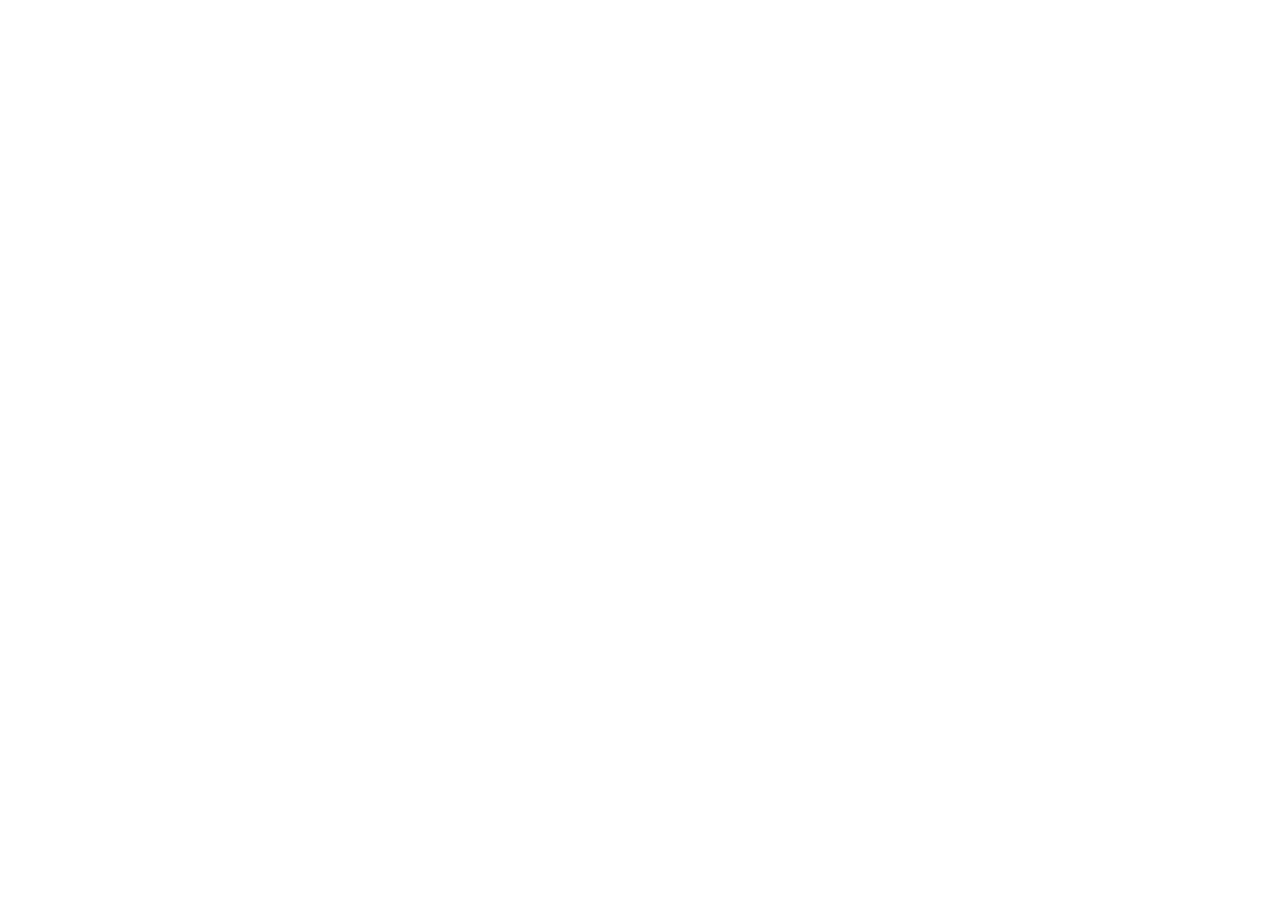
==== commit 3d895a8b: "Auto-generated commit" ====
--- a/index.html
+++ b/index.html
@@ -1,14 +1,14 @@
 <!DOCTYPE html>
 <html lang="en" data-beasties-container>
 
-<head><base href="/">
+<head><base href="//">
   <meta charset="UTF-8">
   <meta name="viewport" content="width=device-width, initial-scale=1">
   <title>Quartermaster</title>
 
   <link href="https://cdn.jsdelivr.net/npm/bootstrap@5.3.0-alpha1/dist/css/bootstrap.min.css" rel="stylesheet">
 
-  
+  <link rel="stylesheet" href="styles.css">
 
 <style>:root{--bs-blue:#0d6efd;--bs-indigo:#6610f2;--bs-purple:#6f42c1;--bs-pink:#d63384;--bs-red:#dc3545;--bs-orange:#fd7e14;--bs-yellow:#ffc107;--bs-green:#198754;--bs-teal:#20c997;--bs-cyan:#0dcaf0;--bs-black:#000;--bs-white:#fff;--bs-gray:#6c757d;--bs-gray-dark:#343a40;--bs-gray-100:#f8f9fa;--bs-gray-200:#e9ecef;--bs-gray-300:#dee2e6;--bs-gray-400:#ced4da;--bs-gray-500:#adb5bd;--bs-gray-600:#6c757d;--bs-gray-700:#495057;--bs-gray-800:#343a40;--bs-gray-900:#212529;--bs-primary:#0d6efd;--bs-secondary:#6c757d;--bs-success:#198754;--bs-info:#0dcaf0;--bs-warning:#ffc107;--bs-danger:#dc3545;--bs-light:#f8f9fa;--bs-dark:#212529;--bs-primary-rgb:13,110,253;--bs-secondary-rgb:108,117,125;--bs-success-rgb:25,135,84;--bs-info-rgb:13,202,240;--bs-warning-rgb:255,193,7;--bs-danger-rgb:220,53,69;--bs-light-rgb:248,249,250;--bs-dark-rgb:33,37,41;--bs-primary-text-emphasis:#052c65;--bs-secondary-text-emphasis:#2b2f32;--bs-success-text-emphasis:#0a3622;--bs-info-text-emphasis:#055160;--bs-warning-text-emphasis:#664d03;--bs-danger-text-emphasis:#58151c;--bs-light-text-emphasis:#495057;--bs-dark-text-emphasis:#495057;--bs-primary-bg-subtle:#cfe2ff;--bs-secondary-bg-subtle:#e2e3e5;--bs-success-bg-subtle:#d1e7dd;--bs-info-bg-subtle:#cff4fc;--bs-warning-bg-subtle:#fff3cd;--bs-danger-bg-subtle:#f8d7da;--bs-light-bg-subtle:#fcfcfd;--bs-dark-bg-subtle:#ced4da;--bs-primary-border-subtle:#9ec5fe;--bs-secondary-border-subtle:#c4c8cb;--bs-success-border-subtle:#a3cfbb;--bs-info-border-subtle:#9eeaf9;--bs-warning-border-subtle:#ffe69c;--bs-danger-border-subtle:#f1aeb5;--bs-light-border-subtle:#e9ecef;--bs-dark-border-subtle:#adb5bd;--bs-white-rgb:255,255,255;--bs-black-rgb:0,0,0;--bs-font-sans-serif:system-ui,-apple-system,"Segoe UI",Roboto,"Helvetica Neue","Noto Sans","Liberation Sans",Arial,sans-serif,"Apple Color Emoji","Segoe UI Emoji","Segoe UI Symbol","Noto Color Emoji";--bs-font-monospace:SFMono-Regular,Menlo,Monaco,Consolas,"Liberation Mono","Courier New",monospace;--bs-gradient:linear-gradient(180deg, rgba(255, 255, 255, .15), rgba(255, 255, 255, 0));--bs-body-font-family:var(--bs-font-sans-serif);--bs-body-font-size:1rem;--bs-body-font-weight:400;--bs-body-line-height:1.5;--bs-body-color:#212529;--bs-body-color-rgb:33,37,41;--bs-body-bg:#fff;--bs-body-bg-rgb:255,255,255;--bs-emphasis-color:#000;--bs-emphasis-color-rgb:0,0,0;--bs-secondary-color:rgba(33, 37, 41, .75);--bs-secondary-color-rgb:33,37,41;--bs-secondary-bg:#e9ecef;--bs-secondary-bg-rgb:233,236,239;--bs-tertiary-color:rgba(33, 37, 41, .5);--bs-tertiary-color-rgb:33,37,41;--bs-tertiary-bg:#f8f9fa;--bs-tertiary-bg-rgb:248,249,250;--bs-heading-color:inherit;--bs-link-color:#0d6efd;--bs-link-color-rgb:13,110,253;--bs-link-decoration:underline;--bs-link-hover-color:#0a58ca;--bs-link-hover-color-rgb:10,88,202;--bs-code-color:#d63384;--bs-highlight-color:#212529;--bs-highlight-bg:#fff3cd;--bs-border-width:1px;--bs-border-style:solid;--bs-border-color:#dee2e6;--bs-border-color-translucent:rgba(0, 0, 0, .175);--bs-border-radius:.375rem;--bs-border-radius-sm:.25rem;--bs-border-radius-lg:.5rem;--bs-border-radius-xl:1rem;--bs-border-radius-xxl:2rem;--bs-border-radius-2xl:var(--bs-border-radius-xxl);--bs-border-radius-pill:50rem;--bs-box-shadow:0 .5rem 1rem rgba(0, 0, 0, .15);--bs-box-shadow-sm:0 .125rem .25rem rgba(0, 0, 0, .075);--bs-box-shadow-lg:0 1rem 3rem rgba(0, 0, 0, .175);--bs-box-shadow-inset:inset 0 1px 2px rgba(0, 0, 0, .075);--bs-focus-ring-width:.25rem;--bs-focus-ring-opacity:.25;--bs-focus-ring-color:rgba(13, 110, 253, .25);--bs-form-valid-color:#198754;--bs-form-valid-border-color:#198754;--bs-form-invalid-color:#dc3545;--bs-form-invalid-border-color:#dc3545}*,:after,:before{box-sizing:border-box}@media (prefers-reduced-motion:no-preference){:root{scroll-behavior:smooth}}body{margin:0;font-family:var(--bs-body-font-family);font-size:var(--bs-body-font-size);font-weight:var(--bs-body-font-weight);line-height:var(--bs-body-line-height);color:var(--bs-body-color);text-align:var(--bs-body-text-align);background-color:var(--bs-body-bg);-webkit-text-size-adjust:100%;-webkit-tap-highlight-color:transparent}:root{--bs-breakpoint-xs:0;--bs-breakpoint-sm:576px;--bs-breakpoint-md:768px;--bs-breakpoint-lg:992px;--bs-breakpoint-xl:1200px;--bs-breakpoint-xxl:1400px}:root{--bs-secondary:#62f5f5;--bs-secondary-rgb:98,245,245;--bs-secondary-text-emphasis:#276262;--bs-secondary-bg-subtle:#E0FDFD;--bs-secondary-border-subtle:#C0FBFB;--bs-info:rgb(255,255,255);--bs-info-rgb:255,255,255;--bs-info-text-emphasis:#666666;--bs-info-bg-subtle:#FFFFFF;--bs-info-border-subtle:#FFFFFF;--bs-danger:#dc35d5;--bs-danger-rgb:220,53,213;--bs-danger-text-emphasis:#581555;--bs-danger-bg-subtle:#F8D7F7;--bs-danger-border-subtle:#F1AEEE;--bs-light:#dbebfc;--bs-light-rgb:219,235,252;--bs-light-text-emphasis:#585E65;--bs-light-bg-subtle:#F8FBFE;--bs-light-border-subtle:#F1F7FE;--bs-dark:#212529;--bs-dark-rgb:33,37,41;--bs-dark-text-emphasis:#0D0F10;--bs-dark-bg-subtle:#D3D3D4;--bs-dark-border-subtle:#A6A8A9;--bs-body-bg:#9aeead;--bs-body-bg-rgb:154,238,173}:root{--animate-duration:1s;--animate-delay:1s;--animate-repeat:1}@-webkit-keyframes bounce{0%,20%,53%,to{-webkit-animation-timing-function:cubic-bezier(.215,.61,.355,1);animation-timing-function:cubic-bezier(.215,.61,.355,1);-webkit-transform:translateZ(0);transform:translateZ(0)}40%,43%{-webkit-animation-timing-function:cubic-bezier(.755,.05,.855,.06);animation-timing-function:cubic-bezier(.755,.05,.855,.06);-webkit-transform:translate3d(0,-30px,0) scaleY(1.1);transform:translate3d(0,-30px,0) scaleY(1.1)}70%{-webkit-animation-timing-function:cubic-bezier(.755,.05,.855,.06);animation-timing-function:cubic-bezier(.755,.05,.855,.06);-webkit-transform:translate3d(0,-15px,0) scaleY(1.05);transform:translate3d(0,-15px,0) scaleY(1.05)}80%{-webkit-transition-timing-function:cubic-bezier(.215,.61,.355,1);transition-timing-function:cubic-bezier(.215,.61,.355,1);-webkit-transform:translateZ(0) scaleY(.95);transform:translateZ(0) scaleY(.95)}90%{-webkit-transform:translate3d(0,-4px,0) scaleY(1.02);transform:translate3d(0,-4px,0) scaleY(1.02)}}@-webkit-keyframes flash{0%,50%,to{opacity:1}25%,75%{opacity:0}}@-webkit-keyframes pulse{0%{-webkit-transform:scaleX(1);transform:scaleX(1)}50%{-webkit-transform:scale3d(1.05,1.05,1.05);transform:scale3d(1.05,1.05,1.05)}to{-webkit-transform:scaleX(1);transform:scaleX(1)}}@-webkit-keyframes rubberBand{0%{-webkit-transform:scaleX(1);transform:scaleX(1)}30%{-webkit-transform:scale3d(1.25,.75,1);transform:scale3d(1.25,.75,1)}40%{-webkit-transform:scale3d(.75,1.25,1);transform:scale3d(.75,1.25,1)}50%{-webkit-transform:scale3d(1.15,.85,1);transform:scale3d(1.15,.85,1)}65%{-webkit-transform:scale3d(.95,1.05,1);transform:scale3d(.95,1.05,1)}75%{-webkit-transform:scale3d(1.05,.95,1);transform:scale3d(1.05,.95,1)}to{-webkit-transform:scaleX(1);transform:scaleX(1)}}@-webkit-keyframes shakeX{0%,to{-webkit-transform:translateZ(0);transform:translateZ(0)}10%,30%,50%,70%,90%{-webkit-transform:translate3d(-10px,0,0);transform:translate3d(-10px,0,0)}20%,40%,60%,80%{-webkit-transform:translate3d(10px,0,0);transform:translate3d(10px,0,0)}}@-webkit-keyframes shakeY{0%,to{-webkit-transform:translateZ(0);transform:translateZ(0)}10%,30%,50%,70%,90%{-webkit-transform:translate3d(0,-10px,0);transform:translate3d(0,-10px,0)}20%,40%,60%,80%{-webkit-transform:translate3d(0,10px,0);transform:translate3d(0,10px,0)}}@-webkit-keyframes headShake{0%{-webkit-transform:translateX(0);transform:translate(0)}6.5%{-webkit-transform:translateX(-6px) rotateY(-9deg);transform:translate(-6px) rotateY(-9deg)}18.5%{-webkit-transform:translateX(5px) rotateY(7deg);transform:translate(5px) rotateY(7deg)}31.5%{-webkit-transform:translateX(-3px) rotateY(-5deg);transform:translate(-3px) rotateY(-5deg)}43.5%{-webkit-transform:translateX(2px) rotateY(3deg);transform:translate(2px) rotateY(3deg)}50%{-webkit-transform:translateX(0);transform:translate(0)}}@-webkit-keyframes swing{20%{-webkit-transform:rotate(15deg);transform:rotate(15deg)}40%{-webkit-transform:rotate(-10deg);transform:rotate(-10deg)}60%{-webkit-transform:rotate(5deg);transform:rotate(5deg)}80%{-webkit-transform:rotate(-5deg);transform:rotate(-5deg)}to{-webkit-transform:rotate(0deg);transform:rotate(0)}}@-webkit-keyframes tada{0%{-webkit-transform:scaleX(1);transform:scaleX(1)}10%,20%{-webkit-transform:scale3d(.9,.9,.9) rotate(-3deg);transform:scale3d(.9,.9,.9) rotate(-3deg)}30%,50%,70%,90%{-webkit-transform:scale3d(1.1,1.1,1.1) rotate(3deg);transform:scale3d(1.1,1.1,1.1) rotate(3deg)}40%,60%,80%{-webkit-transform:scale3d(1.1,1.1,1.1) rotate(-3deg);transform:scale3d(1.1,1.1,1.1) rotate(-3deg)}to{-webkit-transform:scaleX(1);transform:scaleX(1)}}@-webkit-keyframes wobble{0%{-webkit-transform:translateZ(0);transform:translateZ(0)}15%{-webkit-transform:translate3d(-25%,0,0) rotate(-5deg);transform:translate3d(-25%,0,0) rotate(-5deg)}30%{-webkit-transform:translate3d(20%,0,0) rotate(3deg);transform:translate3d(20%,0,0) rotate(3deg)}45%{-webkit-transform:translate3d(-15%,0,0) rotate(-3deg);transform:translate3d(-15%,0,0) rotate(-3deg)}60%{-webkit-transform:translate3d(10%,0,0) rotate(2deg);transform:translate3d(10%,0,0) rotate(2deg)}75%{-webkit-transform:translate3d(-5%,0,0) rotate(-1deg);transform:translate3d(-5%,0,0) rotate(-1deg)}to{-webkit-transform:translateZ(0);transform:translateZ(0)}}@-webkit-keyframes jello{0%,11.1%,to{-webkit-transform:translateZ(0);transform:translateZ(0)}22.2%{-webkit-transform:skewX(-12.5deg) skewY(-12.5deg);transform:skew(-12.5deg) skewY(-12.5deg)}33.3%{-webkit-transform:skewX(6.25deg) skewY(6.25deg);transform:skew(6.25deg) skewY(6.25deg)}44.4%{-webkit-transform:skewX(-3.125deg) skewY(-3.125deg);transform:skew(-3.125deg) skewY(-3.125deg)}55.5%{-webkit-transform:skewX(1.5625deg) skewY(1.5625deg);transform:skew(1.5625deg) skewY(1.5625deg)}66.6%{-webkit-transform:skewX(-.78125deg) skewY(-.78125deg);transform:skew(-.78125deg) skewY(-.78125deg)}77.7%{-webkit-transform:skewX(.390625deg) skewY(.390625deg);transform:skew(.390625deg) skewY(.390625deg)}88.8%{-webkit-transform:skewX(-.1953125deg) skewY(-.1953125deg);transform:skew(-.1953125deg) skewY(-.1953125deg)}}@-webkit-keyframes heartBeat{0%{-webkit-transform:scale(1);transform:scale(1)}14%{-webkit-transform:scale(1.3);transform:scale(1.3)}28%{-webkit-transform:scale(1);transform:scale(1)}42%{-webkit-transform:scale(1.3);transform:scale(1.3)}70%{-webkit-transform:scale(1);transform:scale(1)}}@-webkit-keyframes backInDown{0%{-webkit-transform:translateY(-1200px) scale(.7);transform:translateY(-1200px) scale(.7);opacity:.7}80%{-webkit-transform:translateY(0) scale(.7);transform:translateY(0) scale(.7);opacity:.7}to{-webkit-transform:scale(1);transform:scale(1);opacity:1}}@-webkit-keyframes backInLeft{0%{-webkit-transform:translateX(-2000px) scale(.7);transform:translate(-2000px) scale(.7);opacity:.7}80%{-webkit-transform:translateX(0) scale(.7);transform:translate(0) scale(.7);opacity:.7}to{-webkit-transform:scale(1);transform:scale(1);opacity:1}}@-webkit-keyframes backInRight{0%{-webkit-transform:translateX(2000px) scale(.7);transform:translate(2000px) scale(.7);opacity:.7}80%{-webkit-transform:translateX(0) scale(.7);transform:translate(0) scale(.7);opacity:.7}to{-webkit-transform:scale(1);transform:scale(1);opacity:1}}@-webkit-keyframes backInUp{0%{-webkit-transform:translateY(1200px) scale(.7);transform:translateY(1200px) scale(.7);opacity:.7}80%{-webkit-transform:translateY(0) scale(.7);transform:translateY(0) scale(.7);opacity:.7}to{-webkit-transform:scale(1);transform:scale(1);opacity:1}}@-webkit-keyframes backOutDown{0%{-webkit-transform:scale(1);transform:scale(1);opacity:1}20%{-webkit-transform:translateY(0) scale(.7);transform:translateY(0) scale(.7);opacity:.7}to{-webkit-transform:translateY(700px) scale(.7);transform:translateY(700px) scale(.7);opacity:.7}}@-webkit-keyframes backOutLeft{0%{-webkit-transform:scale(1);transform:scale(1);opacity:1}20%{-webkit-transform:translateX(0) scale(.7);transform:translate(0) scale(.7);opacity:.7}to{-webkit-transform:translateX(-2000px) scale(.7);transform:translate(-2000px) scale(.7);opacity:.7}}@-webkit-keyframes backOutRight{0%{-webkit-transform:scale(1);transform:scale(1);opacity:1}20%{-webkit-transform:translateX(0) scale(.7);transform:translate(0) scale(.7);opacity:.7}to{-webkit-transform:translateX(2000px) scale(.7);transform:translate(2000px) scale(.7);opacity:.7}}@-webkit-keyframes backOutUp{0%{-webkit-transform:scale(1);transform:scale(1);opacity:1}20%{-webkit-transform:translateY(0) scale(.7);transform:translateY(0) scale(.7);opacity:.7}to{-webkit-transform:translateY(-700px) scale(.7);transform:translateY(-700px) scale(.7);opacity:.7}}@-webkit-keyframes bounceIn{0%,20%,40%,60%,80%,to{-webkit-animation-timing-function:cubic-bezier(.215,.61,.355,1);animation-timing-function:cubic-bezier(.215,.61,.355,1)}0%{opacity:0;-webkit-transform:scale3d(.3,.3,.3);transform:scale3d(.3,.3,.3)}20%{-webkit-transform:scale3d(1.1,1.1,1.1);transform:scale3d(1.1,1.1,1.1)}40%{-webkit-transform:scale3d(.9,.9,.9);transform:scale3d(.9,.9,.9)}60%{opacity:1;-webkit-transform:scale3d(1.03,1.03,1.03);transform:scale3d(1.03,1.03,1.03)}80%{-webkit-transform:scale3d(.97,.97,.97);transform:scale3d(.97,.97,.97)}to{opacity:1;-webkit-transform:scaleX(1);transform:scaleX(1)}}@-webkit-keyframes bounceInDown{0%,60%,75%,90%,to{-webkit-animation-timing-function:cubic-bezier(.215,.61,.355,1);animation-timing-function:cubic-bezier(.215,.61,.355,1)}0%{opacity:0;-webkit-transform:translate3d(0,-3000px,0) scaleY(3);transform:translate3d(0,-3000px,0) scaleY(3)}60%{opacity:1;-webkit-transform:translate3d(0,25px,0) scaleY(.9);transform:translate3d(0,25px,0) scaleY(.9)}75%{-webkit-transform:translate3d(0,-10px,0) scaleY(.95);transform:translate3d(0,-10px,0) scaleY(.95)}90%{-webkit-transform:translate3d(0,5px,0) scaleY(.985);transform:translate3d(0,5px,0) scaleY(.985)}to{-webkit-transform:translateZ(0);transform:translateZ(0)}}@-webkit-keyframes bounceInLeft{0%,60%,75%,90%,to{-webkit-animation-timing-function:cubic-bezier(.215,.61,.355,1);animation-timing-function:cubic-bezier(.215,.61,.355,1)}0%{opacity:0;-webkit-transform:translate3d(-3000px,0,0) scaleX(3);transform:translate3d(-3000px,0,0) scaleX(3)}60%{opacity:1;-webkit-transform:translate3d(25px,0,0) scaleX(1);transform:translate3d(25px,0,0) scaleX(1)}75%{-webkit-transform:translate3d(-10px,0,0) scaleX(.98);transform:translate3d(-10px,0,0) scaleX(.98)}90%{-webkit-transform:translate3d(5px,0,0) scaleX(.995);transform:translate3d(5px,0,0) scaleX(.995)}to{-webkit-transform:translateZ(0);transform:translateZ(0)}}@-webkit-keyframes bounceInRight{0%,60%,75%,90%,to{-webkit-animation-timing-function:cubic-bezier(.215,.61,.355,1);animation-timing-function:cubic-bezier(.215,.61,.355,1)}0%{opacity:0;-webkit-transform:translate3d(3000px,0,0) scaleX(3);transform:translate3d(3000px,0,0) scaleX(3)}60%{opacity:1;-webkit-transform:translate3d(-25px,0,0) scaleX(1);transform:translate3d(-25px,0,0) scaleX(1)}75%{-webkit-transform:translate3d(10px,0,0) scaleX(.98);transform:translate3d(10px,0,0) scaleX(.98)}90%{-webkit-transform:translate3d(-5px,0,0) scaleX(.995);transform:translate3d(-5px,0,0) scaleX(.995)}to{-webkit-transform:translateZ(0);transform:translateZ(0)}}@-webkit-keyframes bounceInUp{0%,60%,75%,90%,to{-webkit-animation-timing-function:cubic-bezier(.215,.61,.355,1);animation-timing-function:cubic-bezier(.215,.61,.355,1)}0%{opacity:0;-webkit-transform:translate3d(0,3000px,0) scaleY(5);transform:translate3d(0,3000px,0) scaleY(5)}60%{opacity:1;-webkit-transform:translate3d(0,-20px,0) scaleY(.9);transform:translate3d(0,-20px,0) scaleY(.9)}75%{-webkit-transform:translate3d(0,10px,0) scaleY(.95);transform:translate3d(0,10px,0) scaleY(.95)}90%{-webkit-transform:translate3d(0,-5px,0) scaleY(.985);transform:translate3d(0,-5px,0) scaleY(.985)}to{-webkit-transform:translateZ(0);transform:translateZ(0)}}@-webkit-keyframes bounceOut{20%{-webkit-transform:scale3d(.9,.9,.9);transform:scale3d(.9,.9,.9)}50%,55%{opacity:1;-webkit-transform:scale3d(1.1,1.1,1.1);transform:scale3d(1.1,1.1,1.1)}to{opacity:0;-webkit-transform:scale3d(.3,.3,.3);transform:scale3d(.3,.3,.3)}}@-webkit-keyframes bounceOutDown{20%{-webkit-transform:translate3d(0,10px,0) scaleY(.985);transform:translate3d(0,10px,0) scaleY(.985)}40%,45%{opacity:1;-webkit-transform:translate3d(0,-20px,0) scaleY(.9);transform:translate3d(0,-20px,0) scaleY(.9)}to{opacity:0;-webkit-transform:translate3d(0,2000px,0) scaleY(3);transform:translate3d(0,2000px,0) scaleY(3)}}@-webkit-keyframes bounceOutLeft{20%{opacity:1;-webkit-transform:translate3d(20px,0,0) scaleX(.9);transform:translate3d(20px,0,0) scaleX(.9)}to{opacity:0;-webkit-transform:translate3d(-2000px,0,0) scaleX(2);transform:translate3d(-2000px,0,0) scaleX(2)}}@-webkit-keyframes bounceOutRight{20%{opacity:1;-webkit-transform:translate3d(-20px,0,0) scaleX(.9);transform:translate3d(-20px,0,0) scaleX(.9)}to{opacity:0;-webkit-transform:translate3d(2000px,0,0) scaleX(2);transform:translate3d(2000px,0,0) scaleX(2)}}@-webkit-keyframes bounceOutUp{20%{-webkit-transform:translate3d(0,-10px,0) scaleY(.985);transform:translate3d(0,-10px,0) scaleY(.985)}40%,45%{opacity:1;-webkit-transform:translate3d(0,20px,0) scaleY(.9);transform:translate3d(0,20px,0) scaleY(.9)}to{opacity:0;-webkit-transform:translate3d(0,-2000px,0) scaleY(3);transform:translate3d(0,-2000px,0) scaleY(3)}}@-webkit-keyframes fadeIn{0%{opacity:0}to{opacity:1}}@-webkit-keyframes fadeInDown{0%{opacity:0;-webkit-transform:translate3d(0,-100%,0);transform:translate3d(0,-100%,0)}to{opacity:1;-webkit-transform:translateZ(0);transform:translateZ(0)}}@-webkit-keyframes fadeInDownBig{0%{opacity:0;-webkit-transform:translate3d(0,-2000px,0);transform:translate3d(0,-2000px,0)}to{opacity:1;-webkit-transform:translateZ(0);transform:translateZ(0)}}@-webkit-keyframes fadeInLeft{0%{opacity:0;-webkit-transform:translate3d(-100%,0,0);transform:translate3d(-100%,0,0)}to{opacity:1;-webkit-transform:translateZ(0);transform:translateZ(0)}}@-webkit-keyframes fadeInLeftBig{0%{opacity:0;-webkit-transform:translate3d(-2000px,0,0);transform:translate3d(-2000px,0,0)}to{opacity:1;-webkit-transform:translateZ(0);transform:translateZ(0)}}@-webkit-keyframes fadeInRight{0%{opacity:0;-webkit-transform:translate3d(100%,0,0);transform:translate3d(100%,0,0)}to{opacity:1;-webkit-transform:translateZ(0);transform:translateZ(0)}}@-webkit-keyframes fadeInRightBig{0%{opacity:0;-webkit-transform:translate3d(2000px,0,0);transform:translate3d(2000px,0,0)}to{opacity:1;-webkit-transform:translateZ(0);transform:translateZ(0)}}@-webkit-keyframes fadeInUp{0%{opacity:0;-webkit-transform:translate3d(0,100%,0);transform:translate3d(0,100%,0)}to{opacity:1;-webkit-transform:translateZ(0);transform:translateZ(0)}}@-webkit-keyframes fadeInUpBig{0%{opacity:0;-webkit-transform:translate3d(0,2000px,0);transform:translate3d(0,2000px,0)}to{opacity:1;-webkit-transform:translateZ(0);transform:translateZ(0)}}@-webkit-keyframes fadeInTopLeft{0%{opacity:0;-webkit-transform:translate3d(-100%,-100%,0);transform:translate3d(-100%,-100%,0)}to{opacity:1;-webkit-transform:translateZ(0);transform:translateZ(0)}}@-webkit-keyframes fadeInTopRight{0%{opacity:0;-webkit-transform:translate3d(100%,-100%,0);transform:translate3d(100%,-100%,0)}to{opacity:1;-webkit-transform:translateZ(0);transform:translateZ(0)}}@-webkit-keyframes fadeInBottomLeft{0%{opacity:0;-webkit-transform:translate3d(-100%,100%,0);transform:translate3d(-100%,100%,0)}to{opacity:1;-webkit-transform:translateZ(0);transform:translateZ(0)}}@-webkit-keyframes fadeInBottomRight{0%{opacity:0;-webkit-transform:translate3d(100%,100%,0);transform:translate3d(100%,100%,0)}to{opacity:1;-webkit-transform:translateZ(0);transform:translateZ(0)}}@-webkit-keyframes fadeOut{0%{opacity:1}to{opacity:0}}@-webkit-keyframes fadeOutDown{0%{opacity:1}to{opacity:0;-webkit-transform:translate3d(0,100%,0);transform:translate3d(0,100%,0)}}@-webkit-keyframes fadeOutDownBig{0%{opacity:1}to{opacity:0;-webkit-transform:translate3d(0,2000px,0);transform:translate3d(0,2000px,0)}}@-webkit-keyframes fadeOutLeft{0%{opacity:1}to{opacity:0;-webkit-transform:translate3d(-100%,0,0);transform:translate3d(-100%,0,0)}}@-webkit-keyframes fadeOutLeftBig{0%{opacity:1}to{opacity:0;-webkit-transform:translate3d(-2000px,0,0);transform:translate3d(-2000px,0,0)}}@-webkit-keyframes fadeOutRight{0%{opacity:1}to{opacity:0;-webkit-transform:translate3d(100%,0,0);transform:translate3d(100%,0,0)}}@-webkit-keyframes fadeOutRightBig{0%{opacity:1}to{opacity:0;-webkit-transform:translate3d(2000px,0,0);transform:translate3d(2000px,0,0)}}@-webkit-keyframes fadeOutUp{0%{opacity:1}to{opacity:0;-webkit-transform:translate3d(0,-100%,0);transform:translate3d(0,-100%,0)}}@-webkit-keyframes fadeOutUpBig{0%{opacity:1}to{opacity:0;-webkit-transform:translate3d(0,-2000px,0);transform:translate3d(0,-2000px,0)}}@-webkit-keyframes fadeOutTopLeft{0%{opacity:1;-webkit-transform:translateZ(0);transform:translateZ(0)}to{opacity:0;-webkit-transform:translate3d(-100%,-100%,0);transform:translate3d(-100%,-100%,0)}}@-webkit-keyframes fadeOutTopRight{0%{opacity:1;-webkit-transform:translateZ(0);transform:translateZ(0)}to{opacity:0;-webkit-transform:translate3d(100%,-100%,0);transform:translate3d(100%,-100%,0)}}@-webkit-keyframes fadeOutBottomRight{0%{opacity:1;-webkit-transform:translateZ(0);transform:translateZ(0)}to{opacity:0;-webkit-transform:translate3d(100%,100%,0);transform:translate3d(100%,100%,0)}}@-webkit-keyframes fadeOutBottomLeft{0%{opacity:1;-webkit-transform:translateZ(0);transform:translateZ(0)}to{opacity:0;-webkit-transform:translate3d(-100%,100%,0);transform:translate3d(-100%,100%,0)}}@-webkit-keyframes flip{0%{-webkit-transform:perspective(400px) scaleX(1) translateZ(0) rotateY(-1turn);transform:perspective(400px) scaleX(1) translateZ(0) rotateY(-1turn);-webkit-animation-timing-function:ease-out;animation-timing-function:ease-out}40%{-webkit-transform:perspective(400px) scaleX(1) translateZ(150px) rotateY(-190deg);transform:perspective(400px) scaleX(1) translateZ(150px) rotateY(-190deg);-webkit-animation-timing-function:ease-out;animation-timing-function:ease-out}50%{-webkit-transform:perspective(400px) scaleX(1) translateZ(150px) rotateY(-170deg);transform:perspective(400px) scaleX(1) translateZ(150px) rotateY(-170deg);-webkit-animation-timing-function:ease-in;animation-timing-function:ease-in}80%{-webkit-transform:perspective(400px) scale3d(.95,.95,.95) translateZ(0) rotateY(0deg);transform:perspective(400px) scale3d(.95,.95,.95) translateZ(0) rotateY(0);-webkit-animation-timing-function:ease-in;animation-timing-function:ease-in}to{-webkit-transform:perspective(400px) scaleX(1) translateZ(0) rotateY(0deg);transform:perspective(400px) scaleX(1) translateZ(0) rotateY(0);-webkit-animation-timing-function:ease-in;animation-timing-function:ease-in}}@-webkit-keyframes flipInX{0%{-webkit-transform:perspective(400px) rotateX(90deg);transform:perspective(400px) rotateX(90deg);-webkit-animation-timing-function:ease-in;animation-timing-function:ease-in;opacity:0}40%{-webkit-transform:perspective(400px) rotateX(-20deg);transform:perspective(400px) rotateX(-20deg);-webkit-animation-timing-function:ease-in;animation-timing-function:ease-in}60%{-webkit-transform:perspective(400px) rotateX(10deg);transform:perspective(400px) rotateX(10deg);opacity:1}80%{-webkit-transform:perspective(400px) rotateX(-5deg);transform:perspective(400px) rotateX(-5deg)}to{-webkit-transform:perspective(400px);transform:perspective(400px)}}@-webkit-keyframes flipInY{0%{-webkit-transform:perspective(400px) rotateY(90deg);transform:perspective(400px) rotateY(90deg);-webkit-animation-timing-function:ease-in;animation-timing-function:ease-in;opacity:0}40%{-webkit-transform:perspective(400px) rotateY(-20deg);transform:perspective(400px) rotateY(-20deg);-webkit-animation-timing-function:ease-in;animation-timing-function:ease-in}60%{-webkit-transform:perspective(400px) rotateY(10deg);transform:perspective(400px) rotateY(10deg);opacity:1}80%{-webkit-transform:perspective(400px) rotateY(-5deg);transform:perspective(400px) rotateY(-5deg)}to{-webkit-transform:perspective(400px);transform:perspective(400px)}}@-webkit-keyframes flipOutX{0%{-webkit-transform:perspective(400px);transform:perspective(400px)}30%{-webkit-transform:perspective(400px) rotateX(-20deg);transform:perspective(400px) rotateX(-20deg);opacity:1}to{-webkit-transform:perspective(400px) rotateX(90deg);transform:perspective(400px) rotateX(90deg);opacity:0}}@-webkit-keyframes flipOutY{0%{-webkit-transform:perspective(400px);transform:perspective(400px)}30%{-webkit-transform:perspective(400px) rotateY(-15deg);transform:perspective(400px) rotateY(-15deg);opacity:1}to{-webkit-transform:perspective(400px) rotateY(90deg);transform:perspective(400px) rotateY(90deg);opacity:0}}@-webkit-keyframes lightSpeedInRight{0%{-webkit-transform:translate3d(100%,0,0) skewX(-30deg);transform:translate3d(100%,0,0) skew(-30deg);opacity:0}60%{-webkit-transform:skewX(20deg);transform:skew(20deg);opacity:1}80%{-webkit-transform:skewX(-5deg);transform:skew(-5deg)}to{-webkit-transform:translateZ(0);transform:translateZ(0)}}@-webkit-keyframes lightSpeedInLeft{0%{-webkit-transform:translate3d(-100%,0,0) skewX(30deg);transform:translate3d(-100%,0,0) skew(30deg);opacity:0}60%{-webkit-transform:skewX(-20deg);transform:skew(-20deg);opacity:1}80%{-webkit-transform:skewX(5deg);transform:skew(5deg)}to{-webkit-transform:translateZ(0);transform:translateZ(0)}}@-webkit-keyframes lightSpeedOutRight{0%{opacity:1}to{-webkit-transform:translate3d(100%,0,0) skewX(30deg);transform:translate3d(100%,0,0) skew(30deg);opacity:0}}@-webkit-keyframes lightSpeedOutLeft{0%{opacity:1}to{-webkit-transform:translate3d(-100%,0,0) skewX(-30deg);transform:translate3d(-100%,0,0) skew(-30deg);opacity:0}}@-webkit-keyframes rotateIn{0%{-webkit-transform:rotate(-200deg);transform:rotate(-200deg);opacity:0}to{-webkit-transform:translateZ(0);transform:translateZ(0);opacity:1}}@-webkit-keyframes rotateInDownLeft{0%{-webkit-transform:rotate(-45deg);transform:rotate(-45deg);opacity:0}to{-webkit-transform:translateZ(0);transform:translateZ(0);opacity:1}}@-webkit-keyframes rotateInDownRight{0%{-webkit-transform:rotate(45deg);transform:rotate(45deg);opacity:0}to{-webkit-transform:translateZ(0);transform:translateZ(0);opacity:1}}@-webkit-keyframes rotateInUpLeft{0%{-webkit-transform:rotate(45deg);transform:rotate(45deg);opacity:0}to{-webkit-transform:translateZ(0);transform:translateZ(0);opacity:1}}@-webkit-keyframes rotateInUpRight{0%{-webkit-transform:rotate(-90deg);transform:rotate(-90deg);opacity:0}to{-webkit-transform:translateZ(0);transform:translateZ(0);opacity:1}}@-webkit-keyframes rotateOut{0%{opacity:1}to{-webkit-transform:rotate(200deg);transform:rotate(200deg);opacity:0}}@-webkit-keyframes rotateOutDownLeft{0%{opacity:1}to{-webkit-transform:rotate(45deg);transform:rotate(45deg);opacity:0}}@-webkit-keyframes rotateOutDownRight{0%{opacity:1}to{-webkit-transform:rotate(-45deg);transform:rotate(-45deg);opacity:0}}@-webkit-keyframes rotateOutUpLeft{0%{opacity:1}to{-webkit-transform:rotate(-45deg);transform:rotate(-45deg);opacity:0}}@-webkit-keyframes rotateOutUpRight{0%{opacity:1}to{-webkit-transform:rotate(90deg);transform:rotate(90deg);opacity:0}}@-webkit-keyframes hinge{0%{-webkit-animation-timing-function:ease-in-out;animation-timing-function:ease-in-out}20%,60%{-webkit-transform:rotate(80deg);transform:rotate(80deg);-webkit-animation-timing-function:ease-in-out;animation-timing-function:ease-in-out}40%,80%{-webkit-transform:rotate(60deg);transform:rotate(60deg);-webkit-animation-timing-function:ease-in-out;animation-timing-function:ease-in-out;opacity:1}to{-webkit-transform:translate3d(0,700px,0);transform:translate3d(0,700px,0);opacity:0}}@-webkit-keyframes jackInTheBox{0%{opacity:0;-webkit-transform:scale(.1) rotate(30deg);transform:scale(.1) rotate(30deg);-webkit-transform-origin:center bottom;transform-origin:center bottom}50%{-webkit-transform:rotate(-10deg);transform:rotate(-10deg)}70%{-webkit-transform:rotate(3deg);transform:rotate(3deg)}to{opacity:1;-webkit-transform:scale(1);transform:scale(1)}}@-webkit-keyframes rollIn{0%{opacity:0;-webkit-transform:translate3d(-100%,0,0) rotate(-120deg);transform:translate3d(-100%,0,0) rotate(-120deg)}to{opacity:1;-webkit-transform:translateZ(0);transform:translateZ(0)}}@-webkit-keyframes rollOut{0%{opacity:1}to{opacity:0;-webkit-transform:translate3d(100%,0,0) rotate(120deg);transform:translate3d(100%,0,0) rotate(120deg)}}@-webkit-keyframes zoomIn{0%{opacity:0;-webkit-transform:scale3d(.3,.3,.3);transform:scale3d(.3,.3,.3)}50%{opacity:1}}@-webkit-keyframes zoomInDown{0%{opacity:0;-webkit-transform:scale3d(.1,.1,.1) translate3d(0,-1000px,0);transform:scale3d(.1,.1,.1) translate3d(0,-1000px,0);-webkit-animation-timing-function:cubic-bezier(.55,.055,.675,.19);animation-timing-function:cubic-bezier(.55,.055,.675,.19)}60%{opacity:1;-webkit-transform:scale3d(.475,.475,.475) translate3d(0,60px,0);transform:scale3d(.475,.475,.475) translate3d(0,60px,0);-webkit-animation-timing-function:cubic-bezier(.175,.885,.32,1);animation-timing-function:cubic-bezier(.175,.885,.32,1)}}@-webkit-keyframes zoomInLeft{0%{opacity:0;-webkit-transform:scale3d(.1,.1,.1) translate3d(-1000px,0,0);transform:scale3d(.1,.1,.1) translate3d(-1000px,0,0);-webkit-animation-timing-function:cubic-bezier(.55,.055,.675,.19);animation-timing-function:cubic-bezier(.55,.055,.675,.19)}60%{opacity:1;-webkit-transform:scale3d(.475,.475,.475) translate3d(10px,0,0);transform:scale3d(.475,.475,.475) translate3d(10px,0,0);-webkit-animation-timing-function:cubic-bezier(.175,.885,.32,1);animation-timing-function:cubic-bezier(.175,.885,.32,1)}}@-webkit-keyframes zoomInRight{0%{opacity:0;-webkit-transform:scale3d(.1,.1,.1) translate3d(1000px,0,0);transform:scale3d(.1,.1,.1) translate3d(1000px,0,0);-webkit-animation-timing-function:cubic-bezier(.55,.055,.675,.19);animation-timing-function:cubic-bezier(.55,.055,.675,.19)}60%{opacity:1;-webkit-transform:scale3d(.475,.475,.475) translate3d(-10px,0,0);transform:scale3d(.475,.475,.475) translate3d(-10px,0,0);-webkit-animation-timing-function:cubic-bezier(.175,.885,.32,1);animation-timing-function:cubic-bezier(.175,.885,.32,1)}}@-webkit-keyframes zoomInUp{0%{opacity:0;-webkit-transform:scale3d(.1,.1,.1) translate3d(0,1000px,0);transform:scale3d(.1,.1,.1) translate3d(0,1000px,0);-webkit-animation-timing-function:cubic-bezier(.55,.055,.675,.19);animation-timing-function:cubic-bezier(.55,.055,.675,.19)}60%{opacity:1;-webkit-transform:scale3d(.475,.475,.475) translate3d(0,-60px,0);transform:scale3d(.475,.475,.475) translate3d(0,-60px,0);-webkit-animation-timing-function:cubic-bezier(.175,.885,.32,1);animation-timing-function:cubic-bezier(.175,.885,.32,1)}}@-webkit-keyframes zoomOut{0%{opacity:1}50%{opacity:0;-webkit-transform:scale3d(.3,.3,.3);transform:scale3d(.3,.3,.3)}to{opacity:0}}@-webkit-keyframes zoomOutDown{40%{opacity:1;-webkit-transform:scale3d(.475,.475,.475) translate3d(0,-60px,0);transform:scale3d(.475,.475,.475) translate3d(0,-60px,0);-webkit-animation-timing-function:cubic-bezier(.55,.055,.675,.19);animation-timing-function:cubic-bezier(.55,.055,.675,.19)}to{opacity:0;-webkit-transform:scale3d(.1,.1,.1) translate3d(0,2000px,0);transform:scale3d(.1,.1,.1) translate3d(0,2000px,0);-webkit-animation-timing-function:cubic-bezier(.175,.885,.32,1);animation-timing-function:cubic-bezier(.175,.885,.32,1)}}@-webkit-keyframes zoomOutLeft{40%{opacity:1;-webkit-transform:scale3d(.475,.475,.475) translate3d(42px,0,0);transform:scale3d(.475,.475,.475) translate3d(42px,0,0)}to{opacity:0;-webkit-transform:scale(.1) translate3d(-2000px,0,0);transform:scale(.1) translate3d(-2000px,0,0)}}@-webkit-keyframes zoomOutRight{40%{opacity:1;-webkit-transform:scale3d(.475,.475,.475) translate3d(-42px,0,0);transform:scale3d(.475,.475,.475) translate3d(-42px,0,0)}to{opacity:0;-webkit-transform:scale(.1) translate3d(2000px,0,0);transform:scale(.1) translate3d(2000px,0,0)}}@-webkit-keyframes zoomOutUp{40%{opacity:1;-webkit-transform:scale3d(.475,.475,.475) translate3d(0,60px,0);transform:scale3d(.475,.475,.475) translate3d(0,60px,0);-webkit-animation-timing-function:cubic-bezier(.55,.055,.675,.19);animation-timing-function:cubic-bezier(.55,.055,.675,.19)}to{opacity:0;-webkit-transform:scale3d(.1,.1,.1) translate3d(0,-2000px,0);transform:scale3d(.1,.1,.1) translate3d(0,-2000px,0);-webkit-animation-timing-function:cubic-bezier(.175,.885,.32,1);animation-timing-function:cubic-bezier(.175,.885,.32,1)}}@-webkit-keyframes slideInDown{0%{-webkit-transform:translate3d(0,-100%,0);transform:translate3d(0,-100%,0);visibility:visible}to{-webkit-transform:translateZ(0);transform:translateZ(0)}}@-webkit-keyframes slideInLeft{0%{-webkit-transform:translate3d(-100%,0,0);transform:translate3d(-100%,0,0);visibility:visible}to{-webkit-transform:translateZ(0);transform:translateZ(0)}}@-webkit-keyframes slideInRight{0%{-webkit-transform:translate3d(100%,0,0);transform:translate3d(100%,0,0);visibility:visible}to{-webkit-transform:translateZ(0);transform:translateZ(0)}}@-webkit-keyframes slideInUp{0%{-webkit-transform:translate3d(0,100%,0);transform:translate3d(0,100%,0);visibility:visible}to{-webkit-transform:translateZ(0);transform:translateZ(0)}}@-webkit-keyframes slideOutDown{0%{-webkit-transform:translateZ(0);transform:translateZ(0)}to{visibility:hidden;-webkit-transform:translate3d(0,100%,0);transform:translate3d(0,100%,0)}}@-webkit-keyframes slideOutLeft{0%{-webkit-transform:translateZ(0);transform:translateZ(0)}to{visibility:hidden;-webkit-transform:translate3d(-100%,0,0);transform:translate3d(-100%,0,0)}}@-webkit-keyframes slideOutRight{0%{-webkit-transform:translateZ(0);transform:translateZ(0)}to{visibility:hidden;-webkit-transform:translate3d(100%,0,0);transform:translate3d(100%,0,0)}}@-webkit-keyframes slideOutUp{0%{-webkit-transform:translateZ(0);transform:translateZ(0)}to{visibility:hidden;-webkit-transform:translate3d(0,-100%,0);transform:translate3d(0,-100%,0)}}</style><link rel="stylesheet" href="styles-DS2W7XGI.css" media="print" onload="this.media='all'"><noscript><link rel="stylesheet" href="styles-DS2W7XGI.css"></noscript></head>
 
@@ -39,6 +39,6 @@
 <script src="https://cdn.jsdelivr.net/npm/bootstrap@5.3.0-alpha1/dist/js/bootstrap.bundle.min.js"></script>
 
 
-<script src="polyfills-FFHMD2TL.js" type="module"></script><script src="scripts-LY7YU46Q.js" defer></script><script src="main-TB4UMFZX.js" type="module"></script></body>
+<script src="polyfills-FFHMD2TL.js" type="module"></script><script src="scripts-LY7YU46Q.js" defer></script><script src="main-J2XSRTVR.js" type="module"></script></body>
 
 </html>
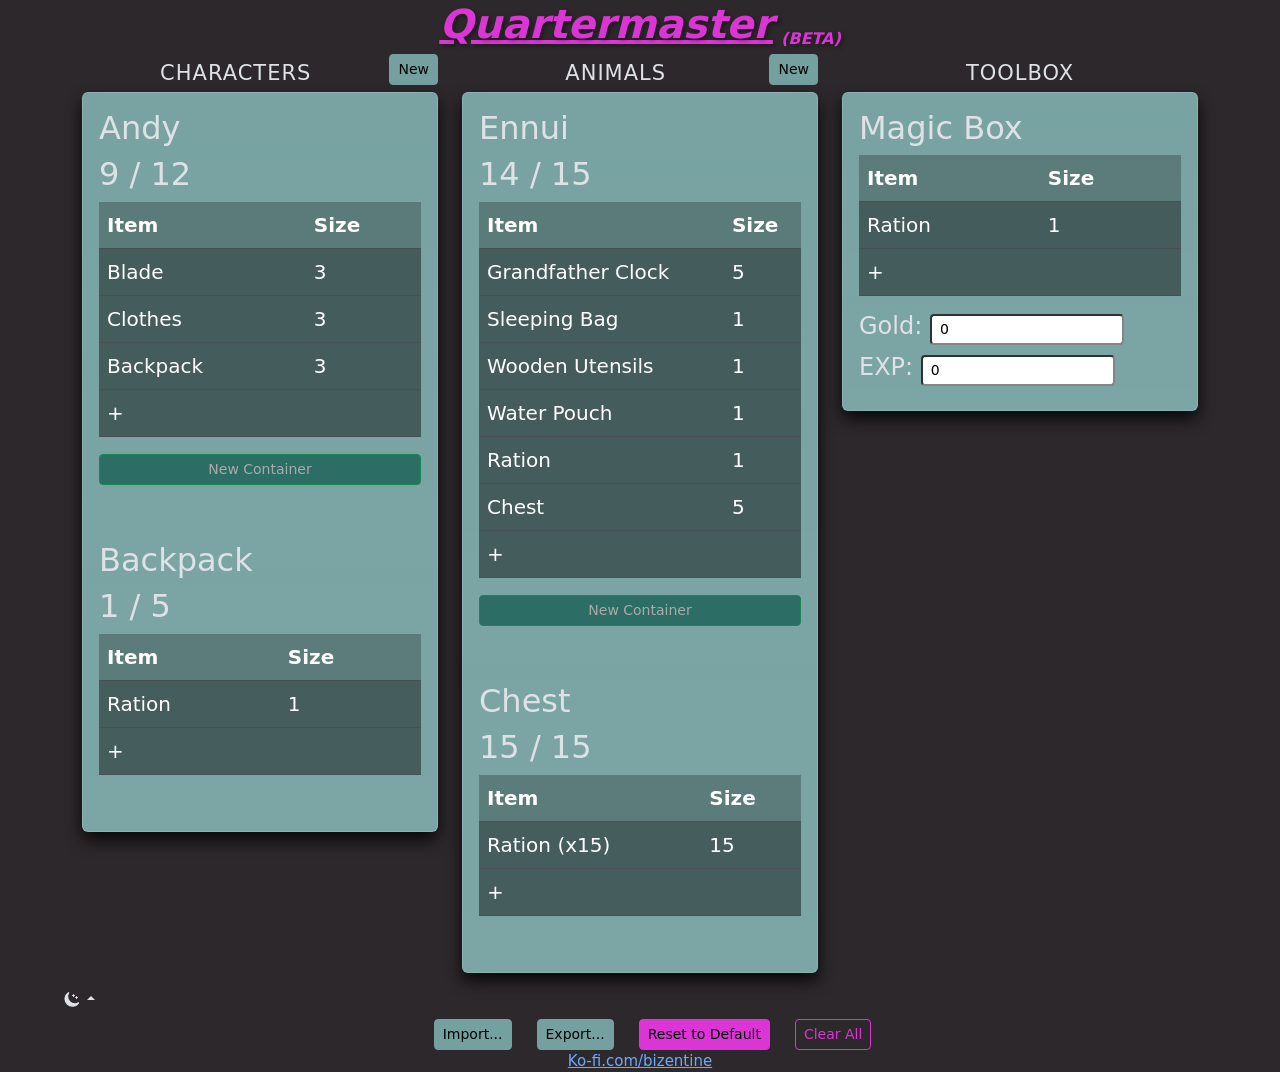
==== commit 1091daa6: "web push" ====
--- a/index.html
+++ b/index.html
@@ -1,14 +1,14 @@
 <!DOCTYPE html>
 <html lang="en" data-beasties-container>
 
-<head><base href="//">
+<head><base href="/">
   <meta charset="UTF-8">
   <meta name="viewport" content="width=device-width, initial-scale=1">
   <title>Quartermaster</title>
 
   <link href="https://cdn.jsdelivr.net/npm/bootstrap@5.3.0-alpha1/dist/css/bootstrap.min.css" rel="stylesheet">
 
-  <link rel="stylesheet" href="styles.css">
+
 
 <style>:root{--bs-blue:#0d6efd;--bs-indigo:#6610f2;--bs-purple:#6f42c1;--bs-pink:#d63384;--bs-red:#dc3545;--bs-orange:#fd7e14;--bs-yellow:#ffc107;--bs-green:#198754;--bs-teal:#20c997;--bs-cyan:#0dcaf0;--bs-black:#000;--bs-white:#fff;--bs-gray:#6c757d;--bs-gray-dark:#343a40;--bs-gray-100:#f8f9fa;--bs-gray-200:#e9ecef;--bs-gray-300:#dee2e6;--bs-gray-400:#ced4da;--bs-gray-500:#adb5bd;--bs-gray-600:#6c757d;--bs-gray-700:#495057;--bs-gray-800:#343a40;--bs-gray-900:#212529;--bs-primary:#0d6efd;--bs-secondary:#6c757d;--bs-success:#198754;--bs-info:#0dcaf0;--bs-warning:#ffc107;--bs-danger:#dc3545;--bs-light:#f8f9fa;--bs-dark:#212529;--bs-primary-rgb:13,110,253;--bs-secondary-rgb:108,117,125;--bs-success-rgb:25,135,84;--bs-info-rgb:13,202,240;--bs-warning-rgb:255,193,7;--bs-danger-rgb:220,53,69;--bs-light-rgb:248,249,250;--bs-dark-rgb:33,37,41;--bs-primary-text-emphasis:#052c65;--bs-secondary-text-emphasis:#2b2f32;--bs-success-text-emphasis:#0a3622;--bs-info-text-emphasis:#055160;--bs-warning-text-emphasis:#664d03;--bs-danger-text-emphasis:#58151c;--bs-light-text-emphasis:#495057;--bs-dark-text-emphasis:#495057;--bs-primary-bg-subtle:#cfe2ff;--bs-secondary-bg-subtle:#e2e3e5;--bs-success-bg-subtle:#d1e7dd;--bs-info-bg-subtle:#cff4fc;--bs-warning-bg-subtle:#fff3cd;--bs-danger-bg-subtle:#f8d7da;--bs-light-bg-subtle:#fcfcfd;--bs-dark-bg-subtle:#ced4da;--bs-primary-border-subtle:#9ec5fe;--bs-secondary-border-subtle:#c4c8cb;--bs-success-border-subtle:#a3cfbb;--bs-info-border-subtle:#9eeaf9;--bs-warning-border-subtle:#ffe69c;--bs-danger-border-subtle:#f1aeb5;--bs-light-border-subtle:#e9ecef;--bs-dark-border-subtle:#adb5bd;--bs-white-rgb:255,255,255;--bs-black-rgb:0,0,0;--bs-font-sans-serif:system-ui,-apple-system,"Segoe UI",Roboto,"Helvetica Neue","Noto Sans","Liberation Sans",Arial,sans-serif,"Apple Color Emoji","Segoe UI Emoji","Segoe UI Symbol","Noto Color Emoji";--bs-font-monospace:SFMono-Regular,Menlo,Monaco,Consolas,"Liberation Mono","Courier New",monospace;--bs-gradient:linear-gradient(180deg, rgba(255, 255, 255, .15), rgba(255, 255, 255, 0));--bs-body-font-family:var(--bs-font-sans-serif);--bs-body-font-size:1rem;--bs-body-font-weight:400;--bs-body-line-height:1.5;--bs-body-color:#212529;--bs-body-color-rgb:33,37,41;--bs-body-bg:#fff;--bs-body-bg-rgb:255,255,255;--bs-emphasis-color:#000;--bs-emphasis-color-rgb:0,0,0;--bs-secondary-color:rgba(33, 37, 41, .75);--bs-secondary-color-rgb:33,37,41;--bs-secondary-bg:#e9ecef;--bs-secondary-bg-rgb:233,236,239;--bs-tertiary-color:rgba(33, 37, 41, .5);--bs-tertiary-color-rgb:33,37,41;--bs-tertiary-bg:#f8f9fa;--bs-tertiary-bg-rgb:248,249,250;--bs-heading-color:inherit;--bs-link-color:#0d6efd;--bs-link-color-rgb:13,110,253;--bs-link-decoration:underline;--bs-link-hover-color:#0a58ca;--bs-link-hover-color-rgb:10,88,202;--bs-code-color:#d63384;--bs-highlight-color:#212529;--bs-highlight-bg:#fff3cd;--bs-border-width:1px;--bs-border-style:solid;--bs-border-color:#dee2e6;--bs-border-color-translucent:rgba(0, 0, 0, .175);--bs-border-radius:.375rem;--bs-border-radius-sm:.25rem;--bs-border-radius-lg:.5rem;--bs-border-radius-xl:1rem;--bs-border-radius-xxl:2rem;--bs-border-radius-2xl:var(--bs-border-radius-xxl);--bs-border-radius-pill:50rem;--bs-box-shadow:0 .5rem 1rem rgba(0, 0, 0, .15);--bs-box-shadow-sm:0 .125rem .25rem rgba(0, 0, 0, .075);--bs-box-shadow-lg:0 1rem 3rem rgba(0, 0, 0, .175);--bs-box-shadow-inset:inset 0 1px 2px rgba(0, 0, 0, .075);--bs-focus-ring-width:.25rem;--bs-focus-ring-opacity:.25;--bs-focus-ring-color:rgba(13, 110, 253, .25);--bs-form-valid-color:#198754;--bs-form-valid-border-color:#198754;--bs-form-invalid-color:#dc3545;--bs-form-invalid-border-color:#dc3545}*,:after,:before{box-sizing:border-box}@media (prefers-reduced-motion:no-preference){:root{scroll-behavior:smooth}}body{margin:0;font-family:var(--bs-body-font-family);font-size:var(--bs-body-font-size);font-weight:var(--bs-body-font-weight);line-height:var(--bs-body-line-height);color:var(--bs-body-color);text-align:var(--bs-body-text-align);background-color:var(--bs-body-bg);-webkit-text-size-adjust:100%;-webkit-tap-highlight-color:transparent}:root{--bs-breakpoint-xs:0;--bs-breakpoint-sm:576px;--bs-breakpoint-md:768px;--bs-breakpoint-lg:992px;--bs-breakpoint-xl:1200px;--bs-breakpoint-xxl:1400px}:root{--bs-secondary:#62f5f5;--bs-secondary-rgb:98,245,245;--bs-secondary-text-emphasis:#276262;--bs-secondary-bg-subtle:#E0FDFD;--bs-secondary-border-subtle:#C0FBFB;--bs-info:rgb(255,255,255);--bs-info-rgb:255,255,255;--bs-info-text-emphasis:#666666;--bs-info-bg-subtle:#FFFFFF;--bs-info-border-subtle:#FFFFFF;--bs-danger:#dc35d5;--bs-danger-rgb:220,53,213;--bs-danger-text-emphasis:#581555;--bs-danger-bg-subtle:#F8D7F7;--bs-danger-border-subtle:#F1AEEE;--bs-light:#dbebfc;--bs-light-rgb:219,235,252;--bs-light-text-emphasis:#585E65;--bs-light-bg-subtle:#F8FBFE;--bs-light-border-subtle:#F1F7FE;--bs-dark:#212529;--bs-dark-rgb:33,37,41;--bs-dark-text-emphasis:#0D0F10;--bs-dark-bg-subtle:#D3D3D4;--bs-dark-border-subtle:#A6A8A9;--bs-body-bg:#9aeead;--bs-body-bg-rgb:154,238,173}:root{--animate-duration:1s;--animate-delay:1s;--animate-repeat:1}@-webkit-keyframes bounce{0%,20%,53%,to{-webkit-animation-timing-function:cubic-bezier(.215,.61,.355,1);animation-timing-function:cubic-bezier(.215,.61,.355,1);-webkit-transform:translateZ(0);transform:translateZ(0)}40%,43%{-webkit-animation-timing-function:cubic-bezier(.755,.05,.855,.06);animation-timing-function:cubic-bezier(.755,.05,.855,.06);-webkit-transform:translate3d(0,-30px,0) scaleY(1.1);transform:translate3d(0,-30px,0) scaleY(1.1)}70%{-webkit-animation-timing-function:cubic-bezier(.755,.05,.855,.06);animation-timing-function:cubic-bezier(.755,.05,.855,.06);-webkit-transform:translate3d(0,-15px,0) scaleY(1.05);transform:translate3d(0,-15px,0) scaleY(1.05)}80%{-webkit-transition-timing-function:cubic-bezier(.215,.61,.355,1);transition-timing-function:cubic-bezier(.215,.61,.355,1);-webkit-transform:translateZ(0) scaleY(.95);transform:translateZ(0) scaleY(.95)}90%{-webkit-transform:translate3d(0,-4px,0) scaleY(1.02);transform:translate3d(0,-4px,0) scaleY(1.02)}}@-webkit-keyframes flash{0%,50%,to{opacity:1}25%,75%{opacity:0}}@-webkit-keyframes pulse{0%{-webkit-transform:scaleX(1);transform:scaleX(1)}50%{-webkit-transform:scale3d(1.05,1.05,1.05);transform:scale3d(1.05,1.05,1.05)}to{-webkit-transform:scaleX(1);transform:scaleX(1)}}@-webkit-keyframes rubberBand{0%{-webkit-transform:scaleX(1);transform:scaleX(1)}30%{-webkit-transform:scale3d(1.25,.75,1);transform:scale3d(1.25,.75,1)}40%{-webkit-transform:scale3d(.75,1.25,1);transform:scale3d(.75,1.25,1)}50%{-webkit-transform:scale3d(1.15,.85,1);transform:scale3d(1.15,.85,1)}65%{-webkit-transform:scale3d(.95,1.05,1);transform:scale3d(.95,1.05,1)}75%{-webkit-transform:scale3d(1.05,.95,1);transform:scale3d(1.05,.95,1)}to{-webkit-transform:scaleX(1);transform:scaleX(1)}}@-webkit-keyframes shakeX{0%,to{-webkit-transform:translateZ(0);transform:translateZ(0)}10%,30%,50%,70%,90%{-webkit-transform:translate3d(-10px,0,0);transform:translate3d(-10px,0,0)}20%,40%,60%,80%{-webkit-transform:translate3d(10px,0,0);transform:translate3d(10px,0,0)}}@-webkit-keyframes shakeY{0%,to{-webkit-transform:translateZ(0);transform:translateZ(0)}10%,30%,50%,70%,90%{-webkit-transform:translate3d(0,-10px,0);transform:translate3d(0,-10px,0)}20%,40%,60%,80%{-webkit-transform:translate3d(0,10px,0);transform:translate3d(0,10px,0)}}@-webkit-keyframes headShake{0%{-webkit-transform:translateX(0);transform:translate(0)}6.5%{-webkit-transform:translateX(-6px) rotateY(-9deg);transform:translate(-6px) rotateY(-9deg)}18.5%{-webkit-transform:translateX(5px) rotateY(7deg);transform:translate(5px) rotateY(7deg)}31.5%{-webkit-transform:translateX(-3px) rotateY(-5deg);transform:translate(-3px) rotateY(-5deg)}43.5%{-webkit-transform:translateX(2px) rotateY(3deg);transform:translate(2px) rotateY(3deg)}50%{-webkit-transform:translateX(0);transform:translate(0)}}@-webkit-keyframes swing{20%{-webkit-transform:rotate(15deg);transform:rotate(15deg)}40%{-webkit-transform:rotate(-10deg);transform:rotate(-10deg)}60%{-webkit-transform:rotate(5deg);transform:rotate(5deg)}80%{-webkit-transform:rotate(-5deg);transform:rotate(-5deg)}to{-webkit-transform:rotate(0deg);transform:rotate(0)}}@-webkit-keyframes tada{0%{-webkit-transform:scaleX(1);transform:scaleX(1)}10%,20%{-webkit-transform:scale3d(.9,.9,.9) rotate(-3deg);transform:scale3d(.9,.9,.9) rotate(-3deg)}30%,50%,70%,90%{-webkit-transform:scale3d(1.1,1.1,1.1) rotate(3deg);transform:scale3d(1.1,1.1,1.1) rotate(3deg)}40%,60%,80%{-webkit-transform:scale3d(1.1,1.1,1.1) rotate(-3deg);transform:scale3d(1.1,1.1,1.1) rotate(-3deg)}to{-webkit-transform:scaleX(1);transform:scaleX(1)}}@-webkit-keyframes wobble{0%{-webkit-transform:translateZ(0);transform:translateZ(0)}15%{-webkit-transform:translate3d(-25%,0,0) rotate(-5deg);transform:translate3d(-25%,0,0) rotate(-5deg)}30%{-webkit-transform:translate3d(20%,0,0) rotate(3deg);transform:translate3d(20%,0,0) rotate(3deg)}45%{-webkit-transform:translate3d(-15%,0,0) rotate(-3deg);transform:translate3d(-15%,0,0) rotate(-3deg)}60%{-webkit-transform:translate3d(10%,0,0) rotate(2deg);transform:translate3d(10%,0,0) rotate(2deg)}75%{-webkit-transform:translate3d(-5%,0,0) rotate(-1deg);transform:translate3d(-5%,0,0) rotate(-1deg)}to{-webkit-transform:translateZ(0);transform:translateZ(0)}}@-webkit-keyframes jello{0%,11.1%,to{-webkit-transform:translateZ(0);transform:translateZ(0)}22.2%{-webkit-transform:skewX(-12.5deg) skewY(-12.5deg);transform:skew(-12.5deg) skewY(-12.5deg)}33.3%{-webkit-transform:skewX(6.25deg) skewY(6.25deg);transform:skew(6.25deg) skewY(6.25deg)}44.4%{-webkit-transform:skewX(-3.125deg) skewY(-3.125deg);transform:skew(-3.125deg) skewY(-3.125deg)}55.5%{-webkit-transform:skewX(1.5625deg) skewY(1.5625deg);transform:skew(1.5625deg) skewY(1.5625deg)}66.6%{-webkit-transform:skewX(-.78125deg) skewY(-.78125deg);transform:skew(-.78125deg) skewY(-.78125deg)}77.7%{-webkit-transform:skewX(.390625deg) skewY(.390625deg);transform:skew(.390625deg) skewY(.390625deg)}88.8%{-webkit-transform:skewX(-.1953125deg) skewY(-.1953125deg);transform:skew(-.1953125deg) skewY(-.1953125deg)}}@-webkit-keyframes heartBeat{0%{-webkit-transform:scale(1);transform:scale(1)}14%{-webkit-transform:scale(1.3);transform:scale(1.3)}28%{-webkit-transform:scale(1);transform:scale(1)}42%{-webkit-transform:scale(1.3);transform:scale(1.3)}70%{-webkit-transform:scale(1);transform:scale(1)}}@-webkit-keyframes backInDown{0%{-webkit-transform:translateY(-1200px) scale(.7);transform:translateY(-1200px) scale(.7);opacity:.7}80%{-webkit-transform:translateY(0) scale(.7);transform:translateY(0) scale(.7);opacity:.7}to{-webkit-transform:scale(1);transform:scale(1);opacity:1}}@-webkit-keyframes backInLeft{0%{-webkit-transform:translateX(-2000px) scale(.7);transform:translate(-2000px) scale(.7);opacity:.7}80%{-webkit-transform:translateX(0) scale(.7);transform:translate(0) scale(.7);opacity:.7}to{-webkit-transform:scale(1);transform:scale(1);opacity:1}}@-webkit-keyframes backInRight{0%{-webkit-transform:translateX(2000px) scale(.7);transform:translate(2000px) scale(.7);opacity:.7}80%{-webkit-transform:translateX(0) scale(.7);transform:translate(0) scale(.7);opacity:.7}to{-webkit-transform:scale(1);transform:scale(1);opacity:1}}@-webkit-keyframes backInUp{0%{-webkit-transform:translateY(1200px) scale(.7);transform:translateY(1200px) scale(.7);opacity:.7}80%{-webkit-transform:translateY(0) scale(.7);transform:translateY(0) scale(.7);opacity:.7}to{-webkit-transform:scale(1);transform:scale(1);opacity:1}}@-webkit-keyframes backOutDown{0%{-webkit-transform:scale(1);transform:scale(1);opacity:1}20%{-webkit-transform:translateY(0) scale(.7);transform:translateY(0) scale(.7);opacity:.7}to{-webkit-transform:translateY(700px) scale(.7);transform:translateY(700px) scale(.7);opacity:.7}}@-webkit-keyframes backOutLeft{0%{-webkit-transform:scale(1);transform:scale(1);opacity:1}20%{-webkit-transform:translateX(0) scale(.7);transform:translate(0) scale(.7);opacity:.7}to{-webkit-transform:translateX(-2000px) scale(.7);transform:translate(-2000px) scale(.7);opacity:.7}}@-webkit-keyframes backOutRight{0%{-webkit-transform:scale(1);transform:scale(1);opacity:1}20%{-webkit-transform:translateX(0) scale(.7);transform:translate(0) scale(.7);opacity:.7}to{-webkit-transform:translateX(2000px) scale(.7);transform:translate(2000px) scale(.7);opacity:.7}}@-webkit-keyframes backOutUp{0%{-webkit-transform:scale(1);transform:scale(1);opacity:1}20%{-webkit-transform:translateY(0) scale(.7);transform:translateY(0) scale(.7);opacity:.7}to{-webkit-transform:translateY(-700px) scale(.7);transform:translateY(-700px) scale(.7);opacity:.7}}@-webkit-keyframes bounceIn{0%,20%,40%,60%,80%,to{-webkit-animation-timing-function:cubic-bezier(.215,.61,.355,1);animation-timing-function:cubic-bezier(.215,.61,.355,1)}0%{opacity:0;-webkit-transform:scale3d(.3,.3,.3);transform:scale3d(.3,.3,.3)}20%{-webkit-transform:scale3d(1.1,1.1,1.1);transform:scale3d(1.1,1.1,1.1)}40%{-webkit-transform:scale3d(.9,.9,.9);transform:scale3d(.9,.9,.9)}60%{opacity:1;-webkit-transform:scale3d(1.03,1.03,1.03);transform:scale3d(1.03,1.03,1.03)}80%{-webkit-transform:scale3d(.97,.97,.97);transform:scale3d(.97,.97,.97)}to{opacity:1;-webkit-transform:scaleX(1);transform:scaleX(1)}}@-webkit-keyframes bounceInDown{0%,60%,75%,90%,to{-webkit-animation-timing-function:cubic-bezier(.215,.61,.355,1);animation-timing-function:cubic-bezier(.215,.61,.355,1)}0%{opacity:0;-webkit-transform:translate3d(0,-3000px,0) scaleY(3);transform:translate3d(0,-3000px,0) scaleY(3)}60%{opacity:1;-webkit-transform:translate3d(0,25px,0) scaleY(.9);transform:translate3d(0,25px,0) scaleY(.9)}75%{-webkit-transform:translate3d(0,-10px,0) scaleY(.95);transform:translate3d(0,-10px,0) scaleY(.95)}90%{-webkit-transform:translate3d(0,5px,0) scaleY(.985);transform:translate3d(0,5px,0) scaleY(.985)}to{-webkit-transform:translateZ(0);transform:translateZ(0)}}@-webkit-keyframes bounceInLeft{0%,60%,75%,90%,to{-webkit-animation-timing-function:cubic-bezier(.215,.61,.355,1);animation-timing-function:cubic-bezier(.215,.61,.355,1)}0%{opacity:0;-webkit-transform:translate3d(-3000px,0,0) scaleX(3);transform:translate3d(-3000px,0,0) scaleX(3)}60%{opacity:1;-webkit-transform:translate3d(25px,0,0) scaleX(1);transform:translate3d(25px,0,0) scaleX(1)}75%{-webkit-transform:translate3d(-10px,0,0) scaleX(.98);transform:translate3d(-10px,0,0) scaleX(.98)}90%{-webkit-transform:translate3d(5px,0,0) scaleX(.995);transform:translate3d(5px,0,0) scaleX(.995)}to{-webkit-transform:translateZ(0);transform:translateZ(0)}}@-webkit-keyframes bounceInRight{0%,60%,75%,90%,to{-webkit-animation-timing-function:cubic-bezier(.215,.61,.355,1);animation-timing-function:cubic-bezier(.215,.61,.355,1)}0%{opacity:0;-webkit-transform:translate3d(3000px,0,0) scaleX(3);transform:translate3d(3000px,0,0) scaleX(3)}60%{opacity:1;-webkit-transform:translate3d(-25px,0,0) scaleX(1);transform:translate3d(-25px,0,0) scaleX(1)}75%{-webkit-transform:translate3d(10px,0,0) scaleX(.98);transform:translate3d(10px,0,0) scaleX(.98)}90%{-webkit-transform:translate3d(-5px,0,0) scaleX(.995);transform:translate3d(-5px,0,0) scaleX(.995)}to{-webkit-transform:translateZ(0);transform:translateZ(0)}}@-webkit-keyframes bounceInUp{0%,60%,75%,90%,to{-webkit-animation-timing-function:cubic-bezier(.215,.61,.355,1);animation-timing-function:cubic-bezier(.215,.61,.355,1)}0%{opacity:0;-webkit-transform:translate3d(0,3000px,0) scaleY(5);transform:translate3d(0,3000px,0) scaleY(5)}60%{opacity:1;-webkit-transform:translate3d(0,-20px,0) scaleY(.9);transform:translate3d(0,-20px,0) scaleY(.9)}75%{-webkit-transform:translate3d(0,10px,0) scaleY(.95);transform:translate3d(0,10px,0) scaleY(.95)}90%{-webkit-transform:translate3d(0,-5px,0) scaleY(.985);transform:translate3d(0,-5px,0) scaleY(.985)}to{-webkit-transform:translateZ(0);transform:translateZ(0)}}@-webkit-keyframes bounceOut{20%{-webkit-transform:scale3d(.9,.9,.9);transform:scale3d(.9,.9,.9)}50%,55%{opacity:1;-webkit-transform:scale3d(1.1,1.1,1.1);transform:scale3d(1.1,1.1,1.1)}to{opacity:0;-webkit-transform:scale3d(.3,.3,.3);transform:scale3d(.3,.3,.3)}}@-webkit-keyframes bounceOutDown{20%{-webkit-transform:translate3d(0,10px,0) scaleY(.985);transform:translate3d(0,10px,0) scaleY(.985)}40%,45%{opacity:1;-webkit-transform:translate3d(0,-20px,0) scaleY(.9);transform:translate3d(0,-20px,0) scaleY(.9)}to{opacity:0;-webkit-transform:translate3d(0,2000px,0) scaleY(3);transform:translate3d(0,2000px,0) scaleY(3)}}@-webkit-keyframes bounceOutLeft{20%{opacity:1;-webkit-transform:translate3d(20px,0,0) scaleX(.9);transform:translate3d(20px,0,0) scaleX(.9)}to{opacity:0;-webkit-transform:translate3d(-2000px,0,0) scaleX(2);transform:translate3d(-2000px,0,0) scaleX(2)}}@-webkit-keyframes bounceOutRight{20%{opacity:1;-webkit-transform:translate3d(-20px,0,0) scaleX(.9);transform:translate3d(-20px,0,0) scaleX(.9)}to{opacity:0;-webkit-transform:translate3d(2000px,0,0) scaleX(2);transform:translate3d(2000px,0,0) scaleX(2)}}@-webkit-keyframes bounceOutUp{20%{-webkit-transform:translate3d(0,-10px,0) scaleY(.985);transform:translate3d(0,-10px,0) scaleY(.985)}40%,45%{opacity:1;-webkit-transform:translate3d(0,20px,0) scaleY(.9);transform:translate3d(0,20px,0) scaleY(.9)}to{opacity:0;-webkit-transform:translate3d(0,-2000px,0) scaleY(3);transform:translate3d(0,-2000px,0) scaleY(3)}}@-webkit-keyframes fadeIn{0%{opacity:0}to{opacity:1}}@-webkit-keyframes fadeInDown{0%{opacity:0;-webkit-transform:translate3d(0,-100%,0);transform:translate3d(0,-100%,0)}to{opacity:1;-webkit-transform:translateZ(0);transform:translateZ(0)}}@-webkit-keyframes fadeInDownBig{0%{opacity:0;-webkit-transform:translate3d(0,-2000px,0);transform:translate3d(0,-2000px,0)}to{opacity:1;-webkit-transform:translateZ(0);transform:translateZ(0)}}@-webkit-keyframes fadeInLeft{0%{opacity:0;-webkit-transform:translate3d(-100%,0,0);transform:translate3d(-100%,0,0)}to{opacity:1;-webkit-transform:translateZ(0);transform:translateZ(0)}}@-webkit-keyframes fadeInLeftBig{0%{opacity:0;-webkit-transform:translate3d(-2000px,0,0);transform:translate3d(-2000px,0,0)}to{opacity:1;-webkit-transform:translateZ(0);transform:translateZ(0)}}@-webkit-keyframes fadeInRight{0%{opacity:0;-webkit-transform:translate3d(100%,0,0);transform:translate3d(100%,0,0)}to{opacity:1;-webkit-transform:translateZ(0);transform:translateZ(0)}}@-webkit-keyframes fadeInRightBig{0%{opacity:0;-webkit-transform:translate3d(2000px,0,0);transform:translate3d(2000px,0,0)}to{opacity:1;-webkit-transform:translateZ(0);transform:translateZ(0)}}@-webkit-keyframes fadeInUp{0%{opacity:0;-webkit-transform:translate3d(0,100%,0);transform:translate3d(0,100%,0)}to{opacity:1;-webkit-transform:translateZ(0);transform:translateZ(0)}}@-webkit-keyframes fadeInUpBig{0%{opacity:0;-webkit-transform:translate3d(0,2000px,0);transform:translate3d(0,2000px,0)}to{opacity:1;-webkit-transform:translateZ(0);transform:translateZ(0)}}@-webkit-keyframes fadeInTopLeft{0%{opacity:0;-webkit-transform:translate3d(-100%,-100%,0);transform:translate3d(-100%,-100%,0)}to{opacity:1;-webkit-transform:translateZ(0);transform:translateZ(0)}}@-webkit-keyframes fadeInTopRight{0%{opacity:0;-webkit-transform:translate3d(100%,-100%,0);transform:translate3d(100%,-100%,0)}to{opacity:1;-webkit-transform:translateZ(0);transform:translateZ(0)}}@-webkit-keyframes fadeInBottomLeft{0%{opacity:0;-webkit-transform:translate3d(-100%,100%,0);transform:translate3d(-100%,100%,0)}to{opacity:1;-webkit-transform:translateZ(0);transform:translateZ(0)}}@-webkit-keyframes fadeInBottomRight{0%{opacity:0;-webkit-transform:translate3d(100%,100%,0);transform:translate3d(100%,100%,0)}to{opacity:1;-webkit-transform:translateZ(0);transform:translateZ(0)}}@-webkit-keyframes fadeOut{0%{opacity:1}to{opacity:0}}@-webkit-keyframes fadeOutDown{0%{opacity:1}to{opacity:0;-webkit-transform:translate3d(0,100%,0);transform:translate3d(0,100%,0)}}@-webkit-keyframes fadeOutDownBig{0%{opacity:1}to{opacity:0;-webkit-transform:translate3d(0,2000px,0);transform:translate3d(0,2000px,0)}}@-webkit-keyframes fadeOutLeft{0%{opacity:1}to{opacity:0;-webkit-transform:translate3d(-100%,0,0);transform:translate3d(-100%,0,0)}}@-webkit-keyframes fadeOutLeftBig{0%{opacity:1}to{opacity:0;-webkit-transform:translate3d(-2000px,0,0);transform:translate3d(-2000px,0,0)}}@-webkit-keyframes fadeOutRight{0%{opacity:1}to{opacity:0;-webkit-transform:translate3d(100%,0,0);transform:translate3d(100%,0,0)}}@-webkit-keyframes fadeOutRightBig{0%{opacity:1}to{opacity:0;-webkit-transform:translate3d(2000px,0,0);transform:translate3d(2000px,0,0)}}@-webkit-keyframes fadeOutUp{0%{opacity:1}to{opacity:0;-webkit-transform:translate3d(0,-100%,0);transform:translate3d(0,-100%,0)}}@-webkit-keyframes fadeOutUpBig{0%{opacity:1}to{opacity:0;-webkit-transform:translate3d(0,-2000px,0);transform:translate3d(0,-2000px,0)}}@-webkit-keyframes fadeOutTopLeft{0%{opacity:1;-webkit-transform:translateZ(0);transform:translateZ(0)}to{opacity:0;-webkit-transform:translate3d(-100%,-100%,0);transform:translate3d(-100%,-100%,0)}}@-webkit-keyframes fadeOutTopRight{0%{opacity:1;-webkit-transform:translateZ(0);transform:translateZ(0)}to{opacity:0;-webkit-transform:translate3d(100%,-100%,0);transform:translate3d(100%,-100%,0)}}@-webkit-keyframes fadeOutBottomRight{0%{opacity:1;-webkit-transform:translateZ(0);transform:translateZ(0)}to{opacity:0;-webkit-transform:translate3d(100%,100%,0);transform:translate3d(100%,100%,0)}}@-webkit-keyframes fadeOutBottomLeft{0%{opacity:1;-webkit-transform:translateZ(0);transform:translateZ(0)}to{opacity:0;-webkit-transform:translate3d(-100%,100%,0);transform:translate3d(-100%,100%,0)}}@-webkit-keyframes flip{0%{-webkit-transform:perspective(400px) scaleX(1) translateZ(0) rotateY(-1turn);transform:perspective(400px) scaleX(1) translateZ(0) rotateY(-1turn);-webkit-animation-timing-function:ease-out;animation-timing-function:ease-out}40%{-webkit-transform:perspective(400px) scaleX(1) translateZ(150px) rotateY(-190deg);transform:perspective(400px) scaleX(1) translateZ(150px) rotateY(-190deg);-webkit-animation-timing-function:ease-out;animation-timing-function:ease-out}50%{-webkit-transform:perspective(400px) scaleX(1) translateZ(150px) rotateY(-170deg);transform:perspective(400px) scaleX(1) translateZ(150px) rotateY(-170deg);-webkit-animation-timing-function:ease-in;animation-timing-function:ease-in}80%{-webkit-transform:perspective(400px) scale3d(.95,.95,.95) translateZ(0) rotateY(0deg);transform:perspective(400px) scale3d(.95,.95,.95) translateZ(0) rotateY(0);-webkit-animation-timing-function:ease-in;animation-timing-function:ease-in}to{-webkit-transform:perspective(400px) scaleX(1) translateZ(0) rotateY(0deg);transform:perspective(400px) scaleX(1) translateZ(0) rotateY(0);-webkit-animation-timing-function:ease-in;animation-timing-function:ease-in}}@-webkit-keyframes flipInX{0%{-webkit-transform:perspective(400px) rotateX(90deg);transform:perspective(400px) rotateX(90deg);-webkit-animation-timing-function:ease-in;animation-timing-function:ease-in;opacity:0}40%{-webkit-transform:perspective(400px) rotateX(-20deg);transform:perspective(400px) rotateX(-20deg);-webkit-animation-timing-function:ease-in;animation-timing-function:ease-in}60%{-webkit-transform:perspective(400px) rotateX(10deg);transform:perspective(400px) rotateX(10deg);opacity:1}80%{-webkit-transform:perspective(400px) rotateX(-5deg);transform:perspective(400px) rotateX(-5deg)}to{-webkit-transform:perspective(400px);transform:perspective(400px)}}@-webkit-keyframes flipInY{0%{-webkit-transform:perspective(400px) rotateY(90deg);transform:perspective(400px) rotateY(90deg);-webkit-animation-timing-function:ease-in;animation-timing-function:ease-in;opacity:0}40%{-webkit-transform:perspective(400px) rotateY(-20deg);transform:perspective(400px) rotateY(-20deg);-webkit-animation-timing-function:ease-in;animation-timing-function:ease-in}60%{-webkit-transform:perspective(400px) rotateY(10deg);transform:perspective(400px) rotateY(10deg);opacity:1}80%{-webkit-transform:perspective(400px) rotateY(-5deg);transform:perspective(400px) rotateY(-5deg)}to{-webkit-transform:perspective(400px);transform:perspective(400px)}}@-webkit-keyframes flipOutX{0%{-webkit-transform:perspective(400px);transform:perspective(400px)}30%{-webkit-transform:perspective(400px) rotateX(-20deg);transform:perspective(400px) rotateX(-20deg);opacity:1}to{-webkit-transform:perspective(400px) rotateX(90deg);transform:perspective(400px) rotateX(90deg);opacity:0}}@-webkit-keyframes flipOutY{0%{-webkit-transform:perspective(400px);transform:perspective(400px)}30%{-webkit-transform:perspective(400px) rotateY(-15deg);transform:perspective(400px) rotateY(-15deg);opacity:1}to{-webkit-transform:perspective(400px) rotateY(90deg);transform:perspective(400px) rotateY(90deg);opacity:0}}@-webkit-keyframes lightSpeedInRight{0%{-webkit-transform:translate3d(100%,0,0) skewX(-30deg);transform:translate3d(100%,0,0) skew(-30deg);opacity:0}60%{-webkit-transform:skewX(20deg);transform:skew(20deg);opacity:1}80%{-webkit-transform:skewX(-5deg);transform:skew(-5deg)}to{-webkit-transform:translateZ(0);transform:translateZ(0)}}@-webkit-keyframes lightSpeedInLeft{0%{-webkit-transform:translate3d(-100%,0,0) skewX(30deg);transform:translate3d(-100%,0,0) skew(30deg);opacity:0}60%{-webkit-transform:skewX(-20deg);transform:skew(-20deg);opacity:1}80%{-webkit-transform:skewX(5deg);transform:skew(5deg)}to{-webkit-transform:translateZ(0);transform:translateZ(0)}}@-webkit-keyframes lightSpeedOutRight{0%{opacity:1}to{-webkit-transform:translate3d(100%,0,0) skewX(30deg);transform:translate3d(100%,0,0) skew(30deg);opacity:0}}@-webkit-keyframes lightSpeedOutLeft{0%{opacity:1}to{-webkit-transform:translate3d(-100%,0,0) skewX(-30deg);transform:translate3d(-100%,0,0) skew(-30deg);opacity:0}}@-webkit-keyframes rotateIn{0%{-webkit-transform:rotate(-200deg);transform:rotate(-200deg);opacity:0}to{-webkit-transform:translateZ(0);transform:translateZ(0);opacity:1}}@-webkit-keyframes rotateInDownLeft{0%{-webkit-transform:rotate(-45deg);transform:rotate(-45deg);opacity:0}to{-webkit-transform:translateZ(0);transform:translateZ(0);opacity:1}}@-webkit-keyframes rotateInDownRight{0%{-webkit-transform:rotate(45deg);transform:rotate(45deg);opacity:0}to{-webkit-transform:translateZ(0);transform:translateZ(0);opacity:1}}@-webkit-keyframes rotateInUpLeft{0%{-webkit-transform:rotate(45deg);transform:rotate(45deg);opacity:0}to{-webkit-transform:translateZ(0);transform:translateZ(0);opacity:1}}@-webkit-keyframes rotateInUpRight{0%{-webkit-transform:rotate(-90deg);transform:rotate(-90deg);opacity:0}to{-webkit-transform:translateZ(0);transform:translateZ(0);opacity:1}}@-webkit-keyframes rotateOut{0%{opacity:1}to{-webkit-transform:rotate(200deg);transform:rotate(200deg);opacity:0}}@-webkit-keyframes rotateOutDownLeft{0%{opacity:1}to{-webkit-transform:rotate(45deg);transform:rotate(45deg);opacity:0}}@-webkit-keyframes rotateOutDownRight{0%{opacity:1}to{-webkit-transform:rotate(-45deg);transform:rotate(-45deg);opacity:0}}@-webkit-keyframes rotateOutUpLeft{0%{opacity:1}to{-webkit-transform:rotate(-45deg);transform:rotate(-45deg);opacity:0}}@-webkit-keyframes rotateOutUpRight{0%{opacity:1}to{-webkit-transform:rotate(90deg);transform:rotate(90deg);opacity:0}}@-webkit-keyframes hinge{0%{-webkit-animation-timing-function:ease-in-out;animation-timing-function:ease-in-out}20%,60%{-webkit-transform:rotate(80deg);transform:rotate(80deg);-webkit-animation-timing-function:ease-in-out;animation-timing-function:ease-in-out}40%,80%{-webkit-transform:rotate(60deg);transform:rotate(60deg);-webkit-animation-timing-function:ease-in-out;animation-timing-function:ease-in-out;opacity:1}to{-webkit-transform:translate3d(0,700px,0);transform:translate3d(0,700px,0);opacity:0}}@-webkit-keyframes jackInTheBox{0%{opacity:0;-webkit-transform:scale(.1) rotate(30deg);transform:scale(.1) rotate(30deg);-webkit-transform-origin:center bottom;transform-origin:center bottom}50%{-webkit-transform:rotate(-10deg);transform:rotate(-10deg)}70%{-webkit-transform:rotate(3deg);transform:rotate(3deg)}to{opacity:1;-webkit-transform:scale(1);transform:scale(1)}}@-webkit-keyframes rollIn{0%{opacity:0;-webkit-transform:translate3d(-100%,0,0) rotate(-120deg);transform:translate3d(-100%,0,0) rotate(-120deg)}to{opacity:1;-webkit-transform:translateZ(0);transform:translateZ(0)}}@-webkit-keyframes rollOut{0%{opacity:1}to{opacity:0;-webkit-transform:translate3d(100%,0,0) rotate(120deg);transform:translate3d(100%,0,0) rotate(120deg)}}@-webkit-keyframes zoomIn{0%{opacity:0;-webkit-transform:scale3d(.3,.3,.3);transform:scale3d(.3,.3,.3)}50%{opacity:1}}@-webkit-keyframes zoomInDown{0%{opacity:0;-webkit-transform:scale3d(.1,.1,.1) translate3d(0,-1000px,0);transform:scale3d(.1,.1,.1) translate3d(0,-1000px,0);-webkit-animation-timing-function:cubic-bezier(.55,.055,.675,.19);animation-timing-function:cubic-bezier(.55,.055,.675,.19)}60%{opacity:1;-webkit-transform:scale3d(.475,.475,.475) translate3d(0,60px,0);transform:scale3d(.475,.475,.475) translate3d(0,60px,0);-webkit-animation-timing-function:cubic-bezier(.175,.885,.32,1);animation-timing-function:cubic-bezier(.175,.885,.32,1)}}@-webkit-keyframes zoomInLeft{0%{opacity:0;-webkit-transform:scale3d(.1,.1,.1) translate3d(-1000px,0,0);transform:scale3d(.1,.1,.1) translate3d(-1000px,0,0);-webkit-animation-timing-function:cubic-bezier(.55,.055,.675,.19);animation-timing-function:cubic-bezier(.55,.055,.675,.19)}60%{opacity:1;-webkit-transform:scale3d(.475,.475,.475) translate3d(10px,0,0);transform:scale3d(.475,.475,.475) translate3d(10px,0,0);-webkit-animation-timing-function:cubic-bezier(.175,.885,.32,1);animation-timing-function:cubic-bezier(.175,.885,.32,1)}}@-webkit-keyframes zoomInRight{0%{opacity:0;-webkit-transform:scale3d(.1,.1,.1) translate3d(1000px,0,0);transform:scale3d(.1,.1,.1) translate3d(1000px,0,0);-webkit-animation-timing-function:cubic-bezier(.55,.055,.675,.19);animation-timing-function:cubic-bezier(.55,.055,.675,.19)}60%{opacity:1;-webkit-transform:scale3d(.475,.475,.475) translate3d(-10px,0,0);transform:scale3d(.475,.475,.475) translate3d(-10px,0,0);-webkit-animation-timing-function:cubic-bezier(.175,.885,.32,1);animation-timing-function:cubic-bezier(.175,.885,.32,1)}}@-webkit-keyframes zoomInUp{0%{opacity:0;-webkit-transform:scale3d(.1,.1,.1) translate3d(0,1000px,0);transform:scale3d(.1,.1,.1) translate3d(0,1000px,0);-webkit-animation-timing-function:cubic-bezier(.55,.055,.675,.19);animation-timing-function:cubic-bezier(.55,.055,.675,.19)}60%{opacity:1;-webkit-transform:scale3d(.475,.475,.475) translate3d(0,-60px,0);transform:scale3d(.475,.475,.475) translate3d(0,-60px,0);-webkit-animation-timing-function:cubic-bezier(.175,.885,.32,1);animation-timing-function:cubic-bezier(.175,.885,.32,1)}}@-webkit-keyframes zoomOut{0%{opacity:1}50%{opacity:0;-webkit-transform:scale3d(.3,.3,.3);transform:scale3d(.3,.3,.3)}to{opacity:0}}@-webkit-keyframes zoomOutDown{40%{opacity:1;-webkit-transform:scale3d(.475,.475,.475) translate3d(0,-60px,0);transform:scale3d(.475,.475,.475) translate3d(0,-60px,0);-webkit-animation-timing-function:cubic-bezier(.55,.055,.675,.19);animation-timing-function:cubic-bezier(.55,.055,.675,.19)}to{opacity:0;-webkit-transform:scale3d(.1,.1,.1) translate3d(0,2000px,0);transform:scale3d(.1,.1,.1) translate3d(0,2000px,0);-webkit-animation-timing-function:cubic-bezier(.175,.885,.32,1);animation-timing-function:cubic-bezier(.175,.885,.32,1)}}@-webkit-keyframes zoomOutLeft{40%{opacity:1;-webkit-transform:scale3d(.475,.475,.475) translate3d(42px,0,0);transform:scale3d(.475,.475,.475) translate3d(42px,0,0)}to{opacity:0;-webkit-transform:scale(.1) translate3d(-2000px,0,0);transform:scale(.1) translate3d(-2000px,0,0)}}@-webkit-keyframes zoomOutRight{40%{opacity:1;-webkit-transform:scale3d(.475,.475,.475) translate3d(-42px,0,0);transform:scale3d(.475,.475,.475) translate3d(-42px,0,0)}to{opacity:0;-webkit-transform:scale(.1) translate3d(2000px,0,0);transform:scale(.1) translate3d(2000px,0,0)}}@-webkit-keyframes zoomOutUp{40%{opacity:1;-webkit-transform:scale3d(.475,.475,.475) translate3d(0,60px,0);transform:scale3d(.475,.475,.475) translate3d(0,60px,0);-webkit-animation-timing-function:cubic-bezier(.55,.055,.675,.19);animation-timing-function:cubic-bezier(.55,.055,.675,.19)}to{opacity:0;-webkit-transform:scale3d(.1,.1,.1) translate3d(0,-2000px,0);transform:scale3d(.1,.1,.1) translate3d(0,-2000px,0);-webkit-animation-timing-function:cubic-bezier(.175,.885,.32,1);animation-timing-function:cubic-bezier(.175,.885,.32,1)}}@-webkit-keyframes slideInDown{0%{-webkit-transform:translate3d(0,-100%,0);transform:translate3d(0,-100%,0);visibility:visible}to{-webkit-transform:translateZ(0);transform:translateZ(0)}}@-webkit-keyframes slideInLeft{0%{-webkit-transform:translate3d(-100%,0,0);transform:translate3d(-100%,0,0);visibility:visible}to{-webkit-transform:translateZ(0);transform:translateZ(0)}}@-webkit-keyframes slideInRight{0%{-webkit-transform:translate3d(100%,0,0);transform:translate3d(100%,0,0);visibility:visible}to{-webkit-transform:translateZ(0);transform:translateZ(0)}}@-webkit-keyframes slideInUp{0%{-webkit-transform:translate3d(0,100%,0);transform:translate3d(0,100%,0);visibility:visible}to{-webkit-transform:translateZ(0);transform:translateZ(0)}}@-webkit-keyframes slideOutDown{0%{-webkit-transform:translateZ(0);transform:translateZ(0)}to{visibility:hidden;-webkit-transform:translate3d(0,100%,0);transform:translate3d(0,100%,0)}}@-webkit-keyframes slideOutLeft{0%{-webkit-transform:translateZ(0);transform:translateZ(0)}to{visibility:hidden;-webkit-transform:translate3d(-100%,0,0);transform:translate3d(-100%,0,0)}}@-webkit-keyframes slideOutRight{0%{-webkit-transform:translateZ(0);transform:translateZ(0)}to{visibility:hidden;-webkit-transform:translate3d(100%,0,0);transform:translate3d(100%,0,0)}}@-webkit-keyframes slideOutUp{0%{-webkit-transform:translateZ(0);transform:translateZ(0)}to{visibility:hidden;-webkit-transform:translate3d(0,-100%,0);transform:translate3d(0,-100%,0)}}</style><link rel="stylesheet" href="styles-DS2W7XGI.css" media="print" onload="this.media='all'"><noscript><link rel="stylesheet" href="styles-DS2W7XGI.css"></noscript></head>
 
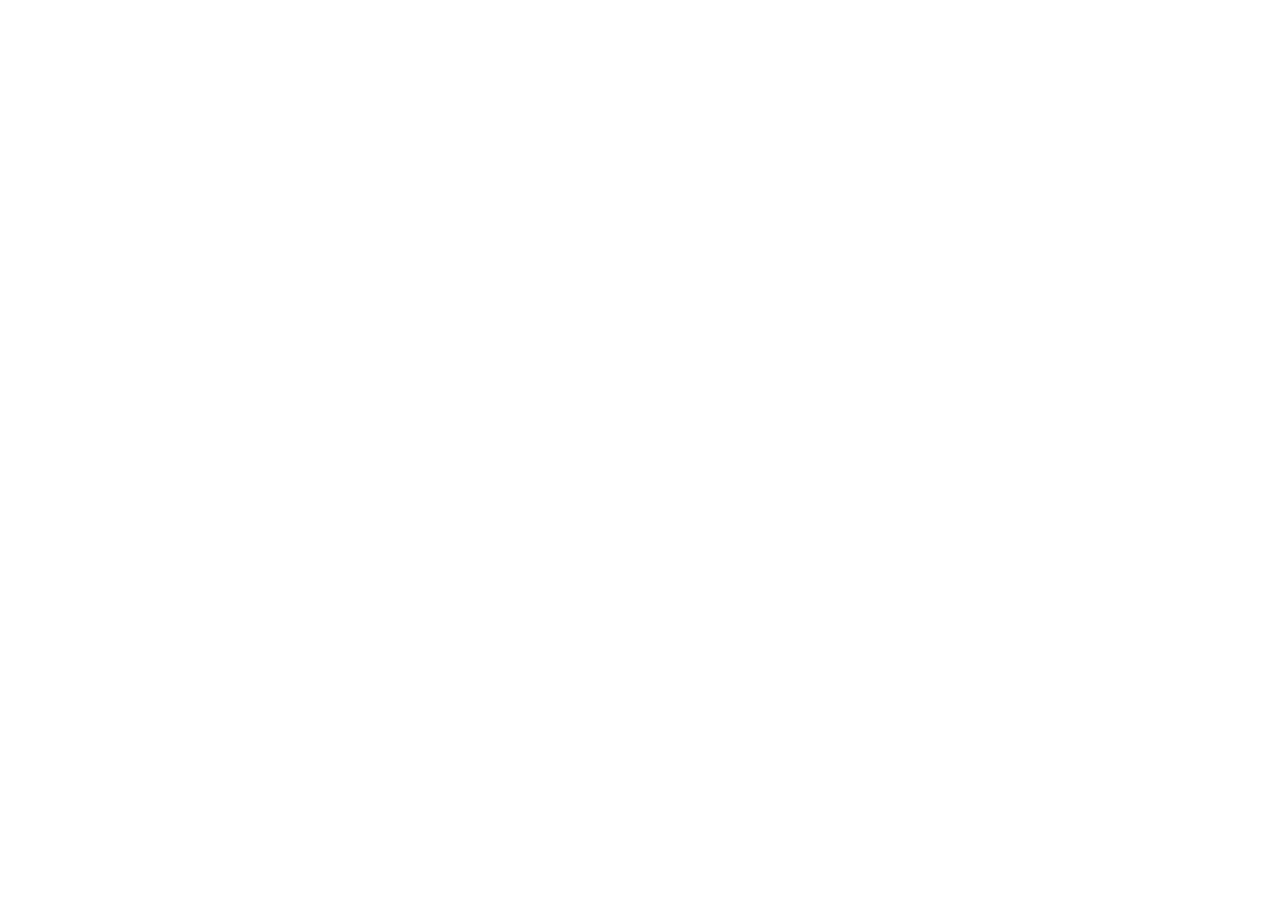
==== commit 762621e4: "click and drag tweaks" ====
--- a/index.html
+++ b/index.html
@@ -9,8 +9,7 @@
   <link href="https://cdn.jsdelivr.net/npm/bootstrap@5.3.0-alpha1/dist/css/bootstrap.min.css" rel="stylesheet">
 
 
-
-<style>:root{--bs-blue:#0d6efd;--bs-indigo:#6610f2;--bs-purple:#6f42c1;--bs-pink:#d63384;--bs-red:#dc3545;--bs-orange:#fd7e14;--bs-yellow:#ffc107;--bs-green:#198754;--bs-teal:#20c997;--bs-cyan:#0dcaf0;--bs-black:#000;--bs-white:#fff;--bs-gray:#6c757d;--bs-gray-dark:#343a40;--bs-gray-100:#f8f9fa;--bs-gray-200:#e9ecef;--bs-gray-300:#dee2e6;--bs-gray-400:#ced4da;--bs-gray-500:#adb5bd;--bs-gray-600:#6c757d;--bs-gray-700:#495057;--bs-gray-800:#343a40;--bs-gray-900:#212529;--bs-primary:#0d6efd;--bs-secondary:#6c757d;--bs-success:#198754;--bs-info:#0dcaf0;--bs-warning:#ffc107;--bs-danger:#dc3545;--bs-light:#f8f9fa;--bs-dark:#212529;--bs-primary-rgb:13,110,253;--bs-secondary-rgb:108,117,125;--bs-success-rgb:25,135,84;--bs-info-rgb:13,202,240;--bs-warning-rgb:255,193,7;--bs-danger-rgb:220,53,69;--bs-light-rgb:248,249,250;--bs-dark-rgb:33,37,41;--bs-primary-text-emphasis:#052c65;--bs-secondary-text-emphasis:#2b2f32;--bs-success-text-emphasis:#0a3622;--bs-info-text-emphasis:#055160;--bs-warning-text-emphasis:#664d03;--bs-danger-text-emphasis:#58151c;--bs-light-text-emphasis:#495057;--bs-dark-text-emphasis:#495057;--bs-primary-bg-subtle:#cfe2ff;--bs-secondary-bg-subtle:#e2e3e5;--bs-success-bg-subtle:#d1e7dd;--bs-info-bg-subtle:#cff4fc;--bs-warning-bg-subtle:#fff3cd;--bs-danger-bg-subtle:#f8d7da;--bs-light-bg-subtle:#fcfcfd;--bs-dark-bg-subtle:#ced4da;--bs-primary-border-subtle:#9ec5fe;--bs-secondary-border-subtle:#c4c8cb;--bs-success-border-subtle:#a3cfbb;--bs-info-border-subtle:#9eeaf9;--bs-warning-border-subtle:#ffe69c;--bs-danger-border-subtle:#f1aeb5;--bs-light-border-subtle:#e9ecef;--bs-dark-border-subtle:#adb5bd;--bs-white-rgb:255,255,255;--bs-black-rgb:0,0,0;--bs-font-sans-serif:system-ui,-apple-system,"Segoe UI",Roboto,"Helvetica Neue","Noto Sans","Liberation Sans",Arial,sans-serif,"Apple Color Emoji","Segoe UI Emoji","Segoe UI Symbol","Noto Color Emoji";--bs-font-monospace:SFMono-Regular,Menlo,Monaco,Consolas,"Liberation Mono","Courier New",monospace;--bs-gradient:linear-gradient(180deg, rgba(255, 255, 255, .15), rgba(255, 255, 255, 0));--bs-body-font-family:var(--bs-font-sans-serif);--bs-body-font-size:1rem;--bs-body-font-weight:400;--bs-body-line-height:1.5;--bs-body-color:#212529;--bs-body-color-rgb:33,37,41;--bs-body-bg:#fff;--bs-body-bg-rgb:255,255,255;--bs-emphasis-color:#000;--bs-emphasis-color-rgb:0,0,0;--bs-secondary-color:rgba(33, 37, 41, .75);--bs-secondary-color-rgb:33,37,41;--bs-secondary-bg:#e9ecef;--bs-secondary-bg-rgb:233,236,239;--bs-tertiary-color:rgba(33, 37, 41, .5);--bs-tertiary-color-rgb:33,37,41;--bs-tertiary-bg:#f8f9fa;--bs-tertiary-bg-rgb:248,249,250;--bs-heading-color:inherit;--bs-link-color:#0d6efd;--bs-link-color-rgb:13,110,253;--bs-link-decoration:underline;--bs-link-hover-color:#0a58ca;--bs-link-hover-color-rgb:10,88,202;--bs-code-color:#d63384;--bs-highlight-color:#212529;--bs-highlight-bg:#fff3cd;--bs-border-width:1px;--bs-border-style:solid;--bs-border-color:#dee2e6;--bs-border-color-translucent:rgba(0, 0, 0, .175);--bs-border-radius:.375rem;--bs-border-radius-sm:.25rem;--bs-border-radius-lg:.5rem;--bs-border-radius-xl:1rem;--bs-border-radius-xxl:2rem;--bs-border-radius-2xl:var(--bs-border-radius-xxl);--bs-border-radius-pill:50rem;--bs-box-shadow:0 .5rem 1rem rgba(0, 0, 0, .15);--bs-box-shadow-sm:0 .125rem .25rem rgba(0, 0, 0, .075);--bs-box-shadow-lg:0 1rem 3rem rgba(0, 0, 0, .175);--bs-box-shadow-inset:inset 0 1px 2px rgba(0, 0, 0, .075);--bs-focus-ring-width:.25rem;--bs-focus-ring-opacity:.25;--bs-focus-ring-color:rgba(13, 110, 253, .25);--bs-form-valid-color:#198754;--bs-form-valid-border-color:#198754;--bs-form-invalid-color:#dc3545;--bs-form-invalid-border-color:#dc3545}*,:after,:before{box-sizing:border-box}@media (prefers-reduced-motion:no-preference){:root{scroll-behavior:smooth}}body{margin:0;font-family:var(--bs-body-font-family);font-size:var(--bs-body-font-size);font-weight:var(--bs-body-font-weight);line-height:var(--bs-body-line-height);color:var(--bs-body-color);text-align:var(--bs-body-text-align);background-color:var(--bs-body-bg);-webkit-text-size-adjust:100%;-webkit-tap-highlight-color:transparent}:root{--bs-breakpoint-xs:0;--bs-breakpoint-sm:576px;--bs-breakpoint-md:768px;--bs-breakpoint-lg:992px;--bs-breakpoint-xl:1200px;--bs-breakpoint-xxl:1400px}:root{--bs-secondary:#62f5f5;--bs-secondary-rgb:98,245,245;--bs-secondary-text-emphasis:#276262;--bs-secondary-bg-subtle:#E0FDFD;--bs-secondary-border-subtle:#C0FBFB;--bs-info:rgb(255,255,255);--bs-info-rgb:255,255,255;--bs-info-text-emphasis:#666666;--bs-info-bg-subtle:#FFFFFF;--bs-info-border-subtle:#FFFFFF;--bs-danger:#dc35d5;--bs-danger-rgb:220,53,213;--bs-danger-text-emphasis:#581555;--bs-danger-bg-subtle:#F8D7F7;--bs-danger-border-subtle:#F1AEEE;--bs-light:#dbebfc;--bs-light-rgb:219,235,252;--bs-light-text-emphasis:#585E65;--bs-light-bg-subtle:#F8FBFE;--bs-light-border-subtle:#F1F7FE;--bs-dark:#212529;--bs-dark-rgb:33,37,41;--bs-dark-text-emphasis:#0D0F10;--bs-dark-bg-subtle:#D3D3D4;--bs-dark-border-subtle:#A6A8A9;--bs-body-bg:#9aeead;--bs-body-bg-rgb:154,238,173}:root{--animate-duration:1s;--animate-delay:1s;--animate-repeat:1}@-webkit-keyframes bounce{0%,20%,53%,to{-webkit-animation-timing-function:cubic-bezier(.215,.61,.355,1);animation-timing-function:cubic-bezier(.215,.61,.355,1);-webkit-transform:translateZ(0);transform:translateZ(0)}40%,43%{-webkit-animation-timing-function:cubic-bezier(.755,.05,.855,.06);animation-timing-function:cubic-bezier(.755,.05,.855,.06);-webkit-transform:translate3d(0,-30px,0) scaleY(1.1);transform:translate3d(0,-30px,0) scaleY(1.1)}70%{-webkit-animation-timing-function:cubic-bezier(.755,.05,.855,.06);animation-timing-function:cubic-bezier(.755,.05,.855,.06);-webkit-transform:translate3d(0,-15px,0) scaleY(1.05);transform:translate3d(0,-15px,0) scaleY(1.05)}80%{-webkit-transition-timing-function:cubic-bezier(.215,.61,.355,1);transition-timing-function:cubic-bezier(.215,.61,.355,1);-webkit-transform:translateZ(0) scaleY(.95);transform:translateZ(0) scaleY(.95)}90%{-webkit-transform:translate3d(0,-4px,0) scaleY(1.02);transform:translate3d(0,-4px,0) scaleY(1.02)}}@-webkit-keyframes flash{0%,50%,to{opacity:1}25%,75%{opacity:0}}@-webkit-keyframes pulse{0%{-webkit-transform:scaleX(1);transform:scaleX(1)}50%{-webkit-transform:scale3d(1.05,1.05,1.05);transform:scale3d(1.05,1.05,1.05)}to{-webkit-transform:scaleX(1);transform:scaleX(1)}}@-webkit-keyframes rubberBand{0%{-webkit-transform:scaleX(1);transform:scaleX(1)}30%{-webkit-transform:scale3d(1.25,.75,1);transform:scale3d(1.25,.75,1)}40%{-webkit-transform:scale3d(.75,1.25,1);transform:scale3d(.75,1.25,1)}50%{-webkit-transform:scale3d(1.15,.85,1);transform:scale3d(1.15,.85,1)}65%{-webkit-transform:scale3d(.95,1.05,1);transform:scale3d(.95,1.05,1)}75%{-webkit-transform:scale3d(1.05,.95,1);transform:scale3d(1.05,.95,1)}to{-webkit-transform:scaleX(1);transform:scaleX(1)}}@-webkit-keyframes shakeX{0%,to{-webkit-transform:translateZ(0);transform:translateZ(0)}10%,30%,50%,70%,90%{-webkit-transform:translate3d(-10px,0,0);transform:translate3d(-10px,0,0)}20%,40%,60%,80%{-webkit-transform:translate3d(10px,0,0);transform:translate3d(10px,0,0)}}@-webkit-keyframes shakeY{0%,to{-webkit-transform:translateZ(0);transform:translateZ(0)}10%,30%,50%,70%,90%{-webkit-transform:translate3d(0,-10px,0);transform:translate3d(0,-10px,0)}20%,40%,60%,80%{-webkit-transform:translate3d(0,10px,0);transform:translate3d(0,10px,0)}}@-webkit-keyframes headShake{0%{-webkit-transform:translateX(0);transform:translate(0)}6.5%{-webkit-transform:translateX(-6px) rotateY(-9deg);transform:translate(-6px) rotateY(-9deg)}18.5%{-webkit-transform:translateX(5px) rotateY(7deg);transform:translate(5px) rotateY(7deg)}31.5%{-webkit-transform:translateX(-3px) rotateY(-5deg);transform:translate(-3px) rotateY(-5deg)}43.5%{-webkit-transform:translateX(2px) rotateY(3deg);transform:translate(2px) rotateY(3deg)}50%{-webkit-transform:translateX(0);transform:translate(0)}}@-webkit-keyframes swing{20%{-webkit-transform:rotate(15deg);transform:rotate(15deg)}40%{-webkit-transform:rotate(-10deg);transform:rotate(-10deg)}60%{-webkit-transform:rotate(5deg);transform:rotate(5deg)}80%{-webkit-transform:rotate(-5deg);transform:rotate(-5deg)}to{-webkit-transform:rotate(0deg);transform:rotate(0)}}@-webkit-keyframes tada{0%{-webkit-transform:scaleX(1);transform:scaleX(1)}10%,20%{-webkit-transform:scale3d(.9,.9,.9) rotate(-3deg);transform:scale3d(.9,.9,.9) rotate(-3deg)}30%,50%,70%,90%{-webkit-transform:scale3d(1.1,1.1,1.1) rotate(3deg);transform:scale3d(1.1,1.1,1.1) rotate(3deg)}40%,60%,80%{-webkit-transform:scale3d(1.1,1.1,1.1) rotate(-3deg);transform:scale3d(1.1,1.1,1.1) rotate(-3deg)}to{-webkit-transform:scaleX(1);transform:scaleX(1)}}@-webkit-keyframes wobble{0%{-webkit-transform:translateZ(0);transform:translateZ(0)}15%{-webkit-transform:translate3d(-25%,0,0) rotate(-5deg);transform:translate3d(-25%,0,0) rotate(-5deg)}30%{-webkit-transform:translate3d(20%,0,0) rotate(3deg);transform:translate3d(20%,0,0) rotate(3deg)}45%{-webkit-transform:translate3d(-15%,0,0) rotate(-3deg);transform:translate3d(-15%,0,0) rotate(-3deg)}60%{-webkit-transform:translate3d(10%,0,0) rotate(2deg);transform:translate3d(10%,0,0) rotate(2deg)}75%{-webkit-transform:translate3d(-5%,0,0) rotate(-1deg);transform:translate3d(-5%,0,0) rotate(-1deg)}to{-webkit-transform:translateZ(0);transform:translateZ(0)}}@-webkit-keyframes jello{0%,11.1%,to{-webkit-transform:translateZ(0);transform:translateZ(0)}22.2%{-webkit-transform:skewX(-12.5deg) skewY(-12.5deg);transform:skew(-12.5deg) skewY(-12.5deg)}33.3%{-webkit-transform:skewX(6.25deg) skewY(6.25deg);transform:skew(6.25deg) skewY(6.25deg)}44.4%{-webkit-transform:skewX(-3.125deg) skewY(-3.125deg);transform:skew(-3.125deg) skewY(-3.125deg)}55.5%{-webkit-transform:skewX(1.5625deg) skewY(1.5625deg);transform:skew(1.5625deg) skewY(1.5625deg)}66.6%{-webkit-transform:skewX(-.78125deg) skewY(-.78125deg);transform:skew(-.78125deg) skewY(-.78125deg)}77.7%{-webkit-transform:skewX(.390625deg) skewY(.390625deg);transform:skew(.390625deg) skewY(.390625deg)}88.8%{-webkit-transform:skewX(-.1953125deg) skewY(-.1953125deg);transform:skew(-.1953125deg) skewY(-.1953125deg)}}@-webkit-keyframes heartBeat{0%{-webkit-transform:scale(1);transform:scale(1)}14%{-webkit-transform:scale(1.3);transform:scale(1.3)}28%{-webkit-transform:scale(1);transform:scale(1)}42%{-webkit-transform:scale(1.3);transform:scale(1.3)}70%{-webkit-transform:scale(1);transform:scale(1)}}@-webkit-keyframes backInDown{0%{-webkit-transform:translateY(-1200px) scale(.7);transform:translateY(-1200px) scale(.7);opacity:.7}80%{-webkit-transform:translateY(0) scale(.7);transform:translateY(0) scale(.7);opacity:.7}to{-webkit-transform:scale(1);transform:scale(1);opacity:1}}@-webkit-keyframes backInLeft{0%{-webkit-transform:translateX(-2000px) scale(.7);transform:translate(-2000px) scale(.7);opacity:.7}80%{-webkit-transform:translateX(0) scale(.7);transform:translate(0) scale(.7);opacity:.7}to{-webkit-transform:scale(1);transform:scale(1);opacity:1}}@-webkit-keyframes backInRight{0%{-webkit-transform:translateX(2000px) scale(.7);transform:translate(2000px) scale(.7);opacity:.7}80%{-webkit-transform:translateX(0) scale(.7);transform:translate(0) scale(.7);opacity:.7}to{-webkit-transform:scale(1);transform:scale(1);opacity:1}}@-webkit-keyframes backInUp{0%{-webkit-transform:translateY(1200px) scale(.7);transform:translateY(1200px) scale(.7);opacity:.7}80%{-webkit-transform:translateY(0) scale(.7);transform:translateY(0) scale(.7);opacity:.7}to{-webkit-transform:scale(1);transform:scale(1);opacity:1}}@-webkit-keyframes backOutDown{0%{-webkit-transform:scale(1);transform:scale(1);opacity:1}20%{-webkit-transform:translateY(0) scale(.7);transform:translateY(0) scale(.7);opacity:.7}to{-webkit-transform:translateY(700px) scale(.7);transform:translateY(700px) scale(.7);opacity:.7}}@-webkit-keyframes backOutLeft{0%{-webkit-transform:scale(1);transform:scale(1);opacity:1}20%{-webkit-transform:translateX(0) scale(.7);transform:translate(0) scale(.7);opacity:.7}to{-webkit-transform:translateX(-2000px) scale(.7);transform:translate(-2000px) scale(.7);opacity:.7}}@-webkit-keyframes backOutRight{0%{-webkit-transform:scale(1);transform:scale(1);opacity:1}20%{-webkit-transform:translateX(0) scale(.7);transform:translate(0) scale(.7);opacity:.7}to{-webkit-transform:translateX(2000px) scale(.7);transform:translate(2000px) scale(.7);opacity:.7}}@-webkit-keyframes backOutUp{0%{-webkit-transform:scale(1);transform:scale(1);opacity:1}20%{-webkit-transform:translateY(0) scale(.7);transform:translateY(0) scale(.7);opacity:.7}to{-webkit-transform:translateY(-700px) scale(.7);transform:translateY(-700px) scale(.7);opacity:.7}}@-webkit-keyframes bounceIn{0%,20%,40%,60%,80%,to{-webkit-animation-timing-function:cubic-bezier(.215,.61,.355,1);animation-timing-function:cubic-bezier(.215,.61,.355,1)}0%{opacity:0;-webkit-transform:scale3d(.3,.3,.3);transform:scale3d(.3,.3,.3)}20%{-webkit-transform:scale3d(1.1,1.1,1.1);transform:scale3d(1.1,1.1,1.1)}40%{-webkit-transform:scale3d(.9,.9,.9);transform:scale3d(.9,.9,.9)}60%{opacity:1;-webkit-transform:scale3d(1.03,1.03,1.03);transform:scale3d(1.03,1.03,1.03)}80%{-webkit-transform:scale3d(.97,.97,.97);transform:scale3d(.97,.97,.97)}to{opacity:1;-webkit-transform:scaleX(1);transform:scaleX(1)}}@-webkit-keyframes bounceInDown{0%,60%,75%,90%,to{-webkit-animation-timing-function:cubic-bezier(.215,.61,.355,1);animation-timing-function:cubic-bezier(.215,.61,.355,1)}0%{opacity:0;-webkit-transform:translate3d(0,-3000px,0) scaleY(3);transform:translate3d(0,-3000px,0) scaleY(3)}60%{opacity:1;-webkit-transform:translate3d(0,25px,0) scaleY(.9);transform:translate3d(0,25px,0) scaleY(.9)}75%{-webkit-transform:translate3d(0,-10px,0) scaleY(.95);transform:translate3d(0,-10px,0) scaleY(.95)}90%{-webkit-transform:translate3d(0,5px,0) scaleY(.985);transform:translate3d(0,5px,0) scaleY(.985)}to{-webkit-transform:translateZ(0);transform:translateZ(0)}}@-webkit-keyframes bounceInLeft{0%,60%,75%,90%,to{-webkit-animation-timing-function:cubic-bezier(.215,.61,.355,1);animation-timing-function:cubic-bezier(.215,.61,.355,1)}0%{opacity:0;-webkit-transform:translate3d(-3000px,0,0) scaleX(3);transform:translate3d(-3000px,0,0) scaleX(3)}60%{opacity:1;-webkit-transform:translate3d(25px,0,0) scaleX(1);transform:translate3d(25px,0,0) scaleX(1)}75%{-webkit-transform:translate3d(-10px,0,0) scaleX(.98);transform:translate3d(-10px,0,0) scaleX(.98)}90%{-webkit-transform:translate3d(5px,0,0) scaleX(.995);transform:translate3d(5px,0,0) scaleX(.995)}to{-webkit-transform:translateZ(0);transform:translateZ(0)}}@-webkit-keyframes bounceInRight{0%,60%,75%,90%,to{-webkit-animation-timing-function:cubic-bezier(.215,.61,.355,1);animation-timing-function:cubic-bezier(.215,.61,.355,1)}0%{opacity:0;-webkit-transform:translate3d(3000px,0,0) scaleX(3);transform:translate3d(3000px,0,0) scaleX(3)}60%{opacity:1;-webkit-transform:translate3d(-25px,0,0) scaleX(1);transform:translate3d(-25px,0,0) scaleX(1)}75%{-webkit-transform:translate3d(10px,0,0) scaleX(.98);transform:translate3d(10px,0,0) scaleX(.98)}90%{-webkit-transform:translate3d(-5px,0,0) scaleX(.995);transform:translate3d(-5px,0,0) scaleX(.995)}to{-webkit-transform:translateZ(0);transform:translateZ(0)}}@-webkit-keyframes bounceInUp{0%,60%,75%,90%,to{-webkit-animation-timing-function:cubic-bezier(.215,.61,.355,1);animation-timing-function:cubic-bezier(.215,.61,.355,1)}0%{opacity:0;-webkit-transform:translate3d(0,3000px,0) scaleY(5);transform:translate3d(0,3000px,0) scaleY(5)}60%{opacity:1;-webkit-transform:translate3d(0,-20px,0) scaleY(.9);transform:translate3d(0,-20px,0) scaleY(.9)}75%{-webkit-transform:translate3d(0,10px,0) scaleY(.95);transform:translate3d(0,10px,0) scaleY(.95)}90%{-webkit-transform:translate3d(0,-5px,0) scaleY(.985);transform:translate3d(0,-5px,0) scaleY(.985)}to{-webkit-transform:translateZ(0);transform:translateZ(0)}}@-webkit-keyframes bounceOut{20%{-webkit-transform:scale3d(.9,.9,.9);transform:scale3d(.9,.9,.9)}50%,55%{opacity:1;-webkit-transform:scale3d(1.1,1.1,1.1);transform:scale3d(1.1,1.1,1.1)}to{opacity:0;-webkit-transform:scale3d(.3,.3,.3);transform:scale3d(.3,.3,.3)}}@-webkit-keyframes bounceOutDown{20%{-webkit-transform:translate3d(0,10px,0) scaleY(.985);transform:translate3d(0,10px,0) scaleY(.985)}40%,45%{opacity:1;-webkit-transform:translate3d(0,-20px,0) scaleY(.9);transform:translate3d(0,-20px,0) scaleY(.9)}to{opacity:0;-webkit-transform:translate3d(0,2000px,0) scaleY(3);transform:translate3d(0,2000px,0) scaleY(3)}}@-webkit-keyframes bounceOutLeft{20%{opacity:1;-webkit-transform:translate3d(20px,0,0) scaleX(.9);transform:translate3d(20px,0,0) scaleX(.9)}to{opacity:0;-webkit-transform:translate3d(-2000px,0,0) scaleX(2);transform:translate3d(-2000px,0,0) scaleX(2)}}@-webkit-keyframes bounceOutRight{20%{opacity:1;-webkit-transform:translate3d(-20px,0,0) scaleX(.9);transform:translate3d(-20px,0,0) scaleX(.9)}to{opacity:0;-webkit-transform:translate3d(2000px,0,0) scaleX(2);transform:translate3d(2000px,0,0) scaleX(2)}}@-webkit-keyframes bounceOutUp{20%{-webkit-transform:translate3d(0,-10px,0) scaleY(.985);transform:translate3d(0,-10px,0) scaleY(.985)}40%,45%{opacity:1;-webkit-transform:translate3d(0,20px,0) scaleY(.9);transform:translate3d(0,20px,0) scaleY(.9)}to{opacity:0;-webkit-transform:translate3d(0,-2000px,0) scaleY(3);transform:translate3d(0,-2000px,0) scaleY(3)}}@-webkit-keyframes fadeIn{0%{opacity:0}to{opacity:1}}@-webkit-keyframes fadeInDown{0%{opacity:0;-webkit-transform:translate3d(0,-100%,0);transform:translate3d(0,-100%,0)}to{opacity:1;-webkit-transform:translateZ(0);transform:translateZ(0)}}@-webkit-keyframes fadeInDownBig{0%{opacity:0;-webkit-transform:translate3d(0,-2000px,0);transform:translate3d(0,-2000px,0)}to{opacity:1;-webkit-transform:translateZ(0);transform:translateZ(0)}}@-webkit-keyframes fadeInLeft{0%{opacity:0;-webkit-transform:translate3d(-100%,0,0);transform:translate3d(-100%,0,0)}to{opacity:1;-webkit-transform:translateZ(0);transform:translateZ(0)}}@-webkit-keyframes fadeInLeftBig{0%{opacity:0;-webkit-transform:translate3d(-2000px,0,0);transform:translate3d(-2000px,0,0)}to{opacity:1;-webkit-transform:translateZ(0);transform:translateZ(0)}}@-webkit-keyframes fadeInRight{0%{opacity:0;-webkit-transform:translate3d(100%,0,0);transform:translate3d(100%,0,0)}to{opacity:1;-webkit-transform:translateZ(0);transform:translateZ(0)}}@-webkit-keyframes fadeInRightBig{0%{opacity:0;-webkit-transform:translate3d(2000px,0,0);transform:translate3d(2000px,0,0)}to{opacity:1;-webkit-transform:translateZ(0);transform:translateZ(0)}}@-webkit-keyframes fadeInUp{0%{opacity:0;-webkit-transform:translate3d(0,100%,0);transform:translate3d(0,100%,0)}to{opacity:1;-webkit-transform:translateZ(0);transform:translateZ(0)}}@-webkit-keyframes fadeInUpBig{0%{opacity:0;-webkit-transform:translate3d(0,2000px,0);transform:translate3d(0,2000px,0)}to{opacity:1;-webkit-transform:translateZ(0);transform:translateZ(0)}}@-webkit-keyframes fadeInTopLeft{0%{opacity:0;-webkit-transform:translate3d(-100%,-100%,0);transform:translate3d(-100%,-100%,0)}to{opacity:1;-webkit-transform:translateZ(0);transform:translateZ(0)}}@-webkit-keyframes fadeInTopRight{0%{opacity:0;-webkit-transform:translate3d(100%,-100%,0);transform:translate3d(100%,-100%,0)}to{opacity:1;-webkit-transform:translateZ(0);transform:translateZ(0)}}@-webkit-keyframes fadeInBottomLeft{0%{opacity:0;-webkit-transform:translate3d(-100%,100%,0);transform:translate3d(-100%,100%,0)}to{opacity:1;-webkit-transform:translateZ(0);transform:translateZ(0)}}@-webkit-keyframes fadeInBottomRight{0%{opacity:0;-webkit-transform:translate3d(100%,100%,0);transform:translate3d(100%,100%,0)}to{opacity:1;-webkit-transform:translateZ(0);transform:translateZ(0)}}@-webkit-keyframes fadeOut{0%{opacity:1}to{opacity:0}}@-webkit-keyframes fadeOutDown{0%{opacity:1}to{opacity:0;-webkit-transform:translate3d(0,100%,0);transform:translate3d(0,100%,0)}}@-webkit-keyframes fadeOutDownBig{0%{opacity:1}to{opacity:0;-webkit-transform:translate3d(0,2000px,0);transform:translate3d(0,2000px,0)}}@-webkit-keyframes fadeOutLeft{0%{opacity:1}to{opacity:0;-webkit-transform:translate3d(-100%,0,0);transform:translate3d(-100%,0,0)}}@-webkit-keyframes fadeOutLeftBig{0%{opacity:1}to{opacity:0;-webkit-transform:translate3d(-2000px,0,0);transform:translate3d(-2000px,0,0)}}@-webkit-keyframes fadeOutRight{0%{opacity:1}to{opacity:0;-webkit-transform:translate3d(100%,0,0);transform:translate3d(100%,0,0)}}@-webkit-keyframes fadeOutRightBig{0%{opacity:1}to{opacity:0;-webkit-transform:translate3d(2000px,0,0);transform:translate3d(2000px,0,0)}}@-webkit-keyframes fadeOutUp{0%{opacity:1}to{opacity:0;-webkit-transform:translate3d(0,-100%,0);transform:translate3d(0,-100%,0)}}@-webkit-keyframes fadeOutUpBig{0%{opacity:1}to{opacity:0;-webkit-transform:translate3d(0,-2000px,0);transform:translate3d(0,-2000px,0)}}@-webkit-keyframes fadeOutTopLeft{0%{opacity:1;-webkit-transform:translateZ(0);transform:translateZ(0)}to{opacity:0;-webkit-transform:translate3d(-100%,-100%,0);transform:translate3d(-100%,-100%,0)}}@-webkit-keyframes fadeOutTopRight{0%{opacity:1;-webkit-transform:translateZ(0);transform:translateZ(0)}to{opacity:0;-webkit-transform:translate3d(100%,-100%,0);transform:translate3d(100%,-100%,0)}}@-webkit-keyframes fadeOutBottomRight{0%{opacity:1;-webkit-transform:translateZ(0);transform:translateZ(0)}to{opacity:0;-webkit-transform:translate3d(100%,100%,0);transform:translate3d(100%,100%,0)}}@-webkit-keyframes fadeOutBottomLeft{0%{opacity:1;-webkit-transform:translateZ(0);transform:translateZ(0)}to{opacity:0;-webkit-transform:translate3d(-100%,100%,0);transform:translate3d(-100%,100%,0)}}@-webkit-keyframes flip{0%{-webkit-transform:perspective(400px) scaleX(1) translateZ(0) rotateY(-1turn);transform:perspective(400px) scaleX(1) translateZ(0) rotateY(-1turn);-webkit-animation-timing-function:ease-out;animation-timing-function:ease-out}40%{-webkit-transform:perspective(400px) scaleX(1) translateZ(150px) rotateY(-190deg);transform:perspective(400px) scaleX(1) translateZ(150px) rotateY(-190deg);-webkit-animation-timing-function:ease-out;animation-timing-function:ease-out}50%{-webkit-transform:perspective(400px) scaleX(1) translateZ(150px) rotateY(-170deg);transform:perspective(400px) scaleX(1) translateZ(150px) rotateY(-170deg);-webkit-animation-timing-function:ease-in;animation-timing-function:ease-in}80%{-webkit-transform:perspective(400px) scale3d(.95,.95,.95) translateZ(0) rotateY(0deg);transform:perspective(400px) scale3d(.95,.95,.95) translateZ(0) rotateY(0);-webkit-animation-timing-function:ease-in;animation-timing-function:ease-in}to{-webkit-transform:perspective(400px) scaleX(1) translateZ(0) rotateY(0deg);transform:perspective(400px) scaleX(1) translateZ(0) rotateY(0);-webkit-animation-timing-function:ease-in;animation-timing-function:ease-in}}@-webkit-keyframes flipInX{0%{-webkit-transform:perspective(400px) rotateX(90deg);transform:perspective(400px) rotateX(90deg);-webkit-animation-timing-function:ease-in;animation-timing-function:ease-in;opacity:0}40%{-webkit-transform:perspective(400px) rotateX(-20deg);transform:perspective(400px) rotateX(-20deg);-webkit-animation-timing-function:ease-in;animation-timing-function:ease-in}60%{-webkit-transform:perspective(400px) rotateX(10deg);transform:perspective(400px) rotateX(10deg);opacity:1}80%{-webkit-transform:perspective(400px) rotateX(-5deg);transform:perspective(400px) rotateX(-5deg)}to{-webkit-transform:perspective(400px);transform:perspective(400px)}}@-webkit-keyframes flipInY{0%{-webkit-transform:perspective(400px) rotateY(90deg);transform:perspective(400px) rotateY(90deg);-webkit-animation-timing-function:ease-in;animation-timing-function:ease-in;opacity:0}40%{-webkit-transform:perspective(400px) rotateY(-20deg);transform:perspective(400px) rotateY(-20deg);-webkit-animation-timing-function:ease-in;animation-timing-function:ease-in}60%{-webkit-transform:perspective(400px) rotateY(10deg);transform:perspective(400px) rotateY(10deg);opacity:1}80%{-webkit-transform:perspective(400px) rotateY(-5deg);transform:perspective(400px) rotateY(-5deg)}to{-webkit-transform:perspective(400px);transform:perspective(400px)}}@-webkit-keyframes flipOutX{0%{-webkit-transform:perspective(400px);transform:perspective(400px)}30%{-webkit-transform:perspective(400px) rotateX(-20deg);transform:perspective(400px) rotateX(-20deg);opacity:1}to{-webkit-transform:perspective(400px) rotateX(90deg);transform:perspective(400px) rotateX(90deg);opacity:0}}@-webkit-keyframes flipOutY{0%{-webkit-transform:perspective(400px);transform:perspective(400px)}30%{-webkit-transform:perspective(400px) rotateY(-15deg);transform:perspective(400px) rotateY(-15deg);opacity:1}to{-webkit-transform:perspective(400px) rotateY(90deg);transform:perspective(400px) rotateY(90deg);opacity:0}}@-webkit-keyframes lightSpeedInRight{0%{-webkit-transform:translate3d(100%,0,0) skewX(-30deg);transform:translate3d(100%,0,0) skew(-30deg);opacity:0}60%{-webkit-transform:skewX(20deg);transform:skew(20deg);opacity:1}80%{-webkit-transform:skewX(-5deg);transform:skew(-5deg)}to{-webkit-transform:translateZ(0);transform:translateZ(0)}}@-webkit-keyframes lightSpeedInLeft{0%{-webkit-transform:translate3d(-100%,0,0) skewX(30deg);transform:translate3d(-100%,0,0) skew(30deg);opacity:0}60%{-webkit-transform:skewX(-20deg);transform:skew(-20deg);opacity:1}80%{-webkit-transform:skewX(5deg);transform:skew(5deg)}to{-webkit-transform:translateZ(0);transform:translateZ(0)}}@-webkit-keyframes lightSpeedOutRight{0%{opacity:1}to{-webkit-transform:translate3d(100%,0,0) skewX(30deg);transform:translate3d(100%,0,0) skew(30deg);opacity:0}}@-webkit-keyframes lightSpeedOutLeft{0%{opacity:1}to{-webkit-transform:translate3d(-100%,0,0) skewX(-30deg);transform:translate3d(-100%,0,0) skew(-30deg);opacity:0}}@-webkit-keyframes rotateIn{0%{-webkit-transform:rotate(-200deg);transform:rotate(-200deg);opacity:0}to{-webkit-transform:translateZ(0);transform:translateZ(0);opacity:1}}@-webkit-keyframes rotateInDownLeft{0%{-webkit-transform:rotate(-45deg);transform:rotate(-45deg);opacity:0}to{-webkit-transform:translateZ(0);transform:translateZ(0);opacity:1}}@-webkit-keyframes rotateInDownRight{0%{-webkit-transform:rotate(45deg);transform:rotate(45deg);opacity:0}to{-webkit-transform:translateZ(0);transform:translateZ(0);opacity:1}}@-webkit-keyframes rotateInUpLeft{0%{-webkit-transform:rotate(45deg);transform:rotate(45deg);opacity:0}to{-webkit-transform:translateZ(0);transform:translateZ(0);opacity:1}}@-webkit-keyframes rotateInUpRight{0%{-webkit-transform:rotate(-90deg);transform:rotate(-90deg);opacity:0}to{-webkit-transform:translateZ(0);transform:translateZ(0);opacity:1}}@-webkit-keyframes rotateOut{0%{opacity:1}to{-webkit-transform:rotate(200deg);transform:rotate(200deg);opacity:0}}@-webkit-keyframes rotateOutDownLeft{0%{opacity:1}to{-webkit-transform:rotate(45deg);transform:rotate(45deg);opacity:0}}@-webkit-keyframes rotateOutDownRight{0%{opacity:1}to{-webkit-transform:rotate(-45deg);transform:rotate(-45deg);opacity:0}}@-webkit-keyframes rotateOutUpLeft{0%{opacity:1}to{-webkit-transform:rotate(-45deg);transform:rotate(-45deg);opacity:0}}@-webkit-keyframes rotateOutUpRight{0%{opacity:1}to{-webkit-transform:rotate(90deg);transform:rotate(90deg);opacity:0}}@-webkit-keyframes hinge{0%{-webkit-animation-timing-function:ease-in-out;animation-timing-function:ease-in-out}20%,60%{-webkit-transform:rotate(80deg);transform:rotate(80deg);-webkit-animation-timing-function:ease-in-out;animation-timing-function:ease-in-out}40%,80%{-webkit-transform:rotate(60deg);transform:rotate(60deg);-webkit-animation-timing-function:ease-in-out;animation-timing-function:ease-in-out;opacity:1}to{-webkit-transform:translate3d(0,700px,0);transform:translate3d(0,700px,0);opacity:0}}@-webkit-keyframes jackInTheBox{0%{opacity:0;-webkit-transform:scale(.1) rotate(30deg);transform:scale(.1) rotate(30deg);-webkit-transform-origin:center bottom;transform-origin:center bottom}50%{-webkit-transform:rotate(-10deg);transform:rotate(-10deg)}70%{-webkit-transform:rotate(3deg);transform:rotate(3deg)}to{opacity:1;-webkit-transform:scale(1);transform:scale(1)}}@-webkit-keyframes rollIn{0%{opacity:0;-webkit-transform:translate3d(-100%,0,0) rotate(-120deg);transform:translate3d(-100%,0,0) rotate(-120deg)}to{opacity:1;-webkit-transform:translateZ(0);transform:translateZ(0)}}@-webkit-keyframes rollOut{0%{opacity:1}to{opacity:0;-webkit-transform:translate3d(100%,0,0) rotate(120deg);transform:translate3d(100%,0,0) rotate(120deg)}}@-webkit-keyframes zoomIn{0%{opacity:0;-webkit-transform:scale3d(.3,.3,.3);transform:scale3d(.3,.3,.3)}50%{opacity:1}}@-webkit-keyframes zoomInDown{0%{opacity:0;-webkit-transform:scale3d(.1,.1,.1) translate3d(0,-1000px,0);transform:scale3d(.1,.1,.1) translate3d(0,-1000px,0);-webkit-animation-timing-function:cubic-bezier(.55,.055,.675,.19);animation-timing-function:cubic-bezier(.55,.055,.675,.19)}60%{opacity:1;-webkit-transform:scale3d(.475,.475,.475) translate3d(0,60px,0);transform:scale3d(.475,.475,.475) translate3d(0,60px,0);-webkit-animation-timing-function:cubic-bezier(.175,.885,.32,1);animation-timing-function:cubic-bezier(.175,.885,.32,1)}}@-webkit-keyframes zoomInLeft{0%{opacity:0;-webkit-transform:scale3d(.1,.1,.1) translate3d(-1000px,0,0);transform:scale3d(.1,.1,.1) translate3d(-1000px,0,0);-webkit-animation-timing-function:cubic-bezier(.55,.055,.675,.19);animation-timing-function:cubic-bezier(.55,.055,.675,.19)}60%{opacity:1;-webkit-transform:scale3d(.475,.475,.475) translate3d(10px,0,0);transform:scale3d(.475,.475,.475) translate3d(10px,0,0);-webkit-animation-timing-function:cubic-bezier(.175,.885,.32,1);animation-timing-function:cubic-bezier(.175,.885,.32,1)}}@-webkit-keyframes zoomInRight{0%{opacity:0;-webkit-transform:scale3d(.1,.1,.1) translate3d(1000px,0,0);transform:scale3d(.1,.1,.1) translate3d(1000px,0,0);-webkit-animation-timing-function:cubic-bezier(.55,.055,.675,.19);animation-timing-function:cubic-bezier(.55,.055,.675,.19)}60%{opacity:1;-webkit-transform:scale3d(.475,.475,.475) translate3d(-10px,0,0);transform:scale3d(.475,.475,.475) translate3d(-10px,0,0);-webkit-animation-timing-function:cubic-bezier(.175,.885,.32,1);animation-timing-function:cubic-bezier(.175,.885,.32,1)}}@-webkit-keyframes zoomInUp{0%{opacity:0;-webkit-transform:scale3d(.1,.1,.1) translate3d(0,1000px,0);transform:scale3d(.1,.1,.1) translate3d(0,1000px,0);-webkit-animation-timing-function:cubic-bezier(.55,.055,.675,.19);animation-timing-function:cubic-bezier(.55,.055,.675,.19)}60%{opacity:1;-webkit-transform:scale3d(.475,.475,.475) translate3d(0,-60px,0);transform:scale3d(.475,.475,.475) translate3d(0,-60px,0);-webkit-animation-timing-function:cubic-bezier(.175,.885,.32,1);animation-timing-function:cubic-bezier(.175,.885,.32,1)}}@-webkit-keyframes zoomOut{0%{opacity:1}50%{opacity:0;-webkit-transform:scale3d(.3,.3,.3);transform:scale3d(.3,.3,.3)}to{opacity:0}}@-webkit-keyframes zoomOutDown{40%{opacity:1;-webkit-transform:scale3d(.475,.475,.475) translate3d(0,-60px,0);transform:scale3d(.475,.475,.475) translate3d(0,-60px,0);-webkit-animation-timing-function:cubic-bezier(.55,.055,.675,.19);animation-timing-function:cubic-bezier(.55,.055,.675,.19)}to{opacity:0;-webkit-transform:scale3d(.1,.1,.1) translate3d(0,2000px,0);transform:scale3d(.1,.1,.1) translate3d(0,2000px,0);-webkit-animation-timing-function:cubic-bezier(.175,.885,.32,1);animation-timing-function:cubic-bezier(.175,.885,.32,1)}}@-webkit-keyframes zoomOutLeft{40%{opacity:1;-webkit-transform:scale3d(.475,.475,.475) translate3d(42px,0,0);transform:scale3d(.475,.475,.475) translate3d(42px,0,0)}to{opacity:0;-webkit-transform:scale(.1) translate3d(-2000px,0,0);transform:scale(.1) translate3d(-2000px,0,0)}}@-webkit-keyframes zoomOutRight{40%{opacity:1;-webkit-transform:scale3d(.475,.475,.475) translate3d(-42px,0,0);transform:scale3d(.475,.475,.475) translate3d(-42px,0,0)}to{opacity:0;-webkit-transform:scale(.1) translate3d(2000px,0,0);transform:scale(.1) translate3d(2000px,0,0)}}@-webkit-keyframes zoomOutUp{40%{opacity:1;-webkit-transform:scale3d(.475,.475,.475) translate3d(0,60px,0);transform:scale3d(.475,.475,.475) translate3d(0,60px,0);-webkit-animation-timing-function:cubic-bezier(.55,.055,.675,.19);animation-timing-function:cubic-bezier(.55,.055,.675,.19)}to{opacity:0;-webkit-transform:scale3d(.1,.1,.1) translate3d(0,-2000px,0);transform:scale3d(.1,.1,.1) translate3d(0,-2000px,0);-webkit-animation-timing-function:cubic-bezier(.175,.885,.32,1);animation-timing-function:cubic-bezier(.175,.885,.32,1)}}@-webkit-keyframes slideInDown{0%{-webkit-transform:translate3d(0,-100%,0);transform:translate3d(0,-100%,0);visibility:visible}to{-webkit-transform:translateZ(0);transform:translateZ(0)}}@-webkit-keyframes slideInLeft{0%{-webkit-transform:translate3d(-100%,0,0);transform:translate3d(-100%,0,0);visibility:visible}to{-webkit-transform:translateZ(0);transform:translateZ(0)}}@-webkit-keyframes slideInRight{0%{-webkit-transform:translate3d(100%,0,0);transform:translate3d(100%,0,0);visibility:visible}to{-webkit-transform:translateZ(0);transform:translateZ(0)}}@-webkit-keyframes slideInUp{0%{-webkit-transform:translate3d(0,100%,0);transform:translate3d(0,100%,0);visibility:visible}to{-webkit-transform:translateZ(0);transform:translateZ(0)}}@-webkit-keyframes slideOutDown{0%{-webkit-transform:translateZ(0);transform:translateZ(0)}to{visibility:hidden;-webkit-transform:translate3d(0,100%,0);transform:translate3d(0,100%,0)}}@-webkit-keyframes slideOutLeft{0%{-webkit-transform:translateZ(0);transform:translateZ(0)}to{visibility:hidden;-webkit-transform:translate3d(-100%,0,0);transform:translate3d(-100%,0,0)}}@-webkit-keyframes slideOutRight{0%{-webkit-transform:translateZ(0);transform:translateZ(0)}to{visibility:hidden;-webkit-transform:translate3d(100%,0,0);transform:translate3d(100%,0,0)}}@-webkit-keyframes slideOutUp{0%{-webkit-transform:translateZ(0);transform:translateZ(0)}to{visibility:hidden;-webkit-transform:translate3d(0,-100%,0);transform:translate3d(0,-100%,0)}}</style><link rel="stylesheet" href="styles-DS2W7XGI.css" media="print" onload="this.media='all'"><noscript><link rel="stylesheet" href="styles-DS2W7XGI.css"></noscript></head>
+<style>:root{--bs-blue:#0d6efd;--bs-indigo:#6610f2;--bs-purple:#6f42c1;--bs-pink:#d63384;--bs-red:#dc3545;--bs-orange:#fd7e14;--bs-yellow:#ffc107;--bs-green:#198754;--bs-teal:#20c997;--bs-cyan:#0dcaf0;--bs-black:#000;--bs-white:#fff;--bs-gray:#6c757d;--bs-gray-dark:#343a40;--bs-gray-100:#f8f9fa;--bs-gray-200:#e9ecef;--bs-gray-300:#dee2e6;--bs-gray-400:#ced4da;--bs-gray-500:#adb5bd;--bs-gray-600:#6c757d;--bs-gray-700:#495057;--bs-gray-800:#343a40;--bs-gray-900:#212529;--bs-primary:#0d6efd;--bs-secondary:#6c757d;--bs-success:#198754;--bs-info:#0dcaf0;--bs-warning:#ffc107;--bs-danger:#dc3545;--bs-light:#f8f9fa;--bs-dark:#212529;--bs-primary-rgb:13,110,253;--bs-secondary-rgb:108,117,125;--bs-success-rgb:25,135,84;--bs-info-rgb:13,202,240;--bs-warning-rgb:255,193,7;--bs-danger-rgb:220,53,69;--bs-light-rgb:248,249,250;--bs-dark-rgb:33,37,41;--bs-primary-text-emphasis:#052c65;--bs-secondary-text-emphasis:#2b2f32;--bs-success-text-emphasis:#0a3622;--bs-info-text-emphasis:#055160;--bs-warning-text-emphasis:#664d03;--bs-danger-text-emphasis:#58151c;--bs-light-text-emphasis:#495057;--bs-dark-text-emphasis:#495057;--bs-primary-bg-subtle:#cfe2ff;--bs-secondary-bg-subtle:#e2e3e5;--bs-success-bg-subtle:#d1e7dd;--bs-info-bg-subtle:#cff4fc;--bs-warning-bg-subtle:#fff3cd;--bs-danger-bg-subtle:#f8d7da;--bs-light-bg-subtle:#fcfcfd;--bs-dark-bg-subtle:#ced4da;--bs-primary-border-subtle:#9ec5fe;--bs-secondary-border-subtle:#c4c8cb;--bs-success-border-subtle:#a3cfbb;--bs-info-border-subtle:#9eeaf9;--bs-warning-border-subtle:#ffe69c;--bs-danger-border-subtle:#f1aeb5;--bs-light-border-subtle:#e9ecef;--bs-dark-border-subtle:#adb5bd;--bs-white-rgb:255,255,255;--bs-black-rgb:0,0,0;--bs-font-sans-serif:system-ui,-apple-system,"Segoe UI",Roboto,"Helvetica Neue","Noto Sans","Liberation Sans",Arial,sans-serif,"Apple Color Emoji","Segoe UI Emoji","Segoe UI Symbol","Noto Color Emoji";--bs-font-monospace:SFMono-Regular,Menlo,Monaco,Consolas,"Liberation Mono","Courier New",monospace;--bs-gradient:linear-gradient(180deg, rgba(255, 255, 255, .15), rgba(255, 255, 255, 0));--bs-body-font-family:var(--bs-font-sans-serif);--bs-body-font-size:1rem;--bs-body-font-weight:400;--bs-body-line-height:1.5;--bs-body-color:#212529;--bs-body-color-rgb:33,37,41;--bs-body-bg:#fff;--bs-body-bg-rgb:255,255,255;--bs-emphasis-color:#000;--bs-emphasis-color-rgb:0,0,0;--bs-secondary-color:rgba(33, 37, 41, .75);--bs-secondary-color-rgb:33,37,41;--bs-secondary-bg:#e9ecef;--bs-secondary-bg-rgb:233,236,239;--bs-tertiary-color:rgba(33, 37, 41, .5);--bs-tertiary-color-rgb:33,37,41;--bs-tertiary-bg:#f8f9fa;--bs-tertiary-bg-rgb:248,249,250;--bs-heading-color:inherit;--bs-link-color:#0d6efd;--bs-link-color-rgb:13,110,253;--bs-link-decoration:underline;--bs-link-hover-color:#0a58ca;--bs-link-hover-color-rgb:10,88,202;--bs-code-color:#d63384;--bs-highlight-color:#212529;--bs-highlight-bg:#fff3cd;--bs-border-width:1px;--bs-border-style:solid;--bs-border-color:#dee2e6;--bs-border-color-translucent:rgba(0, 0, 0, .175);--bs-border-radius:.375rem;--bs-border-radius-sm:.25rem;--bs-border-radius-lg:.5rem;--bs-border-radius-xl:1rem;--bs-border-radius-xxl:2rem;--bs-border-radius-2xl:var(--bs-border-radius-xxl);--bs-border-radius-pill:50rem;--bs-box-shadow:0 .5rem 1rem rgba(0, 0, 0, .15);--bs-box-shadow-sm:0 .125rem .25rem rgba(0, 0, 0, .075);--bs-box-shadow-lg:0 1rem 3rem rgba(0, 0, 0, .175);--bs-box-shadow-inset:inset 0 1px 2px rgba(0, 0, 0, .075);--bs-focus-ring-width:.25rem;--bs-focus-ring-opacity:.25;--bs-focus-ring-color:rgba(13, 110, 253, .25);--bs-form-valid-color:#198754;--bs-form-valid-border-color:#198754;--bs-form-invalid-color:#dc3545;--bs-form-invalid-border-color:#dc3545}*,:after,:before{box-sizing:border-box}@media (prefers-reduced-motion:no-preference){:root{scroll-behavior:smooth}}body{margin:0;font-family:var(--bs-body-font-family);font-size:var(--bs-body-font-size);font-weight:var(--bs-body-font-weight);line-height:var(--bs-body-line-height);color:var(--bs-body-color);text-align:var(--bs-body-text-align);background-color:var(--bs-body-bg);-webkit-text-size-adjust:100%;-webkit-tap-highlight-color:transparent}:root{--bs-breakpoint-xs:0;--bs-breakpoint-sm:576px;--bs-breakpoint-md:768px;--bs-breakpoint-lg:992px;--bs-breakpoint-xl:1200px;--bs-breakpoint-xxl:1400px}:root{--bs-secondary:#62f5f5;--bs-secondary-rgb:98,245,245;--bs-secondary-text-emphasis:#276262;--bs-secondary-bg-subtle:#E0FDFD;--bs-secondary-border-subtle:#C0FBFB;--bs-info:rgb(255,255,255);--bs-info-rgb:255,255,255;--bs-info-text-emphasis:#666666;--bs-info-bg-subtle:#FFFFFF;--bs-info-border-subtle:#FFFFFF;--bs-danger:#dc35d5;--bs-danger-rgb:220,53,213;--bs-danger-text-emphasis:#581555;--bs-danger-bg-subtle:#F8D7F7;--bs-danger-border-subtle:#F1AEEE;--bs-light:#dbebfc;--bs-light-rgb:219,235,252;--bs-light-text-emphasis:#585E65;--bs-light-bg-subtle:#F8FBFE;--bs-light-border-subtle:#F1F7FE;--bs-dark:#212529;--bs-dark-rgb:33,37,41;--bs-dark-text-emphasis:#0D0F10;--bs-dark-bg-subtle:#D3D3D4;--bs-dark-border-subtle:#A6A8A9;--bs-body-bg:#9aeead;--bs-body-bg-rgb:154,238,173}:root{--animate-duration:1s;--animate-delay:1s;--animate-repeat:1}@-webkit-keyframes bounce{0%,20%,53%,to{-webkit-animation-timing-function:cubic-bezier(.215,.61,.355,1);animation-timing-function:cubic-bezier(.215,.61,.355,1);-webkit-transform:translateZ(0);transform:translateZ(0)}40%,43%{-webkit-animation-timing-function:cubic-bezier(.755,.05,.855,.06);animation-timing-function:cubic-bezier(.755,.05,.855,.06);-webkit-transform:translate3d(0,-30px,0) scaleY(1.1);transform:translate3d(0,-30px,0) scaleY(1.1)}70%{-webkit-animation-timing-function:cubic-bezier(.755,.05,.855,.06);animation-timing-function:cubic-bezier(.755,.05,.855,.06);-webkit-transform:translate3d(0,-15px,0) scaleY(1.05);transform:translate3d(0,-15px,0) scaleY(1.05)}80%{-webkit-transition-timing-function:cubic-bezier(.215,.61,.355,1);transition-timing-function:cubic-bezier(.215,.61,.355,1);-webkit-transform:translateZ(0) scaleY(.95);transform:translateZ(0) scaleY(.95)}90%{-webkit-transform:translate3d(0,-4px,0) scaleY(1.02);transform:translate3d(0,-4px,0) scaleY(1.02)}}@-webkit-keyframes flash{0%,50%,to{opacity:1}25%,75%{opacity:0}}@-webkit-keyframes pulse{0%{-webkit-transform:scaleX(1);transform:scaleX(1)}50%{-webkit-transform:scale3d(1.05,1.05,1.05);transform:scale3d(1.05,1.05,1.05)}to{-webkit-transform:scaleX(1);transform:scaleX(1)}}@-webkit-keyframes rubberBand{0%{-webkit-transform:scaleX(1);transform:scaleX(1)}30%{-webkit-transform:scale3d(1.25,.75,1);transform:scale3d(1.25,.75,1)}40%{-webkit-transform:scale3d(.75,1.25,1);transform:scale3d(.75,1.25,1)}50%{-webkit-transform:scale3d(1.15,.85,1);transform:scale3d(1.15,.85,1)}65%{-webkit-transform:scale3d(.95,1.05,1);transform:scale3d(.95,1.05,1)}75%{-webkit-transform:scale3d(1.05,.95,1);transform:scale3d(1.05,.95,1)}to{-webkit-transform:scaleX(1);transform:scaleX(1)}}@-webkit-keyframes shakeX{0%,to{-webkit-transform:translateZ(0);transform:translateZ(0)}10%,30%,50%,70%,90%{-webkit-transform:translate3d(-10px,0,0);transform:translate3d(-10px,0,0)}20%,40%,60%,80%{-webkit-transform:translate3d(10px,0,0);transform:translate3d(10px,0,0)}}@-webkit-keyframes shakeY{0%,to{-webkit-transform:translateZ(0);transform:translateZ(0)}10%,30%,50%,70%,90%{-webkit-transform:translate3d(0,-10px,0);transform:translate3d(0,-10px,0)}20%,40%,60%,80%{-webkit-transform:translate3d(0,10px,0);transform:translate3d(0,10px,0)}}@-webkit-keyframes headShake{0%{-webkit-transform:translateX(0);transform:translate(0)}6.5%{-webkit-transform:translateX(-6px) rotateY(-9deg);transform:translate(-6px) rotateY(-9deg)}18.5%{-webkit-transform:translateX(5px) rotateY(7deg);transform:translate(5px) rotateY(7deg)}31.5%{-webkit-transform:translateX(-3px) rotateY(-5deg);transform:translate(-3px) rotateY(-5deg)}43.5%{-webkit-transform:translateX(2px) rotateY(3deg);transform:translate(2px) rotateY(3deg)}50%{-webkit-transform:translateX(0);transform:translate(0)}}@-webkit-keyframes swing{20%{-webkit-transform:rotate(15deg);transform:rotate(15deg)}40%{-webkit-transform:rotate(-10deg);transform:rotate(-10deg)}60%{-webkit-transform:rotate(5deg);transform:rotate(5deg)}80%{-webkit-transform:rotate(-5deg);transform:rotate(-5deg)}to{-webkit-transform:rotate(0deg);transform:rotate(0)}}@-webkit-keyframes tada{0%{-webkit-transform:scaleX(1);transform:scaleX(1)}10%,20%{-webkit-transform:scale3d(.9,.9,.9) rotate(-3deg);transform:scale3d(.9,.9,.9) rotate(-3deg)}30%,50%,70%,90%{-webkit-transform:scale3d(1.1,1.1,1.1) rotate(3deg);transform:scale3d(1.1,1.1,1.1) rotate(3deg)}40%,60%,80%{-webkit-transform:scale3d(1.1,1.1,1.1) rotate(-3deg);transform:scale3d(1.1,1.1,1.1) rotate(-3deg)}to{-webkit-transform:scaleX(1);transform:scaleX(1)}}@-webkit-keyframes wobble{0%{-webkit-transform:translateZ(0);transform:translateZ(0)}15%{-webkit-transform:translate3d(-25%,0,0) rotate(-5deg);transform:translate3d(-25%,0,0) rotate(-5deg)}30%{-webkit-transform:translate3d(20%,0,0) rotate(3deg);transform:translate3d(20%,0,0) rotate(3deg)}45%{-webkit-transform:translate3d(-15%,0,0) rotate(-3deg);transform:translate3d(-15%,0,0) rotate(-3deg)}60%{-webkit-transform:translate3d(10%,0,0) rotate(2deg);transform:translate3d(10%,0,0) rotate(2deg)}75%{-webkit-transform:translate3d(-5%,0,0) rotate(-1deg);transform:translate3d(-5%,0,0) rotate(-1deg)}to{-webkit-transform:translateZ(0);transform:translateZ(0)}}@-webkit-keyframes jello{0%,11.1%,to{-webkit-transform:translateZ(0);transform:translateZ(0)}22.2%{-webkit-transform:skewX(-12.5deg) skewY(-12.5deg);transform:skew(-12.5deg) skewY(-12.5deg)}33.3%{-webkit-transform:skewX(6.25deg) skewY(6.25deg);transform:skew(6.25deg) skewY(6.25deg)}44.4%{-webkit-transform:skewX(-3.125deg) skewY(-3.125deg);transform:skew(-3.125deg) skewY(-3.125deg)}55.5%{-webkit-transform:skewX(1.5625deg) skewY(1.5625deg);transform:skew(1.5625deg) skewY(1.5625deg)}66.6%{-webkit-transform:skewX(-.78125deg) skewY(-.78125deg);transform:skew(-.78125deg) skewY(-.78125deg)}77.7%{-webkit-transform:skewX(.390625deg) skewY(.390625deg);transform:skew(.390625deg) skewY(.390625deg)}88.8%{-webkit-transform:skewX(-.1953125deg) skewY(-.1953125deg);transform:skew(-.1953125deg) skewY(-.1953125deg)}}@-webkit-keyframes heartBeat{0%{-webkit-transform:scale(1);transform:scale(1)}14%{-webkit-transform:scale(1.3);transform:scale(1.3)}28%{-webkit-transform:scale(1);transform:scale(1)}42%{-webkit-transform:scale(1.3);transform:scale(1.3)}70%{-webkit-transform:scale(1);transform:scale(1)}}@-webkit-keyframes backInDown{0%{-webkit-transform:translateY(-1200px) scale(.7);transform:translateY(-1200px) scale(.7);opacity:.7}80%{-webkit-transform:translateY(0) scale(.7);transform:translateY(0) scale(.7);opacity:.7}to{-webkit-transform:scale(1);transform:scale(1);opacity:1}}@-webkit-keyframes backInLeft{0%{-webkit-transform:translateX(-2000px) scale(.7);transform:translate(-2000px) scale(.7);opacity:.7}80%{-webkit-transform:translateX(0) scale(.7);transform:translate(0) scale(.7);opacity:.7}to{-webkit-transform:scale(1);transform:scale(1);opacity:1}}@-webkit-keyframes backInRight{0%{-webkit-transform:translateX(2000px) scale(.7);transform:translate(2000px) scale(.7);opacity:.7}80%{-webkit-transform:translateX(0) scale(.7);transform:translate(0) scale(.7);opacity:.7}to{-webkit-transform:scale(1);transform:scale(1);opacity:1}}@-webkit-keyframes backInUp{0%{-webkit-transform:translateY(1200px) scale(.7);transform:translateY(1200px) scale(.7);opacity:.7}80%{-webkit-transform:translateY(0) scale(.7);transform:translateY(0) scale(.7);opacity:.7}to{-webkit-transform:scale(1);transform:scale(1);opacity:1}}@-webkit-keyframes backOutDown{0%{-webkit-transform:scale(1);transform:scale(1);opacity:1}20%{-webkit-transform:translateY(0) scale(.7);transform:translateY(0) scale(.7);opacity:.7}to{-webkit-transform:translateY(700px) scale(.7);transform:translateY(700px) scale(.7);opacity:.7}}@-webkit-keyframes backOutLeft{0%{-webkit-transform:scale(1);transform:scale(1);opacity:1}20%{-webkit-transform:translateX(0) scale(.7);transform:translate(0) scale(.7);opacity:.7}to{-webkit-transform:translateX(-2000px) scale(.7);transform:translate(-2000px) scale(.7);opacity:.7}}@-webkit-keyframes backOutRight{0%{-webkit-transform:scale(1);transform:scale(1);opacity:1}20%{-webkit-transform:translateX(0) scale(.7);transform:translate(0) scale(.7);opacity:.7}to{-webkit-transform:translateX(2000px) scale(.7);transform:translate(2000px) scale(.7);opacity:.7}}@-webkit-keyframes backOutUp{0%{-webkit-transform:scale(1);transform:scale(1);opacity:1}20%{-webkit-transform:translateY(0) scale(.7);transform:translateY(0) scale(.7);opacity:.7}to{-webkit-transform:translateY(-700px) scale(.7);transform:translateY(-700px) scale(.7);opacity:.7}}@-webkit-keyframes bounceIn{0%,20%,40%,60%,80%,to{-webkit-animation-timing-function:cubic-bezier(.215,.61,.355,1);animation-timing-function:cubic-bezier(.215,.61,.355,1)}0%{opacity:0;-webkit-transform:scale3d(.3,.3,.3);transform:scale3d(.3,.3,.3)}20%{-webkit-transform:scale3d(1.1,1.1,1.1);transform:scale3d(1.1,1.1,1.1)}40%{-webkit-transform:scale3d(.9,.9,.9);transform:scale3d(.9,.9,.9)}60%{opacity:1;-webkit-transform:scale3d(1.03,1.03,1.03);transform:scale3d(1.03,1.03,1.03)}80%{-webkit-transform:scale3d(.97,.97,.97);transform:scale3d(.97,.97,.97)}to{opacity:1;-webkit-transform:scaleX(1);transform:scaleX(1)}}@-webkit-keyframes bounceInDown{0%,60%,75%,90%,to{-webkit-animation-timing-function:cubic-bezier(.215,.61,.355,1);animation-timing-function:cubic-bezier(.215,.61,.355,1)}0%{opacity:0;-webkit-transform:translate3d(0,-3000px,0) scaleY(3);transform:translate3d(0,-3000px,0) scaleY(3)}60%{opacity:1;-webkit-transform:translate3d(0,25px,0) scaleY(.9);transform:translate3d(0,25px,0) scaleY(.9)}75%{-webkit-transform:translate3d(0,-10px,0) scaleY(.95);transform:translate3d(0,-10px,0) scaleY(.95)}90%{-webkit-transform:translate3d(0,5px,0) scaleY(.985);transform:translate3d(0,5px,0) scaleY(.985)}to{-webkit-transform:translateZ(0);transform:translateZ(0)}}@-webkit-keyframes bounceInLeft{0%,60%,75%,90%,to{-webkit-animation-timing-function:cubic-bezier(.215,.61,.355,1);animation-timing-function:cubic-bezier(.215,.61,.355,1)}0%{opacity:0;-webkit-transform:translate3d(-3000px,0,0) scaleX(3);transform:translate3d(-3000px,0,0) scaleX(3)}60%{opacity:1;-webkit-transform:translate3d(25px,0,0) scaleX(1);transform:translate3d(25px,0,0) scaleX(1)}75%{-webkit-transform:translate3d(-10px,0,0) scaleX(.98);transform:translate3d(-10px,0,0) scaleX(.98)}90%{-webkit-transform:translate3d(5px,0,0) scaleX(.995);transform:translate3d(5px,0,0) scaleX(.995)}to{-webkit-transform:translateZ(0);transform:translateZ(0)}}@-webkit-keyframes bounceInRight{0%,60%,75%,90%,to{-webkit-animation-timing-function:cubic-bezier(.215,.61,.355,1);animation-timing-function:cubic-bezier(.215,.61,.355,1)}0%{opacity:0;-webkit-transform:translate3d(3000px,0,0) scaleX(3);transform:translate3d(3000px,0,0) scaleX(3)}60%{opacity:1;-webkit-transform:translate3d(-25px,0,0) scaleX(1);transform:translate3d(-25px,0,0) scaleX(1)}75%{-webkit-transform:translate3d(10px,0,0) scaleX(.98);transform:translate3d(10px,0,0) scaleX(.98)}90%{-webkit-transform:translate3d(-5px,0,0) scaleX(.995);transform:translate3d(-5px,0,0) scaleX(.995)}to{-webkit-transform:translateZ(0);transform:translateZ(0)}}@-webkit-keyframes bounceInUp{0%,60%,75%,90%,to{-webkit-animation-timing-function:cubic-bezier(.215,.61,.355,1);animation-timing-function:cubic-bezier(.215,.61,.355,1)}0%{opacity:0;-webkit-transform:translate3d(0,3000px,0) scaleY(5);transform:translate3d(0,3000px,0) scaleY(5)}60%{opacity:1;-webkit-transform:translate3d(0,-20px,0) scaleY(.9);transform:translate3d(0,-20px,0) scaleY(.9)}75%{-webkit-transform:translate3d(0,10px,0) scaleY(.95);transform:translate3d(0,10px,0) scaleY(.95)}90%{-webkit-transform:translate3d(0,-5px,0) scaleY(.985);transform:translate3d(0,-5px,0) scaleY(.985)}to{-webkit-transform:translateZ(0);transform:translateZ(0)}}@-webkit-keyframes bounceOut{20%{-webkit-transform:scale3d(.9,.9,.9);transform:scale3d(.9,.9,.9)}50%,55%{opacity:1;-webkit-transform:scale3d(1.1,1.1,1.1);transform:scale3d(1.1,1.1,1.1)}to{opacity:0;-webkit-transform:scale3d(.3,.3,.3);transform:scale3d(.3,.3,.3)}}@-webkit-keyframes bounceOutDown{20%{-webkit-transform:translate3d(0,10px,0) scaleY(.985);transform:translate3d(0,10px,0) scaleY(.985)}40%,45%{opacity:1;-webkit-transform:translate3d(0,-20px,0) scaleY(.9);transform:translate3d(0,-20px,0) scaleY(.9)}to{opacity:0;-webkit-transform:translate3d(0,2000px,0) scaleY(3);transform:translate3d(0,2000px,0) scaleY(3)}}@-webkit-keyframes bounceOutLeft{20%{opacity:1;-webkit-transform:translate3d(20px,0,0) scaleX(.9);transform:translate3d(20px,0,0) scaleX(.9)}to{opacity:0;-webkit-transform:translate3d(-2000px,0,0) scaleX(2);transform:translate3d(-2000px,0,0) scaleX(2)}}@-webkit-keyframes bounceOutRight{20%{opacity:1;-webkit-transform:translate3d(-20px,0,0) scaleX(.9);transform:translate3d(-20px,0,0) scaleX(.9)}to{opacity:0;-webkit-transform:translate3d(2000px,0,0) scaleX(2);transform:translate3d(2000px,0,0) scaleX(2)}}@-webkit-keyframes bounceOutUp{20%{-webkit-transform:translate3d(0,-10px,0) scaleY(.985);transform:translate3d(0,-10px,0) scaleY(.985)}40%,45%{opacity:1;-webkit-transform:translate3d(0,20px,0) scaleY(.9);transform:translate3d(0,20px,0) scaleY(.9)}to{opacity:0;-webkit-transform:translate3d(0,-2000px,0) scaleY(3);transform:translate3d(0,-2000px,0) scaleY(3)}}@-webkit-keyframes fadeIn{0%{opacity:0}to{opacity:1}}@-webkit-keyframes fadeInDown{0%{opacity:0;-webkit-transform:translate3d(0,-100%,0);transform:translate3d(0,-100%,0)}to{opacity:1;-webkit-transform:translateZ(0);transform:translateZ(0)}}@-webkit-keyframes fadeInDownBig{0%{opacity:0;-webkit-transform:translate3d(0,-2000px,0);transform:translate3d(0,-2000px,0)}to{opacity:1;-webkit-transform:translateZ(0);transform:translateZ(0)}}@-webkit-keyframes fadeInLeft{0%{opacity:0;-webkit-transform:translate3d(-100%,0,0);transform:translate3d(-100%,0,0)}to{opacity:1;-webkit-transform:translateZ(0);transform:translateZ(0)}}@-webkit-keyframes fadeInLeftBig{0%{opacity:0;-webkit-transform:translate3d(-2000px,0,0);transform:translate3d(-2000px,0,0)}to{opacity:1;-webkit-transform:translateZ(0);transform:translateZ(0)}}@-webkit-keyframes fadeInRight{0%{opacity:0;-webkit-transform:translate3d(100%,0,0);transform:translate3d(100%,0,0)}to{opacity:1;-webkit-transform:translateZ(0);transform:translateZ(0)}}@-webkit-keyframes fadeInRightBig{0%{opacity:0;-webkit-transform:translate3d(2000px,0,0);transform:translate3d(2000px,0,0)}to{opacity:1;-webkit-transform:translateZ(0);transform:translateZ(0)}}@-webkit-keyframes fadeInUp{0%{opacity:0;-webkit-transform:translate3d(0,100%,0);transform:translate3d(0,100%,0)}to{opacity:1;-webkit-transform:translateZ(0);transform:translateZ(0)}}@-webkit-keyframes fadeInUpBig{0%{opacity:0;-webkit-transform:translate3d(0,2000px,0);transform:translate3d(0,2000px,0)}to{opacity:1;-webkit-transform:translateZ(0);transform:translateZ(0)}}@-webkit-keyframes fadeInTopLeft{0%{opacity:0;-webkit-transform:translate3d(-100%,-100%,0);transform:translate3d(-100%,-100%,0)}to{opacity:1;-webkit-transform:translateZ(0);transform:translateZ(0)}}@-webkit-keyframes fadeInTopRight{0%{opacity:0;-webkit-transform:translate3d(100%,-100%,0);transform:translate3d(100%,-100%,0)}to{opacity:1;-webkit-transform:translateZ(0);transform:translateZ(0)}}@-webkit-keyframes fadeInBottomLeft{0%{opacity:0;-webkit-transform:translate3d(-100%,100%,0);transform:translate3d(-100%,100%,0)}to{opacity:1;-webkit-transform:translateZ(0);transform:translateZ(0)}}@-webkit-keyframes fadeInBottomRight{0%{opacity:0;-webkit-transform:translate3d(100%,100%,0);transform:translate3d(100%,100%,0)}to{opacity:1;-webkit-transform:translateZ(0);transform:translateZ(0)}}@-webkit-keyframes fadeOut{0%{opacity:1}to{opacity:0}}@-webkit-keyframes fadeOutDown{0%{opacity:1}to{opacity:0;-webkit-transform:translate3d(0,100%,0);transform:translate3d(0,100%,0)}}@-webkit-keyframes fadeOutDownBig{0%{opacity:1}to{opacity:0;-webkit-transform:translate3d(0,2000px,0);transform:translate3d(0,2000px,0)}}@-webkit-keyframes fadeOutLeft{0%{opacity:1}to{opacity:0;-webkit-transform:translate3d(-100%,0,0);transform:translate3d(-100%,0,0)}}@-webkit-keyframes fadeOutLeftBig{0%{opacity:1}to{opacity:0;-webkit-transform:translate3d(-2000px,0,0);transform:translate3d(-2000px,0,0)}}@-webkit-keyframes fadeOutRight{0%{opacity:1}to{opacity:0;-webkit-transform:translate3d(100%,0,0);transform:translate3d(100%,0,0)}}@-webkit-keyframes fadeOutRightBig{0%{opacity:1}to{opacity:0;-webkit-transform:translate3d(2000px,0,0);transform:translate3d(2000px,0,0)}}@-webkit-keyframes fadeOutUp{0%{opacity:1}to{opacity:0;-webkit-transform:translate3d(0,-100%,0);transform:translate3d(0,-100%,0)}}@-webkit-keyframes fadeOutUpBig{0%{opacity:1}to{opacity:0;-webkit-transform:translate3d(0,-2000px,0);transform:translate3d(0,-2000px,0)}}@-webkit-keyframes fadeOutTopLeft{0%{opacity:1;-webkit-transform:translateZ(0);transform:translateZ(0)}to{opacity:0;-webkit-transform:translate3d(-100%,-100%,0);transform:translate3d(-100%,-100%,0)}}@-webkit-keyframes fadeOutTopRight{0%{opacity:1;-webkit-transform:translateZ(0);transform:translateZ(0)}to{opacity:0;-webkit-transform:translate3d(100%,-100%,0);transform:translate3d(100%,-100%,0)}}@-webkit-keyframes fadeOutBottomRight{0%{opacity:1;-webkit-transform:translateZ(0);transform:translateZ(0)}to{opacity:0;-webkit-transform:translate3d(100%,100%,0);transform:translate3d(100%,100%,0)}}@-webkit-keyframes fadeOutBottomLeft{0%{opacity:1;-webkit-transform:translateZ(0);transform:translateZ(0)}to{opacity:0;-webkit-transform:translate3d(-100%,100%,0);transform:translate3d(-100%,100%,0)}}@-webkit-keyframes flip{0%{-webkit-transform:perspective(400px) scaleX(1) translateZ(0) rotateY(-1turn);transform:perspective(400px) scaleX(1) translateZ(0) rotateY(-1turn);-webkit-animation-timing-function:ease-out;animation-timing-function:ease-out}40%{-webkit-transform:perspective(400px) scaleX(1) translateZ(150px) rotateY(-190deg);transform:perspective(400px) scaleX(1) translateZ(150px) rotateY(-190deg);-webkit-animation-timing-function:ease-out;animation-timing-function:ease-out}50%{-webkit-transform:perspective(400px) scaleX(1) translateZ(150px) rotateY(-170deg);transform:perspective(400px) scaleX(1) translateZ(150px) rotateY(-170deg);-webkit-animation-timing-function:ease-in;animation-timing-function:ease-in}80%{-webkit-transform:perspective(400px) scale3d(.95,.95,.95) translateZ(0) rotateY(0deg);transform:perspective(400px) scale3d(.95,.95,.95) translateZ(0) rotateY(0);-webkit-animation-timing-function:ease-in;animation-timing-function:ease-in}to{-webkit-transform:perspective(400px) scaleX(1) translateZ(0) rotateY(0deg);transform:perspective(400px) scaleX(1) translateZ(0) rotateY(0);-webkit-animation-timing-function:ease-in;animation-timing-function:ease-in}}@-webkit-keyframes flipInX{0%{-webkit-transform:perspective(400px) rotateX(90deg);transform:perspective(400px) rotateX(90deg);-webkit-animation-timing-function:ease-in;animation-timing-function:ease-in;opacity:0}40%{-webkit-transform:perspective(400px) rotateX(-20deg);transform:perspective(400px) rotateX(-20deg);-webkit-animation-timing-function:ease-in;animation-timing-function:ease-in}60%{-webkit-transform:perspective(400px) rotateX(10deg);transform:perspective(400px) rotateX(10deg);opacity:1}80%{-webkit-transform:perspective(400px) rotateX(-5deg);transform:perspective(400px) rotateX(-5deg)}to{-webkit-transform:perspective(400px);transform:perspective(400px)}}@-webkit-keyframes flipInY{0%{-webkit-transform:perspective(400px) rotateY(90deg);transform:perspective(400px) rotateY(90deg);-webkit-animation-timing-function:ease-in;animation-timing-function:ease-in;opacity:0}40%{-webkit-transform:perspective(400px) rotateY(-20deg);transform:perspective(400px) rotateY(-20deg);-webkit-animation-timing-function:ease-in;animation-timing-function:ease-in}60%{-webkit-transform:perspective(400px) rotateY(10deg);transform:perspective(400px) rotateY(10deg);opacity:1}80%{-webkit-transform:perspective(400px) rotateY(-5deg);transform:perspective(400px) rotateY(-5deg)}to{-webkit-transform:perspective(400px);transform:perspective(400px)}}@-webkit-keyframes flipOutX{0%{-webkit-transform:perspective(400px);transform:perspective(400px)}30%{-webkit-transform:perspective(400px) rotateX(-20deg);transform:perspective(400px) rotateX(-20deg);opacity:1}to{-webkit-transform:perspective(400px) rotateX(90deg);transform:perspective(400px) rotateX(90deg);opacity:0}}@-webkit-keyframes flipOutY{0%{-webkit-transform:perspective(400px);transform:perspective(400px)}30%{-webkit-transform:perspective(400px) rotateY(-15deg);transform:perspective(400px) rotateY(-15deg);opacity:1}to{-webkit-transform:perspective(400px) rotateY(90deg);transform:perspective(400px) rotateY(90deg);opacity:0}}@-webkit-keyframes lightSpeedInRight{0%{-webkit-transform:translate3d(100%,0,0) skewX(-30deg);transform:translate3d(100%,0,0) skew(-30deg);opacity:0}60%{-webkit-transform:skewX(20deg);transform:skew(20deg);opacity:1}80%{-webkit-transform:skewX(-5deg);transform:skew(-5deg)}to{-webkit-transform:translateZ(0);transform:translateZ(0)}}@-webkit-keyframes lightSpeedInLeft{0%{-webkit-transform:translate3d(-100%,0,0) skewX(30deg);transform:translate3d(-100%,0,0) skew(30deg);opacity:0}60%{-webkit-transform:skewX(-20deg);transform:skew(-20deg);opacity:1}80%{-webkit-transform:skewX(5deg);transform:skew(5deg)}to{-webkit-transform:translateZ(0);transform:translateZ(0)}}@-webkit-keyframes lightSpeedOutRight{0%{opacity:1}to{-webkit-transform:translate3d(100%,0,0) skewX(30deg);transform:translate3d(100%,0,0) skew(30deg);opacity:0}}@-webkit-keyframes lightSpeedOutLeft{0%{opacity:1}to{-webkit-transform:translate3d(-100%,0,0) skewX(-30deg);transform:translate3d(-100%,0,0) skew(-30deg);opacity:0}}@-webkit-keyframes rotateIn{0%{-webkit-transform:rotate(-200deg);transform:rotate(-200deg);opacity:0}to{-webkit-transform:translateZ(0);transform:translateZ(0);opacity:1}}@-webkit-keyframes rotateInDownLeft{0%{-webkit-transform:rotate(-45deg);transform:rotate(-45deg);opacity:0}to{-webkit-transform:translateZ(0);transform:translateZ(0);opacity:1}}@-webkit-keyframes rotateInDownRight{0%{-webkit-transform:rotate(45deg);transform:rotate(45deg);opacity:0}to{-webkit-transform:translateZ(0);transform:translateZ(0);opacity:1}}@-webkit-keyframes rotateInUpLeft{0%{-webkit-transform:rotate(45deg);transform:rotate(45deg);opacity:0}to{-webkit-transform:translateZ(0);transform:translateZ(0);opacity:1}}@-webkit-keyframes rotateInUpRight{0%{-webkit-transform:rotate(-90deg);transform:rotate(-90deg);opacity:0}to{-webkit-transform:translateZ(0);transform:translateZ(0);opacity:1}}@-webkit-keyframes rotateOut{0%{opacity:1}to{-webkit-transform:rotate(200deg);transform:rotate(200deg);opacity:0}}@-webkit-keyframes rotateOutDownLeft{0%{opacity:1}to{-webkit-transform:rotate(45deg);transform:rotate(45deg);opacity:0}}@-webkit-keyframes rotateOutDownRight{0%{opacity:1}to{-webkit-transform:rotate(-45deg);transform:rotate(-45deg);opacity:0}}@-webkit-keyframes rotateOutUpLeft{0%{opacity:1}to{-webkit-transform:rotate(-45deg);transform:rotate(-45deg);opacity:0}}@-webkit-keyframes rotateOutUpRight{0%{opacity:1}to{-webkit-transform:rotate(90deg);transform:rotate(90deg);opacity:0}}@-webkit-keyframes hinge{0%{-webkit-animation-timing-function:ease-in-out;animation-timing-function:ease-in-out}20%,60%{-webkit-transform:rotate(80deg);transform:rotate(80deg);-webkit-animation-timing-function:ease-in-out;animation-timing-function:ease-in-out}40%,80%{-webkit-transform:rotate(60deg);transform:rotate(60deg);-webkit-animation-timing-function:ease-in-out;animation-timing-function:ease-in-out;opacity:1}to{-webkit-transform:translate3d(0,700px,0);transform:translate3d(0,700px,0);opacity:0}}@-webkit-keyframes jackInTheBox{0%{opacity:0;-webkit-transform:scale(.1) rotate(30deg);transform:scale(.1) rotate(30deg);-webkit-transform-origin:center bottom;transform-origin:center bottom}50%{-webkit-transform:rotate(-10deg);transform:rotate(-10deg)}70%{-webkit-transform:rotate(3deg);transform:rotate(3deg)}to{opacity:1;-webkit-transform:scale(1);transform:scale(1)}}@-webkit-keyframes rollIn{0%{opacity:0;-webkit-transform:translate3d(-100%,0,0) rotate(-120deg);transform:translate3d(-100%,0,0) rotate(-120deg)}to{opacity:1;-webkit-transform:translateZ(0);transform:translateZ(0)}}@-webkit-keyframes rollOut{0%{opacity:1}to{opacity:0;-webkit-transform:translate3d(100%,0,0) rotate(120deg);transform:translate3d(100%,0,0) rotate(120deg)}}@-webkit-keyframes zoomIn{0%{opacity:0;-webkit-transform:scale3d(.3,.3,.3);transform:scale3d(.3,.3,.3)}50%{opacity:1}}@-webkit-keyframes zoomInDown{0%{opacity:0;-webkit-transform:scale3d(.1,.1,.1) translate3d(0,-1000px,0);transform:scale3d(.1,.1,.1) translate3d(0,-1000px,0);-webkit-animation-timing-function:cubic-bezier(.55,.055,.675,.19);animation-timing-function:cubic-bezier(.55,.055,.675,.19)}60%{opacity:1;-webkit-transform:scale3d(.475,.475,.475) translate3d(0,60px,0);transform:scale3d(.475,.475,.475) translate3d(0,60px,0);-webkit-animation-timing-function:cubic-bezier(.175,.885,.32,1);animation-timing-function:cubic-bezier(.175,.885,.32,1)}}@-webkit-keyframes zoomInLeft{0%{opacity:0;-webkit-transform:scale3d(.1,.1,.1) translate3d(-1000px,0,0);transform:scale3d(.1,.1,.1) translate3d(-1000px,0,0);-webkit-animation-timing-function:cubic-bezier(.55,.055,.675,.19);animation-timing-function:cubic-bezier(.55,.055,.675,.19)}60%{opacity:1;-webkit-transform:scale3d(.475,.475,.475) translate3d(10px,0,0);transform:scale3d(.475,.475,.475) translate3d(10px,0,0);-webkit-animation-timing-function:cubic-bezier(.175,.885,.32,1);animation-timing-function:cubic-bezier(.175,.885,.32,1)}}@-webkit-keyframes zoomInRight{0%{opacity:0;-webkit-transform:scale3d(.1,.1,.1) translate3d(1000px,0,0);transform:scale3d(.1,.1,.1) translate3d(1000px,0,0);-webkit-animation-timing-function:cubic-bezier(.55,.055,.675,.19);animation-timing-function:cubic-bezier(.55,.055,.675,.19)}60%{opacity:1;-webkit-transform:scale3d(.475,.475,.475) translate3d(-10px,0,0);transform:scale3d(.475,.475,.475) translate3d(-10px,0,0);-webkit-animation-timing-function:cubic-bezier(.175,.885,.32,1);animation-timing-function:cubic-bezier(.175,.885,.32,1)}}@-webkit-keyframes zoomInUp{0%{opacity:0;-webkit-transform:scale3d(.1,.1,.1) translate3d(0,1000px,0);transform:scale3d(.1,.1,.1) translate3d(0,1000px,0);-webkit-animation-timing-function:cubic-bezier(.55,.055,.675,.19);animation-timing-function:cubic-bezier(.55,.055,.675,.19)}60%{opacity:1;-webkit-transform:scale3d(.475,.475,.475) translate3d(0,-60px,0);transform:scale3d(.475,.475,.475) translate3d(0,-60px,0);-webkit-animation-timing-function:cubic-bezier(.175,.885,.32,1);animation-timing-function:cubic-bezier(.175,.885,.32,1)}}@-webkit-keyframes zoomOut{0%{opacity:1}50%{opacity:0;-webkit-transform:scale3d(.3,.3,.3);transform:scale3d(.3,.3,.3)}to{opacity:0}}@-webkit-keyframes zoomOutDown{40%{opacity:1;-webkit-transform:scale3d(.475,.475,.475) translate3d(0,-60px,0);transform:scale3d(.475,.475,.475) translate3d(0,-60px,0);-webkit-animation-timing-function:cubic-bezier(.55,.055,.675,.19);animation-timing-function:cubic-bezier(.55,.055,.675,.19)}to{opacity:0;-webkit-transform:scale3d(.1,.1,.1) translate3d(0,2000px,0);transform:scale3d(.1,.1,.1) translate3d(0,2000px,0);-webkit-animation-timing-function:cubic-bezier(.175,.885,.32,1);animation-timing-function:cubic-bezier(.175,.885,.32,1)}}@-webkit-keyframes zoomOutLeft{40%{opacity:1;-webkit-transform:scale3d(.475,.475,.475) translate3d(42px,0,0);transform:scale3d(.475,.475,.475) translate3d(42px,0,0)}to{opacity:0;-webkit-transform:scale(.1) translate3d(-2000px,0,0);transform:scale(.1) translate3d(-2000px,0,0)}}@-webkit-keyframes zoomOutRight{40%{opacity:1;-webkit-transform:scale3d(.475,.475,.475) translate3d(-42px,0,0);transform:scale3d(.475,.475,.475) translate3d(-42px,0,0)}to{opacity:0;-webkit-transform:scale(.1) translate3d(2000px,0,0);transform:scale(.1) translate3d(2000px,0,0)}}@-webkit-keyframes zoomOutUp{40%{opacity:1;-webkit-transform:scale3d(.475,.475,.475) translate3d(0,60px,0);transform:scale3d(.475,.475,.475) translate3d(0,60px,0);-webkit-animation-timing-function:cubic-bezier(.55,.055,.675,.19);animation-timing-function:cubic-bezier(.55,.055,.675,.19)}to{opacity:0;-webkit-transform:scale3d(.1,.1,.1) translate3d(0,-2000px,0);transform:scale3d(.1,.1,.1) translate3d(0,-2000px,0);-webkit-animation-timing-function:cubic-bezier(.175,.885,.32,1);animation-timing-function:cubic-bezier(.175,.885,.32,1)}}@-webkit-keyframes slideInDown{0%{-webkit-transform:translate3d(0,-100%,0);transform:translate3d(0,-100%,0);visibility:visible}to{-webkit-transform:translateZ(0);transform:translateZ(0)}}@-webkit-keyframes slideInLeft{0%{-webkit-transform:translate3d(-100%,0,0);transform:translate3d(-100%,0,0);visibility:visible}to{-webkit-transform:translateZ(0);transform:translateZ(0)}}@-webkit-keyframes slideInRight{0%{-webkit-transform:translate3d(100%,0,0);transform:translate3d(100%,0,0);visibility:visible}to{-webkit-transform:translateZ(0);transform:translateZ(0)}}@-webkit-keyframes slideInUp{0%{-webkit-transform:translate3d(0,100%,0);transform:translate3d(0,100%,0);visibility:visible}to{-webkit-transform:translateZ(0);transform:translateZ(0)}}@-webkit-keyframes slideOutDown{0%{-webkit-transform:translateZ(0);transform:translateZ(0)}to{visibility:hidden;-webkit-transform:translate3d(0,100%,0);transform:translate3d(0,100%,0)}}@-webkit-keyframes slideOutLeft{0%{-webkit-transform:translateZ(0);transform:translateZ(0)}to{visibility:hidden;-webkit-transform:translate3d(-100%,0,0);transform:translate3d(-100%,0,0)}}@-webkit-keyframes slideOutRight{0%{-webkit-transform:translateZ(0);transform:translateZ(0)}to{visibility:hidden;-webkit-transform:translate3d(100%,0,0);transform:translate3d(100%,0,0)}}@-webkit-keyframes slideOutUp{0%{-webkit-transform:translateZ(0);transform:translateZ(0)}to{visibility:hidden;-webkit-transform:translate3d(0,-100%,0);transform:translate3d(0,-100%,0)}}</style><link rel="stylesheet" href="styles-6E4KB4FR.css" media="print" onload="this.media='all'"><noscript><link rel="stylesheet" href="styles-6E4KB4FR.css"></noscript></head>
 
 <body>
 <script>
@@ -39,6 +38,6 @@
 <script src="https://cdn.jsdelivr.net/npm/bootstrap@5.3.0-alpha1/dist/js/bootstrap.bundle.min.js"></script>
 
 
-<script src="polyfills-FFHMD2TL.js" type="module"></script><script src="scripts-LY7YU46Q.js" defer></script><script src="main-J2XSRTVR.js" type="module"></script></body>
+<script src="polyfills-FFHMD2TL.js" type="module"></script><script src="scripts-LY7YU46Q.js" defer></script><script src="main-FKTWSI6J.js" type="module"></script></body>
 
 </html>
